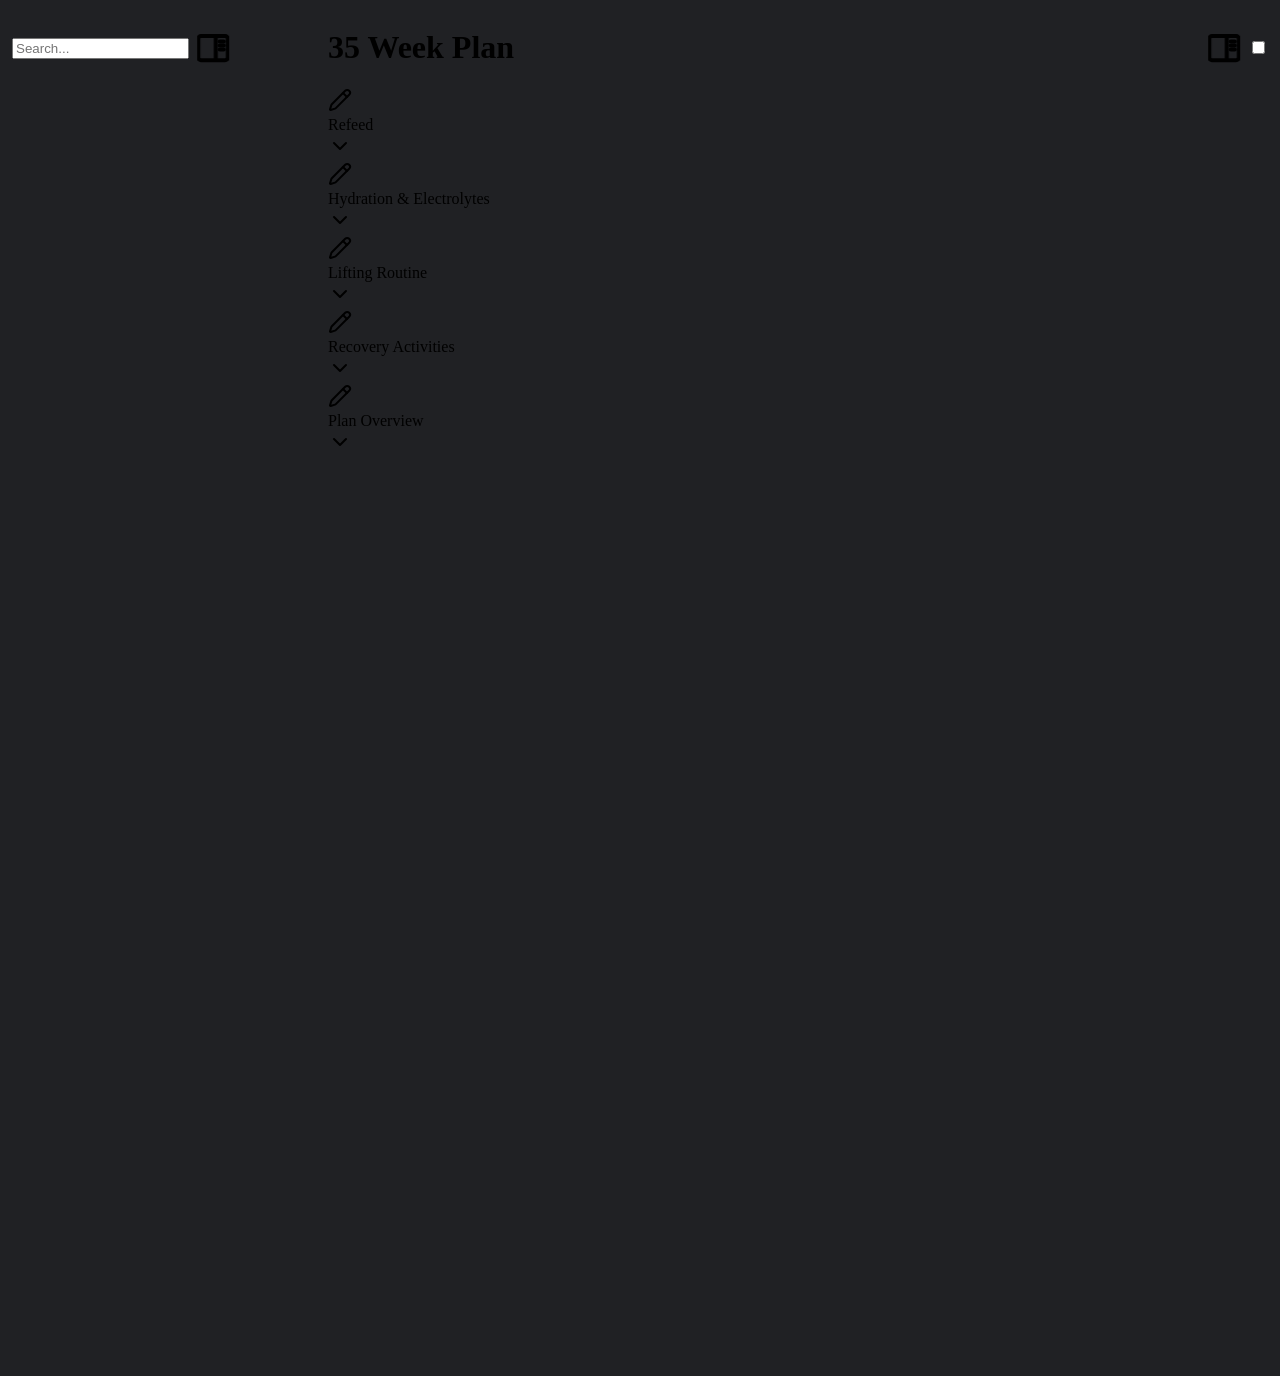
==== index.html @ ff7b1503 "Create index.html" ====
<!DOCTYPE html> <html lang="en"><head>
<title>35 Week Plan</title>
<base href=".">
<meta name="pathname" content="35-week-plan.html">
<meta name="description" content="Obsidian Vault - 35 Week Plan">
<meta property="og:title" content="35 Week Plan">
<meta property="og:description" content="Obsidian Vault - 35 Week Plan">
<meta property="og:type" content="website">
<meta property="og:url" content="35-week-plan.html">
<meta property="og:image" content="undefined">
<meta charset="UTF-8"><meta property="og:site_name" content="Obsidian Vault"><meta name="viewport" content="width=device-width, initial-scale=1.0, user-scalable=yes, minimum-scale=1.0, maximum-scale=5.0"><link rel="alternate" type="application/rss+xml" title="RSS Feed" href="site-lib/rss.xml"><script async="" id="webpage-script" src="site-lib/scripts/webpage.js" onload="this.onload=null;this.setAttribute(&quot;loaded&quot;, &quot;true&quot;)"></script><script async="" id="graph-wasm-script" src="site-lib/scripts/graph-wasm.js" onload="this.onload=null;this.setAttribute(&quot;loaded&quot;, &quot;true&quot;)"></script><script async="" id="graph-render-worker-script" src="site-lib/scripts/graph-render-worker.js" onload="this.onload=null;this.setAttribute(&quot;loaded&quot;, &quot;true&quot;)"></script><link rel="icon" href="site-lib/media/favicon.png"><link rel="preload" href="site-lib/styles/snippets.css" as="style" onload="this.onload=null;this.rel='stylesheet'"><noscript><link rel="stylesheet" href="site-lib/styles/snippets.css"></noscript><link rel="stylesheet" href="site-lib/styles/obsidian.css"><link rel="preload" href="site-lib/styles/other-plugins.css" as="style" onload="this.onload=null;this.rel='stylesheet'"><noscript><link rel="stylesheet" href="site-lib/styles/other-plugins.css"></noscript><link rel="preload" href="site-lib/styles/global-variable-styles.css" as="style" onload="this.onload=null;this.rel='stylesheet'"><noscript><link rel="stylesheet" href="site-lib/styles/global-variable-styles.css"></noscript><link rel="preload" href="site-lib/styles/main-styles.css" as="style" onload="this.onload=null;this.rel='stylesheet'"><noscript><link rel="stylesheet" href="site-lib/styles/main-styles.css"></noscript><style>body{--line-width:40em;--line-width-adaptive:40em;--file-line-width:40em;--sidebar-width:min(20em, 80vw);--collapse-arrow-size:11px;--tree-vertical-spacing:1.3em;--sidebar-margin:12px}:root{background-color:#202124}.sidebar{height:100%;font-size:14px;z-index:10;min-width:calc(var(--sidebar-width) + var(--divider-width-hover));max-width:calc(var(--sidebar-width) + var(--divider-width-hover));position:relative;overflow:hidden;overflow:clip;transition:min-width ease-in-out,max-width ease-in-out;transition-duration:.2s;contain:size}#left-sidebar{left:0}#right-sidebar{right:0}.sidebar.is-collapsed{min-width:0;max-width:0}.sidebar.floating{position:absolute}.sidebar .leaf-content{height:100%;min-width:calc(var(--sidebar-width) - var(--divider-width-hover));top:0;padding:var(--sidebar-margin);padding-top:4em;line-height:var(--line-height-tight);background-color:var(--background-secondary);transition:background-color,border-right,border-left,box-shadow;transition-duration:var(--color-fade-speed);transition-timing-function:ease-in-out;position:absolute;display:flex;flex-direction:column}.sidebar:not(.is-collapsed) .leaf-content{min-width:calc(max(100%,var(--sidebar-width)) - 3px);max-width:calc(max(100%,var(--sidebar-width)) - 3px)}#left-sidebar-content{left:0;border-top-right-radius:var(--radius-l);border-bottom-right-radius:var(--radius-l)}#right-sidebar-content{right:0;border-top-left-radius:var(--radius-l);border-bottom-left-radius:var(--radius-l)}.sidebar #left-sidebar-content,.sidebar #right-sidebar-content{contain:none!important;container-type:normal!important;animation:none!important}.sidebar:has(.leaf-content:empty):has(.topbar-content:empty){display:none}.sidebar-topbar{height:calc(2.3em + 2 * var(--sidebar-margin));width:var(--sidebar-width);padding:var(--sidebar-margin);z-index:1;position:fixed;display:flex;align-items:center;transition:width ease-in-out;transition-duration:inherit}.sidebar.is-collapsed .sidebar-topbar{width:calc(2.3em + var(--sidebar-margin) * 2)}.sidebar .sidebar-topbar.is-collapsed{width:0}#left-sidebar .sidebar-topbar{left:0;flex-direction:row;border-top-right-radius:var(--radius-l)}#right-sidebar .sidebar-topbar{right:0;flex-direction:row-reverse;border-top-left-radius:var(--radius-l)}#left-sidebar .topbar-content{margin-right:calc(2.3em + var(--sidebar-margin));flex-direction:row}#right-sidebar .topbar-content{margin-left:calc(2.3em + var(--sidebar-margin));flex-direction:row-reverse}.topbar-content{overflow:hidden visible;overflow:clip visible;width:100%;height:100%;display:flex;align-items:center;transition:inherit}.sidebar.is-collapsed .topbar-content{width:0;transition:inherit}.clickable-icon.sidebar-collapse-icon{background-color:transparent;color:var(--icon-color-focused);padding:2px!important;margin:0!important;height:100%!important;width:2.3em!important;margin-inline:0.14em!important;position:absolute}#left-sidebar .clickable-icon.sidebar-collapse-icon{transform:rotateY(180deg);right:var(--sidebar-margin)}#right-sidebar .clickable-icon.sidebar-collapse-icon{transform:rotateY(180deg);left:var(--sidebar-margin)}.clickable-icon.sidebar-collapse-icon svg.svg-icon{width:100%;height:100%}.feature-title{margin-left:1px;text-transform:uppercase;letter-spacing:.06em;margin-top:.75em;margin-bottom:.75em}.feature-header{display:flex;align-items:center;padding-top:0;font-size:1em;padding-left:0}body.floating-sidebars .sidebar{position:absolute}body{transition:background-color var(--color-fade-speed) ease-in-out}#navbar:not(:empty){display:flex;align-items:center;justify-content:space-between;padding:.5em 1em;width:100%}#main{display:flex;flex-direction:column;height:100%;width:100%;align-items:stretch;justify-content:center}#main-horizontal{display:flex;flex-direction:row;flex-grow:1;width:100%;align-items:stretch;justify-content:center}#center-content{flex-basis:100%;max-width:100%;width:100%;height:100%;display:flex;flex-direction:column;align-items:center;transition:opacity .2s ease-in-out;contain:inline-size}.hide{opacity:0!important;transition:opacity .2s ease-in-out;pointer-events:none}#center-content>.obsidian-document{padding-left:2em;padding-right:1em;margin-bottom:0;width:100%;width:-webkit-fill-available;width:-moz-available;width:fill-available;transition:background-color var(--color-fade-speed) ease-in-out;border-top-right-radius:var(--window-radius,var(--radius-m));border-top-left-radius:var(--window-radius,var(--radius-m));overflow-x:hidden!important;overflow-y:auto!important;display:flex!important;flex-direction:column!important;align-items:center!important;contain:inline-size}body #center-content>.obsidian-document>.markdown-preview-sizer{padding-bottom:80vh;width:100%;max-width:var(--line-width);flex-basis:var(--line-width);transition:background-color var(--color-fade-speed) ease-in-out;contain:inline-size}#center-content>.obsidian-document>div{width:100%!important;transition:background-color var(--color-fade-speed) ease-in-out;contain:inline-size}#center-content>.obsidian-document:not([data-type=markdown]).embed{display:flex;padding:1em;height:100%;width:100%;align-items:center;justify-content:center}#center-content>.obsidian-document:not([data-type=markdown]).embed>*{max-width:100%;max-height:100%;object-fit:contain}:not(h1,h2,h3,h4,h5,h6,li):has(> :is(.math,table)){overflow-x:auto!important}#center-content>.obsidian-document:not([data-type=markdown]){overflow-x:auto;contain:content;padding:0;margin:0;height:100%}.obsidian-document[data-type=attachment]{display:flex;flex-direction:column;align-items:center;justify-content:center;height:100%;width:100%}.obsidian-document[data-type=attachment]>*{outline:0;border:none;box-shadow:none}.obsidian-document[data-type=attachment] :is(img){max-width:90%;max-height:90%;object-fit:contain}.obsidian-document[data-type=attachment]>:is(audio){width:100%;max-width:min(90%,var(--line-width))}.obsidian-document[data-type=attachment]>:is(embed,iframe,video){width:100%;height:100%;max-width:100%;max-height:100%;object-fit:contain}.canvas-wrapper>:is(.header,.footer){z-index:100;position:absolute;display:flex;justify-content:center;flex-direction:column;width:100%;align-items:center}.scroll-highlight{position:absolute;width:100%;height:100%;pointer-events:none;z-index:1000;background-color:hsla(var(--color-accent-hsl),.25);opacity:0;padding:1em;inset:50%;translate:-50% -50%;border-radius:var(--radius-s)}</style><script defer="">async function loadIncludes(){let e=document.querySelectorAll("link[itemprop='include']");for(const t of e){let e=t.getAttribute("href");try{let o="";if(e.startsWith("https:")||e.startsWith("http:")||"file:"!=window.location.protocol){const n=await fetch(e);if(!n.ok){console.log("Could not include file: "+e),t?.remove();continue}o=await n.text()}else{const t=document.getElementById(btoa(encodeURI(e)));if(t){const e=JSON.parse(decodeURI(atob(t.getAttribute("value")??"")));o=e?.data??""}}let n=document.createRange().createContextualFragment(o);t.before(n),t.remove(),console.log("Included text: "+o),console.log("Included file: "+e)}catch(o){t?.remove(),console.log("Could not include file: "+e,o);continue}}}document.addEventListener("DOMContentLoaded",(()=>{loadIncludes()}));let isFileProtocol="file:"==location.protocol;function waitLoadScripts(e,t){let o=e.map((e=>document.getElementById(e+"-script")));!function e(n){let l=o[n],c=n+1;l?(l&&"true"!=l.getAttribute("loaded")||n<o.length&&e(c),n<o.length&&l.addEventListener("load",(()=>e(c)))):n<o.length?e(c):t()}(0)}</script></head><body class="publish css-settings-manager styled-scrollbars show-inline-title show-ribbon is-focused"><script defer="">let theme=localStorage.getItem("theme")||(window.matchMedia("(prefers-color-scheme: dark)").matches?"dark":"light");"dark"==theme?(document.body.classList.add("theme-dark"),document.body.classList.remove("theme-light")):(document.body.classList.add("theme-light"),document.body.classList.remove("theme-dark")),window.innerWidth<480?document.body.classList.add("is-phone"):window.innerWidth<768?document.body.classList.add("is-tablet"):window.innerWidth<1024?document.body.classList.add("is-small-screen"):document.body.classList.add("is-large-screen")</script><div class="parsed-feature-container" style="display: contents;"><link itemprop="include" href="site-lib/html/custom-head-content-content.html"></div><div id="main"><div id="navbar"></div><div id="main-horizontal"><div id="left-content" class="leaf" style="--sidebar-width: var(--sidebar-width-left);"><div id="left-sidebar" class="sidebar"><div class="sidebar-handle"></div><div class="sidebar-topbar"><div class="topbar-content"><div id="search-container"><div id="search-wrapper"><input enterkeyhint="search" type="search" spellcheck="false" placeholder="Search..."><div aria-label="Clear search" id="search-clear-button"></div></div></div></div><div class="clickable-icon sidebar-collapse-icon"><svg xmlns="http://www.w3.org/2000/svg" width="100%" height="100%" viewBox="0 0 24 24" fill="none" stroke="currentColor" stroke-width="3" stroke-linecap="round" stroke-linejoin="round" class="svg-icon"><path d="M21 3H3C1.89543 3 1 3.89543 1 5V19C1 20.1046 1.89543 21 3 21H21C22.1046 21 23 20.1046 23 19V5C23 3.89543 22.1046 3 21 3Z"></path><path d="M10 4V20"></path><path d="M4 7H7"></path><path d="M4 10H7"></path><path d="M4 13H7"></path></svg></div></div><div class="sidebar-content-wrapper"><div id="left-sidebar-content" class="leaf-content"><link itemprop="include" href="site-lib/html/file-tree-content.html"></div></div><script defer="">let ls = document.querySelector("#left-sidebar"); ls.classList.toggle("is-collapsed", window.innerWidth < 768); ls.style.setProperty("--sidebar-width", localStorage.getItem("sidebar-left-width"));</script></div></div><div id="center-content" class="leaf"><div class="obsidian-document markdown-preview-view markdown-rendered node-insert-event is-readable-line-width allow-fold-headings allow-fold-lists show-indentation-guide show-properties" data-type="markdown"><style id="MJX-CHTML-styles"></style><div class="markdown-preview-sizer markdown-preview-section"><div class="header"><h1 class="page-title heading inline-title" id="35_Week_Plan_0">35 Week Plan</h1><div class="data-bar"></div></div><div class="markdown-preview-pusher" style="width: 1px; height: 0.1px; margin-bottom: 0px;"></div><div class="el-div"><div data-callout-metadata="" data-callout-fold="-" data-callout="note" class="callout is-collapsible is-collapsed"><div class="callout-title" dir="auto"><div class="callout-icon"><svg xmlns="http://www.w3.org/2000/svg" width="24" height="24" viewBox="0 0 24 24" fill="none" stroke="currentColor" stroke-width="2" stroke-linecap="round" stroke-linejoin="round" class="svg-icon lucide-pencil"><path d="M21.174 6.812a1 1 0 0 0-3.986-3.987L3.842 16.174a2 2 0 0 0-.5.83l-1.321 4.352a.5.5 0 0 0 .623.622l4.353-1.32a2 2 0 0 0 .83-.497z"></path><path d="m15 5 4 4"></path></svg></div><div class="callout-title-inner">Refeed</div><div class="callout-fold is-collapsed"><svg xmlns="http://www.w3.org/2000/svg" width="24" height="24" viewBox="0 0 24 24" fill="none" stroke="currentColor" stroke-width="2" stroke-linecap="round" stroke-linejoin="round" class="svg-icon lucide-chevron-down"><path d="m6 9 6 6 6-6"></path></svg></div></div><div class="callout-content" style="display: none;">
<h3 data-heading="**A refeed = one planned high-calorie day per week, eaten at or slightly above maintenance, with the extra calories coming primarily from carbs.**" dir="auto" class="heading" id="**A_refeed_=_one_planned_high-calorie_day_per_week,_eaten_at_or_slightly_above_maintenance,_with_the_extra_calories_coming_primarily_from_carbs.**_0"><strong>A refeed = one planned high-calorie day per week, eaten at or slightly above maintenance, with the extra calories coming primarily from carbs.</strong></h3>
<p dir="auto"><strong>The specifics for you:</strong></p>
<ul class="has-list-bullet">
<li data-line="6" dir="auto"><span class="list-bullet"></span><strong>When:</strong> Your heaviest training day of the week. For most people that's leg day or the highest-volume upper day. Pick one day, keep it consistent.</li>
<li data-line="7" dir="auto"><span class="list-bullet"></span><strong>Calories:</strong> ~3000 on refeed day (roughly maintenance for early phases, slightly below maintenance later as TDEE drops).</li>
<li data-line="8" dir="auto"><span class="list-bullet"></span><strong>Protein:</strong> Same as always — 240g. Don't drop it.</li>
<li data-line="9" dir="auto"><span class="list-bullet"></span><strong>The extra ~1200 cal vs your normal 1800 day:</strong> mostly carbs. Rice, pasta, oats, potatoes, fruit, bread. Not fats, not "treat foods."</li>
<li data-line="10" dir="auto"><span class="list-bullet"></span><strong>Fat:</strong> Keep moderate. Don't make it a pizza day.</li>
</ul>
<p dir="auto"><strong>Why carbs specifically:</strong></p>
<ul class="has-list-bullet">
<li data-line="14" dir="auto"><span class="list-bullet"></span>Refills muscle glycogen → better training performance the following days</li>
<li data-line="15" dir="auto"><span class="list-bullet"></span>Spikes leptin (the satiety/metabolism hormone that drops in a deficit) → blunts metabolic adaptation</li>
<li data-line="16" dir="auto"><span class="list-bullet"></span>Psychologically resets hunger and food obsession</li>
<li data-line="17" dir="auto"><span class="list-bullet"></span>Carbs are less calorie-dense than fat, so you can eat more food volume — which is part of the point</li>
</ul>
<p dir="auto"><strong>What a refeed is NOT:</strong></p>
<ul class="has-list-bullet">
<li data-line="21" dir="auto"><span class="list-bullet"></span>❌ A cheat day. "Refeed" ≠ "eat whatever you want." A 5000 cal binge undoes the entire week's deficit.</li>
<li data-line="22" dir="auto"><span class="list-bullet"></span>❌ Junk food day. Pizza, ice cream, takeaway — these can fit in moderation if tracked, but the goal is structured carbs, not a free-for-all.</li>
<li data-line="23" dir="auto"><span class="list-bullet"></span>❌ "Treat yourself" psychology. It's a metabolic and training tool, not a reward.</li>
<li data-line="24" dir="auto"><span class="list-bullet"></span>❌ Optional when motivation is low. If you skip refeeds because you "had a good week," you'll stall by week 8.</li>
</ul>
<p dir="auto"><strong>Practical example refeed day for you:</strong></p>
<ul class="has-list-bullet">
<li data-line="28" dir="auto"><span class="list-bullet"></span>Breakfast: oats (80g) + banana + protein shake = ~500 cal, 35g protein</li>
<li data-line="29" dir="auto"><span class="list-bullet"></span>Lunch: rice (200g cooked) + chicken breast (200g) + veg = ~600 cal, 50g protein</li>
<li data-line="30" dir="auto"><span class="list-bullet"></span>Pre-workout: rice cakes + jam + protein shake = ~400 cal, 30g protein</li>
<li data-line="31" dir="auto"><span class="list-bullet"></span>Post-workout: pasta (150g dry) + lean mince + sauce = ~800 cal, 50g protein</li>
<li data-line="32" dir="auto"><span class="list-bullet"></span>Dinner: potato (300g) + fish + veg = ~500 cal, 40g protein</li>
<li data-line="33" dir="auto"><span class="list-bullet"></span>Evening: Greek yogurt + Zilch ice cream + powdered PB = ~250 cal, 35g protein</li>
</ul>
<p dir="auto">≈3050 cal, 240g protein, mostly carbs. <strong>That's a refeed.</strong></p>
<p dir="auto"><strong>Frequency in your plan:</strong></p>
<ul class="has-list-bullet">
<li data-line="39" dir="auto"><span class="list-bullet"></span>Weeks 1-2: No refeed. You're not deep enough yet.</li>
<li data-line="40" dir="auto"><span class="list-bullet"></span>Weeks 3-32: 1x per week, same day each week.</li>
<li data-line="41" dir="auto"><span class="list-bullet"></span>Week 10: The 5-day diet break replaces refeeds that week (you're at maintenance for 5 straight days).</li>
<li data-line="42" dir="auto"><span class="list-bullet"></span>Week 22: Same — 5-day break replaces refeeds.</li>
<li data-line="43" dir="auto"><span class="list-bullet"></span>Weeks 33-35: No refeed. Final push, deficit held tight.</li>
</ul>
<p dir="auto"><strong>One warning:</strong></p>
<p dir="auto">The first few refeeds, the scale will jump 1-2kg the next morning. That's water and glycogen, not fat. Don't panic. Don't skip the next refeed because "it set me back." It didn't. By 3-4 days later the water is gone and you're lower than before.</p>
<p dir="auto">This is exactly the daily-weight-noise pattern I'm not going to engage with. Refeed Saturday → scale up Sunday → I don't want to hear it. Trust the weekly average.</p>
</div></div></div><div class="el-div"><div data-callout-metadata="" data-callout-fold="-" data-callout="note" class="callout is-collapsible is-collapsed"><div class="callout-title" dir="auto"><div class="callout-icon"><svg xmlns="http://www.w3.org/2000/svg" width="24" height="24" viewBox="0 0 24 24" fill="none" stroke="currentColor" stroke-width="2" stroke-linecap="round" stroke-linejoin="round" class="svg-icon lucide-pencil"><path d="M21.174 6.812a1 1 0 0 0-3.986-3.987L3.842 16.174a2 2 0 0 0-.5.83l-1.321 4.352a.5.5 0 0 0 .623.622l4.353-1.32a2 2 0 0 0 .83-.497z"></path><path d="m15 5 4 4"></path></svg></div><div class="callout-title-inner">Hydration &amp; Electrolytes</div><div class="callout-fold is-collapsed"><svg xmlns="http://www.w3.org/2000/svg" width="24" height="24" viewBox="0 0 24 24" fill="none" stroke="currentColor" stroke-width="2" stroke-linecap="round" stroke-linejoin="round" class="svg-icon lucide-chevron-down"><path d="m6 9 6 6 6-6"></path></svg></div></div><div class="callout-content" style="display: none;">
<p dir="auto">If you're training first thing, you don't want to start sipping creatine <em>during</em> the workout — you want some of it in you <em>before</em>. Two reasons:</p>
<ol>
<li data-line="3" dir="auto">Electrolytes pre-workout = better performance. Sodium specifically helps with blood volume and pump. Going in dehydrated tanks lifts.</li>
<li data-line="4" dir="auto">Creatine timing genuinely doesn't matter, but having it dissolved and ready means you actually drink it instead of forgetting.</li>
</ol>
<p dir="auto"><strong>Suggested flow:</strong></p>
<ul class="has-list-bullet">
<li data-line="8" dir="auto"><span class="list-bullet"></span><strong>Wake up:</strong> half a glass of plain water + metformin (if that's your morning dose schedule — confirm with your prescription).</li>
<li data-line="9" dir="auto"><span class="list-bullet"></span><strong>Pre-gym (15-20 min before):</strong> 1/3 of the Owala. Gets electrolytes in, primes hydration.</li>
<li data-line="10" dir="auto"><span class="list-bullet"></span><strong>During workout:</strong> sip another 1/3. Don't chug — sloshing stomach kills lifts.</li>
<li data-line="11" dir="auto"><span class="list-bullet"></span><strong>Post-workout through afternoon:</strong> finish the rest.</li>
<li data-line="12" dir="auto"><span class="list-bullet"></span><strong>Plain water on top:</strong> another 2-3L across the day.</li>
</ul>
<p dir="auto"><strong>One thing about morning fasted training in a deficit:</strong></p>
<p dir="auto">You'll be lifting on essentially zero food the night before plus a sleep fast. Some people thrive on this, some crash. Watch for:</p>
<ul class="has-list-bullet">
<li data-line="18" dir="auto"><span class="list-bullet"></span>Lightheadedness on heavy sets (especially leg day)</li>
<li data-line="19" dir="auto"><span class="list-bullet"></span>Strength noticeably lower than expected</li>
<li data-line="20" dir="auto"><span class="list-bullet"></span>Brain fog mid-workout</li>
</ul>
<p dir="auto">If any of these hit consistently in week 1-2: have something small 30-45 min pre-lift. A protein shake + banana, or Greek yogurt + honey. ~200-300 cal. You account for it in your daily 1800 — it's not extra calories, it's redistributed timing.</p>
<p dir="auto"><strong>Don't preemptively change this.</strong> Try fasted first. Most people are fine. Adjust only if you see the symptoms above. The plan is the plan.</p>
</div></div></div><div class="el-div"><div data-callout-metadata="" data-callout-fold="-" data-callout="note" class="callout is-collapsible is-collapsed"><div class="callout-title" dir="auto"><div class="callout-icon"><svg xmlns="http://www.w3.org/2000/svg" width="24" height="24" viewBox="0 0 24 24" fill="none" stroke="currentColor" stroke-width="2" stroke-linecap="round" stroke-linejoin="round" class="svg-icon lucide-pencil"><path d="M21.174 6.812a1 1 0 0 0-3.986-3.987L3.842 16.174a2 2 0 0 0-.5.83l-1.321 4.352a.5.5 0 0 0 .623.622l4.353-1.32a2 2 0 0 0 .83-.497z"></path><path d="m15 5 4 4"></path></svg></div><div class="callout-title-inner">Lifting Routine</div><div class="callout-fold is-collapsed"><svg xmlns="http://www.w3.org/2000/svg" width="24" height="24" viewBox="0 0 24 24" fill="none" stroke="currentColor" stroke-width="2" stroke-linecap="round" stroke-linejoin="round" class="svg-icon lucide-chevron-down"><path d="m6 9 6 6 6-6"></path></svg></div></div><div class="callout-content" style="display: none;">
<p dir="auto"><strong>PHASE 1 — WEEKS 1-2 (3x/week full body)</strong></p>
<p dir="auto">Goal: Build movement competency, manage soreness, establish habit.</p>
<p dir="auto"><strong>Day A (Mon):</strong></p>
<ul class="has-list-bullet">
<li data-line="7" dir="auto"><span class="list-bullet"></span>Leg press: 3×10</li>
<li data-line="8" dir="auto"><span class="list-bullet"></span>Machine chest press: 3×10</li>
<li data-line="9" dir="auto"><span class="list-bullet"></span>Lat pulldown: 3×10</li>
<li data-line="10" dir="auto"><span class="list-bullet"></span>Machine shoulder press: 3×10</li>
<li data-line="11" dir="auto"><span class="list-bullet"></span>Leg curl: 3×12</li>
<li data-line="12" dir="auto"><span class="list-bullet"></span>Cable row: 3×10</li>
<li data-line="13" dir="auto"><span class="list-bullet"></span>Bicep curl machine: 2×12</li>
<li data-line="14" dir="auto"><span class="list-bullet"></span>Tricep pushdown: 2×12</li>
</ul>
<p dir="auto"><strong>Day B (Wed):</strong></p>
<ul class="has-list-bullet">
<li data-line="18" dir="auto"><span class="list-bullet"></span>Hack squat or leg press: 3×10</li>
<li data-line="19" dir="auto"><span class="list-bullet"></span>Incline machine press: 3×10</li>
<li data-line="20" dir="auto"><span class="list-bullet"></span>Machine row: 3×10</li>
<li data-line="21" dir="auto"><span class="list-bullet"></span>Leg extension: 3×12</li>
<li data-line="22" dir="auto"><span class="list-bullet"></span>Lateral raise machine: 3×12</li>
<li data-line="23" dir="auto"><span class="list-bullet"></span>Face pulls (cable): 3×15</li>
<li data-line="24" dir="auto"><span class="list-bullet"></span>Hammer curl: 2×12</li>
<li data-line="25" dir="auto"><span class="list-bullet"></span>Overhead tricep extension: 2×12</li>
</ul>
<p dir="auto"><strong>Day C (Fri):</strong></p>
<ul class="has-list-bullet">
<li data-line="29" dir="auto"><span class="list-bullet"></span>Leg press: 3×10</li>
<li data-line="30" dir="auto"><span class="list-bullet"></span>Machine chest press: 3×10</li>
<li data-line="31" dir="auto"><span class="list-bullet"></span>Lat pulldown: 3×10</li>
<li data-line="32" dir="auto"><span class="list-bullet"></span>Leg curl: 3×12</li>
<li data-line="33" dir="auto"><span class="list-bullet"></span>Machine shoulder press: 3×10</li>
<li data-line="34" dir="auto"><span class="list-bullet"></span>Cable row: 3×10</li>
<li data-line="35" dir="auto"><span class="list-bullet"></span>Calf raise: 3×15</li>
<li data-line="36" dir="auto"><span class="list-bullet"></span>Optional: ab work</li>
</ul>
<p dir="auto">Weights: Start lighter than you think. Week 1 is "find the weight where I can hit 10 with 3 RIR." Week 2: add weight where week 1 felt easy.</p>
<hr>
<p dir="auto"><strong>PHASE 2-4 — WEEKS 3-17 (4x/week upper-lower split)</strong></p>
<p dir="auto">This is your bread and butter for 15 weeks.</p>
<p dir="auto"><strong>UPPER A (Mon):</strong></p>
<ul class="has-list-bullet">
<li data-line="48" dir="auto"><span class="list-bullet"></span>Machine chest press: 4×6-8</li>
<li data-line="49" dir="auto"><span class="list-bullet"></span>Lat pulldown: 4×8-10</li>
<li data-line="50" dir="auto"><span class="list-bullet"></span>Machine shoulder press: 3×8-10</li>
<li data-line="51" dir="auto"><span class="list-bullet"></span>Cable row: 3×10-12</li>
<li data-line="52" dir="auto"><span class="list-bullet"></span>Lateral raise machine: 3×12-15</li>
<li data-line="53" dir="auto"><span class="list-bullet"></span>Bicep curl machine: 3×10-12</li>
<li data-line="54" dir="auto"><span class="list-bullet"></span>Tricep pushdown: 3×10-12</li>
</ul>
<p dir="auto"><strong>LOWER A (Tue):</strong></p>
<ul class="has-list-bullet">
<li data-line="58" dir="auto"><span class="list-bullet"></span>Leg press: 4×6-8</li>
<li data-line="59" dir="auto"><span class="list-bullet"></span>Leg curl: 4×8-10</li>
<li data-line="60" dir="auto"><span class="list-bullet"></span>Leg extension: 3×10-12</li>
<li data-line="61" dir="auto"><span class="list-bullet"></span>Goblet squat or hack squat: 3×8-10</li>
<li data-line="62" dir="auto"><span class="list-bullet"></span>Calf raise: 4×12-15</li>
<li data-line="63" dir="auto"><span class="list-bullet"></span>Optional: ab machine 3×12</li>
</ul>
<p dir="auto"><strong>UPPER B (Thu):</strong></p>
<ul class="has-list-bullet">
<li data-line="67" dir="auto"><span class="list-bullet"></span>Incline machine press: 4×8-10</li>
<li data-line="68" dir="auto"><span class="list-bullet"></span>Machine row: 4×8-10</li>
<li data-line="69" dir="auto"><span class="list-bullet"></span>Lateral raise machine: 4×12-15</li>
<li data-line="70" dir="auto"><span class="list-bullet"></span>Lat pulldown (different grip): 3×10-12</li>
<li data-line="71" dir="auto"><span class="list-bullet"></span>Face pulls: 3×15</li>
<li data-line="72" dir="auto"><span class="list-bullet"></span>Hammer curl: 3×10-12</li>
<li data-line="73" dir="auto"><span class="list-bullet"></span>Overhead tricep extension: 3×10-12</li>
</ul>
<p dir="auto"><strong>LOWER B (Fri or Sat):</strong></p>
<ul class="has-list-bullet">
<li data-line="77" dir="auto"><span class="list-bullet"></span>Hack squat or leg press (heavier): 4×6-8</li>
<li data-line="78" dir="auto"><span class="list-bullet"></span>DB Romanian deadlift: 4×8-10</li>
<li data-line="79" dir="auto"><span class="list-bullet"></span>Leg curl: 3×10-12</li>
<li data-line="80" dir="auto"><span class="list-bullet"></span>Leg extension: 3×12-15</li>
<li data-line="81" dir="auto"><span class="list-bullet"></span>Calf raise: 4×12-15</li>
<li data-line="82" dir="auto"><span class="list-bullet"></span>Optional: ab work</li>
</ul>
<p dir="auto"><strong>Progression rule:</strong> When you hit the <em>top</em> of the rep range across all working sets with good form, add weight next session. Example: chest press programmed 6-8 reps, you hit 8/8/8/8 on 60kg — next session, try 65kg for 6-7 reps and work back up.</p>
<hr>
<p dir="auto"><strong>PHASE 5-6 — WEEKS 18-32 (4x/week, same split, intensity techniques added)</strong></p>
<p dir="auto">Same template, but on the <em>last set</em> of select exercises, add one of:</p>
<ul class="has-list-bullet">
<li data-line="92" dir="auto"><span class="list-bullet"></span><strong>Drop sets</strong> (e.g., chest press: hit failure at working weight, immediately drop ~30%, hit failure again). Use on 1-2 isolation exercises per session.</li>
<li data-line="93" dir="auto"><span class="list-bullet"></span><strong>Rest-pause</strong> (hit failure, rest 15 sec, hit failure again, rest 15 sec, hit failure again). Use on machines, not free weights.</li>
<li data-line="94" dir="auto"><span class="list-bullet"></span><strong>Myo-reps</strong> (similar to rest-pause but shorter rests, fewer reps). Advanced, optional.</li>
</ul>
<p dir="auto">Don't apply intensity techniques to compounds (leg press, chest press as a primary). Save them for isolations (curls, extensions, lateral raises).</p>
<p dir="auto"><strong>Why now:</strong> as calories drop and recovery shrinks, total volume needs to come down slightly. Intensity techniques compress more stimulus into less volume — efficient.</p>
<hr>
<p dir="auto"><strong>PHASE 7 — WEEKS 33-35 (3-4x/week, dial back volume)</strong></p>
<p dir="auto">Final 3 weeks: protect what you've built, don't try to grow.</p>
<p dir="auto"><strong>Option:</strong> Drop to upper-lower 3x/week (e.g., Upper Mon, Lower Wed, Upper Fri), or maintain 4x but reduce sets per exercise by 1.</p>
<ul class="has-list-bullet">
<li data-line="108" dir="auto"><span class="list-bullet"></span>Reduce intensity techniques. No more drop sets.</li>
<li data-line="109" dir="auto"><span class="list-bullet"></span>Stay in 8-12 rep range mostly. Less heavy work, more pump-style.</li>
<li data-line="110" dir="auto"><span class="list-bullet"></span>If a lift feels off, skip it. Recovery is shot, ego doesn't matter.</li>
</ul>
<hr>
<p dir="auto"><strong>CARDIO STRUCTURE</strong></p>
<p dir="auto">You haven't actually been doing cardio in this plan — just steps. Steps are cardio, walking is the most underrated tool. But you green-lit adding zone-2 from week 18.</p>
<p dir="auto"><strong>Steps (whole plan):</strong></p>
<ul class="has-list-bullet">
<li data-line="120" dir="auto"><span class="list-bullet"></span>Wk 1-2: 8,000/day</li>
<li data-line="121" dir="auto"><span class="list-bullet"></span>Wk 3-6: 10,000/day</li>
<li data-line="122" dir="auto"><span class="list-bullet"></span>Wk 7-17: 10,000-12,000/day</li>
<li data-line="123" dir="auto"><span class="list-bullet"></span>Wk 18-24: 14,000/day</li>
<li data-line="124" dir="auto"><span class="list-bullet"></span>Wk 25-35: 15,000/day</li>
</ul>
<p dir="auto">How: walk to/from gym, walk during phone calls, walk after meals (also helps with metformin GI side effects), walking pad if you study sitting. Don't make it complicated.</p>
<p dir="auto"><strong>Zone-2 cardio (weeks 18-35):</strong></p>
<ul class="has-list-bullet">
<li data-line="130" dir="auto"><span class="list-bullet"></span>2x per week, 30 minutes</li>
<li data-line="131" dir="auto"><span class="list-bullet"></span>"Conversational pace" — heart rate roughly 60-70% of max (~115-135 bpm for you)</li>
<li data-line="132" dir="auto"><span class="list-bullet"></span>Modes: incline treadmill walk (best — low impact, easy to maintain zone), stationary bike, elliptical</li>
<li data-line="133" dir="auto"><span class="list-bullet"></span><strong>NOT running.</strong> At your size + lifting, running adds joint stress and recovery debt. Walking incline gets the same metabolic effect with less cost.</li>
</ul>
<p dir="auto"><strong>When to do cardio:</strong></p>
<ul class="has-list-bullet">
<li data-line="137" dir="auto"><span class="list-bullet"></span>Best: separate session from lifting (e.g., morning lift, evening walk)</li>
<li data-line="138" dir="auto"><span class="list-bullet"></span>Acceptable: after lifting, never before</li>
<li data-line="139" dir="auto"><span class="list-bullet"></span>Worst: same time as legs day. Skip it leg day.</li>
</ul>
<p dir="auto"><strong>Why zone-2 specifically:</strong></p>
<ul class="has-list-bullet">
<li data-line="143" dir="auto"><span class="list-bullet"></span>Burns calories without crushing recovery</li>
<li data-line="144" dir="auto"><span class="list-bullet"></span>Improves cardiovascular base (you're a nursing student — fitness on the floor matters)</li>
<li data-line="145" dir="auto"><span class="list-bullet"></span>Doesn't trigger same hunger spike as HIIT</li>
<li data-line="146" dir="auto"><span class="list-bullet"></span>Sustainable for 18 weeks</li>
</ul>
<p dir="auto"><strong>Updated weekly template (late cut, weeks 25+):</strong></p>
<table>
<thead>
<tr>
<th>Day</th>
<th>Lift</th>
<th>Cardio</th>
<th>Steps</th>
</tr>
</thead>
<tbody>
<tr>
<td>Mon</td>
<td>Upper A</td>
<td>—</td>
<td>15k</td>
</tr>
<tr>
<td>Tue</td>
<td>Lower A</td>
<td>—</td>
<td>15k</td>
</tr>
<tr>
<td>Wed</td>
<td>Off</td>
<td>Zone-2 30 min</td>
<td>15k</td>
</tr>
<tr>
<td>Thu</td>
<td>Upper B</td>
<td>—</td>
<td>15k</td>
</tr>
<tr>
<td>Fri</td>
<td>Lower B</td>
<td>—</td>
<td>15k</td>
</tr>
<tr>
<td>Sat</td>
<td>—</td>
<td>Zone-2 30 min</td>
<td>15k</td>
</tr>
<tr>
<td><strong>Sun</strong></td>
<td><strong>Full rest</strong></td>
<td><strong>—</strong></td>
<td><strong>No step target</strong></td>
</tr>
</tbody>
</table>
<p dir="auto"><strong>WHAT TO EXPECT FROM YOUR LIFTS OVER 35 WEEKS</strong></p>
<ul class="has-list-bullet">
<li data-line="161" dir="auto"><span class="list-bullet"></span><strong>Weeks 1-12:</strong> Strength up almost every session. Newbie gains. You'll add weight to the bar weekly. Enjoy it.</li>
<li data-line="162" dir="auto"><span class="list-bullet"></span><strong>Weeks 13-20:</strong> Progress slows. PRs every 2-3 sessions instead of every session. Still gaining.</li>
<li data-line="163" dir="auto"><span class="list-bullet"></span><strong>Weeks 21-28:</strong> Mostly maintaining. Some lifts still creep up, others stall. Normal.</li>
<li data-line="164" dir="auto"><span class="list-bullet"></span><strong>Weeks 29-35:</strong> Strength may drop slightly. Goal is to lose &lt;10% on any lift. If a major lift drops 20%+, that's a flag — recovery, sleep, or food is the issue.</li>
</ul>
<p dir="auto"><strong>Strength loss in late cut is not failure. Strength gain in late cut is not realistic. Maintenance is the win.</strong></p>
<hr>
<p dir="auto"><strong>RED FLAGS IN TRAINING</strong></p>
<p dir="auto">Pull the cord and check in with me if:</p>
<ul class="has-list-bullet">
<li data-line="174" dir="auto"><span class="list-bullet"></span>Same weight feels harder 3 sessions running on the same exercise</li>
<li data-line="175" dir="auto"><span class="list-bullet"></span>Joint pain (not muscle soreness) lasting &gt;5 days</li>
<li data-line="176" dir="auto"><span class="list-bullet"></span>Resting HR up 10+ bpm pre-workout consistently</li>
<li data-line="177" dir="auto"><span class="list-bullet"></span>Can't complete planned sets at usual weight 2 weeks in a row</li>
<li data-line="178" dir="auto"><span class="list-bullet"></span>Sleep dropping below 6 hours despite trying</li>
</ul>
<p dir="auto">These usually mean: insufficient recovery, food too low, or sleep is broken. Fixable, but only if flagged early.</p>
<p dir="auto"><strong>Sunday is fully off. No steps target, no cardio, no lift. Walk if you naturally want to, don't if you don't.</strong> Genuine rest day.</p>
<p dir="auto"><strong>Implications I'm flagging, not negotiating:</strong></p>
<ol>
<li data-line="186" dir="auto"><span class="list-collapse-indicator collapse-indicator collapse-icon"><svg xmlns="http://www.w3.org/2000/svg" width="24" height="24" viewBox="0 0 24 24" fill="none" stroke="currentColor" stroke-width="2" stroke-linecap="round" stroke-linejoin="round" class="svg-icon right-triangle"><path d="M3 8L12 17L21 8"></path></svg></span><strong>Step target becomes a 6-day average, not 7.</strong> To hit a weekly volume equivalent to 12k × 7 = 84k steps, you'd need ~14k across 6 active days. To hit 15k × 7 = 105k weekly, you'd need ~17.5k across 6 days. That's a lot. <strong>More realistic: just lower the weekly total slightly and accept the math.</strong> Updated step targets (6-day average):
<ul class="has-list-bullet">
<li data-line="187" dir="auto"><span class="list-bullet"></span>Wk 1-2: 9,000/day (6 days)</li>
<li data-line="188" dir="auto"><span class="list-bullet"></span>Wk 3-6: 11,000/day</li>
<li data-line="189" dir="auto"><span class="list-bullet"></span>Wk 7-17: 12,000-13,000/day</li>
<li data-line="190" dir="auto"><span class="list-bullet"></span>Wk 18-24: 14,000/day</li>
<li data-line="191" dir="auto"><span class="list-bullet"></span>Wk 25-35: 15,000/day</li>
</ul>
</li>
<li data-line="192" dir="auto"><strong>Sunday food matters.</strong> Lower activity day = lower TDEE that day. Don't compensate by eating more "because it's a rest day" — keep the 1800 cal floor steady. If anything, Sunday is when adherence wobbles for most people (family meals, social context, less structure). Pre-decide what you eat on Sundays.</li>
<li data-line="193" dir="auto"><strong>Refeed should NOT land on Sunday.</strong> Refeeds are tied to your heaviest training day to refill glycogen. Sunday has no training. Pick Tuesday (Lower A) or Friday (Lower B) as your refeed day.</li>
<li data-line="194" dir="auto"><strong>Lifting program stays 4x/week.</strong> Mon/Tue/Thu/Fri is your default. Wednesday becomes the cardio/active recovery day. Saturday is the second cardio day later in the cut.</li>
<li data-line="195" dir="auto"><strong>Sundays are also planning days.</strong> Use the rest as part of the system: Sunday evening, glance at the week ahead — meals planned, training scheduled, any social events to navigate. 10 minutes of planning prevents a derailed week.</li>
</ol>
</div></div></div><div class="el-div"><div data-callout-metadata="" data-callout-fold="-" data-callout="note" class="callout is-collapsible is-collapsed"><div class="callout-title" dir="auto"><div class="callout-icon"><svg xmlns="http://www.w3.org/2000/svg" width="24" height="24" viewBox="0 0 24 24" fill="none" stroke="currentColor" stroke-width="2" stroke-linecap="round" stroke-linejoin="round" class="svg-icon lucide-pencil"><path d="M21.174 6.812a1 1 0 0 0-3.986-3.987L3.842 16.174a2 2 0 0 0-.5.83l-1.321 4.352a.5.5 0 0 0 .623.622l4.353-1.32a2 2 0 0 0 .83-.497z"></path><path d="m15 5 4 4"></path></svg></div><div class="callout-title-inner">Recovery Activities </div><div class="callout-fold is-collapsed"><svg xmlns="http://www.w3.org/2000/svg" width="24" height="24" viewBox="0 0 24 24" fill="none" stroke="currentColor" stroke-width="2" stroke-linecap="round" stroke-linejoin="round" class="svg-icon lucide-chevron-down"><path d="m6 9 6 6 6-6"></path></svg></div></div><div class="callout-content" style="display: none;">
<p dir="auto"><strong>WHAT THEY ACTUALLY DO (AND DON'T)</strong></p>
<p dir="auto"><strong>Sauna:</strong></p>
<ul class="has-list-bullet">
<li data-line="5" dir="auto"><span class="list-bullet"></span>✅ Cardiovascular adaptation (real, modest)</li>
<li data-line="6" dir="auto"><span class="list-bullet"></span>✅ Mental relaxation, sleep quality bump if used in evening</li>
<li data-line="7" dir="auto"><span class="list-bullet"></span>✅ Some evidence for heat shock proteins, recovery</li>
<li data-line="8" dir="auto"><span class="list-bullet"></span>✅ Feels good</li>
<li data-line="9" dir="auto"><span class="list-bullet"></span>❌ Does NOT meaningfully burn fat. The "calories burned in sauna" figures are mostly water weight returning the second you drink fluid.</li>
<li data-line="10" dir="auto"><span class="list-bullet"></span>❌ Does NOT detox. Your liver and kidneys do that. Sweat is mostly water + trace electrolytes.</li>
</ul>
<p dir="auto"><strong>Cold plunge / cold shower:</strong></p>
<ul class="has-list-bullet">
<li data-line="14" dir="auto"><span class="list-bullet"></span>✅ Mood / alertness boost (real, short-lived)</li>
<li data-line="15" dir="auto"><span class="list-bullet"></span>✅ May help with DOMS perception</li>
<li data-line="16" dir="auto"><span class="list-bullet"></span>✅ Mental discipline practice</li>
<li data-line="17" dir="auto"><span class="list-bullet"></span>❌ Does NOT meaningfully boost metabolism. The "brown fat activation" calorie burn is real but tiny — ~50-100 cal max.</li>
<li data-line="18" dir="auto"><span class="list-bullet"></span>❌ Cold immediately post-lifting <em>blunts</em> muscle protein synthesis and hypertrophy. This matters for you.</li>
</ul>
<hr>
<p dir="auto"><strong>HOW TO INCORPORATE — RULES</strong></p>
<p dir="auto"><strong>Cold plunge / cold showers:</strong></p>
<ol>
<li data-line="26" dir="auto"><strong>Never within 4-6 hours of lifting.</strong> This is the big one. Cold exposure post-workout reduces muscle adaptation by ~15-20% in studies. You're cutting hard and trying to preserve muscle — don't sabotage the lifting. Save cold for non-training mornings or evenings.</li>
<li data-line="27" dir="auto"><strong>Best times:</strong> morning on rest days (Wed, Sat, Sun), or evenings on lift days <em>after</em> enough time has passed.</li>
<li data-line="28" dir="auto"><strong>Duration:</strong> 2-5 minutes is plenty. Longer doesn't help more.</li>
</ol>
<p dir="auto"><strong>Sauna:</strong></p>
<ol start="4">
<li data-line="32" dir="auto"><strong>Post-lifting is fine.</strong> Heat exposure doesn't blunt hypertrophy the way cold does. Some evidence it may <em>help</em> via heat shock proteins.</li>
<li data-line="33" dir="auto"><strong>Hydrate aggressively.</strong> You're already on 1800 cal in a deficit. Sauna sweat = electrolyte loss. Use your Re-lyte bottle. Don't sauna fasted in the morning if you're already dehydrated overnight.</li>
<li data-line="34" dir="auto"><strong>Don't sauna immediately before sleep.</strong> Core temp needs to drop for sleep onset. Sauna 2-3 hours before bed = good. Sauna right before bed = disrupts sleep.</li>
<li data-line="35" dir="auto"><strong>Duration:</strong> 15-25 min is the sweet spot. Hotter ≠ better. Multiple short visits with cool-down between is better than one long burn.</li>
</ol>
<hr>
<p dir="auto"><strong>WHERE THEY FIT IN YOUR WEEK</strong></p>
<table>
<thead>
<tr>
<th>Day</th>
<th>Lift</th>
<th>Cardio</th>
<th>Sauna/Cold timing</th>
</tr>
</thead>
<tbody>
<tr>
<td>Mon</td>
<td>Upper A</td>
<td>—</td>
<td>Sauna post-lift OK</td>
</tr>
<tr>
<td>Tue</td>
<td>Lower A</td>
<td>—</td>
<td>Sauna post-lift OK</td>
</tr>
<tr>
<td>Wed</td>
<td>Off</td>
<td>Zone-2</td>
<td>Cold plunge AM, sauna evening</td>
</tr>
<tr>
<td>Thu</td>
<td>Upper B</td>
<td>—</td>
<td>Sauna post-lift OK</td>
</tr>
<tr>
<td>Fri</td>
<td>Lower B</td>
<td>—</td>
<td>Sauna post-lift OK</td>
</tr>
<tr>
<td>Sat</td>
<td>—</td>
<td>Zone-2</td>
<td>Cold plunge AM, sauna evening</td>
</tr>
<tr>
<td>Sun</td>
<td>Off</td>
<td>—</td>
<td>Either, your call</td>
</tr>
</tbody>
</table>
<p dir="auto">Cold on lift days only if 4+ hours after the session.</p>
<hr>
<p dir="auto"><strong>CONTRAST (HOT/COLD ALTERNATING):</strong></p>
<p dir="auto">Popular but evidence is weak. If you enjoy it, fine. Same rule applies — not within 4 hours of lifting if cold is involved.</p>
<hr>
<p dir="auto"><strong>ONE WARNING SPECIFIC TO YOUR CUT:</strong></p>
<p dir="auto">In late phases (week 25+), you'll be:</p>
<ul class="has-list-bullet">
<li data-line="65" dir="auto"><span class="list-bullet"></span>Lower body fat = less insulation</li>
<li data-line="66" dir="auto"><span class="list-bullet"></span>Lower calories = lower thermogenesis</li>
<li data-line="67" dir="auto"><span class="list-bullet"></span>Higher risk of cold intolerance as a warning sign</li>
</ul>
<p dir="auto">If you start finding cold plunges genuinely unbearable when they used to be fine, or if sauna leaves you dizzy/nauseous when it used to feel good — <strong>that's data</strong>. Could be electrolyte depletion, could be the early signs of metabolic adaptation we're watching for. Tell me when it changes, don't push through.</p>
<p dir="auto">Also: <strong>don't sauna or plunge on diet break / refeed days</strong> if you don't want to. The body's already managing a lot of fluid shifts those days. Unnecessary stressor.</p>
</div></div></div><div class="el-div"><div data-callout-metadata="" data-callout-fold="-" data-callout="note" class="callout is-collapsible is-collapsed"><div class="callout-title" dir="auto"><div class="callout-icon"><svg xmlns="http://www.w3.org/2000/svg" width="24" height="24" viewBox="0 0 24 24" fill="none" stroke="currentColor" stroke-width="2" stroke-linecap="round" stroke-linejoin="round" class="svg-icon lucide-pencil"><path d="M21.174 6.812a1 1 0 0 0-3.986-3.987L3.842 16.174a2 2 0 0 0-.5.83l-1.321 4.352a.5.5 0 0 0 .623.622l4.353-1.32a2 2 0 0 0 .83-.497z"></path><path d="m15 5 4 4"></path></svg></div><div class="callout-title-inner">Plan Overview</div><div class="callout-fold is-collapsed"><svg xmlns="http://www.w3.org/2000/svg" width="24" height="24" viewBox="0 0 24 24" fill="none" stroke="currentColor" stroke-width="2" stroke-linecap="round" stroke-linejoin="round" class="svg-icon lucide-chevron-down"><path d="m6 9 6 6 6-6"></path></svg></div></div><div class="callout-content" style="display: none;">
<p dir="auto"><strong>THE PLAN — your one-page reference</strong></p>
<hr>
<p dir="auto"><strong>TIMELINE</strong> Start: Monday 4 May 2026 Finish: 1 January 2027 (35 weeks) 114kg → target 84-85kg</p>
<hr>
<p dir="auto"><strong>NUTRITION BY PHASE</strong></p>
<table>
<thead>
<tr>
<th>Weeks</th>
<th>Calories</th>
<th>Protein</th>
<th>Refeed</th>
</tr>
</thead>
<tbody>
<tr>
<td>1-2</td>
<td>2000</td>
<td>220g</td>
<td>None</td>
</tr>
<tr>
<td>3-17</td>
<td>1800</td>
<td>240g</td>
<td>1x/wk on heaviest training day</td>
</tr>
<tr>
<td>18-24</td>
<td>1800</td>
<td>240g</td>
<td>1x/wk</td>
</tr>
<tr>
<td>25-32</td>
<td>1700</td>
<td>230g</td>
<td>1x/wk</td>
</tr>
<tr>
<td>33-35</td>
<td>1600</td>
<td>220g</td>
<td>None</td>
</tr>
</tbody>
</table>
<p dir="auto"><strong>Refeed:</strong> ~3000 cal, mostly carbs, same protein. Not a cheat day. Pick Tuesday or Friday (Lower day). <strong>Diet breaks (non-negotiable):</strong> 5 days at maintenance in week 10 and week 22.</p>
<hr>
<p dir="auto"><strong>TRAINING (Mon/Tue/Thu/Fri, Sun fully off)</strong></p>
<ul class="has-list-bullet">
<li data-line="25" dir="auto"><span class="list-bullet"></span><strong>Wk 1-2:</strong> 3x/week full body (Mon/Wed/Fri), all machines + few free weight basics</li>
<li data-line="26" dir="auto"><span class="list-bullet"></span><strong>Wk 3-32:</strong> 4x/week upper-lower split (Upper A / Lower A / Upper B / Lower B)</li>
<li data-line="27" dir="auto"><span class="list-bullet"></span><strong>Wk 18+:</strong> Add intensity techniques (drop sets, rest-pause) on isolations</li>
<li data-line="28" dir="auto"><span class="list-bullet"></span><strong>Wk 33-35:</strong> Dial back volume, protect lifts</li>
</ul>
<p dir="auto">Reps: 6-12 range. 1-2 RIR most sets, last set to failure on machines. <strong>Track every session.</strong> Notebook or notes app. Don't build an app.</p>
<hr>
<p dir="auto"><strong>CARDIO + STEPS (6-day average, Sunday off)</strong></p>
<table>
<thead>
<tr>
<th>Weeks</th>
<th>Steps/day</th>
<th>Zone-2</th>
</tr>
</thead>
<tbody>
<tr>
<td>1-2</td>
<td>9,000</td>
<td>—</td>
</tr>
<tr>
<td>3-6</td>
<td>11,000</td>
<td>—</td>
</tr>
<tr>
<td>7-17</td>
<td>12-13,000</td>
<td>—</td>
</tr>
<tr>
<td>18-24</td>
<td>14,000</td>
<td>2x 30min/wk</td>
</tr>
<tr>
<td>25-35</td>
<td>15,000</td>
<td>2x 30min/wk</td>
</tr>
</tbody>
</table>
<p dir="auto">Zone-2 = incline treadmill walk or bike, conversational pace. Wed + Sat.</p>
<hr>
<p dir="auto"><strong>SUPPLEMENTS / DAILY</strong></p>
<ul class="has-list-bullet">
<li data-line="50" dir="auto"><span class="list-bullet"></span>Metformin per prescription (talk to GP about cut)</li>
<li data-line="51" dir="auto"><span class="list-bullet"></span>Multivitamin with food</li>
<li data-line="52" dir="auto"><span class="list-bullet"></span>Creatine 5g/day (start this weekend)</li>
<li data-line="53" dir="auto"><span class="list-bullet"></span>Re-lyte 1.5 scoops + creatine in 40oz Owala, sip pre/during/post workout</li>
<li data-line="54" dir="auto"><span class="list-bullet"></span>Plain water 3-4L/day on top</li>
<li data-line="55" dir="auto"><span class="list-bullet"></span>Caffeine pre-workout (strategic, not all-day)</li>
<li data-line="56" dir="auto"><span class="list-bullet"></span>Fiber 30g/day from food</li>
</ul>
<hr>
<p dir="auto"><strong>NON-NEGOTIABLES</strong></p>
<ol>
<li data-line="62" dir="auto">Track everything in MyFitnessPal for 35 weeks</li>
<li data-line="63" dir="auto">Saturday morning weigh-ins, 7-day rolling average</li>
<li data-line="64" dir="auto">Lift heavy, progressive overload</li>
<li data-line="65" dir="auto">7+ hours sleep</li>
<li data-line="66" dir="auto">No alcohol for 35 weeks</li>
<li data-line="67" dir="auto">Pre-decide social event strategy</li>
<li data-line="68" dir="auto">Hold both diet breaks (week 10, week 22)</li>
<li data-line="69" dir="auto">Sunday full rest (already locked)</li>
</ol>
<hr>
<p dir="auto"><strong>WARNING SIGNS — flag if 2+ for 2 weeks running</strong></p>
<ul class="has-list-bullet">
<li data-line="75" dir="auto"><span class="list-bullet"></span>RHR drops 10+ bpm below baseline</li>
<li data-line="76" dir="auto"><span class="list-bullet"></span>Sleep crash</li>
<li data-line="77" dir="auto"><span class="list-bullet"></span>Cold intolerance</li>
<li data-line="78" dir="auto"><span class="list-bullet"></span>Mood persistently low</li>
<li data-line="79" dir="auto"><span class="list-bullet"></span>Training performance collapse</li>
</ul>
<p dir="auto">→ Action: 5-day diet break + step calories up 100. Don't push through.</p>
<hr>
<p dir="auto"><strong>ADJUSTMENT RULES</strong></p>
<ul class="has-list-bullet">
<li data-line="87" dir="auto"><span class="list-bullet"></span>Weight stalls 2 weeks: +1000 steps OR -100 cal, pick one</li>
<li data-line="88" dir="auto"><span class="list-bullet"></span>Life explodes (exams, placement): maintenance week. No compensatory deficit after.</li>
<li data-line="89" dir="auto"><span class="list-bullet"></span>Going faster than projected: stay the course. Don't accelerate.</li>
</ul>
<hr>
<p dir="auto"><strong>THIS WEEKEND</strong></p>
<ul class="contains-task-list has-list-bullet">
<li data-line="95" data-task="" class="task-list-item" dir="auto"><span class="list-bullet"></span><input data-line="95" type="checkbox" class="task-list-item-checkbox"> Saturday AM: baseline weigh-in (post-bathroom, pre-food)</li>
<li data-line="96" data-task="" class="task-list-item" dir="auto"><span class="list-bullet"></span><input data-line="96" type="checkbox" class="task-list-item-checkbox"> Photos: front, side, back. Save dated folder.</li>
<li data-line="97" data-task="" class="task-list-item" dir="auto"><span class="list-bullet"></span><input data-line="97" type="checkbox" class="task-list-item-checkbox"> MyFitnessPal set up, Monday meals pre-logged</li>
<li data-line="98" data-task="" class="task-list-item" dir="auto"><span class="list-bullet"></span><input data-line="98" type="checkbox" class="task-list-item-checkbox"> Groceries: chicken, mince, eggs, Greek yogurt, oats, rice, frozen veg, salad, protein powder, protein milk, Zilch, electrolytes, creatine</li>
<li data-line="99" data-task="" class="task-list-item" dir="auto"><span class="list-bullet"></span><input data-line="99" type="checkbox" class="task-list-item-checkbox"> Lifting log set up (notebook or notes app — not an app build)</li>
<li data-line="100" data-task="" class="task-list-item" dir="auto"><span class="list-bullet"></span><input data-line="100" type="checkbox" class="task-list-item-checkbox"> Creatine started Saturday</li>
<li data-line="101" data-task="" class="task-list-item" dir="auto"><span class="list-bullet"></span><input data-line="101" type="checkbox" class="task-list-item-checkbox"> GP appointment booked re: metformin + cut</li>
<li data-line="102" data-task="" class="task-list-item" dir="auto"><span class="list-bullet"></span><input data-line="102" type="checkbox" class="task-list-item-checkbox"> Sunday: write Monday's training plan, bed by 10:30pm</li>
<li data-line="103" data-task="" class="task-list-item" dir="auto"><span class="list-bullet"></span><input data-line="103" type="checkbox" class="task-list-item-checkbox"> Find a photo of yourself at 83kg if you have one — phone home screen</li>
</ul>
<hr>
<p dir="auto"><strong>CHECK-IN RHYTHM</strong></p>
<ul class="has-list-bullet">
<li data-line="109" dir="auto"><span class="list-bullet"></span><strong>Monday nights:</strong> quick numbers — weight, cals, protein, training Y/N, sleep hours</li>
<li data-line="110" dir="auto"><span class="list-bullet"></span><strong>Saturday mornings:</strong> weekly weigh-in + 7-day average + training summary + adherence honest assessment</li>
<li data-line="111" dir="auto"><span class="list-bullet"></span><strong>Ad hoc:</strong> real obstacles, social event planning, troubleshooting</li>
</ul>
<hr>
<p dir="auto"><strong>REVERSE DIET (Jan onwards)</strong> Wk 1: 2000 → Wk 2: 2200 → Wk 3: 2400 → Wk 4: 2500 (new maintenance at 84kg)</p>
</div></div></div><div class="footer"><div class="data-bar"></div></div></div></div></div><div id="right-content" class="leaf" style="--sidebar-width: var(--sidebar-width-right);"><div id="right-sidebar" class="sidebar"><div class="sidebar-handle"></div><div class="sidebar-topbar"><div class="topbar-content"><label class="theme-toggle-container" for="theme-toggle-input" id=""><input class="theme-toggle-input" type="checkbox" id="theme-toggle-input"><div class="toggle-background"></div></label></div><div class="clickable-icon sidebar-collapse-icon"><svg xmlns="http://www.w3.org/2000/svg" width="100%" height="100%" viewBox="0 0 24 24" fill="none" stroke="currentColor" stroke-width="3" stroke-linecap="round" stroke-linejoin="round" class="svg-icon"><path d="M21 3H3C1.89543 3 1 3.89543 1 5V19C1 20.1046 1.89543 21 3 21H21C22.1046 21 23 20.1046 23 19V5C23 3.89543 22.1046 3 21 3Z"></path><path d="M10 4V20"></path><path d="M4 7H7"></path><path d="M4 10H7"></path><path d="M4 13H7"></path></svg></div></div><div class="sidebar-content-wrapper"><div id="right-sidebar-content" class="leaf-content"><div class="graph-view-wrapper"><div class="feature-header"><div class="feature-title">Interactive Graph</div></div><div class="graph-view-placeholder">
		<div class="graph-view-container">
			<div class="graph-icon graph-expand" role="button" aria-label="Expand" data-tooltip-position="top"><svg xmlns="http://www.w3.org/2000/svg" width="24" height="24" viewBox="0 0 24 24" fill="none" stroke="currentColor" stroke-width="2" stroke-linecap="round" stroke-linejoin="round" class="svg-icon"><line x1="7" y1="17" x2="17" y2="7"></line><polyline points="7 7 17 7 17 17"></polyline></svg></div>
			<div class="graph-icon graph-global" role="button" aria-label="Global Graph" data-tooltip-position="top"><svg xmlns="http://www.w3.org/2000/svg" width="24" height="24" viewBox="0 0 24 24" fill="none" stroke="currentColor" stroke-width="2" stroke-linecap="round" stroke-linejoin="round" class="svg-icon lucide-git-fork"><circle cx="12" cy="18" r="3"></circle><circle cx="6" cy="6" r="3"></circle><circle cx="18" cy="6" r="3"></circle><path d="M18 9v2c0 .6-.4 1-1 1H7c-.6 0-1-.4-1-1V9"></path><path d="M12 12v3"></path></svg></div>
			<canvas id="graph-canvas" class="hide" width="512px" height="512px"></canvas>
		</div>
		</div></div><div id="outline" class=" tree-container"><div class="feature-header"><div class="feature-title">Table Of Contents</div><button class="clickable-icon nav-action-button tree-collapse-all" aria-label="Collapse All"><svg xmlns="http://www.w3.org/2000/svg" width="24" height="24" viewBox="0 0 24 24" fill="none" stroke="currentColor" stroke-width="2" stroke-linecap="round" stroke-linejoin="round"></svg></button></div><div class="tree-item mod-collapsible" data-depth="1"><a class="tree-item-self is-clickable mod-collapsible" href="35-week-plan.html#35_Week_Plan_0" data-path="#35_Week_Plan_0"><div class="tree-item-icon collapse-icon"><svg xmlns="http://www.w3.org/2000/svg" width="24" height="24" viewBox="0 0 24 24" fill="none" stroke="currentColor" stroke-width="2" stroke-linecap="round" stroke-linejoin="round" class="svg-icon right-triangle"><path d="M3 8L12 17L21 8"></path></svg></div><div class="tree-item-inner heading-link" heading-name="35 Week Plan">35 Week Plan</div></a><div class="tree-item-children"><div class="tree-item" data-depth="3"><a class="tree-item-self is-clickable" href="35-week-plan.html#**A_refeed_=_one_planned_high-calorie_day_per_week,_eaten_at_or_slightly_above_maintenance,_with_the_extra_calories_coming_primarily_from_carbs.**_0" data-path="#**A_refeed_=_one_planned_high-calorie_day_per_week,_eaten_at_or_slightly_above_maintenance,_with_the_extra_calories_coming_primarily_from_carbs.**_0"><div class="tree-item-inner heading-link" heading-name="**A refeed = one planned high-calorie day per week, eaten at or slightly above maintenance, with the extra calories coming primarily from carbs.**"><strong>A refeed = one planned high-calorie day per week, eaten at or slightly above maintenance, with the extra calories coming primarily from carbs.</strong></div></a><div class="tree-item-children"></div></div></div></div></div></div></div><script defer="">let rs = document.querySelector("#right-sidebar"); rs.classList.toggle("is-collapsed", window.innerWidth < 768); rs.style.setProperty("--sidebar-width", localStorage.getItem("sidebar-right-width"));</script></div></div></div></div></body></html>
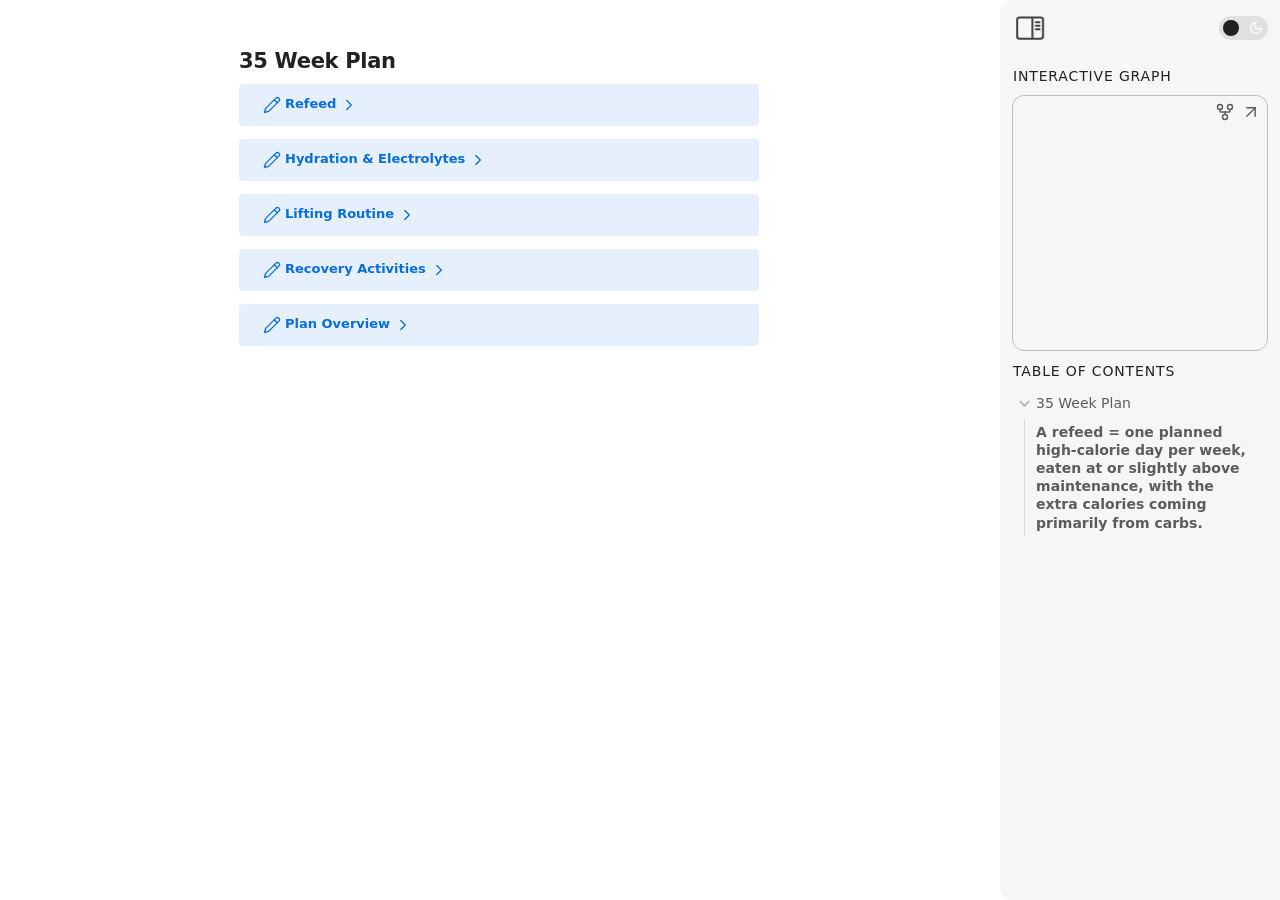
==== commit 8a26bcf5: "Update index.html" ====
--- a/index.html
+++ b/index.html
@@ -1,4 +1,5 @@
-<!DOCTYPE html> <html lang="en"><head>
+<!DOCTYPE html>
+<html lang="en"><head>
 <title>35 Week Plan</title>
 <base href=".">
 <meta name="pathname" content="35-week-plan.html">
@@ -8,7 +9,16 @@
 <meta property="og:type" content="website">
 <meta property="og:url" content="35-week-plan.html">
 <meta property="og:image" content="undefined">
-<meta charset="UTF-8"><meta property="og:site_name" content="Obsidian Vault"><meta name="viewport" content="width=device-width, initial-scale=1.0, user-scalable=yes, minimum-scale=1.0, maximum-scale=5.0"><link rel="alternate" type="application/rss+xml" title="RSS Feed" href="site-lib/rss.xml"><script async="" id="webpage-script" src="site-lib/scripts/webpage.js" onload="this.onload=null;this.setAttribute(&quot;loaded&quot;, &quot;true&quot;)"></script><script async="" id="graph-wasm-script" src="site-lib/scripts/graph-wasm.js" onload="this.onload=null;this.setAttribute(&quot;loaded&quot;, &quot;true&quot;)"></script><script async="" id="graph-render-worker-script" src="site-lib/scripts/graph-render-worker.js" onload="this.onload=null;this.setAttribute(&quot;loaded&quot;, &quot;true&quot;)"></script><link rel="icon" href="site-lib/media/favicon.png"><link rel="preload" href="site-lib/styles/snippets.css" as="style" onload="this.onload=null;this.rel='stylesheet'"><noscript><link rel="stylesheet" href="site-lib/styles/snippets.css"></noscript><link rel="stylesheet" href="site-lib/styles/obsidian.css"><link rel="preload" href="site-lib/styles/other-plugins.css" as="style" onload="this.onload=null;this.rel='stylesheet'"><noscript><link rel="stylesheet" href="site-lib/styles/other-plugins.css"></noscript><link rel="preload" href="site-lib/styles/global-variable-styles.css" as="style" onload="this.onload=null;this.rel='stylesheet'"><noscript><link rel="stylesheet" href="site-lib/styles/global-variable-styles.css"></noscript><link rel="preload" href="site-lib/styles/main-styles.css" as="style" onload="this.onload=null;this.rel='stylesheet'"><noscript><link rel="stylesheet" href="site-lib/styles/main-styles.css"></noscript><style>body{--line-width:40em;--line-width-adaptive:40em;--file-line-width:40em;--sidebar-width:min(20em, 80vw);--collapse-arrow-size:11px;--tree-vertical-spacing:1.3em;--sidebar-margin:12px}:root{background-color:#202124}.sidebar{height:100%;font-size:14px;z-index:10;min-width:calc(var(--sidebar-width) + var(--divider-width-hover));max-width:calc(var(--sidebar-width) + var(--divider-width-hover));position:relative;overflow:hidden;overflow:clip;transition:min-width ease-in-out,max-width ease-in-out;transition-duration:.2s;contain:size}#left-sidebar{left:0}#right-sidebar{right:0}.sidebar.is-collapsed{min-width:0;max-width:0}.sidebar.floating{position:absolute}.sidebar .leaf-content{height:100%;min-width:calc(var(--sidebar-width) - var(--divider-width-hover));top:0;padding:var(--sidebar-margin);padding-top:4em;line-height:var(--line-height-tight);background-color:var(--background-secondary);transition:background-color,border-right,border-left,box-shadow;transition-duration:var(--color-fade-speed);transition-timing-function:ease-in-out;position:absolute;display:flex;flex-direction:column}.sidebar:not(.is-collapsed) .leaf-content{min-width:calc(max(100%,var(--sidebar-width)) - 3px);max-width:calc(max(100%,var(--sidebar-width)) - 3px)}#left-sidebar-content{left:0;border-top-right-radius:var(--radius-l);border-bottom-right-radius:var(--radius-l)}#right-sidebar-content{right:0;border-top-left-radius:var(--radius-l);border-bottom-left-radius:var(--radius-l)}.sidebar #left-sidebar-content,.sidebar #right-sidebar-content{contain:none!important;container-type:normal!important;animation:none!important}.sidebar:has(.leaf-content:empty):has(.topbar-content:empty){display:none}.sidebar-topbar{height:calc(2.3em + 2 * var(--sidebar-margin));width:var(--sidebar-width);padding:var(--sidebar-margin);z-index:1;position:fixed;display:flex;align-items:center;transition:width ease-in-out;transition-duration:inherit}.sidebar.is-collapsed .sidebar-topbar{width:calc(2.3em + var(--sidebar-margin) * 2)}.sidebar .sidebar-topbar.is-collapsed{width:0}#left-sidebar .sidebar-topbar{left:0;flex-direction:row;border-top-right-radius:var(--radius-l)}#right-sidebar .sidebar-topbar{right:0;flex-direction:row-reverse;border-top-left-radius:var(--radius-l)}#left-sidebar .topbar-content{margin-right:calc(2.3em + var(--sidebar-margin));flex-direction:row}#right-sidebar .topbar-content{margin-left:calc(2.3em + var(--sidebar-margin));flex-direction:row-reverse}.topbar-content{overflow:hidden visible;overflow:clip visible;width:100%;height:100%;display:flex;align-items:center;transition:inherit}.sidebar.is-collapsed .topbar-content{width:0;transition:inherit}.clickable-icon.sidebar-collapse-icon{background-color:transparent;color:var(--icon-color-focused);padding:2px!important;margin:0!important;height:100%!important;width:2.3em!important;margin-inline:0.14em!important;position:absolute}#left-sidebar .clickable-icon.sidebar-collapse-icon{transform:rotateY(180deg);right:var(--sidebar-margin)}#right-sidebar .clickable-icon.sidebar-collapse-icon{transform:rotateY(180deg);left:var(--sidebar-margin)}.clickable-icon.sidebar-collapse-icon svg.svg-icon{width:100%;height:100%}.feature-title{margin-left:1px;text-transform:uppercase;letter-spacing:.06em;margin-top:.75em;margin-bottom:.75em}.feature-header{display:flex;align-items:center;padding-top:0;font-size:1em;padding-left:0}body.floating-sidebars .sidebar{position:absolute}body{transition:background-color var(--color-fade-speed) ease-in-out}#navbar:not(:empty){display:flex;align-items:center;justify-content:space-between;padding:.5em 1em;width:100%}#main{display:flex;flex-direction:column;height:100%;width:100%;align-items:stretch;justify-content:center}#main-horizontal{display:flex;flex-direction:row;flex-grow:1;width:100%;align-items:stretch;justify-content:center}#center-content{flex-basis:100%;max-width:100%;width:100%;height:100%;display:flex;flex-direction:column;align-items:center;transition:opacity .2s ease-in-out;contain:inline-size}.hide{opacity:0!important;transition:opacity .2s ease-in-out;pointer-events:none}#center-content>.obsidian-document{padding-left:2em;padding-right:1em;margin-bottom:0;width:100%;width:-webkit-fill-available;width:-moz-available;width:fill-available;transition:background-color var(--color-fade-speed) ease-in-out;border-top-right-radius:var(--window-radius,var(--radius-m));border-top-left-radius:var(--window-radius,var(--radius-m));overflow-x:hidden!important;overflow-y:auto!important;display:flex!important;flex-direction:column!important;align-items:center!important;contain:inline-size}body #center-content>.obsidian-document>.markdown-preview-sizer{padding-bottom:80vh;width:100%;max-width:var(--line-width);flex-basis:var(--line-width);transition:background-color var(--color-fade-speed) ease-in-out;contain:inline-size}#center-content>.obsidian-document>div{width:100%!important;transition:background-color var(--color-fade-speed) ease-in-out;contain:inline-size}#center-content>.obsidian-document:not([data-type=markdown]).embed{display:flex;padding:1em;height:100%;width:100%;align-items:center;justify-content:center}#center-content>.obsidian-document:not([data-type=markdown]).embed>*{max-width:100%;max-height:100%;object-fit:contain}:not(h1,h2,h3,h4,h5,h6,li):has(> :is(.math,table)){overflow-x:auto!important}#center-content>.obsidian-document:not([data-type=markdown]){overflow-x:auto;contain:content;padding:0;margin:0;height:100%}.obsidian-document[data-type=attachment]{display:flex;flex-direction:column;align-items:center;justify-content:center;height:100%;width:100%}.obsidian-document[data-type=attachment]>*{outline:0;border:none;box-shadow:none}.obsidian-document[data-type=attachment] :is(img){max-width:90%;max-height:90%;object-fit:contain}.obsidian-document[data-type=attachment]>:is(audio){width:100%;max-width:min(90%,var(--line-width))}.obsidian-document[data-type=attachment]>:is(embed,iframe,video){width:100%;height:100%;max-width:100%;max-height:100%;object-fit:contain}.canvas-wrapper>:is(.header,.footer){z-index:100;position:absolute;display:flex;justify-content:center;flex-direction:column;width:100%;align-items:center}.scroll-highlight{position:absolute;width:100%;height:100%;pointer-events:none;z-index:1000;background-color:hsla(var(--color-accent-hsl),.25);opacity:0;padding:1em;inset:50%;translate:-50% -50%;border-radius:var(--radius-s)}</style><script defer="">async function loadIncludes(){let e=document.querySelectorAll("link[itemprop='include']");for(const t of e){let e=t.getAttribute("href");try{let o="";if(e.startsWith("https:")||e.startsWith("http:")||"file:"!=window.location.protocol){const n=await fetch(e);if(!n.ok){console.log("Could not include file: "+e),t?.remove();continue}o=await n.text()}else{const t=document.getElementById(btoa(encodeURI(e)));if(t){const e=JSON.parse(decodeURI(atob(t.getAttribute("value")??"")));o=e?.data??""}}let n=document.createRange().createContextualFragment(o);t.before(n),t.remove(),console.log("Included text: "+o),console.log("Included file: "+e)}catch(o){t?.remove(),console.log("Could not include file: "+e,o);continue}}}document.addEventListener("DOMContentLoaded",(()=>{loadIncludes()}));let isFileProtocol="file:"==location.protocol;function waitLoadScripts(e,t){let o=e.map((e=>document.getElementById(e+"-script")));!function e(n){let l=o[n],c=n+1;l?(l&&"true"!=l.getAttribute("loaded")||n<o.length&&e(c),n<o.length&&l.addEventListener("load",(()=>e(c)))):n<o.length?e(c):t()}(0)}</script></head><body class="publish css-settings-manager styled-scrollbars show-inline-title show-ribbon is-focused"><script defer="">let theme=localStorage.getItem("theme")||(window.matchMedia("(prefers-color-scheme: dark)").matches?"dark":"light");"dark"==theme?(document.body.classList.add("theme-dark"),document.body.classList.remove("theme-light")):(document.body.classList.add("theme-light"),document.body.classList.remove("theme-dark")),window.innerWidth<480?document.body.classList.add("is-phone"):window.innerWidth<768?document.body.classList.add("is-tablet"):window.innerWidth<1024?document.body.classList.add("is-small-screen"):document.body.classList.add("is-large-screen")</script><div class="parsed-feature-container" style="display: contents;"><link itemprop="include" href="site-lib/html/custom-head-content-content.html"></div><div id="main"><div id="navbar"></div><div id="main-horizontal"><div id="left-content" class="leaf" style="--sidebar-width: var(--sidebar-width-left);"><div id="left-sidebar" class="sidebar"><div class="sidebar-handle"></div><div class="sidebar-topbar"><div class="topbar-content"><div id="search-container"><div id="search-wrapper"><input enterkeyhint="search" type="search" spellcheck="false" placeholder="Search..."><div aria-label="Clear search" id="search-clear-button"></div></div></div></div><div class="clickable-icon sidebar-collapse-icon"><svg xmlns="http://www.w3.org/2000/svg" width="100%" height="100%" viewBox="0 0 24 24" fill="none" stroke="currentColor" stroke-width="3" stroke-linecap="round" stroke-linejoin="round" class="svg-icon"><path d="M21 3H3C1.89543 3 1 3.89543 1 5V19C1 20.1046 1.89543 21 3 21H21C22.1046 21 23 20.1046 23 19V5C23 3.89543 22.1046 3 21 3Z"></path><path d="M10 4V20"></path><path d="M4 7H7"></path><path d="M4 10H7"></path><path d="M4 13H7"></path></svg></div></div><div class="sidebar-content-wrapper"><div id="left-sidebar-content" class="leaf-content"><link itemprop="include" href="site-lib/html/file-tree-content.html"></div></div><script defer="">let ls = document.querySelector("#left-sidebar"); ls.classList.toggle("is-collapsed", window.innerWidth < 768); ls.style.setProperty("--sidebar-width", localStorage.getItem("sidebar-left-width"));</script></div></div><div id="center-content" class="leaf"><div class="obsidian-document markdown-preview-view markdown-rendered node-insert-event is-readable-line-width allow-fold-headings allow-fold-lists show-indentation-guide show-properties" data-type="markdown"><style id="MJX-CHTML-styles"></style><div class="markdown-preview-sizer markdown-preview-section"><div class="header"><h1 class="page-title heading inline-title" id="35_Week_Plan_0">35 Week Plan</h1><div class="data-bar"></div></div><div class="markdown-preview-pusher" style="width: 1px; height: 0.1px; margin-bottom: 0px;"></div><div class="el-div"><div data-callout-metadata="" data-callout-fold="-" data-callout="note" class="callout is-collapsible is-collapsed"><div class="callout-title" dir="auto"><div class="callout-icon"><svg xmlns="http://www.w3.org/2000/svg" width="24" height="24" viewBox="0 0 24 24" fill="none" stroke="currentColor" stroke-width="2" stroke-linecap="round" stroke-linejoin="round" class="svg-icon lucide-pencil"><path d="M21.174 6.812a1 1 0 0 0-3.986-3.987L3.842 16.174a2 2 0 0 0-.5.83l-1.321 4.352a.5.5 0 0 0 .623.622l4.353-1.32a2 2 0 0 0 .83-.497z"></path><path d="m15 5 4 4"></path></svg></div><div class="callout-title-inner">Refeed</div><div class="callout-fold is-collapsed"><svg xmlns="http://www.w3.org/2000/svg" width="24" height="24" viewBox="0 0 24 24" fill="none" stroke="currentColor" stroke-width="2" stroke-linecap="round" stroke-linejoin="round" class="svg-icon lucide-chevron-down"><path d="m6 9 6 6 6-6"></path></svg></div></div><div class="callout-content" style="display: none;">
+<meta charset="UTF-8"><meta property="og:site_name" content="Obsidian Vault"><meta name="viewport" content="width=device-width, initial-scale=1.0, user-scalable=yes, minimum-scale=1.0, maximum-scale=5.0"><script async="">"use strict";(()=>{var t=(t,e,i)=>{if(!e.has(t))throw TypeError("Cannot "+i)},e=(e,i,s)=>(t(e,i,"read from private field"),s?s.call(e):i.get(e)),i=(t,e,i)=>{if(e.has(t))throw TypeError("Cannot add the same private member more than once");e instanceof WeakSet?e.add(t):e.set(t,i)},s=(e,i,s,n)=>(t(e,i,"write to private field"),n?n.call(e,s):i.set(e,s),s),n=(e,i,s)=>(t(e,i,"access private method"),s);async function o(t){return new Promise((e=>setTimeout(e,t)))}async function a(t,e=100){for(;!t();)await o(e)}function r(t,e){const i=document.createElement("div");i.style.position="absolute",i.style.visibility="hidden",i.style.width=t,e.appendChild(i);const s=i.offsetWidth;return e.removeChild(i),s}var h=class{get width(){return this.right-this.left}set width(t){this.right=this.left+t}get height(){return this.bottom-this.top}set height(t){this.bottom=this.top+t}get center(){return new c(this.left+this.width/2,this.top+this.height/2)}get min(){return new c(this.left,this.top)}set min(t){this.left=t.x,this.top=t.y}set position(t){this.min=t}get max(){return new c(this.right,this.bottom)}set max(t){this.right=t.x,this.bottom=t.y}get size(){return new c(this.width,this.height)}set size(t){this.width=t.x,this.height=t.y}constructor(t,e,i,s){this.left=t,this.top=e,this.right=t+i,this.bottom=e+s}containsPoint(t){return t.x>=this.left&&t.x<=this.right&&t.y>=this.top&&t.y<=this.bottom}containsBounds(t){return t.left>=this.left&&t.right<=this.right&&t.top>=this.top&&t.bottom<=this.bottom}encapsulate(t){return this.left=Math.min(this.left,t.left),this.top=Math.min(this.top,t.top),this.right=Math.max(this.right,t.right),this.bottom=Math.max(this.bottom,t.bottom),this}encapsulatePoint(t){if(!t.isUndefined)return this.left=Math.min(this.left,t.x),this.top=Math.min(this.top,t.y),this.right=Math.max(this.right,t.x),this.bottom=Math.max(this.bottom,t.y),this}expand(t){return this.left-=t,this.right+=t,this.top-=t,this.bottom+=t,this}translate(t){return this.left+=t.x,this.right+=t.x,this.top+=t.y,this.bottom+=t.y,this}scale(t){let e=this.width,i=this.height;return this.left+=e*(1-t)/2,this.right-=e*(1-t)/2,this.top+=i*(1-t)/2,this.bottom-=i*(1-t)/2,this}overlaps(t){return this.left<t.right&&this.right>t.left&&this.top<t.bottom&&this.bottom>t.top}static fromElement(t){const e=t.getBoundingClientRect();return new h(e.x,e.y,e.width,e.height)}static get screenBounds(){return new h(0,0,window.innerWidth,window.innerHeight)}},l=class{constructor(t,e){this.x=t,this.y=e}add(t){return new l(this.x+t.x,this.y+t.y)}sub(t){return new l(this.x-t.x,this.y-t.y)}scale(t){return new l(this.x*t,this.y*t)}divide(t){return new l(this.x/t,this.y/t)}get isUndefined(){return isNaN(this.x)||isNaN(this.y)}get magnitude(){return Math.sqrt(this.sqrMagnitude)}get sqrMagnitude(){return this.x*this.x+this.y*this.y}get normalized(){const t=this.magnitude;return new l(this.x/t,this.y/t)}get inverse(){return new l(-this.x,-this.y)}static distance(t,e){return t.sub(e).magnitude}static dot(t,e){return t.x*e.x+t.y*e.y}},c=l;c.Undefined=new l(NaN,NaN);var d=class{constructor(t){this.callbacks=[],this.targetFPS=t,this.measuredFPS=t,this._lastTime=performance.now(),this._deltaTime=1/t,this._time=this._lastTime}get deltaTime(){return this._deltaTime/1e3}get time(){return this._time}async start(){for(;;){this._time=performance.now(),requestAnimationFrame((()=>{for(let t of this.callbacks)t(this.deltaTime)}));const t=this._time-this._lastTime;let e=t-1e3/this.targetFPS;this._lastTime=this._time+Math.max(e,0),await o(Math.max(0,e)),this._deltaTime=Math.min(t+Math.max(e,0),1e3/this.targetFPS*3),this.measuredFPS=1/this.deltaTime*.1+.9*this.measuredFPS}}add(t){this.callbacks.push(t)}};function u(t,e=500){"none"!==t.style.display&&(t.style.transitionProperty="height, margin, padding",t.style.transitionTimingFunction="ease-in-out",t.style.transitionDuration=e+"ms",t.style.boxSizing="border-box",t.style.height=t.offsetHeight+"px",t.offsetHeight,t.style.overflow="hidden",t.style.height="0",t.style.paddingTop="0",t.style.paddingBottom="0",t.style.marginTop="0",t.style.marginBottom="0",window.setTimeout((async()=>{t.style.display="none",t.style.removeProperty("height"),t.style.removeProperty("padding-top"),t.style.removeProperty("padding-bottom"),t.style.removeProperty("margin-top"),t.style.removeProperty("margin-bottom"),t.style.removeProperty("overflow"),t.style.removeProperty("transition-duration"),t.style.removeProperty("transition-property")}),e))}function p(t,e=500){if("none"!==window.getComputedStyle(t).display)return;t.style.removeProperty("display");let i=window.getComputedStyle(t).display;"none"===i&&(i="block"),t.style.display=i;const s=t.offsetHeight;t.style.overflow="hidden",t.style.height="0",t.style.paddingTop="0",t.style.paddingBottom="0",t.style.marginTop="0",t.style.marginBottom="0",t.offsetHeight,t.style.boxSizing="border-box",t.style.transitionProperty="height, margin, padding",t.style.transitionTimingFunction="ease-in-out",t.style.transitionDuration=e+"ms",t.style.height=s+"px",t.style.removeProperty("padding-top"),t.style.removeProperty("padding-bottom"),t.style.removeProperty("margin-top"),t.style.removeProperty("margin-bottom"),window.setTimeout((async()=>{t.style.removeProperty("height"),t.style.removeProperty("overflow"),t.style.removeProperty("transition-duration"),t.style.removeProperty("transition-property")}),e)}function m(t){return{x:t.clientX,y:t.clientY}}function g(t,e,i){let s=2*(i/=2)*(1-i)+.5;return s-=.5,s*=2,t+(e-t)*s}function f(t,e,i,s,n){return function(t,e,i){return Math.max(e,Math.min(t,i))}(function(t,e,i,s,n){return s+(n-s)*(t-e)/(i-e)}(t,e,i,s,n),s,n)}var b=class{constructor(t,e){if(this.isFocused=!1,this.canvas=t,this.nodeEl=e,this.nodeEl.nodeObj=this,this.labelEl=e.querySelector(".canvas-node-label"),this.containerEl=e.querySelector(".canvas-node-container"),this.contentEl=e.querySelector(".canvas-node-content"),!this.labelEl||!this.containerEl||!this.contentEl)return void console.error("Failed to find all required elements for canvas node",this);const i=this.contentEl.classList;if(i.contains("image-embed")?this.type="image":i.contains("video-embed")?this.type="video":i.contains("audio-embed")?this.type="audio":i.contains("markdown-embed")&&i.contains("external-markdown-embed")?this.type="external-markdown":i.contains("markdown-embed")?this.type="markdown":i.contains("canvas-embed")?this.type="canvas":"IFRAME"===this.contentEl.firstElementChild?.tagName?this.type="website":this.nodeEl.classList.contains("canvas-node-group")?this.type="group":this.type="none","external-markdown"==this.type){const e=this.contentEl.querySelector(".obsidian-document");console.log(e);const i=t.document.children.find((t=>t.documentEl==e));i?this.document=i:console.error("Failed to find document object for external markdown node",this)}this.initEvents()}get size(){return new c(parseFloat(this.nodeEl.style.width.replace("px","")),parseFloat(this.nodeEl.style.height.replace("px","")))}set size(t){this.nodeEl.style.width=t.x+"px",this.nodeEl.style.height=t.y+"px",this.nodeEl.style.setProperty("--canvas-node-width",t.x+"px"),this.nodeEl.style.setProperty("--canvas-node-height",t.y+"px")}get position(){const t=this.nodeEl.style.transform.match(/translate\(([^,]+)px, ([^,]+)px\)/),e=this.nodeEl.style.translate.match(/([^,]+)px ([^,]+)px/);let i=0,s=0;return t&&(i+=parseFloat(t[1]),s+=parseFloat(t[2])),e&&(i+=parseFloat(e[1]),s+=parseFloat(e[2])),new c(i,s)}set position(t){this.nodeEl.style.transform=`translate(${t.x}px, ${t.y}px)`}get bounds(){let t=new h(0,0,0,0),e=this.size.scale(this.canvas.scale),i=this.position.scale(this.canvas.scale).add(this.canvas.position);return t.position=i,t.size=e,t}get label(){return this.labelEl.textContent??""}set label(t){this.labelEl.textContent=t}get isScrollable(){return!!this.document&&this.document?.documentEl.scrollHeight>this.document?.documentEl.clientHeight}get scrollContainer(){return this.document?.documentEl}focus(t=!0){this.isFocused&&t||(this.canvas.focusedNode!=this&&this.canvas.focusedNode?.focus(!1),this.nodeEl.classList.toggle("is-focused",t),this.canvas.focusedNode=t?this:null,this.isFocused=t)}initEvents(){const t=this;function e(){console.log("leave"),t.focus(!1),t.nodeEl.removeEventListener("mouseleave",e),t.nodeEl.removeEventListener("touchend",e)}this.nodeEl.addEventListener("dblclick",(e=>{t.fitToView(!1)})),this.nodeEl.addEventListener("pointerenter",(function(i){t.focus(!0),t.nodeEl.addEventListener("mouseleave",e),t.nodeEl.addEventListener("touchend",e),i.stopPropagation()}))}fitToView(t=!1){this.canvas.fitToBounds(this.bounds,.9,t)}},v=class{constructor(t){this.hiddenNodes=[],this.focusedNode=null,this._renderScale=1,this._minScale=.1,this._maxScale=5,this._targetScale=1,this._scale=1,this._targetPosition=new c(0,0),this._position=new c(0,0),this._backgroundBaseScale=20,this._invisibleBackgroundScale=2,this._backgroundScale=this._backgroundBaseScale,this._backgroundDotSize=1,this._backgroundPosition=new c(0,0),this.lastTime=0,this.document=t,this.nodes=Array.from(t.documentEl.querySelectorAll(".canvas-node")).map((t=>new b(this,t))),this.document.documentEl.style.position="absolute",this.document.documentEl.style.width="100%",this.document.documentEl.style.height="100%",this.document.documentEl.style.overflow="hidden",this.document.documentEl.style.top="0",this.document.documentEl.style.left="0",this.canvasEl=t.documentEl.querySelector(".canvas"),this.wrapperEl=t.documentEl.querySelector(".canvas-wrapper"),this.backgroundEl=t.documentEl.querySelector(".canvas-background pattern"),this.backgroundDotEl=this.backgroundEl?.querySelector("circle"),this.canvasEl.setAttribute("style","translate: 0px 1px; scale: 1;"),this.backgroundScale=this._backgroundScale,this.backgroundDotSize=this._backgroundDotSize,this.renderScale=this._renderScale;const e=h.fromElement(this.canvasEl).min.sub(this.nodeBounds.min);Array.from(this.canvasEl.children).forEach((t=>{t.style.translate=`${e.x}px ${e.y}px`})),this.forcePosition=this.nodeBounds.min.sub(this.wrapperBounds.min),requestAnimationFrame(this.updateScale.bind(this)),this.initEvents(),this.wrapperEl.style.transition="opacity 0.0s",this.wrapperEl.classList.add("hide"),this.wrapperEl.style.transition="opacity 3s",this.wrapperEl.classList.remove("hide"),this.fitToBounds(this.nodeBounds,3,!0),setTimeout((()=>{this.fitToBounds(this.nodeBounds,.9,!1)}),100)}get renderScale(){return this._renderScale}set renderScale(t){this._renderScale=t,this.canvasEl.style.zoom=100*t+"%",this.scale=this._scale,this.position=this._position}get nodeBounds(){if(0==this.nodes.length)return new h(0,0,0,0);const t=this.nodes[0].bounds;for(const e of this.nodes)t.encapsulate(e.bounds);return t}get wrapperBounds(){return h.fromElement(this.wrapperEl)}get minScale(){return this._minScale}get maxScale(){return this._maxScale}get targetScale(){return this._targetScale}set targetScale(t){t=Math.min(Math.max(t,this.minScale),this.maxScale),this._targetScale=t}get scale(){return this._scale}set scale(t){let e=t/this._scale;this._scale=t;const i=(t/this.renderScale).toString()??"1";this.canvasEl.style.scale=i;const s=(1/Math.sqrt(t)).toString()??"1";this.wrapperEl.style.setProperty("--zoom-multiplier",s),this.canvasEl.classList.toggle("small-scale",this.scale<.15),this.backgroundScale=this.backgroundScale*e}get targetPosition(){return this._targetPosition}set targetPosition(t){this._targetPosition=t}get position(){return this._position}set position(t){this._position=t;let e=t.divide(this.renderScale);this.canvasEl.style.translate=`${e.x}px ${e.y}px`,this.backgroundPosition=this.position}set forcePosition(t){this.targetPosition=t,this.position=t}get forcePosition(){return this.position}get backgroundScale(){return this._backgroundScale}set backgroundScale(t){const e=t.toString()??"20";this.backgroundEl?.setAttribute("width",e),this.backgroundEl?.setAttribute("height",e),this._backgroundScale=t,this.backgroundEl?.parentElement&&(this.backgroundEl.parentElement.style.opacity=(1-f(this._backgroundScale,this._backgroundBaseScale/2,this._invisibleBackgroundScale,0,1)).toString())}get backgroundDotSize(){return this._backgroundDotSize}set backgroundDotSize(t){const e=t.toString()??"0.7";this.backgroundDotEl?.setAttribute("r",e),this.backgroundDotEl?.setAttribute("cx",e),this.backgroundDotEl?.setAttribute("cy",e),this._backgroundDotSize=t}get backgroundPosition(){return this._backgroundPosition}set backgroundPosition(t){this.backgroundEl&&(this.backgroundEl?.setAttribute("x",t.x.toString()),this.backgroundEl?.setAttribute("y",t.y.toString()),this._backgroundPosition=t)}updateScale(t){0==this.lastTime&&(this.lastTime=t);const e=(t-this.lastTime)/1e3;var i,s,n;this.lastTime=t,Math.abs(this.targetScale-this.scale)>1e-4&&(this.scale=g(this.scale,this.targetScale,6*e)),this.targetPosition.sub(this.position).magnitude>.001&&(this.position=(i=this.position,s=this.targetPosition,n=6*e,new c(g(i.x,s.x,n),g(i.y,s.y,n))));let o=h.screenBounds;this.hiddenNodes.sort(((t,e)=>{const i=t.bounds.center,s=e.bounds.center;return i.sub(o.center).magnitude-s.sub(o.center).magnitude}));for(let t=0;t<50&&!(t>=this.hiddenNodes.length);t++){const e=this.hiddenNodes[t];if(!e){this.hiddenNodes.splice(t,1);continue}const i=e.bounds.expand(100).overlaps(o);e.nodeEl.style.display=i?"":"none",i&&this.hiddenNodes.splice(t,1)}requestAnimationFrame(this.updateScale.bind(this))}initEvents(){const t=new IntersectionObserver((t=>{t.forEach((t=>{t.target.style.display=t.isIntersecting?"":"none",t.isIntersecting||this.hiddenNodes.push(t.target.nodeObj)}))}),{root:null,rootMargin:"0px",threshold:0});this.nodes.forEach((e=>t.observe(e.nodeEl)));const e=this,i=navigator.userAgent.includes("Windows");function s(t){const i=e.wrapperEl.getBoundingClientRect(),s=t.clientX-i.left,n=t.clientY-i.top;return new c(s,n)}function n(t,e,i){const s=i?.scrollContainer;if(s){if(0!=s.scrollTop&&t<0&&Math.abs(t/(e+.01))>2)return!1;if(s.scrollHeight-s.scrollTop>s.clientHeight+1&&t>0&&Math.abs(t/(e+.01))>2)return!1;if(0!=s.scrollLeft&&e<0&&Math.abs(e/(t+.01))>2)return!1;if(s.scrollWidth-s.scrollLeft>s.clientWidth+1&&e>0&&Math.abs(e/(t+.01))>2)return!1}return!0}this.wrapperEl.addEventListener("pointerdown",(function(t){if("mouse"!=t.pointerType&&"pen"!=t.pointerType)return;const n=s(t),o=e.position,a=e.focusedNode;function r(t){if(i&&a?.isScrollable&&4==t.buttons)return;t.preventDefault();const r=s(t).sub(n);e.forcePosition=o.add(r)}document.addEventListener("mousemove",r),document.addEventListener("mouseup",(function t(e){document.removeEventListener("mousemove",r),document.removeEventListener("mouseup",t)}))})),this.wrapperEl.addEventListener("wheel",(function(t){if(!n(t.deltaY,t.deltaX,e.focusedNode))return;let i=1;i-=t.deltaY/700*i,e.scaleAround(i,s(t))}),{passive:!0});let o=!1;this.wrapperEl.addEventListener("touchstart",(function(t){if(o)return;o=!0;const i=t.touches;function a(t){const e=s(t[0]),i=2==t.length?s(t[1]):null,n=i?e.add(i).scale(.5):e;return{touch1:e,touch2:i,center:n,distance:i?c.distance(e,i):0}}let r=a(i),h=2==i.length;const l=e.focusedNode;function d(t){const i=t.touches,s=a(i);if(2==i.length){h||(r=a(i),h=!0);const t=(s.distance-r.distance)/r.distance;e.scaleAround(1+t,s.center)}const o=s.center.sub(r.center);h||n(-o.y,o.x,l)?(t.preventDefault(),e.targetPosition=e.targetPosition.add(o),r=a(i)):r=a(i)}document.addEventListener("touchmove",d),document.addEventListener("touchend",(function t(e){document.removeEventListener("touchmove",d),document.removeEventListener("touchend",t),o=!1}))}))}scaleAround(t,e,i=!1){const s=this.targetScale;let n=s*t;n=Math.min(Math.max(n,this.minScale),this.maxScale),t=n/s;const o=e.sub(this.targetPosition).scale(t).add(this.targetPosition),a=e.sub(o);return i?(this.scale*=t,this.targetScale=this.scale,this.forcePosition=this.forcePosition.add(a)):(this.targetScale*=t,this.targetPosition=this.targetPosition.add(a)),a}setScaleAround(t,e,i=!1){this.scaleAround(t/this.targetScale,e,i)}fitToBounds(t=this.nodeBounds,e=.9,i=!1){this.hideNodesOutsideBounds(t.scale(2));const s=this.document.containerEl.clientWidth,n=this.document.containerEl.clientHeight,o=s/t.width,a=n/t.height,r=e*Math.min(o,a);this.scaleAround(r,t.center,i),this.centerView(t.center,i)}hideNodesOutsideBounds(t){for(const e of this.nodes)t.overlaps(e.bounds)||(e.nodeEl.style.display="none",this.hiddenNodes.push(e))}centerView(t,e=!1){const i=this.wrapperBounds.center.sub(t);e?this.forcePosition=this.forcePosition.add(i):this.targetPosition=this.targetPosition.add(i)}},w=class{constructor(t="#right-sidebar-content",e="start"){this.selector="#right-sidebar-content",this.type="start",this.selector=t,this.type=e}},y=class{constructor(){this.featureId="feature",this.enabled=!0,this.unavailable=!1,this.alwaysEnabled=!1,this.hideSettingsButton=!1}setAvailable(t){this.unavailable=!t,this.enabled=t}},E=class extends y{constructor(t,e){super(),this.featurePlacement=new w,this.featureId=t??"inserted-feature",this.featurePlacement=e??new w}insertFeature(t,e){if(!t)return!1;let i=t.querySelector(this.featurePlacement.selector);if(i)switch(this.featurePlacement.type){case"before":return i.before(e),!0;case"after":return i.after(e),!0;case"start":return i.prepend(e),!0;case"end":return i.append(e),!0;default:return!1}return!1}},S=class extends E{constructor(){super(...arguments),this.displayTitle="Feature"}},_=class extends E{constructor(){super(...arguments)}},k=class extends S{constructor(){super(),this.featureId="aliases",this.displayTitle="Aliases",this.featurePlacement=new w(".header .data-bar","start")}},L=class extends S{constructor(){super(),this.featureId="backlinks",this.displayTitle="",this.featurePlacement=new w(".footer","start")}},x=class{};x.libFolderName="site-lib",x.mediaFolderName="media",x.scriptsFolderName="scripts",x.cssFolderName="styles",x.fontFolderName="fonts",x.htmlFolderName="html",x.metadataFileName="metadata.json",x.searchIndexFileName="search-index.json";var P=class extends _{constructor(){super(),this.sourcePath="",this.featureId="custom-head",this.featurePlacement=new w("head","end"),this.includePath=`${x.libFolderName}/${x.htmlFolderName}/custom-head.html`}},C=class extends y{constructor(){super(),this.allowFoldingLists=!0,this.allowFoldingHeadings=!0,this.documentWidth="40em",this.featureId="obsidian-document",this.alwaysEnabled=!0}},T=class extends _{constructor(){super(),this.showCustomIcons=!1,this.showDefaultFolderIcons=!1,this.showDefaultFileIcons=!1,this.defaultFolderIcon="lucide//folder",this.defaultFileIcon="lucide//file",this.defaultMediaIcon="lucide//file-image",this.exposeStartingPath=!0,this.featureId="file-navigation",this.featurePlacement=new w("#left-sidebar-content","end"),this.includePath=`${x.libFolderName}/${x.htmlFolderName}/file-tree.html`}},O=class extends S{constructor(){super(),this.showOrphanNodes=!0,this.showAttachments=!1,this.allowGlobalGraph=!0,this.allowExpand=!0,this.attractionForce=1,this.linkLength=15,this.repulsionForce=80,this.centralForce=2,this.edgePruning=100,this.minNodeRadius=3,this.maxNodeRadius=7,this.featureId="graph-view",this.displayTitle="",this.featurePlacement=new w("#right-sidebar-content","start")}},F=class extends y{constructor(){super(),this.featureId="link-preview",this.hideSettingsButton=!0}},M=class extends S{constructor(){super(),this.startCollapsed=!1,this.minCollapseDepth=0,this.featureId="outline",this.displayTitle="",this.featurePlacement=new w("#right-sidebar-content","end")}},I=class extends S{constructor(){super(),this.featureId="properties",this.displayTitle="",this.featurePlacement=new w(".header","start")}},z=class extends y{constructor(){super(),this.siteUrl="",this.authorName="",this.featureId="rss"}},R=class extends S{constructor(){super(),this.featureId="search",this.displayTitle="",this.featurePlacement=new w("#left-sidebar .topbar-content","start")}},N=class extends y{constructor(){super(),this.allowResizing=!0,this.allowCollapsing=!0,this.rightDefaultWidth="20em",this.leftDefaultWidth="20em",this.featureId="sidebar"}},A=class extends S{constructor(){super(),this.showInlineTags=!0,this.showFrontmatterTags=!0,this.featureId="tags",this.displayTitle="",this.featurePlacement=new w(".header .data-bar","end")}},D=class extends S{constructor(){super(),this.featureId="theme-toggle",this.displayTitle="",this.featurePlacement=new w("#right-sidebar .topbar-content","start")}},W=class{static fromJSON(t){let e=Object.assign(new W,JSON.parse(t));return e.backlinks=Object.assign(new L,e.backlinks),e.tags=Object.assign(new A,e.tags),e.alias=Object.assign(new k,e.alias),e.properties=Object.assign(new I,e.properties),e.fileNavigation=Object.assign(new T,e.fileNavigation),e.search=Object.assign(new R,e.search),e.outline=Object.assign(new M,e.outline),e.themeToggle=Object.assign(new D,e.themeToggle),e.graphView=Object.assign(new O,e.graphView),e.sidebar=Object.assign(new N,e.sidebar),e.customHead=Object.assign(new P,e.customHead),e.document=Object.assign(new C,e.document),e.rss=Object.assign(new z,e.rss),e.linkPreview=Object.assign(new F,e.linkPreview),e}},H=class{constructor(){this.ignoreMetadata=!1,this.webpages={},this.fileInfo={},this.sourceToTarget={},this.attachments=[],this.shownInTree=[],this.allFiles=[],this.siteName="",this.vaultName="",this.createdTime=0,this.modifiedTime=0,this.pluginVersion="",this.exportRoot="",this.baseURL="",this.themeName="",this.bodyClasses="",this.hasFavicon=!1,this.featureOptions=new W}static fromJSON(t){let e=Object.assign(new H,JSON.parse(t));return e.featureOptions=W.fromJSON(JSON.stringify(e.featureOptions)),e}},q=class{constructor(t,e=!0){this._collapsed=!1,this.calloutEl=t,this.titleEl=t.querySelector(".callout-title-inner"),this.contentEl=t.querySelector(".callout-content"),this.iconEl=t.querySelector(".callout-icon"),this.foldIconEl=t.querySelector(".callout-fold");switch(t.getAttribute("data-callout-fold")){case"+":this.foldType=0,this._collapsed=!1;break;case"-":this.foldType=1,this._collapsed=!0;break;default:this.foldType=2,this._collapsed=!1}this.type=t.getAttribute("data-callout")??"",this.metadata=t.getAttribute("data-callout-metadata")??"",e&&this.init()}get title(){return this.titleEl?.textContent??""}set title(t){this.titleEl.textContent=t}get collapsed(){return this._collapsed}set collapsed(t){this.toggle(t)}toggle(t){2!=this.foldType&&(void 0===t&&(t=!this._collapsed),this.calloutEl?.classList.toggle("is-collapsed",t),this.foldIconEl?.classList.toggle("is-collapsed",t),t?u(this.contentEl,150):p(this.contentEl,150),this._collapsed=t)}collapse(){this.toggle(!0)}expand(){this.toggle(!1)}init(){this.foldIconEl&&this.foldIconEl.addEventListener("click",(()=>{this.toggle()}))}},V=class{constructor(t){this._children=[],this._isCollapsed=!1,this._content=[],this._divParent=t.parentElement,this._headerElement=t,this._collapseIndicatorElement=this._headerElement.querySelector(".heading-collapse-indicator"),this._id=t.id,this._level=parseInt(t.tagName.replace("H","")),V.headerMap.set(t,this),this._collapseIndicatorElement&&this._collapseIndicatorElement.addEventListener("click",(()=>{this.toggleCollapse()}))}get id(){return this._id}get text(){return this._headerElement.textContent??""}set text(t){this._headerElement.textContent=t}get level(){return this._level}get headerElement(){return this._headerElement}get collapseIndicatorElement(){return this._collapseIndicatorElement}get children(){return this._children}get isCollapsed(){return this._isCollapsed}scrollTo(t={behavior:"smooth",block:"start"}){this._headerElement.scrollIntoView(t)}find(t){if(t(this))return this;for(const e of this.children){const i=e.find(t);if(i)return i}}findByID(t){return t.startsWith("#")&&(t=t.substring(1)),this.find((e=>e.id===t))}getFlatChildren(){let t=[this];for(const e of this._children)t=t.concat(e.getFlatChildren());return t}toggleCollapse(){this._isCollapsed=!this._isCollapsed,this._collapseIndicatorElement?.classList.toggle("is-collapsed",this._isCollapsed),this._headerElement.classList.toggle("is-collapsed",this._isCollapsed),this.updateVisibility(this._isCollapsed)}updateVisibility(t){this._collapseIndicatorElement?.classList.toggle("is-collapsed",t),this._headerElement.classList.toggle("is-collapsed",t);for(const e of this._content)e.style.display=t?"none":"";for(const e of this._children)e.headerElement.style.display=t?"none":"",t?e.updateVisibility(!0):e.updateVisibility(e._isCollapsed)}getHeaderWithContentRecursive(){let t=[];t.push(this._divParent);for(const e of this._content)t.push(e);for(const e of this._children)t=t.concat(e.getHeaderWithContentRecursive());return t}static createHeaderTree(t){const e=Array.from(t.querySelectorAll("h1, h2, h3, h4, h5, h6")).map((t=>new V(t))),i=[],s=[];for(let t=0;t<e.length;t++){const n=e[t];for(;s.length>0&&s[s.length-1].level>=n.level;)s.pop();s.length>0?s[s.length-1].children.push(n):i.push(n),s.push(n);let o=n.headerElement.nextElementSibling;for(;o&&!(o instanceof HTMLHeadingElement);)o instanceof HTMLElement&&n._content.push(o),o=o.nextElementSibling;for(o=n.headerElement.parentElement?.nextElementSibling??null;o&&!o.querySelector("h1, h2, h3, h4, h5, h6");)o instanceof HTMLElement&&!o.classList.contains("footer")&&n._content.push(o),o=o.nextElementSibling}return i}},B=V;B.headerMap=new WeakMap;var j=class{constructor(t,e,i){this.isPinned=!1,this.resizeObserver=null,this.hoverTimeout=null,this.showTimeout=null,this.link=t,this.target=e,this.onRemove=i,this.createPreviewElements(),this.setupEventListeners(),this.positionPreview(),this.setupOutsideClickListener()}static savePinnedPreviews(){const t=j.pinnedPreviews.map((t=>({target:t.target,top:t.filePreviewPopover.style.top,left:t.filePreviewPopover.style.left,width:t.filePreviewPopover.style.width,height:t.filePreviewPopover.style.height,zIndex:t.filePreviewPopover.style.zIndex})));localStorage.setItem("pinnedPreviews",JSON.stringify(t))}static loadPinnedPreviews(){JSON.parse(localStorage.getItem("pinnedPreviews")??"[]").forEach((async t=>{const e=new j(null,t.target,(()=>{}));e.setPinned(!0),e.filePreviewPopover.style.top=t.top,e.filePreviewPopover.style.left=t.left,e.filePreviewPopover.style.width=t.width,e.filePreviewPopover.style.height=t.height,e.filePreviewPopover.style.zIndex=t.zIndex||j.baseZIndex.toString(),e.show()}))}static create(t,e,i,s=!0){const n=new j(null,t,(()=>{}));n.setPinned(s),n.filePreviewPopover.style.top=i+"px",n.filePreviewPopover.style.left=e+"px",n.show()}static initializeLink(t,e){let i=null;t.addEventListener("pointerenter",(function(){i||(i=new j(t,e,(()=>{i=null})),i.startShowTimeout())})),t.addEventListener("pointerleave",(function(){i&&(i.isPinned||i.startRemoveTimeout(),i.clearShowTimeout())})),t.addEventListener("click",(function(t){i&&(i.isPinned||i.startRemoveTimeout(),i.clearShowTimeout())}))}createPreviewElements(){this.filePreviewPopover=document.createElement("div"),this.filePreviewPopover.className="file-preview popover hover-popover hide",document.body.appendChild(this.filePreviewPopover),this.markdownEmbed=document.createElement("div"),this.markdownEmbed.className="markdown-embed",this.filePreviewPopover.appendChild(this.markdownEmbed),this.markdownEmbedContent=document.createElement("div"),this.markdownEmbedContent.className="markdown-embed-content",this.markdownEmbed.appendChild(this.markdownEmbedContent),this.actionContainer=document.createElement("div"),this.actionContainer.className="preview-action-container",this.filePreviewPopover.appendChild(this.actionContainer),this.dragHandle=document.createElement("div"),this.dragHandle.className="drag-handle clickable-icon popover-action",this.actionContainer.appendChild(this.dragHandle),this.pinButton=document.createElement("button"),this.pinButton.className="pin-button clickable-icon popover-action",this.actionContainer.appendChild(this.pinButton),this.goToButton=document.createElement("button"),this.goToButton.className="go-to-button clickable-icon popover-action",this.actionContainer.appendChild(this.goToButton),this.filePreviewPopover.style.zIndex=j.baseZIndex.toString(),this.bringToFront()}setPinned(t){this.isPinned=t,this.pinButton.classList.toggle("pinned",this.isPinned),this.filePreviewPopover.classList.toggle("pinned",this.isPinned),this.isPinned?j.pinnedPreviews.push(this):j.pinnedPreviews=j.pinnedPreviews.filter((t=>t!==this))}setupEventListeners(){this.pinButton.addEventListener("click",(()=>{this.setPinned(!this.isPinned),j.savePinnedPreviews()})),this.goToButton.addEventListener("click",(()=>{ObsidianSite.loadURL(this.target)})),this.setupDragHandleListeners(),this.filePreviewPopover.addEventListener("pointerenter",(()=>{this.clearRemoveTimeout()})),this.filePreviewPopover.addEventListener("pointerleave",(()=>{this.isPinned||this.startRemoveTimeout()})),this.setupResizeObserver()}updateMaxSize(){const t=window.innerWidth,e=window.innerHeight,i=this.filePreviewPopover.getBoundingClientRect(),s=t-i.left-10,n=e-i.top-10;this.filePreviewPopover.style.maxWidth=`${s}px`,this.filePreviewPopover.style.maxHeight=`${n}px`;const o=Math.max(10,i.left),a=Math.max(10,i.top);o!==i.left&&(this.filePreviewPopover.style.left=`${o}px`),a!==i.top&&(this.filePreviewPopover.style.top=`${a}px`),j.savePinnedPreviews()}setupResizeObserver(){this.updateMaxSize(),this.resizeObserver=new ResizeObserver((()=>{this.updateMaxSize()})),this.resizeObserver.observe(this.filePreviewPopover),window.addEventListener("resize",this.updateMaxSize)}dragPreviewCallback(t){t.stopPropagation(),this.bringToFront();const e=t.clientX-this.filePreviewPopover.getBoundingClientRect().left,i=t.clientY-this.filePreviewPopover.getBoundingClientRect().top,s=t=>{let s=t.clientX-e,n=t.clientY-i;const o=window.innerWidth,a=window.innerHeight,r=this.filePreviewPopover.getBoundingClientRect();s=Math.max(0,Math.min(s,o-r.width)),n=Math.max(0,Math.min(n,a-r.height)),this.filePreviewPopover.style.left=s+"px",this.filePreviewPopover.style.top=n+"px",this.updateMaxSize()},n=()=>{this.isPinned&&j.savePinnedPreviews(),document.removeEventListener("pointermove",s),document.removeEventListener("pointerup",n)};document.addEventListener("pointermove",s),document.addEventListener("pointerup",n)}setupDragHandleListeners(){this.dragHandle.addEventListener("pointerdown",this.dragPreviewCallback.bind(this)),this.actionContainer.addEventListener("pointerdown",this.dragPreviewCallback.bind(this))}positionPreview(){if(!this.link)return;const t=this.link.getBoundingClientRect(),e=this.filePreviewPopover.getBoundingClientRect(),i=window.innerWidth,s=window.innerHeight;this.filePreviewPopover.style.top="",this.filePreviewPopover.style.left="";const n=10;let o,a;o=s-t.bottom>=e.height+n?t.bottom+n:Math.max(n,t.top-e.height-n),a=t.left,a+e.width>i-n&&(a=Math.max(n,t.right-e.width)),o=Math.min(Math.max(n,o),s-e.height-n),a=Math.min(Math.max(n,a),i-e.width-n),this.filePreviewPopover.style.top=`${o}px`,this.filePreviewPopover.style.left=`${a}px`}setupOutsideClickListener(){this.outsideClickListener=t=>{this.isPinned||this.filePreviewPopover.contains(t.target)||this.link?.contains(t.target)||this.remove()},document.addEventListener("pointerdown",this.outsideClickListener)}startShowTimeout(){this.clearShowTimeout(),this.showTimeout=window.setTimeout((()=>this.show()),350)}clearShowTimeout(){null!==this.showTimeout&&(clearTimeout(this.showTimeout),this.showTimeout=null)}async show(){this.filePreviewDocument=new J(this.target),await((await this.filePreviewDocument.load(null,this.markdownEmbedContent,!0,!0))?.show()),this.positionPreview(),this.filePreviewPopover.classList.remove("hide")}bringToFront(){let t=Math.max(j.baseZIndex,...j.pinnedPreviews.map((t=>parseInt(t.filePreviewPopover.style.zIndex)||j.baseZIndex)));t>=j.maxZIndex&&(j.pinnedPreviews.forEach(((t,e)=>{t.filePreviewPopover.style.zIndex=(j.baseZIndex+e).toString()})),t=j.baseZIndex+j.pinnedPreviews.length-1),this.filePreviewPopover.style.zIndex=(t+1).toString()}startRemoveTimeout(){this.clearRemoveTimeout(),this.hoverTimeout=window.setTimeout((()=>this.remove()),300)}clearRemoveTimeout(){null!==this.hoverTimeout&&(clearTimeout(this.hoverTimeout),this.hoverTimeout=null)}remove(){this.clearRemoveTimeout(),this.clearShowTimeout(),this.filePreviewPopover&&this.filePreviewPopover.parentNode&&this.filePreviewPopover.parentNode.removeChild(this.filePreviewPopover),this.resizeObserver&&this.resizeObserver.disconnect(),window.removeEventListener("resize",this.updateMaxSize),document.removeEventListener("pointerdown",this.outsideClickListener),this.onRemove()}},U=j;U.baseZIndex=100,U.maxZIndex=1e3,U.pinnedPreviews=[];var $=class{static initializeLinks(t){console.log("Initializing links on element",t),t?.querySelectorAll(".internal-link, a.tag, a.tree-item-self, a.footnote-link").forEach((function(t){const e=t.getAttribute("href")??"null";"null"!=e?(t.addEventListener("click",(function(i){if(i.preventDefault(),i.stopPropagation(),ObsidianSite.loadURL(e),"phone"===ObsidianSite.deviceSize){const e=t.closest("#left-sidebar"),i=t.closest("#right-sidebar");e&&!1===ObsidianSite.leftSidebar?.collapsed?ObsidianSite.leftSidebar.collapsed=!0:i&&!1===ObsidianSite.rightSidebar?.collapsed&&(ObsidianSite.rightSidebar.collapsed=!0)}})),!e||e.startsWith("http")||ObsidianSite.documentExists(e)?t.classList.contains("internal-link")&&!ObsidianSite.metadata?.ignoreMetadata&&ObsidianSite.metadata?.featureOptions?.linkPreview?.enabled&&U.initializeLink(t,e):t.classList.add("is-unresolved")):console.log("No target found for link")}))}static getPathnameFromURL(t){return""==t||"/"==t||"\\"==t?"index.html":t?.startsWith("#")||t?.startsWith("?")?(ObsidianSite.document?.pathname?.split("#")[0]?.split("?")[0]??"")+(t??""):t?.split("?")[0]?.split("#")[0]?.trim()??""}static getHashFromURL(t){return(t.split("#")[1]??"").split("?")[0]?.trim()??""}static getQueryFromURL(t){return t.split("?")[1]?.trim()??""}static getFileDataIdFromURL(t){for((t=this.getPathnameFromURL(t)).startsWith("./")&&(t=t.substring(2));t.startsWith("../");)t=t.substring(3);return btoa(encodeURI(t))}},G=class{constructor(t,e){this.parent=void 0,this.collapsible=!1,this.collapseEl=void 0,this.line=0,this.itemEl=t,this.parent=e,this.line=parseInt(this.itemEl.getAttribute("data-line")??"0"),this.collapseEl=Array.from(this.itemEl.children).find((t=>t.classList.contains("list-collapse-indicator")));const i=this.itemEl.querySelector("ol, ul");if(i&&(this.child=new Y(i,this),this.collapseEl)){this.collapsible=!0;const t=this;this.collapseEl.addEventListener("click",(function(e){t.isCollapsed=!t.isCollapsed,e.stopPropagation()}))}}get isChecked(){return this.itemEl.classList.contains("is-checked")}get isCollapsed(){return this.itemEl.classList.contains("is-collapsed")}set isCollapsed(t){this.itemEl.classList.toggle("is-collapsed",t),this.collapseEl&&this.collapseEl.classList.toggle("is-collapsed",t)}get textContent(){return Array.prototype.filter.call(this.itemEl.childNodes,(t=>t.nodeType===Node.TEXT_NODE)).map((t=>t.textContent)).join("").trim()}get htmlContent(){return this.itemEl.innerHTML}},Y=class{constructor(t,e){if(this.children=[],this.parent=void 0,"OL"!=t.tagName&&"UL"!=t.tagName)throw new Error("Invalid list element");this.listType="OL"==t.tagName?"ordered":t.classList.contains("contains-task-list")?"checklist":"unordered",this.listEl=t,this.parent=e;Array.from(this.listEl.children).filter((t=>"LI"==t.tagName)).forEach((t=>{this.children.push(new G(t,this))}))}get linearList(){let t=[];return this.children.forEach((e=>{t.push(e),e.child&&(t=t.concat(e.child.linearList))})),t}},K=class{constructor(t,e=5e3){this.message=t,this.duration=e,this.show()}show(){K.container||(K.container=document.createElement("div"),K.container.classList.add("notice-container"),K.container.style.top="0",K.container.style.right="0",document.body.appendChild(K.container)),this.notification=document.createElement("div"),this.notification.classList.add("notice"),this.notification.innerHTML=this.message,K.container.appendChild(this.notification),this.notification.style.opacity="0",this.notification.style.transform="translateX(350px)",this.notification.style.transition="all 0.5s",setTimeout((()=>{this.notification.style.opacity="1",this.notification.style.transform="translateX(0)",this.notification.style.height=this.notification.scrollHeight+"px"}),100),setTimeout((()=>{this.dismiss()}),this.duration),this.notification.addEventListener("click",(()=>{this.dismiss()}),{once:!0})}dismiss(){this.notification&&(this.notification.style.opacity="0",this.notification.style.height="0",this.notification.style.margin="0",this.notification.style.padding="0",setTimeout((()=>{this.notification.remove()}),500))}},J=class{constructor(t){if(this.title="",this.headers=[],this.callouts=[],this.lists=[],this.children=[],this.isPreview=!1,this.initialized=!1,this._exists=!1,!window?.location)return;if((t=t.trim()).startsWith("http")||t.startsWith("www")||t.startsWith("/")||t.startsWith("\\"))return void console.error("Please use a relative path from the root of the wesite to load a webpage");this.pathname=$.getPathnameFromURL(t),this.hash=$.getHashFromURL(t),this.query=$.getQueryFromURL(t);let e=window?.location?.origin;if("null"==e&&(e="file://"),this.info=ObsidianSite.getWebpageData(this.pathname),!this.info&&!ObsidianSite.metadata.ignoreMetadata)return new K("This page does not exist yet."),void console.warn("This page does not exist yet.",this.pathname);this._exists=!0,this.documentType=this.info?.type??"markdown",this.title=this.info?.title??this.pathname}get isMainDocument(){return null==this.parent&&!this.isPreview}get bounds(){return h.fromElement(this.documentEl)}get exists(){return this._exists}findHeader(t){for(const e of this.headers){let i=e.find(t);if(i)return i}return null}getFlatHeaders(){return this.headers.flatMap((t=>t.getFlatChildren()))}scrollToHeader(t){console.log("Scrolling to header",t);const e=this.findHeader((e=>e.id==t));e&&e.scrollTo()}findElements(){this.containerEl||(this.containerEl=ObsidianSite.centerContentEl),this.sizerEl="markdown"==this.documentType?this.containerEl.querySelector(".markdown-preview-sizer"):void 0,this.documentEl=this.containerEl.querySelector(".obsidian-document"),this.headerEl=this.containerEl.querySelector(".header"),this.footerEl=this.containerEl.querySelector(".footer")}async load(t=null,e=ObsidianSite.centerContentEl,i=!1,s=!1){if(this.parent=t,this.isPreview=i,!this.pathname||!this.exists)return this;ObsidianSite.document;await ObsidianSite.showLoading(!0,e),this.containerEl=e;const n=await ObsidianSite.fetch(this.pathname);if(!n?.ok)return new K("This document could not be loaded."),void console.error("Failed to load document",this.pathname);{const t=await n.text();this.sourceHtml=(new DOMParser).parseFromString(t,"text/html");let i=this.sourceHtml.querySelector(".obsidian-document");if(i){i=document.adoptNode(i);const t=e.querySelector(".obsidian-document");t?(t.before(i),t.remove()):e.appendChild(i)}if(await this.loadChildDocuments(),await this.postLoadInit(),this.sizerEl&&s&&this.hash&&""!=this.hash){var o=this.headers.find((t=>t.findByID(this.hash)))?.findByID(this.hash);o&&(this.sizerEl.innerHTML=o.getHeaderWithContentRecursive().map((t=>t.outerHTML)).join(""))}this.initialized=!1}return this}async show(){await ObsidianSite.showLoading(!1,this.containerEl)}async postLoadInit(){return this.findElements(),this.postProcess(),(this.isMainDocument||this.isPreview)&&(this.processHeaders(),this.processCallouts(),this.processLists()),"canvas"==this.documentType&&(this.canvas=new v(this)),(this.isMainDocument||this.isPreview)&&$.initializeLinks(this.documentEl??this.containerEl),this}processHeaders(){this.headers=B.createHeaderTree(this.documentEl)}processCallouts(){const t=Array.from(this.documentEl.querySelectorAll(".callout"));this.callouts=[];for(const e of t)this.callouts.push(new q(e))}processLists(){const t=Array.from(this.documentEl.querySelectorAll(":is(ul, ol):not(:is(ul, ol) :is(ul, ol))"));this.lists=[];for(const e of t)this.lists.push(new Y(e,void 0))}postProcess(){this.documentEl?.querySelectorAll(".kanban-plugin__item.is-complete input[type='checkbox']").forEach((t=>t.checked=!0)),ObsidianSite.metadata.ignoreMetadata||(this.documentEl?.classList.toggle("allow-fold-headings",ObsidianSite.metadata.featureOptions.document.allowFoldingHeadings),this.documentEl?.classList.toggle("allow-fold-lists",ObsidianSite.metadata.featureOptions.document.allowFoldingLists))}async loadChildDocuments(){this.findElements();let t=this,e=0;for(;t;)t=t.parent,e++;if(e>4)return;const i=Array.from(this.documentEl.querySelectorAll("link[itemprop='include-document']")),s=[];for(const t of i){const e=t.getAttribute("href");if(!e)continue;const i=new J(e).load(this,t.parentElement);s.push(i),console.log("Loading child",e),t.remove()}const n=await Promise.all(s);console.log("Loaded child documents",n),this.children.push(...n.filter((t=>null!=t)))}async loadChild(t,e){let i=new J(t),s=await i.load(this,e);return s&&this.children.push(s),s}async unloadChild(t){this.children=this.children.filter((e=>e!=t)),t.documentEl?.remove()}getMinReadableWidth(){return 30*parseFloat(getComputedStyle(this.sizerEl??this.documentEl).fontSize)}};function X(t,e,i,s){return new(i||(i=Promise))((function(n,o){function a(t){try{h(s.next(t))}catch(t){o(t)}}function r(t){try{h(s.throw(t))}catch(t){o(t)}}function h(t){var e;t.done?n(t.value):(e=t.value,e instanceof i?e:new i((function(t){t(e)}))).then(a,r)}h((s=s.apply(t,e||[])).next())}))}var Q="KEYS",Z="VALUES",tt="",et=class{constructor(t,e){const i=t._tree,s=Array.from(i.keys());this.set=t,this._type=e,this._path=s.length>0?[{node:i,keys:s}]:[]}next(){const t=this.dive();return this.backtrack(),t}dive(){if(0===this._path.length)return{done:!0,value:void 0};const{node:t,keys:e}=it(this._path);if(it(e)===tt)return{done:!1,value:this.result()};const i=t.get(it(e));return this._path.push({node:i,keys:Array.from(i.keys())}),this.dive()}backtrack(){if(0===this._path.length)return;const t=it(this._path).keys;t.pop(),t.length>0||(this._path.pop(),this.backtrack())}key(){return this.set._prefix+this._path.map((({keys:t})=>it(t))).filter((t=>t!==tt)).join("")}value(){return it(this._path).node.get(tt)}result(){switch(this._type){case Z:return this.value();case Q:return this.key();default:return[this.key(),this.value()]}}[Symbol.iterator](){return this}},it=t=>t[t.length-1],st=(t,e,i,s,n,o,a,r)=>{const h=o*a;t:for(const l of t.keys())if(l===tt){const e=n[h-1];e<=i&&s.set(r,[t.get(l),e])}else{let h=o;for(let t=0;t<l.length;++t,++h){const s=l[t],o=a*h,r=o-a;let c=n[o];const d=Math.max(0,h-i-1),u=Math.min(a-1,h+i);for(let t=d;t<u;++t){const i=s!==e[t],a=n[r+t]+ +i,h=n[r+t+1]+1,l=n[o+t]+1,d=n[o+t+1]=Math.min(a,h,l);d<c&&(c=d)}if(c>i)continue t}st(t.get(l),e,i,s,n,h,a,r+l)}},nt=class{constructor(t=new Map,e=""){this._size=void 0,this._tree=t,this._prefix=e}atPrefix(t){if(!t.startsWith(this._prefix))throw new Error("Mismatched prefix");const[e,i]=ot(this._tree,t.slice(this._prefix.length));if(void 0===e){const[e,s]=dt(i);for(const i of e.keys())if(i!==tt&&i.startsWith(s)){const n=new Map;return n.set(i.slice(s.length),e.get(i)),new nt(n,t)}}return new nt(e,t)}clear(){this._size=void 0,this._tree.clear()}delete(t){return this._size=void 0,ht(this._tree,t)}entries(){return new et(this,"ENTRIES")}forEach(t){for(const[e,i]of this)t(e,i,this)}fuzzyGet(t,e){return((t,e,i)=>{const s=new Map;if(void 0===e)return s;const n=e.length+1,o=n+i,a=new Uint8Array(o*n).fill(i+1);for(let t=0;t<n;++t)a[t]=t;for(let t=1;t<o;++t)a[t*n]=t;return st(t,e,i,s,a,1,n,""),s})(this._tree,t,e)}get(t){const e=at(this._tree,t);return void 0!==e?e.get(tt):void 0}has(t){const e=at(this._tree,t);return void 0!==e&&e.has(tt)}keys(){return new et(this,Q)}set(t,e){if("string"!=typeof t)throw new Error("key must be a string");this._size=void 0;return rt(this._tree,t).set(tt,e),this}get size(){if(this._size)return this._size;this._size=0;const t=this.entries();for(;!t.next().done;)this._size+=1;return this._size}update(t,e){if("string"!=typeof t)throw new Error("key must be a string");this._size=void 0;const i=rt(this._tree,t);return i.set(tt,e(i.get(tt))),this}fetch(t,e){if("string"!=typeof t)throw new Error("key must be a string");this._size=void 0;const i=rt(this._tree,t);let s=i.get(tt);return void 0===s&&i.set(tt,s=e()),s}values(){return new et(this,Z)}[Symbol.iterator](){return this.entries()}static from(t){const e=new nt;for(const[i,s]of t)e.set(i,s);return e}static fromObject(t){return nt.from(Object.entries(t))}},ot=(t,e,i=[])=>{if(0===e.length||null==t)return[t,i];for(const s of t.keys())if(s!==tt&&e.startsWith(s))return i.push([t,s]),ot(t.get(s),e.slice(s.length),i);return i.push([t,e]),ot(void 0,"",i)},at=(t,e)=>{if(0===e.length||null==t)return t;for(const i of t.keys())if(i!==tt&&e.startsWith(i))return at(t.get(i),e.slice(i.length))},rt=(t,e)=>{const i=e.length;t:for(let s=0;t&&s<i;){for(const n of t.keys())if(n!==tt&&e[s]===n[0]){const o=Math.min(i-s,n.length);let a=1;for(;a<o&&e[s+a]===n[a];)++a;const r=t.get(n);if(a===n.length)t=r;else{const i=new Map;i.set(n.slice(a),r),t.set(e.slice(s,s+a),i),t.delete(n),t=i}s+=a;continue t}const n=new Map;return t.set(e.slice(s),n),n}return t},ht=(t,e)=>{const[i,s]=ot(t,e);if(void 0!==i)if(i.delete(tt),0===i.size)lt(s);else if(1===i.size){const[t,e]=i.entries().next().value;ct(s,t,e)}},lt=t=>{if(0===t.length)return;const[e,i]=dt(t);if(e.delete(i),0===e.size)lt(t.slice(0,-1));else if(1===e.size){const[i,s]=e.entries().next().value;i!==tt&&ct(t.slice(0,-1),i,s)}},ct=(t,e,i)=>{if(0===t.length)return;const[s,n]=dt(t);s.set(n+e,i),s.delete(n)},dt=t=>t[t.length-1],ut="or",pt=class{constructor(t){if(null==(null==t?void 0:t.fields))throw new Error('MiniSearch: option "fields" must be provided');const e=null==t.autoVacuum||!0===t.autoVacuum?Ct:t.autoVacuum;this._options=Object.assign(Object.assign(Object.assign({},_t),t),{autoVacuum:e,searchOptions:Object.assign(Object.assign({},kt),t.searchOptions||{}),autoSuggestOptions:Object.assign(Object.assign({},Lt),t.autoSuggestOptions||{})}),this._index=new nt,this._documentCount=0,this._documentIds=new Map,this._idToShortId=new Map,this._fieldIds={},this._fieldLength=new Map,this._avgFieldLength=[],this._nextId=0,this._storedFields=new Map,this._dirtCount=0,this._currentVacuum=null,this._enqueuedVacuum=null,this._enqueuedVacuumConditions=Pt,this.addFields(this._options.fields)}add(t){const{extractField:e,tokenize:i,processTerm:s,fields:n,idField:o}=this._options,a=e(t,o);if(null==a)throw new Error(`MiniSearch: document does not have ID field "${o}"`);if(this._idToShortId.has(a))throw new Error(`MiniSearch: duplicate ID ${a}`);const r=this.addDocumentId(a);this.saveStoredFields(r,t);for(const o of n){const n=e(t,o);if(null==n)continue;const a=i(n.toString(),o),h=this._fieldIds[o],l=new Set(a).size;this.addFieldLength(r,h,this._documentCount-1,l);for(const t of a){const e=s(t,o);if(Array.isArray(e))for(const t of e)this.addTerm(h,r,t);else e&&this.addTerm(h,r,e)}}}addAll(t){for(const e of t)this.add(e)}addAllAsync(t,e={}){const{chunkSize:i=10}=e,s={chunk:[],promise:Promise.resolve()},{chunk:n,promise:o}=t.reduce((({chunk:t,promise:e},s,n)=>(t.push(s),(n+1)%i==0?{chunk:[],promise:e.then((()=>new Promise((t=>setTimeout(t,0))))).then((()=>this.addAll(t)))}:{chunk:t,promise:e})),s);return o.then((()=>this.addAll(n)))}remove(t){const{tokenize:e,processTerm:i,extractField:s,fields:n,idField:o}=this._options,a=s(t,o);if(null==a)throw new Error(`MiniSearch: document does not have ID field "${o}"`);const r=this._idToShortId.get(a);if(null==r)throw new Error(`MiniSearch: cannot remove document with ID ${a}: it is not in the index`);for(const o of n){const n=s(t,o);if(null==n)continue;const a=e(n.toString(),o),h=this._fieldIds[o],l=new Set(a).size;this.removeFieldLength(r,h,this._documentCount,l);for(const t of a){const e=i(t,o);if(Array.isArray(e))for(const t of e)this.removeTerm(h,r,t);else e&&this.removeTerm(h,r,e)}}this._storedFields.delete(r),this._documentIds.delete(r),this._idToShortId.delete(a),this._fieldLength.delete(r),this._documentCount-=1}removeAll(t){if(t)for(const e of t)this.remove(e);else{if(arguments.length>0)throw new Error("Expected documents to be present. Omit the argument to remove all documents.");this._index=new nt,this._documentCount=0,this._documentIds=new Map,this._idToShortId=new Map,this._fieldLength=new Map,this._avgFieldLength=[],this._storedFields=new Map,this._nextId=0}}discard(t){const e=this._idToShortId.get(t);if(null==e)throw new Error(`MiniSearch: cannot discard document with ID ${t}: it is not in the index`);this._idToShortId.delete(t),this._documentIds.delete(e),this._storedFields.delete(e),(this._fieldLength.get(e)||[]).forEach(((t,i)=>{this.removeFieldLength(e,i,this._documentCount,t)})),this._fieldLength.delete(e),this._documentCount-=1,this._dirtCount+=1,this.maybeAutoVacuum()}maybeAutoVacuum(){if(!1===this._options.autoVacuum)return;const{minDirtFactor:t,minDirtCount:e,batchSize:i,batchWait:s}=this._options.autoVacuum;this.conditionalVacuum({batchSize:i,batchWait:s},{minDirtCount:e,minDirtFactor:t})}discardAll(t){const e=this._options.autoVacuum;try{this._options.autoVacuum=!1;for(const e of t)this.discard(e)}finally{this._options.autoVacuum=e}this.maybeAutoVacuum()}replace(t){const{idField:e,extractField:i}=this._options,s=i(t,e);this.discard(s),this.add(t)}vacuum(t={}){return this.conditionalVacuum(t)}conditionalVacuum(t,e){return this._currentVacuum?(this._enqueuedVacuumConditions=this._enqueuedVacuumConditions&&e,null!=this._enqueuedVacuum||(this._enqueuedVacuum=this._currentVacuum.then((()=>{const e=this._enqueuedVacuumConditions;return this._enqueuedVacuumConditions=Pt,this.performVacuuming(t,e)}))),this._enqueuedVacuum):!1===this.vacuumConditionsMet(e)?Promise.resolve():(this._currentVacuum=this.performVacuuming(t),this._currentVacuum)}performVacuuming(t,e){return X(this,void 0,void 0,(function*(){const i=this._dirtCount;if(this.vacuumConditionsMet(e)){const e=t.batchSize||xt.batchSize,s=t.batchWait||xt.batchWait;let n=1;for(const[t,i]of this._index){for(const[t,e]of i)for(const[s]of e)this._documentIds.has(s)||(e.size<=1?i.delete(t):e.delete(s));0===this._index.get(t).size&&this._index.delete(t),n%e==0&&(yield new Promise((t=>setTimeout(t,s)))),n+=1}this._dirtCount-=i}yield null,this._currentVacuum=this._enqueuedVacuum,this._enqueuedVacuum=null}))}vacuumConditionsMet(t){if(null==t)return!0;let{minDirtCount:e,minDirtFactor:i}=t;return e=e||Ct.minDirtCount,i=i||Ct.minDirtFactor,this.dirtCount>=e&&this.dirtFactor>=i}get isVacuuming(){return null!=this._currentVacuum}get dirtCount(){return this._dirtCount}get dirtFactor(){return this._dirtCount/(1+this._documentCount+this._dirtCount)}has(t){return this._idToShortId.has(t)}getStoredFields(t){const e=this._idToShortId.get(t);if(null!=e)return this._storedFields.get(e)}search(t,e={}){const i=this.executeQuery(t,e),s=[];for(const[t,{score:n,terms:o,match:a}]of i){const i=o.length||1,r={id:this._documentIds.get(t),score:n*i,terms:Object.keys(a),queryTerms:o,match:a};Object.assign(r,this._storedFields.get(t)),(null==e.filter||e.filter(r))&&s.push(r)}return t===pt.wildcard&&null==e.boostDocument&&null==this._options.searchOptions.boostDocument||s.sort(Ft),s}autoSuggest(t,e={}){e=Object.assign(Object.assign({},this._options.autoSuggestOptions),e);const i=new Map;for(const{score:s,terms:n}of this.search(t,e)){const t=n.join(" "),e=i.get(t);null!=e?(e.score+=s,e.count+=1):i.set(t,{score:s,terms:n,count:1})}const s=[];for(const[t,{score:e,terms:n,count:o}]of i)s.push({suggestion:t,terms:n,score:e/o});return s.sort(Ft),s}get documentCount(){return this._documentCount}get termCount(){return this._index.size}static loadJSON(t,e){if(null==e)throw new Error("MiniSearch: loadJSON should be given the same options used when serializing the index");return this.loadJS(JSON.parse(t),e)}static loadJSONAsync(t,e){return X(this,void 0,void 0,(function*(){if(null==e)throw new Error("MiniSearch: loadJSON should be given the same options used when serializing the index");return this.loadJSAsync(JSON.parse(t),e)}))}static getDefault(t){if(_t.hasOwnProperty(t))return wt(_t,t);throw new Error(`MiniSearch: unknown option "${t}"`)}static loadJS(t,e){const{index:i,documentIds:s,fieldLength:n,storedFields:o,serializationVersion:a}=t,r=this.instantiateMiniSearch(t,e);r._documentIds=It(s),r._fieldLength=It(n),r._storedFields=It(o);for(const[t,e]of r._documentIds)r._idToShortId.set(e,t);for(const[t,e]of i){const i=new Map;for(const t of Object.keys(e)){let s=e[t];1===a&&(s=s.ds),i.set(parseInt(t,10),It(s))}r._index.set(t,i)}return r}static loadJSAsync(t,e){return X(this,void 0,void 0,(function*(){const{index:i,documentIds:s,fieldLength:n,storedFields:o,serializationVersion:a}=t,r=this.instantiateMiniSearch(t,e);r._documentIds=yield zt(s),r._fieldLength=yield zt(n),r._storedFields=yield zt(o);for(const[t,e]of r._documentIds)r._idToShortId.set(e,t);let h=0;for(const[t,e]of i){const i=new Map;for(const t of Object.keys(e)){let s=e[t];1===a&&(s=s.ds),i.set(parseInt(t,10),yield zt(s))}++h%1e3==0&&(yield Rt(0)),r._index.set(t,i)}return r}))}static instantiateMiniSearch(t,e){const{documentCount:i,nextId:s,fieldIds:n,averageFieldLength:o,dirtCount:a,serializationVersion:r}=t;if(1!==r&&2!==r)throw new Error("MiniSearch: cannot deserialize an index created with an incompatible version");const h=new pt(e);return h._documentCount=i,h._nextId=s,h._idToShortId=new Map,h._fieldIds=n,h._avgFieldLength=o,h._dirtCount=a||0,h._index=new nt,h}executeQuery(t,e={}){if(t===pt.wildcard)return this.executeWildcardQuery(e);if("string"!=typeof t){const i=Object.assign(Object.assign(Object.assign({},e),t),{queries:void 0}),s=t.queries.map((t=>this.executeQuery(t,i)));return this.combineResults(s,i.combineWith)}const{tokenize:i,processTerm:s,searchOptions:n}=this._options,o=Object.assign(Object.assign({tokenize:i,processTerm:s},n),e),{tokenize:a,processTerm:r}=o,h=a(t).flatMap((t=>r(t))).filter((t=>!!t)).map(St(o)).map((t=>this.executeQuerySpec(t,o)));return this.combineResults(h,o.combineWith)}executeQuerySpec(t,e){const i=Object.assign(Object.assign({},this._options.searchOptions),e),s=(i.fields||this._options.fields).reduce(((t,e)=>Object.assign(Object.assign({},t),{[e]:wt(i.boost,e)||1})),{}),{boostDocument:n,weights:o,maxFuzzy:a,bm25:r}=i,{fuzzy:h,prefix:l}=Object.assign(Object.assign({},kt.weights),o),c=this._index.get(t.term),d=this.termResults(t.term,t.term,1,t.termBoost,c,s,n,r);let u,p;if(t.prefix&&(u=this._index.atPrefix(t.term)),t.fuzzy){const e=!0===t.fuzzy?.2:t.fuzzy,i=e<1?Math.min(a,Math.round(t.term.length*e)):e;i&&(p=this._index.fuzzyGet(t.term,i))}if(u)for(const[e,i]of u){const o=e.length-t.term.length;if(!o)continue;null==p||p.delete(e);const a=l*e.length/(e.length+.3*o);this.termResults(t.term,e,a,t.termBoost,i,s,n,r,d)}if(p)for(const e of p.keys()){const[i,o]=p.get(e);if(!o)continue;const a=h*e.length/(e.length+o);this.termResults(t.term,e,a,t.termBoost,i,s,n,r,d)}return d}executeWildcardQuery(t){const e=new Map,i=Object.assign(Object.assign({},this._options.searchOptions),t);for(const[t,s]of this._documentIds){const n=i.boostDocument?i.boostDocument(s,"",this._storedFields.get(t)):1;e.set(t,{score:n,terms:[],match:{}})}return e}combineResults(t,e=ut){if(0===t.length)return new Map;const i=e.toLowerCase(),s=yt[i];if(!s)throw new Error(`Invalid combination operator: ${e}`);return t.reduce(s)||new Map}toJSON(){const t=[];for(const[e,i]of this._index){const s={};for(const[t,e]of i)s[t]=Object.fromEntries(e);t.push([e,s])}return{documentCount:this._documentCount,nextId:this._nextId,documentIds:Object.fromEntries(this._documentIds),fieldIds:this._fieldIds,fieldLength:Object.fromEntries(this._fieldLength),averageFieldLength:this._avgFieldLength,storedFields:Object.fromEntries(this._storedFields),dirtCount:this._dirtCount,index:t,serializationVersion:2}}termResults(t,e,i,s,n,o,a,r,h=new Map){if(null==n)return h;for(const l of Object.keys(o)){const c=o[l],d=this._fieldIds[l],u=n.get(d);if(null==u)continue;let p=u.size;const m=this._avgFieldLength[d];for(const n of u.keys()){if(!this._documentIds.has(n)){this.removeTerm(d,n,e),p-=1;continue}const o=a?a(this._documentIds.get(n),e,this._storedFields.get(n)):1;if(!o)continue;const g=u.get(n),f=this._fieldLength.get(n)[d],b=i*s*c*o*Et(g,p,this._documentCount,f,m,r),v=h.get(n);if(v){v.score+=b,Tt(v.terms,t);const i=wt(v.match,e);i?i.push(l):v.match[e]=[l]}else h.set(n,{score:b,terms:[t],match:{[e]:[l]}})}}return h}addTerm(t,e,i){const s=this._index.fetch(i,Mt);let n=s.get(t);if(null==n)n=new Map,n.set(e,1),s.set(t,n);else{const t=n.get(e);n.set(e,(t||0)+1)}}removeTerm(t,e,i){if(!this._index.has(i))return void this.warnDocumentChanged(e,t,i);const s=this._index.fetch(i,Mt),n=s.get(t);null==n||null==n.get(e)?this.warnDocumentChanged(e,t,i):n.get(e)<=1?n.size<=1?s.delete(t):n.delete(e):n.set(e,n.get(e)-1),0===this._index.get(i).size&&this._index.delete(i)}warnDocumentChanged(t,e,i){for(const s of Object.keys(this._fieldIds))if(this._fieldIds[s]===e)return void this._options.logger("warn",`MiniSearch: document with ID ${this._documentIds.get(t)} has changed before removal: term "${i}" was not present in field "${s}". Removing a document after it has changed can corrupt the index!`,"version_conflict")}addDocumentId(t){const e=this._nextId;return this._idToShortId.set(t,e),this._documentIds.set(e,t),this._documentCount+=1,this._nextId+=1,e}addFields(t){for(let e=0;e<t.length;e++)this._fieldIds[t[e]]=e}addFieldLength(t,e,i,s){let n=this._fieldLength.get(t);null==n&&this._fieldLength.set(t,n=[]),n[e]=s;const o=(this._avgFieldLength[e]||0)*i+s;this._avgFieldLength[e]=o/(i+1)}removeFieldLength(t,e,i,s){if(1===i)return void(this._avgFieldLength[e]=0);const n=this._avgFieldLength[e]*i-s;this._avgFieldLength[e]=n/(i-1)}saveStoredFields(t,e){const{storeFields:i,extractField:s}=this._options;if(null==i||0===i.length)return;let n=this._storedFields.get(t);null==n&&this._storedFields.set(t,n={});for(const t of i){const i=s(e,t);void 0!==i&&(n[t]=i)}}};pt.wildcard=Symbol("*");var mt,gt,ft,bt,vt,wt=(t,e)=>Object.prototype.hasOwnProperty.call(t,e)?t[e]:void 0,yt={[ut]:(t,e)=>{for(const i of e.keys()){const s=t.get(i);if(null==s)t.set(i,e.get(i));else{const{score:t,terms:n,match:o}=e.get(i);s.score=s.score+t,s.match=Object.assign(s.match,o),Ot(s.terms,n)}}return t},and:(t,e)=>{const i=new Map;for(const s of e.keys()){const n=t.get(s);if(null==n)continue;const{score:o,terms:a,match:r}=e.get(s);Ot(n.terms,a),i.set(s,{score:n.score+o,terms:n.terms,match:Object.assign(n.match,r)})}return i},and_not:(t,e)=>{for(const i of e.keys())t.delete(i);return t}},Et=(t,e,i,s,n,o)=>{const{k:a,b:r,d:h}=o;return Math.log(1+(i-e+.5)/(e+.5))*(h+t*(a+1)/(t+a*(1-r+r*s/n)))},St=t=>(e,i,s)=>({term:e,fuzzy:"function"==typeof t.fuzzy?t.fuzzy(e,i,s):t.fuzzy||!1,prefix:"function"==typeof t.prefix?t.prefix(e,i,s):!0===t.prefix,termBoost:"function"==typeof t.boostTerm?t.boostTerm(e,i,s):1}),_t={idField:"id",extractField:(t,e)=>t[e],tokenize:t=>t.split(Nt),processTerm:t=>t.toLowerCase(),fields:void 0,searchOptions:void 0,storeFields:[],logger:(t,e)=>{"function"==typeof(null===console||void 0===console?void 0:console[t])&&console[t](e)},autoVacuum:!0},kt={combineWith:ut,prefix:!1,fuzzy:!1,maxFuzzy:6,boost:{},weights:{fuzzy:.45,prefix:.375},bm25:{k:1.2,b:.7,d:.5}},Lt={combineWith:"and",prefix:(t,e,i)=>e===i.length-1},xt={batchSize:1e3,batchWait:10},Pt={minDirtFactor:.1,minDirtCount:20},Ct=Object.assign(Object.assign({},xt),Pt),Tt=(t,e)=>{t.includes(e)||t.push(e)},Ot=(t,e)=>{for(const i of e)t.includes(i)||t.push(i)},Ft=({score:t},{score:e})=>e-t,Mt=()=>new Map,It=t=>{const e=new Map;for(const i of Object.keys(t))e.set(parseInt(i,10),t[i]);return e},zt=t=>X(void 0,void 0,void 0,(function*(){const e=new Map;let i=0;for(const s of Object.keys(t))e.set(parseInt(s,10),t[s]),++i%1e3==0&&(yield Rt(0));return e})),Rt=t=>new Promise((e=>setTimeout(e,t))),Nt=/[\n\r\p{Z}\p{P}]+/u,At=class{search(t,e=63){if(0==t.length)return void this.clear();this.input.value=t,this.input.style.color=63!=e?"var(--text-accent)":"";const i=[];1&e&&i.push("title"),2&e&&i.push("aliases"),4&e&&i.push("headers"),8&e&&i.push("tags"),16&e&&i.push("path"),32&e&&i.push("content"),console.log(1&e,2&e,4&e,8&e,16&e,32&e);const s=this.index.search(t,{prefix:!0,fuzzy:.2,boost:{title:2,aliases:1.8,headers:1.5,tags:1.3,path:1.1},fields:i});console.log("Search results",s),s.length>50&&s.splice(50);const n=[],o=new Map;for(const e of s){if(e.score<.3*s[0].score&&n.length>4||e.score<.1*s[0].score)break;if(n.push(e.path),t.length>2){const i=[];let s=!1;for(const n in e.match){if(e.match[n].includes("headers"))for(const o of e.headers)if(o.toLowerCase().includes(n.toLowerCase())&&(i.includes(o)||i.push(o),t.toLowerCase()!=n.toLowerCase())){s=!0;break}if(s)break}o.set(e.path,i)}}if(ObsidianSite.fileTree?.filter(n),ObsidianSite.fileTree?.setSubHeadings(o),ObsidianSite.fileTree?.sort(((t,e)=>t&&e?n.findIndex((e=>t.path==e))-n.findIndex((t=>e.path==t)):0)),!ObsidianSite.fileTree){const e=document.createElement("div");s.filter((t=>t.path.endsWith(".html"))).slice(0,20).forEach((i=>{const s=document.createElement("div");s.classList.add("search-result");const n=document.createElement("a");n.classList.add("tree-item-self");const o=i.path+"?mark="+encodeURIComponent(t);n.setAttribute("href",o),n.appendChild(document.createTextNode(i.title)),s.appendChild(n),e.append(s)})),this.dedicatedSearchResultsList.replaceChildren(e),this.container.after(this.dedicatedSearchResultsList),$.initializeLinks(this.dedicatedSearchResultsList)}}searchParseFilters(t){t.startsWith("?")&&(t=t.substring(1));let e=t.split(":")[0];t.includes(":")||(e=""),"content"==e||"text"==e||"body"==e?this.search(t,32):"title"==e||"name"==e?this.search(t,1):"path"==e?this.search(t,16):"header"==e||"headers"==e?this.search(t,4):"tag"==e||"tags"==e||t.startsWith("#")?this.search(t,8):"alias"==e||"aliases"==e?this.search(t,2):this.search(t)}clear(){this.container?.classList.remove("has-content"),this.input.value="",this.clearCurrentDocumentSearch(),ObsidianSite.fileTree?.unfilter(),ObsidianSite.fileTree?.removeSubHeadings(),ObsidianSite.fileTree?.unsort()}async init(){if(this.input=document.querySelector('input[type="search"]'),this.container=this.input?.closest("#search-container"),!this.input||!this.container)return;ObsidianSite.metadata.featureOptions.search.insertFeature(document.body,this.container);const t=await ObsidianSite.fetch(x.libFolderName+"/search-index.json");if(!t?.ok)return void console.error("Failed to fetch search index");const e=await t.json();try{this.index=pt.loadJS(e,{fields:["title","path","tags","headers"]})}catch(t){return void console.error("Failed to load search index: ",t)}const i=document.querySelector("#search-clear-button");return i?.addEventListener("click",(t=>{this.clear()})),this.input.addEventListener("input",(t=>{const e=t.target?.value??"";0!=e.length?this.searchParseFilters(e):this.clear()})),ObsidianSite.fileTree||(this.dedicatedSearchResultsList=document.createElement("div"),this.dedicatedSearchResultsList.setAttribute("id","search-results")),this}async searchCurrentDocument(t){this.clearCurrentDocumentSearch();(function(t){const e=[],i=document.createTreeWalker(t,NodeFilter.SHOW_TEXT,null);let s;for(;s=i.nextNode();)e.push(s);return e})(ObsidianSite.document.sizerEl??ObsidianSite.document.documentEl).forEach((async e=>{const i=e.nodeValue,s=i?.replace(new RegExp(t,"gi"),(t=>`<mark>${t}</mark>`));if(s&&s!==i){const t=document.createElement("div");t.innerHTML=s;Array.from(t.childNodes).forEach((t=>{t.nodeType!=Node.TEXT_NODE&&t?.setAttribute("class","search-mark"),e?.parentNode?.insertBefore(t,e)})),e?.parentNode?.removeChild(e)}}));const e=document.querySelector(".search-mark");setTimeout((()=>{e&&ObsidianSite.scrollTo(e)}),500)}clearCurrentDocumentSearch(){document.querySelectorAll(".search-mark").forEach((t=>{t.outerHTML=t.innerHTML}))}},Dt=class{constructor(t){if(this.minWidthEm=15,!t.classList.contains("sidebar"))throw new Error("Invalid sidebar container");this.containerEl=t,this.contentEl=t.querySelector(".leaf-content"),this.topbarEl=t.querySelector(".sidebar-topbar"),this.collapseEl=t.querySelector(".sidebar-collapse-icon"),this.topbarContentEl=t.querySelector(".topbar-content"),this.resizeHandleEl=t.querySelector(".sidebar-handle")??void 0,this._isLeft="left-sidebar"==t.id,this._sidebarID=t.id,this.collapseEl.addEventListener("click",(()=>{this.collapsed=!this.collapsed})),this.clickOutsideCollapse=this.clickOutsideCollapse.bind(this),this.minResizeWidth=parseFloat(getComputedStyle(this.resizeHandleEl?.parentElement??this.resizeHandleEl).fontSize)*this.minWidthEm,this.collapseWidth=this.minResizeWidth/4,this.setupSidebarResize()}get sidebarID(){return this._sidebarID}get isLeft(){return this._isLeft}get resizing(){return this._resizing}get collapsed(){return this._collapsed}set collapsed(t){if(this._collapsed===t)return;this._collapsed=t;const e="phone"===ObsidianSite.deviceSize,i="tablet"===ObsidianSite.deviceSize;t?document.body.removeEventListener("click",this.clickOutsideCollapse):(e&&(this.isLeft?ObsidianSite.rightSidebar&&!ObsidianSite.rightSidebar.collapsed&&(ObsidianSite.rightSidebar.collapsed=!0):ObsidianSite.leftSidebar&&!ObsidianSite.leftSidebar.collapsed&&(ObsidianSite.leftSidebar.collapsed=!0)),(e||i)&&(document.body.removeEventListener("click",this.clickOutsideCollapse),document.body.addEventListener("click",this.clickOutsideCollapse))),this.containerEl.classList.toggle("is-collapsed",t)}get floating(){return this._floating}set floating(t){this._floating=t,this.containerEl.classList.toggle("floating",t)}get width(){return this.containerEl.offsetWidth}set width(t){const e=`min(max(${t}px, ${this.minWidthEm}em), 40vw)`;t<this.collapseWidth?(this.collapsed=!0,this.containerEl.style.removeProperty("transition-duration")):(this.collapsed=!1,this.containerEl.style.setProperty("--sidebar-width",e),t>this.minResizeWidth&&(this.containerEl.style.transitionDuration="0s")),ObsidianSite.graphView&&ObsidianSite.graphView.graphRenderer.autoResizeCanvas()}setupSidebarResize(){if(!this.resizeHandleEl)return;const t=localStorage.getItem(`${this.sidebarID}-width`);t&&this.containerEl.style.setProperty("--sidebar-width",t);const e=this;function i(t){if(!e.resizing)return;const i=e.isLeft?t.clientX:window.innerWidth-t.clientX;e.width=i}this.resizeHandleEl.addEventListener("pointerdown",(function(t){e._resizing=!0,e.containerEl.classList.add("is-resizing"),document.addEventListener("pointermove",i),document.addEventListener("pointerup",(function(){document.removeEventListener("pointermove",i);const t=getComputedStyle(e.containerEl).getPropertyValue("--sidebar-width");localStorage.setItem(`${e.sidebarID}-width`,t),e.containerEl.classList.remove("is-resizing"),e.containerEl.style.removeProperty("transition-duration")}))})),this.resizeHandleEl.addEventListener("dblclick",(function(t){e.resetWidth()}))}resetWidth(){this.containerEl.style.removeProperty("transition-duration"),this.containerEl.style.removeProperty("--sidebar-width"),localStorage.removeItem(`${this.sidebarID}-width`),setTimeout((()=>{console.log("Resizing canvas"),ObsidianSite.graphView&&(ObsidianSite.graphView.graphRenderer.autoResizeCanvas(),ObsidianSite.graphView.graphRenderer.centerCamera())}),500)}clickOutsideCollapse(t){if(t.target?.closest(`#${this.containerEl.id}`))return;const e="phone"===ObsidianSite.deviceSize,i="tablet"===ObsidianSite.deviceSize;(e||i)&&(this.collapsed=!0)}},Wt=class{constructor(t,e,i=0,s=1){this._path="",this.collapseAnimationLength=150,this._oldAnimationLength=this.collapseAnimationLength,this.root=this instanceof qt?this:e?.root??(e instanceof qt?e:void 0),this.parent=e,this.minCollapseDepth=s;let n=this instanceof qt;this.itemEl=t,this.selfEl=n?t:t.querySelector(".tree-item-self"),this.collapseIconEl=n?t:this.selfEl.querySelector(".collapse-icon"),this.innerEl=n?t:this.selfEl.querySelector(".tree-item-inner"),this.childrenEl=n?t:t.querySelector(".tree-item-children");const o=this.selfEl.getAttribute("href");o&&(this.path=o),this.children=[];if(Array.from(this.childrenEl.children).filter((t=>t.classList.contains("tree-item"))).forEach((t=>{this.children.push(new Wt(t,this,i+1,this.minCollapseDepth))})),this._isFolder=this.itemEl.classList.contains("nav-folder"),this._isLink="A"==this.selfEl.tagName,this.depth=i,this._isCollapsible=this.itemEl.classList.contains("mod-collapsible")&&this.depth>=this.minCollapseDepth,this._isCollapsible||(!this.collapseIconEl||this instanceof qt||(console.log(this),this.collapseIconEl.remove(),this.collapseIconEl=void 0),this.selfEl.classList.remove("mod-collapsible"),this.itemEl.classList.remove("mod-collapsible"),this.itemEl.classList.remove("is-collapsed")),this.collapsed=this.itemEl.classList.contains("is-collapsed"),this._isCollapsible){(this.isLink?this.collapseIconEl??this.selfEl:this.selfEl).addEventListener("click",(t=>{this.collapsed=!this.collapsed,t.preventDefault(),t.stopPropagation()}))}this._checkAnyChildrenOpen()}get path(){return this._path}set path(t){this.root.pathToItem&&(this.root.pathToItem.delete(this._path),this.root.pathToItem.set(t,this)),this._path=t,this.selfEl.setAttribute("href",t)}get title(){return this.innerEl.innerHTML}set title(t){this.innerEl.innerHTML=t}get isFolder(){return this._isFolder}get isLink(){return this._isLink}get collapsable(){return this._isCollapsible}get collapsed(){return this._collapsed}set collapsed(t){this.collapsable||(t=!1),this.collapsed!=t&&(!t&&this.parent instanceof Wt&&this.parent.collapsed&&(this.parent.collapsed=!1),this._collapsed=t,this.itemEl.classList.toggle("is-collapsed",t),this.collapseIconEl?.classList.toggle("is-collapsed",t),t?u(this.childrenEl,this.collapseAnimationLength):p(this.childrenEl,this.collapseAnimationLength),this.parent?._checkAnyChildrenOpen())}get collapsedRecursive(){return this._collapsedRecursive}set collapsedRecursive(t){this.collapsedRecursive!=t&&(this._collapsedRecursive=t,this.children.forEach((e=>{e.collapsed=t,e.collapsedRecursive=t})))}get anyChildrenOpen(){return this._anyChildrenOpen}_checkAnyChildrenOpen(){return this._anyChildrenOpen=this.children.some((t=>!t.collapsed&&t.collapsable)),this._collapsedRecursive=!this._anyChildrenOpen,this._anyChildrenOpen}forAllChildren(t){this.children.forEach((e=>{t(e),e.forAllChildren(t)}))}overrideAnimationLength(t){this._oldAnimationLength=this.collapseAnimationLength,this.collapseAnimationLength=t,this.children.forEach((e=>{e.overrideAnimationLength(t)}))}restoreAnimationLength(){this.collapseAnimationLength=this._oldAnimationLength,this.children.forEach((t=>{t.restoreAnimationLength()}))}setActive(){this.root.activeItem&&this.root.activeItem.selfEl.classList.remove("is-active"),this.root.activeItem=this,this.selfEl.classList.add("is-active")}setFiltered(t){t?this.itemEl.classList.add("filtered-out"):(this.itemEl.classList.remove("filtered-out"),this.parent?.setFiltered(!1))}filter(t){this.overrideAnimationLength(0),this.itemEl.classList.add("filtered"),this.collapsedRecursive=!1,this.forAllChildren((t=>{t.setFiltered(!0)})),t.forEach((t=>{const e=this.findByPath(t);e&&e.setFiltered(!1)}))}async unfilter(){this.itemEl.classList.remove("filtered"),this.forAllChildren((t=>{t.setFiltered(!1)})),this.collapsedRecursive=!0,this.restoreAnimationLength()}setSubHeadings(t){this.removeSubHeadings();for(const[e,i]of t){if(0==i.length)continue;const t=this.findByPath(e);if(!t)continue;t.itemEl.classList.add("has-hints");const s=document.createElement("div");s.classList.add("tree-hint-container"),t.itemEl.appendChild(s),i.forEach((t=>{const i=document.createElement("a");i.classList.add("tree-hint-label"),i.classList.add("internal-link"),i.textContent=t,i.href=e+"#"+t,s.appendChild(i)})),$.initializeLinks(s)}}removeSubHeadings(){this.itemEl.classList.remove("has-hints"),this.itemEl.querySelectorAll(".tree-hint-container").forEach((t=>{t.remove()})),this.itemEl.querySelectorAll(".has-hints").forEach((t=>{t.classList.remove("has-hints")}))}sort(t){this.itemEl.classList.add("sorted"),this.children.sort(t),this.children.forEach((e=>{e.sort(t)})),this.children.forEach((t=>{this.childrenEl.appendChild(t.itemEl)}))}unsort(){this.itemEl.classList.remove("sorted"),this.sort(((t,e)=>(ObsidianSite.getWebpageData(t.path)?.treeOrder??0)-(ObsidianSite.getWebpageData(e.path)?.treeOrder??0)))}find(t){if(t(this))return this;for(const e of this.children){const i=e.find(t);if(i)return i}}findByPath(t){return this.root.pathToItem.get(t)}},Ht=class extends Wt{constructor(t,e=1){const i=t.classList.contains("tree-container")?t:t.querySelector(".tree-container");if(null==i)throw new Error("Invalid tree container");super(i,void 0,0,e),this.pathToItem=new Map,this.rootEl=i,this.childrenEl=this.rootEl,this.selfEl=this.rootEl,this.innerEl=this.rootEl,this.collapseAllEl=this.rootEl.querySelector(".tree-collapse-all");const s=this.collapseAllEl?.querySelector("svg");s&&(s.innerHTML="<path d></path><path d></path>",this.collapsePath1=s.querySelector("path"),this.collapsePath2=s.querySelector("path:last-child")),this.forAllChildren((t=>{""!=t.path&&this.pathToItem.set(t.path,t)})),this.collapseAllEl?.addEventListener("click",(()=>{this.setCollapseIcon(!this.collapsedRecursive),this.collapsedRecursive=!this.collapsedRecursive})),$.initializeLinks(this.rootEl),this.setCollapseIcon(!this.anyChildrenOpen)}_checkAnyChildrenOpen(){const t=super._checkAnyChildrenOpen();return this.setCollapseIcon(!t),t}setCollapseIcon(t){t?(this.collapsePath1?.setAttribute("d",Ht.collapsePaths[0]),this.collapsePath2?.setAttribute("d",Ht.collapsePaths[1])):(this.collapsePath1?.setAttribute("d",Ht.uncollapsePaths[0]),this.collapsePath2?.setAttribute("d",Ht.uncollapsePaths[1]))}revealPath(t){const e=this.findByPath(t);e&&(e.collapsed=!1)}},qt=Ht;qt.collapsePaths=["m7 15 5 5 5-5","m7 9 5-5 5 5"],qt.uncollapsePaths=["m7 20 5-5 5 5","m7 4 5 5 5-5"];var Vt,Bt,jt,Ut,$t,Gt,Yt,Kt,Jt=class{constructor(){this.nodeCount=0,this.linkCount=0,this.hoveredNode=-1,i(this,mt,0),i(this,gt,0),i(this,ft,0),i(this,bt,0),i(this,vt,0),this.startPositions=new Float32Array(0),this.linkSources=new Int32Array(0),this.linkTargets=new Int32Array(0),this.radii=new Float32Array(0),this.maxRadius=0,this.averageRadius=0,this.minRadius=0}init(t,i){if(this.free(),this.graphView=t,this.nodeCount=t.nodeCount,this.linkCount=t.linkCount,i?.length!=2*this.nodeCount)throw new Error("Invalid positions array length");this.radii=new Float32Array(t.radii),this.linkSources=new Int32Array(t.linkSources),this.linkTargets=new Int32Array(t.linkTargets),this.maxRadius=this.radii.reduce(((t,e)=>Math.max(t,e))),this.averageRadius=this.radii.reduce(((t,e)=>t+e))/this.radii.length,this.minRadius=this.radii.reduce(((t,e)=>Math.min(t,e))),this.startPositions=new Float32Array(2*this.nodeCount),this.startPositions=this.generatePositions(i),s(this,mt,Module._malloc(this.startPositions.byteLength)),s(this,gt,this.startPositions.byteLength),s(this,ft,Module._malloc(this.radii.byteLength)),s(this,bt,Module._malloc(this.linkSources.byteLength)),s(this,vt,Module._malloc(this.linkTargets.byteLength)),Module.HEAP32.set(new Int32Array(this.startPositions.buffer),e(this,mt)/this.startPositions.BYTES_PER_ELEMENT),Module.HEAP32.set(new Int32Array(this.radii.buffer),e(this,ft)/this.radii.BYTES_PER_ELEMENT),Module.HEAP32.set(new Int32Array(this.linkSources.buffer),e(this,bt)/this.linkSources.BYTES_PER_ELEMENT),Module.HEAP32.set(new Int32Array(this.linkTargets.buffer),e(this,vt)/this.linkTargets.BYTES_PER_ELEMENT),Module._Init(e(this,mt),e(this,ft),e(this,bt),e(this,vt),this.nodeCount,this.linkCount,t.batchFraction,t.ticker.deltaTime,t.options.attractionForce,t.options.linkLength,t.options.repulsionForce,t.options.centralForce)}get positions(){return Module.HEAP32.buffer.slice(e(this,mt),e(this,mt)+e(this,gt))}get positionsF(){return new Float32Array(this.positions)}generatePositions(t){let e=new Float32Array(t??new Array(2*this.nodeCount).fill(0));const i=2*this.averageRadius*Math.sqrt(this.nodeCount)*2;for(let t=0;t<this.nodeCount;t++){const s=e[2*t];if(0!=s&&!isNaN(s)&&null!=s)continue;const n=(1-this.radii[t]/this.maxRadius)*i;e[2*t]=Math.cos(t/this.nodeCount*7.41*2*Math.PI)*n,e[2*t+1]=Math.sin(t/this.nodeCount*7.41*2*Math.PI)*n}return e}getBounds(){let t=new h(0,0,0,0);const e=new Float32Array(this.positions);for(let i=0;i<this.nodeCount-1;i+=2){const s=new c(e[i],e[i+1]);t.encapsulatePoint(s.scale(2))}const i=t.center,s=i.magnitude;return t=t.expand(50+s),t.translate(i.inverse),t}update(t,e,i){this.hoveredNode=Module._Update(t.x,t.y,e,i)}free(){Module._free(e(this,mt)),Module._free(e(this,ft)),Module._free(e(this,bt)),Module._free(e(this,vt)),Module._FreeMemory()}set batchFraction(t){Module._SetBatchFractionSize(t)}set attractionForce(t){Module._SetAttractionForce(t)}set repulsionForce(t){Module._SetRepulsionForce(t)}set centralForce(t){Module._SetCentralForce(t)}set linkLength(t){Module._SetLinkLength(t)}set dt(t){Module._SetDt(t)}set settleness(t){Module._SetSettleness(t)}};mt=new WeakMap,gt=new WeakMap,ft=new WeakMap,bt=new WeakMap,vt=new WeakMap;var Xt=class{constructor(t){i(this,Vt),i(this,jt),i(this,$t),i(this,Yt),this.graph=t,this.canvas=document.querySelector("#graph-canvas"),this.canvasSidebar=this.canvas.closest(".sidebar"),console.log("Creating graph worker");try{this.view=this.canvas.transferControlToOffscreen()}catch(t){console.log("Failed to transfer control to offscreen canvas")}var e=`${ObsidianSite.document.info.pathToRoot}/${x.libFolderName}/${x.scriptsFolderName}/graph-render-worker.js`;if("file:"===window.location.protocol){var s=ObsidianSite.getLocalDataFromId($.getFileDataIdFromURL(e));const t=Uint8Array.from(Array.from(s.data).map((t=>t.charCodeAt(0))));this.worker=new Worker(URL.createObjectURL(new Blob([t],{type:"application/javascript"})))}else this.worker=new Worker(new URL(e,window.location.href).pathname);this._cameraOffset=new c(0,0),this._cameraScale=1,this._hoveredNode=-1,this._grabbedNode=-1,this._colors={background:0,link:0,node:0,outline:0,text:0,accent:0},this._width=0,this._height=0,this.cameraOffset=new c(this.canvas.width,this.canvas.height).scale(.5),this.cameraScale=1,this.hoveredNode=-1,this.grabbedNode=-1,this.resampleColors(),n(this,Vt,Bt).call(this,!0),this.width=this.canvas.width,this.height=this.canvas.height,this.autoResizeCanvas()}get cameraOffset(){return this._cameraOffset}set cameraOffset(t){this._cameraOffset=t,n(this,$t,Gt).call(this,t,this.cameraScale)}get cameraScale(){return this._cameraScale}set cameraScale(t){this._cameraScale=t,n(this,$t,Gt).call(this,this.cameraOffset,t)}get hoveredNode(){return this._hoveredNode}set hoveredNode(t){this._hoveredNode=t,n(this,jt,Ut).call(this,t,this._grabbedNode)}get grabbedNode(){return this._grabbedNode}set grabbedNode(t){this._grabbedNode=t,n(this,jt,Ut).call(this,this._hoveredNode,t)}get colors(){return this._colors}set colors(t){this._colors=t,n(this,Yt,Kt).call(this,t)}get width(){return this._width}set width(t){this._width=t,this.resizeCanvas(t,this._height)}get height(){return this._height}set height(t){this._height=t,this.resizeCanvas(this._width,t)}set activeNode(t){this.worker.postMessage({type:"set_active",active:t})}updateData(t){this.graph=t,n(this,Vt,Bt).call(this)}sampleColor(t){const e=document.createElement("div");document.body.appendChild(e),e.style.setProperty("display","none"),e.style.setProperty("color","var("+t+")");const i=getComputedStyle(e).color,s=getComputedStyle(e).opacity;e.remove();const n=function(t){const e=t.match(/rgb?\((\d+),\s*(\d+),\s*(\d+)\)/);return e?{red:parseInt(e[1]),green:parseInt(e[2]),blue:parseInt(e[3]),alpha:1}:null}(i);return{a:parseFloat(s)*(n?.alpha??1),rgb:(n?.red??8912896)<<16|(n?.green??34816)<<8|(n?.blue??136)}}resampleColors(){this.colors={background:this.sampleColor("--background-secondary").rgb,link:this.sampleColor("--graph-line").rgb,node:this.sampleColor("--graph-node").rgb,outline:this.sampleColor("--graph-line").rgb,text:this.sampleColor("--graph-text").rgb,accent:this.sampleColor("--interactive-accent").rgb}}draw(t){this.worker.postMessage({type:"draw",positions:t},[t])}resizeCanvas(t,e){this.worker.postMessage({type:"resize",width:t,height:e}),this._width=t,this._height=e}autoResizeCanvas(){let t=this.canvas.offsetWidth,e=this.canvas.offsetHeight;this.width==t&&this.height==e||(this.centerCamera(),this.resizeCanvas(t,e))}centerCamera(){this.cameraOffset=new c(this.width,this.height).scale(.5)}toScreenSpace(t,e,i=!0){let s=t*this.cameraScale+this.cameraOffset.x,n=e*this.cameraScale+this.cameraOffset.y;return i&&(s=Math.floor(s),n=Math.floor(n)),new c(s,n)}vecToScreenSpace(t,e=!0){return this.toScreenSpace(t.x,t.y,e)}toWorldspace(t,e){const i=(t-this.cameraOffset.x)/this.cameraScale,s=(e-this.cameraOffset.y)/this.cameraScale;return new c(i,s)}vecToWorldspace(t){return this.toWorldspace(t.x,t.y)}setCameraCenterWorldspace(t){this.cameraOffset=new c(this.width/2-t.x*this.cameraScale,this.height/2-t.y*this.cameraScale)}getCameraCenterWorldspace(){return this.toWorldspace(this.width/2,this.height/2)}};Vt=new WeakSet,Bt=function(t=!1){const{width:e,height:i}=this.view;let s={width:e,height:i,view:this.view},n=[this.view];t||(s={width:e,height:i},n=[]),this.worker.postMessage({type:"init",linkCount:this.graph.graphSim.linkCount,linkSources:this.graph.graphSim.linkSources,linkTargets:this.graph.graphSim.linkTargets,nodeCount:this.graph.graphSim.nodeCount,radii:this.graph.graphSim.radii,labels:this.graph.labels,linkLength:this.graph.options.linkLength,edgePruning:this.graph.options.edgePruning,options:s},n)},jt=new WeakSet,Ut=function(t,e){const i={type:"update_interaction",hoveredNode:t,grabbedNode:e};this.worker.postMessage(i)},$t=new WeakSet,Gt=function(t,e){this.worker.postMessage({type:"update_camera",cameraOffset:t,cameraScale:e})},Yt=new WeakSet,Kt=function(t){this.worker.postMessage({type:"update_colors",colors:t})};var Qt=class{constructor(t,e){this.elements=new Map,this._options=t,e?this.replaceFeature(e):this.setupFeatureContainer(),this.options.insertFeature(document.body,this.getElement(Qt.FEATURE_KEY)),this.onAfterMount()}getElementDefinitions(){return{[Qt.FEATURE_KEY]:{type:"div",className:["feature","hide"],id:this.options.featureId},[Qt.HEADER_KEY]:{type:"div",className:"feature-header"},[Qt.CONTENT_KEY]:{type:"div",className:`${this.options.featureId}-content`},[Qt.TITLE_KEY]:{type:"div",className:"feature-title"}}}getElementHierarchy(){return{[Qt.FEATURE_KEY]:null,[Qt.HEADER_KEY]:Qt.FEATURE_KEY,[Qt.TITLE_KEY]:Qt.HEADER_KEY,[Qt.CONTENT_KEY]:Qt.FEATURE_KEY}}createElement(t){const e=document.createElement(t.type);if(t.className){const i=Array.isArray(t.className)?t.className:[t.className];e.classList.add(...i)}return t.id&&(e.id=t.id),t.attributes&&Object.entries(t.attributes).forEach((([t,i])=>{e.setAttribute(t,i)})),e}getElement(t){return this.elements.get(t)}setupFeatureContainer(){const t=this.getElementDefinitions(),e=this.getElementHierarchy();if(Object.entries(t).forEach((([t,e])=>{this.elements.set(t,this.createElement(e))})),Object.entries(e).forEach((([t,e])=>{if(null===e)return;const i=this.elements.get(t),s=this.elements.get(e);i&&s&&s.appendChild(i)})),this._options instanceof S&&this._options.displayTitle?.length>0){const t=this.getElement(Qt.TITLE_KEY);t&&(t.innerText=this._options.displayTitle)}setTimeout((()=>{const t=this.getElement(Qt.FEATURE_KEY);t?.classList.remove("hide")}),0)}replaceFeature(t){this.destroy();const e=this.getElementDefinitions(),i=this.getElementHierarchy();this.elements.set(Qt.FEATURE_KEY,t),Object.entries(e).forEach((([e,s])=>{if(e===Qt.FEATURE_KEY)return;let n=t.querySelector(`.${Array.isArray(s.className)?s.className[0]:s.className}`);if(!n){n=this.createElement(s);const t=i[e];if(t){const e=this.elements.get(t);e?.appendChild(n)}}this.elements.set(e,n)}))}onAfterMount(){}get options(){return this._options}destroy(){this.elements.forEach((t=>{t.parentNode&&t.parentNode.removeChild(t)})),this.elements.clear()}},Zt=Qt;Zt.FEATURE_KEY="feature",Zt.HEADER_KEY="header",Zt.CONTENT_KEY="content",Zt.TITLE_KEY="title";var te=class extends Zt{constructor(t){super(ObsidianSite.metadata.featureOptions.graphView,t),this.batchFraction=1,this.graphExpanded=!1,this._paused=!1,this._isGlobalGraph=!1,this.eventsInitialized=!1,this.updateRunning=!1,this.mouseWorldPos=new c(0,0),this.scrollVelocity=0,this.firstUpdate=!0,this.drawLastTime=0,this.graphSim=new Jt,this.graphContainer=document.querySelector(".graph-view-container"),this.globalGraphButton=document.querySelector(".graph-global.graph-icon"),this.expandGraphButton=document.querySelector(".graph-expand.graph-icon"),this.ticker=new d(60),this.ticker.add(this.update.bind(this)),this.ticker.start(),requestAnimationFrame(this.draw.bind(this))}set options(t){this._options=t,this.graphSim&&(this.graphSim.attractionForce=t.attractionForce,this.graphSim.centralForce=t.centralForce,this.graphSim.linkLength=t.linkLength,this.graphSim.repulsionForce=t.repulsionForce/this.batchFraction)}get options(){return this._options}set attractionForce(t){t!=this.options.attractionForce&&(this.options.attractionForce=t,this.graphSim&&(this.graphSim.attractionForce=t,this.graphSim.settleness=1))}get attractionForce(){return this.options.attractionForce}set centralForce(t){t!=this.options.centralForce&&(this.options.centralForce=t,this.graphSim&&(this.graphSim.centralForce=t,this.graphSim.settleness=1))}get centralForce(){return this.options.centralForce}set linkLength(t){t!=this.options.linkLength&&(this.options.linkLength=t,this.graphSim&&(this.graphSim.linkLength=t,this.graphSim.settleness=1))}get linkLength(){return this.options.linkLength}set repulsionForce(t){t!=this.options.repulsionForce&&(this.options.repulsionForce=t,this.graphSim&&(this.graphSim.repulsionForce=t/this.batchFraction,this.graphSim.settleness=1))}get repulsionForce(){return this.options.repulsionForce}get paused(){return this._paused}set paused(t){this._paused=t}get isGlobalGraph(){return this._isGlobalGraph}set isGlobalGraph(t){this._isGlobalGraph=t}initEvents(){const t=this;function e(e){const i=t.graphRenderer.canvas.getBoundingClientRect(),s=function(t){return new c(t.clientX,t.clientY)}(e);return new c(s.x-i.left,s.y-i.top)}function i(e){const i=t.graphRenderer.canvas.getBoundingClientRect(),s=function(t){const e=Array.from(t.touches),i=e.reduce(((t,e)=>t+e.clientX),0)/e.length,s=e.reduce(((t,e)=>t+e.clientY),0)/e.length;return new c(i,s)}(e);return new c(s.x-i.left,s.y-i.top)}let s=new c(0,0),n=new c(0,0),o=new c(0,0),a=new c(0,0),r=0,h=!1,l=!1,d=new c(0,0),u=-1,p=!1;const g=this.graphContainer,f=this.graphRenderer;this.graphRenderer.canvas.addEventListener("pointerenter",(function(b){let v=0,w=!1;function y(i){s=e(i),t.mouseWorldPos=f.vecToWorldspace(s),o=new c(s.x-n.x,s.y-n.y),n=s,-1!=f.grabbedNode&&(a=new c(s.x-d.x,s.y-d.y)),h&&-1!=f.hoveredNode&&-1==f.grabbedNode&&f.hoveredNode!=f.grabbedNode&&(f.grabbedNode=f.hoveredNode),h&&-1==f.hoveredNode&&-1==f.grabbedNode||l?f.cameraOffset=new c(f.cameraOffset.x+o.x,f.cameraOffset.y+o.y):-1!=f.hoveredNode?f.canvas.style.cursor="pointer":f.canvas.style.cursor="default"}function E(e){if(1==e.touches?.length)return w&&(n=i(e),w=!1),void y(e);if(2==e.touches?.length){const a=m(e.touches[0]),r=m(e.touches[1]);s=i(e),o=new c(s.x-n.x,s.y-n.y),n=s;const h=Math.sqrt(Math.pow(a.x-r.x,2)+Math.pow(a.y-r.y,2));w||(w=!0,v=h,o=new c(0,0),t.mouseWorldPos=c.Undefined,f.grabbedNode=-1,f.hoveredNode=-1);const l=(h-v)/v;t.scaleAround(f.vecToWorldspace(s),1+l,.15,15),f.cameraOffset=new c(f.cameraOffset.x+o.x,f.cameraOffset.y+o.y),v=h}}function S(e){document.removeEventListener("pointerup",S);const i=Date.now();setTimeout((()=>{h&&-1!=f.hoveredNode&&Math.abs(a.x)<=4&&Math.abs(a.y)<=4&&i-r<300&&t.navigateToNode(f.hoveredNode),h&&-1!=f.grabbedNode&&(f.grabbedNode=-1),0==e.button&&(h=!1),"touch"==e.pointerType&&u==e.pointerId&&(u=-1,h=!1),1==e.button&&(l=!1),p||(document.removeEventListener("mousemove",y),document.removeEventListener("touchmove",E))}),0)}function _(e){document.addEventListener("pointerup",S),t.mouseWorldPos=f.vecToWorldspace(s),a=new c(0,0),0==e.button&&(h=!0),"touch"==e.pointerType&&-1==u&&(u=e.pointerId,h=!0),1==e.button&&(l=!0),d=s,r=Date.now()}s=e(b),t.mouseWorldPos=f.vecToWorldspace(s),n=e(b),p=!0,document.addEventListener("mousemove",y),document.addEventListener("touchmove",E),g.addEventListener("pointerdown",_),g.addEventListener("pointerleave",(function e(i){setTimeout((()=>{p=!1,h||(document.removeEventListener("mousemove",y),document.removeEventListener("touchmove",E),t.mouseWorldPos=c.Undefined),g.removeEventListener("pointerdown",_),g.removeEventListener("pointerleave",e)}),1)}))})),this.expandGraphButton?.addEventListener("click",(e=>{e.stopPropagation(),t.toggleExpandedGraph()})),this.globalGraphButton?.addEventListener("click",(e=>{e.stopPropagation(),t.isGlobalGraph?t.showGraph([ObsidianSite.document.pathname]):t.showGraph()})),g.addEventListener("wheel",(function(e){const i=.065;e.deltaY>0?(t.scrollVelocity>=-.065&&(t.scrollVelocity=-.065),t.scrollVelocity*=1.16):(t.scrollVelocity<=i&&(t.scrollVelocity=i),t.scrollVelocity*=1.16)})),g.addEventListener("dblclick",(function(e){t.fitToNodes()})),document.querySelector(".theme-toggle-input")?.addEventListener("change",(t=>{setTimeout((()=>f.resampleColors()),0)}))}async generate(t){this.paths=t,this.nodeCount=this.paths.length,this.linkSources=[],this.linkTargets=[],this.labels=[],this.radii=[],this.colors=[];const e=[];for(let t=0;t<this.nodeCount;t++)e.push(0);let i=0;for(const t of this.paths){const s=ObsidianSite.getWebpageData(t);if(!s)continue;this.labels.push(s.title);const n=s.links.map((t=>$.getPathnameFromURL(t))).concat(s.attachments).concat(s.backlinks);let o=[...new Set(n)];o.push(t);for(const t of o){const s=this.paths.indexOf(t);-1!=s&&(this.linkSources.push(s),this.linkTargets.push(i),e[i]++,e[s]++)}i++}const s=Math.max(...e);this.radii=e.map((t=>g(this.options.minNodeRadius,this.options.maxNodeRadius,Math.min(t/(.8*s),1)))),this.linkCount=this.linkSources.length}async showGraph(t){this.paused=!0;let e=[];if(t){for(const i of t){const t=ObsidianSite.getWebpageData(i);t?.backlinks&&e.push(...t.backlinks),t?.links&&e.push(...t.links.map((t=>$.getPathnameFromURL(t)))),t?.attachments&&e.push(...t.attachments)}e.push(...t)}else e=ObsidianSite.metadata.allFiles;if(e.length==ObsidianSite.metadata.allFiles.length?this.isGlobalGraph=!0:this.isGlobalGraph=!1,e=e.filter((t=>{let e=ObsidianSite.getWebpageData(t);return!!(e?.backlinks&&e?.links&&e?.type)&&(0==e.backlinks.length&&console.log("No backlinks for",t),!(!this.options.showOrphanNodes&&0==e.backlinks.length&&0==e.links.length)&&!!(this.options.showAttachments||"attachment"!=e.type&&"media"!=e.type&&"other"!=e.type))})),0==e.length)return void console.log("No nodes to display.");const i=[...new Set(e)],s=new Array(2*i.length).fill(0);if(this.paths?.length>0){const t=this.graphSim.positionsF;for(let e=0;e<i.length;e++){const n=i[e],o=this.paths.indexOf(n);-1!=o&&(s[2*e]=t[2*o],s[2*e+1]=t[2*o+1])}}await this.generate(i),this.graphSim.init(this,s),this.graphRenderer?this.graphRenderer.updateData(this):this.graphRenderer=new Xt(this),this.fitToNodes(),this.eventsInitialized||(this.initEvents(),this.eventsInitialized=!0),this.paused=!1;this.globalGraphButton.innerHTML=this.isGlobalGraph?'<svg xmlns="http://www.w3.org/2000/svg" width="24" height="24" viewBox="0 0 24 24" fill="none" stroke="currentColor" stroke-width="2" stroke-linecap="round" stroke-linejoin="round" class="svg-icon lucide-circle-dot"><circle cx="12" cy="12" r="10"/><circle cx="12" cy="12" r="1"/></svg>':'<svg xmlns="http://www.w3.org/2000/svg" width="24" height="24" viewBox="0 0 24 24" fill="none" stroke="currentColor" stroke-width="2" stroke-linecap="round" stroke-linejoin="round" class="svg-icon lucide-git-fork"><circle cx="12" cy="18" r="3"/><circle cx="6" cy="6" r="3"/><circle cx="18" cy="6" r="3"/><path d="M18 9v2c0 .6-.4 1-1 1H7c-.6 0-1-.4-1-1V9"/><path d="M12 12v3"/></svg>',this.setActiveNodeByPath(ObsidianSite.document.pathname)}fitToNodes(){this.graphRenderer.centerCamera(),this.graphRenderer.cameraScale=1/Math.sqrt(this.nodeCount)*this.graphRenderer.canvas.width/200,this.graphSim.settleness=1}update(t){!this.paused&&this.graphRenderer&&this.graphSim&&(this.firstUpdate&&(setTimeout((()=>this.graphRenderer?.canvas?.classList.remove("hide")),500),this.firstUpdate=!1),this.graphSim.dt=t,this.graphSim.update(this.mouseWorldPos,this.graphRenderer.grabbedNode,this.graphRenderer.cameraScale),this.graphSim.hoveredNode!=this.graphRenderer.hoveredNode&&(this.graphRenderer.hoveredNode=this.graphSim.hoveredNode,this.graphRenderer.canvas.style.cursor=-1==this.graphSim.hoveredNode?"default":"pointer"))}async draw(t){if(!this.graphRenderer||!this.graphSim||0==this.paths.length)return;const e=(t-this.drawLastTime)/1e3;this.drawLastTime=t,this.graphRenderer.draw(this.graphSim.positions),0!=this.scrollVelocity&&(Math.abs(this.scrollVelocity)<.001&&(this.scrollVelocity=0),this.zoomAround(this.mouseWorldPos,this.scrollVelocity),this.scrollVelocity*=1-15*e),requestAnimationFrame(this.draw.bind(this))}zoomAround(t,e,i=.15,s=15){const n=this.graphRenderer.getCameraCenterWorldspace();if(this.graphRenderer.cameraScale=Math.max(Math.min(this.graphRenderer.cameraScale+e*this.graphRenderer.cameraScale,s),i),this.graphRenderer.cameraScale!=i&&this.graphRenderer.cameraScale!=s&&this.scrollVelocity>0&&!this.mouseWorldPos.isUndefined){const i=new c(t.x-n.x,t.y-n.y),s=new c(n.x+i.x*e,n.y+i.y*e);this.graphRenderer.setCameraCenterWorldspace(s)}else this.graphRenderer.setCameraCenterWorldspace(n)}scaleAround(t,e,i=.15,s=15){const n=this.graphRenderer.getCameraCenterWorldspace(),o=this.graphRenderer.cameraScale;this.graphRenderer.cameraScale=Math.max(Math.min(e*this.graphRenderer.cameraScale,s),i);const a=(o-this.graphRenderer.cameraScale)/o;if(this.graphRenderer.cameraScale!=i&&this.graphRenderer.cameraScale!=s&&0!=e){const e=new c(t.x-n.x,t.y-n.y),i=new c(n.x-e.x*a,n.y-e.y*a);this.graphRenderer.setCameraCenterWorldspace(i)}else this.graphRenderer.setCameraCenterWorldspace(n)}async navigateToNode(t){if(t<0||t>=this.nodeCount)return;this.graphExpanded&&this.toggleExpandedGraph();const e=this.paths[t];await ObsidianSite.loadURL(e)}toggleExpandedGraph(){const t=this.graphContainer.clientWidth,e=this.graphContainer.clientHeight;this.graphContainer.classList.add("scale-down");const i=this.graphContainer.animate({opacity:0},{duration:100,easing:"ease-in",fill:"forwards"}),s=this;function n(t){s.graphExpanded&&(t.composedPath().includes(s.graphContainer)?document.addEventListener("pointerdown",n,{once:!0}):s.toggleExpandedGraph())}i.addEventListener("finish",(function(){s.graphContainer.classList.toggle("expanded"),s.graphRenderer.autoResizeCanvas(),s.graphRenderer.centerCamera();const i=s.graphContainer.clientWidth,n=s.graphContainer.clientHeight;s.graphRenderer.cameraScale*=(i/t+n/e)/2,s.graphContainer.classList.remove("scale-down"),s.graphContainer.classList.add("scale-up");s.graphContainer.animate({opacity:1},{duration:200,easing:"ease-out",fill:"forwards"}).addEventListener("finish",(function(){s.graphContainer.classList.remove("scale-up")}))})),this.graphExpanded=!this.graphExpanded,this.graphExpanded?document.addEventListener("pointerdown",n,{once:!0}):document.removeEventListener("pointerdown",n),this.graphRenderer.autoResizeCanvas()}getNodeByPath(t){return this.paths.indexOf(t)}setActiveNode(t){t<0||t>=this.nodeCount||(this.graphRenderer.activeNode=t)}setActiveNodeByPath(t){this.setActiveNode(this.getNodeByPath(t))}},ee=class{constructor(){this.themeToggle=document.querySelector(".theme-toggle-input"),this.themeToggle?.addEventListener("change",(t=>{this.switchTheme()}))}switchTheme(){let t="light"==localStorage.getItem("theme")?"dark":"light";this.setTheme(t,!1)}setTheme(t,e=!1){let i="light"==t;this.themeToggle.checked=i;let s="";e&&(s=document.body.style.transition,document.body.style.transition="none"),!this.themeToggle.classList.contains("is-checked")&&i?this.themeToggle.classList.add("is-checked"):this.themeToggle.classList.contains("is-checked")&&!i&&this.themeToggle.classList.remove("is-checked"),i?(document.body.classList.contains("theme-dark")&&document.body.classList.remove("theme-dark"),document.body.classList.contains("theme-light")||document.body.classList.add("theme-light")):(document.body.classList.contains("theme-light")&&document.body.classList.remove("theme-light"),document.body.classList.contains("theme-dark")||document.body.classList.add("theme-dark")),e&&setTimeout((function(){document.body.style.transition=s}),100),localStorage.setItem("theme",i?"light":"dark")}},ie=class extends Zt{constructor(t,e,i){super(t,i),this.dependencies=e,this.updateContent()}regenerate(){this.updateContent()}updateDependencies(t,e=!0){this.dependencies=t,e&&this.regenerate()}modifyDependencies(t,e=!0){t(this.dependencies),e&&this.regenerate()}getDependencies(){return this.dependencies}updateContent(){const t=this.getElement(Zt.CONTENT_KEY);if(!t)return;for(;t.firstChild;)t.removeChild(t.firstChild);const e=this.getElement(Zt.FEATURE_KEY);!e?.isConnected&&e&&this.options.insertFeature(document.body,e),this.generateContent(t)}hide(){const t=this.getElement(Zt.FEATURE_KEY);t&&(t.style.display="none")}show(){const t=this.getElement(Zt.FEATURE_KEY);t&&(t.style.display="")}},se=class{get url(){return this._url}constructor(t,e){this.targetData=ObsidianSite.getWebpageData(e),this.targetData?(this._url=e,this.backlinkEl=document.createElement("a"),this.backlinkEl.href=e,this.backlinkEl.classList.add("backlink"),t.appendChild(this.backlinkEl),this.backlinkIconEl=document.createElement("div"),this.backlinkIconEl.classList.add("backlink-icon"),this.backlinkIconEl.innerHTML=this.targetData.icon,this.backlinkEl.appendChild(this.backlinkIconEl),this.backlinkTitleEl=document.createElement("div"),this.backlinkTitleEl.classList.add("backlink-title"),this.backlinkTitleEl.innerText=this.targetData.title,this.backlinkEl.appendChild(this.backlinkTitleEl),this.backlinkEl.addEventListener("click",(t=>{t.preventDefault(),ObsidianSite.loadURL(this.url)}))):console.error("Failed to find target for backlink",e)}},ne=class extends ie{constructor(t){super(ObsidianSite.metadata.featureOptions.backlinks,{backlinkPaths:t})}generateContent(t){const e=this.getDependencies();this.backlinks=e.backlinkPaths.map((e=>new se(t,e)))}},oe=class extends ie{constructor(t){super(ObsidianSite.metadata.featureOptions.tags,{tags:t})}generateContent(t){const e=this.getDependencies();for(const i of e.tags){const e=document.createElement("a");e.classList.add("tag"),e.setAttribute("href",`?query=tag:${i.replace("#","")}`),e.innerText=i,t.appendChild(e)}$.initializeLinks(t)}},ae=class extends ie{constructor(t){super(ObsidianSite.metadata.featureOptions.alias,{aliases:t})}generateContent(t){const e=this.getDependencies();for(const i of e.aliases){const e=document.createElement("span");e.classList.add("alias"),e.innerText=i,t.appendChild(e)}return t}};window&&window.location&&(window.ObsidianSite=new class{constructor(){this.LinkHandler=$,this.LinkPreview=U,this.isLoaded=!1,this.isHttp="file:"!=window.location.protocol,this.fileTree=void 0,this.outlineTree=void 0,this.search=void 0,this.leftSidebar=void 0,this.rightSidebar=void 0,this.graphView=void 0,this.backlinkList=void 0,this.tags=void 0,this.aliases=void 0,this.onloadCallbacks=[],this.cachedWebpageDataMap=new Map,this.cachedFileDataMap=new Map,this.lastScreenWidth=void 0,this.isResizing=!1,this.checkStillResizingTimeout=void 0,this._deviceSize="large-screen"}onDocumentLoad(t){this.onloadCallbacks.push(t)}async init(){window.addEventListener("load",(()=>ObsidianSite.onInit())),!this.isHttp||(this.metadata=await this.loadWebsiteData(),this.metadata)||console.error("Failed to load website data.")}async onInit(){this.isHttp||(this.metadata=await this.loadWebsiteData(),this.metadata||(console.error("Failed to load website data."),this.metadata=new H,this.metadata.ignoreMetadata=!0)),await a((()=>null!=this.metadata),16),console.log("Website init"),"file:"!=window.location.protocol&&await loadIncludes(),this.theme=new ee,this.bodyEl=document.body,this.horizontalLayout=document.querySelector("#main-horizontal"),this.centerContentEl=document.querySelector("#center-content");const t=document.querySelector("#file-explorer"),e=document.querySelector("#outline"),i=document.querySelector(".sidebar#left-sidebar"),s=document.querySelector(".sidebar#right-sidebar");this.bodyEl.className+=" "+this.metadata.bodyClasses,this.createLoadingEl(),t&&(this.fileTree=new qt(t)),e&&(this.outlineTree=new qt(e,this.metadata.featureOptions.outline.minCollapseDepth)),i&&(this.leftSidebar=new Dt(i)),s&&(this.rightSidebar=new Dt(s)),this.search=await(new At).init();const n=document.querySelector("meta[name='pathname']")?.getAttribute("content")??"unknown";if(this.entryPage=n,this.document=await new J(n),await this.document.loadChildDocuments(),await this.document.postLoadInit(),!ObsidianSite.metadata.ignoreMetadata&&ObsidianSite.metadata.featureOptions.graphView.enabled&&this.loadGraphView().then((()=>this.graphView?.showGraph([n]))),this.initEvents(),U.loadPinnedPreviews(),this.onDocumentLoad((t=>{if(!ObsidianSite.metadata.ignoreMetadata){const e=t.isMainDocument&&!ObsidianSite.metadata.ignoreMetadata&&ObsidianSite.metadata.featureOptions.backlinks.enabled&&"markdown"==t.documentType,i=t.isMainDocument&&!ObsidianSite.metadata.ignoreMetadata&&ObsidianSite.metadata.featureOptions.tags.enabled&&"markdown"==t.documentType,s=t.isMainDocument&&!ObsidianSite.metadata.ignoreMetadata&&ObsidianSite.metadata.featureOptions.alias.enabled&&"markdown"==t.documentType;if(e){const e=t.info.backlinks?.filter((e=>e!=t.pathname));this.backlinkList?this.backlinkList?.modifyDependencies((e=>{e.backlinkPaths=t.info.backlinks??[]})):this.backlinkList=new ne(t.info.backlinks??[]),e&&0!=e.length?this.backlinkList?.show():this.backlinkList?.hide()}else this.backlinkList?.hide();if(i){const e=[];ObsidianSite.metadata.featureOptions.tags.showInlineTags&&t.info.inlineTags&&e.push(...t.info.inlineTags),ObsidianSite.metadata.featureOptions.tags.showFrontmatterTags&&t.info.frontmatterTags&&e.push(...t.info.frontmatterTags),this.tags?this.tags?.modifyDependencies((t=>{t.tags=e})):this.tags=new oe(e),0==e.length?this.tags?.hide():this.tags?.show()}else this.tags?.hide();if(s){const e=t.info.aliases;this.aliases?this.aliases?.modifyDependencies((t=>{t.aliases=e??[]})):this.aliases=new ae(e??[]),e&&0!=e.length?this.aliases?.show():this.aliases?.hide()}else this.aliases?.hide()}})),this.isHttp){let t=this.document.pathname;"index.html"==t&&(t=""),history.replaceState({pathname:t},this.document.title,t)}this.isLoaded=!0,this.onloadCallbacks.forEach((t=>t(this.document)))}initEvents(){window.addEventListener("popstate",(async t=>{if(console.log("popstate",t),!t.state)return;const e=t.state.pathname;await ObsidianSite.loadURL(e,!1)}));const t=this;window.addEventListener("resize",(()=>{t.onResize()})),this.onResize()}updateMetaTag(t,e){let i=document.querySelector(`meta[name="${t}"], meta[property="${t}"]`);i||(i=document.createElement("meta"),t.startsWith("og:")?i.setAttribute("property",t):i.setAttribute("name",t),document.head.appendChild(i)),i.setAttribute("content",e)}async loadURL(t,e=!0){const i=$.getHashFromURL(t),s=$.getQueryFromURL(t);if(t=$.getPathnameFromURL(t),console.log("Loading URL",t,i,s),s&&s.startsWith("query="))return void this.search?.searchParseFilters(s.substring(6));if(this.document.pathname==t)return i?this.document.scrollToHeader(i):new K("This page is already loaded."),this.document;if(!ObsidianSite.getWebpageData(t))return new K("This page does not exist yet."),void console.warn("Page does not exist",t);const n=await new J(t).load();if(!n)return void new K("Failed to load page. Unknown error.");if(document.title=n.title,this.updateMetaTag("pathname",n.pathname),this.updateMetaTag("description",n.info?.description||""),this.updateMetaTag("author",n.info?.author||""),this.updateMetaTag("og:title",n.title),this.updateMetaTag("og:description",n.info?.description||""),this.updateMetaTag("og:url",window.location.href),this.updateMetaTag("og:image",n.info?.coverImageURL||""),await(this.graphView?.showGraph([n.pathname])),this.fileTree?.findByPath(n.pathname)?.setActive(),this.fileTree?.revealPath(n.pathname),this.graphView?.setActiveNodeByPath(n.pathname),this.document=n,this.document&&this.isHttp&&e){let t=this.document.pathname;"index.html"==t&&(t=""),history.pushState({pathname:t},this.document.title,t)}let o=n.sourceHtml.querySelector("#outline");return o&&(o=document.adoptNode(o),document.querySelector("#outline")?.replaceWith(o),ObsidianSite.outlineTree=new qt(o,this.metadata.featureOptions.outline.minCollapseDepth)),setTimeout((async()=>{this.onloadCallbacks.forEach((t=>t(n))),await n.show(),i&&n.scrollToHeader(i)}),100),n}async fetch(t){if(t=$.getPathnameFromURL(t),this.isHttp||t.startsWith("http")){const e=await fetch(t);return e.ok?e:void console.error("Failed to fetch",t)}{const e=this.getFileData(t);return e?.data?new Response(e.data,{status:200}):void console.error("Failed to fetch",t)}}documentExists(t){return t=$.getPathnameFromURL(t),this.isHttp?!!this.metadata.webpages[t]:!!this.getFileData(t)?.data}async loadWebsiteData(){if(!this.isHttp){const t=this.getLocalDataFromId("website-metadata");return t?H.fromJSON(JSON.stringify(t)):void 0}try{const t=await fetch(x.libFolderName+"/metadata.json");if(t.ok){const e=await t.text();return H.fromJSON(e)}}catch(t){console.error("Failed to load website metadata.",t),new K("Failed to load website metadata.")}}async loadGraphView(){const t=document.querySelector(".graph-view-wrapper");if(!t)return;const e=this;waitLoadScripts(["graph-render-worker","graph-wasm"],(()=>{async function i(){console.log("Initializing graph view");const i=new te(t);e.graphView=i,console.log("Graph view initialized")}console.log("scripts loaded"),Module.onRuntimeInitialized=()=>{console.log("Wasm loaded"),i()},run(),setTimeout((()=>{null==e.graphView&&i()}),100)})),await a((()=>null!=this.graphView))}getLocalDataFromId(t){const e=document.getElementById(t);if(e)return JSON.parse(decodeURI(atob(e.getAttribute("value")??"")))}getWebpageData(t){if(!this.isHttp){if(this.cachedWebpageDataMap.has(t))return this.cachedWebpageDataMap.get(t);{const e=this.getLocalDataFromId($.getFileDataIdFromURL(t));return this.cachedWebpageDataMap.set(t,e),e}}if(this.metadata){const e=this.metadata.webpages[t];if(e)return e}}getFileData(t){if(!this.isHttp){if(this.cachedFileDataMap.has(t))return this.cachedFileDataMap.get(t);{const e=this.getLocalDataFromId($.getFileDataIdFromURL(t));return this.cachedFileDataMap.set(t,e),e}}if(this.metadata){const e=this.metadata.fileInfo[t];if(e)return e}return{}}scrollTo(t){t.scrollIntoView()}async showLoading(t,e=this.centerContentEl){if(e.style.transitionDuration="",e.classList.toggle("hide",t),this.loadingEl.classList.toggle("show",t),t){const t=h.fromElement(e);this.loadingEl.style.left=t.center.x-this.loadingEl.offsetWidth/2+"px",this.loadingEl.style.top=t.center.y-this.loadingEl.offsetHeight/2+"px"}await o(200)}createLoadingEl(){this.loadingEl=document.createElement("div"),this.loadingEl.classList.add("loading-icon"),document.body.appendChild(this.loadingEl),this.loadingEl.innerHTML="<div></div><div></div><div></div><div></div>"}get documentBounds(){return h.fromElement(this.centerContentEl)}onEndResize(){this.graphView?.graphRenderer?.autoResizeCanvas(),document.body.classList.toggle("resizing",!1)}onStartResize(){document.body.classList.toggle("resizing",!0)}get deviceSize(){return this._deviceSize}set deviceSize(t){this._deviceSize=t}onResize(){this.isResizing||(this.onStartResize(),this.isResizing=!0);const t=this;function e(e,i){const s=window.innerWidth;return s>e&&s<i&&null==t.lastScreenWidth||s>e&&s<i&&((t.lastScreenWidth??0)<=e||(t.lastScreenWidth??0)>=i)}function i(e){const i=window.innerWidth;return i>e&&null==t.lastScreenWidth||i>e&&(t.lastScreenWidth??0)<e}function s(e){const i=window.innerWidth;return i<e&&null==t.lastScreenWidth||i<e&&(t.lastScreenWidth??0)>e}const n=this.metadata.featureOptions.document?.documentWidth??"45em",o=this.metadata.featureOptions.sidebar?.leftDefaultWidth??"20em",a=this.metadata.featureOptions.sidebar?.rightDefaultWidth??"20em",h=r(n,this.centerContentEl),l=this.leftSidebar?r(o,this.leftSidebar?.containerEl):0,c=this.rightSidebar?r(a,this.rightSidebar?.containerEl):0;i(h+l+c)||i(1025)?(this.deviceSize="large-screen",document.body.classList.toggle("floating-sidebars",!1),document.body.classList.toggle("is-large-screen",!0),document.body.classList.toggle("is-small-screen",!1),document.body.classList.toggle("is-tablet",!1),document.body.classList.toggle("is-phone",!1),this.leftSidebar&&(this.leftSidebar.collapsed=!1),this.rightSidebar&&(this.rightSidebar.collapsed=!1)):e(h+l,h+l+c)||e(769,1024)?(this.deviceSize="small screen",document.body.classList.toggle("floating-sidebars",!1),document.body.classList.toggle("is-large-screen",!1),document.body.classList.toggle("is-small-screen",!0),document.body.classList.toggle("is-tablet",!1),document.body.classList.toggle("is-phone",!1),this.leftSidebar&&this.rightSidebar&&!this.leftSidebar.collapsed&&(this.rightSidebar.collapsed=!0)):e(l+c,h+l)||e(481,768)?(this.deviceSize="tablet",document.body.classList.toggle("floating-sidebars",!0),document.body.classList.toggle("is-large-screen",!1),document.body.classList.toggle("is-small-screen",!1),document.body.classList.toggle("is-tablet",!0),document.body.classList.toggle("is-phone",!1),this.leftSidebar&&this.rightSidebar&&!this.leftSidebar.collapsed&&(this.rightSidebar.collapsed=!0)):(s(l+c)||s(480))&&(this.deviceSize="phone",document.body.classList.toggle("floating-sidebars",!0),document.body.classList.toggle("is-large-screen",!1),document.body.classList.toggle("is-small-screen",!1),document.body.classList.toggle("is-tablet",!1),document.body.classList.toggle("is-phone",!0),this.leftSidebar&&(this.leftSidebar.collapsed=!0),this.rightSidebar&&(this.rightSidebar.collapsed=!0)),this.lastScreenWidth=window.innerWidth,null!=this.checkStillResizingTimeout&&clearTimeout(this.checkStillResizingTimeout);const d=window.innerWidth;this.checkStillResizingTimeout=setTimeout((function(){window.innerWidth==d&&(t.checkStillResizingTimeout=void 0,t.isResizing=!1,t.onEndResize())}),200)}},ObsidianSite=window.ObsidianSite,window.WebpageDocument=J,window.Canvas=v,window.Bounds=h,window.Vector2=c,window.LinkHandler=$,window.FilePreviewPopover=U,ObsidianSite.init())})()</script><script async="">var read_,readAsync,readBinary,Module=void 0!==Module?Module:{},ENVIRONMENT_IS_WEB="object"==typeof window,ENVIRONMENT_IS_WORKER="function"==typeof importScripts,ENVIRONMENT_IS_NODE="object"==typeof process&&"object"==typeof process.versions&&"string"==typeof process.versions.node,moduleOverrides=Object.assign({},Module),arguments_=[],thisProgram="./this.program",quit_=(e,r)=>{throw r},scriptDirectory="";function locateFile(e){return Module.locateFile?Module.locateFile(e,scriptDirectory):scriptDirectory+e}if(ENVIRONMENT_IS_NODE){var fs=require("fs"),nodePath=require("path");scriptDirectory=ENVIRONMENT_IS_WORKER?nodePath.dirname(scriptDirectory)+"/":__dirname+"/",read_=(e,r)=>(e=isFileURI(e)?new URL(e):nodePath.normalize(e),fs.readFileSync(e,r?void 0:"utf8")),readBinary=e=>{var r=read_(e,!0);return r.buffer||(r=new Uint8Array(r)),r},readAsync=(e,r,t,n=!0)=>{e=isFileURI(e)?new URL(e):nodePath.normalize(e),fs.readFile(e,n?void 0:"utf8",((e,o)=>{e?t(e):r(n?o.buffer:o)}))},!Module.thisProgram&&process.argv.length>1&&(thisProgram=process.argv[1].replace(/\\/g,"/")),arguments_=process.argv.slice(2),"undefined"!=typeof module&&(module.exports=Module),process.on("uncaughtException",(e=>{if(!("unwind"===e||e instanceof ExitStatus||e.context instanceof ExitStatus))throw e})),quit_=(e,r)=>{throw process.exitCode=e,r}}else(ENVIRONMENT_IS_WEB||ENVIRONMENT_IS_WORKER)&&(ENVIRONMENT_IS_WORKER?scriptDirectory=self.location.href:"undefined"!=typeof document&&document.currentScript&&(scriptDirectory=document.currentScript.src),scriptDirectory=scriptDirectory.startsWith("blob:")?"":scriptDirectory.substr(0,scriptDirectory.replace(/[?#].*/,"").lastIndexOf("/")+1),read_=e=>{var r=new XMLHttpRequest;return r.open("GET",e,!1),r.send(null),r.responseText},ENVIRONMENT_IS_WORKER&&(readBinary=e=>{var r=new XMLHttpRequest;return r.open("GET",e,!1),r.responseType="arraybuffer",r.send(null),new Uint8Array(r.response)}),readAsync=(e,r,t)=>{var n=new XMLHttpRequest;n.open("GET",e,!0),n.responseType="arraybuffer",n.onload=()=>{200==n.status||0==n.status&&n.response?r(n.response):t()},n.onerror=t,n.send(null)});var wasmBinary,wasmMemory,out=Module.print||console.log.bind(console),err=Module.printErr||console.error.bind(console);Object.assign(Module,moduleOverrides),moduleOverrides=null,Module.arguments&&(arguments_=Module.arguments),Module.thisProgram&&(thisProgram=Module.thisProgram),Module.quit&&(quit_=Module.quit),Module.wasmBinary&&(wasmBinary=Module.wasmBinary);var EXITSTATUS,HEAP8,HEAPU8,HEAP16,HEAPU16,HEAP32,HEAPU32,HEAPF32,HEAPF64,ABORT=!1;function updateMemoryViews(){var e=wasmMemory.buffer;Module.HEAP8=HEAP8=new Int8Array(e),Module.HEAP16=HEAP16=new Int16Array(e),Module.HEAPU8=HEAPU8=new Uint8Array(e),Module.HEAPU16=HEAPU16=new Uint16Array(e),Module.HEAP32=HEAP32=new Int32Array(e),Module.HEAPU32=HEAPU32=new Uint32Array(e),Module.HEAPF32=HEAPF32=new Float32Array(e),Module.HEAPF64=HEAPF64=new Float64Array(e)}var __ATPRERUN__=[],__ATINIT__=[],__ATPOSTRUN__=[],runtimeInitialized=!1;function preRun(){if(Module.preRun)for("function"==typeof Module.preRun&&(Module.preRun=[Module.preRun]);Module.preRun.length;)addOnPreRun(Module.preRun.shift());callRuntimeCallbacks(__ATPRERUN__)}function initRuntime(){runtimeInitialized=!0,callRuntimeCallbacks(__ATINIT__)}function postRun(){if(Module.postRun)for("function"==typeof Module.postRun&&(Module.postRun=[Module.postRun]);Module.postRun.length;)addOnPostRun(Module.postRun.shift());callRuntimeCallbacks(__ATPOSTRUN__)}function addOnPreRun(e){__ATPRERUN__.unshift(e)}function addOnInit(e){__ATINIT__.unshift(e)}function addOnPostRun(e){__ATPOSTRUN__.unshift(e)}var runDependencies=0,runDependencyWatcher=null,dependenciesFulfilled=null;function addRunDependency(e){runDependencies++,Module.monitorRunDependencies?.(runDependencies)}function removeRunDependency(e){if(runDependencies--,Module.monitorRunDependencies?.(runDependencies),0==runDependencies&&(null!==runDependencyWatcher&&(clearInterval(runDependencyWatcher),runDependencyWatcher=null),dependenciesFulfilled)){var r=dependenciesFulfilled;dependenciesFulfilled=null,r()}}function abort(e){throw Module.onAbort?.(e),err(e="Aborted("+e+")"),ABORT=!0,EXITSTATUS=1,e+=". Build with -sASSERTIONS for more info.",new WebAssembly.RuntimeError(e)}var wasmBinaryFile,dataURIPrefix="data:application/octet-stream;base64,",isDataURI=e=>e.startsWith(dataURIPrefix),isFileURI=e=>e.startsWith("file://");function getBinarySync(e){if(e==wasmBinaryFile&&wasmBinary)return new Uint8Array(wasmBinary);if(readBinary)return readBinary(e);throw"both async and sync fetching of the wasm failed"}function getBinaryPromise(e){if("file:"===window.location.protocol)return new Promise(((r,t)=>{let n=btoa(encodeURI(`site-lib/scripts/${e}`));window.addEventListener("DOMContentLoaded",(()=>{const e=document.getElementById(n);if(e){const t=Uint8Array.from(Array.from(atob(JSON.parse(decodeURI(atob(e.value))).data)).map((e=>e.charCodeAt(0))));r(t)}}))}));if(!wasmBinary&&(ENVIRONMENT_IS_WEB||ENVIRONMENT_IS_WORKER)){if("function"==typeof fetch&&!isFileURI(e))return fetch(e,{credentials:"same-origin"}).then((r=>{if(!r.ok)throw`failed to load wasm binary file at '${e}'`;return r.arrayBuffer()})).catch((()=>getBinarySync(e)));if(readAsync)return new Promise(((r,t)=>{readAsync(e,(e=>r(new Uint8Array(e))),t)}))}return Promise.resolve().then((()=>getBinarySync(e)))}function instantiateArrayBuffer(e,r,t){return getBinaryPromise(e).then((e=>(console.log("loaded wasm from",e),WebAssembly.instantiate(e,r)))).then(t,(e=>{err(`failed to asynchronously prepare wasm: ${e}`),abort(e)}))}function instantiateAsync(e,r,t,n){return instantiateArrayBuffer(r,t,n)}function getWasmImports(){return{a:wasmImports}}function createWasm(){var e=getWasmImports();function r(e,r){return wasmExports=e.exports,wasmMemory=wasmExports.f,updateMemoryViews(),addOnInit(wasmExports.g),removeRunDependency("wasm-instantiate"),wasmExports}if(addRunDependency("wasm-instantiate"),Module.instantiateWasm)try{return Module.instantiateWasm(e,r)}catch(e){return err(`Module.instantiateWasm callback failed with error: ${e}`),!1}return instantiateAsync(wasmBinary,wasmBinaryFile,e,(function(e){r(e.instance)})),{}}isDataURI(wasmBinaryFile="graph-wasm.wasm")||(wasmBinaryFile=locateFile(wasmBinaryFile));var ASM_CONSTS={2408:e=>{console.log(UTF8ToString(e))}};function ExitStatus(e){this.name="ExitStatus",this.message=`Program terminated with exit(${e})`,this.status=e}var callRuntimeCallbacks=e=>{for(;e.length>0;)e.shift()(Module)};function getValue(e,r="i8"){switch(r.endsWith("*")&&(r="*"),r){case"i1":case"i8":return HEAP8[e];case"i16":return HEAP16[e>>1];case"i32":return HEAP32[e>>2];case"i64":abort("to do getValue(i64) use WASM_BIGINT");case"float":return HEAPF32[e>>2];case"double":return HEAPF64[e>>3];case"*":return HEAPU32[e>>2];default:abort(`invalid type for getValue: ${r}`)}}var noExitRuntime=Module.noExitRuntime||!0;function setValue(e,r,t="i8"){switch(t.endsWith("*")&&(t="*"),t){case"i1":case"i8":HEAP8[e]=r;break;case"i16":HEAP16[e>>1]=r;break;case"i32":HEAP32[e>>2]=r;break;case"i64":abort("to do setValue(i64) use WASM_BIGINT");case"float":HEAPF32[e>>2]=r;break;case"double":HEAPF64[e>>3]=r;break;case"*":HEAPU32[e>>2]=r;break;default:abort(`invalid type for setValue: ${t}`)}}var calledRun,stackRestore=e=>__emscripten_stack_restore(e),stackSave=()=>_emscripten_stack_get_current(),__emscripten_memcpy_js=(e,r,t)=>HEAPU8.copyWithin(e,r,r+t),_abort=()=>{abort("")},readEmAsmArgsArray=[],readEmAsmArgs=(e,r)=>{var t;for(readEmAsmArgsArray.length=0;t=HEAPU8[e++];){var n=105!=t;r+=(n&=112!=t)&&r%8?4:0,readEmAsmArgsArray.push(112==t?HEAPU32[r>>2]:105==t?HEAP32[r>>2]:HEAPF64[r>>3]),r+=n?8:4}return readEmAsmArgsArray},runEmAsmFunction=(e,r,t)=>{var n=readEmAsmArgs(r,t);return ASM_CONSTS[e](...n)},_emscripten_asm_const_int=(e,r,t)=>runEmAsmFunction(e,r,t),_emscripten_date_now=()=>Date.now(),getHeapMax=()=>2147483648,growMemory=e=>{var r=(e-wasmMemory.buffer.byteLength+65535)/65536;try{return wasmMemory.grow(r),updateMemoryViews(),1}catch(e){}},_emscripten_resize_heap=e=>{var r=HEAPU8.length;e>>>=0;var t=getHeapMax();if(e>t)return!1;for(var n,o,a=1;a<=4;a*=2){var i=r*(1+.2/a);i=Math.min(i,e+100663296);var s=Math.min(t,(n=Math.max(e,i))+((o=65536)-n%o)%o);if(growMemory(s))return!0}return!1},getCFunc=e=>Module["_"+e],writeArrayToMemory=(e,r)=>{HEAP8.set(e,r)},lengthBytesUTF8=e=>{for(var r=0,t=0;t<e.length;++t){var n=e.charCodeAt(t);n<=127?r++:n<=2047?r+=2:n>=55296&&n<=57343?(r+=4,++t):r+=3}return r},stringToUTF8Array=(e,r,t,n)=>{if(!(n>0))return 0;for(var o=t,a=t+n-1,i=0;i<e.length;++i){var s=e.charCodeAt(i);if(s>=55296&&s<=57343)s=65536+((1023&s)<<10)|1023&e.charCodeAt(++i);if(s<=127){if(t>=a)break;r[t++]=s}else if(s<=2047){if(t+1>=a)break;r[t++]=192|s>>6,r[t++]=128|63&s}else if(s<=65535){if(t+2>=a)break;r[t++]=224|s>>12,r[t++]=128|s>>6&63,r[t++]=128|63&s}else{if(t+3>=a)break;r[t++]=240|s>>18,r[t++]=128|s>>12&63,r[t++]=128|s>>6&63,r[t++]=128|63&s}}return r[t]=0,t-o},stringToUTF8=(e,r,t)=>stringToUTF8Array(e,HEAPU8,r,t),stackAlloc=e=>__emscripten_stack_alloc(e),stringToUTF8OnStack=e=>{var r=lengthBytesUTF8(e)+1,t=stackAlloc(r);return stringToUTF8(e,t,r),t},UTF8Decoder="undefined"!=typeof TextDecoder?new TextDecoder("utf8"):void 0,UTF8ArrayToString=(e,r,t)=>{for(var n=r+t,o=r;e[o]&&!(o>=n);)++o;if(o-r>16&&e.buffer&&UTF8Decoder)return UTF8Decoder.decode(e.subarray(r,o));for(var a="";r<o;){var i=e[r++];if(128&i){var s=63&e[r++];if(192!=(224&i)){var u=63&e[r++];if((i=224==(240&i)?(15&i)<<12|s<<6|u:(7&i)<<18|s<<12|u<<6|63&e[r++])<65536)a+=String.fromCharCode(i);else{var c=i-65536;a+=String.fromCharCode(55296|c>>10,56320|1023&c)}}else a+=String.fromCharCode((31&i)<<6|s)}else a+=String.fromCharCode(i)}return a},UTF8ToString=(e,r)=>e?UTF8ArrayToString(HEAPU8,e,r):"",ccall=(e,r,t,n,o)=>{var a={string:e=>{var r=0;return null!=e&&0!==e&&(r=stringToUTF8OnStack(e)),r},array:e=>{var r=stackAlloc(e.length);return writeArrayToMemory(e,r),r}};var i=getCFunc(e),s=[],u=0;if(n)for(var c=0;c<n.length;c++){var l=a[t[c]];l?(0===u&&(u=stackSave()),s[c]=l(n[c])):s[c]=n[c]}var d=i(...s);return d=function(e){return 0!==u&&stackRestore(u),function(e){return"string"===r?UTF8ToString(e):"boolean"===r?Boolean(e):e}(e)}(d)},cwrap=(e,r,t,n)=>{var o=!t||t.every((e=>"number"===e||"boolean"===e));return"string"!==r&&o&&!n?getCFunc(e):(...o)=>ccall(e,r,t,o,n)},wasmImports={c:__emscripten_memcpy_js,a:_abort,e:_emscripten_asm_const_int,d:_emscripten_date_now,b:_emscripten_resize_heap},wasmExports=createWasm(),___wasm_call_ctors=()=>(___wasm_call_ctors=wasmExports.g)(),_SetBatchFractionSize=Module._SetBatchFractionSize=e=>(_SetBatchFractionSize=Module._SetBatchFractionSize=wasmExports.h)(e),_SetAttractionForce=Module._SetAttractionForce=e=>(_SetAttractionForce=Module._SetAttractionForce=wasmExports.i)(e),_SetLinkLength=Module._SetLinkLength=e=>(_SetLinkLength=Module._SetLinkLength=wasmExports.j)(e),_SetRepulsionForce=Module._SetRepulsionForce=e=>(_SetRepulsionForce=Module._SetRepulsionForce=wasmExports.k)(e),_SetCentralForce=Module._SetCentralForce=e=>(_SetCentralForce=Module._SetCentralForce=wasmExports.l)(e),_SetDt=Module._SetDt=e=>(_SetDt=Module._SetDt=wasmExports.m)(e),_Init=Module._Init=(e,r,t,n,o,a,i,s,u,c,l,d)=>(_Init=Module._Init=wasmExports.n)(e,r,t,n,o,a,i,s,u,c,l,d),_Update=Module._Update=(e,r,t,n)=>(_Update=Module._Update=wasmExports.o)(e,r,t,n),_SetPosition=Module._SetPosition=(e,r,t)=>(_SetPosition=Module._SetPosition=wasmExports.p)(e,r,t),_SetSettleness=Module._SetSettleness=e=>(_SetSettleness=Module._SetSettleness=wasmExports.q)(e),_FreeMemory=Module._FreeMemory=()=>(_FreeMemory=Module._FreeMemory=wasmExports.r)(),_malloc=Module._malloc=e=>(_malloc=Module._malloc=wasmExports.t)(e),_free=Module._free=e=>(_free=Module._free=wasmExports.u)(e),__emscripten_stack_restore=e=>(__emscripten_stack_restore=wasmExports.v)(e),__emscripten_stack_alloc=e=>(__emscripten_stack_alloc=wasmExports.w)(e),_emscripten_stack_get_current=()=>(_emscripten_stack_get_current=wasmExports.x)(),___cxa_increment_exception_refcount=e=>(___cxa_increment_exception_refcount=wasmExports.__cxa_increment_exception_refcount)(e),___cxa_is_pointer_type=e=>(___cxa_is_pointer_type=wasmExports.__cxa_is_pointer_type)(e);function run(){function e(){calledRun||(calledRun=!0,Module.calledRun=!0,ABORT||(initRuntime(),console.log("wasm loaded"),Module.onRuntimeInitialized&&Module.onRuntimeInitialized(),console.log("wasm initialized"),postRun()))}runDependencies>0||(preRun(),runDependencies>0||(Module.setStatus?(Module.setStatus("Running..."),setTimeout((function(){setTimeout((function(){Module.setStatus("")}),1),e()}),1)):e()))}if(Module.cwrap=cwrap,Module.setValue=setValue,Module.getValue=getValue,dependenciesFulfilled=function(){},Module.preInit)for("function"==typeof Module.preInit&&(Module.preInit=[Module.preInit]);Module.preInit.length>0;)Module.preInit.pop()()</script><script async="">if("function"==typeof importScripts){importScripts("https://d157l7jdn8e5sf.cloudfront.net/v7.2.0/webworker.js"),addEventListener("message",onMessage),self.WebGLRenderingContext=self.WebGL2RenderingContext||self.WebGLRenderingContext;let e=null,t=null,n=null;isDrawing=!1;let a=0,o=[],r=[],i=0,l=[],c=[],d=[],s=[],u=[],p={x:0,y:0},g=new Float32Array(0),f=0,h=0,x={background:2302755,link:11184810,node:13421772,outline:11184810,text:16777215,accent:4203434},y=-1,S=-1,b=-1,m=!1,v=[],w=-1,C=1,T=1;function toScreenSpace(e,t,n=!0){return n?{x:Math.floor(e*C+p.x),y:Math.floor(t*C+p.y)}:{x:e*C+p.x,y:t*C+p.y}}function vecToScreenSpace({x:e,y:t},n=!0){return toScreenSpace(e,t,n)}function toWorldspace(e,t){return{x:(e-p.x)/C,y:(t-p.y)/C}}function vecToWorldspace({x:e,y:t}){return toWorldspace(e,t)}function setCameraCenterWorldspace({x:e,y:t}){p.x=canvas.width/2-e*C,p.y=canvas.height/2-t*C}function getCameraCenterWorldspace(){return toWorldspace(canvas.width/2,canvas.height/2)}function getNodeScreenRadius(e){return e*T}function getNodeWorldspaceRadius(e){return e/T}function getPosition(e){return{x:g[2*e],y:g[2*e+1]}}function parseHex(e){if("number"==typeof e)return e;if("string"==typeof e)return e=e.replace(/^#/,""),parseInt(e,16);throw new Error("Invalid hex color. Must be a string or number.")}function hexToRgb(e){const t=parseHex(e);return{r:t>>16&255,g:t>>8&255,b:255&t}}function rgbToHex(e,t,n){return clamp(e,0,255)<<16|clamp(t,0,255)<<8|clamp(n,0,255)}function mixColors(e,t,n){const a=hexToRgb(e),o=hexToRgb(t),r=clamp(n,0,1);return rgbToHex(Math.round(a.r+(o.r-a.r)*r),Math.round(a.g+(o.g-a.g)*r),Math.round(a.b+(o.b-a.b)*r))}function toHexString(e){return"#"+e.toString(16).padStart(6,"0")}function invertColor(e,t){for(e=e.toString(16);e.length<6;)e="0"+e;if(0===e.indexOf("#")&&(e=e.slice(1)),3===e.length&&(e=e[0]+e[0]+e[1]+e[1]+e[2]+e[2]),6!==e.length)throw new Error("Invalid HEX color:"+e);var n=parseInt(e.slice(0,2),16),a=parseInt(e.slice(2,4),16),o=parseInt(e.slice(4,6),16);return t?.299*n+.587*a+.114*o>186?"#000000":"#FFFFFF":(n=(255-n).toString(16),a=(255-a).toString(16),o=(255-o).toString(16),"#"+padZero(n)+padZero(a)+padZero(o))}function clamp(e,t,n){return Math.min(Math.max(e,t),n)}function lerp(e,t,n){return e+(t-e)*n}let M=0,k=.04,F=0,P=.08,I=15,N=12,R=I/N;function showLabel(e,t,n=0){let a=u[e];if(!a)return;if(d[e]=t,!(t>.01))return void hideLabel(e);a.visible=!0,a.style.fontSize=lerp(N,I,n);let o=vecToScreenSpace(getPosition(e)),r=s[e]*lerp(1,R,n)/2;a.x=o.x-r,a.y=o.y+getNodeScreenRadius(l[e])+9,a.alpha=t}function hideLabel(e){u[e].visible=!1}function draw(){n.clear();let e=[];m&&(v=[]),-1!=y||-1!=b?(M=Math.min(1,M+k),F=Math.min(1,F+P)):(M=Math.max(0,M-k),F=Math.max(0,F-P)),n.lineStyle(1,mixColors(x.link,x.background,.5*M),.7);for(let t=0;t<a;t++){let a=r[t],i=o[t];y!=i&&y!=a&&(S!=i&&S!=a||0==M)||(m&&y==i?v.push(a):m&&y==a&&v.push(i),e.push(t));let c=getPosition(i),d=getPosition(a),s=vecToScreenSpace(c),u=vecToScreenSpace(d);Math.sqrt(Math.pow(c.x-d.x,2)+Math.pow(c.y-d.y,2))<(l[i]+l[a])*h&&(n.moveTo(s.x,s.y),n.lineTo(u.x,u.y))}let t=1-.5*M;n.beginFill(mixColors(x.node,x.background,.5*M),t),n.lineStyle(0,16777215);for(let e=0;e<i;e++){let t=getNodeScreenRadius(l[e]);if(y!=e)if(t>2){showLabel(e,lerp(0,(t-4)/8-1/T/6*.9,Math.max(1-M,.2)))}else hideLabel(e);if(y==e||S==e&&0!=M||-1!=y&&v.includes(e))continue;let a=vecToScreenSpace(getPosition(e));n.drawCircle(a.x,a.y,t)}n.endFill(),t=.7*M,n.lineStyle(1,mixColors(mixColors(x.link,x.accent,M),x.background,.2),t);for(let t=0;t<e.length;t++){let a=r[e[t]],i=vecToScreenSpace(getPosition(o[e[t]])),l=vecToScreenSpace(getPosition(a));n.moveTo(i.x,i.y),n.lineTo(l.x,l.y)}if(-1!=y||-1!=S&&0!=M){n.beginFill(mixColors(x.node,x.accent,.2*M),.9),n.lineStyle(0,16777215);for(let e=0;e<v.length;e++){let t=v[e],a=vecToScreenSpace(getPosition(t));n.drawCircle(a.x,a.y,getNodeScreenRadius(l[t])),showLabel(t,Math.max(.6*M,d[t]))}n.endFill();let e=-1!=y?y:S,t=vecToScreenSpace(getPosition(e));n.beginFill(mixColors(x.node,x.accent,M),1),n.lineStyle(M,mixColors(invertColor(x.background,!0),x.accent,.5)),n.drawCircle(t.x,t.y,getNodeScreenRadius(l[e])),n.endFill(),showLabel(e,Math.max(M,d[e]),F)}if(m=!1,n.lineStyle(2,x.accent),-1!=w){let e=vecToScreenSpace(getPosition(w));n.drawCircle(e.x,e.y,getNodeScreenRadius(l[w])+4)}}function onMessage(v){if("draw"==v.data.type)g=new Float32Array(v.data.positions),draw();else if("update_camera"==v.data.type)p=v.data.cameraOffset,C=v.data.cameraScale,T=Math.sqrt(C);else if("update_interaction"==v.data.type)y!=v.data.hoveredNode&&-1!=v.data.hoveredNode&&(m=!0),b!=v.data.grabbedNode&&-1!=v.data.hoveredNode&&(m=!0),S=-1==v.data.hoveredNode?y:-1,y=v.data.hoveredNode,b=v.data.grabbedNode;else if("resize"==v.data.type)e.renderer.resize(v.data.width,v.data.height);else if("set_active"==v.data.type)w=v.data.active;else if("update_colors"==v.data.type){x=v.data.colors;for(let e of u)e.style.fill=invertColor(x.background,!0)}else if("init"==v.data.type){a=v.data.linkCount,o=v.data.linkSources,r=v.data.linkTargets,i=v.data.nodeCount,l=v.data.radii,c=v.data.labels,f=v.data.linkLength,h=v.data.edgePruning,g=new Float32Array(i),e||(e=new PIXI.Application({...v.data.options,antialias:!0,resolution:2,backgroundAlpha:0,transparent:!0}),t=new PIXI.Container,n=new PIXI.Graphics,e.stage.addChild(t),t.addChild(n));for(let e of u)e.destroy();u=[],s=[],d=[];for(let t=0;t<i;t++){let n=new PIXI.Text(c[t],{fontFamily:"Arial",fontSize:12,fontWeight:"normal",fill:invertColor(x.background,!0),align:"center",anchor:.5});u.push(n),s.push(n.width),d.push(0),e.stage.addChild(n)}}else console.log("Unknown message type sent to graph worker: "+v.data.type)}}</script><link rel="icon" href="[data-uri]"><style>.popover.hover-popover{max-width:400px;width:400px}.popover.hover-popover .markdown-preview-view{max-height:1500px}</style><style>.dialog{--csstools-light-dark-toggle--4:var(--csstools-color-scheme--dark) white;--dialog-bg-color:var(--csstools-light-dark-toggle--4, #1c1b22);--csstools-light-dark-toggle--5:var(--csstools-color-scheme--dark) white;--dialog-border-color:var(--csstools-light-dark-toggle--5, #1c1b22);--csstools-light-dark-toggle--33:var(--csstools-color-scheme--dark) rgba(58, 57, 68, 0.2);--dialog-shadow:0 2px 14px 0 var(--csstools-light-dark-toggle--33, #15141a);--csstools-light-dark-toggle--6:var(--csstools-color-scheme--dark) #15141a;--text-primary-color:var(--csstools-light-dark-toggle--6, #fbfbfe);--csstools-light-dark-toggle--7:var(--csstools-color-scheme--dark) #5b5b66;--text-secondary-color:var(--csstools-light-dark-toggle--7, #cfcfd8);--hover-filter:brightness(0.9);--csstools-light-dark-toggle--8:var(--csstools-color-scheme--dark) #0060df;--link-fg-color:var(--csstools-light-dark-toggle--8, #0df);--csstools-light-dark-toggle--9:var(--csstools-color-scheme--dark) #0250bb;--link-hover-fg-color:var(--csstools-light-dark-toggle--9, #80ebff);--csstools-light-dark-toggle--10:var(--csstools-color-scheme--dark) #f0f0f4;--separator-color:var(--csstools-light-dark-toggle--10, #52525e);--textarea-border-color:#8f8f9d;--csstools-light-dark-toggle--11:var(--csstools-color-scheme--dark) white;--textarea-bg-color:var(--csstools-light-dark-toggle--11, #42414d);--textarea-fg-color:var(--text-secondary-color);--csstools-light-dark-toggle--12:var(--csstools-color-scheme--dark) #f0f0f4;--radio-bg-color:var(--csstools-light-dark-toggle--12, #2b2a33);--csstools-light-dark-toggle--13:var(--csstools-color-scheme--dark) #fbfbfe;--radio-checked-bg-color:var(--csstools-light-dark-toggle--13, #15141a);--radio-border-color:#8f8f9d;--csstools-light-dark-toggle--14:var(--csstools-color-scheme--dark) #0060df;--radio-checked-border-color:var(--csstools-light-dark-toggle--14, #0df);--csstools-light-dark-toggle--34:var(--csstools-color-scheme--dark) rgba(21, 20, 26, 0.07);--button-secondary-bg-color:var(--csstools-light-dark-toggle--34, rgba(251, 251, 254, 0.07));--button-secondary-fg-color:var(--text-primary-color);--button-secondary-border-color:var(--button-secondary-bg-color);--csstools-light-dark-toggle--35:var(--csstools-color-scheme--dark) rgba(21, 20, 26, 0.21);--button-secondary-active-bg-color:var(--csstools-light-dark-toggle--35, rgba(251, 251, 254, 0.21));--button-secondary-active-fg-color:var(--button-secondary-fg-color);--button-secondary-active-border-color:var(--button-secondary-bg-color);--csstools-light-dark-toggle--36:var(--csstools-color-scheme--dark) rgba(21, 20, 26, 0.14);--button-secondary-hover-bg-color:var(--csstools-light-dark-toggle--36, rgba(251, 251, 254, 0.14));--button-secondary-hover-fg-color:var(--button-secondary-fg-color);--button-secondary-hover-border-color:var(--button-secondary-hover-bg-color);--button-secondary-disabled-bg-color:var(--button-secondary-bg-color);--button-secondary-disabled-border-color:var(--button-secondary-border-color);--button-secondary-disabled-fg-color:var(--button-secondary-fg-color);--csstools-light-dark-toggle--15:var(--csstools-color-scheme--dark) #0060df;--button-primary-bg-color:var(--csstools-light-dark-toggle--15, #0df);--csstools-light-dark-toggle--16:var(--csstools-color-scheme--dark) #fbfbfe;--button-primary-fg-color:var(--csstools-light-dark-toggle--16, #15141a);--button-primary-border-color:var(--button-primary-bg-color);--csstools-light-dark-toggle--17:var(--csstools-color-scheme--dark) #054096;--button-primary-active-bg-color:var(--csstools-light-dark-toggle--17, #aaf2ff);--button-primary-active-fg-color:var(--button-primary-fg-color);--button-primary-active-border-color:var(--button-primary-active-bg-color);--csstools-light-dark-toggle--18:var(--csstools-color-scheme--dark) #0250bb;--button-primary-hover-bg-color:var(--csstools-light-dark-toggle--18, #80ebff);--button-primary-hover-fg-color:var(--button-primary-fg-color);--button-primary-hover-border-color:var(--button-primary-hover-bg-color);--button-primary-disabled-bg-color:var(--button-primary-bg-color);--button-primary-disabled-border-color:var(--button-primary-border-color);--button-primary-disabled-fg-color:var(--button-primary-fg-color);--button-disabled-opacity:0.4;--csstools-light-dark-toggle--19:var(--csstools-color-scheme--dark) white;--input-text-bg-color:var(--csstools-light-dark-toggle--19, #42414d);--input-text-fg-color:var(--text-primary-color);font-variant:normal;font-size:13px;font-weight:400;line-height:150%;border-radius:4px;padding:12px 16px;--csstools-light-dark-toggle--37:var(--csstools-color-scheme--dark) white;border:1px solid var(--dialog-border-color);--csstools-light-dark-toggle--38:var(--csstools-color-scheme--dark) white;background:var(--dialog-bg-color);--csstools-light-dark-toggle--39:var(--csstools-color-scheme--dark) #15141a;color:var(--text-primary-color);--csstools-light-dark-toggle--40:var(--csstools-color-scheme--dark) rgba(58, 57, 68, 0.2);box-shadow:var(--dialog-shadow)}@supports (color:light-dark(red,red)){.dialog{--dialog-bg-color:light-dark(white, #1c1b22);--dialog-border-color:light-dark(white, #1c1b22);--dialog-shadow:0 2px 14px 0 light-dark(rgba(58, 57, 68, 0.2), #15141a);--text-primary-color:light-dark(#15141a, #fbfbfe);--text-secondary-color:light-dark(#5b5b66, #cfcfd8);--link-fg-color:light-dark(#0060df, #0df);--link-hover-fg-color:light-dark(#0250bb, #80ebff);--separator-color:light-dark(#f0f0f4, #52525e);--textarea-bg-color:light-dark(white, #42414d);--radio-bg-color:light-dark(#f0f0f4, #2b2a33);--radio-checked-bg-color:light-dark(#fbfbfe, #15141a);--radio-checked-border-color:light-dark(#0060df, #0df);--button-secondary-bg-color:light-dark(
+    rgba(21, 20, 26, 0.07),
+    rgba(251, 251, 254, 0.07)
+  );--button-secondary-active-bg-color:light-dark(
+    rgba(21, 20, 26, 0.21),
+    rgba(251, 251, 254, 0.21)
+  );--button-secondary-hover-bg-color:light-dark(
+    rgba(21, 20, 26, 0.14),
+    rgba(251, 251, 254, 0.14)
+  );--button-primary-bg-color:light-dark(#0060df, #0df);--button-primary-fg-color:light-dark(#fbfbfe, #15141a);--button-primary-active-bg-color:light-dark(#054096, #aaf2ff);--button-primary-hover-bg-color:light-dark(#0250bb, #80ebff);--input-text-bg-color:light-dark(white, #42414d)}}.dialog *{--csstools-light-dark-toggle--33:var(--csstools-color-scheme--dark) rgba(58, 57, 68, 0.2);--dialog-shadow:0 2px 14px 0 var(--csstools-light-dark-toggle--33, #15141a)}.dialog *{--csstools-light-dark-toggle--34:var(--csstools-color-scheme--dark) rgba(21, 20, 26, 0.07);--button-secondary-bg-color:var(--csstools-light-dark-toggle--34, rgba(251, 251, 254, 0.07))}.dialog *{--csstools-light-dark-toggle--35:var(--csstools-color-scheme--dark) rgba(21, 20, 26, 0.21);--button-secondary-active-bg-color:var(--csstools-light-dark-toggle--35, rgba(251, 251, 254, 0.21))}.dialog *{--csstools-light-dark-toggle--36:var(--csstools-color-scheme--dark) rgba(21, 20, 26, 0.14);--button-secondary-hover-bg-color:var(--csstools-light-dark-toggle--36, rgba(251, 251, 254, 0.14))}.dialog *{--csstools-light-dark-toggle--4:var(--csstools-color-scheme--dark) white;--dialog-bg-color:var(--csstools-light-dark-toggle--4, #1c1b22)}.dialog *{--csstools-light-dark-toggle--5:var(--csstools-color-scheme--dark) white;--dialog-border-color:var(--csstools-light-dark-toggle--5, #1c1b22)}.dialog *{--csstools-light-dark-toggle--6:var(--csstools-color-scheme--dark) #15141a;--text-primary-color:var(--csstools-light-dark-toggle--6, #fbfbfe)}.dialog *{--csstools-light-dark-toggle--7:var(--csstools-color-scheme--dark) #5b5b66;--text-secondary-color:var(--csstools-light-dark-toggle--7, #cfcfd8)}.dialog *{--csstools-light-dark-toggle--8:var(--csstools-color-scheme--dark) #0060df;--link-fg-color:var(--csstools-light-dark-toggle--8, #0df)}.dialog *{--csstools-light-dark-toggle--9:var(--csstools-color-scheme--dark) #0250bb;--link-hover-fg-color:var(--csstools-light-dark-toggle--9, #80ebff)}.dialog *{--csstools-light-dark-toggle--10:var(--csstools-color-scheme--dark) #f0f0f4;--separator-color:var(--csstools-light-dark-toggle--10, #52525e)}.dialog *{--csstools-light-dark-toggle--11:var(--csstools-color-scheme--dark) white;--textarea-bg-color:var(--csstools-light-dark-toggle--11, #42414d)}.dialog *{--csstools-light-dark-toggle--12:var(--csstools-color-scheme--dark) #f0f0f4;--radio-bg-color:var(--csstools-light-dark-toggle--12, #2b2a33)}.dialog *{--csstools-light-dark-toggle--13:var(--csstools-color-scheme--dark) #fbfbfe;--radio-checked-bg-color:var(--csstools-light-dark-toggle--13, #15141a)}.dialog *{--csstools-light-dark-toggle--14:var(--csstools-color-scheme--dark) #0060df;--radio-checked-border-color:var(--csstools-light-dark-toggle--14, #0df)}.dialog *{--csstools-light-dark-toggle--15:var(--csstools-color-scheme--dark) #0060df;--button-primary-bg-color:var(--csstools-light-dark-toggle--15, #0df)}.dialog *{--csstools-light-dark-toggle--16:var(--csstools-color-scheme--dark) #fbfbfe;--button-primary-fg-color:var(--csstools-light-dark-toggle--16, #15141a)}.dialog *{--csstools-light-dark-toggle--17:var(--csstools-color-scheme--dark) #054096;--button-primary-active-bg-color:var(--csstools-light-dark-toggle--17, #aaf2ff)}.dialog *{--csstools-light-dark-toggle--18:var(--csstools-color-scheme--dark) #0250bb;--button-primary-hover-bg-color:var(--csstools-light-dark-toggle--18, #80ebff)}.dialog *{--csstools-light-dark-toggle--19:var(--csstools-color-scheme--dark) white;--input-text-bg-color:var(--csstools-light-dark-toggle--19, #42414d)}@media (prefers-color-scheme:dark){.dialog{--hover-filter:brightness(1.4);--button-disabled-opacity:0.6}}@media screen and (forced-colors:active){.dialog{--dialog-bg-color:Canvas;--dialog-border-color:CanvasText;--dialog-shadow:none;--text-primary-color:CanvasText;--text-secondary-color:CanvasText;--hover-filter:none;--link-fg-color:LinkText;--link-hover-fg-color:LinkText;--separator-color:CanvasText;--textarea-border-color:ButtonBorder;--textarea-bg-color:Field;--textarea-fg-color:ButtonText;--radio-bg-color:ButtonFace;--radio-checked-bg-color:ButtonFace;--radio-border-color:ButtonText;--radio-checked-border-color:ButtonText;--button-secondary-bg-color:HighlightText;--button-secondary-fg-color:ButtonText;--button-secondary-border-color:ButtonText;--button-secondary-active-bg-color:HighlightText;--button-secondary-active-fg-color:SelectedItem;--button-secondary-active-border-color:ButtonText;--button-secondary-hover-bg-color:HighlightText;--button-secondary-hover-fg-color:SelectedItem;--button-secondary-hover-border-color:SelectedItem;--button-secondary-disabled-fg-color:GrayText;--button-secondary-disabled-border-color:GrayText;--button-primary-bg-color:ButtonText;--button-primary-fg-color:HighlightText;--button-primary-border-color:ButtonText;--button-primary-active-bg-color:SelectedItem;--button-primary-active-fg-color:HighlightText;--button-primary-active-border-color:ButtonText;--button-primary-hover-bg-color:SelectedItem;--button-primary-hover-fg-color:HighlightText;--button-primary-hover-border-color:SelectedItem;--button-primary-disabled-bg-color:GrayText;--button-primary-disabled-fg-color:ButtonFace;--button-primary-disabled-border-color:GrayText;--button-disabled-opacity:1;--input-text-bg-color:HighlightText;--input-text-fg-color:FieldText}}.dialog .mainContainer :focus-visible{--csstools-light-dark-toggle--28:var(--csstools-color-scheme--dark) #0060df;outline:var(--focus-ring-outline);outline-offset:2px}.dialog .mainContainer .title{display:flex;width:auto;flex-direction:column;justify-content:flex-end;align-items:flex-start;gap:12px}.dialog .mainContainer .title>span{font-size:13px;font-style:normal;font-weight:590;line-height:150%}.dialog .mainContainer .dialogSeparator{width:100%;height:0;margin-top:4px;margin-bottom:4px;border-top:1px solid var(--separator-color);border-bottom:none}.dialog .mainContainer .dialogButtonsGroup{display:flex;gap:12px;align-self:flex-end}.dialog .mainContainer .radio{display:flex;flex-direction:column;align-items:flex-start;gap:4px}.dialog .mainContainer .radio>.radioButton{display:flex;gap:8px;align-self:stretch;align-items:center}.dialog .mainContainer .radio>.radioButton input{appearance:none;box-sizing:border-box;width:16px;height:16px;border-radius:50%;background-color:var(--radio-bg-color);border:1px solid var(--radio-border-color)}.dialog .mainContainer .radio>.radioButton input:hover{filter:var(--hover-filter)}.dialog .mainContainer .radio>.radioButton input:checked{background-color:var(--radio-checked-bg-color);border:4px solid var(--radio-checked-border-color)}.dialog .mainContainer .radio>.radioLabel{display:flex;padding-left:24px;align-items:flex-start;gap:10px;align-self:stretch}.dialog .mainContainer .radio>.radioLabel>span{flex:1 0 0px;font-size:11px;color:var(--text-secondary-color)}.dialog .mainContainer button:not(.toggle-button):not(.closeButton):not(.clearInputButton){border-radius:4px;border:1px solid;font-variant:normal;font-weight:590;font-size:13px;padding:4px 16px;width:auto;height:32px}.dialog .mainContainer button:not(.toggle-button):not(.closeButton):not(.clearInputButton):hover{cursor:pointer;filter:var(--hover-filter)}.dialog .mainContainer button:not(.toggle-button):not(.closeButton):not(.clearInputButton)>span{color:inherit;font:inherit}.dialog .mainContainer button.secondaryButton:not(.toggle-button):not(.closeButton):not(.clearInputButton){color:var(--button-secondary-fg-color);background-color:var(--button-secondary-bg-color);border-color:var(--button-secondary-border-color)}.dialog .mainContainer button.secondaryButton:not(.toggle-button):not(.closeButton):not(.clearInputButton):hover{color:var(--button-secondary-hover-fg-color);background-color:var(--button-secondary-hover-bg-color);border-color:var(--button-secondary-hover-border-color)}.dialog .mainContainer button.secondaryButton:not(.toggle-button):not(.closeButton):not(.clearInputButton):active{color:var(--button-secondary-active-fg-color);background-color:var(--button-secondary-active-bg-color);border-color:var(--button-secondary-active-border-color)}.dialog .mainContainer button.secondaryButton:not(.toggle-button):not(.closeButton):not(.clearInputButton):disabled{background-color:var(--button-secondary-disabled-bg-color);border-color:var(--button-secondary-disabled-border-color);color:var(--button-secondary-disabled-fg-color);opacity:var(--button-disabled-opacity)}.dialog .mainContainer button.primaryButton:not(.toggle-button):not(.closeButton):not(.clearInputButton){color:var(--button-primary-fg-color);background-color:var(--button-primary-bg-color);border-color:var(--button-primary-border-color);opacity:1}.dialog .mainContainer button.primaryButton:not(.toggle-button):not(.closeButton):not(.clearInputButton):hover{color:var(--button-primary-hover-fg-color);background-color:var(--button-primary-hover-bg-color);border-color:var(--button-primary-hover-border-color)}.dialog .mainContainer button.primaryButton:not(.toggle-button):not(.closeButton):not(.clearInputButton):active{color:var(--button-primary-active-fg-color);background-color:var(--button-primary-active-bg-color);border-color:var(--button-primary-active-border-color)}.dialog .mainContainer button.primaryButton:not(.toggle-button):not(.closeButton):not(.clearInputButton):disabled{background-color:var(--button-primary-disabled-bg-color);border-color:var(--button-primary-disabled-border-color);color:var(--button-primary-disabled-fg-color);opacity:var(--button-disabled-opacity)}.dialog .mainContainer button:not(.toggle-button):not(.closeButton):not(.clearInputButton):disabled{pointer-events:none}.dialog .mainContainer a{color:var(--link-fg-color)}.dialog .mainContainer a:hover{color:var(--link-hover-fg-color)}.dialog .mainContainer textarea{font:inherit;padding:8px;resize:none;margin:0;box-sizing:border-box;border-radius:4px;border:1px solid var(--textarea-border-color);background:var(--textarea-bg-color);color:var(--textarea-fg-color)}.dialog .mainContainer textarea:focus{outline-offset:0px;border-color:transparent}.dialog .mainContainer textarea:disabled{pointer-events:none;opacity:.4}.dialog .mainContainer input[type=text]{background-color:var(--input-text-bg-color);color:var(--input-text-fg-color)}.dialog .mainContainer .toggler{display:flex;align-items:center;gap:8px;align-self:stretch}.dialog .mainContainer .toggler>.togglerLabel{user-select:none}:root{--xfa-unfocused-field-background:url("data:image/svg+xml;charset=UTF-8,<svg width='1px' height='1px' xmlns='http://www.w3.org/2000/svg'><rect width='100%' height='100%' style='fill:rgba(0, 54, 255, 0.13);'/></svg>");--xfa-focus-outline:auto}@media screen and (forced-colors:active){:root{--xfa-focus-outline:2px solid CanvasText}}:root{--csstools-color-scheme--dark: ;color-scheme:light dark;--viewer-container-height:0;--pdfViewer-padding-bottom:0;--page-margin:1px auto -8px;--page-border:9px solid transparent;--spreadHorizontalWrapped-margin-LR:-3.5px;--loading-icon-delay:400ms;--csstools-light-dark-toggle--23:var(--csstools-color-scheme--dark) #0060df;--focus-ring-color:var(--csstools-light-dark-toggle--23, #0df);--focus-ring-outline:2px solid var(--focus-ring-color)}@supports (color:light-dark(red,red)){:root{--focus-ring-color:light-dark(#0060df, #0df)}}:root *{--csstools-light-dark-toggle--23:var(--csstools-color-scheme--dark) #0060df;--focus-ring-color:var(--csstools-light-dark-toggle--23, #0df)}@media (prefers-color-scheme:dark){:root{--csstools-color-scheme--dark:initial}}@media screen and (forced-colors:active){:root{--pdfViewer-padding-bottom:9px;--page-margin:8px auto -1px;--page-border:1px solid CanvasText;--spreadHorizontalWrapped-margin-LR:3.5px;--focus-ring-color:CanvasText}}.hiddenCanvasElement,.hiddenCopyElement{position:absolute;top:0;left:0;width:0;height:0;display:none}:root{--h1-weight:700;--h2-weight:600;--h3-weight:600;--h4-weight:600;--h5-weight:600;--h6-weight:600}@supports (font-variation-settings:normal){:root{--h1-weight:700;--h2-weight:680;--h3-weight:660;--h4-weight:640;--h5-weight:620;--h6-weight:600}}body{--anim-duration-none:0;--anim-duration-superfast:70ms;--anim-duration-fast:140ms;--anim-duration-moderate:300ms;--anim-duration-slow:560ms;--anim-motion-smooth:cubic-bezier(0.45, 0.05, 0.55, 0.95);--anim-motion-delay:cubic-bezier(0.65, 0.05, 0.36, 1);--anim-motion-jumpy:cubic-bezier(0.68, -0.55, 0.27, 1.55);--anim-motion-swing:cubic-bezier(0, 0.55, 0.45, 1);--bases-header-border-width:0 0 var(--border-width) 0;--bases-header-height:40px;--bases-header-padding-start:2px;--bases-header-padding-end:2px;--bases-toolbar-label-display:block;--bases-toolbar-badge-display:none;--bases-embed-border-width:0px;--bases-embed-border-color:var(--background-modifier-border);--bases-embed-border-radius:var(--radius-s);--bases-filter-menu-width:520px;--bases-group-heading-property-size:var(--font-ui-smaller);--bases-group-heading-property-weight:var(--font-normal);--bases-group-heading-property-color:var(--text-muted);--bases-group-heading-value-size:var(--font-smaller);--bases-group-heading-value-weight:var(--font-semibold);--bases-group-heading-property-display:block;--bases-table-container-border-width:var(--border-width);--bases-table-container-border-radius:var(--radius-s);--bases-table-group-background:var(--background-primary-alt);--bases-table-header-weight:var(--font-weight);--bases-table-header-color:var(--text-muted);--bases-table-header-icon-display:flex;--bases-table-header-background:var(--background-primary);--bases-table-header-background-hover:var(--background-modifier-hover);--bases-table-header-sort-mask:linear-gradient(to left, transparent var(--size-4-6), black var(--size-4-6));--bases-table-summary-background:var(--background-primary);--bases-table-summary-background-hover:var(--background-modifier-hover);--bases-table-border-color:var(--table-border-color);--bases-table-column-border-width:var(--border-width);--bases-table-group-gap:10px;--bases-table-row-border-width:var(--border-width);--bases-table-row-background-hover:var(--table-row-background-hover);--bases-table-row-height:30px;--bases-table-font-size:var(--font-smaller);--bases-table-column-max-width:300;--bases-table-column-min-width:40;--bases-table-cell-radius-active:2px;--bases-table-cell-shadow-active:0 0 0 2px var(--background-modifier-border-focus);--bases-table-cell-radius-focus:2px;--bases-table-cell-shadow-focus:0 0 0 2px var(--interactive-accent);--bases-table-cell-background-active:var(--background-primary);--bases-table-cell-background-disabled:var(--background-primary-alt);--bases-table-cell-background-selected:var(--table-selection);--bases-cards-background:var(--background-primary);--bases-cards-border-width:var(--border-width);--bases-cards-container-background:transparent;--bases-cards-corner-shape:var(--corner-shape);--bases-cards-cover-background:var(--background-primary-alt);--bases-cards-font-size:var(--font-smaller);--bases-cards-line-height:24px;--bases-cards-radius:var(--radius-m);--bases-cards-scale:1;--bases-cards-shadow-hover:0 0 0 1px var(--background-modifier-border-hover);--bases-cards-shadow:0 0 0 1px var(--background-modifier-border);--blockquote-border-thickness:2px;--blockquote-border-color:var(--interactive-accent);--blockquote-font-style:normal;--blockquote-color:inherit;--blockquote-background-color:transparent;--bold-modifier:200;--bold-color:inherit;--bold-weight:calc(var(--font-weight) + var(--bold-modifier));--border-width:1px;--button-radius:var(--input-radius);--button-corner-shape:var(--corner-shape);--blur-background:color-mix(in srgb, var(--background-primary) var(--blur-opacity-s), transparent) linear-gradient(var(--background-primary), color-mix(in srgb, var(--background-primary) var(--blur-opacity-s), transparent));--blur-opacity-s:65%;--blur-opacity-m:90%;--blur-brightness:1.15;--blur-saturation:1.5;--blur-radius-s:6px;--blur-radius-m:10px;--blur-radius-l:16px;--blur-s:blur(var(--blur-radius-s)) saturate(var(--blur-saturation)) brightness(var(--blur-brightness));--blur-m:blur(var(--blur-radius-m)) saturate(var(--blur-saturation)) brightness(var(--blur-brightness));--blur-l:blur(var(--blur-radius-l)) saturate(var(--blur-saturation)) brightness(var(--blur-brightness));--callout-border-width:0px;--callout-border-opacity:0.25;--callout-padding:var(--size-4-3) var(--size-4-3) var(--size-4-3) var(--size-4-6);--callout-radius:var(--radius-s);--callout-blend-mode:var(--highlight-mix-blend-mode);--callout-title-color:inherit;--callout-title-padding:0;--callout-title-size:inherit;--callout-title-weight:calc(var(--font-weight) + var(--bold-modifier));--callout-content-padding:0;--callout-content-background:transparent;--callout-bug:var(--color-red-rgb);--callout-default:var(--color-blue-rgb);--callout-error:var(--color-red-rgb);--callout-example:var(--color-purple-rgb);--callout-fail:var(--color-red-rgb);--callout-important:var(--color-cyan-rgb);--callout-info:var(--color-blue-rgb);--callout-question:var(--color-orange-rgb);--callout-success:var(--color-green-rgb);--callout-summary:var(--color-cyan-rgb);--callout-tip:var(--color-cyan-rgb);--callout-todo:var(--color-blue-rgb);--callout-warning:var(--color-orange-rgb);--callout-quote:158,158,158;--canvas-background:var(--background-primary);--canvas-card-label-color:var(--text-faint);--canvas-color-1:var(--color-red-rgb);--canvas-color-2:var(--color-orange-rgb);--canvas-color-3:var(--color-yellow-rgb);--canvas-color-4:var(--color-green-rgb);--canvas-color-5:var(--color-cyan-rgb);--canvas-color-6:var(--color-purple-rgb);--canvas-controls-radius:var(--radius-s);--canvas-controls-icon-size:var(--icon-s);--canvas-controls-icon-stroke:var(--icon-s-stroke-width);--canvas-dot-pattern:var(--color-base-30);--caret-color:var(--text-normal);--checkbox-radius:var(--radius-s);--checkbox-size:var(--font-text-size);--checkbox-marker-color:var(--background-primary);--checkbox-color:var(--interactive-accent);--checkbox-color-hover:var(--interactive-accent-hover);--checkbox-border-color:var(--text-faint);--checkbox-border-color-hover:var(--text-muted);--checkbox-margin-inline-start:0.85em;--checklist-done-decoration:line-through;--checklist-done-color:var(--text-muted);--code-white-space:pre-wrap;--code-border-width:0px;--code-border-color:var(--background-modifier-border);--code-bracket-background:var(--background-modifier-hover);--code-radius:var(--radius-s);--code-size:var(--font-smaller);--code-background:var(--background-primary-alt);--code-normal:var(--text-normal);--code-comment:var(--text-faint);--code-function:var(--color-yellow);--code-important:var(--color-orange);--code-keyword:var(--color-pink);--code-operator:var(--color-red);--code-property:var(--color-cyan);--code-punctuation:var(--text-muted);--code-string:var(--color-green);--code-tag:var(--color-red);--code-value:var(--color-purple);--collapse-icon-color:var(--text-faint);--collapse-icon-color-collapsed:var(--text-accent);--cursor:default;--cursor-link:pointer;--dialog-width:560px;--dialog-max-width:80vw;--dialog-max-height:85vh;--divider-color:var(--background-modifier-border);--divider-color-hover:var(--interactive-accent);--divider-width:1px;--divider-width-hover:3px;--divider-vertical-height:calc(100% - var(--header-height));--drag-ghost-background:rgba(0, 0, 0, 0.85);--drag-ghost-text-color:#fff;--dropdown-background-blend-mode:hard-light;--dropdown-background-position:var(--inset-end) var(--dropdown-icon-inset) top 50%,0 0;--dropdown-background-size:var(--dropdown-icon-width) auto,100%;--dropdown-icon-width:1em;--dropdown-icon-inset:0.5em;--dropdown-padding:0 var(--dropdown-padding-end) 0 var(--dropdown-padding-start);--dropdown-padding-start:0.8em;--dropdown-padding-end:1.9em;--embed-max-height:4000px;--embed-canvas-max-height:400px;--embed-background:inherit;--embed-border-start:2px solid var(--interactive-accent);--embed-border-end:none;--embed-border-top:none;--embed-border-bottom:none;--embed-padding:0 0 0 var(--size-4-6);--embed-font-style:inherit;--embed-block-shadow-hover:0 0 0 1px var(--background-modifier-border),inset 0 0 0 1px var(--background-modifier-border);--file-line-width:700px;--file-folding-offset:24px;--file-margins:var(--file-margins-y) var(--file-margins-x);--file-margins-x:var(--size-4-8);--file-margins-y:var(--size-4-8);--file-header-font:var(--font-interface);--file-header-font-size:var(--font-ui-small);--file-header-font-weight:400;--file-header-background:var(--background-primary);--file-header-background-focused:var(--background-primary);--file-header-border:var(--border-width) solid transparent;--file-header-justify:center;--header-height:40px;--font-smallest:0.8em;--font-smaller:0.875em;--font-small:0.933em;--flair-background:var(--interactive-normal);--flair-color:var(--text-normal);--font-ui-smaller:12px;--font-ui-small:13px;--font-ui-medium:15px;--font-ui-large:20px;--font-weight:var(--font-normal);--font-thin:100;--font-extralight:200;--font-light:300;--font-normal:400;--font-medium:500;--font-semibold:600;--font-bold:700;--font-extrabold:800;--font-black:900;--footnote-divider-color-active:var(--metadata-divider-color-focus);--footnote-divider-color:var(--metadata-divider-color);--footnote-divider-width:var(--border-width);--footnote-gap:var(--size-4-1);--footnote-id-color-no-occurrences:var(--text-faint);--footnote-id-color:var(--text-muted);--footnote-id-delimiter:".";--footnote-input-background-active:var(--metadata-input-background-active);--footnote-input-background:var(--metadata-input-background);--footnote-line-height:var(--line-height-normal);--footnote-padding-block:var(--size-2-3);--footnote-padding-inline:var(--size-2-3);--footnote-radius:var(--radius-s);--footnote-size:var(--font-smaller);--graph-controls-width:240px;--graph-text:var(--text-normal);--graph-line:var(--color-base-35, var(--background-modifier-border-focus));--graph-node:var(--text-muted);--graph-node-unresolved:var(--text-faint);--graph-node-focused:var(--text-accent);--graph-node-tag:var(--color-green);--graph-node-attachment:var(--color-yellow);--heading-formatting:var(--text-faint);--heading-spacing:calc(var(--p-spacing) * 2.5);--h1-color:inherit;--h2-color:inherit;--h3-color:inherit;--h4-color:inherit;--h5-color:inherit;--h6-color:inherit;--h1-font:inherit;--h2-font:inherit;--h3-font:inherit;--h4-font:inherit;--h5-font:inherit;--h6-font:inherit;--h1-letter-spacing:-0.015em;--h2-letter-spacing:-0.011em;--h3-letter-spacing:-0.008em;--h4-letter-spacing:-0.005em;--h5-letter-spacing:-0.002em;--h6-letter-spacing:0em;--h1-line-height:1.2;--h2-line-height:1.2;--h3-line-height:1.3;--h4-line-height:1.4;--h5-line-height:var(--line-height-normal);--h6-line-height:var(--line-height-normal);--h1-size:1.618em;--h2-size:1.462em;--h3-size:1.318em;--h4-size:1.188em;--h5-size:1.076em;--h6-size:1em;--h1-style:normal;--h2-style:normal;--h3-style:normal;--h4-style:normal;--h5-style:normal;--h6-style:normal;--h1-variant:normal;--h2-variant:normal;--h3-variant:normal;--h4-variant:normal;--h5-variant:normal;--h6-variant:normal;--hr-color:var(--background-modifier-border);--hr-thickness:2px;--icon-size:var(--icon-m);--icon-stroke:var(--icon-m-stroke-width);--icon-xs:14px;--icon-s:16px;--icon-m:18px;--icon-l:18px;--icon-xl:32px;--icon-xs-stroke-width:2px;--icon-s-stroke-width:2px;--icon-m-stroke-width:1.75px;--icon-l-stroke-width:1.75px;--icon-xl-stroke-width:1.25px;--icon-color:var(--text-muted);--icon-color-hover:var(--text-muted);--icon-color-active:var(--text-accent);--icon-color-focused:var(--text-normal);--icon-opacity:0.85;--icon-opacity-hover:1;--icon-opacity-active:1;--clickable-icon-radius:var(--radius-s);--indent-size:4;--indent-unit:0.5625em;--indentation-guide-width:var(--border-width);--indentation-guide-width-active:var(--border-width);--indentation-guide-color:rgba(var(--mono-rgb-100), 0.12);--indentation-guide-color-active:rgba(var(--mono-rgb-100), 0.3);--indentation-guide-editing-indent:0.85em;--indentation-guide-reading-indent:-0.85em;--indentation-guide-source-indent:0.25em;--inline-title-color:var(--h1-color);--inline-title-font:var(--h1-font);--inline-title-line-height:var(--h1-line-height);--inline-title-size:var(--h1-size);--inline-title-style:var(--h1-style);--inline-title-variant:var(--h1-variant);--inline-title-weight:var(--h1-weight);--inline-title-margin-bottom:0.5em;--input-height:30px;--input-padding:var(--size-4-1) var(--size-4-2);--input-radius:5px;--input-corner-shape:var(--corner-shape);--input-font-weight:var(--font-normal);--input-border-width:var(--border-width);--input-border-width-focus:2px;--input-placeholder-color:var(--text-faint);--input-date-separator:var(--text-faint);--input-icon-inset:var(--size-4-1);--italic-color:inherit;--italic-weight:inherit;--layer-cover:5;--layer-sidedock:10;--layer-status-bar:15;--layer-popover:30;--layer-slides:45;--layer-modal:50;--layer-notice:60;--layer-menu:65;--layer-tooltip:70;--layer-dragged-item:80;--line-height-normal:1.5;--line-height-tight:1.3;--link-color:var(--text-accent);--link-color-hover:var(--text-accent-hover);--link-decoration:underline;--link-decoration-hover:underline;--link-decoration-thickness:auto;--link-weight:var(--font-weight);--link-external-color:var(--text-accent);--link-external-color-hover:var(--text-accent-hover);--link-external-decoration:underline;--link-external-decoration-hover:underline;--link-external-filter:none;--link-unresolved-color:var(--text-accent);--link-unresolved-opacity:0.7;--link-unresolved-filter:none;--link-unresolved-decoration-style:solid;--link-unresolved-decoration-color:hsla(var(--interactive-accent-hsl), 0.3);--list-indent:calc(var(--indent-unit) * var(--indent-size));--list-indent-editing:0.75em;--list-indent-source:0;--list-spacing:0.075em;--list-marker-color:var(--text-faint);--list-marker-color-hover:var(--text-muted);--list-marker-color-collapsed:var(--text-accent);--list-bullet-border:none;--list-bullet-radius:50%;--list-bullet-size:0.3em;--list-bullet-transform:none;--list-numbered-style:decimal;--list-bullet-end-padding:1.3rem;--nav-item-size:var(--font-ui-small);--nav-item-radius:var(--radius-s);--nav-item-color:var(--text-muted);--nav-item-color-hover:var(--text-normal);--nav-item-color-active:var(--text-normal);--nav-item-color-selected:var(--text-normal);--nav-item-color-highlighted:var(--text-accent);--nav-item-background-hover:var(--background-modifier-hover);--nav-item-background-active:var(--background-modifier-hover);--nav-item-background-selected:hsla(var(--color-accent-hsl), 0.15);--nav-item-padding:var(--size-4-1) var(--size-4-2) var(--size-4-1) var(--size-4-6);--nav-item-parent-padding:var(--nav-item-padding);--nav-item-margin-bottom:var(--size-2-1);--nav-item-children-padding-start:var(--size-2-2);--nav-item-children-margin-start:var(--size-4-3);--nav-item-weight:inherit;--nav-item-weight-hover:inherit;--nav-item-weight-active:inherit;--nav-item-white-space:pre;--nav-indentation-guide-width:var(--indentation-guide-width);--nav-indentation-guide-color:var(--indentation-guide-color);--nav-collapse-icon-color:var(--collapse-icon-color);--nav-collapse-icon-color-collapsed:var(--text-faint);--nav-heading-color:var(--text-normal);--nav-heading-color-hover:var(--text-normal);--nav-heading-color-collapsed:var(--text-faint);--nav-heading-color-collapsed-hover:var(--text-muted);--nav-heading-weight:var(--font-medium);--nav-heading-weight-hover:var(--font-medium);--nav-tag-background:transparent;--nav-tag-radius:var(--radius-s);--nav-tag-color:var(--text-faint);--nav-tag-color-hover:var(--text-muted);--nav-tag-color-active:var(--text-muted);--nav-tag-weight:var(--font-semibold);--menu-padding:var(--size-2-3);--menu-shadow:var(--shadow-s);--menu-radius:var(--radius-m);--menu-corner-shape:var(--corner-shape);--menu-background:var(--background-secondary);--menu-border-color:var(--background-modifier-border-hover);--menu-border-width:var(--border-width);--menu-backdrop-filter:none;--menu-scroll-mask:linear-gradient(to bottom, rgba(0, 0, 0, 0.05) 0%, rgba(0, 0, 0, 0.1) 48px);--metadata-background:transparent;--metadata-display-reading:block;--metadata-display-editing:block;--metadata-max-width:none;--metadata-padding:var(--size-4-2) 0;--metadata-border-color:var(--background-modifier-border);--metadata-border-radius:0;--metadata-border-width:0;--metadata-divider-color:var(--background-modifier-border);--metadata-divider-color-hover:transparent;--metadata-divider-color-focus:transparent;--metadata-divider-width:0;--metadata-gap:3px;--metadata-property-padding:0;--metadata-property-radius:6px;--metadata-property-radius-hover:6px;--metadata-property-radius-focus:6px;--metadata-property-corner-shape:var(--corner-shape);--metadata-property-corner-shape-hover:var(--corner-shape);--metadata-property-corner-shape-focus:var(--corner-shape);--metadata-property-background:transparent;--metadata-property-background-hover:transparent;--metadata-property-background-active:var(--background-modifier-hover);--metadata-property-box-shadow-hover:0 0 0 var(--border-width) var(--background-modifier-border-hover);--metadata-property-box-shadow-focus:0 0 0 2px var(--background-modifier-border-focus);--metadata-label-background:transparent;--metadata-label-background-hover:transparent;--metadata-label-background-active:var(--background-modifier-hover);--metadata-label-font:var(--font-interface);--metadata-label-font-size:var(--font-smaller);--metadata-label-font-weight:inherit;--metadata-label-text-color:var(--text-muted);--metadata-label-text-color-hover:var(--text-muted);--metadata-label-width:9em;--metadata-input-height:calc(var(--font-text-size) * 1.75);--metadata-input-text-color:var(--text-normal);--metadata-input-font:var(--font-interface);--metadata-input-font-size:var(--font-smaller);--metadata-input-background:transparent;--metadata-input-background-hover:transparent;--metadata-input-background-active:var(--background-modifier-hover);--metadata-input-longtext-lines:3;--metadata-input-padding:var(--size-4-1) var(--size-4-2);--metadata-sidebar-label-font-size:var(--font-ui-small);--metadata-sidebar-input-font-size:var(--font-ui-small);--modal-background:var(--background-primary);--modal-width:90vw;--modal-header-height:auto;--modal-height:85vh;--modal-max-width:1100px;--modal-max-height:1000px;--modal-max-width-narrow:800px;--modal-shadow:none;--modal-border-width:var(--border-width);--modal-border-color:var(--color-base-40, var(--background-modifier-border-focus));--modal-radius:var(--radius-l);--modal-community-sidebar-width:280px;--pill-color:var(--text-muted);--pill-color-hover:var(--text-normal);--pill-color-remove:var(--text-faint);--pill-color-remove-hover:var(--text-accent);--pill-decoration:none;--pill-decoration-hover:none;--pill-background:transparent;--pill-background-hover:transparent;--pill-border-color:var(--background-modifier-border);--pill-border-color-hover:var(--background-modifier-border-hover);--pill-border-width:var(--border-width);--pill-padding-x:0.65em;--pill-padding-y:0.25em;--pill-radius:2em;--pill-weight:inherit;--p-spacing:1rem;--p-spacing-empty:0rem;--pdf-background:var(--background-primary);--pdf-page-background:var(--background-primary);--pdf-shadow:0 0 0 1px rgba(0, 0, 0, 0.05),0 2px 8px rgba(0, 0, 0, 0.1);--pdf-spread-shadow:0 0 0 1px rgba(0, 0, 0, 0.05);--pdf-sidebar-background:var(--background-primary);--pdf-thumbnail-shadow:0 0 0 1px rgba(0, 0, 0, 0.15),0 2px 8px rgba(0, 0, 0, 0.2);--popover-width:450px;--popover-height:400px;--popover-max-height:95vh;--popover-pdf-width:450px;--popover-pdf-height:400px;--popover-font-size:var(--font-text-size);--prompt-background:var(--background-primary);--prompt-backdrop-filter:none;--prompt-input-height:40px;--prompt-width:700px;--prompt-max-width:80vw;--prompt-max-height:70vh;--prompt-border-width:var(--border-width);--prompt-border-color:var(--color-base-40, var(--background-modifier-border-focus));--corner-shape:round;--radius-s:4px;--radius-m:8px;--radius-l:12px;--radius-xl:16px;--raised-background:var(--blur-background);--raised-blur:var(--blur-s);--raised-shadow:var(--shadow-xs);--raised-mask-display:block;--raised-mask-border-width:0;--raised-mask-background:linear-gradient(to bottom left, white, transparent, white) border-box no-repeat;--raised-mask:linear-gradient(white, white) padding-box,linear-gradient(white, white) border-box;--raised-mask-composite:exclude,add;--ribbon-background:var(--background-secondary);--ribbon-background-collapsed:var(--background-primary);--ribbon-width:44px;--ribbon-padding:var(--size-4-2) var(--size-4-1) var(--size-4-3);--scrollbar-width:12px;--scrollbar-height:12px;--scrollbar-border-width:3px 3px 3px 2px;--scrollbar-radius:var(--radius-l);--scrollbar-active-thumb-bg:rgba(var(--mono-rgb-100), 0.2);--scrollbar-bg:rgba(var(--mono-rgb-100), 0.05);--scrollbar-thumb-bg:rgba(var(--mono-rgb-100), 0.1);--search-clear-button-color:var(--text-muted);--search-clear-button-size:13px;--search-icon-color:var(--text-muted);--search-icon-size:18px;--search-result-background:var(--background-primary);--setting-group-heading-color:var(--text-normal);--setting-group-heading-size:var(--font-ui-medium);--setting-group-heading-weight:var(--font-semibold);--setting-items-background:var(--background-primary-alt);--setting-items-padding:var(--size-4-5);--setting-items-radius:var(--radius-l);--setting-items-border-width:0;--setting-items-border-color:var(--background-modifier-border);--size-2-1:2px;--size-2-2:4px;--size-2-3:6px;--size-4-1:4px;--size-4-2:8px;--size-4-3:12px;--size-4-4:16px;--size-4-5:20px;--size-4-6:24px;--size-4-8:32px;--size-4-9:36px;--size-4-10:40px;--size-4-12:48px;--size-4-16:64px;--size-4-18:72px;--sidebar-markdown-font-size:calc(var(--font-text-size) * 0.9);--sidebar-tab-text-display:none;--sidebar-left-toggle-inner-width:8.33%;--sidebar-right-toggle-inner-width:8.33%;--sidebar-left-toggle-inner-width-open:24%;--sidebar-right-toggle-inner-width-open:24%;--slider-thumb-border-width:var(--border-width);--slider-thumb-border-color:var(--background-modifier-border-hover);--slider-thumb-height:18px;--slider-thumb-width:18px;--slider-thumb-y:-6px;--slider-thumb-radius:var(--slider-thumb-height);--slider-s-thumb-size:15px;--slider-s-thumb-position:-5px;--slider-track-background:var(--background-modifier-border);--slider-track-height:3px;--status-bar-background:var(--background-secondary);--status-bar-border-color:var(--divider-color);--status-bar-border-width:var(--border-width) 0 0 var(--border-width);--status-bar-font-size:var(--font-ui-smaller);--status-bar-text-color:var(--text-muted);--status-bar-position:fixed;--status-bar-radius:var(--radius-m) 0 0 0;--suggestion-background:var(--background-primary);--suggestion-backdrop-filter:none;--sync-avatar-color-current-user:transparent;--sync-avatar-color-1:var(--color-red);--sync-avatar-color-2:var(--color-orange);--sync-avatar-color-3:var(--color-yellow);--sync-avatar-color-4:var(--color-green);--sync-avatar-color-5:var(--color-cyan);--sync-avatar-color-6:var(--color-blue);--sync-avatar-color-7:var(--color-purple);--sync-avatar-color-8:var(--color-pink);--swatch-radius:14px;--swatch-height:22px;--swatch-width:22px;--swatch-shadow:inset 0 0 0 1px rgba(var(--mono-rgb-100), 0.15);--tab-background-active:var(--background-primary);--tab-text-color:var(--text-faint);--tab-text-color-active:var(--text-muted);--tab-text-color-focused:var(--text-muted);--tab-text-color-focused-active:var(--text-muted);--tab-text-color-focused-highlighted:var(--text-accent);--tab-text-color-focused-active-current:var(--text-normal);--tab-font-size:var(--font-ui-small);--tab-font-weight:inherit;--tab-container-background:var(--background-secondary);--tab-divider-color:var(--background-modifier-border-hover);--tab-outline-color:var(--divider-color);--tab-outline-width:1px;--tab-curve:6px;--tab-radius:var(--radius-s);--tab-radius-active:6px 6px 0 0;--tab-width:200px;--tab-max-width:320px;--tab-switcher-menubar-background:linear-gradient(to top, var(--background-secondary), transparent);--tab-switcher-background:var(--background-secondary);--tab-switcher-preview-radius:var(--radius-xl);--tab-switcher-preview-background-shadow:0 4px 30px 2px rgba(0, 0, 0, 0.2);--tab-switcher-preview-shadow:0 0 0 1px rgba(var(--mono-rgb-100), 0.05);--tab-switcher-preview-shadow-active:0 0 0 2px var(--color-accent);--tab-stacked-pane-width:700px;--tab-stacked-header-width:var(--header-height);--tab-stacked-font-size:var(--font-ui-small);--tab-stacked-font-weight:400;--tab-stacked-text-align:start;--tab-stacked-text-transform:rotate(0deg);--tab-stacked-text-writing-mode:vertical-lr;--tab-stacked-shadow:-8px 0 8px 0 rgba(0, 0, 0, 0.05);--table-background:transparent;--table-border-width:1px;--table-border-color:var(--background-modifier-border);--table-white-space:break-spaces;--table-header-background:var(--table-background);--table-header-background-hover:inherit;--table-header-border-width:var(--table-border-width);--table-header-border-color:var(--table-border-color);--table-header-font:inherit;--table-header-size:var(--table-text-size);--table-header-weight:calc(var(--font-weight) + var(--bold-modifier));--table-header-color:var(--text-normal);--table-line-height:var(--line-height-tight);--table-text-size:var(--font-text-size);--table-text-color:inherit;--table-column-min-width:6ch;--table-column-max-width:none;--table-column-alt-background:var(--table-background);--table-column-first-border-width:var(--table-border-width);--table-column-last-border-width:var(--table-border-width);--table-row-background-hover:var(--table-background);--table-row-alt-background:var(--table-background);--table-row-alt-background-hover:var(--table-background);--table-row-last-border-width:var(--table-border-width);--table-selection:hsla(var(--color-accent-hsl), 0.1);--table-selection-blend-mode:var(--highlight-mix-blend-mode);--table-selection-border-color:var(--interactive-accent);--table-selection-border-width:2px;--table-selection-border-radius:4px;--table-cell-vertical-alignment:top;--table-drag-handle-background:transparent;--table-drag-handle-background-active:var(--table-selection-border-color);--table-drag-handle-color:var(--text-faint);--table-drag-handle-color-active:var(--text-on-accent);--table-drop-indicator-half-width:2px;--table-add-button-background:transparent;--table-add-button-border-width:var(--table-border-width);--table-add-button-border-color:var(--background-modifier-border);--tag-size:var(--font-smaller);--tag-color:var(--text-accent);--tag-color-hover:var(--text-accent);--tag-decoration:none;--tag-decoration-hover:none;--tag-background:hsla(var(--interactive-accent-hsl), 0.1);--tag-background-hover:hsla(var(--interactive-accent-hsl), 0.2);--tag-border-color:hsla(var(--interactive-accent-hsl), 0.15);--tag-border-color-hover:hsla(var(--interactive-accent-hsl), 0.15);--tag-border-width:0px;--tag-padding-x:0.65em;--tag-padding-y:0.25em;--tag-radius:2em;--tag-corner-shape:round;--tag-weight:inherit;--traffic-lights-offset-x:var(--header-height);--traffic-lights-offset-y:var(--header-height);--titlebar-background:var(--background-secondary);--titlebar-background-focused:var(--background-secondary-alt);--titlebar-border-width:0px;--titlebar-border-color:var(--background-modifier-border);--titlebar-text-color:var(--text-muted);--titlebar-text-color-focused:var(--text-normal);--titlebar-text-weight:var(--font-bold);--toggle-border-width:2px;--toggle-width:40px;--toggle-radius:18px;--toggle-thumb-color:white;--toggle-thumb-radius:18px;--toggle-thumb-height:18px;--toggle-thumb-width:18px;--toggle-s-border-width:2px;--toggle-s-width:34px;--toggle-s-thumb-height:15px;--toggle-s-thumb-width:15px;--touch-size-xxs:24px;--touch-size-xs:30px;--touch-size-s:40px;--touch-size-m:44px;--touch-size-l:52px;--touch-size-xl:60px;--touch-radius-xxs:var(--touch-size-xxs);--touch-radius-xs:var(--touch-size-xs);--touch-radius-s:var(--touch-size-s);--touch-radius-m:var(--touch-size-m);--touch-radius-l:var(--touch-size-l);--touch-radius-xl:var(--touch-size-xl);--vault-profile-display:flex;--vault-profile-order:2;--vault-profile-actions-display:flex;--vault-profile-font-size:var(--font-ui-small);--vault-profile-font-weight:var(--font-medium);--vault-profile-color:var(--text-normal);--vault-profile-color-hover:var(--vault-profile-color);--workspace-background-translucent:rgba(var(--mono-rgb-0), 0.6);--accent-h:258;--accent-s:88%;--accent-l:66%;--background-primary:var(--color-base-00);--background-primary-alt:var(--color-base-10);--background-secondary:var(--color-base-20);--background-modifier-hover:rgba(var(--mono-rgb-100), 0.067);--background-modifier-active-hover:hsla(var(--interactive-accent-hsl), 0.1);--background-modifier-border:var(--color-base-30);--background-modifier-border-hover:var(--color-base-35);--background-modifier-border-focus:var(--color-base-40);--background-modifier-error-rgb:var(--color-red-rgb);--background-modifier-error:var(--color-red);--background-modifier-error-hover:var(--color-red);--background-modifier-success-rgb:var(--color-green-rgb);--background-modifier-success:var(--color-green);--background-modifier-message:rgba(0, 0, 0, 0.9);--background-modifier-form-field:var(--color-base-00);--background-modifier-form-field-hover:var(--background-modifier-form-field);--text-normal:var(--color-base-100);--text-muted:var(--color-base-70);--text-faint:var(--color-base-50);--text-on-accent:white;--text-on-accent-inverted:black;--text-error:var(--color-red);--text-warning:var(--color-orange);--text-success:var(--color-green);--text-selection:hsla(var(--color-accent-hsl), 0.2);--text-highlight-bg-rgb:255,208,0;--text-highlight-bg:rgba(var(--text-highlight-bg-rgb), 0.4);--text-accent:var(--color-accent);--text-accent-hover:var(--color-accent-2);--interactive-normal:var(--color-base-00);--interactive-hover:var(--color-base-10);--interactive-accent-hsl:var(--color-accent-hsl);--interactive-accent:var(--color-accent-1);--interactive-accent-hover:var(--color-accent-2)}.theme-dark,.theme-light{--dropdown-background:var(--interactive-normal);--dropdown-background-hover:var(--interactive-hover)}.theme-light{color-scheme:light;--highlight-mix-blend-mode:darken;--mono-rgb-0:255,255,255;--mono-rgb-100:0,0,0;--color-red-rgb:233,49,71;--color-red:#e93147;--color-orange-rgb:236,117,0;--color-orange:#ec7500;--color-yellow-rgb:224,172,0;--color-yellow:#e0ac00;--color-green-rgb:8,185,78;--color-green:#08b94e;--color-cyan-rgb:0,191,188;--color-cyan:#00bfbc;--color-blue-rgb:8,109,221;--color-blue:#086ddd;--color-purple-rgb:120,82,238;--color-purple:#7852ee;--color-pink-rgb:213,57,132;--color-pink:#d53984;--color-base-00:#ffffff;--color-base-05:#fcfcfc;--color-base-10:#fafafa;--color-base-20:#f6f6f6;--color-base-25:#e3e3e3;--color-base-30:#e0e0e0;--color-base-35:#d4d4d4;--color-base-40:#bdbdbd;--color-base-50:#ababab;--color-base-60:#707070;--color-base-70:#5c5c5c;--color-base-100:#222222;--color-accent-hsl:var(--accent-h),var(--accent-s),var(--accent-l);--color-accent:hsl(var(--accent-h), var(--accent-s), var(--accent-l));--color-accent-1:hsl(calc(var(--accent-h) - 1), calc(var(--accent-s) * 1.01), calc(var(--accent-l) * 1.075));--color-accent-2:hsl(calc(var(--accent-h) - 3), calc(var(--accent-s) * 1.02), calc(var(--accent-l) * 1.15));--background-secondary-alt:var(--color-base-05);--background-modifier-box-shadow:rgba(0, 0, 0, 0.1);--background-modifier-cover:rgba(220, 220, 220, 0.4);--input-shadow:inset 0 0 0 1px rgba(0, 0, 0, 0.12),0 2px 3px 0 rgba(0, 0, 0, 0.05),0 1px 1.5px 0 rgba(0, 0, 0, 0.03),0 1px 2px 0 rgba(0, 0, 0, 0.04),0 0 0 0 transparent;--input-shadow-hover:inset 0 0 0 1px rgba(0, 0, 0, 0.17),0 2px 3px 0 rgba(0, 0, 0, 0.1),0 1px 1.5px 0 rgba(0, 0, 0, 0.03),0 1px 2px 0 rgba(0, 0, 0, 0.04),0 0 0 0 transparent;--shadow-edges:0 0 transparent;--shadow-xs:0 1px 6px rgba(0, 0, 0, 0.015),0 4px 24px rgba(0, 0, 0, 0.065),var(--shadow-edges);--shadow-s:0px 1px 2px rgba(0, 0, 0, 0.028),0px 3.4px 6.7px rgba(0, 0, 0, 0.042),0px 15px 30px rgba(0, 0, 0, 0.07);--shadow-l:0px 1.8px 7.3px rgba(0, 0, 0, 0.071),0px 6.3px 24.7px rgba(0, 0, 0, 0.112),0px 15px 30px rgba(0, 0, 0, 0.1)}.theme-dark{color-scheme:dark;--highlight-mix-blend-mode:lighten;--mono-rgb-0:0,0,0;--mono-rgb-100:255,255,255;--color-red-rgb:251,70,76;--color-red:#fb464c;--color-orange-rgb:233,151,63;--color-orange:#e9973f;--color-yellow-rgb:224,222,113;--color-yellow:#e0de71;--color-green-rgb:68,207,110;--color-green:#44cf6e;--color-cyan-rgb:83,223,221;--color-cyan:#53dfdd;--color-blue-rgb:2,122,255;--color-blue:#027aff;--color-purple-rgb:168,130,255;--color-purple:#a882ff;--color-pink-rgb:250,153,205;--color-pink:#fa99cd;--color-base-00:#1e1e1e;--color-base-05:#212121;--color-base-10:#242424;--color-base-20:#262626;--color-base-25:#2a2a2a;--color-base-30:#363636;--color-base-35:#3f3f3f;--color-base-40:#555555;--color-base-50:#666666;--color-base-60:#999999;--color-base-70:#b3b3b3;--color-base-100:#dadada;--color-accent-hsl:var(--accent-h),var(--accent-s),var(--accent-l);--color-accent:hsl(var(--accent-h), var(--accent-s), var(--accent-l));--color-accent-1:hsl(calc(var(--accent-h) - 3), calc(var(--accent-s) * 1.02), calc(var(--accent-l) * 1.15));--color-accent-2:hsl(calc(var(--accent-h) - 5), calc(var(--accent-s) * 1.05), calc(var(--accent-l) * 1.29));--blur-background:color-mix(in srgb, var(--interactive-normal) var(--blur-opacity-s), transparent) linear-gradient(var(--interactive-normal), color-mix(in srgb, var(--interactive-normal) var(--blur-opacity-s), transparent));--background-modifier-form-field:var(--color-base-25);--background-secondary-alt:var(--color-base-30);--interactive-normal:var(--color-base-30);--interactive-hover:var(--color-base-35);--text-accent:var(--color-accent-1);--interactive-accent:var(--color-accent);--interactive-accent-hover:var(--color-accent-1);--background-modifier-box-shadow:rgba(0, 0, 0, 0.3);--background-modifier-cover:rgba(10, 10, 10, 0.4);--raised-mask-background:transparent;--text-selection:hsla(var(--interactive-accent-hsl), 0.33);--input-shadow:inset 0 0.5px 0.5px 0.5px rgba(255, 255, 255, 0.09),0 2px 4px 0 rgba(0, 0, 0, 0.15),0 1px 1.5px 0 rgba(0, 0, 0, 0.1),0 1px 2px 0 rgba(0, 0, 0, 0.2),0 0 0 0 transparent;--input-shadow-hover:inset 0 0.5px 1px 0.5px rgba(255, 255, 255, 0.16),0 2px 3px 0 rgba(0, 0, 0, 0.3),0 1px 1.5px 0 rgba(0, 0, 0, 0.2),0 1px 2px 0 rgba(0, 0, 0, 0.4),0 0 0 0 transparent;--shadow-xs:0 1px 6px rgba(0, 0, 0, 0.045),0 4px 24px rgba(0, 0, 0, 0.195),var(--shadow-edges);--shadow-s:0px 1px 2px rgba(0, 0, 0, 0.121),0px 3.4px 6.7px rgba(0, 0, 0, 0.179),0px 15px 30px rgba(0, 0, 0, 0.3);--shadow-l:0px 1.8px 7.3px rgba(0, 0, 0, 0.071),0px 6.3px 24.7px rgba(0, 0, 0, 0.112),0px 30px 90px rgba(0, 0, 0, 0.2);--pdf-shadow:0 0 0 1px var(--background-modifier-border);--pdf-thumbnail-shadow:0 0 0 1px var(--background-modifier-border)}iframe{color-scheme:normal}@media print{.theme-dark{--highlight-mix-blend-mode:darken}}@font-face{font-family:"Source Code Pro";font-weight:400;font-style:normal;font-display:swap;src:url("[data-uri]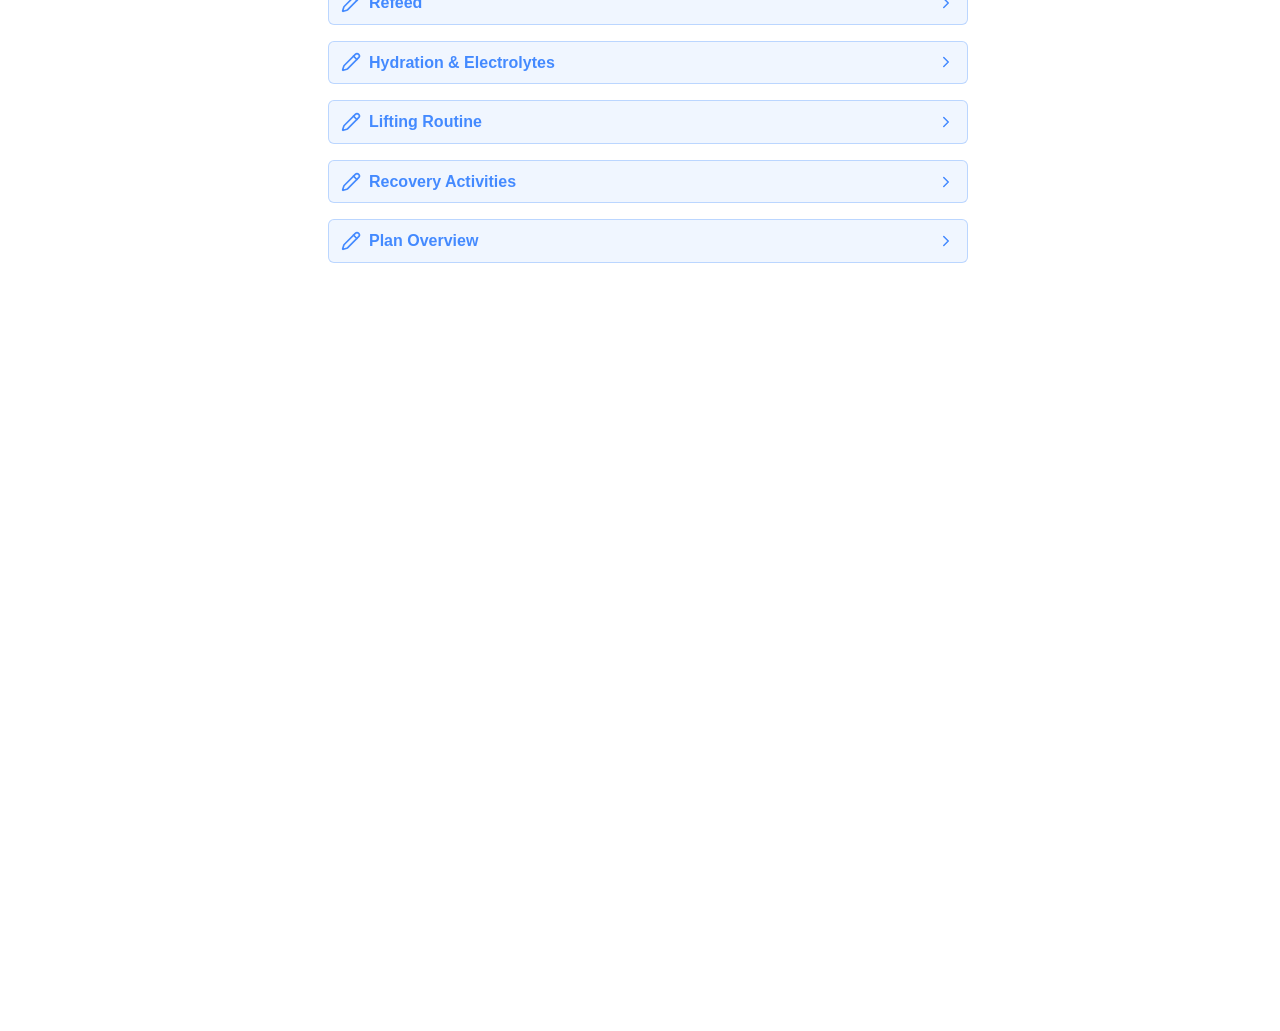
==== commit f693bbec: "Update index.html" ====
--- a/index.html
+++ b/index.html
@@ -1,5 +1,4 @@
-<!DOCTYPE html>
-<html lang="en"><head>
+<!DOCTYPE html> <html lang="en"><head>
 <title>35 Week Plan</title>
 <base href=".">
 <meta name="pathname" content="35-week-plan.html">
@@ -9,16 +8,343 @@
 <meta property="og:type" content="website">
 <meta property="og:url" content="35-week-plan.html">
 <meta property="og:image" content="undefined">
-<meta charset="UTF-8"><meta property="og:site_name" content="Obsidian Vault"><meta name="viewport" content="width=device-width, initial-scale=1.0, user-scalable=yes, minimum-scale=1.0, maximum-scale=5.0"><script async="">"use strict";(()=>{var t=(t,e,i)=>{if(!e.has(t))throw TypeError("Cannot "+i)},e=(e,i,s)=>(t(e,i,"read from private field"),s?s.call(e):i.get(e)),i=(t,e,i)=>{if(e.has(t))throw TypeError("Cannot add the same private member more than once");e instanceof WeakSet?e.add(t):e.set(t,i)},s=(e,i,s,n)=>(t(e,i,"write to private field"),n?n.call(e,s):i.set(e,s),s),n=(e,i,s)=>(t(e,i,"access private method"),s);async function o(t){return new Promise((e=>setTimeout(e,t)))}async function a(t,e=100){for(;!t();)await o(e)}function r(t,e){const i=document.createElement("div");i.style.position="absolute",i.style.visibility="hidden",i.style.width=t,e.appendChild(i);const s=i.offsetWidth;return e.removeChild(i),s}var h=class{get width(){return this.right-this.left}set width(t){this.right=this.left+t}get height(){return this.bottom-this.top}set height(t){this.bottom=this.top+t}get center(){return new c(this.left+this.width/2,this.top+this.height/2)}get min(){return new c(this.left,this.top)}set min(t){this.left=t.x,this.top=t.y}set position(t){this.min=t}get max(){return new c(this.right,this.bottom)}set max(t){this.right=t.x,this.bottom=t.y}get size(){return new c(this.width,this.height)}set size(t){this.width=t.x,this.height=t.y}constructor(t,e,i,s){this.left=t,this.top=e,this.right=t+i,this.bottom=e+s}containsPoint(t){return t.x>=this.left&&t.x<=this.right&&t.y>=this.top&&t.y<=this.bottom}containsBounds(t){return t.left>=this.left&&t.right<=this.right&&t.top>=this.top&&t.bottom<=this.bottom}encapsulate(t){return this.left=Math.min(this.left,t.left),this.top=Math.min(this.top,t.top),this.right=Math.max(this.right,t.right),this.bottom=Math.max(this.bottom,t.bottom),this}encapsulatePoint(t){if(!t.isUndefined)return this.left=Math.min(this.left,t.x),this.top=Math.min(this.top,t.y),this.right=Math.max(this.right,t.x),this.bottom=Math.max(this.bottom,t.y),this}expand(t){return this.left-=t,this.right+=t,this.top-=t,this.bottom+=t,this}translate(t){return this.left+=t.x,this.right+=t.x,this.top+=t.y,this.bottom+=t.y,this}scale(t){let e=this.width,i=this.height;return this.left+=e*(1-t)/2,this.right-=e*(1-t)/2,this.top+=i*(1-t)/2,this.bottom-=i*(1-t)/2,this}overlaps(t){return this.left<t.right&&this.right>t.left&&this.top<t.bottom&&this.bottom>t.top}static fromElement(t){const e=t.getBoundingClientRect();return new h(e.x,e.y,e.width,e.height)}static get screenBounds(){return new h(0,0,window.innerWidth,window.innerHeight)}},l=class{constructor(t,e){this.x=t,this.y=e}add(t){return new l(this.x+t.x,this.y+t.y)}sub(t){return new l(this.x-t.x,this.y-t.y)}scale(t){return new l(this.x*t,this.y*t)}divide(t){return new l(this.x/t,this.y/t)}get isUndefined(){return isNaN(this.x)||isNaN(this.y)}get magnitude(){return Math.sqrt(this.sqrMagnitude)}get sqrMagnitude(){return this.x*this.x+this.y*this.y}get normalized(){const t=this.magnitude;return new l(this.x/t,this.y/t)}get inverse(){return new l(-this.x,-this.y)}static distance(t,e){return t.sub(e).magnitude}static dot(t,e){return t.x*e.x+t.y*e.y}},c=l;c.Undefined=new l(NaN,NaN);var d=class{constructor(t){this.callbacks=[],this.targetFPS=t,this.measuredFPS=t,this._lastTime=performance.now(),this._deltaTime=1/t,this._time=this._lastTime}get deltaTime(){return this._deltaTime/1e3}get time(){return this._time}async start(){for(;;){this._time=performance.now(),requestAnimationFrame((()=>{for(let t of this.callbacks)t(this.deltaTime)}));const t=this._time-this._lastTime;let e=t-1e3/this.targetFPS;this._lastTime=this._time+Math.max(e,0),await o(Math.max(0,e)),this._deltaTime=Math.min(t+Math.max(e,0),1e3/this.targetFPS*3),this.measuredFPS=1/this.deltaTime*.1+.9*this.measuredFPS}}add(t){this.callbacks.push(t)}};function u(t,e=500){"none"!==t.style.display&&(t.style.transitionProperty="height, margin, padding",t.style.transitionTimingFunction="ease-in-out",t.style.transitionDuration=e+"ms",t.style.boxSizing="border-box",t.style.height=t.offsetHeight+"px",t.offsetHeight,t.style.overflow="hidden",t.style.height="0",t.style.paddingTop="0",t.style.paddingBottom="0",t.style.marginTop="0",t.style.marginBottom="0",window.setTimeout((async()=>{t.style.display="none",t.style.removeProperty("height"),t.style.removeProperty("padding-top"),t.style.removeProperty("padding-bottom"),t.style.removeProperty("margin-top"),t.style.removeProperty("margin-bottom"),t.style.removeProperty("overflow"),t.style.removeProperty("transition-duration"),t.style.removeProperty("transition-property")}),e))}function p(t,e=500){if("none"!==window.getComputedStyle(t).display)return;t.style.removeProperty("display");let i=window.getComputedStyle(t).display;"none"===i&&(i="block"),t.style.display=i;const s=t.offsetHeight;t.style.overflow="hidden",t.style.height="0",t.style.paddingTop="0",t.style.paddingBottom="0",t.style.marginTop="0",t.style.marginBottom="0",t.offsetHeight,t.style.boxSizing="border-box",t.style.transitionProperty="height, margin, padding",t.style.transitionTimingFunction="ease-in-out",t.style.transitionDuration=e+"ms",t.style.height=s+"px",t.style.removeProperty("padding-top"),t.style.removeProperty("padding-bottom"),t.style.removeProperty("margin-top"),t.style.removeProperty("margin-bottom"),window.setTimeout((async()=>{t.style.removeProperty("height"),t.style.removeProperty("overflow"),t.style.removeProperty("transition-duration"),t.style.removeProperty("transition-property")}),e)}function m(t){return{x:t.clientX,y:t.clientY}}function g(t,e,i){let s=2*(i/=2)*(1-i)+.5;return s-=.5,s*=2,t+(e-t)*s}function f(t,e,i,s,n){return function(t,e,i){return Math.max(e,Math.min(t,i))}(function(t,e,i,s,n){return s+(n-s)*(t-e)/(i-e)}(t,e,i,s,n),s,n)}var b=class{constructor(t,e){if(this.isFocused=!1,this.canvas=t,this.nodeEl=e,this.nodeEl.nodeObj=this,this.labelEl=e.querySelector(".canvas-node-label"),this.containerEl=e.querySelector(".canvas-node-container"),this.contentEl=e.querySelector(".canvas-node-content"),!this.labelEl||!this.containerEl||!this.contentEl)return void console.error("Failed to find all required elements for canvas node",this);const i=this.contentEl.classList;if(i.contains("image-embed")?this.type="image":i.contains("video-embed")?this.type="video":i.contains("audio-embed")?this.type="audio":i.contains("markdown-embed")&&i.contains("external-markdown-embed")?this.type="external-markdown":i.contains("markdown-embed")?this.type="markdown":i.contains("canvas-embed")?this.type="canvas":"IFRAME"===this.contentEl.firstElementChild?.tagName?this.type="website":this.nodeEl.classList.contains("canvas-node-group")?this.type="group":this.type="none","external-markdown"==this.type){const e=this.contentEl.querySelector(".obsidian-document");console.log(e);const i=t.document.children.find((t=>t.documentEl==e));i?this.document=i:console.error("Failed to find document object for external markdown node",this)}this.initEvents()}get size(){return new c(parseFloat(this.nodeEl.style.width.replace("px","")),parseFloat(this.nodeEl.style.height.replace("px","")))}set size(t){this.nodeEl.style.width=t.x+"px",this.nodeEl.style.height=t.y+"px",this.nodeEl.style.setProperty("--canvas-node-width",t.x+"px"),this.nodeEl.style.setProperty("--canvas-node-height",t.y+"px")}get position(){const t=this.nodeEl.style.transform.match(/translate\(([^,]+)px, ([^,]+)px\)/),e=this.nodeEl.style.translate.match(/([^,]+)px ([^,]+)px/);let i=0,s=0;return t&&(i+=parseFloat(t[1]),s+=parseFloat(t[2])),e&&(i+=parseFloat(e[1]),s+=parseFloat(e[2])),new c(i,s)}set position(t){this.nodeEl.style.transform=`translate(${t.x}px, ${t.y}px)`}get bounds(){let t=new h(0,0,0,0),e=this.size.scale(this.canvas.scale),i=this.position.scale(this.canvas.scale).add(this.canvas.position);return t.position=i,t.size=e,t}get label(){return this.labelEl.textContent??""}set label(t){this.labelEl.textContent=t}get isScrollable(){return!!this.document&&this.document?.documentEl.scrollHeight>this.document?.documentEl.clientHeight}get scrollContainer(){return this.document?.documentEl}focus(t=!0){this.isFocused&&t||(this.canvas.focusedNode!=this&&this.canvas.focusedNode?.focus(!1),this.nodeEl.classList.toggle("is-focused",t),this.canvas.focusedNode=t?this:null,this.isFocused=t)}initEvents(){const t=this;function e(){console.log("leave"),t.focus(!1),t.nodeEl.removeEventListener("mouseleave",e),t.nodeEl.removeEventListener("touchend",e)}this.nodeEl.addEventListener("dblclick",(e=>{t.fitToView(!1)})),this.nodeEl.addEventListener("pointerenter",(function(i){t.focus(!0),t.nodeEl.addEventListener("mouseleave",e),t.nodeEl.addEventListener("touchend",e),i.stopPropagation()}))}fitToView(t=!1){this.canvas.fitToBounds(this.bounds,.9,t)}},v=class{constructor(t){this.hiddenNodes=[],this.focusedNode=null,this._renderScale=1,this._minScale=.1,this._maxScale=5,this._targetScale=1,this._scale=1,this._targetPosition=new c(0,0),this._position=new c(0,0),this._backgroundBaseScale=20,this._invisibleBackgroundScale=2,this._backgroundScale=this._backgroundBaseScale,this._backgroundDotSize=1,this._backgroundPosition=new c(0,0),this.lastTime=0,this.document=t,this.nodes=Array.from(t.documentEl.querySelectorAll(".canvas-node")).map((t=>new b(this,t))),this.document.documentEl.style.position="absolute",this.document.documentEl.style.width="100%",this.document.documentEl.style.height="100%",this.document.documentEl.style.overflow="hidden",this.document.documentEl.style.top="0",this.document.documentEl.style.left="0",this.canvasEl=t.documentEl.querySelector(".canvas"),this.wrapperEl=t.documentEl.querySelector(".canvas-wrapper"),this.backgroundEl=t.documentEl.querySelector(".canvas-background pattern"),this.backgroundDotEl=this.backgroundEl?.querySelector("circle"),this.canvasEl.setAttribute("style","translate: 0px 1px; scale: 1;"),this.backgroundScale=this._backgroundScale,this.backgroundDotSize=this._backgroundDotSize,this.renderScale=this._renderScale;const e=h.fromElement(this.canvasEl).min.sub(this.nodeBounds.min);Array.from(this.canvasEl.children).forEach((t=>{t.style.translate=`${e.x}px ${e.y}px`})),this.forcePosition=this.nodeBounds.min.sub(this.wrapperBounds.min),requestAnimationFrame(this.updateScale.bind(this)),this.initEvents(),this.wrapperEl.style.transition="opacity 0.0s",this.wrapperEl.classList.add("hide"),this.wrapperEl.style.transition="opacity 3s",this.wrapperEl.classList.remove("hide"),this.fitToBounds(this.nodeBounds,3,!0),setTimeout((()=>{this.fitToBounds(this.nodeBounds,.9,!1)}),100)}get renderScale(){return this._renderScale}set renderScale(t){this._renderScale=t,this.canvasEl.style.zoom=100*t+"%",this.scale=this._scale,this.position=this._position}get nodeBounds(){if(0==this.nodes.length)return new h(0,0,0,0);const t=this.nodes[0].bounds;for(const e of this.nodes)t.encapsulate(e.bounds);return t}get wrapperBounds(){return h.fromElement(this.wrapperEl)}get minScale(){return this._minScale}get maxScale(){return this._maxScale}get targetScale(){return this._targetScale}set targetScale(t){t=Math.min(Math.max(t,this.minScale),this.maxScale),this._targetScale=t}get scale(){return this._scale}set scale(t){let e=t/this._scale;this._scale=t;const i=(t/this.renderScale).toString()??"1";this.canvasEl.style.scale=i;const s=(1/Math.sqrt(t)).toString()??"1";this.wrapperEl.style.setProperty("--zoom-multiplier",s),this.canvasEl.classList.toggle("small-scale",this.scale<.15),this.backgroundScale=this.backgroundScale*e}get targetPosition(){return this._targetPosition}set targetPosition(t){this._targetPosition=t}get position(){return this._position}set position(t){this._position=t;let e=t.divide(this.renderScale);this.canvasEl.style.translate=`${e.x}px ${e.y}px`,this.backgroundPosition=this.position}set forcePosition(t){this.targetPosition=t,this.position=t}get forcePosition(){return this.position}get backgroundScale(){return this._backgroundScale}set backgroundScale(t){const e=t.toString()??"20";this.backgroundEl?.setAttribute("width",e),this.backgroundEl?.setAttribute("height",e),this._backgroundScale=t,this.backgroundEl?.parentElement&&(this.backgroundEl.parentElement.style.opacity=(1-f(this._backgroundScale,this._backgroundBaseScale/2,this._invisibleBackgroundScale,0,1)).toString())}get backgroundDotSize(){return this._backgroundDotSize}set backgroundDotSize(t){const e=t.toString()??"0.7";this.backgroundDotEl?.setAttribute("r",e),this.backgroundDotEl?.setAttribute("cx",e),this.backgroundDotEl?.setAttribute("cy",e),this._backgroundDotSize=t}get backgroundPosition(){return this._backgroundPosition}set backgroundPosition(t){this.backgroundEl&&(this.backgroundEl?.setAttribute("x",t.x.toString()),this.backgroundEl?.setAttribute("y",t.y.toString()),this._backgroundPosition=t)}updateScale(t){0==this.lastTime&&(this.lastTime=t);const e=(t-this.lastTime)/1e3;var i,s,n;this.lastTime=t,Math.abs(this.targetScale-this.scale)>1e-4&&(this.scale=g(this.scale,this.targetScale,6*e)),this.targetPosition.sub(this.position).magnitude>.001&&(this.position=(i=this.position,s=this.targetPosition,n=6*e,new c(g(i.x,s.x,n),g(i.y,s.y,n))));let o=h.screenBounds;this.hiddenNodes.sort(((t,e)=>{const i=t.bounds.center,s=e.bounds.center;return i.sub(o.center).magnitude-s.sub(o.center).magnitude}));for(let t=0;t<50&&!(t>=this.hiddenNodes.length);t++){const e=this.hiddenNodes[t];if(!e){this.hiddenNodes.splice(t,1);continue}const i=e.bounds.expand(100).overlaps(o);e.nodeEl.style.display=i?"":"none",i&&this.hiddenNodes.splice(t,1)}requestAnimationFrame(this.updateScale.bind(this))}initEvents(){const t=new IntersectionObserver((t=>{t.forEach((t=>{t.target.style.display=t.isIntersecting?"":"none",t.isIntersecting||this.hiddenNodes.push(t.target.nodeObj)}))}),{root:null,rootMargin:"0px",threshold:0});this.nodes.forEach((e=>t.observe(e.nodeEl)));const e=this,i=navigator.userAgent.includes("Windows");function s(t){const i=e.wrapperEl.getBoundingClientRect(),s=t.clientX-i.left,n=t.clientY-i.top;return new c(s,n)}function n(t,e,i){const s=i?.scrollContainer;if(s){if(0!=s.scrollTop&&t<0&&Math.abs(t/(e+.01))>2)return!1;if(s.scrollHeight-s.scrollTop>s.clientHeight+1&&t>0&&Math.abs(t/(e+.01))>2)return!1;if(0!=s.scrollLeft&&e<0&&Math.abs(e/(t+.01))>2)return!1;if(s.scrollWidth-s.scrollLeft>s.clientWidth+1&&e>0&&Math.abs(e/(t+.01))>2)return!1}return!0}this.wrapperEl.addEventListener("pointerdown",(function(t){if("mouse"!=t.pointerType&&"pen"!=t.pointerType)return;const n=s(t),o=e.position,a=e.focusedNode;function r(t){if(i&&a?.isScrollable&&4==t.buttons)return;t.preventDefault();const r=s(t).sub(n);e.forcePosition=o.add(r)}document.addEventListener("mousemove",r),document.addEventListener("mouseup",(function t(e){document.removeEventListener("mousemove",r),document.removeEventListener("mouseup",t)}))})),this.wrapperEl.addEventListener("wheel",(function(t){if(!n(t.deltaY,t.deltaX,e.focusedNode))return;let i=1;i-=t.deltaY/700*i,e.scaleAround(i,s(t))}),{passive:!0});let o=!1;this.wrapperEl.addEventListener("touchstart",(function(t){if(o)return;o=!0;const i=t.touches;function a(t){const e=s(t[0]),i=2==t.length?s(t[1]):null,n=i?e.add(i).scale(.5):e;return{touch1:e,touch2:i,center:n,distance:i?c.distance(e,i):0}}let r=a(i),h=2==i.length;const l=e.focusedNode;function d(t){const i=t.touches,s=a(i);if(2==i.length){h||(r=a(i),h=!0);const t=(s.distance-r.distance)/r.distance;e.scaleAround(1+t,s.center)}const o=s.center.sub(r.center);h||n(-o.y,o.x,l)?(t.preventDefault(),e.targetPosition=e.targetPosition.add(o),r=a(i)):r=a(i)}document.addEventListener("touchmove",d),document.addEventListener("touchend",(function t(e){document.removeEventListener("touchmove",d),document.removeEventListener("touchend",t),o=!1}))}))}scaleAround(t,e,i=!1){const s=this.targetScale;let n=s*t;n=Math.min(Math.max(n,this.minScale),this.maxScale),t=n/s;const o=e.sub(this.targetPosition).scale(t).add(this.targetPosition),a=e.sub(o);return i?(this.scale*=t,this.targetScale=this.scale,this.forcePosition=this.forcePosition.add(a)):(this.targetScale*=t,this.targetPosition=this.targetPosition.add(a)),a}setScaleAround(t,e,i=!1){this.scaleAround(t/this.targetScale,e,i)}fitToBounds(t=this.nodeBounds,e=.9,i=!1){this.hideNodesOutsideBounds(t.scale(2));const s=this.document.containerEl.clientWidth,n=this.document.containerEl.clientHeight,o=s/t.width,a=n/t.height,r=e*Math.min(o,a);this.scaleAround(r,t.center,i),this.centerView(t.center,i)}hideNodesOutsideBounds(t){for(const e of this.nodes)t.overlaps(e.bounds)||(e.nodeEl.style.display="none",this.hiddenNodes.push(e))}centerView(t,e=!1){const i=this.wrapperBounds.center.sub(t);e?this.forcePosition=this.forcePosition.add(i):this.targetPosition=this.targetPosition.add(i)}},w=class{constructor(t="#right-sidebar-content",e="start"){this.selector="#right-sidebar-content",this.type="start",this.selector=t,this.type=e}},y=class{constructor(){this.featureId="feature",this.enabled=!0,this.unavailable=!1,this.alwaysEnabled=!1,this.hideSettingsButton=!1}setAvailable(t){this.unavailable=!t,this.enabled=t}},E=class extends y{constructor(t,e){super(),this.featurePlacement=new w,this.featureId=t??"inserted-feature",this.featurePlacement=e??new w}insertFeature(t,e){if(!t)return!1;let i=t.querySelector(this.featurePlacement.selector);if(i)switch(this.featurePlacement.type){case"before":return i.before(e),!0;case"after":return i.after(e),!0;case"start":return i.prepend(e),!0;case"end":return i.append(e),!0;default:return!1}return!1}},S=class extends E{constructor(){super(...arguments),this.displayTitle="Feature"}},_=class extends E{constructor(){super(...arguments)}},k=class extends S{constructor(){super(),this.featureId="aliases",this.displayTitle="Aliases",this.featurePlacement=new w(".header .data-bar","start")}},L=class extends S{constructor(){super(),this.featureId="backlinks",this.displayTitle="",this.featurePlacement=new w(".footer","start")}},x=class{};x.libFolderName="site-lib",x.mediaFolderName="media",x.scriptsFolderName="scripts",x.cssFolderName="styles",x.fontFolderName="fonts",x.htmlFolderName="html",x.metadataFileName="metadata.json",x.searchIndexFileName="search-index.json";var P=class extends _{constructor(){super(),this.sourcePath="",this.featureId="custom-head",this.featurePlacement=new w("head","end"),this.includePath=`${x.libFolderName}/${x.htmlFolderName}/custom-head.html`}},C=class extends y{constructor(){super(),this.allowFoldingLists=!0,this.allowFoldingHeadings=!0,this.documentWidth="40em",this.featureId="obsidian-document",this.alwaysEnabled=!0}},T=class extends _{constructor(){super(),this.showCustomIcons=!1,this.showDefaultFolderIcons=!1,this.showDefaultFileIcons=!1,this.defaultFolderIcon="lucide//folder",this.defaultFileIcon="lucide//file",this.defaultMediaIcon="lucide//file-image",this.exposeStartingPath=!0,this.featureId="file-navigation",this.featurePlacement=new w("#left-sidebar-content","end"),this.includePath=`${x.libFolderName}/${x.htmlFolderName}/file-tree.html`}},O=class extends S{constructor(){super(),this.showOrphanNodes=!0,this.showAttachments=!1,this.allowGlobalGraph=!0,this.allowExpand=!0,this.attractionForce=1,this.linkLength=15,this.repulsionForce=80,this.centralForce=2,this.edgePruning=100,this.minNodeRadius=3,this.maxNodeRadius=7,this.featureId="graph-view",this.displayTitle="",this.featurePlacement=new w("#right-sidebar-content","start")}},F=class extends y{constructor(){super(),this.featureId="link-preview",this.hideSettingsButton=!0}},M=class extends S{constructor(){super(),this.startCollapsed=!1,this.minCollapseDepth=0,this.featureId="outline",this.displayTitle="",this.featurePlacement=new w("#right-sidebar-content","end")}},I=class extends S{constructor(){super(),this.featureId="properties",this.displayTitle="",this.featurePlacement=new w(".header","start")}},z=class extends y{constructor(){super(),this.siteUrl="",this.authorName="",this.featureId="rss"}},R=class extends S{constructor(){super(),this.featureId="search",this.displayTitle="",this.featurePlacement=new w("#left-sidebar .topbar-content","start")}},N=class extends y{constructor(){super(),this.allowResizing=!0,this.allowCollapsing=!0,this.rightDefaultWidth="20em",this.leftDefaultWidth="20em",this.featureId="sidebar"}},A=class extends S{constructor(){super(),this.showInlineTags=!0,this.showFrontmatterTags=!0,this.featureId="tags",this.displayTitle="",this.featurePlacement=new w(".header .data-bar","end")}},D=class extends S{constructor(){super(),this.featureId="theme-toggle",this.displayTitle="",this.featurePlacement=new w("#right-sidebar .topbar-content","start")}},W=class{static fromJSON(t){let e=Object.assign(new W,JSON.parse(t));return e.backlinks=Object.assign(new L,e.backlinks),e.tags=Object.assign(new A,e.tags),e.alias=Object.assign(new k,e.alias),e.properties=Object.assign(new I,e.properties),e.fileNavigation=Object.assign(new T,e.fileNavigation),e.search=Object.assign(new R,e.search),e.outline=Object.assign(new M,e.outline),e.themeToggle=Object.assign(new D,e.themeToggle),e.graphView=Object.assign(new O,e.graphView),e.sidebar=Object.assign(new N,e.sidebar),e.customHead=Object.assign(new P,e.customHead),e.document=Object.assign(new C,e.document),e.rss=Object.assign(new z,e.rss),e.linkPreview=Object.assign(new F,e.linkPreview),e}},H=class{constructor(){this.ignoreMetadata=!1,this.webpages={},this.fileInfo={},this.sourceToTarget={},this.attachments=[],this.shownInTree=[],this.allFiles=[],this.siteName="",this.vaultName="",this.createdTime=0,this.modifiedTime=0,this.pluginVersion="",this.exportRoot="",this.baseURL="",this.themeName="",this.bodyClasses="",this.hasFavicon=!1,this.featureOptions=new W}static fromJSON(t){let e=Object.assign(new H,JSON.parse(t));return e.featureOptions=W.fromJSON(JSON.stringify(e.featureOptions)),e}},q=class{constructor(t,e=!0){this._collapsed=!1,this.calloutEl=t,this.titleEl=t.querySelector(".callout-title-inner"),this.contentEl=t.querySelector(".callout-content"),this.iconEl=t.querySelector(".callout-icon"),this.foldIconEl=t.querySelector(".callout-fold");switch(t.getAttribute("data-callout-fold")){case"+":this.foldType=0,this._collapsed=!1;break;case"-":this.foldType=1,this._collapsed=!0;break;default:this.foldType=2,this._collapsed=!1}this.type=t.getAttribute("data-callout")??"",this.metadata=t.getAttribute("data-callout-metadata")??"",e&&this.init()}get title(){return this.titleEl?.textContent??""}set title(t){this.titleEl.textContent=t}get collapsed(){return this._collapsed}set collapsed(t){this.toggle(t)}toggle(t){2!=this.foldType&&(void 0===t&&(t=!this._collapsed),this.calloutEl?.classList.toggle("is-collapsed",t),this.foldIconEl?.classList.toggle("is-collapsed",t),t?u(this.contentEl,150):p(this.contentEl,150),this._collapsed=t)}collapse(){this.toggle(!0)}expand(){this.toggle(!1)}init(){this.foldIconEl&&this.foldIconEl.addEventListener("click",(()=>{this.toggle()}))}},V=class{constructor(t){this._children=[],this._isCollapsed=!1,this._content=[],this._divParent=t.parentElement,this._headerElement=t,this._collapseIndicatorElement=this._headerElement.querySelector(".heading-collapse-indicator"),this._id=t.id,this._level=parseInt(t.tagName.replace("H","")),V.headerMap.set(t,this),this._collapseIndicatorElement&&this._collapseIndicatorElement.addEventListener("click",(()=>{this.toggleCollapse()}))}get id(){return this._id}get text(){return this._headerElement.textContent??""}set text(t){this._headerElement.textContent=t}get level(){return this._level}get headerElement(){return this._headerElement}get collapseIndicatorElement(){return this._collapseIndicatorElement}get children(){return this._children}get isCollapsed(){return this._isCollapsed}scrollTo(t={behavior:"smooth",block:"start"}){this._headerElement.scrollIntoView(t)}find(t){if(t(this))return this;for(const e of this.children){const i=e.find(t);if(i)return i}}findByID(t){return t.startsWith("#")&&(t=t.substring(1)),this.find((e=>e.id===t))}getFlatChildren(){let t=[this];for(const e of this._children)t=t.concat(e.getFlatChildren());return t}toggleCollapse(){this._isCollapsed=!this._isCollapsed,this._collapseIndicatorElement?.classList.toggle("is-collapsed",this._isCollapsed),this._headerElement.classList.toggle("is-collapsed",this._isCollapsed),this.updateVisibility(this._isCollapsed)}updateVisibility(t){this._collapseIndicatorElement?.classList.toggle("is-collapsed",t),this._headerElement.classList.toggle("is-collapsed",t);for(const e of this._content)e.style.display=t?"none":"";for(const e of this._children)e.headerElement.style.display=t?"none":"",t?e.updateVisibility(!0):e.updateVisibility(e._isCollapsed)}getHeaderWithContentRecursive(){let t=[];t.push(this._divParent);for(const e of this._content)t.push(e);for(const e of this._children)t=t.concat(e.getHeaderWithContentRecursive());return t}static createHeaderTree(t){const e=Array.from(t.querySelectorAll("h1, h2, h3, h4, h5, h6")).map((t=>new V(t))),i=[],s=[];for(let t=0;t<e.length;t++){const n=e[t];for(;s.length>0&&s[s.length-1].level>=n.level;)s.pop();s.length>0?s[s.length-1].children.push(n):i.push(n),s.push(n);let o=n.headerElement.nextElementSibling;for(;o&&!(o instanceof HTMLHeadingElement);)o instanceof HTMLElement&&n._content.push(o),o=o.nextElementSibling;for(o=n.headerElement.parentElement?.nextElementSibling??null;o&&!o.querySelector("h1, h2, h3, h4, h5, h6");)o instanceof HTMLElement&&!o.classList.contains("footer")&&n._content.push(o),o=o.nextElementSibling}return i}},B=V;B.headerMap=new WeakMap;var j=class{constructor(t,e,i){this.isPinned=!1,this.resizeObserver=null,this.hoverTimeout=null,this.showTimeout=null,this.link=t,this.target=e,this.onRemove=i,this.createPreviewElements(),this.setupEventListeners(),this.positionPreview(),this.setupOutsideClickListener()}static savePinnedPreviews(){const t=j.pinnedPreviews.map((t=>({target:t.target,top:t.filePreviewPopover.style.top,left:t.filePreviewPopover.style.left,width:t.filePreviewPopover.style.width,height:t.filePreviewPopover.style.height,zIndex:t.filePreviewPopover.style.zIndex})));localStorage.setItem("pinnedPreviews",JSON.stringify(t))}static loadPinnedPreviews(){JSON.parse(localStorage.getItem("pinnedPreviews")??"[]").forEach((async t=>{const e=new j(null,t.target,(()=>{}));e.setPinned(!0),e.filePreviewPopover.style.top=t.top,e.filePreviewPopover.style.left=t.left,e.filePreviewPopover.style.width=t.width,e.filePreviewPopover.style.height=t.height,e.filePreviewPopover.style.zIndex=t.zIndex||j.baseZIndex.toString(),e.show()}))}static create(t,e,i,s=!0){const n=new j(null,t,(()=>{}));n.setPinned(s),n.filePreviewPopover.style.top=i+"px",n.filePreviewPopover.style.left=e+"px",n.show()}static initializeLink(t,e){let i=null;t.addEventListener("pointerenter",(function(){i||(i=new j(t,e,(()=>{i=null})),i.startShowTimeout())})),t.addEventListener("pointerleave",(function(){i&&(i.isPinned||i.startRemoveTimeout(),i.clearShowTimeout())})),t.addEventListener("click",(function(t){i&&(i.isPinned||i.startRemoveTimeout(),i.clearShowTimeout())}))}createPreviewElements(){this.filePreviewPopover=document.createElement("div"),this.filePreviewPopover.className="file-preview popover hover-popover hide",document.body.appendChild(this.filePreviewPopover),this.markdownEmbed=document.createElement("div"),this.markdownEmbed.className="markdown-embed",this.filePreviewPopover.appendChild(this.markdownEmbed),this.markdownEmbedContent=document.createElement("div"),this.markdownEmbedContent.className="markdown-embed-content",this.markdownEmbed.appendChild(this.markdownEmbedContent),this.actionContainer=document.createElement("div"),this.actionContainer.className="preview-action-container",this.filePreviewPopover.appendChild(this.actionContainer),this.dragHandle=document.createElement("div"),this.dragHandle.className="drag-handle clickable-icon popover-action",this.actionContainer.appendChild(this.dragHandle),this.pinButton=document.createElement("button"),this.pinButton.className="pin-button clickable-icon popover-action",this.actionContainer.appendChild(this.pinButton),this.goToButton=document.createElement("button"),this.goToButton.className="go-to-button clickable-icon popover-action",this.actionContainer.appendChild(this.goToButton),this.filePreviewPopover.style.zIndex=j.baseZIndex.toString(),this.bringToFront()}setPinned(t){this.isPinned=t,this.pinButton.classList.toggle("pinned",this.isPinned),this.filePreviewPopover.classList.toggle("pinned",this.isPinned),this.isPinned?j.pinnedPreviews.push(this):j.pinnedPreviews=j.pinnedPreviews.filter((t=>t!==this))}setupEventListeners(){this.pinButton.addEventListener("click",(()=>{this.setPinned(!this.isPinned),j.savePinnedPreviews()})),this.goToButton.addEventListener("click",(()=>{ObsidianSite.loadURL(this.target)})),this.setupDragHandleListeners(),this.filePreviewPopover.addEventListener("pointerenter",(()=>{this.clearRemoveTimeout()})),this.filePreviewPopover.addEventListener("pointerleave",(()=>{this.isPinned||this.startRemoveTimeout()})),this.setupResizeObserver()}updateMaxSize(){const t=window.innerWidth,e=window.innerHeight,i=this.filePreviewPopover.getBoundingClientRect(),s=t-i.left-10,n=e-i.top-10;this.filePreviewPopover.style.maxWidth=`${s}px`,this.filePreviewPopover.style.maxHeight=`${n}px`;const o=Math.max(10,i.left),a=Math.max(10,i.top);o!==i.left&&(this.filePreviewPopover.style.left=`${o}px`),a!==i.top&&(this.filePreviewPopover.style.top=`${a}px`),j.savePinnedPreviews()}setupResizeObserver(){this.updateMaxSize(),this.resizeObserver=new ResizeObserver((()=>{this.updateMaxSize()})),this.resizeObserver.observe(this.filePreviewPopover),window.addEventListener("resize",this.updateMaxSize)}dragPreviewCallback(t){t.stopPropagation(),this.bringToFront();const e=t.clientX-this.filePreviewPopover.getBoundingClientRect().left,i=t.clientY-this.filePreviewPopover.getBoundingClientRect().top,s=t=>{let s=t.clientX-e,n=t.clientY-i;const o=window.innerWidth,a=window.innerHeight,r=this.filePreviewPopover.getBoundingClientRect();s=Math.max(0,Math.min(s,o-r.width)),n=Math.max(0,Math.min(n,a-r.height)),this.filePreviewPopover.style.left=s+"px",this.filePreviewPopover.style.top=n+"px",this.updateMaxSize()},n=()=>{this.isPinned&&j.savePinnedPreviews(),document.removeEventListener("pointermove",s),document.removeEventListener("pointerup",n)};document.addEventListener("pointermove",s),document.addEventListener("pointerup",n)}setupDragHandleListeners(){this.dragHandle.addEventListener("pointerdown",this.dragPreviewCallback.bind(this)),this.actionContainer.addEventListener("pointerdown",this.dragPreviewCallback.bind(this))}positionPreview(){if(!this.link)return;const t=this.link.getBoundingClientRect(),e=this.filePreviewPopover.getBoundingClientRect(),i=window.innerWidth,s=window.innerHeight;this.filePreviewPopover.style.top="",this.filePreviewPopover.style.left="";const n=10;let o,a;o=s-t.bottom>=e.height+n?t.bottom+n:Math.max(n,t.top-e.height-n),a=t.left,a+e.width>i-n&&(a=Math.max(n,t.right-e.width)),o=Math.min(Math.max(n,o),s-e.height-n),a=Math.min(Math.max(n,a),i-e.width-n),this.filePreviewPopover.style.top=`${o}px`,this.filePreviewPopover.style.left=`${a}px`}setupOutsideClickListener(){this.outsideClickListener=t=>{this.isPinned||this.filePreviewPopover.contains(t.target)||this.link?.contains(t.target)||this.remove()},document.addEventListener("pointerdown",this.outsideClickListener)}startShowTimeout(){this.clearShowTimeout(),this.showTimeout=window.setTimeout((()=>this.show()),350)}clearShowTimeout(){null!==this.showTimeout&&(clearTimeout(this.showTimeout),this.showTimeout=null)}async show(){this.filePreviewDocument=new J(this.target),await((await this.filePreviewDocument.load(null,this.markdownEmbedContent,!0,!0))?.show()),this.positionPreview(),this.filePreviewPopover.classList.remove("hide")}bringToFront(){let t=Math.max(j.baseZIndex,...j.pinnedPreviews.map((t=>parseInt(t.filePreviewPopover.style.zIndex)||j.baseZIndex)));t>=j.maxZIndex&&(j.pinnedPreviews.forEach(((t,e)=>{t.filePreviewPopover.style.zIndex=(j.baseZIndex+e).toString()})),t=j.baseZIndex+j.pinnedPreviews.length-1),this.filePreviewPopover.style.zIndex=(t+1).toString()}startRemoveTimeout(){this.clearRemoveTimeout(),this.hoverTimeout=window.setTimeout((()=>this.remove()),300)}clearRemoveTimeout(){null!==this.hoverTimeout&&(clearTimeout(this.hoverTimeout),this.hoverTimeout=null)}remove(){this.clearRemoveTimeout(),this.clearShowTimeout(),this.filePreviewPopover&&this.filePreviewPopover.parentNode&&this.filePreviewPopover.parentNode.removeChild(this.filePreviewPopover),this.resizeObserver&&this.resizeObserver.disconnect(),window.removeEventListener("resize",this.updateMaxSize),document.removeEventListener("pointerdown",this.outsideClickListener),this.onRemove()}},U=j;U.baseZIndex=100,U.maxZIndex=1e3,U.pinnedPreviews=[];var $=class{static initializeLinks(t){console.log("Initializing links on element",t),t?.querySelectorAll(".internal-link, a.tag, a.tree-item-self, a.footnote-link").forEach((function(t){const e=t.getAttribute("href")??"null";"null"!=e?(t.addEventListener("click",(function(i){if(i.preventDefault(),i.stopPropagation(),ObsidianSite.loadURL(e),"phone"===ObsidianSite.deviceSize){const e=t.closest("#left-sidebar"),i=t.closest("#right-sidebar");e&&!1===ObsidianSite.leftSidebar?.collapsed?ObsidianSite.leftSidebar.collapsed=!0:i&&!1===ObsidianSite.rightSidebar?.collapsed&&(ObsidianSite.rightSidebar.collapsed=!0)}})),!e||e.startsWith("http")||ObsidianSite.documentExists(e)?t.classList.contains("internal-link")&&!ObsidianSite.metadata?.ignoreMetadata&&ObsidianSite.metadata?.featureOptions?.linkPreview?.enabled&&U.initializeLink(t,e):t.classList.add("is-unresolved")):console.log("No target found for link")}))}static getPathnameFromURL(t){return""==t||"/"==t||"\\"==t?"index.html":t?.startsWith("#")||t?.startsWith("?")?(ObsidianSite.document?.pathname?.split("#")[0]?.split("?")[0]??"")+(t??""):t?.split("?")[0]?.split("#")[0]?.trim()??""}static getHashFromURL(t){return(t.split("#")[1]??"").split("?")[0]?.trim()??""}static getQueryFromURL(t){return t.split("?")[1]?.trim()??""}static getFileDataIdFromURL(t){for((t=this.getPathnameFromURL(t)).startsWith("./")&&(t=t.substring(2));t.startsWith("../");)t=t.substring(3);return btoa(encodeURI(t))}},G=class{constructor(t,e){this.parent=void 0,this.collapsible=!1,this.collapseEl=void 0,this.line=0,this.itemEl=t,this.parent=e,this.line=parseInt(this.itemEl.getAttribute("data-line")??"0"),this.collapseEl=Array.from(this.itemEl.children).find((t=>t.classList.contains("list-collapse-indicator")));const i=this.itemEl.querySelector("ol, ul");if(i&&(this.child=new Y(i,this),this.collapseEl)){this.collapsible=!0;const t=this;this.collapseEl.addEventListener("click",(function(e){t.isCollapsed=!t.isCollapsed,e.stopPropagation()}))}}get isChecked(){return this.itemEl.classList.contains("is-checked")}get isCollapsed(){return this.itemEl.classList.contains("is-collapsed")}set isCollapsed(t){this.itemEl.classList.toggle("is-collapsed",t),this.collapseEl&&this.collapseEl.classList.toggle("is-collapsed",t)}get textContent(){return Array.prototype.filter.call(this.itemEl.childNodes,(t=>t.nodeType===Node.TEXT_NODE)).map((t=>t.textContent)).join("").trim()}get htmlContent(){return this.itemEl.innerHTML}},Y=class{constructor(t,e){if(this.children=[],this.parent=void 0,"OL"!=t.tagName&&"UL"!=t.tagName)throw new Error("Invalid list element");this.listType="OL"==t.tagName?"ordered":t.classList.contains("contains-task-list")?"checklist":"unordered",this.listEl=t,this.parent=e;Array.from(this.listEl.children).filter((t=>"LI"==t.tagName)).forEach((t=>{this.children.push(new G(t,this))}))}get linearList(){let t=[];return this.children.forEach((e=>{t.push(e),e.child&&(t=t.concat(e.child.linearList))})),t}},K=class{constructor(t,e=5e3){this.message=t,this.duration=e,this.show()}show(){K.container||(K.container=document.createElement("div"),K.container.classList.add("notice-container"),K.container.style.top="0",K.container.style.right="0",document.body.appendChild(K.container)),this.notification=document.createElement("div"),this.notification.classList.add("notice"),this.notification.innerHTML=this.message,K.container.appendChild(this.notification),this.notification.style.opacity="0",this.notification.style.transform="translateX(350px)",this.notification.style.transition="all 0.5s",setTimeout((()=>{this.notification.style.opacity="1",this.notification.style.transform="translateX(0)",this.notification.style.height=this.notification.scrollHeight+"px"}),100),setTimeout((()=>{this.dismiss()}),this.duration),this.notification.addEventListener("click",(()=>{this.dismiss()}),{once:!0})}dismiss(){this.notification&&(this.notification.style.opacity="0",this.notification.style.height="0",this.notification.style.margin="0",this.notification.style.padding="0",setTimeout((()=>{this.notification.remove()}),500))}},J=class{constructor(t){if(this.title="",this.headers=[],this.callouts=[],this.lists=[],this.children=[],this.isPreview=!1,this.initialized=!1,this._exists=!1,!window?.location)return;if((t=t.trim()).startsWith("http")||t.startsWith("www")||t.startsWith("/")||t.startsWith("\\"))return void console.error("Please use a relative path from the root of the wesite to load a webpage");this.pathname=$.getPathnameFromURL(t),this.hash=$.getHashFromURL(t),this.query=$.getQueryFromURL(t);let e=window?.location?.origin;if("null"==e&&(e="file://"),this.info=ObsidianSite.getWebpageData(this.pathname),!this.info&&!ObsidianSite.metadata.ignoreMetadata)return new K("This page does not exist yet."),void console.warn("This page does not exist yet.",this.pathname);this._exists=!0,this.documentType=this.info?.type??"markdown",this.title=this.info?.title??this.pathname}get isMainDocument(){return null==this.parent&&!this.isPreview}get bounds(){return h.fromElement(this.documentEl)}get exists(){return this._exists}findHeader(t){for(const e of this.headers){let i=e.find(t);if(i)return i}return null}getFlatHeaders(){return this.headers.flatMap((t=>t.getFlatChildren()))}scrollToHeader(t){console.log("Scrolling to header",t);const e=this.findHeader((e=>e.id==t));e&&e.scrollTo()}findElements(){this.containerEl||(this.containerEl=ObsidianSite.centerContentEl),this.sizerEl="markdown"==this.documentType?this.containerEl.querySelector(".markdown-preview-sizer"):void 0,this.documentEl=this.containerEl.querySelector(".obsidian-document"),this.headerEl=this.containerEl.querySelector(".header"),this.footerEl=this.containerEl.querySelector(".footer")}async load(t=null,e=ObsidianSite.centerContentEl,i=!1,s=!1){if(this.parent=t,this.isPreview=i,!this.pathname||!this.exists)return this;ObsidianSite.document;await ObsidianSite.showLoading(!0,e),this.containerEl=e;const n=await ObsidianSite.fetch(this.pathname);if(!n?.ok)return new K("This document could not be loaded."),void console.error("Failed to load document",this.pathname);{const t=await n.text();this.sourceHtml=(new DOMParser).parseFromString(t,"text/html");let i=this.sourceHtml.querySelector(".obsidian-document");if(i){i=document.adoptNode(i);const t=e.querySelector(".obsidian-document");t?(t.before(i),t.remove()):e.appendChild(i)}if(await this.loadChildDocuments(),await this.postLoadInit(),this.sizerEl&&s&&this.hash&&""!=this.hash){var o=this.headers.find((t=>t.findByID(this.hash)))?.findByID(this.hash);o&&(this.sizerEl.innerHTML=o.getHeaderWithContentRecursive().map((t=>t.outerHTML)).join(""))}this.initialized=!1}return this}async show(){await ObsidianSite.showLoading(!1,this.containerEl)}async postLoadInit(){return this.findElements(),this.postProcess(),(this.isMainDocument||this.isPreview)&&(this.processHeaders(),this.processCallouts(),this.processLists()),"canvas"==this.documentType&&(this.canvas=new v(this)),(this.isMainDocument||this.isPreview)&&$.initializeLinks(this.documentEl??this.containerEl),this}processHeaders(){this.headers=B.createHeaderTree(this.documentEl)}processCallouts(){const t=Array.from(this.documentEl.querySelectorAll(".callout"));this.callouts=[];for(const e of t)this.callouts.push(new q(e))}processLists(){const t=Array.from(this.documentEl.querySelectorAll(":is(ul, ol):not(:is(ul, ol) :is(ul, ol))"));this.lists=[];for(const e of t)this.lists.push(new Y(e,void 0))}postProcess(){this.documentEl?.querySelectorAll(".kanban-plugin__item.is-complete input[type='checkbox']").forEach((t=>t.checked=!0)),ObsidianSite.metadata.ignoreMetadata||(this.documentEl?.classList.toggle("allow-fold-headings",ObsidianSite.metadata.featureOptions.document.allowFoldingHeadings),this.documentEl?.classList.toggle("allow-fold-lists",ObsidianSite.metadata.featureOptions.document.allowFoldingLists))}async loadChildDocuments(){this.findElements();let t=this,e=0;for(;t;)t=t.parent,e++;if(e>4)return;const i=Array.from(this.documentEl.querySelectorAll("link[itemprop='include-document']")),s=[];for(const t of i){const e=t.getAttribute("href");if(!e)continue;const i=new J(e).load(this,t.parentElement);s.push(i),console.log("Loading child",e),t.remove()}const n=await Promise.all(s);console.log("Loaded child documents",n),this.children.push(...n.filter((t=>null!=t)))}async loadChild(t,e){let i=new J(t),s=await i.load(this,e);return s&&this.children.push(s),s}async unloadChild(t){this.children=this.children.filter((e=>e!=t)),t.documentEl?.remove()}getMinReadableWidth(){return 30*parseFloat(getComputedStyle(this.sizerEl??this.documentEl).fontSize)}};function X(t,e,i,s){return new(i||(i=Promise))((function(n,o){function a(t){try{h(s.next(t))}catch(t){o(t)}}function r(t){try{h(s.throw(t))}catch(t){o(t)}}function h(t){var e;t.done?n(t.value):(e=t.value,e instanceof i?e:new i((function(t){t(e)}))).then(a,r)}h((s=s.apply(t,e||[])).next())}))}var Q="KEYS",Z="VALUES",tt="",et=class{constructor(t,e){const i=t._tree,s=Array.from(i.keys());this.set=t,this._type=e,this._path=s.length>0?[{node:i,keys:s}]:[]}next(){const t=this.dive();return this.backtrack(),t}dive(){if(0===this._path.length)return{done:!0,value:void 0};const{node:t,keys:e}=it(this._path);if(it(e)===tt)return{done:!1,value:this.result()};const i=t.get(it(e));return this._path.push({node:i,keys:Array.from(i.keys())}),this.dive()}backtrack(){if(0===this._path.length)return;const t=it(this._path).keys;t.pop(),t.length>0||(this._path.pop(),this.backtrack())}key(){return this.set._prefix+this._path.map((({keys:t})=>it(t))).filter((t=>t!==tt)).join("")}value(){return it(this._path).node.get(tt)}result(){switch(this._type){case Z:return this.value();case Q:return this.key();default:return[this.key(),this.value()]}}[Symbol.iterator](){return this}},it=t=>t[t.length-1],st=(t,e,i,s,n,o,a,r)=>{const h=o*a;t:for(const l of t.keys())if(l===tt){const e=n[h-1];e<=i&&s.set(r,[t.get(l),e])}else{let h=o;for(let t=0;t<l.length;++t,++h){const s=l[t],o=a*h,r=o-a;let c=n[o];const d=Math.max(0,h-i-1),u=Math.min(a-1,h+i);for(let t=d;t<u;++t){const i=s!==e[t],a=n[r+t]+ +i,h=n[r+t+1]+1,l=n[o+t]+1,d=n[o+t+1]=Math.min(a,h,l);d<c&&(c=d)}if(c>i)continue t}st(t.get(l),e,i,s,n,h,a,r+l)}},nt=class{constructor(t=new Map,e=""){this._size=void 0,this._tree=t,this._prefix=e}atPrefix(t){if(!t.startsWith(this._prefix))throw new Error("Mismatched prefix");const[e,i]=ot(this._tree,t.slice(this._prefix.length));if(void 0===e){const[e,s]=dt(i);for(const i of e.keys())if(i!==tt&&i.startsWith(s)){const n=new Map;return n.set(i.slice(s.length),e.get(i)),new nt(n,t)}}return new nt(e,t)}clear(){this._size=void 0,this._tree.clear()}delete(t){return this._size=void 0,ht(this._tree,t)}entries(){return new et(this,"ENTRIES")}forEach(t){for(const[e,i]of this)t(e,i,this)}fuzzyGet(t,e){return((t,e,i)=>{const s=new Map;if(void 0===e)return s;const n=e.length+1,o=n+i,a=new Uint8Array(o*n).fill(i+1);for(let t=0;t<n;++t)a[t]=t;for(let t=1;t<o;++t)a[t*n]=t;return st(t,e,i,s,a,1,n,""),s})(this._tree,t,e)}get(t){const e=at(this._tree,t);return void 0!==e?e.get(tt):void 0}has(t){const e=at(this._tree,t);return void 0!==e&&e.has(tt)}keys(){return new et(this,Q)}set(t,e){if("string"!=typeof t)throw new Error("key must be a string");this._size=void 0;return rt(this._tree,t).set(tt,e),this}get size(){if(this._size)return this._size;this._size=0;const t=this.entries();for(;!t.next().done;)this._size+=1;return this._size}update(t,e){if("string"!=typeof t)throw new Error("key must be a string");this._size=void 0;const i=rt(this._tree,t);return i.set(tt,e(i.get(tt))),this}fetch(t,e){if("string"!=typeof t)throw new Error("key must be a string");this._size=void 0;const i=rt(this._tree,t);let s=i.get(tt);return void 0===s&&i.set(tt,s=e()),s}values(){return new et(this,Z)}[Symbol.iterator](){return this.entries()}static from(t){const e=new nt;for(const[i,s]of t)e.set(i,s);return e}static fromObject(t){return nt.from(Object.entries(t))}},ot=(t,e,i=[])=>{if(0===e.length||null==t)return[t,i];for(const s of t.keys())if(s!==tt&&e.startsWith(s))return i.push([t,s]),ot(t.get(s),e.slice(s.length),i);return i.push([t,e]),ot(void 0,"",i)},at=(t,e)=>{if(0===e.length||null==t)return t;for(const i of t.keys())if(i!==tt&&e.startsWith(i))return at(t.get(i),e.slice(i.length))},rt=(t,e)=>{const i=e.length;t:for(let s=0;t&&s<i;){for(const n of t.keys())if(n!==tt&&e[s]===n[0]){const o=Math.min(i-s,n.length);let a=1;for(;a<o&&e[s+a]===n[a];)++a;const r=t.get(n);if(a===n.length)t=r;else{const i=new Map;i.set(n.slice(a),r),t.set(e.slice(s,s+a),i),t.delete(n),t=i}s+=a;continue t}const n=new Map;return t.set(e.slice(s),n),n}return t},ht=(t,e)=>{const[i,s]=ot(t,e);if(void 0!==i)if(i.delete(tt),0===i.size)lt(s);else if(1===i.size){const[t,e]=i.entries().next().value;ct(s,t,e)}},lt=t=>{if(0===t.length)return;const[e,i]=dt(t);if(e.delete(i),0===e.size)lt(t.slice(0,-1));else if(1===e.size){const[i,s]=e.entries().next().value;i!==tt&&ct(t.slice(0,-1),i,s)}},ct=(t,e,i)=>{if(0===t.length)return;const[s,n]=dt(t);s.set(n+e,i),s.delete(n)},dt=t=>t[t.length-1],ut="or",pt=class{constructor(t){if(null==(null==t?void 0:t.fields))throw new Error('MiniSearch: option "fields" must be provided');const e=null==t.autoVacuum||!0===t.autoVacuum?Ct:t.autoVacuum;this._options=Object.assign(Object.assign(Object.assign({},_t),t),{autoVacuum:e,searchOptions:Object.assign(Object.assign({},kt),t.searchOptions||{}),autoSuggestOptions:Object.assign(Object.assign({},Lt),t.autoSuggestOptions||{})}),this._index=new nt,this._documentCount=0,this._documentIds=new Map,this._idToShortId=new Map,this._fieldIds={},this._fieldLength=new Map,this._avgFieldLength=[],this._nextId=0,this._storedFields=new Map,this._dirtCount=0,this._currentVacuum=null,this._enqueuedVacuum=null,this._enqueuedVacuumConditions=Pt,this.addFields(this._options.fields)}add(t){const{extractField:e,tokenize:i,processTerm:s,fields:n,idField:o}=this._options,a=e(t,o);if(null==a)throw new Error(`MiniSearch: document does not have ID field "${o}"`);if(this._idToShortId.has(a))throw new Error(`MiniSearch: duplicate ID ${a}`);const r=this.addDocumentId(a);this.saveStoredFields(r,t);for(const o of n){const n=e(t,o);if(null==n)continue;const a=i(n.toString(),o),h=this._fieldIds[o],l=new Set(a).size;this.addFieldLength(r,h,this._documentCount-1,l);for(const t of a){const e=s(t,o);if(Array.isArray(e))for(const t of e)this.addTerm(h,r,t);else e&&this.addTerm(h,r,e)}}}addAll(t){for(const e of t)this.add(e)}addAllAsync(t,e={}){const{chunkSize:i=10}=e,s={chunk:[],promise:Promise.resolve()},{chunk:n,promise:o}=t.reduce((({chunk:t,promise:e},s,n)=>(t.push(s),(n+1)%i==0?{chunk:[],promise:e.then((()=>new Promise((t=>setTimeout(t,0))))).then((()=>this.addAll(t)))}:{chunk:t,promise:e})),s);return o.then((()=>this.addAll(n)))}remove(t){const{tokenize:e,processTerm:i,extractField:s,fields:n,idField:o}=this._options,a=s(t,o);if(null==a)throw new Error(`MiniSearch: document does not have ID field "${o}"`);const r=this._idToShortId.get(a);if(null==r)throw new Error(`MiniSearch: cannot remove document with ID ${a}: it is not in the index`);for(const o of n){const n=s(t,o);if(null==n)continue;const a=e(n.toString(),o),h=this._fieldIds[o],l=new Set(a).size;this.removeFieldLength(r,h,this._documentCount,l);for(const t of a){const e=i(t,o);if(Array.isArray(e))for(const t of e)this.removeTerm(h,r,t);else e&&this.removeTerm(h,r,e)}}this._storedFields.delete(r),this._documentIds.delete(r),this._idToShortId.delete(a),this._fieldLength.delete(r),this._documentCount-=1}removeAll(t){if(t)for(const e of t)this.remove(e);else{if(arguments.length>0)throw new Error("Expected documents to be present. Omit the argument to remove all documents.");this._index=new nt,this._documentCount=0,this._documentIds=new Map,this._idToShortId=new Map,this._fieldLength=new Map,this._avgFieldLength=[],this._storedFields=new Map,this._nextId=0}}discard(t){const e=this._idToShortId.get(t);if(null==e)throw new Error(`MiniSearch: cannot discard document with ID ${t}: it is not in the index`);this._idToShortId.delete(t),this._documentIds.delete(e),this._storedFields.delete(e),(this._fieldLength.get(e)||[]).forEach(((t,i)=>{this.removeFieldLength(e,i,this._documentCount,t)})),this._fieldLength.delete(e),this._documentCount-=1,this._dirtCount+=1,this.maybeAutoVacuum()}maybeAutoVacuum(){if(!1===this._options.autoVacuum)return;const{minDirtFactor:t,minDirtCount:e,batchSize:i,batchWait:s}=this._options.autoVacuum;this.conditionalVacuum({batchSize:i,batchWait:s},{minDirtCount:e,minDirtFactor:t})}discardAll(t){const e=this._options.autoVacuum;try{this._options.autoVacuum=!1;for(const e of t)this.discard(e)}finally{this._options.autoVacuum=e}this.maybeAutoVacuum()}replace(t){const{idField:e,extractField:i}=this._options,s=i(t,e);this.discard(s),this.add(t)}vacuum(t={}){return this.conditionalVacuum(t)}conditionalVacuum(t,e){return this._currentVacuum?(this._enqueuedVacuumConditions=this._enqueuedVacuumConditions&&e,null!=this._enqueuedVacuum||(this._enqueuedVacuum=this._currentVacuum.then((()=>{const e=this._enqueuedVacuumConditions;return this._enqueuedVacuumConditions=Pt,this.performVacuuming(t,e)}))),this._enqueuedVacuum):!1===this.vacuumConditionsMet(e)?Promise.resolve():(this._currentVacuum=this.performVacuuming(t),this._currentVacuum)}performVacuuming(t,e){return X(this,void 0,void 0,(function*(){const i=this._dirtCount;if(this.vacuumConditionsMet(e)){const e=t.batchSize||xt.batchSize,s=t.batchWait||xt.batchWait;let n=1;for(const[t,i]of this._index){for(const[t,e]of i)for(const[s]of e)this._documentIds.has(s)||(e.size<=1?i.delete(t):e.delete(s));0===this._index.get(t).size&&this._index.delete(t),n%e==0&&(yield new Promise((t=>setTimeout(t,s)))),n+=1}this._dirtCount-=i}yield null,this._currentVacuum=this._enqueuedVacuum,this._enqueuedVacuum=null}))}vacuumConditionsMet(t){if(null==t)return!0;let{minDirtCount:e,minDirtFactor:i}=t;return e=e||Ct.minDirtCount,i=i||Ct.minDirtFactor,this.dirtCount>=e&&this.dirtFactor>=i}get isVacuuming(){return null!=this._currentVacuum}get dirtCount(){return this._dirtCount}get dirtFactor(){return this._dirtCount/(1+this._documentCount+this._dirtCount)}has(t){return this._idToShortId.has(t)}getStoredFields(t){const e=this._idToShortId.get(t);if(null!=e)return this._storedFields.get(e)}search(t,e={}){const i=this.executeQuery(t,e),s=[];for(const[t,{score:n,terms:o,match:a}]of i){const i=o.length||1,r={id:this._documentIds.get(t),score:n*i,terms:Object.keys(a),queryTerms:o,match:a};Object.assign(r,this._storedFields.get(t)),(null==e.filter||e.filter(r))&&s.push(r)}return t===pt.wildcard&&null==e.boostDocument&&null==this._options.searchOptions.boostDocument||s.sort(Ft),s}autoSuggest(t,e={}){e=Object.assign(Object.assign({},this._options.autoSuggestOptions),e);const i=new Map;for(const{score:s,terms:n}of this.search(t,e)){const t=n.join(" "),e=i.get(t);null!=e?(e.score+=s,e.count+=1):i.set(t,{score:s,terms:n,count:1})}const s=[];for(const[t,{score:e,terms:n,count:o}]of i)s.push({suggestion:t,terms:n,score:e/o});return s.sort(Ft),s}get documentCount(){return this._documentCount}get termCount(){return this._index.size}static loadJSON(t,e){if(null==e)throw new Error("MiniSearch: loadJSON should be given the same options used when serializing the index");return this.loadJS(JSON.parse(t),e)}static loadJSONAsync(t,e){return X(this,void 0,void 0,(function*(){if(null==e)throw new Error("MiniSearch: loadJSON should be given the same options used when serializing the index");return this.loadJSAsync(JSON.parse(t),e)}))}static getDefault(t){if(_t.hasOwnProperty(t))return wt(_t,t);throw new Error(`MiniSearch: unknown option "${t}"`)}static loadJS(t,e){const{index:i,documentIds:s,fieldLength:n,storedFields:o,serializationVersion:a}=t,r=this.instantiateMiniSearch(t,e);r._documentIds=It(s),r._fieldLength=It(n),r._storedFields=It(o);for(const[t,e]of r._documentIds)r._idToShortId.set(e,t);for(const[t,e]of i){const i=new Map;for(const t of Object.keys(e)){let s=e[t];1===a&&(s=s.ds),i.set(parseInt(t,10),It(s))}r._index.set(t,i)}return r}static loadJSAsync(t,e){return X(this,void 0,void 0,(function*(){const{index:i,documentIds:s,fieldLength:n,storedFields:o,serializationVersion:a}=t,r=this.instantiateMiniSearch(t,e);r._documentIds=yield zt(s),r._fieldLength=yield zt(n),r._storedFields=yield zt(o);for(const[t,e]of r._documentIds)r._idToShortId.set(e,t);let h=0;for(const[t,e]of i){const i=new Map;for(const t of Object.keys(e)){let s=e[t];1===a&&(s=s.ds),i.set(parseInt(t,10),yield zt(s))}++h%1e3==0&&(yield Rt(0)),r._index.set(t,i)}return r}))}static instantiateMiniSearch(t,e){const{documentCount:i,nextId:s,fieldIds:n,averageFieldLength:o,dirtCount:a,serializationVersion:r}=t;if(1!==r&&2!==r)throw new Error("MiniSearch: cannot deserialize an index created with an incompatible version");const h=new pt(e);return h._documentCount=i,h._nextId=s,h._idToShortId=new Map,h._fieldIds=n,h._avgFieldLength=o,h._dirtCount=a||0,h._index=new nt,h}executeQuery(t,e={}){if(t===pt.wildcard)return this.executeWildcardQuery(e);if("string"!=typeof t){const i=Object.assign(Object.assign(Object.assign({},e),t),{queries:void 0}),s=t.queries.map((t=>this.executeQuery(t,i)));return this.combineResults(s,i.combineWith)}const{tokenize:i,processTerm:s,searchOptions:n}=this._options,o=Object.assign(Object.assign({tokenize:i,processTerm:s},n),e),{tokenize:a,processTerm:r}=o,h=a(t).flatMap((t=>r(t))).filter((t=>!!t)).map(St(o)).map((t=>this.executeQuerySpec(t,o)));return this.combineResults(h,o.combineWith)}executeQuerySpec(t,e){const i=Object.assign(Object.assign({},this._options.searchOptions),e),s=(i.fields||this._options.fields).reduce(((t,e)=>Object.assign(Object.assign({},t),{[e]:wt(i.boost,e)||1})),{}),{boostDocument:n,weights:o,maxFuzzy:a,bm25:r}=i,{fuzzy:h,prefix:l}=Object.assign(Object.assign({},kt.weights),o),c=this._index.get(t.term),d=this.termResults(t.term,t.term,1,t.termBoost,c,s,n,r);let u,p;if(t.prefix&&(u=this._index.atPrefix(t.term)),t.fuzzy){const e=!0===t.fuzzy?.2:t.fuzzy,i=e<1?Math.min(a,Math.round(t.term.length*e)):e;i&&(p=this._index.fuzzyGet(t.term,i))}if(u)for(const[e,i]of u){const o=e.length-t.term.length;if(!o)continue;null==p||p.delete(e);const a=l*e.length/(e.length+.3*o);this.termResults(t.term,e,a,t.termBoost,i,s,n,r,d)}if(p)for(const e of p.keys()){const[i,o]=p.get(e);if(!o)continue;const a=h*e.length/(e.length+o);this.termResults(t.term,e,a,t.termBoost,i,s,n,r,d)}return d}executeWildcardQuery(t){const e=new Map,i=Object.assign(Object.assign({},this._options.searchOptions),t);for(const[t,s]of this._documentIds){const n=i.boostDocument?i.boostDocument(s,"",this._storedFields.get(t)):1;e.set(t,{score:n,terms:[],match:{}})}return e}combineResults(t,e=ut){if(0===t.length)return new Map;const i=e.toLowerCase(),s=yt[i];if(!s)throw new Error(`Invalid combination operator: ${e}`);return t.reduce(s)||new Map}toJSON(){const t=[];for(const[e,i]of this._index){const s={};for(const[t,e]of i)s[t]=Object.fromEntries(e);t.push([e,s])}return{documentCount:this._documentCount,nextId:this._nextId,documentIds:Object.fromEntries(this._documentIds),fieldIds:this._fieldIds,fieldLength:Object.fromEntries(this._fieldLength),averageFieldLength:this._avgFieldLength,storedFields:Object.fromEntries(this._storedFields),dirtCount:this._dirtCount,index:t,serializationVersion:2}}termResults(t,e,i,s,n,o,a,r,h=new Map){if(null==n)return h;for(const l of Object.keys(o)){const c=o[l],d=this._fieldIds[l],u=n.get(d);if(null==u)continue;let p=u.size;const m=this._avgFieldLength[d];for(const n of u.keys()){if(!this._documentIds.has(n)){this.removeTerm(d,n,e),p-=1;continue}const o=a?a(this._documentIds.get(n),e,this._storedFields.get(n)):1;if(!o)continue;const g=u.get(n),f=this._fieldLength.get(n)[d],b=i*s*c*o*Et(g,p,this._documentCount,f,m,r),v=h.get(n);if(v){v.score+=b,Tt(v.terms,t);const i=wt(v.match,e);i?i.push(l):v.match[e]=[l]}else h.set(n,{score:b,terms:[t],match:{[e]:[l]}})}}return h}addTerm(t,e,i){const s=this._index.fetch(i,Mt);let n=s.get(t);if(null==n)n=new Map,n.set(e,1),s.set(t,n);else{const t=n.get(e);n.set(e,(t||0)+1)}}removeTerm(t,e,i){if(!this._index.has(i))return void this.warnDocumentChanged(e,t,i);const s=this._index.fetch(i,Mt),n=s.get(t);null==n||null==n.get(e)?this.warnDocumentChanged(e,t,i):n.get(e)<=1?n.size<=1?s.delete(t):n.delete(e):n.set(e,n.get(e)-1),0===this._index.get(i).size&&this._index.delete(i)}warnDocumentChanged(t,e,i){for(const s of Object.keys(this._fieldIds))if(this._fieldIds[s]===e)return void this._options.logger("warn",`MiniSearch: document with ID ${this._documentIds.get(t)} has changed before removal: term "${i}" was not present in field "${s}". Removing a document after it has changed can corrupt the index!`,"version_conflict")}addDocumentId(t){const e=this._nextId;return this._idToShortId.set(t,e),this._documentIds.set(e,t),this._documentCount+=1,this._nextId+=1,e}addFields(t){for(let e=0;e<t.length;e++)this._fieldIds[t[e]]=e}addFieldLength(t,e,i,s){let n=this._fieldLength.get(t);null==n&&this._fieldLength.set(t,n=[]),n[e]=s;const o=(this._avgFieldLength[e]||0)*i+s;this._avgFieldLength[e]=o/(i+1)}removeFieldLength(t,e,i,s){if(1===i)return void(this._avgFieldLength[e]=0);const n=this._avgFieldLength[e]*i-s;this._avgFieldLength[e]=n/(i-1)}saveStoredFields(t,e){const{storeFields:i,extractField:s}=this._options;if(null==i||0===i.length)return;let n=this._storedFields.get(t);null==n&&this._storedFields.set(t,n={});for(const t of i){const i=s(e,t);void 0!==i&&(n[t]=i)}}};pt.wildcard=Symbol("*");var mt,gt,ft,bt,vt,wt=(t,e)=>Object.prototype.hasOwnProperty.call(t,e)?t[e]:void 0,yt={[ut]:(t,e)=>{for(const i of e.keys()){const s=t.get(i);if(null==s)t.set(i,e.get(i));else{const{score:t,terms:n,match:o}=e.get(i);s.score=s.score+t,s.match=Object.assign(s.match,o),Ot(s.terms,n)}}return t},and:(t,e)=>{const i=new Map;for(const s of e.keys()){const n=t.get(s);if(null==n)continue;const{score:o,terms:a,match:r}=e.get(s);Ot(n.terms,a),i.set(s,{score:n.score+o,terms:n.terms,match:Object.assign(n.match,r)})}return i},and_not:(t,e)=>{for(const i of e.keys())t.delete(i);return t}},Et=(t,e,i,s,n,o)=>{const{k:a,b:r,d:h}=o;return Math.log(1+(i-e+.5)/(e+.5))*(h+t*(a+1)/(t+a*(1-r+r*s/n)))},St=t=>(e,i,s)=>({term:e,fuzzy:"function"==typeof t.fuzzy?t.fuzzy(e,i,s):t.fuzzy||!1,prefix:"function"==typeof t.prefix?t.prefix(e,i,s):!0===t.prefix,termBoost:"function"==typeof t.boostTerm?t.boostTerm(e,i,s):1}),_t={idField:"id",extractField:(t,e)=>t[e],tokenize:t=>t.split(Nt),processTerm:t=>t.toLowerCase(),fields:void 0,searchOptions:void 0,storeFields:[],logger:(t,e)=>{"function"==typeof(null===console||void 0===console?void 0:console[t])&&console[t](e)},autoVacuum:!0},kt={combineWith:ut,prefix:!1,fuzzy:!1,maxFuzzy:6,boost:{},weights:{fuzzy:.45,prefix:.375},bm25:{k:1.2,b:.7,d:.5}},Lt={combineWith:"and",prefix:(t,e,i)=>e===i.length-1},xt={batchSize:1e3,batchWait:10},Pt={minDirtFactor:.1,minDirtCount:20},Ct=Object.assign(Object.assign({},xt),Pt),Tt=(t,e)=>{t.includes(e)||t.push(e)},Ot=(t,e)=>{for(const i of e)t.includes(i)||t.push(i)},Ft=({score:t},{score:e})=>e-t,Mt=()=>new Map,It=t=>{const e=new Map;for(const i of Object.keys(t))e.set(parseInt(i,10),t[i]);return e},zt=t=>X(void 0,void 0,void 0,(function*(){const e=new Map;let i=0;for(const s of Object.keys(t))e.set(parseInt(s,10),t[s]),++i%1e3==0&&(yield Rt(0));return e})),Rt=t=>new Promise((e=>setTimeout(e,t))),Nt=/[\n\r\p{Z}\p{P}]+/u,At=class{search(t,e=63){if(0==t.length)return void this.clear();this.input.value=t,this.input.style.color=63!=e?"var(--text-accent)":"";const i=[];1&e&&i.push("title"),2&e&&i.push("aliases"),4&e&&i.push("headers"),8&e&&i.push("tags"),16&e&&i.push("path"),32&e&&i.push("content"),console.log(1&e,2&e,4&e,8&e,16&e,32&e);const s=this.index.search(t,{prefix:!0,fuzzy:.2,boost:{title:2,aliases:1.8,headers:1.5,tags:1.3,path:1.1},fields:i});console.log("Search results",s),s.length>50&&s.splice(50);const n=[],o=new Map;for(const e of s){if(e.score<.3*s[0].score&&n.length>4||e.score<.1*s[0].score)break;if(n.push(e.path),t.length>2){const i=[];let s=!1;for(const n in e.match){if(e.match[n].includes("headers"))for(const o of e.headers)if(o.toLowerCase().includes(n.toLowerCase())&&(i.includes(o)||i.push(o),t.toLowerCase()!=n.toLowerCase())){s=!0;break}if(s)break}o.set(e.path,i)}}if(ObsidianSite.fileTree?.filter(n),ObsidianSite.fileTree?.setSubHeadings(o),ObsidianSite.fileTree?.sort(((t,e)=>t&&e?n.findIndex((e=>t.path==e))-n.findIndex((t=>e.path==t)):0)),!ObsidianSite.fileTree){const e=document.createElement("div");s.filter((t=>t.path.endsWith(".html"))).slice(0,20).forEach((i=>{const s=document.createElement("div");s.classList.add("search-result");const n=document.createElement("a");n.classList.add("tree-item-self");const o=i.path+"?mark="+encodeURIComponent(t);n.setAttribute("href",o),n.appendChild(document.createTextNode(i.title)),s.appendChild(n),e.append(s)})),this.dedicatedSearchResultsList.replaceChildren(e),this.container.after(this.dedicatedSearchResultsList),$.initializeLinks(this.dedicatedSearchResultsList)}}searchParseFilters(t){t.startsWith("?")&&(t=t.substring(1));let e=t.split(":")[0];t.includes(":")||(e=""),"content"==e||"text"==e||"body"==e?this.search(t,32):"title"==e||"name"==e?this.search(t,1):"path"==e?this.search(t,16):"header"==e||"headers"==e?this.search(t,4):"tag"==e||"tags"==e||t.startsWith("#")?this.search(t,8):"alias"==e||"aliases"==e?this.search(t,2):this.search(t)}clear(){this.container?.classList.remove("has-content"),this.input.value="",this.clearCurrentDocumentSearch(),ObsidianSite.fileTree?.unfilter(),ObsidianSite.fileTree?.removeSubHeadings(),ObsidianSite.fileTree?.unsort()}async init(){if(this.input=document.querySelector('input[type="search"]'),this.container=this.input?.closest("#search-container"),!this.input||!this.container)return;ObsidianSite.metadata.featureOptions.search.insertFeature(document.body,this.container);const t=await ObsidianSite.fetch(x.libFolderName+"/search-index.json");if(!t?.ok)return void console.error("Failed to fetch search index");const e=await t.json();try{this.index=pt.loadJS(e,{fields:["title","path","tags","headers"]})}catch(t){return void console.error("Failed to load search index: ",t)}const i=document.querySelector("#search-clear-button");return i?.addEventListener("click",(t=>{this.clear()})),this.input.addEventListener("input",(t=>{const e=t.target?.value??"";0!=e.length?this.searchParseFilters(e):this.clear()})),ObsidianSite.fileTree||(this.dedicatedSearchResultsList=document.createElement("div"),this.dedicatedSearchResultsList.setAttribute("id","search-results")),this}async searchCurrentDocument(t){this.clearCurrentDocumentSearch();(function(t){const e=[],i=document.createTreeWalker(t,NodeFilter.SHOW_TEXT,null);let s;for(;s=i.nextNode();)e.push(s);return e})(ObsidianSite.document.sizerEl??ObsidianSite.document.documentEl).forEach((async e=>{const i=e.nodeValue,s=i?.replace(new RegExp(t,"gi"),(t=>`<mark>${t}</mark>`));if(s&&s!==i){const t=document.createElement("div");t.innerHTML=s;Array.from(t.childNodes).forEach((t=>{t.nodeType!=Node.TEXT_NODE&&t?.setAttribute("class","search-mark"),e?.parentNode?.insertBefore(t,e)})),e?.parentNode?.removeChild(e)}}));const e=document.querySelector(".search-mark");setTimeout((()=>{e&&ObsidianSite.scrollTo(e)}),500)}clearCurrentDocumentSearch(){document.querySelectorAll(".search-mark").forEach((t=>{t.outerHTML=t.innerHTML}))}},Dt=class{constructor(t){if(this.minWidthEm=15,!t.classList.contains("sidebar"))throw new Error("Invalid sidebar container");this.containerEl=t,this.contentEl=t.querySelector(".leaf-content"),this.topbarEl=t.querySelector(".sidebar-topbar"),this.collapseEl=t.querySelector(".sidebar-collapse-icon"),this.topbarContentEl=t.querySelector(".topbar-content"),this.resizeHandleEl=t.querySelector(".sidebar-handle")??void 0,this._isLeft="left-sidebar"==t.id,this._sidebarID=t.id,this.collapseEl.addEventListener("click",(()=>{this.collapsed=!this.collapsed})),this.clickOutsideCollapse=this.clickOutsideCollapse.bind(this),this.minResizeWidth=parseFloat(getComputedStyle(this.resizeHandleEl?.parentElement??this.resizeHandleEl).fontSize)*this.minWidthEm,this.collapseWidth=this.minResizeWidth/4,this.setupSidebarResize()}get sidebarID(){return this._sidebarID}get isLeft(){return this._isLeft}get resizing(){return this._resizing}get collapsed(){return this._collapsed}set collapsed(t){if(this._collapsed===t)return;this._collapsed=t;const e="phone"===ObsidianSite.deviceSize,i="tablet"===ObsidianSite.deviceSize;t?document.body.removeEventListener("click",this.clickOutsideCollapse):(e&&(this.isLeft?ObsidianSite.rightSidebar&&!ObsidianSite.rightSidebar.collapsed&&(ObsidianSite.rightSidebar.collapsed=!0):ObsidianSite.leftSidebar&&!ObsidianSite.leftSidebar.collapsed&&(ObsidianSite.leftSidebar.collapsed=!0)),(e||i)&&(document.body.removeEventListener("click",this.clickOutsideCollapse),document.body.addEventListener("click",this.clickOutsideCollapse))),this.containerEl.classList.toggle("is-collapsed",t)}get floating(){return this._floating}set floating(t){this._floating=t,this.containerEl.classList.toggle("floating",t)}get width(){return this.containerEl.offsetWidth}set width(t){const e=`min(max(${t}px, ${this.minWidthEm}em), 40vw)`;t<this.collapseWidth?(this.collapsed=!0,this.containerEl.style.removeProperty("transition-duration")):(this.collapsed=!1,this.containerEl.style.setProperty("--sidebar-width",e),t>this.minResizeWidth&&(this.containerEl.style.transitionDuration="0s")),ObsidianSite.graphView&&ObsidianSite.graphView.graphRenderer.autoResizeCanvas()}setupSidebarResize(){if(!this.resizeHandleEl)return;const t=localStorage.getItem(`${this.sidebarID}-width`);t&&this.containerEl.style.setProperty("--sidebar-width",t);const e=this;function i(t){if(!e.resizing)return;const i=e.isLeft?t.clientX:window.innerWidth-t.clientX;e.width=i}this.resizeHandleEl.addEventListener("pointerdown",(function(t){e._resizing=!0,e.containerEl.classList.add("is-resizing"),document.addEventListener("pointermove",i),document.addEventListener("pointerup",(function(){document.removeEventListener("pointermove",i);const t=getComputedStyle(e.containerEl).getPropertyValue("--sidebar-width");localStorage.setItem(`${e.sidebarID}-width`,t),e.containerEl.classList.remove("is-resizing"),e.containerEl.style.removeProperty("transition-duration")}))})),this.resizeHandleEl.addEventListener("dblclick",(function(t){e.resetWidth()}))}resetWidth(){this.containerEl.style.removeProperty("transition-duration"),this.containerEl.style.removeProperty("--sidebar-width"),localStorage.removeItem(`${this.sidebarID}-width`),setTimeout((()=>{console.log("Resizing canvas"),ObsidianSite.graphView&&(ObsidianSite.graphView.graphRenderer.autoResizeCanvas(),ObsidianSite.graphView.graphRenderer.centerCamera())}),500)}clickOutsideCollapse(t){if(t.target?.closest(`#${this.containerEl.id}`))return;const e="phone"===ObsidianSite.deviceSize,i="tablet"===ObsidianSite.deviceSize;(e||i)&&(this.collapsed=!0)}},Wt=class{constructor(t,e,i=0,s=1){this._path="",this.collapseAnimationLength=150,this._oldAnimationLength=this.collapseAnimationLength,this.root=this instanceof qt?this:e?.root??(e instanceof qt?e:void 0),this.parent=e,this.minCollapseDepth=s;let n=this instanceof qt;this.itemEl=t,this.selfEl=n?t:t.querySelector(".tree-item-self"),this.collapseIconEl=n?t:this.selfEl.querySelector(".collapse-icon"),this.innerEl=n?t:this.selfEl.querySelector(".tree-item-inner"),this.childrenEl=n?t:t.querySelector(".tree-item-children");const o=this.selfEl.getAttribute("href");o&&(this.path=o),this.children=[];if(Array.from(this.childrenEl.children).filter((t=>t.classList.contains("tree-item"))).forEach((t=>{this.children.push(new Wt(t,this,i+1,this.minCollapseDepth))})),this._isFolder=this.itemEl.classList.contains("nav-folder"),this._isLink="A"==this.selfEl.tagName,this.depth=i,this._isCollapsible=this.itemEl.classList.contains("mod-collapsible")&&this.depth>=this.minCollapseDepth,this._isCollapsible||(!this.collapseIconEl||this instanceof qt||(console.log(this),this.collapseIconEl.remove(),this.collapseIconEl=void 0),this.selfEl.classList.remove("mod-collapsible"),this.itemEl.classList.remove("mod-collapsible"),this.itemEl.classList.remove("is-collapsed")),this.collapsed=this.itemEl.classList.contains("is-collapsed"),this._isCollapsible){(this.isLink?this.collapseIconEl??this.selfEl:this.selfEl).addEventListener("click",(t=>{this.collapsed=!this.collapsed,t.preventDefault(),t.stopPropagation()}))}this._checkAnyChildrenOpen()}get path(){return this._path}set path(t){this.root.pathToItem&&(this.root.pathToItem.delete(this._path),this.root.pathToItem.set(t,this)),this._path=t,this.selfEl.setAttribute("href",t)}get title(){return this.innerEl.innerHTML}set title(t){this.innerEl.innerHTML=t}get isFolder(){return this._isFolder}get isLink(){return this._isLink}get collapsable(){return this._isCollapsible}get collapsed(){return this._collapsed}set collapsed(t){this.collapsable||(t=!1),this.collapsed!=t&&(!t&&this.parent instanceof Wt&&this.parent.collapsed&&(this.parent.collapsed=!1),this._collapsed=t,this.itemEl.classList.toggle("is-collapsed",t),this.collapseIconEl?.classList.toggle("is-collapsed",t),t?u(this.childrenEl,this.collapseAnimationLength):p(this.childrenEl,this.collapseAnimationLength),this.parent?._checkAnyChildrenOpen())}get collapsedRecursive(){return this._collapsedRecursive}set collapsedRecursive(t){this.collapsedRecursive!=t&&(this._collapsedRecursive=t,this.children.forEach((e=>{e.collapsed=t,e.collapsedRecursive=t})))}get anyChildrenOpen(){return this._anyChildrenOpen}_checkAnyChildrenOpen(){return this._anyChildrenOpen=this.children.some((t=>!t.collapsed&&t.collapsable)),this._collapsedRecursive=!this._anyChildrenOpen,this._anyChildrenOpen}forAllChildren(t){this.children.forEach((e=>{t(e),e.forAllChildren(t)}))}overrideAnimationLength(t){this._oldAnimationLength=this.collapseAnimationLength,this.collapseAnimationLength=t,this.children.forEach((e=>{e.overrideAnimationLength(t)}))}restoreAnimationLength(){this.collapseAnimationLength=this._oldAnimationLength,this.children.forEach((t=>{t.restoreAnimationLength()}))}setActive(){this.root.activeItem&&this.root.activeItem.selfEl.classList.remove("is-active"),this.root.activeItem=this,this.selfEl.classList.add("is-active")}setFiltered(t){t?this.itemEl.classList.add("filtered-out"):(this.itemEl.classList.remove("filtered-out"),this.parent?.setFiltered(!1))}filter(t){this.overrideAnimationLength(0),this.itemEl.classList.add("filtered"),this.collapsedRecursive=!1,this.forAllChildren((t=>{t.setFiltered(!0)})),t.forEach((t=>{const e=this.findByPath(t);e&&e.setFiltered(!1)}))}async unfilter(){this.itemEl.classList.remove("filtered"),this.forAllChildren((t=>{t.setFiltered(!1)})),this.collapsedRecursive=!0,this.restoreAnimationLength()}setSubHeadings(t){this.removeSubHeadings();for(const[e,i]of t){if(0==i.length)continue;const t=this.findByPath(e);if(!t)continue;t.itemEl.classList.add("has-hints");const s=document.createElement("div");s.classList.add("tree-hint-container"),t.itemEl.appendChild(s),i.forEach((t=>{const i=document.createElement("a");i.classList.add("tree-hint-label"),i.classList.add("internal-link"),i.textContent=t,i.href=e+"#"+t,s.appendChild(i)})),$.initializeLinks(s)}}removeSubHeadings(){this.itemEl.classList.remove("has-hints"),this.itemEl.querySelectorAll(".tree-hint-container").forEach((t=>{t.remove()})),this.itemEl.querySelectorAll(".has-hints").forEach((t=>{t.classList.remove("has-hints")}))}sort(t){this.itemEl.classList.add("sorted"),this.children.sort(t),this.children.forEach((e=>{e.sort(t)})),this.children.forEach((t=>{this.childrenEl.appendChild(t.itemEl)}))}unsort(){this.itemEl.classList.remove("sorted"),this.sort(((t,e)=>(ObsidianSite.getWebpageData(t.path)?.treeOrder??0)-(ObsidianSite.getWebpageData(e.path)?.treeOrder??0)))}find(t){if(t(this))return this;for(const e of this.children){const i=e.find(t);if(i)return i}}findByPath(t){return this.root.pathToItem.get(t)}},Ht=class extends Wt{constructor(t,e=1){const i=t.classList.contains("tree-container")?t:t.querySelector(".tree-container");if(null==i)throw new Error("Invalid tree container");super(i,void 0,0,e),this.pathToItem=new Map,this.rootEl=i,this.childrenEl=this.rootEl,this.selfEl=this.rootEl,this.innerEl=this.rootEl,this.collapseAllEl=this.rootEl.querySelector(".tree-collapse-all");const s=this.collapseAllEl?.querySelector("svg");s&&(s.innerHTML="<path d></path><path d></path>",this.collapsePath1=s.querySelector("path"),this.collapsePath2=s.querySelector("path:last-child")),this.forAllChildren((t=>{""!=t.path&&this.pathToItem.set(t.path,t)})),this.collapseAllEl?.addEventListener("click",(()=>{this.setCollapseIcon(!this.collapsedRecursive),this.collapsedRecursive=!this.collapsedRecursive})),$.initializeLinks(this.rootEl),this.setCollapseIcon(!this.anyChildrenOpen)}_checkAnyChildrenOpen(){const t=super._checkAnyChildrenOpen();return this.setCollapseIcon(!t),t}setCollapseIcon(t){t?(this.collapsePath1?.setAttribute("d",Ht.collapsePaths[0]),this.collapsePath2?.setAttribute("d",Ht.collapsePaths[1])):(this.collapsePath1?.setAttribute("d",Ht.uncollapsePaths[0]),this.collapsePath2?.setAttribute("d",Ht.uncollapsePaths[1]))}revealPath(t){const e=this.findByPath(t);e&&(e.collapsed=!1)}},qt=Ht;qt.collapsePaths=["m7 15 5 5 5-5","m7 9 5-5 5 5"],qt.uncollapsePaths=["m7 20 5-5 5 5","m7 4 5 5 5-5"];var Vt,Bt,jt,Ut,$t,Gt,Yt,Kt,Jt=class{constructor(){this.nodeCount=0,this.linkCount=0,this.hoveredNode=-1,i(this,mt,0),i(this,gt,0),i(this,ft,0),i(this,bt,0),i(this,vt,0),this.startPositions=new Float32Array(0),this.linkSources=new Int32Array(0),this.linkTargets=new Int32Array(0),this.radii=new Float32Array(0),this.maxRadius=0,this.averageRadius=0,this.minRadius=0}init(t,i){if(this.free(),this.graphView=t,this.nodeCount=t.nodeCount,this.linkCount=t.linkCount,i?.length!=2*this.nodeCount)throw new Error("Invalid positions array length");this.radii=new Float32Array(t.radii),this.linkSources=new Int32Array(t.linkSources),this.linkTargets=new Int32Array(t.linkTargets),this.maxRadius=this.radii.reduce(((t,e)=>Math.max(t,e))),this.averageRadius=this.radii.reduce(((t,e)=>t+e))/this.radii.length,this.minRadius=this.radii.reduce(((t,e)=>Math.min(t,e))),this.startPositions=new Float32Array(2*this.nodeCount),this.startPositions=this.generatePositions(i),s(this,mt,Module._malloc(this.startPositions.byteLength)),s(this,gt,this.startPositions.byteLength),s(this,ft,Module._malloc(this.radii.byteLength)),s(this,bt,Module._malloc(this.linkSources.byteLength)),s(this,vt,Module._malloc(this.linkTargets.byteLength)),Module.HEAP32.set(new Int32Array(this.startPositions.buffer),e(this,mt)/this.startPositions.BYTES_PER_ELEMENT),Module.HEAP32.set(new Int32Array(this.radii.buffer),e(this,ft)/this.radii.BYTES_PER_ELEMENT),Module.HEAP32.set(new Int32Array(this.linkSources.buffer),e(this,bt)/this.linkSources.BYTES_PER_ELEMENT),Module.HEAP32.set(new Int32Array(this.linkTargets.buffer),e(this,vt)/this.linkTargets.BYTES_PER_ELEMENT),Module._Init(e(this,mt),e(this,ft),e(this,bt),e(this,vt),this.nodeCount,this.linkCount,t.batchFraction,t.ticker.deltaTime,t.options.attractionForce,t.options.linkLength,t.options.repulsionForce,t.options.centralForce)}get positions(){return Module.HEAP32.buffer.slice(e(this,mt),e(this,mt)+e(this,gt))}get positionsF(){return new Float32Array(this.positions)}generatePositions(t){let e=new Float32Array(t??new Array(2*this.nodeCount).fill(0));const i=2*this.averageRadius*Math.sqrt(this.nodeCount)*2;for(let t=0;t<this.nodeCount;t++){const s=e[2*t];if(0!=s&&!isNaN(s)&&null!=s)continue;const n=(1-this.radii[t]/this.maxRadius)*i;e[2*t]=Math.cos(t/this.nodeCount*7.41*2*Math.PI)*n,e[2*t+1]=Math.sin(t/this.nodeCount*7.41*2*Math.PI)*n}return e}getBounds(){let t=new h(0,0,0,0);const e=new Float32Array(this.positions);for(let i=0;i<this.nodeCount-1;i+=2){const s=new c(e[i],e[i+1]);t.encapsulatePoint(s.scale(2))}const i=t.center,s=i.magnitude;return t=t.expand(50+s),t.translate(i.inverse),t}update(t,e,i){this.hoveredNode=Module._Update(t.x,t.y,e,i)}free(){Module._free(e(this,mt)),Module._free(e(this,ft)),Module._free(e(this,bt)),Module._free(e(this,vt)),Module._FreeMemory()}set batchFraction(t){Module._SetBatchFractionSize(t)}set attractionForce(t){Module._SetAttractionForce(t)}set repulsionForce(t){Module._SetRepulsionForce(t)}set centralForce(t){Module._SetCentralForce(t)}set linkLength(t){Module._SetLinkLength(t)}set dt(t){Module._SetDt(t)}set settleness(t){Module._SetSettleness(t)}};mt=new WeakMap,gt=new WeakMap,ft=new WeakMap,bt=new WeakMap,vt=new WeakMap;var Xt=class{constructor(t){i(this,Vt),i(this,jt),i(this,$t),i(this,Yt),this.graph=t,this.canvas=document.querySelector("#graph-canvas"),this.canvasSidebar=this.canvas.closest(".sidebar"),console.log("Creating graph worker");try{this.view=this.canvas.transferControlToOffscreen()}catch(t){console.log("Failed to transfer control to offscreen canvas")}var e=`${ObsidianSite.document.info.pathToRoot}/${x.libFolderName}/${x.scriptsFolderName}/graph-render-worker.js`;if("file:"===window.location.protocol){var s=ObsidianSite.getLocalDataFromId($.getFileDataIdFromURL(e));const t=Uint8Array.from(Array.from(s.data).map((t=>t.charCodeAt(0))));this.worker=new Worker(URL.createObjectURL(new Blob([t],{type:"application/javascript"})))}else this.worker=new Worker(new URL(e,window.location.href).pathname);this._cameraOffset=new c(0,0),this._cameraScale=1,this._hoveredNode=-1,this._grabbedNode=-1,this._colors={background:0,link:0,node:0,outline:0,text:0,accent:0},this._width=0,this._height=0,this.cameraOffset=new c(this.canvas.width,this.canvas.height).scale(.5),this.cameraScale=1,this.hoveredNode=-1,this.grabbedNode=-1,this.resampleColors(),n(this,Vt,Bt).call(this,!0),this.width=this.canvas.width,this.height=this.canvas.height,this.autoResizeCanvas()}get cameraOffset(){return this._cameraOffset}set cameraOffset(t){this._cameraOffset=t,n(this,$t,Gt).call(this,t,this.cameraScale)}get cameraScale(){return this._cameraScale}set cameraScale(t){this._cameraScale=t,n(this,$t,Gt).call(this,this.cameraOffset,t)}get hoveredNode(){return this._hoveredNode}set hoveredNode(t){this._hoveredNode=t,n(this,jt,Ut).call(this,t,this._grabbedNode)}get grabbedNode(){return this._grabbedNode}set grabbedNode(t){this._grabbedNode=t,n(this,jt,Ut).call(this,this._hoveredNode,t)}get colors(){return this._colors}set colors(t){this._colors=t,n(this,Yt,Kt).call(this,t)}get width(){return this._width}set width(t){this._width=t,this.resizeCanvas(t,this._height)}get height(){return this._height}set height(t){this._height=t,this.resizeCanvas(this._width,t)}set activeNode(t){this.worker.postMessage({type:"set_active",active:t})}updateData(t){this.graph=t,n(this,Vt,Bt).call(this)}sampleColor(t){const e=document.createElement("div");document.body.appendChild(e),e.style.setProperty("display","none"),e.style.setProperty("color","var("+t+")");const i=getComputedStyle(e).color,s=getComputedStyle(e).opacity;e.remove();const n=function(t){const e=t.match(/rgb?\((\d+),\s*(\d+),\s*(\d+)\)/);return e?{red:parseInt(e[1]),green:parseInt(e[2]),blue:parseInt(e[3]),alpha:1}:null}(i);return{a:parseFloat(s)*(n?.alpha??1),rgb:(n?.red??8912896)<<16|(n?.green??34816)<<8|(n?.blue??136)}}resampleColors(){this.colors={background:this.sampleColor("--background-secondary").rgb,link:this.sampleColor("--graph-line").rgb,node:this.sampleColor("--graph-node").rgb,outline:this.sampleColor("--graph-line").rgb,text:this.sampleColor("--graph-text").rgb,accent:this.sampleColor("--interactive-accent").rgb}}draw(t){this.worker.postMessage({type:"draw",positions:t},[t])}resizeCanvas(t,e){this.worker.postMessage({type:"resize",width:t,height:e}),this._width=t,this._height=e}autoResizeCanvas(){let t=this.canvas.offsetWidth,e=this.canvas.offsetHeight;this.width==t&&this.height==e||(this.centerCamera(),this.resizeCanvas(t,e))}centerCamera(){this.cameraOffset=new c(this.width,this.height).scale(.5)}toScreenSpace(t,e,i=!0){let s=t*this.cameraScale+this.cameraOffset.x,n=e*this.cameraScale+this.cameraOffset.y;return i&&(s=Math.floor(s),n=Math.floor(n)),new c(s,n)}vecToScreenSpace(t,e=!0){return this.toScreenSpace(t.x,t.y,e)}toWorldspace(t,e){const i=(t-this.cameraOffset.x)/this.cameraScale,s=(e-this.cameraOffset.y)/this.cameraScale;return new c(i,s)}vecToWorldspace(t){return this.toWorldspace(t.x,t.y)}setCameraCenterWorldspace(t){this.cameraOffset=new c(this.width/2-t.x*this.cameraScale,this.height/2-t.y*this.cameraScale)}getCameraCenterWorldspace(){return this.toWorldspace(this.width/2,this.height/2)}};Vt=new WeakSet,Bt=function(t=!1){const{width:e,height:i}=this.view;let s={width:e,height:i,view:this.view},n=[this.view];t||(s={width:e,height:i},n=[]),this.worker.postMessage({type:"init",linkCount:this.graph.graphSim.linkCount,linkSources:this.graph.graphSim.linkSources,linkTargets:this.graph.graphSim.linkTargets,nodeCount:this.graph.graphSim.nodeCount,radii:this.graph.graphSim.radii,labels:this.graph.labels,linkLength:this.graph.options.linkLength,edgePruning:this.graph.options.edgePruning,options:s},n)},jt=new WeakSet,Ut=function(t,e){const i={type:"update_interaction",hoveredNode:t,grabbedNode:e};this.worker.postMessage(i)},$t=new WeakSet,Gt=function(t,e){this.worker.postMessage({type:"update_camera",cameraOffset:t,cameraScale:e})},Yt=new WeakSet,Kt=function(t){this.worker.postMessage({type:"update_colors",colors:t})};var Qt=class{constructor(t,e){this.elements=new Map,this._options=t,e?this.replaceFeature(e):this.setupFeatureContainer(),this.options.insertFeature(document.body,this.getElement(Qt.FEATURE_KEY)),this.onAfterMount()}getElementDefinitions(){return{[Qt.FEATURE_KEY]:{type:"div",className:["feature","hide"],id:this.options.featureId},[Qt.HEADER_KEY]:{type:"div",className:"feature-header"},[Qt.CONTENT_KEY]:{type:"div",className:`${this.options.featureId}-content`},[Qt.TITLE_KEY]:{type:"div",className:"feature-title"}}}getElementHierarchy(){return{[Qt.FEATURE_KEY]:null,[Qt.HEADER_KEY]:Qt.FEATURE_KEY,[Qt.TITLE_KEY]:Qt.HEADER_KEY,[Qt.CONTENT_KEY]:Qt.FEATURE_KEY}}createElement(t){const e=document.createElement(t.type);if(t.className){const i=Array.isArray(t.className)?t.className:[t.className];e.classList.add(...i)}return t.id&&(e.id=t.id),t.attributes&&Object.entries(t.attributes).forEach((([t,i])=>{e.setAttribute(t,i)})),e}getElement(t){return this.elements.get(t)}setupFeatureContainer(){const t=this.getElementDefinitions(),e=this.getElementHierarchy();if(Object.entries(t).forEach((([t,e])=>{this.elements.set(t,this.createElement(e))})),Object.entries(e).forEach((([t,e])=>{if(null===e)return;const i=this.elements.get(t),s=this.elements.get(e);i&&s&&s.appendChild(i)})),this._options instanceof S&&this._options.displayTitle?.length>0){const t=this.getElement(Qt.TITLE_KEY);t&&(t.innerText=this._options.displayTitle)}setTimeout((()=>{const t=this.getElement(Qt.FEATURE_KEY);t?.classList.remove("hide")}),0)}replaceFeature(t){this.destroy();const e=this.getElementDefinitions(),i=this.getElementHierarchy();this.elements.set(Qt.FEATURE_KEY,t),Object.entries(e).forEach((([e,s])=>{if(e===Qt.FEATURE_KEY)return;let n=t.querySelector(`.${Array.isArray(s.className)?s.className[0]:s.className}`);if(!n){n=this.createElement(s);const t=i[e];if(t){const e=this.elements.get(t);e?.appendChild(n)}}this.elements.set(e,n)}))}onAfterMount(){}get options(){return this._options}destroy(){this.elements.forEach((t=>{t.parentNode&&t.parentNode.removeChild(t)})),this.elements.clear()}},Zt=Qt;Zt.FEATURE_KEY="feature",Zt.HEADER_KEY="header",Zt.CONTENT_KEY="content",Zt.TITLE_KEY="title";var te=class extends Zt{constructor(t){super(ObsidianSite.metadata.featureOptions.graphView,t),this.batchFraction=1,this.graphExpanded=!1,this._paused=!1,this._isGlobalGraph=!1,this.eventsInitialized=!1,this.updateRunning=!1,this.mouseWorldPos=new c(0,0),this.scrollVelocity=0,this.firstUpdate=!0,this.drawLastTime=0,this.graphSim=new Jt,this.graphContainer=document.querySelector(".graph-view-container"),this.globalGraphButton=document.querySelector(".graph-global.graph-icon"),this.expandGraphButton=document.querySelector(".graph-expand.graph-icon"),this.ticker=new d(60),this.ticker.add(this.update.bind(this)),this.ticker.start(),requestAnimationFrame(this.draw.bind(this))}set options(t){this._options=t,this.graphSim&&(this.graphSim.attractionForce=t.attractionForce,this.graphSim.centralForce=t.centralForce,this.graphSim.linkLength=t.linkLength,this.graphSim.repulsionForce=t.repulsionForce/this.batchFraction)}get options(){return this._options}set attractionForce(t){t!=this.options.attractionForce&&(this.options.attractionForce=t,this.graphSim&&(this.graphSim.attractionForce=t,this.graphSim.settleness=1))}get attractionForce(){return this.options.attractionForce}set centralForce(t){t!=this.options.centralForce&&(this.options.centralForce=t,this.graphSim&&(this.graphSim.centralForce=t,this.graphSim.settleness=1))}get centralForce(){return this.options.centralForce}set linkLength(t){t!=this.options.linkLength&&(this.options.linkLength=t,this.graphSim&&(this.graphSim.linkLength=t,this.graphSim.settleness=1))}get linkLength(){return this.options.linkLength}set repulsionForce(t){t!=this.options.repulsionForce&&(this.options.repulsionForce=t,this.graphSim&&(this.graphSim.repulsionForce=t/this.batchFraction,this.graphSim.settleness=1))}get repulsionForce(){return this.options.repulsionForce}get paused(){return this._paused}set paused(t){this._paused=t}get isGlobalGraph(){return this._isGlobalGraph}set isGlobalGraph(t){this._isGlobalGraph=t}initEvents(){const t=this;function e(e){const i=t.graphRenderer.canvas.getBoundingClientRect(),s=function(t){return new c(t.clientX,t.clientY)}(e);return new c(s.x-i.left,s.y-i.top)}function i(e){const i=t.graphRenderer.canvas.getBoundingClientRect(),s=function(t){const e=Array.from(t.touches),i=e.reduce(((t,e)=>t+e.clientX),0)/e.length,s=e.reduce(((t,e)=>t+e.clientY),0)/e.length;return new c(i,s)}(e);return new c(s.x-i.left,s.y-i.top)}let s=new c(0,0),n=new c(0,0),o=new c(0,0),a=new c(0,0),r=0,h=!1,l=!1,d=new c(0,0),u=-1,p=!1;const g=this.graphContainer,f=this.graphRenderer;this.graphRenderer.canvas.addEventListener("pointerenter",(function(b){let v=0,w=!1;function y(i){s=e(i),t.mouseWorldPos=f.vecToWorldspace(s),o=new c(s.x-n.x,s.y-n.y),n=s,-1!=f.grabbedNode&&(a=new c(s.x-d.x,s.y-d.y)),h&&-1!=f.hoveredNode&&-1==f.grabbedNode&&f.hoveredNode!=f.grabbedNode&&(f.grabbedNode=f.hoveredNode),h&&-1==f.hoveredNode&&-1==f.grabbedNode||l?f.cameraOffset=new c(f.cameraOffset.x+o.x,f.cameraOffset.y+o.y):-1!=f.hoveredNode?f.canvas.style.cursor="pointer":f.canvas.style.cursor="default"}function E(e){if(1==e.touches?.length)return w&&(n=i(e),w=!1),void y(e);if(2==e.touches?.length){const a=m(e.touches[0]),r=m(e.touches[1]);s=i(e),o=new c(s.x-n.x,s.y-n.y),n=s;const h=Math.sqrt(Math.pow(a.x-r.x,2)+Math.pow(a.y-r.y,2));w||(w=!0,v=h,o=new c(0,0),t.mouseWorldPos=c.Undefined,f.grabbedNode=-1,f.hoveredNode=-1);const l=(h-v)/v;t.scaleAround(f.vecToWorldspace(s),1+l,.15,15),f.cameraOffset=new c(f.cameraOffset.x+o.x,f.cameraOffset.y+o.y),v=h}}function S(e){document.removeEventListener("pointerup",S);const i=Date.now();setTimeout((()=>{h&&-1!=f.hoveredNode&&Math.abs(a.x)<=4&&Math.abs(a.y)<=4&&i-r<300&&t.navigateToNode(f.hoveredNode),h&&-1!=f.grabbedNode&&(f.grabbedNode=-1),0==e.button&&(h=!1),"touch"==e.pointerType&&u==e.pointerId&&(u=-1,h=!1),1==e.button&&(l=!1),p||(document.removeEventListener("mousemove",y),document.removeEventListener("touchmove",E))}),0)}function _(e){document.addEventListener("pointerup",S),t.mouseWorldPos=f.vecToWorldspace(s),a=new c(0,0),0==e.button&&(h=!0),"touch"==e.pointerType&&-1==u&&(u=e.pointerId,h=!0),1==e.button&&(l=!0),d=s,r=Date.now()}s=e(b),t.mouseWorldPos=f.vecToWorldspace(s),n=e(b),p=!0,document.addEventListener("mousemove",y),document.addEventListener("touchmove",E),g.addEventListener("pointerdown",_),g.addEventListener("pointerleave",(function e(i){setTimeout((()=>{p=!1,h||(document.removeEventListener("mousemove",y),document.removeEventListener("touchmove",E),t.mouseWorldPos=c.Undefined),g.removeEventListener("pointerdown",_),g.removeEventListener("pointerleave",e)}),1)}))})),this.expandGraphButton?.addEventListener("click",(e=>{e.stopPropagation(),t.toggleExpandedGraph()})),this.globalGraphButton?.addEventListener("click",(e=>{e.stopPropagation(),t.isGlobalGraph?t.showGraph([ObsidianSite.document.pathname]):t.showGraph()})),g.addEventListener("wheel",(function(e){const i=.065;e.deltaY>0?(t.scrollVelocity>=-.065&&(t.scrollVelocity=-.065),t.scrollVelocity*=1.16):(t.scrollVelocity<=i&&(t.scrollVelocity=i),t.scrollVelocity*=1.16)})),g.addEventListener("dblclick",(function(e){t.fitToNodes()})),document.querySelector(".theme-toggle-input")?.addEventListener("change",(t=>{setTimeout((()=>f.resampleColors()),0)}))}async generate(t){this.paths=t,this.nodeCount=this.paths.length,this.linkSources=[],this.linkTargets=[],this.labels=[],this.radii=[],this.colors=[];const e=[];for(let t=0;t<this.nodeCount;t++)e.push(0);let i=0;for(const t of this.paths){const s=ObsidianSite.getWebpageData(t);if(!s)continue;this.labels.push(s.title);const n=s.links.map((t=>$.getPathnameFromURL(t))).concat(s.attachments).concat(s.backlinks);let o=[...new Set(n)];o.push(t);for(const t of o){const s=this.paths.indexOf(t);-1!=s&&(this.linkSources.push(s),this.linkTargets.push(i),e[i]++,e[s]++)}i++}const s=Math.max(...e);this.radii=e.map((t=>g(this.options.minNodeRadius,this.options.maxNodeRadius,Math.min(t/(.8*s),1)))),this.linkCount=this.linkSources.length}async showGraph(t){this.paused=!0;let e=[];if(t){for(const i of t){const t=ObsidianSite.getWebpageData(i);t?.backlinks&&e.push(...t.backlinks),t?.links&&e.push(...t.links.map((t=>$.getPathnameFromURL(t)))),t?.attachments&&e.push(...t.attachments)}e.push(...t)}else e=ObsidianSite.metadata.allFiles;if(e.length==ObsidianSite.metadata.allFiles.length?this.isGlobalGraph=!0:this.isGlobalGraph=!1,e=e.filter((t=>{let e=ObsidianSite.getWebpageData(t);return!!(e?.backlinks&&e?.links&&e?.type)&&(0==e.backlinks.length&&console.log("No backlinks for",t),!(!this.options.showOrphanNodes&&0==e.backlinks.length&&0==e.links.length)&&!!(this.options.showAttachments||"attachment"!=e.type&&"media"!=e.type&&"other"!=e.type))})),0==e.length)return void console.log("No nodes to display.");const i=[...new Set(e)],s=new Array(2*i.length).fill(0);if(this.paths?.length>0){const t=this.graphSim.positionsF;for(let e=0;e<i.length;e++){const n=i[e],o=this.paths.indexOf(n);-1!=o&&(s[2*e]=t[2*o],s[2*e+1]=t[2*o+1])}}await this.generate(i),this.graphSim.init(this,s),this.graphRenderer?this.graphRenderer.updateData(this):this.graphRenderer=new Xt(this),this.fitToNodes(),this.eventsInitialized||(this.initEvents(),this.eventsInitialized=!0),this.paused=!1;this.globalGraphButton.innerHTML=this.isGlobalGraph?'<svg xmlns="http://www.w3.org/2000/svg" width="24" height="24" viewBox="0 0 24 24" fill="none" stroke="currentColor" stroke-width="2" stroke-linecap="round" stroke-linejoin="round" class="svg-icon lucide-circle-dot"><circle cx="12" cy="12" r="10"/><circle cx="12" cy="12" r="1"/></svg>':'<svg xmlns="http://www.w3.org/2000/svg" width="24" height="24" viewBox="0 0 24 24" fill="none" stroke="currentColor" stroke-width="2" stroke-linecap="round" stroke-linejoin="round" class="svg-icon lucide-git-fork"><circle cx="12" cy="18" r="3"/><circle cx="6" cy="6" r="3"/><circle cx="18" cy="6" r="3"/><path d="M18 9v2c0 .6-.4 1-1 1H7c-.6 0-1-.4-1-1V9"/><path d="M12 12v3"/></svg>',this.setActiveNodeByPath(ObsidianSite.document.pathname)}fitToNodes(){this.graphRenderer.centerCamera(),this.graphRenderer.cameraScale=1/Math.sqrt(this.nodeCount)*this.graphRenderer.canvas.width/200,this.graphSim.settleness=1}update(t){!this.paused&&this.graphRenderer&&this.graphSim&&(this.firstUpdate&&(setTimeout((()=>this.graphRenderer?.canvas?.classList.remove("hide")),500),this.firstUpdate=!1),this.graphSim.dt=t,this.graphSim.update(this.mouseWorldPos,this.graphRenderer.grabbedNode,this.graphRenderer.cameraScale),this.graphSim.hoveredNode!=this.graphRenderer.hoveredNode&&(this.graphRenderer.hoveredNode=this.graphSim.hoveredNode,this.graphRenderer.canvas.style.cursor=-1==this.graphSim.hoveredNode?"default":"pointer"))}async draw(t){if(!this.graphRenderer||!this.graphSim||0==this.paths.length)return;const e=(t-this.drawLastTime)/1e3;this.drawLastTime=t,this.graphRenderer.draw(this.graphSim.positions),0!=this.scrollVelocity&&(Math.abs(this.scrollVelocity)<.001&&(this.scrollVelocity=0),this.zoomAround(this.mouseWorldPos,this.scrollVelocity),this.scrollVelocity*=1-15*e),requestAnimationFrame(this.draw.bind(this))}zoomAround(t,e,i=.15,s=15){const n=this.graphRenderer.getCameraCenterWorldspace();if(this.graphRenderer.cameraScale=Math.max(Math.min(this.graphRenderer.cameraScale+e*this.graphRenderer.cameraScale,s),i),this.graphRenderer.cameraScale!=i&&this.graphRenderer.cameraScale!=s&&this.scrollVelocity>0&&!this.mouseWorldPos.isUndefined){const i=new c(t.x-n.x,t.y-n.y),s=new c(n.x+i.x*e,n.y+i.y*e);this.graphRenderer.setCameraCenterWorldspace(s)}else this.graphRenderer.setCameraCenterWorldspace(n)}scaleAround(t,e,i=.15,s=15){const n=this.graphRenderer.getCameraCenterWorldspace(),o=this.graphRenderer.cameraScale;this.graphRenderer.cameraScale=Math.max(Math.min(e*this.graphRenderer.cameraScale,s),i);const a=(o-this.graphRenderer.cameraScale)/o;if(this.graphRenderer.cameraScale!=i&&this.graphRenderer.cameraScale!=s&&0!=e){const e=new c(t.x-n.x,t.y-n.y),i=new c(n.x-e.x*a,n.y-e.y*a);this.graphRenderer.setCameraCenterWorldspace(i)}else this.graphRenderer.setCameraCenterWorldspace(n)}async navigateToNode(t){if(t<0||t>=this.nodeCount)return;this.graphExpanded&&this.toggleExpandedGraph();const e=this.paths[t];await ObsidianSite.loadURL(e)}toggleExpandedGraph(){const t=this.graphContainer.clientWidth,e=this.graphContainer.clientHeight;this.graphContainer.classList.add("scale-down");const i=this.graphContainer.animate({opacity:0},{duration:100,easing:"ease-in",fill:"forwards"}),s=this;function n(t){s.graphExpanded&&(t.composedPath().includes(s.graphContainer)?document.addEventListener("pointerdown",n,{once:!0}):s.toggleExpandedGraph())}i.addEventListener("finish",(function(){s.graphContainer.classList.toggle("expanded"),s.graphRenderer.autoResizeCanvas(),s.graphRenderer.centerCamera();const i=s.graphContainer.clientWidth,n=s.graphContainer.clientHeight;s.graphRenderer.cameraScale*=(i/t+n/e)/2,s.graphContainer.classList.remove("scale-down"),s.graphContainer.classList.add("scale-up");s.graphContainer.animate({opacity:1},{duration:200,easing:"ease-out",fill:"forwards"}).addEventListener("finish",(function(){s.graphContainer.classList.remove("scale-up")}))})),this.graphExpanded=!this.graphExpanded,this.graphExpanded?document.addEventListener("pointerdown",n,{once:!0}):document.removeEventListener("pointerdown",n),this.graphRenderer.autoResizeCanvas()}getNodeByPath(t){return this.paths.indexOf(t)}setActiveNode(t){t<0||t>=this.nodeCount||(this.graphRenderer.activeNode=t)}setActiveNodeByPath(t){this.setActiveNode(this.getNodeByPath(t))}},ee=class{constructor(){this.themeToggle=document.querySelector(".theme-toggle-input"),this.themeToggle?.addEventListener("change",(t=>{this.switchTheme()}))}switchTheme(){let t="light"==localStorage.getItem("theme")?"dark":"light";this.setTheme(t,!1)}setTheme(t,e=!1){let i="light"==t;this.themeToggle.checked=i;let s="";e&&(s=document.body.style.transition,document.body.style.transition="none"),!this.themeToggle.classList.contains("is-checked")&&i?this.themeToggle.classList.add("is-checked"):this.themeToggle.classList.contains("is-checked")&&!i&&this.themeToggle.classList.remove("is-checked"),i?(document.body.classList.contains("theme-dark")&&document.body.classList.remove("theme-dark"),document.body.classList.contains("theme-light")||document.body.classList.add("theme-light")):(document.body.classList.contains("theme-light")&&document.body.classList.remove("theme-light"),document.body.classList.contains("theme-dark")||document.body.classList.add("theme-dark")),e&&setTimeout((function(){document.body.style.transition=s}),100),localStorage.setItem("theme",i?"light":"dark")}},ie=class extends Zt{constructor(t,e,i){super(t,i),this.dependencies=e,this.updateContent()}regenerate(){this.updateContent()}updateDependencies(t,e=!0){this.dependencies=t,e&&this.regenerate()}modifyDependencies(t,e=!0){t(this.dependencies),e&&this.regenerate()}getDependencies(){return this.dependencies}updateContent(){const t=this.getElement(Zt.CONTENT_KEY);if(!t)return;for(;t.firstChild;)t.removeChild(t.firstChild);const e=this.getElement(Zt.FEATURE_KEY);!e?.isConnected&&e&&this.options.insertFeature(document.body,e),this.generateContent(t)}hide(){const t=this.getElement(Zt.FEATURE_KEY);t&&(t.style.display="none")}show(){const t=this.getElement(Zt.FEATURE_KEY);t&&(t.style.display="")}},se=class{get url(){return this._url}constructor(t,e){this.targetData=ObsidianSite.getWebpageData(e),this.targetData?(this._url=e,this.backlinkEl=document.createElement("a"),this.backlinkEl.href=e,this.backlinkEl.classList.add("backlink"),t.appendChild(this.backlinkEl),this.backlinkIconEl=document.createElement("div"),this.backlinkIconEl.classList.add("backlink-icon"),this.backlinkIconEl.innerHTML=this.targetData.icon,this.backlinkEl.appendChild(this.backlinkIconEl),this.backlinkTitleEl=document.createElement("div"),this.backlinkTitleEl.classList.add("backlink-title"),this.backlinkTitleEl.innerText=this.targetData.title,this.backlinkEl.appendChild(this.backlinkTitleEl),this.backlinkEl.addEventListener("click",(t=>{t.preventDefault(),ObsidianSite.loadURL(this.url)}))):console.error("Failed to find target for backlink",e)}},ne=class extends ie{constructor(t){super(ObsidianSite.metadata.featureOptions.backlinks,{backlinkPaths:t})}generateContent(t){const e=this.getDependencies();this.backlinks=e.backlinkPaths.map((e=>new se(t,e)))}},oe=class extends ie{constructor(t){super(ObsidianSite.metadata.featureOptions.tags,{tags:t})}generateContent(t){const e=this.getDependencies();for(const i of e.tags){const e=document.createElement("a");e.classList.add("tag"),e.setAttribute("href",`?query=tag:${i.replace("#","")}`),e.innerText=i,t.appendChild(e)}$.initializeLinks(t)}},ae=class extends ie{constructor(t){super(ObsidianSite.metadata.featureOptions.alias,{aliases:t})}generateContent(t){const e=this.getDependencies();for(const i of e.aliases){const e=document.createElement("span");e.classList.add("alias"),e.innerText=i,t.appendChild(e)}return t}};window&&window.location&&(window.ObsidianSite=new class{constructor(){this.LinkHandler=$,this.LinkPreview=U,this.isLoaded=!1,this.isHttp="file:"!=window.location.protocol,this.fileTree=void 0,this.outlineTree=void 0,this.search=void 0,this.leftSidebar=void 0,this.rightSidebar=void 0,this.graphView=void 0,this.backlinkList=void 0,this.tags=void 0,this.aliases=void 0,this.onloadCallbacks=[],this.cachedWebpageDataMap=new Map,this.cachedFileDataMap=new Map,this.lastScreenWidth=void 0,this.isResizing=!1,this.checkStillResizingTimeout=void 0,this._deviceSize="large-screen"}onDocumentLoad(t){this.onloadCallbacks.push(t)}async init(){window.addEventListener("load",(()=>ObsidianSite.onInit())),!this.isHttp||(this.metadata=await this.loadWebsiteData(),this.metadata)||console.error("Failed to load website data.")}async onInit(){this.isHttp||(this.metadata=await this.loadWebsiteData(),this.metadata||(console.error("Failed to load website data."),this.metadata=new H,this.metadata.ignoreMetadata=!0)),await a((()=>null!=this.metadata),16),console.log("Website init"),"file:"!=window.location.protocol&&await loadIncludes(),this.theme=new ee,this.bodyEl=document.body,this.horizontalLayout=document.querySelector("#main-horizontal"),this.centerContentEl=document.querySelector("#center-content");const t=document.querySelector("#file-explorer"),e=document.querySelector("#outline"),i=document.querySelector(".sidebar#left-sidebar"),s=document.querySelector(".sidebar#right-sidebar");this.bodyEl.className+=" "+this.metadata.bodyClasses,this.createLoadingEl(),t&&(this.fileTree=new qt(t)),e&&(this.outlineTree=new qt(e,this.metadata.featureOptions.outline.minCollapseDepth)),i&&(this.leftSidebar=new Dt(i)),s&&(this.rightSidebar=new Dt(s)),this.search=await(new At).init();const n=document.querySelector("meta[name='pathname']")?.getAttribute("content")??"unknown";if(this.entryPage=n,this.document=await new J(n),await this.document.loadChildDocuments(),await this.document.postLoadInit(),!ObsidianSite.metadata.ignoreMetadata&&ObsidianSite.metadata.featureOptions.graphView.enabled&&this.loadGraphView().then((()=>this.graphView?.showGraph([n]))),this.initEvents(),U.loadPinnedPreviews(),this.onDocumentLoad((t=>{if(!ObsidianSite.metadata.ignoreMetadata){const e=t.isMainDocument&&!ObsidianSite.metadata.ignoreMetadata&&ObsidianSite.metadata.featureOptions.backlinks.enabled&&"markdown"==t.documentType,i=t.isMainDocument&&!ObsidianSite.metadata.ignoreMetadata&&ObsidianSite.metadata.featureOptions.tags.enabled&&"markdown"==t.documentType,s=t.isMainDocument&&!ObsidianSite.metadata.ignoreMetadata&&ObsidianSite.metadata.featureOptions.alias.enabled&&"markdown"==t.documentType;if(e){const e=t.info.backlinks?.filter((e=>e!=t.pathname));this.backlinkList?this.backlinkList?.modifyDependencies((e=>{e.backlinkPaths=t.info.backlinks??[]})):this.backlinkList=new ne(t.info.backlinks??[]),e&&0!=e.length?this.backlinkList?.show():this.backlinkList?.hide()}else this.backlinkList?.hide();if(i){const e=[];ObsidianSite.metadata.featureOptions.tags.showInlineTags&&t.info.inlineTags&&e.push(...t.info.inlineTags),ObsidianSite.metadata.featureOptions.tags.showFrontmatterTags&&t.info.frontmatterTags&&e.push(...t.info.frontmatterTags),this.tags?this.tags?.modifyDependencies((t=>{t.tags=e})):this.tags=new oe(e),0==e.length?this.tags?.hide():this.tags?.show()}else this.tags?.hide();if(s){const e=t.info.aliases;this.aliases?this.aliases?.modifyDependencies((t=>{t.aliases=e??[]})):this.aliases=new ae(e??[]),e&&0!=e.length?this.aliases?.show():this.aliases?.hide()}else this.aliases?.hide()}})),this.isHttp){let t=this.document.pathname;"index.html"==t&&(t=""),history.replaceState({pathname:t},this.document.title,t)}this.isLoaded=!0,this.onloadCallbacks.forEach((t=>t(this.document)))}initEvents(){window.addEventListener("popstate",(async t=>{if(console.log("popstate",t),!t.state)return;const e=t.state.pathname;await ObsidianSite.loadURL(e,!1)}));const t=this;window.addEventListener("resize",(()=>{t.onResize()})),this.onResize()}updateMetaTag(t,e){let i=document.querySelector(`meta[name="${t}"], meta[property="${t}"]`);i||(i=document.createElement("meta"),t.startsWith("og:")?i.setAttribute("property",t):i.setAttribute("name",t),document.head.appendChild(i)),i.setAttribute("content",e)}async loadURL(t,e=!0){const i=$.getHashFromURL(t),s=$.getQueryFromURL(t);if(t=$.getPathnameFromURL(t),console.log("Loading URL",t,i,s),s&&s.startsWith("query="))return void this.search?.searchParseFilters(s.substring(6));if(this.document.pathname==t)return i?this.document.scrollToHeader(i):new K("This page is already loaded."),this.document;if(!ObsidianSite.getWebpageData(t))return new K("This page does not exist yet."),void console.warn("Page does not exist",t);const n=await new J(t).load();if(!n)return void new K("Failed to load page. Unknown error.");if(document.title=n.title,this.updateMetaTag("pathname",n.pathname),this.updateMetaTag("description",n.info?.description||""),this.updateMetaTag("author",n.info?.author||""),this.updateMetaTag("og:title",n.title),this.updateMetaTag("og:description",n.info?.description||""),this.updateMetaTag("og:url",window.location.href),this.updateMetaTag("og:image",n.info?.coverImageURL||""),await(this.graphView?.showGraph([n.pathname])),this.fileTree?.findByPath(n.pathname)?.setActive(),this.fileTree?.revealPath(n.pathname),this.graphView?.setActiveNodeByPath(n.pathname),this.document=n,this.document&&this.isHttp&&e){let t=this.document.pathname;"index.html"==t&&(t=""),history.pushState({pathname:t},this.document.title,t)}let o=n.sourceHtml.querySelector("#outline");return o&&(o=document.adoptNode(o),document.querySelector("#outline")?.replaceWith(o),ObsidianSite.outlineTree=new qt(o,this.metadata.featureOptions.outline.minCollapseDepth)),setTimeout((async()=>{this.onloadCallbacks.forEach((t=>t(n))),await n.show(),i&&n.scrollToHeader(i)}),100),n}async fetch(t){if(t=$.getPathnameFromURL(t),this.isHttp||t.startsWith("http")){const e=await fetch(t);return e.ok?e:void console.error("Failed to fetch",t)}{const e=this.getFileData(t);return e?.data?new Response(e.data,{status:200}):void console.error("Failed to fetch",t)}}documentExists(t){return t=$.getPathnameFromURL(t),this.isHttp?!!this.metadata.webpages[t]:!!this.getFileData(t)?.data}async loadWebsiteData(){if(!this.isHttp){const t=this.getLocalDataFromId("website-metadata");return t?H.fromJSON(JSON.stringify(t)):void 0}try{const t=await fetch(x.libFolderName+"/metadata.json");if(t.ok){const e=await t.text();return H.fromJSON(e)}}catch(t){console.error("Failed to load website metadata.",t),new K("Failed to load website metadata.")}}async loadGraphView(){const t=document.querySelector(".graph-view-wrapper");if(!t)return;const e=this;waitLoadScripts(["graph-render-worker","graph-wasm"],(()=>{async function i(){console.log("Initializing graph view");const i=new te(t);e.graphView=i,console.log("Graph view initialized")}console.log("scripts loaded"),Module.onRuntimeInitialized=()=>{console.log("Wasm loaded"),i()},run(),setTimeout((()=>{null==e.graphView&&i()}),100)})),await a((()=>null!=this.graphView))}getLocalDataFromId(t){const e=document.getElementById(t);if(e)return JSON.parse(decodeURI(atob(e.getAttribute("value")??"")))}getWebpageData(t){if(!this.isHttp){if(this.cachedWebpageDataMap.has(t))return this.cachedWebpageDataMap.get(t);{const e=this.getLocalDataFromId($.getFileDataIdFromURL(t));return this.cachedWebpageDataMap.set(t,e),e}}if(this.metadata){const e=this.metadata.webpages[t];if(e)return e}}getFileData(t){if(!this.isHttp){if(this.cachedFileDataMap.has(t))return this.cachedFileDataMap.get(t);{const e=this.getLocalDataFromId($.getFileDataIdFromURL(t));return this.cachedFileDataMap.set(t,e),e}}if(this.metadata){const e=this.metadata.fileInfo[t];if(e)return e}return{}}scrollTo(t){t.scrollIntoView()}async showLoading(t,e=this.centerContentEl){if(e.style.transitionDuration="",e.classList.toggle("hide",t),this.loadingEl.classList.toggle("show",t),t){const t=h.fromElement(e);this.loadingEl.style.left=t.center.x-this.loadingEl.offsetWidth/2+"px",this.loadingEl.style.top=t.center.y-this.loadingEl.offsetHeight/2+"px"}await o(200)}createLoadingEl(){this.loadingEl=document.createElement("div"),this.loadingEl.classList.add("loading-icon"),document.body.appendChild(this.loadingEl),this.loadingEl.innerHTML="<div></div><div></div><div></div><div></div>"}get documentBounds(){return h.fromElement(this.centerContentEl)}onEndResize(){this.graphView?.graphRenderer?.autoResizeCanvas(),document.body.classList.toggle("resizing",!1)}onStartResize(){document.body.classList.toggle("resizing",!0)}get deviceSize(){return this._deviceSize}set deviceSize(t){this._deviceSize=t}onResize(){this.isResizing||(this.onStartResize(),this.isResizing=!0);const t=this;function e(e,i){const s=window.innerWidth;return s>e&&s<i&&null==t.lastScreenWidth||s>e&&s<i&&((t.lastScreenWidth??0)<=e||(t.lastScreenWidth??0)>=i)}function i(e){const i=window.innerWidth;return i>e&&null==t.lastScreenWidth||i>e&&(t.lastScreenWidth??0)<e}function s(e){const i=window.innerWidth;return i<e&&null==t.lastScreenWidth||i<e&&(t.lastScreenWidth??0)>e}const n=this.metadata.featureOptions.document?.documentWidth??"45em",o=this.metadata.featureOptions.sidebar?.leftDefaultWidth??"20em",a=this.metadata.featureOptions.sidebar?.rightDefaultWidth??"20em",h=r(n,this.centerContentEl),l=this.leftSidebar?r(o,this.leftSidebar?.containerEl):0,c=this.rightSidebar?r(a,this.rightSidebar?.containerEl):0;i(h+l+c)||i(1025)?(this.deviceSize="large-screen",document.body.classList.toggle("floating-sidebars",!1),document.body.classList.toggle("is-large-screen",!0),document.body.classList.toggle("is-small-screen",!1),document.body.classList.toggle("is-tablet",!1),document.body.classList.toggle("is-phone",!1),this.leftSidebar&&(this.leftSidebar.collapsed=!1),this.rightSidebar&&(this.rightSidebar.collapsed=!1)):e(h+l,h+l+c)||e(769,1024)?(this.deviceSize="small screen",document.body.classList.toggle("floating-sidebars",!1),document.body.classList.toggle("is-large-screen",!1),document.body.classList.toggle("is-small-screen",!0),document.body.classList.toggle("is-tablet",!1),document.body.classList.toggle("is-phone",!1),this.leftSidebar&&this.rightSidebar&&!this.leftSidebar.collapsed&&(this.rightSidebar.collapsed=!0)):e(l+c,h+l)||e(481,768)?(this.deviceSize="tablet",document.body.classList.toggle("floating-sidebars",!0),document.body.classList.toggle("is-large-screen",!1),document.body.classList.toggle("is-small-screen",!1),document.body.classList.toggle("is-tablet",!0),document.body.classList.toggle("is-phone",!1),this.leftSidebar&&this.rightSidebar&&!this.leftSidebar.collapsed&&(this.rightSidebar.collapsed=!0)):(s(l+c)||s(480))&&(this.deviceSize="phone",document.body.classList.toggle("floating-sidebars",!0),document.body.classList.toggle("is-large-screen",!1),document.body.classList.toggle("is-small-screen",!1),document.body.classList.toggle("is-tablet",!1),document.body.classList.toggle("is-phone",!0),this.leftSidebar&&(this.leftSidebar.collapsed=!0),this.rightSidebar&&(this.rightSidebar.collapsed=!0)),this.lastScreenWidth=window.innerWidth,null!=this.checkStillResizingTimeout&&clearTimeout(this.checkStillResizingTimeout);const d=window.innerWidth;this.checkStillResizingTimeout=setTimeout((function(){window.innerWidth==d&&(t.checkStillResizingTimeout=void 0,t.isResizing=!1,t.onEndResize())}),200)}},ObsidianSite=window.ObsidianSite,window.WebpageDocument=J,window.Canvas=v,window.Bounds=h,window.Vector2=c,window.LinkHandler=$,window.FilePreviewPopover=U,ObsidianSite.init())})()</script><script async="">var read_,readAsync,readBinary,Module=void 0!==Module?Module:{},ENVIRONMENT_IS_WEB="object"==typeof window,ENVIRONMENT_IS_WORKER="function"==typeof importScripts,ENVIRONMENT_IS_NODE="object"==typeof process&&"object"==typeof process.versions&&"string"==typeof process.versions.node,moduleOverrides=Object.assign({},Module),arguments_=[],thisProgram="./this.program",quit_=(e,r)=>{throw r},scriptDirectory="";function locateFile(e){return Module.locateFile?Module.locateFile(e,scriptDirectory):scriptDirectory+e}if(ENVIRONMENT_IS_NODE){var fs=require("fs"),nodePath=require("path");scriptDirectory=ENVIRONMENT_IS_WORKER?nodePath.dirname(scriptDirectory)+"/":__dirname+"/",read_=(e,r)=>(e=isFileURI(e)?new URL(e):nodePath.normalize(e),fs.readFileSync(e,r?void 0:"utf8")),readBinary=e=>{var r=read_(e,!0);return r.buffer||(r=new Uint8Array(r)),r},readAsync=(e,r,t,n=!0)=>{e=isFileURI(e)?new URL(e):nodePath.normalize(e),fs.readFile(e,n?void 0:"utf8",((e,o)=>{e?t(e):r(n?o.buffer:o)}))},!Module.thisProgram&&process.argv.length>1&&(thisProgram=process.argv[1].replace(/\\/g,"/")),arguments_=process.argv.slice(2),"undefined"!=typeof module&&(module.exports=Module),process.on("uncaughtException",(e=>{if(!("unwind"===e||e instanceof ExitStatus||e.context instanceof ExitStatus))throw e})),quit_=(e,r)=>{throw process.exitCode=e,r}}else(ENVIRONMENT_IS_WEB||ENVIRONMENT_IS_WORKER)&&(ENVIRONMENT_IS_WORKER?scriptDirectory=self.location.href:"undefined"!=typeof document&&document.currentScript&&(scriptDirectory=document.currentScript.src),scriptDirectory=scriptDirectory.startsWith("blob:")?"":scriptDirectory.substr(0,scriptDirectory.replace(/[?#].*/,"").lastIndexOf("/")+1),read_=e=>{var r=new XMLHttpRequest;return r.open("GET",e,!1),r.send(null),r.responseText},ENVIRONMENT_IS_WORKER&&(readBinary=e=>{var r=new XMLHttpRequest;return r.open("GET",e,!1),r.responseType="arraybuffer",r.send(null),new Uint8Array(r.response)}),readAsync=(e,r,t)=>{var n=new XMLHttpRequest;n.open("GET",e,!0),n.responseType="arraybuffer",n.onload=()=>{200==n.status||0==n.status&&n.response?r(n.response):t()},n.onerror=t,n.send(null)});var wasmBinary,wasmMemory,out=Module.print||console.log.bind(console),err=Module.printErr||console.error.bind(console);Object.assign(Module,moduleOverrides),moduleOverrides=null,Module.arguments&&(arguments_=Module.arguments),Module.thisProgram&&(thisProgram=Module.thisProgram),Module.quit&&(quit_=Module.quit),Module.wasmBinary&&(wasmBinary=Module.wasmBinary);var EXITSTATUS,HEAP8,HEAPU8,HEAP16,HEAPU16,HEAP32,HEAPU32,HEAPF32,HEAPF64,ABORT=!1;function updateMemoryViews(){var e=wasmMemory.buffer;Module.HEAP8=HEAP8=new Int8Array(e),Module.HEAP16=HEAP16=new Int16Array(e),Module.HEAPU8=HEAPU8=new Uint8Array(e),Module.HEAPU16=HEAPU16=new Uint16Array(e),Module.HEAP32=HEAP32=new Int32Array(e),Module.HEAPU32=HEAPU32=new Uint32Array(e),Module.HEAPF32=HEAPF32=new Float32Array(e),Module.HEAPF64=HEAPF64=new Float64Array(e)}var __ATPRERUN__=[],__ATINIT__=[],__ATPOSTRUN__=[],runtimeInitialized=!1;function preRun(){if(Module.preRun)for("function"==typeof Module.preRun&&(Module.preRun=[Module.preRun]);Module.preRun.length;)addOnPreRun(Module.preRun.shift());callRuntimeCallbacks(__ATPRERUN__)}function initRuntime(){runtimeInitialized=!0,callRuntimeCallbacks(__ATINIT__)}function postRun(){if(Module.postRun)for("function"==typeof Module.postRun&&(Module.postRun=[Module.postRun]);Module.postRun.length;)addOnPostRun(Module.postRun.shift());callRuntimeCallbacks(__ATPOSTRUN__)}function addOnPreRun(e){__ATPRERUN__.unshift(e)}function addOnInit(e){__ATINIT__.unshift(e)}function addOnPostRun(e){__ATPOSTRUN__.unshift(e)}var runDependencies=0,runDependencyWatcher=null,dependenciesFulfilled=null;function addRunDependency(e){runDependencies++,Module.monitorRunDependencies?.(runDependencies)}function removeRunDependency(e){if(runDependencies--,Module.monitorRunDependencies?.(runDependencies),0==runDependencies&&(null!==runDependencyWatcher&&(clearInterval(runDependencyWatcher),runDependencyWatcher=null),dependenciesFulfilled)){var r=dependenciesFulfilled;dependenciesFulfilled=null,r()}}function abort(e){throw Module.onAbort?.(e),err(e="Aborted("+e+")"),ABORT=!0,EXITSTATUS=1,e+=". Build with -sASSERTIONS for more info.",new WebAssembly.RuntimeError(e)}var wasmBinaryFile,dataURIPrefix="data:application/octet-stream;base64,",isDataURI=e=>e.startsWith(dataURIPrefix),isFileURI=e=>e.startsWith("file://");function getBinarySync(e){if(e==wasmBinaryFile&&wasmBinary)return new Uint8Array(wasmBinary);if(readBinary)return readBinary(e);throw"both async and sync fetching of the wasm failed"}function getBinaryPromise(e){if("file:"===window.location.protocol)return new Promise(((r,t)=>{let n=btoa(encodeURI(`site-lib/scripts/${e}`));window.addEventListener("DOMContentLoaded",(()=>{const e=document.getElementById(n);if(e){const t=Uint8Array.from(Array.from(atob(JSON.parse(decodeURI(atob(e.value))).data)).map((e=>e.charCodeAt(0))));r(t)}}))}));if(!wasmBinary&&(ENVIRONMENT_IS_WEB||ENVIRONMENT_IS_WORKER)){if("function"==typeof fetch&&!isFileURI(e))return fetch(e,{credentials:"same-origin"}).then((r=>{if(!r.ok)throw`failed to load wasm binary file at '${e}'`;return r.arrayBuffer()})).catch((()=>getBinarySync(e)));if(readAsync)return new Promise(((r,t)=>{readAsync(e,(e=>r(new Uint8Array(e))),t)}))}return Promise.resolve().then((()=>getBinarySync(e)))}function instantiateArrayBuffer(e,r,t){return getBinaryPromise(e).then((e=>(console.log("loaded wasm from",e),WebAssembly.instantiate(e,r)))).then(t,(e=>{err(`failed to asynchronously prepare wasm: ${e}`),abort(e)}))}function instantiateAsync(e,r,t,n){return instantiateArrayBuffer(r,t,n)}function getWasmImports(){return{a:wasmImports}}function createWasm(){var e=getWasmImports();function r(e,r){return wasmExports=e.exports,wasmMemory=wasmExports.f,updateMemoryViews(),addOnInit(wasmExports.g),removeRunDependency("wasm-instantiate"),wasmExports}if(addRunDependency("wasm-instantiate"),Module.instantiateWasm)try{return Module.instantiateWasm(e,r)}catch(e){return err(`Module.instantiateWasm callback failed with error: ${e}`),!1}return instantiateAsync(wasmBinary,wasmBinaryFile,e,(function(e){r(e.instance)})),{}}isDataURI(wasmBinaryFile="graph-wasm.wasm")||(wasmBinaryFile=locateFile(wasmBinaryFile));var ASM_CONSTS={2408:e=>{console.log(UTF8ToString(e))}};function ExitStatus(e){this.name="ExitStatus",this.message=`Program terminated with exit(${e})`,this.status=e}var callRuntimeCallbacks=e=>{for(;e.length>0;)e.shift()(Module)};function getValue(e,r="i8"){switch(r.endsWith("*")&&(r="*"),r){case"i1":case"i8":return HEAP8[e];case"i16":return HEAP16[e>>1];case"i32":return HEAP32[e>>2];case"i64":abort("to do getValue(i64) use WASM_BIGINT");case"float":return HEAPF32[e>>2];case"double":return HEAPF64[e>>3];case"*":return HEAPU32[e>>2];default:abort(`invalid type for getValue: ${r}`)}}var noExitRuntime=Module.noExitRuntime||!0;function setValue(e,r,t="i8"){switch(t.endsWith("*")&&(t="*"),t){case"i1":case"i8":HEAP8[e]=r;break;case"i16":HEAP16[e>>1]=r;break;case"i32":HEAP32[e>>2]=r;break;case"i64":abort("to do setValue(i64) use WASM_BIGINT");case"float":HEAPF32[e>>2]=r;break;case"double":HEAPF64[e>>3]=r;break;case"*":HEAPU32[e>>2]=r;break;default:abort(`invalid type for setValue: ${t}`)}}var calledRun,stackRestore=e=>__emscripten_stack_restore(e),stackSave=()=>_emscripten_stack_get_current(),__emscripten_memcpy_js=(e,r,t)=>HEAPU8.copyWithin(e,r,r+t),_abort=()=>{abort("")},readEmAsmArgsArray=[],readEmAsmArgs=(e,r)=>{var t;for(readEmAsmArgsArray.length=0;t=HEAPU8[e++];){var n=105!=t;r+=(n&=112!=t)&&r%8?4:0,readEmAsmArgsArray.push(112==t?HEAPU32[r>>2]:105==t?HEAP32[r>>2]:HEAPF64[r>>3]),r+=n?8:4}return readEmAsmArgsArray},runEmAsmFunction=(e,r,t)=>{var n=readEmAsmArgs(r,t);return ASM_CONSTS[e](...n)},_emscripten_asm_const_int=(e,r,t)=>runEmAsmFunction(e,r,t),_emscripten_date_now=()=>Date.now(),getHeapMax=()=>2147483648,growMemory=e=>{var r=(e-wasmMemory.buffer.byteLength+65535)/65536;try{return wasmMemory.grow(r),updateMemoryViews(),1}catch(e){}},_emscripten_resize_heap=e=>{var r=HEAPU8.length;e>>>=0;var t=getHeapMax();if(e>t)return!1;for(var n,o,a=1;a<=4;a*=2){var i=r*(1+.2/a);i=Math.min(i,e+100663296);var s=Math.min(t,(n=Math.max(e,i))+((o=65536)-n%o)%o);if(growMemory(s))return!0}return!1},getCFunc=e=>Module["_"+e],writeArrayToMemory=(e,r)=>{HEAP8.set(e,r)},lengthBytesUTF8=e=>{for(var r=0,t=0;t<e.length;++t){var n=e.charCodeAt(t);n<=127?r++:n<=2047?r+=2:n>=55296&&n<=57343?(r+=4,++t):r+=3}return r},stringToUTF8Array=(e,r,t,n)=>{if(!(n>0))return 0;for(var o=t,a=t+n-1,i=0;i<e.length;++i){var s=e.charCodeAt(i);if(s>=55296&&s<=57343)s=65536+((1023&s)<<10)|1023&e.charCodeAt(++i);if(s<=127){if(t>=a)break;r[t++]=s}else if(s<=2047){if(t+1>=a)break;r[t++]=192|s>>6,r[t++]=128|63&s}else if(s<=65535){if(t+2>=a)break;r[t++]=224|s>>12,r[t++]=128|s>>6&63,r[t++]=128|63&s}else{if(t+3>=a)break;r[t++]=240|s>>18,r[t++]=128|s>>12&63,r[t++]=128|s>>6&63,r[t++]=128|63&s}}return r[t]=0,t-o},stringToUTF8=(e,r,t)=>stringToUTF8Array(e,HEAPU8,r,t),stackAlloc=e=>__emscripten_stack_alloc(e),stringToUTF8OnStack=e=>{var r=lengthBytesUTF8(e)+1,t=stackAlloc(r);return stringToUTF8(e,t,r),t},UTF8Decoder="undefined"!=typeof TextDecoder?new TextDecoder("utf8"):void 0,UTF8ArrayToString=(e,r,t)=>{for(var n=r+t,o=r;e[o]&&!(o>=n);)++o;if(o-r>16&&e.buffer&&UTF8Decoder)return UTF8Decoder.decode(e.subarray(r,o));for(var a="";r<o;){var i=e[r++];if(128&i){var s=63&e[r++];if(192!=(224&i)){var u=63&e[r++];if((i=224==(240&i)?(15&i)<<12|s<<6|u:(7&i)<<18|s<<12|u<<6|63&e[r++])<65536)a+=String.fromCharCode(i);else{var c=i-65536;a+=String.fromCharCode(55296|c>>10,56320|1023&c)}}else a+=String.fromCharCode((31&i)<<6|s)}else a+=String.fromCharCode(i)}return a},UTF8ToString=(e,r)=>e?UTF8ArrayToString(HEAPU8,e,r):"",ccall=(e,r,t,n,o)=>{var a={string:e=>{var r=0;return null!=e&&0!==e&&(r=stringToUTF8OnStack(e)),r},array:e=>{var r=stackAlloc(e.length);return writeArrayToMemory(e,r),r}};var i=getCFunc(e),s=[],u=0;if(n)for(var c=0;c<n.length;c++){var l=a[t[c]];l?(0===u&&(u=stackSave()),s[c]=l(n[c])):s[c]=n[c]}var d=i(...s);return d=function(e){return 0!==u&&stackRestore(u),function(e){return"string"===r?UTF8ToString(e):"boolean"===r?Boolean(e):e}(e)}(d)},cwrap=(e,r,t,n)=>{var o=!t||t.every((e=>"number"===e||"boolean"===e));return"string"!==r&&o&&!n?getCFunc(e):(...o)=>ccall(e,r,t,o,n)},wasmImports={c:__emscripten_memcpy_js,a:_abort,e:_emscripten_asm_const_int,d:_emscripten_date_now,b:_emscripten_resize_heap},wasmExports=createWasm(),___wasm_call_ctors=()=>(___wasm_call_ctors=wasmExports.g)(),_SetBatchFractionSize=Module._SetBatchFractionSize=e=>(_SetBatchFractionSize=Module._SetBatchFractionSize=wasmExports.h)(e),_SetAttractionForce=Module._SetAttractionForce=e=>(_SetAttractionForce=Module._SetAttractionForce=wasmExports.i)(e),_SetLinkLength=Module._SetLinkLength=e=>(_SetLinkLength=Module._SetLinkLength=wasmExports.j)(e),_SetRepulsionForce=Module._SetRepulsionForce=e=>(_SetRepulsionForce=Module._SetRepulsionForce=wasmExports.k)(e),_SetCentralForce=Module._SetCentralForce=e=>(_SetCentralForce=Module._SetCentralForce=wasmExports.l)(e),_SetDt=Module._SetDt=e=>(_SetDt=Module._SetDt=wasmExports.m)(e),_Init=Module._Init=(e,r,t,n,o,a,i,s,u,c,l,d)=>(_Init=Module._Init=wasmExports.n)(e,r,t,n,o,a,i,s,u,c,l,d),_Update=Module._Update=(e,r,t,n)=>(_Update=Module._Update=wasmExports.o)(e,r,t,n),_SetPosition=Module._SetPosition=(e,r,t)=>(_SetPosition=Module._SetPosition=wasmExports.p)(e,r,t),_SetSettleness=Module._SetSettleness=e=>(_SetSettleness=Module._SetSettleness=wasmExports.q)(e),_FreeMemory=Module._FreeMemory=()=>(_FreeMemory=Module._FreeMemory=wasmExports.r)(),_malloc=Module._malloc=e=>(_malloc=Module._malloc=wasmExports.t)(e),_free=Module._free=e=>(_free=Module._free=wasmExports.u)(e),__emscripten_stack_restore=e=>(__emscripten_stack_restore=wasmExports.v)(e),__emscripten_stack_alloc=e=>(__emscripten_stack_alloc=wasmExports.w)(e),_emscripten_stack_get_current=()=>(_emscripten_stack_get_current=wasmExports.x)(),___cxa_increment_exception_refcount=e=>(___cxa_increment_exception_refcount=wasmExports.__cxa_increment_exception_refcount)(e),___cxa_is_pointer_type=e=>(___cxa_is_pointer_type=wasmExports.__cxa_is_pointer_type)(e);function run(){function e(){calledRun||(calledRun=!0,Module.calledRun=!0,ABORT||(initRuntime(),console.log("wasm loaded"),Module.onRuntimeInitialized&&Module.onRuntimeInitialized(),console.log("wasm initialized"),postRun()))}runDependencies>0||(preRun(),runDependencies>0||(Module.setStatus?(Module.setStatus("Running..."),setTimeout((function(){setTimeout((function(){Module.setStatus("")}),1),e()}),1)):e()))}if(Module.cwrap=cwrap,Module.setValue=setValue,Module.getValue=getValue,dependenciesFulfilled=function(){},Module.preInit)for("function"==typeof Module.preInit&&(Module.preInit=[Module.preInit]);Module.preInit.length>0;)Module.preInit.pop()()</script><script async="">if("function"==typeof importScripts){importScripts("https://d157l7jdn8e5sf.cloudfront.net/v7.2.0/webworker.js"),addEventListener("message",onMessage),self.WebGLRenderingContext=self.WebGL2RenderingContext||self.WebGLRenderingContext;let e=null,t=null,n=null;isDrawing=!1;let a=0,o=[],r=[],i=0,l=[],c=[],d=[],s=[],u=[],p={x:0,y:0},g=new Float32Array(0),f=0,h=0,x={background:2302755,link:11184810,node:13421772,outline:11184810,text:16777215,accent:4203434},y=-1,S=-1,b=-1,m=!1,v=[],w=-1,C=1,T=1;function toScreenSpace(e,t,n=!0){return n?{x:Math.floor(e*C+p.x),y:Math.floor(t*C+p.y)}:{x:e*C+p.x,y:t*C+p.y}}function vecToScreenSpace({x:e,y:t},n=!0){return toScreenSpace(e,t,n)}function toWorldspace(e,t){return{x:(e-p.x)/C,y:(t-p.y)/C}}function vecToWorldspace({x:e,y:t}){return toWorldspace(e,t)}function setCameraCenterWorldspace({x:e,y:t}){p.x=canvas.width/2-e*C,p.y=canvas.height/2-t*C}function getCameraCenterWorldspace(){return toWorldspace(canvas.width/2,canvas.height/2)}function getNodeScreenRadius(e){return e*T}function getNodeWorldspaceRadius(e){return e/T}function getPosition(e){return{x:g[2*e],y:g[2*e+1]}}function parseHex(e){if("number"==typeof e)return e;if("string"==typeof e)return e=e.replace(/^#/,""),parseInt(e,16);throw new Error("Invalid hex color. Must be a string or number.")}function hexToRgb(e){const t=parseHex(e);return{r:t>>16&255,g:t>>8&255,b:255&t}}function rgbToHex(e,t,n){return clamp(e,0,255)<<16|clamp(t,0,255)<<8|clamp(n,0,255)}function mixColors(e,t,n){const a=hexToRgb(e),o=hexToRgb(t),r=clamp(n,0,1);return rgbToHex(Math.round(a.r+(o.r-a.r)*r),Math.round(a.g+(o.g-a.g)*r),Math.round(a.b+(o.b-a.b)*r))}function toHexString(e){return"#"+e.toString(16).padStart(6,"0")}function invertColor(e,t){for(e=e.toString(16);e.length<6;)e="0"+e;if(0===e.indexOf("#")&&(e=e.slice(1)),3===e.length&&(e=e[0]+e[0]+e[1]+e[1]+e[2]+e[2]),6!==e.length)throw new Error("Invalid HEX color:"+e);var n=parseInt(e.slice(0,2),16),a=parseInt(e.slice(2,4),16),o=parseInt(e.slice(4,6),16);return t?.299*n+.587*a+.114*o>186?"#000000":"#FFFFFF":(n=(255-n).toString(16),a=(255-a).toString(16),o=(255-o).toString(16),"#"+padZero(n)+padZero(a)+padZero(o))}function clamp(e,t,n){return Math.min(Math.max(e,t),n)}function lerp(e,t,n){return e+(t-e)*n}let M=0,k=.04,F=0,P=.08,I=15,N=12,R=I/N;function showLabel(e,t,n=0){let a=u[e];if(!a)return;if(d[e]=t,!(t>.01))return void hideLabel(e);a.visible=!0,a.style.fontSize=lerp(N,I,n);let o=vecToScreenSpace(getPosition(e)),r=s[e]*lerp(1,R,n)/2;a.x=o.x-r,a.y=o.y+getNodeScreenRadius(l[e])+9,a.alpha=t}function hideLabel(e){u[e].visible=!1}function draw(){n.clear();let e=[];m&&(v=[]),-1!=y||-1!=b?(M=Math.min(1,M+k),F=Math.min(1,F+P)):(M=Math.max(0,M-k),F=Math.max(0,F-P)),n.lineStyle(1,mixColors(x.link,x.background,.5*M),.7);for(let t=0;t<a;t++){let a=r[t],i=o[t];y!=i&&y!=a&&(S!=i&&S!=a||0==M)||(m&&y==i?v.push(a):m&&y==a&&v.push(i),e.push(t));let c=getPosition(i),d=getPosition(a),s=vecToScreenSpace(c),u=vecToScreenSpace(d);Math.sqrt(Math.pow(c.x-d.x,2)+Math.pow(c.y-d.y,2))<(l[i]+l[a])*h&&(n.moveTo(s.x,s.y),n.lineTo(u.x,u.y))}let t=1-.5*M;n.beginFill(mixColors(x.node,x.background,.5*M),t),n.lineStyle(0,16777215);for(let e=0;e<i;e++){let t=getNodeScreenRadius(l[e]);if(y!=e)if(t>2){showLabel(e,lerp(0,(t-4)/8-1/T/6*.9,Math.max(1-M,.2)))}else hideLabel(e);if(y==e||S==e&&0!=M||-1!=y&&v.includes(e))continue;let a=vecToScreenSpace(getPosition(e));n.drawCircle(a.x,a.y,t)}n.endFill(),t=.7*M,n.lineStyle(1,mixColors(mixColors(x.link,x.accent,M),x.background,.2),t);for(let t=0;t<e.length;t++){let a=r[e[t]],i=vecToScreenSpace(getPosition(o[e[t]])),l=vecToScreenSpace(getPosition(a));n.moveTo(i.x,i.y),n.lineTo(l.x,l.y)}if(-1!=y||-1!=S&&0!=M){n.beginFill(mixColors(x.node,x.accent,.2*M),.9),n.lineStyle(0,16777215);for(let e=0;e<v.length;e++){let t=v[e],a=vecToScreenSpace(getPosition(t));n.drawCircle(a.x,a.y,getNodeScreenRadius(l[t])),showLabel(t,Math.max(.6*M,d[t]))}n.endFill();let e=-1!=y?y:S,t=vecToScreenSpace(getPosition(e));n.beginFill(mixColors(x.node,x.accent,M),1),n.lineStyle(M,mixColors(invertColor(x.background,!0),x.accent,.5)),n.drawCircle(t.x,t.y,getNodeScreenRadius(l[e])),n.endFill(),showLabel(e,Math.max(M,d[e]),F)}if(m=!1,n.lineStyle(2,x.accent),-1!=w){let e=vecToScreenSpace(getPosition(w));n.drawCircle(e.x,e.y,getNodeScreenRadius(l[w])+4)}}function onMessage(v){if("draw"==v.data.type)g=new Float32Array(v.data.positions),draw();else if("update_camera"==v.data.type)p=v.data.cameraOffset,C=v.data.cameraScale,T=Math.sqrt(C);else if("update_interaction"==v.data.type)y!=v.data.hoveredNode&&-1!=v.data.hoveredNode&&(m=!0),b!=v.data.grabbedNode&&-1!=v.data.hoveredNode&&(m=!0),S=-1==v.data.hoveredNode?y:-1,y=v.data.hoveredNode,b=v.data.grabbedNode;else if("resize"==v.data.type)e.renderer.resize(v.data.width,v.data.height);else if("set_active"==v.data.type)w=v.data.active;else if("update_colors"==v.data.type){x=v.data.colors;for(let e of u)e.style.fill=invertColor(x.background,!0)}else if("init"==v.data.type){a=v.data.linkCount,o=v.data.linkSources,r=v.data.linkTargets,i=v.data.nodeCount,l=v.data.radii,c=v.data.labels,f=v.data.linkLength,h=v.data.edgePruning,g=new Float32Array(i),e||(e=new PIXI.Application({...v.data.options,antialias:!0,resolution:2,backgroundAlpha:0,transparent:!0}),t=new PIXI.Container,n=new PIXI.Graphics,e.stage.addChild(t),t.addChild(n));for(let e of u)e.destroy();u=[],s=[],d=[];for(let t=0;t<i;t++){let n=new PIXI.Text(c[t],{fontFamily:"Arial",fontSize:12,fontWeight:"normal",fill:invertColor(x.background,!0),align:"center",anchor:.5});u.push(n),s.push(n.width),d.push(0),e.stage.addChild(n)}}else console.log("Unknown message type sent to graph worker: "+v.data.type)}}</script><link rel="icon" href="[data-uri]"><style>.popover.hover-popover{max-width:400px;width:400px}.popover.hover-popover .markdown-preview-view{max-height:1500px}</style><style>.dialog{--csstools-light-dark-toggle--4:var(--csstools-color-scheme--dark) white;--dialog-bg-color:var(--csstools-light-dark-toggle--4, #1c1b22);--csstools-light-dark-toggle--5:var(--csstools-color-scheme--dark) white;--dialog-border-color:var(--csstools-light-dark-toggle--5, #1c1b22);--csstools-light-dark-toggle--33:var(--csstools-color-scheme--dark) rgba(58, 57, 68, 0.2);--dialog-shadow:0 2px 14px 0 var(--csstools-light-dark-toggle--33, #15141a);--csstools-light-dark-toggle--6:var(--csstools-color-scheme--dark) #15141a;--text-primary-color:var(--csstools-light-dark-toggle--6, #fbfbfe);--csstools-light-dark-toggle--7:var(--csstools-color-scheme--dark) #5b5b66;--text-secondary-color:var(--csstools-light-dark-toggle--7, #cfcfd8);--hover-filter:brightness(0.9);--csstools-light-dark-toggle--8:var(--csstools-color-scheme--dark) #0060df;--link-fg-color:var(--csstools-light-dark-toggle--8, #0df);--csstools-light-dark-toggle--9:var(--csstools-color-scheme--dark) #0250bb;--link-hover-fg-color:var(--csstools-light-dark-toggle--9, #80ebff);--csstools-light-dark-toggle--10:var(--csstools-color-scheme--dark) #f0f0f4;--separator-color:var(--csstools-light-dark-toggle--10, #52525e);--textarea-border-color:#8f8f9d;--csstools-light-dark-toggle--11:var(--csstools-color-scheme--dark) white;--textarea-bg-color:var(--csstools-light-dark-toggle--11, #42414d);--textarea-fg-color:var(--text-secondary-color);--csstools-light-dark-toggle--12:var(--csstools-color-scheme--dark) #f0f0f4;--radio-bg-color:var(--csstools-light-dark-toggle--12, #2b2a33);--csstools-light-dark-toggle--13:var(--csstools-color-scheme--dark) #fbfbfe;--radio-checked-bg-color:var(--csstools-light-dark-toggle--13, #15141a);--radio-border-color:#8f8f9d;--csstools-light-dark-toggle--14:var(--csstools-color-scheme--dark) #0060df;--radio-checked-border-color:var(--csstools-light-dark-toggle--14, #0df);--csstools-light-dark-toggle--34:var(--csstools-color-scheme--dark) rgba(21, 20, 26, 0.07);--button-secondary-bg-color:var(--csstools-light-dark-toggle--34, rgba(251, 251, 254, 0.07));--button-secondary-fg-color:var(--text-primary-color);--button-secondary-border-color:var(--button-secondary-bg-color);--csstools-light-dark-toggle--35:var(--csstools-color-scheme--dark) rgba(21, 20, 26, 0.21);--button-secondary-active-bg-color:var(--csstools-light-dark-toggle--35, rgba(251, 251, 254, 0.21));--button-secondary-active-fg-color:var(--button-secondary-fg-color);--button-secondary-active-border-color:var(--button-secondary-bg-color);--csstools-light-dark-toggle--36:var(--csstools-color-scheme--dark) rgba(21, 20, 26, 0.14);--button-secondary-hover-bg-color:var(--csstools-light-dark-toggle--36, rgba(251, 251, 254, 0.14));--button-secondary-hover-fg-color:var(--button-secondary-fg-color);--button-secondary-hover-border-color:var(--button-secondary-hover-bg-color);--button-secondary-disabled-bg-color:var(--button-secondary-bg-color);--button-secondary-disabled-border-color:var(--button-secondary-border-color);--button-secondary-disabled-fg-color:var(--button-secondary-fg-color);--csstools-light-dark-toggle--15:var(--csstools-color-scheme--dark) #0060df;--button-primary-bg-color:var(--csstools-light-dark-toggle--15, #0df);--csstools-light-dark-toggle--16:var(--csstools-color-scheme--dark) #fbfbfe;--button-primary-fg-color:var(--csstools-light-dark-toggle--16, #15141a);--button-primary-border-color:var(--button-primary-bg-color);--csstools-light-dark-toggle--17:var(--csstools-color-scheme--dark) #054096;--button-primary-active-bg-color:var(--csstools-light-dark-toggle--17, #aaf2ff);--button-primary-active-fg-color:var(--button-primary-fg-color);--button-primary-active-border-color:var(--button-primary-active-bg-color);--csstools-light-dark-toggle--18:var(--csstools-color-scheme--dark) #0250bb;--button-primary-hover-bg-color:var(--csstools-light-dark-toggle--18, #80ebff);--button-primary-hover-fg-color:var(--button-primary-fg-color);--button-primary-hover-border-color:var(--button-primary-hover-bg-color);--button-primary-disabled-bg-color:var(--button-primary-bg-color);--button-primary-disabled-border-color:var(--button-primary-border-color);--button-primary-disabled-fg-color:var(--button-primary-fg-color);--button-disabled-opacity:0.4;--csstools-light-dark-toggle--19:var(--csstools-color-scheme--dark) white;--input-text-bg-color:var(--csstools-light-dark-toggle--19, #42414d);--input-text-fg-color:var(--text-primary-color);font-variant:normal;font-size:13px;font-weight:400;line-height:150%;border-radius:4px;padding:12px 16px;--csstools-light-dark-toggle--37:var(--csstools-color-scheme--dark) white;border:1px solid var(--dialog-border-color);--csstools-light-dark-toggle--38:var(--csstools-color-scheme--dark) white;background:var(--dialog-bg-color);--csstools-light-dark-toggle--39:var(--csstools-color-scheme--dark) #15141a;color:var(--text-primary-color);--csstools-light-dark-toggle--40:var(--csstools-color-scheme--dark) rgba(58, 57, 68, 0.2);box-shadow:var(--dialog-shadow)}@supports (color:light-dark(red,red)){.dialog{--dialog-bg-color:light-dark(white, #1c1b22);--dialog-border-color:light-dark(white, #1c1b22);--dialog-shadow:0 2px 14px 0 light-dark(rgba(58, 57, 68, 0.2), #15141a);--text-primary-color:light-dark(#15141a, #fbfbfe);--text-secondary-color:light-dark(#5b5b66, #cfcfd8);--link-fg-color:light-dark(#0060df, #0df);--link-hover-fg-color:light-dark(#0250bb, #80ebff);--separator-color:light-dark(#f0f0f4, #52525e);--textarea-bg-color:light-dark(white, #42414d);--radio-bg-color:light-dark(#f0f0f4, #2b2a33);--radio-checked-bg-color:light-dark(#fbfbfe, #15141a);--radio-checked-border-color:light-dark(#0060df, #0df);--button-secondary-bg-color:light-dark(
-    rgba(21, 20, 26, 0.07),
-    rgba(251, 251, 254, 0.07)
-  );--button-secondary-active-bg-color:light-dark(
-    rgba(21, 20, 26, 0.21),
-    rgba(251, 251, 254, 0.21)
-  );--button-secondary-hover-bg-color:light-dark(
-    rgba(21, 20, 26, 0.14),
-    rgba(251, 251, 254, 0.14)
-  );--button-primary-bg-color:light-dark(#0060df, #0df);--button-primary-fg-color:light-dark(#fbfbfe, #15141a);--button-primary-active-bg-color:light-dark(#054096, #aaf2ff);--button-primary-hover-bg-color:light-dark(#0250bb, #80ebff);--input-text-bg-color:light-dark(white, #42414d)}}.dialog *{--csstools-light-dark-toggle--33:var(--csstools-color-scheme--dark) rgba(58, 57, 68, 0.2);--dialog-shadow:0 2px 14px 0 var(--csstools-light-dark-toggle--33, #15141a)}.dialog *{--csstools-light-dark-toggle--34:var(--csstools-color-scheme--dark) rgba(21, 20, 26, 0.07);--button-secondary-bg-color:var(--csstools-light-dark-toggle--34, rgba(251, 251, 254, 0.07))}.dialog *{--csstools-light-dark-toggle--35:var(--csstools-color-scheme--dark) rgba(21, 20, 26, 0.21);--button-secondary-active-bg-color:var(--csstools-light-dark-toggle--35, rgba(251, 251, 254, 0.21))}.dialog *{--csstools-light-dark-toggle--36:var(--csstools-color-scheme--dark) rgba(21, 20, 26, 0.14);--button-secondary-hover-bg-color:var(--csstools-light-dark-toggle--36, rgba(251, 251, 254, 0.14))}.dialog *{--csstools-light-dark-toggle--4:var(--csstools-color-scheme--dark) white;--dialog-bg-color:var(--csstools-light-dark-toggle--4, #1c1b22)}.dialog *{--csstools-light-dark-toggle--5:var(--csstools-color-scheme--dark) white;--dialog-border-color:var(--csstools-light-dark-toggle--5, #1c1b22)}.dialog *{--csstools-light-dark-toggle--6:var(--csstools-color-scheme--dark) #15141a;--text-primary-color:var(--csstools-light-dark-toggle--6, #fbfbfe)}.dialog *{--csstools-light-dark-toggle--7:var(--csstools-color-scheme--dark) #5b5b66;--text-secondary-color:var(--csstools-light-dark-toggle--7, #cfcfd8)}.dialog *{--csstools-light-dark-toggle--8:var(--csstools-color-scheme--dark) #0060df;--link-fg-color:var(--csstools-light-dark-toggle--8, #0df)}.dialog *{--csstools-light-dark-toggle--9:var(--csstools-color-scheme--dark) #0250bb;--link-hover-fg-color:var(--csstools-light-dark-toggle--9, #80ebff)}.dialog *{--csstools-light-dark-toggle--10:var(--csstools-color-scheme--dark) #f0f0f4;--separator-color:var(--csstools-light-dark-toggle--10, #52525e)}.dialog *{--csstools-light-dark-toggle--11:var(--csstools-color-scheme--dark) white;--textarea-bg-color:var(--csstools-light-dark-toggle--11, #42414d)}.dialog *{--csstools-light-dark-toggle--12:var(--csstools-color-scheme--dark) #f0f0f4;--radio-bg-color:var(--csstools-light-dark-toggle--12, #2b2a33)}.dialog *{--csstools-light-dark-toggle--13:var(--csstools-color-scheme--dark) #fbfbfe;--radio-checked-bg-color:var(--csstools-light-dark-toggle--13, #15141a)}.dialog *{--csstools-light-dark-toggle--14:var(--csstools-color-scheme--dark) #0060df;--radio-checked-border-color:var(--csstools-light-dark-toggle--14, #0df)}.dialog *{--csstools-light-dark-toggle--15:var(--csstools-color-scheme--dark) #0060df;--button-primary-bg-color:var(--csstools-light-dark-toggle--15, #0df)}.dialog *{--csstools-light-dark-toggle--16:var(--csstools-color-scheme--dark) #fbfbfe;--button-primary-fg-color:var(--csstools-light-dark-toggle--16, #15141a)}.dialog *{--csstools-light-dark-toggle--17:var(--csstools-color-scheme--dark) #054096;--button-primary-active-bg-color:var(--csstools-light-dark-toggle--17, #aaf2ff)}.dialog *{--csstools-light-dark-toggle--18:var(--csstools-color-scheme--dark) #0250bb;--button-primary-hover-bg-color:var(--csstools-light-dark-toggle--18, #80ebff)}.dialog *{--csstools-light-dark-toggle--19:var(--csstools-color-scheme--dark) white;--input-text-bg-color:var(--csstools-light-dark-toggle--19, #42414d)}@media (prefers-color-scheme:dark){.dialog{--hover-filter:brightness(1.4);--button-disabled-opacity:0.6}}@media screen and (forced-colors:active){.dialog{--dialog-bg-color:Canvas;--dialog-border-color:CanvasText;--dialog-shadow:none;--text-primary-color:CanvasText;--text-secondary-color:CanvasText;--hover-filter:none;--link-fg-color:LinkText;--link-hover-fg-color:LinkText;--separator-color:CanvasText;--textarea-border-color:ButtonBorder;--textarea-bg-color:Field;--textarea-fg-color:ButtonText;--radio-bg-color:ButtonFace;--radio-checked-bg-color:ButtonFace;--radio-border-color:ButtonText;--radio-checked-border-color:ButtonText;--button-secondary-bg-color:HighlightText;--button-secondary-fg-color:ButtonText;--button-secondary-border-color:ButtonText;--button-secondary-active-bg-color:HighlightText;--button-secondary-active-fg-color:SelectedItem;--button-secondary-active-border-color:ButtonText;--button-secondary-hover-bg-color:HighlightText;--button-secondary-hover-fg-color:SelectedItem;--button-secondary-hover-border-color:SelectedItem;--button-secondary-disabled-fg-color:GrayText;--button-secondary-disabled-border-color:GrayText;--button-primary-bg-color:ButtonText;--button-primary-fg-color:HighlightText;--button-primary-border-color:ButtonText;--button-primary-active-bg-color:SelectedItem;--button-primary-active-fg-color:HighlightText;--button-primary-active-border-color:ButtonText;--button-primary-hover-bg-color:SelectedItem;--button-primary-hover-fg-color:HighlightText;--button-primary-hover-border-color:SelectedItem;--button-primary-disabled-bg-color:GrayText;--button-primary-disabled-fg-color:ButtonFace;--button-primary-disabled-border-color:GrayText;--button-disabled-opacity:1;--input-text-bg-color:HighlightText;--input-text-fg-color:FieldText}}.dialog .mainContainer :focus-visible{--csstools-light-dark-toggle--28:var(--csstools-color-scheme--dark) #0060df;outline:var(--focus-ring-outline);outline-offset:2px}.dialog .mainContainer .title{display:flex;width:auto;flex-direction:column;justify-content:flex-end;align-items:flex-start;gap:12px}.dialog .mainContainer .title>span{font-size:13px;font-style:normal;font-weight:590;line-height:150%}.dialog .mainContainer .dialogSeparator{width:100%;height:0;margin-top:4px;margin-bottom:4px;border-top:1px solid var(--separator-color);border-bottom:none}.dialog .mainContainer .dialogButtonsGroup{display:flex;gap:12px;align-self:flex-end}.dialog .mainContainer .radio{display:flex;flex-direction:column;align-items:flex-start;gap:4px}.dialog .mainContainer .radio>.radioButton{display:flex;gap:8px;align-self:stretch;align-items:center}.dialog .mainContainer .radio>.radioButton input{appearance:none;box-sizing:border-box;width:16px;height:16px;border-radius:50%;background-color:var(--radio-bg-color);border:1px solid var(--radio-border-color)}.dialog .mainContainer .radio>.radioButton input:hover{filter:var(--hover-filter)}.dialog .mainContainer .radio>.radioButton input:checked{background-color:var(--radio-checked-bg-color);border:4px solid var(--radio-checked-border-color)}.dialog .mainContainer .radio>.radioLabel{display:flex;padding-left:24px;align-items:flex-start;gap:10px;align-self:stretch}.dialog .mainContainer .radio>.radioLabel>span{flex:1 0 0px;font-size:11px;color:var(--text-secondary-color)}.dialog .mainContainer button:not(.toggle-button):not(.closeButton):not(.clearInputButton){border-radius:4px;border:1px solid;font-variant:normal;font-weight:590;font-size:13px;padding:4px 16px;width:auto;height:32px}.dialog .mainContainer button:not(.toggle-button):not(.closeButton):not(.clearInputButton):hover{cursor:pointer;filter:var(--hover-filter)}.dialog .mainContainer button:not(.toggle-button):not(.closeButton):not(.clearInputButton)>span{color:inherit;font:inherit}.dialog .mainContainer button.secondaryButton:not(.toggle-button):not(.closeButton):not(.clearInputButton){color:var(--button-secondary-fg-color);background-color:var(--button-secondary-bg-color);border-color:var(--button-secondary-border-color)}.dialog .mainContainer button.secondaryButton:not(.toggle-button):not(.closeButton):not(.clearInputButton):hover{color:var(--button-secondary-hover-fg-color);background-color:var(--button-secondary-hover-bg-color);border-color:var(--button-secondary-hover-border-color)}.dialog .mainContainer button.secondaryButton:not(.toggle-button):not(.closeButton):not(.clearInputButton):active{color:var(--button-secondary-active-fg-color);background-color:var(--button-secondary-active-bg-color);border-color:var(--button-secondary-active-border-color)}.dialog .mainContainer button.secondaryButton:not(.toggle-button):not(.closeButton):not(.clearInputButton):disabled{background-color:var(--button-secondary-disabled-bg-color);border-color:var(--button-secondary-disabled-border-color);color:var(--button-secondary-disabled-fg-color);opacity:var(--button-disabled-opacity)}.dialog .mainContainer button.primaryButton:not(.toggle-button):not(.closeButton):not(.clearInputButton){color:var(--button-primary-fg-color);background-color:var(--button-primary-bg-color);border-color:var(--button-primary-border-color);opacity:1}.dialog .mainContainer button.primaryButton:not(.toggle-button):not(.closeButton):not(.clearInputButton):hover{color:var(--button-primary-hover-fg-color);background-color:var(--button-primary-hover-bg-color);border-color:var(--button-primary-hover-border-color)}.dialog .mainContainer button.primaryButton:not(.toggle-button):not(.closeButton):not(.clearInputButton):active{color:var(--button-primary-active-fg-color);background-color:var(--button-primary-active-bg-color);border-color:var(--button-primary-active-border-color)}.dialog .mainContainer button.primaryButton:not(.toggle-button):not(.closeButton):not(.clearInputButton):disabled{background-color:var(--button-primary-disabled-bg-color);border-color:var(--button-primary-disabled-border-color);color:var(--button-primary-disabled-fg-color);opacity:var(--button-disabled-opacity)}.dialog .mainContainer button:not(.toggle-button):not(.closeButton):not(.clearInputButton):disabled{pointer-events:none}.dialog .mainContainer a{color:var(--link-fg-color)}.dialog .mainContainer a:hover{color:var(--link-hover-fg-color)}.dialog .mainContainer textarea{font:inherit;padding:8px;resize:none;margin:0;box-sizing:border-box;border-radius:4px;border:1px solid var(--textarea-border-color);background:var(--textarea-bg-color);color:var(--textarea-fg-color)}.dialog .mainContainer textarea:focus{outline-offset:0px;border-color:transparent}.dialog .mainContainer textarea:disabled{pointer-events:none;opacity:.4}.dialog .mainContainer input[type=text]{background-color:var(--input-text-bg-color);color:var(--input-text-fg-color)}.dialog .mainContainer .toggler{display:flex;align-items:center;gap:8px;align-self:stretch}.dialog .mainContainer .toggler>.togglerLabel{user-select:none}:root{--xfa-unfocused-field-background:url("data:image/svg+xml;charset=UTF-8,<svg width='1px' height='1px' xmlns='http://www.w3.org/2000/svg'><rect width='100%' height='100%' style='fill:rgba(0, 54, 255, 0.13);'/></svg>");--xfa-focus-outline:auto}@media screen and (forced-colors:active){:root{--xfa-focus-outline:2px solid CanvasText}}:root{--csstools-color-scheme--dark: ;color-scheme:light dark;--viewer-container-height:0;--pdfViewer-padding-bottom:0;--page-margin:1px auto -8px;--page-border:9px solid transparent;--spreadHorizontalWrapped-margin-LR:-3.5px;--loading-icon-delay:400ms;--csstools-light-dark-toggle--23:var(--csstools-color-scheme--dark) #0060df;--focus-ring-color:var(--csstools-light-dark-toggle--23, #0df);--focus-ring-outline:2px solid var(--focus-ring-color)}@supports (color:light-dark(red,red)){:root{--focus-ring-color:light-dark(#0060df, #0df)}}:root *{--csstools-light-dark-toggle--23:var(--csstools-color-scheme--dark) #0060df;--focus-ring-color:var(--csstools-light-dark-toggle--23, #0df)}@media (prefers-color-scheme:dark){:root{--csstools-color-scheme--dark:initial}}@media screen and (forced-colors:active){:root{--pdfViewer-padding-bottom:9px;--page-margin:8px auto -1px;--page-border:1px solid CanvasText;--spreadHorizontalWrapped-margin-LR:3.5px;--focus-ring-color:CanvasText}}.hiddenCanvasElement,.hiddenCopyElement{position:absolute;top:0;left:0;width:0;height:0;display:none}:root{--h1-weight:700;--h2-weight:600;--h3-weight:600;--h4-weight:600;--h5-weight:600;--h6-weight:600}@supports (font-variation-settings:normal){:root{--h1-weight:700;--h2-weight:680;--h3-weight:660;--h4-weight:640;--h5-weight:620;--h6-weight:600}}body{--anim-duration-none:0;--anim-duration-superfast:70ms;--anim-duration-fast:140ms;--anim-duration-moderate:300ms;--anim-duration-slow:560ms;--anim-motion-smooth:cubic-bezier(0.45, 0.05, 0.55, 0.95);--anim-motion-delay:cubic-bezier(0.65, 0.05, 0.36, 1);--anim-motion-jumpy:cubic-bezier(0.68, -0.55, 0.27, 1.55);--anim-motion-swing:cubic-bezier(0, 0.55, 0.45, 1);--bases-header-border-width:0 0 var(--border-width) 0;--bases-header-height:40px;--bases-header-padding-start:2px;--bases-header-padding-end:2px;--bases-toolbar-label-display:block;--bases-toolbar-badge-display:none;--bases-embed-border-width:0px;--bases-embed-border-color:var(--background-modifier-border);--bases-embed-border-radius:var(--radius-s);--bases-filter-menu-width:520px;--bases-group-heading-property-size:var(--font-ui-smaller);--bases-group-heading-property-weight:var(--font-normal);--bases-group-heading-property-color:var(--text-muted);--bases-group-heading-value-size:var(--font-smaller);--bases-group-heading-value-weight:var(--font-semibold);--bases-group-heading-property-display:block;--bases-table-container-border-width:var(--border-width);--bases-table-container-border-radius:var(--radius-s);--bases-table-group-background:var(--background-primary-alt);--bases-table-header-weight:var(--font-weight);--bases-table-header-color:var(--text-muted);--bases-table-header-icon-display:flex;--bases-table-header-background:var(--background-primary);--bases-table-header-background-hover:var(--background-modifier-hover);--bases-table-header-sort-mask:linear-gradient(to left, transparent var(--size-4-6), black var(--size-4-6));--bases-table-summary-background:var(--background-primary);--bases-table-summary-background-hover:var(--background-modifier-hover);--bases-table-border-color:var(--table-border-color);--bases-table-column-border-width:var(--border-width);--bases-table-group-gap:10px;--bases-table-row-border-width:var(--border-width);--bases-table-row-background-hover:var(--table-row-background-hover);--bases-table-row-height:30px;--bases-table-font-size:var(--font-smaller);--bases-table-column-max-width:300;--bases-table-column-min-width:40;--bases-table-cell-radius-active:2px;--bases-table-cell-shadow-active:0 0 0 2px var(--background-modifier-border-focus);--bases-table-cell-radius-focus:2px;--bases-table-cell-shadow-focus:0 0 0 2px var(--interactive-accent);--bases-table-cell-background-active:var(--background-primary);--bases-table-cell-background-disabled:var(--background-primary-alt);--bases-table-cell-background-selected:var(--table-selection);--bases-cards-background:var(--background-primary);--bases-cards-border-width:var(--border-width);--bases-cards-container-background:transparent;--bases-cards-corner-shape:var(--corner-shape);--bases-cards-cover-background:var(--background-primary-alt);--bases-cards-font-size:var(--font-smaller);--bases-cards-line-height:24px;--bases-cards-radius:var(--radius-m);--bases-cards-scale:1;--bases-cards-shadow-hover:0 0 0 1px var(--background-modifier-border-hover);--bases-cards-shadow:0 0 0 1px var(--background-modifier-border);--blockquote-border-thickness:2px;--blockquote-border-color:var(--interactive-accent);--blockquote-font-style:normal;--blockquote-color:inherit;--blockquote-background-color:transparent;--bold-modifier:200;--bold-color:inherit;--bold-weight:calc(var(--font-weight) + var(--bold-modifier));--border-width:1px;--button-radius:var(--input-radius);--button-corner-shape:var(--corner-shape);--blur-background:color-mix(in srgb, var(--background-primary) var(--blur-opacity-s), transparent) linear-gradient(var(--background-primary), color-mix(in srgb, var(--background-primary) var(--blur-opacity-s), transparent));--blur-opacity-s:65%;--blur-opacity-m:90%;--blur-brightness:1.15;--blur-saturation:1.5;--blur-radius-s:6px;--blur-radius-m:10px;--blur-radius-l:16px;--blur-s:blur(var(--blur-radius-s)) saturate(var(--blur-saturation)) brightness(var(--blur-brightness));--blur-m:blur(var(--blur-radius-m)) saturate(var(--blur-saturation)) brightness(var(--blur-brightness));--blur-l:blur(var(--blur-radius-l)) saturate(var(--blur-saturation)) brightness(var(--blur-brightness));--callout-border-width:0px;--callout-border-opacity:0.25;--callout-padding:var(--size-4-3) var(--size-4-3) var(--size-4-3) var(--size-4-6);--callout-radius:var(--radius-s);--callout-blend-mode:var(--highlight-mix-blend-mode);--callout-title-color:inherit;--callout-title-padding:0;--callout-title-size:inherit;--callout-title-weight:calc(var(--font-weight) + var(--bold-modifier));--callout-content-padding:0;--callout-content-background:transparent;--callout-bug:var(--color-red-rgb);--callout-default:var(--color-blue-rgb);--callout-error:var(--color-red-rgb);--callout-example:var(--color-purple-rgb);--callout-fail:var(--color-red-rgb);--callout-important:var(--color-cyan-rgb);--callout-info:var(--color-blue-rgb);--callout-question:var(--color-orange-rgb);--callout-success:var(--color-green-rgb);--callout-summary:var(--color-cyan-rgb);--callout-tip:var(--color-cyan-rgb);--callout-todo:var(--color-blue-rgb);--callout-warning:var(--color-orange-rgb);--callout-quote:158,158,158;--canvas-background:var(--background-primary);--canvas-card-label-color:var(--text-faint);--canvas-color-1:var(--color-red-rgb);--canvas-color-2:var(--color-orange-rgb);--canvas-color-3:var(--color-yellow-rgb);--canvas-color-4:var(--color-green-rgb);--canvas-color-5:var(--color-cyan-rgb);--canvas-color-6:var(--color-purple-rgb);--canvas-controls-radius:var(--radius-s);--canvas-controls-icon-size:var(--icon-s);--canvas-controls-icon-stroke:var(--icon-s-stroke-width);--canvas-dot-pattern:var(--color-base-30);--caret-color:var(--text-normal);--checkbox-radius:var(--radius-s);--checkbox-size:var(--font-text-size);--checkbox-marker-color:var(--background-primary);--checkbox-color:var(--interactive-accent);--checkbox-color-hover:var(--interactive-accent-hover);--checkbox-border-color:var(--text-faint);--checkbox-border-color-hover:var(--text-muted);--checkbox-margin-inline-start:0.85em;--checklist-done-decoration:line-through;--checklist-done-color:var(--text-muted);--code-white-space:pre-wrap;--code-border-width:0px;--code-border-color:var(--background-modifier-border);--code-bracket-background:var(--background-modifier-hover);--code-radius:var(--radius-s);--code-size:var(--font-smaller);--code-background:var(--background-primary-alt);--code-normal:var(--text-normal);--code-comment:var(--text-faint);--code-function:var(--color-yellow);--code-important:var(--color-orange);--code-keyword:var(--color-pink);--code-operator:var(--color-red);--code-property:var(--color-cyan);--code-punctuation:var(--text-muted);--code-string:var(--color-green);--code-tag:var(--color-red);--code-value:var(--color-purple);--collapse-icon-color:var(--text-faint);--collapse-icon-color-collapsed:var(--text-accent);--cursor:default;--cursor-link:pointer;--dialog-width:560px;--dialog-max-width:80vw;--dialog-max-height:85vh;--divider-color:var(--background-modifier-border);--divider-color-hover:var(--interactive-accent);--divider-width:1px;--divider-width-hover:3px;--divider-vertical-height:calc(100% - var(--header-height));--drag-ghost-background:rgba(0, 0, 0, 0.85);--drag-ghost-text-color:#fff;--dropdown-background-blend-mode:hard-light;--dropdown-background-position:var(--inset-end) var(--dropdown-icon-inset) top 50%,0 0;--dropdown-background-size:var(--dropdown-icon-width) auto,100%;--dropdown-icon-width:1em;--dropdown-icon-inset:0.5em;--dropdown-padding:0 var(--dropdown-padding-end) 0 var(--dropdown-padding-start);--dropdown-padding-start:0.8em;--dropdown-padding-end:1.9em;--embed-max-height:4000px;--embed-canvas-max-height:400px;--embed-background:inherit;--embed-border-start:2px solid var(--interactive-accent);--embed-border-end:none;--embed-border-top:none;--embed-border-bottom:none;--embed-padding:0 0 0 var(--size-4-6);--embed-font-style:inherit;--embed-block-shadow-hover:0 0 0 1px var(--background-modifier-border),inset 0 0 0 1px var(--background-modifier-border);--file-line-width:700px;--file-folding-offset:24px;--file-margins:var(--file-margins-y) var(--file-margins-x);--file-margins-x:var(--size-4-8);--file-margins-y:var(--size-4-8);--file-header-font:var(--font-interface);--file-header-font-size:var(--font-ui-small);--file-header-font-weight:400;--file-header-background:var(--background-primary);--file-header-background-focused:var(--background-primary);--file-header-border:var(--border-width) solid transparent;--file-header-justify:center;--header-height:40px;--font-smallest:0.8em;--font-smaller:0.875em;--font-small:0.933em;--flair-background:var(--interactive-normal);--flair-color:var(--text-normal);--font-ui-smaller:12px;--font-ui-small:13px;--font-ui-medium:15px;--font-ui-large:20px;--font-weight:var(--font-normal);--font-thin:100;--font-extralight:200;--font-light:300;--font-normal:400;--font-medium:500;--font-semibold:600;--font-bold:700;--font-extrabold:800;--font-black:900;--footnote-divider-color-active:var(--metadata-divider-color-focus);--footnote-divider-color:var(--metadata-divider-color);--footnote-divider-width:var(--border-width);--footnote-gap:var(--size-4-1);--footnote-id-color-no-occurrences:var(--text-faint);--footnote-id-color:var(--text-muted);--footnote-id-delimiter:".";--footnote-input-background-active:var(--metadata-input-background-active);--footnote-input-background:var(--metadata-input-background);--footnote-line-height:var(--line-height-normal);--footnote-padding-block:var(--size-2-3);--footnote-padding-inline:var(--size-2-3);--footnote-radius:var(--radius-s);--footnote-size:var(--font-smaller);--graph-controls-width:240px;--graph-text:var(--text-normal);--graph-line:var(--color-base-35, var(--background-modifier-border-focus));--graph-node:var(--text-muted);--graph-node-unresolved:var(--text-faint);--graph-node-focused:var(--text-accent);--graph-node-tag:var(--color-green);--graph-node-attachment:var(--color-yellow);--heading-formatting:var(--text-faint);--heading-spacing:calc(var(--p-spacing) * 2.5);--h1-color:inherit;--h2-color:inherit;--h3-color:inherit;--h4-color:inherit;--h5-color:inherit;--h6-color:inherit;--h1-font:inherit;--h2-font:inherit;--h3-font:inherit;--h4-font:inherit;--h5-font:inherit;--h6-font:inherit;--h1-letter-spacing:-0.015em;--h2-letter-spacing:-0.011em;--h3-letter-spacing:-0.008em;--h4-letter-spacing:-0.005em;--h5-letter-spacing:-0.002em;--h6-letter-spacing:0em;--h1-line-height:1.2;--h2-line-height:1.2;--h3-line-height:1.3;--h4-line-height:1.4;--h5-line-height:var(--line-height-normal);--h6-line-height:var(--line-height-normal);--h1-size:1.618em;--h2-size:1.462em;--h3-size:1.318em;--h4-size:1.188em;--h5-size:1.076em;--h6-size:1em;--h1-style:normal;--h2-style:normal;--h3-style:normal;--h4-style:normal;--h5-style:normal;--h6-style:normal;--h1-variant:normal;--h2-variant:normal;--h3-variant:normal;--h4-variant:normal;--h5-variant:normal;--h6-variant:normal;--hr-color:var(--background-modifier-border);--hr-thickness:2px;--icon-size:var(--icon-m);--icon-stroke:var(--icon-m-stroke-width);--icon-xs:14px;--icon-s:16px;--icon-m:18px;--icon-l:18px;--icon-xl:32px;--icon-xs-stroke-width:2px;--icon-s-stroke-width:2px;--icon-m-stroke-width:1.75px;--icon-l-stroke-width:1.75px;--icon-xl-stroke-width:1.25px;--icon-color:var(--text-muted);--icon-color-hover:var(--text-muted);--icon-color-active:var(--text-accent);--icon-color-focused:var(--text-normal);--icon-opacity:0.85;--icon-opacity-hover:1;--icon-opacity-active:1;--clickable-icon-radius:var(--radius-s);--indent-size:4;--indent-unit:0.5625em;--indentation-guide-width:var(--border-width);--indentation-guide-width-active:var(--border-width);--indentation-guide-color:rgba(var(--mono-rgb-100), 0.12);--indentation-guide-color-active:rgba(var(--mono-rgb-100), 0.3);--indentation-guide-editing-indent:0.85em;--indentation-guide-reading-indent:-0.85em;--indentation-guide-source-indent:0.25em;--inline-title-color:var(--h1-color);--inline-title-font:var(--h1-font);--inline-title-line-height:var(--h1-line-height);--inline-title-size:var(--h1-size);--inline-title-style:var(--h1-style);--inline-title-variant:var(--h1-variant);--inline-title-weight:var(--h1-weight);--inline-title-margin-bottom:0.5em;--input-height:30px;--input-padding:var(--size-4-1) var(--size-4-2);--input-radius:5px;--input-corner-shape:var(--corner-shape);--input-font-weight:var(--font-normal);--input-border-width:var(--border-width);--input-border-width-focus:2px;--input-placeholder-color:var(--text-faint);--input-date-separator:var(--text-faint);--input-icon-inset:var(--size-4-1);--italic-color:inherit;--italic-weight:inherit;--layer-cover:5;--layer-sidedock:10;--layer-status-bar:15;--layer-popover:30;--layer-slides:45;--layer-modal:50;--layer-notice:60;--layer-menu:65;--layer-tooltip:70;--layer-dragged-item:80;--line-height-normal:1.5;--line-height-tight:1.3;--link-color:var(--text-accent);--link-color-hover:var(--text-accent-hover);--link-decoration:underline;--link-decoration-hover:underline;--link-decoration-thickness:auto;--link-weight:var(--font-weight);--link-external-color:var(--text-accent);--link-external-color-hover:var(--text-accent-hover);--link-external-decoration:underline;--link-external-decoration-hover:underline;--link-external-filter:none;--link-unresolved-color:var(--text-accent);--link-unresolved-opacity:0.7;--link-unresolved-filter:none;--link-unresolved-decoration-style:solid;--link-unresolved-decoration-color:hsla(var(--interactive-accent-hsl), 0.3);--list-indent:calc(var(--indent-unit) * var(--indent-size));--list-indent-editing:0.75em;--list-indent-source:0;--list-spacing:0.075em;--list-marker-color:var(--text-faint);--list-marker-color-hover:var(--text-muted);--list-marker-color-collapsed:var(--text-accent);--list-bullet-border:none;--list-bullet-radius:50%;--list-bullet-size:0.3em;--list-bullet-transform:none;--list-numbered-style:decimal;--list-bullet-end-padding:1.3rem;--nav-item-size:var(--font-ui-small);--nav-item-radius:var(--radius-s);--nav-item-color:var(--text-muted);--nav-item-color-hover:var(--text-normal);--nav-item-color-active:var(--text-normal);--nav-item-color-selected:var(--text-normal);--nav-item-color-highlighted:var(--text-accent);--nav-item-background-hover:var(--background-modifier-hover);--nav-item-background-active:var(--background-modifier-hover);--nav-item-background-selected:hsla(var(--color-accent-hsl), 0.15);--nav-item-padding:var(--size-4-1) var(--size-4-2) var(--size-4-1) var(--size-4-6);--nav-item-parent-padding:var(--nav-item-padding);--nav-item-margin-bottom:var(--size-2-1);--nav-item-children-padding-start:var(--size-2-2);--nav-item-children-margin-start:var(--size-4-3);--nav-item-weight:inherit;--nav-item-weight-hover:inherit;--nav-item-weight-active:inherit;--nav-item-white-space:pre;--nav-indentation-guide-width:var(--indentation-guide-width);--nav-indentation-guide-color:var(--indentation-guide-color);--nav-collapse-icon-color:var(--collapse-icon-color);--nav-collapse-icon-color-collapsed:var(--text-faint);--nav-heading-color:var(--text-normal);--nav-heading-color-hover:var(--text-normal);--nav-heading-color-collapsed:var(--text-faint);--nav-heading-color-collapsed-hover:var(--text-muted);--nav-heading-weight:var(--font-medium);--nav-heading-weight-hover:var(--font-medium);--nav-tag-background:transparent;--nav-tag-radius:var(--radius-s);--nav-tag-color:var(--text-faint);--nav-tag-color-hover:var(--text-muted);--nav-tag-color-active:var(--text-muted);--nav-tag-weight:var(--font-semibold);--menu-padding:var(--size-2-3);--menu-shadow:var(--shadow-s);--menu-radius:var(--radius-m);--menu-corner-shape:var(--corner-shape);--menu-background:var(--background-secondary);--menu-border-color:var(--background-modifier-border-hover);--menu-border-width:var(--border-width);--menu-backdrop-filter:none;--menu-scroll-mask:linear-gradient(to bottom, rgba(0, 0, 0, 0.05) 0%, rgba(0, 0, 0, 0.1) 48px);--metadata-background:transparent;--metadata-display-reading:block;--metadata-display-editing:block;--metadata-max-width:none;--metadata-padding:var(--size-4-2) 0;--metadata-border-color:var(--background-modifier-border);--metadata-border-radius:0;--metadata-border-width:0;--metadata-divider-color:var(--background-modifier-border);--metadata-divider-color-hover:transparent;--metadata-divider-color-focus:transparent;--metadata-divider-width:0;--metadata-gap:3px;--metadata-property-padding:0;--metadata-property-radius:6px;--metadata-property-radius-hover:6px;--metadata-property-radius-focus:6px;--metadata-property-corner-shape:var(--corner-shape);--metadata-property-corner-shape-hover:var(--corner-shape);--metadata-property-corner-shape-focus:var(--corner-shape);--metadata-property-background:transparent;--metadata-property-background-hover:transparent;--metadata-property-background-active:var(--background-modifier-hover);--metadata-property-box-shadow-hover:0 0 0 var(--border-width) var(--background-modifier-border-hover);--metadata-property-box-shadow-focus:0 0 0 2px var(--background-modifier-border-focus);--metadata-label-background:transparent;--metadata-label-background-hover:transparent;--metadata-label-background-active:var(--background-modifier-hover);--metadata-label-font:var(--font-interface);--metadata-label-font-size:var(--font-smaller);--metadata-label-font-weight:inherit;--metadata-label-text-color:var(--text-muted);--metadata-label-text-color-hover:var(--text-muted);--metadata-label-width:9em;--metadata-input-height:calc(var(--font-text-size) * 1.75);--metadata-input-text-color:var(--text-normal);--metadata-input-font:var(--font-interface);--metadata-input-font-size:var(--font-smaller);--metadata-input-background:transparent;--metadata-input-background-hover:transparent;--metadata-input-background-active:var(--background-modifier-hover);--metadata-input-longtext-lines:3;--metadata-input-padding:var(--size-4-1) var(--size-4-2);--metadata-sidebar-label-font-size:var(--font-ui-small);--metadata-sidebar-input-font-size:var(--font-ui-small);--modal-background:var(--background-primary);--modal-width:90vw;--modal-header-height:auto;--modal-height:85vh;--modal-max-width:1100px;--modal-max-height:1000px;--modal-max-width-narrow:800px;--modal-shadow:none;--modal-border-width:var(--border-width);--modal-border-color:var(--color-base-40, var(--background-modifier-border-focus));--modal-radius:var(--radius-l);--modal-community-sidebar-width:280px;--pill-color:var(--text-muted);--pill-color-hover:var(--text-normal);--pill-color-remove:var(--text-faint);--pill-color-remove-hover:var(--text-accent);--pill-decoration:none;--pill-decoration-hover:none;--pill-background:transparent;--pill-background-hover:transparent;--pill-border-color:var(--background-modifier-border);--pill-border-color-hover:var(--background-modifier-border-hover);--pill-border-width:var(--border-width);--pill-padding-x:0.65em;--pill-padding-y:0.25em;--pill-radius:2em;--pill-weight:inherit;--p-spacing:1rem;--p-spacing-empty:0rem;--pdf-background:var(--background-primary);--pdf-page-background:var(--background-primary);--pdf-shadow:0 0 0 1px rgba(0, 0, 0, 0.05),0 2px 8px rgba(0, 0, 0, 0.1);--pdf-spread-shadow:0 0 0 1px rgba(0, 0, 0, 0.05);--pdf-sidebar-background:var(--background-primary);--pdf-thumbnail-shadow:0 0 0 1px rgba(0, 0, 0, 0.15),0 2px 8px rgba(0, 0, 0, 0.2);--popover-width:450px;--popover-height:400px;--popover-max-height:95vh;--popover-pdf-width:450px;--popover-pdf-height:400px;--popover-font-size:var(--font-text-size);--prompt-background:var(--background-primary);--prompt-backdrop-filter:none;--prompt-input-height:40px;--prompt-width:700px;--prompt-max-width:80vw;--prompt-max-height:70vh;--prompt-border-width:var(--border-width);--prompt-border-color:var(--color-base-40, var(--background-modifier-border-focus));--corner-shape:round;--radius-s:4px;--radius-m:8px;--radius-l:12px;--radius-xl:16px;--raised-background:var(--blur-background);--raised-blur:var(--blur-s);--raised-shadow:var(--shadow-xs);--raised-mask-display:block;--raised-mask-border-width:0;--raised-mask-background:linear-gradient(to bottom left, white, transparent, white) border-box no-repeat;--raised-mask:linear-gradient(white, white) padding-box,linear-gradient(white, white) border-box;--raised-mask-composite:exclude,add;--ribbon-background:var(--background-secondary);--ribbon-background-collapsed:var(--background-primary);--ribbon-width:44px;--ribbon-padding:var(--size-4-2) var(--size-4-1) var(--size-4-3);--scrollbar-width:12px;--scrollbar-height:12px;--scrollbar-border-width:3px 3px 3px 2px;--scrollbar-radius:var(--radius-l);--scrollbar-active-thumb-bg:rgba(var(--mono-rgb-100), 0.2);--scrollbar-bg:rgba(var(--mono-rgb-100), 0.05);--scrollbar-thumb-bg:rgba(var(--mono-rgb-100), 0.1);--search-clear-button-color:var(--text-muted);--search-clear-button-size:13px;--search-icon-color:var(--text-muted);--search-icon-size:18px;--search-result-background:var(--background-primary);--setting-group-heading-color:var(--text-normal);--setting-group-heading-size:var(--font-ui-medium);--setting-group-heading-weight:var(--font-semibold);--setting-items-background:var(--background-primary-alt);--setting-items-padding:var(--size-4-5);--setting-items-radius:var(--radius-l);--setting-items-border-width:0;--setting-items-border-color:var(--background-modifier-border);--size-2-1:2px;--size-2-2:4px;--size-2-3:6px;--size-4-1:4px;--size-4-2:8px;--size-4-3:12px;--size-4-4:16px;--size-4-5:20px;--size-4-6:24px;--size-4-8:32px;--size-4-9:36px;--size-4-10:40px;--size-4-12:48px;--size-4-16:64px;--size-4-18:72px;--sidebar-markdown-font-size:calc(var(--font-text-size) * 0.9);--sidebar-tab-text-display:none;--sidebar-left-toggle-inner-width:8.33%;--sidebar-right-toggle-inner-width:8.33%;--sidebar-left-toggle-inner-width-open:24%;--sidebar-right-toggle-inner-width-open:24%;--slider-thumb-border-width:var(--border-width);--slider-thumb-border-color:var(--background-modifier-border-hover);--slider-thumb-height:18px;--slider-thumb-width:18px;--slider-thumb-y:-6px;--slider-thumb-radius:var(--slider-thumb-height);--slider-s-thumb-size:15px;--slider-s-thumb-position:-5px;--slider-track-background:var(--background-modifier-border);--slider-track-height:3px;--status-bar-background:var(--background-secondary);--status-bar-border-color:var(--divider-color);--status-bar-border-width:var(--border-width) 0 0 var(--border-width);--status-bar-font-size:var(--font-ui-smaller);--status-bar-text-color:var(--text-muted);--status-bar-position:fixed;--status-bar-radius:var(--radius-m) 0 0 0;--suggestion-background:var(--background-primary);--suggestion-backdrop-filter:none;--sync-avatar-color-current-user:transparent;--sync-avatar-color-1:var(--color-red);--sync-avatar-color-2:var(--color-orange);--sync-avatar-color-3:var(--color-yellow);--sync-avatar-color-4:var(--color-green);--sync-avatar-color-5:var(--color-cyan);--sync-avatar-color-6:var(--color-blue);--sync-avatar-color-7:var(--color-purple);--sync-avatar-color-8:var(--color-pink);--swatch-radius:14px;--swatch-height:22px;--swatch-width:22px;--swatch-shadow:inset 0 0 0 1px rgba(var(--mono-rgb-100), 0.15);--tab-background-active:var(--background-primary);--tab-text-color:var(--text-faint);--tab-text-color-active:var(--text-muted);--tab-text-color-focused:var(--text-muted);--tab-text-color-focused-active:var(--text-muted);--tab-text-color-focused-highlighted:var(--text-accent);--tab-text-color-focused-active-current:var(--text-normal);--tab-font-size:var(--font-ui-small);--tab-font-weight:inherit;--tab-container-background:var(--background-secondary);--tab-divider-color:var(--background-modifier-border-hover);--tab-outline-color:var(--divider-color);--tab-outline-width:1px;--tab-curve:6px;--tab-radius:var(--radius-s);--tab-radius-active:6px 6px 0 0;--tab-width:200px;--tab-max-width:320px;--tab-switcher-menubar-background:linear-gradient(to top, var(--background-secondary), transparent);--tab-switcher-background:var(--background-secondary);--tab-switcher-preview-radius:var(--radius-xl);--tab-switcher-preview-background-shadow:0 4px 30px 2px rgba(0, 0, 0, 0.2);--tab-switcher-preview-shadow:0 0 0 1px rgba(var(--mono-rgb-100), 0.05);--tab-switcher-preview-shadow-active:0 0 0 2px var(--color-accent);--tab-stacked-pane-width:700px;--tab-stacked-header-width:var(--header-height);--tab-stacked-font-size:var(--font-ui-small);--tab-stacked-font-weight:400;--tab-stacked-text-align:start;--tab-stacked-text-transform:rotate(0deg);--tab-stacked-text-writing-mode:vertical-lr;--tab-stacked-shadow:-8px 0 8px 0 rgba(0, 0, 0, 0.05);--table-background:transparent;--table-border-width:1px;--table-border-color:var(--background-modifier-border);--table-white-space:break-spaces;--table-header-background:var(--table-background);--table-header-background-hover:inherit;--table-header-border-width:var(--table-border-width);--table-header-border-color:var(--table-border-color);--table-header-font:inherit;--table-header-size:var(--table-text-size);--table-header-weight:calc(var(--font-weight) + var(--bold-modifier));--table-header-color:var(--text-normal);--table-line-height:var(--line-height-tight);--table-text-size:var(--font-text-size);--table-text-color:inherit;--table-column-min-width:6ch;--table-column-max-width:none;--table-column-alt-background:var(--table-background);--table-column-first-border-width:var(--table-border-width);--table-column-last-border-width:var(--table-border-width);--table-row-background-hover:var(--table-background);--table-row-alt-background:var(--table-background);--table-row-alt-background-hover:var(--table-background);--table-row-last-border-width:var(--table-border-width);--table-selection:hsla(var(--color-accent-hsl), 0.1);--table-selection-blend-mode:var(--highlight-mix-blend-mode);--table-selection-border-color:var(--interactive-accent);--table-selection-border-width:2px;--table-selection-border-radius:4px;--table-cell-vertical-alignment:top;--table-drag-handle-background:transparent;--table-drag-handle-background-active:var(--table-selection-border-color);--table-drag-handle-color:var(--text-faint);--table-drag-handle-color-active:var(--text-on-accent);--table-drop-indicator-half-width:2px;--table-add-button-background:transparent;--table-add-button-border-width:var(--table-border-width);--table-add-button-border-color:var(--background-modifier-border);--tag-size:var(--font-smaller);--tag-color:var(--text-accent);--tag-color-hover:var(--text-accent);--tag-decoration:none;--tag-decoration-hover:none;--tag-background:hsla(var(--interactive-accent-hsl), 0.1);--tag-background-hover:hsla(var(--interactive-accent-hsl), 0.2);--tag-border-color:hsla(var(--interactive-accent-hsl), 0.15);--tag-border-color-hover:hsla(var(--interactive-accent-hsl), 0.15);--tag-border-width:0px;--tag-padding-x:0.65em;--tag-padding-y:0.25em;--tag-radius:2em;--tag-corner-shape:round;--tag-weight:inherit;--traffic-lights-offset-x:var(--header-height);--traffic-lights-offset-y:var(--header-height);--titlebar-background:var(--background-secondary);--titlebar-background-focused:var(--background-secondary-alt);--titlebar-border-width:0px;--titlebar-border-color:var(--background-modifier-border);--titlebar-text-color:var(--text-muted);--titlebar-text-color-focused:var(--text-normal);--titlebar-text-weight:var(--font-bold);--toggle-border-width:2px;--toggle-width:40px;--toggle-radius:18px;--toggle-thumb-color:white;--toggle-thumb-radius:18px;--toggle-thumb-height:18px;--toggle-thumb-width:18px;--toggle-s-border-width:2px;--toggle-s-width:34px;--toggle-s-thumb-height:15px;--toggle-s-thumb-width:15px;--touch-size-xxs:24px;--touch-size-xs:30px;--touch-size-s:40px;--touch-size-m:44px;--touch-size-l:52px;--touch-size-xl:60px;--touch-radius-xxs:var(--touch-size-xxs);--touch-radius-xs:var(--touch-size-xs);--touch-radius-s:var(--touch-size-s);--touch-radius-m:var(--touch-size-m);--touch-radius-l:var(--touch-size-l);--touch-radius-xl:var(--touch-size-xl);--vault-profile-display:flex;--vault-profile-order:2;--vault-profile-actions-display:flex;--vault-profile-font-size:var(--font-ui-small);--vault-profile-font-weight:var(--font-medium);--vault-profile-color:var(--text-normal);--vault-profile-color-hover:var(--vault-profile-color);--workspace-background-translucent:rgba(var(--mono-rgb-0), 0.6);--accent-h:258;--accent-s:88%;--accent-l:66%;--background-primary:var(--color-base-00);--background-primary-alt:var(--color-base-10);--background-secondary:var(--color-base-20);--background-modifier-hover:rgba(var(--mono-rgb-100), 0.067);--background-modifier-active-hover:hsla(var(--interactive-accent-hsl), 0.1);--background-modifier-border:var(--color-base-30);--background-modifier-border-hover:var(--color-base-35);--background-modifier-border-focus:var(--color-base-40);--background-modifier-error-rgb:var(--color-red-rgb);--background-modifier-error:var(--color-red);--background-modifier-error-hover:var(--color-red);--background-modifier-success-rgb:var(--color-green-rgb);--background-modifier-success:var(--color-green);--background-modifier-message:rgba(0, 0, 0, 0.9);--background-modifier-form-field:var(--color-base-00);--background-modifier-form-field-hover:var(--background-modifier-form-field);--text-normal:var(--color-base-100);--text-muted:var(--color-base-70);--text-faint:var(--color-base-50);--text-on-accent:white;--text-on-accent-inverted:black;--text-error:var(--color-red);--text-warning:var(--color-orange);--text-success:var(--color-green);--text-selection:hsla(var(--color-accent-hsl), 0.2);--text-highlight-bg-rgb:255,208,0;--text-highlight-bg:rgba(var(--text-highlight-bg-rgb), 0.4);--text-accent:var(--color-accent);--text-accent-hover:var(--color-accent-2);--interactive-normal:var(--color-base-00);--interactive-hover:var(--color-base-10);--interactive-accent-hsl:var(--color-accent-hsl);--interactive-accent:var(--color-accent-1);--interactive-accent-hover:var(--color-accent-2)}.theme-dark,.theme-light{--dropdown-background:var(--interactive-normal);--dropdown-background-hover:var(--interactive-hover)}.theme-light{color-scheme:light;--highlight-mix-blend-mode:darken;--mono-rgb-0:255,255,255;--mono-rgb-100:0,0,0;--color-red-rgb:233,49,71;--color-red:#e93147;--color-orange-rgb:236,117,0;--color-orange:#ec7500;--color-yellow-rgb:224,172,0;--color-yellow:#e0ac00;--color-green-rgb:8,185,78;--color-green:#08b94e;--color-cyan-rgb:0,191,188;--color-cyan:#00bfbc;--color-blue-rgb:8,109,221;--color-blue:#086ddd;--color-purple-rgb:120,82,238;--color-purple:#7852ee;--color-pink-rgb:213,57,132;--color-pink:#d53984;--color-base-00:#ffffff;--color-base-05:#fcfcfc;--color-base-10:#fafafa;--color-base-20:#f6f6f6;--color-base-25:#e3e3e3;--color-base-30:#e0e0e0;--color-base-35:#d4d4d4;--color-base-40:#bdbdbd;--color-base-50:#ababab;--color-base-60:#707070;--color-base-70:#5c5c5c;--color-base-100:#222222;--color-accent-hsl:var(--accent-h),var(--accent-s),var(--accent-l);--color-accent:hsl(var(--accent-h), var(--accent-s), var(--accent-l));--color-accent-1:hsl(calc(var(--accent-h) - 1), calc(var(--accent-s) * 1.01), calc(var(--accent-l) * 1.075));--color-accent-2:hsl(calc(var(--accent-h) - 3), calc(var(--accent-s) * 1.02), calc(var(--accent-l) * 1.15));--background-secondary-alt:var(--color-base-05);--background-modifier-box-shadow:rgba(0, 0, 0, 0.1);--background-modifier-cover:rgba(220, 220, 220, 0.4);--input-shadow:inset 0 0 0 1px rgba(0, 0, 0, 0.12),0 2px 3px 0 rgba(0, 0, 0, 0.05),0 1px 1.5px 0 rgba(0, 0, 0, 0.03),0 1px 2px 0 rgba(0, 0, 0, 0.04),0 0 0 0 transparent;--input-shadow-hover:inset 0 0 0 1px rgba(0, 0, 0, 0.17),0 2px 3px 0 rgba(0, 0, 0, 0.1),0 1px 1.5px 0 rgba(0, 0, 0, 0.03),0 1px 2px 0 rgba(0, 0, 0, 0.04),0 0 0 0 transparent;--shadow-edges:0 0 transparent;--shadow-xs:0 1px 6px rgba(0, 0, 0, 0.015),0 4px 24px rgba(0, 0, 0, 0.065),var(--shadow-edges);--shadow-s:0px 1px 2px rgba(0, 0, 0, 0.028),0px 3.4px 6.7px rgba(0, 0, 0, 0.042),0px 15px 30px rgba(0, 0, 0, 0.07);--shadow-l:0px 1.8px 7.3px rgba(0, 0, 0, 0.071),0px 6.3px 24.7px rgba(0, 0, 0, 0.112),0px 15px 30px rgba(0, 0, 0, 0.1)}.theme-dark{color-scheme:dark;--highlight-mix-blend-mode:lighten;--mono-rgb-0:0,0,0;--mono-rgb-100:255,255,255;--color-red-rgb:251,70,76;--color-red:#fb464c;--color-orange-rgb:233,151,63;--color-orange:#e9973f;--color-yellow-rgb:224,222,113;--color-yellow:#e0de71;--color-green-rgb:68,207,110;--color-green:#44cf6e;--color-cyan-rgb:83,223,221;--color-cyan:#53dfdd;--color-blue-rgb:2,122,255;--color-blue:#027aff;--color-purple-rgb:168,130,255;--color-purple:#a882ff;--color-pink-rgb:250,153,205;--color-pink:#fa99cd;--color-base-00:#1e1e1e;--color-base-05:#212121;--color-base-10:#242424;--color-base-20:#262626;--color-base-25:#2a2a2a;--color-base-30:#363636;--color-base-35:#3f3f3f;--color-base-40:#555555;--color-base-50:#666666;--color-base-60:#999999;--color-base-70:#b3b3b3;--color-base-100:#dadada;--color-accent-hsl:var(--accent-h),var(--accent-s),var(--accent-l);--color-accent:hsl(var(--accent-h), var(--accent-s), var(--accent-l));--color-accent-1:hsl(calc(var(--accent-h) - 3), calc(var(--accent-s) * 1.02), calc(var(--accent-l) * 1.15));--color-accent-2:hsl(calc(var(--accent-h) - 5), calc(var(--accent-s) * 1.05), calc(var(--accent-l) * 1.29));--blur-background:color-mix(in srgb, var(--interactive-normal) var(--blur-opacity-s), transparent) linear-gradient(var(--interactive-normal), color-mix(in srgb, var(--interactive-normal) var(--blur-opacity-s), transparent));--background-modifier-form-field:var(--color-base-25);--background-secondary-alt:var(--color-base-30);--interactive-normal:var(--color-base-30);--interactive-hover:var(--color-base-35);--text-accent:var(--color-accent-1);--interactive-accent:var(--color-accent);--interactive-accent-hover:var(--color-accent-1);--background-modifier-box-shadow:rgba(0, 0, 0, 0.3);--background-modifier-cover:rgba(10, 10, 10, 0.4);--raised-mask-background:transparent;--text-selection:hsla(var(--interactive-accent-hsl), 0.33);--input-shadow:inset 0 0.5px 0.5px 0.5px rgba(255, 255, 255, 0.09),0 2px 4px 0 rgba(0, 0, 0, 0.15),0 1px 1.5px 0 rgba(0, 0, 0, 0.1),0 1px 2px 0 rgba(0, 0, 0, 0.2),0 0 0 0 transparent;--input-shadow-hover:inset 0 0.5px 1px 0.5px rgba(255, 255, 255, 0.16),0 2px 3px 0 rgba(0, 0, 0, 0.3),0 1px 1.5px 0 rgba(0, 0, 0, 0.2),0 1px 2px 0 rgba(0, 0, 0, 0.4),0 0 0 0 transparent;--shadow-xs:0 1px 6px rgba(0, 0, 0, 0.045),0 4px 24px rgba(0, 0, 0, 0.195),var(--shadow-edges);--shadow-s:0px 1px 2px rgba(0, 0, 0, 0.121),0px 3.4px 6.7px rgba(0, 0, 0, 0.179),0px 15px 30px rgba(0, 0, 0, 0.3);--shadow-l:0px 1.8px 7.3px rgba(0, 0, 0, 0.071),0px 6.3px 24.7px rgba(0, 0, 0, 0.112),0px 30px 90px rgba(0, 0, 0, 0.2);--pdf-shadow:0 0 0 1px var(--background-modifier-border);--pdf-thumbnail-shadow:0 0 0 1px var(--background-modifier-border)}iframe{color-scheme:normal}@media print{.theme-dark{--highlight-mix-blend-mode:darken}}@font-face{font-family:"Source Code Pro";font-weight:400;font-style:normal;font-display:swap;src:url("[data-uri]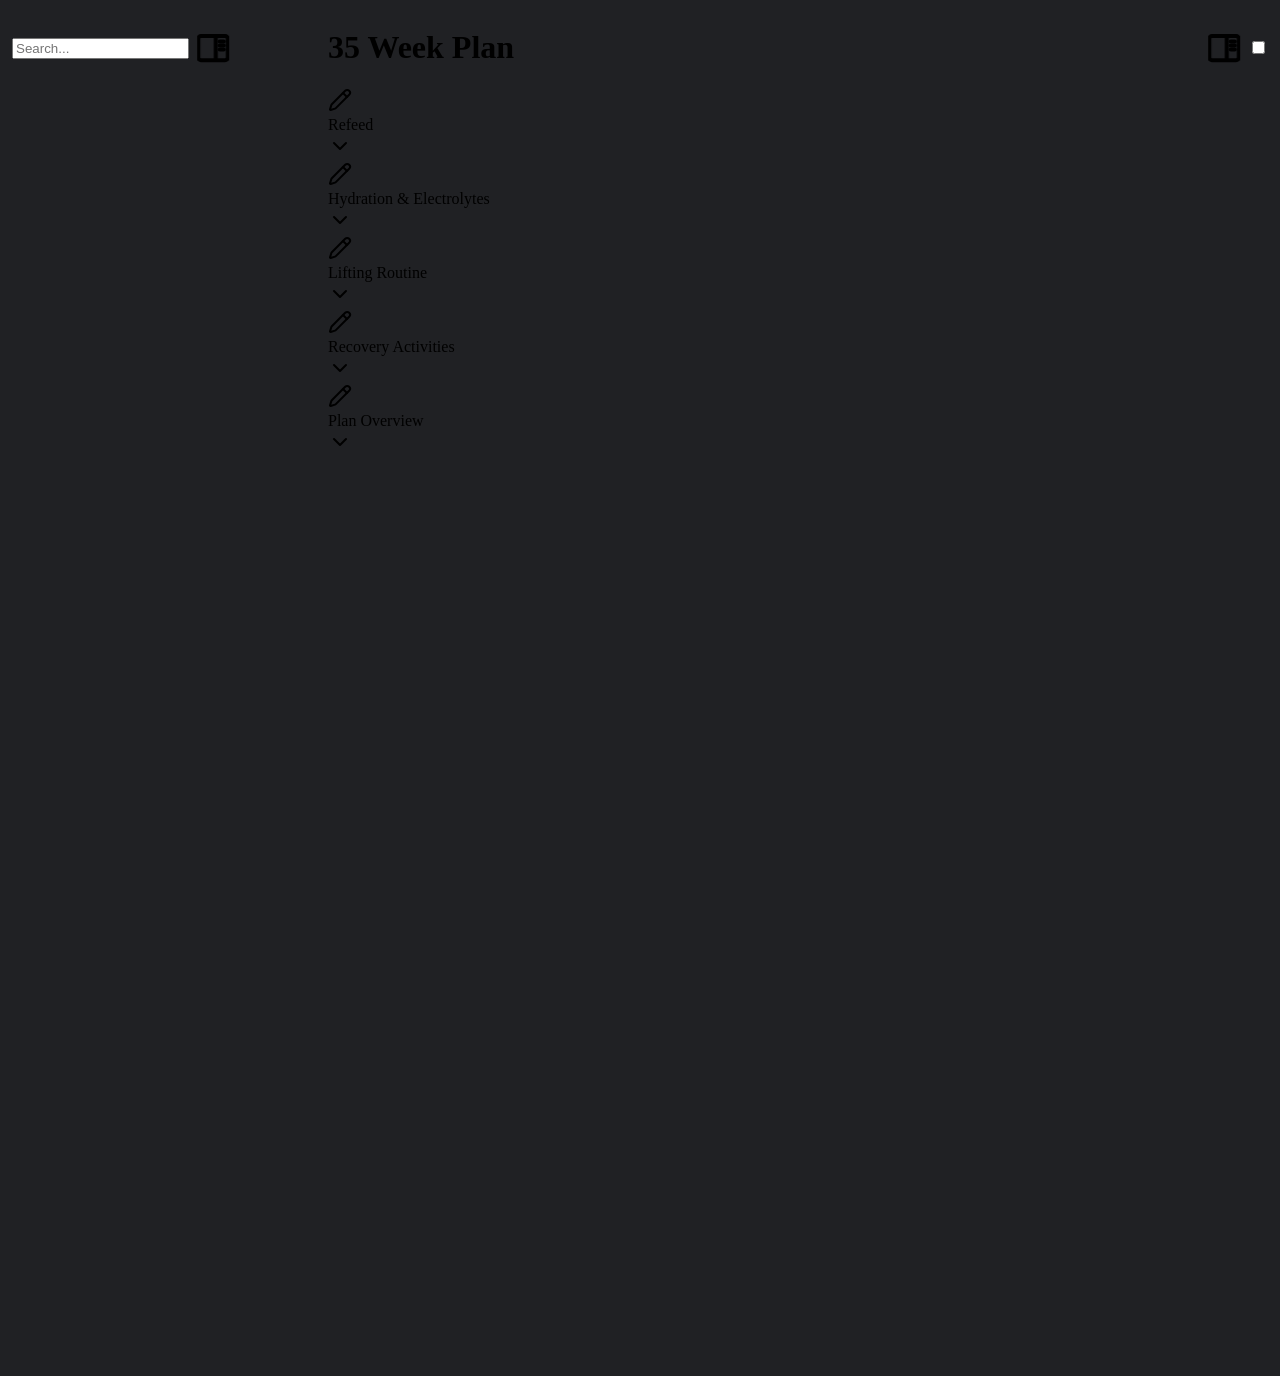
==== commit 9848e960: "lol" ====
--- a/index.html
+++ b/index.html
@@ -8,343 +8,7 @@
 <meta property="og:type" content="website">
 <meta property="og:url" content="35-week-plan.html">
 <meta property="og:image" content="undefined">
-<meta charset="UTF-8"><meta property="og:site_name" content="Obsidian Vault"><meta name="viewport" content="width=device-width, initial-scale=1.0, user-scalable=yes, minimum-scale=1.0, maximum-scale=5.0">
-<style id="obsidian-theme">
-/* ===== OBSIDIAN THEME VARIABLES ===== */
-.theme-dark {
-  --background-primary: #1e1e1e;
-  --background-primary-alt: #262626;
-  --background-secondary: #262626;
-  --background-secondary-alt: #1a1a1a;
-  --background-modifier-border: #404040;
-  --background-modifier-form-field: rgba(0,0,0,0.3);
-  --background-modifier-hover: rgba(255,255,255,0.05);
-  --background-modifier-active-hover: hsla(var(--interactive-accent-hsl),0.15);
-  --text-normal: #dcddde;
-  --text-muted: #999;
-  --text-faint: #666;
-  --text-on-accent: #fff;
-  --text-accent: #7f6df2;
-  --text-accent-hover: #8b7ff5;
-  --interactive-normal: #2a2a2a;
-  --interactive-hover: #353535;
-  --interactive-accent: #7f6df2;
-  --interactive-accent-hsl: 251, 83%, 69%;
-  --interactive-accent-hover: #8b7ff5;
-  --color-accent: #7f6df2;
-  --color-accent-hsl: 251, 83%, 69%;
-  --color-accent-1: #7f6df2;
-  --color-accent-2: #6c5ce7;
-  --icon-color: #999;
-  --icon-color-hover: #dcddde;
-  --icon-color-focused: #dcddde;
-  --color-fade-speed: 0.15s;
-  --radius-s: 4px;
-  --radius-m: 8px;
-  --radius-l: 10px;
-  --divider-width-hover: 4px;
-  --line-height-tight: 1.3;
-  --font-text-size: 16px;
-  --h1-size: 2em;
-  --h2-size: 1.6em;
-  --h3-size: 1.37em;
-  --h4-size: 1.1em;
-  --h5-size: 1em;
-  --h6-size: 0.85em;
-  --h1-color: var(--text-normal);
-  --h2-color: var(--text-normal);
-  --h3-color: var(--text-normal);
-  --h4-color: var(--text-normal);
-  --h5-color: var(--text-muted);
-  --h6-color: var(--text-muted);
-  --tag-color: var(--text-accent);
-  --tag-background: rgba(127,109,242,0.1);
-  --callout-default: 124,77,255;
-  --callout-note: 68,138,255;
-  --callout-warning: 255,171,0;
-  --callout-error: 255,82,82;
-  --callout-tip: 0,191,165;
-  --callout-important: 0,176,255;
-  --link-color: var(--text-accent);
-  --link-color-hover: var(--text-accent-hover);
-  --bold-color: var(--text-normal);
-  --italic-color: var(--text-normal);
-  --table-header-background: rgba(255,255,255,0.03);
-  --table-row-even-background: rgba(255,255,255,0.02);
-  --table-row-odd-background: transparent;
-  --table-border-color: var(--background-modifier-border);
-  --hr-color: var(--background-modifier-border);
-  --checkbox-color: var(--interactive-accent);
-  --code-background: rgba(0,0,0,0.3);
-  --code-normal: #c7254e;
-  --scrollbar-bg: transparent;
-  --scrollbar-thumb-bg: rgba(255,255,255,0.1);
-  --scrollbar-active-thumb-bg: rgba(255,255,255,0.2);
-  color-scheme: dark;
-}
-
-.theme-light {
-  --background-primary: #ffffff;
-  --background-primary-alt: #f5f6f8;
-  --background-secondary: #f5f6f8;
-  --background-secondary-alt: #e9eaec;
-  --background-modifier-border: #ddd;
-  --background-modifier-form-field: #fff;
-  --background-modifier-hover: rgba(0,0,0,0.04);
-  --background-modifier-active-hover: hsla(var(--interactive-accent-hsl),0.1);
-  --text-normal: #2e3338;
-  --text-muted: #737578;
-  --text-faint: #999;
-  --text-on-accent: #fff;
-  --text-accent: #705dcf;
-  --text-accent-hover: #5c4bb5;
-  --interactive-normal: #f5f6f8;
-  --interactive-hover: #e9eaec;
-  --interactive-accent: #705dcf;
-  --interactive-accent-hsl: 251, 48%, 59%;
-  --interactive-accent-hover: #5c4bb5;
-  --color-accent: #705dcf;
-  --color-accent-hsl: 251, 48%, 59%;
-  --color-accent-1: #705dcf;
-  --color-accent-2: #5c4bb5;
-  --icon-color: #737578;
-  --icon-color-hover: #2e3338;
-  --icon-color-focused: #2e3338;
-  --color-fade-speed: 0.15s;
-  --radius-s: 4px;
-  --radius-m: 8px;
-  --radius-l: 10px;
-  --divider-width-hover: 4px;
-  --line-height-tight: 1.3;
-  --font-text-size: 16px;
-  --h1-size: 2em;
-  --h2-size: 1.6em;
-  --h3-size: 1.37em;
-  --h4-size: 1.1em;
-  --h5-size: 1em;
-  --h6-size: 0.85em;
-  --h1-color: var(--text-normal);
-  --h2-color: var(--text-normal);
-  --h3-color: var(--text-normal);
-  --h4-color: var(--text-normal);
-  --h5-color: var(--text-muted);
-  --h6-color: var(--text-muted);
-  --tag-color: var(--text-accent);
-  --tag-background: rgba(112,93,207,0.08);
-  --callout-default: 124,77,255;
-  --callout-note: 68,138,255;
-  --callout-warning: 255,152,0;
-  --callout-error: 233,30,30;
-  --callout-tip: 0,176,155;
-  --callout-important: 0,150,230;
-  --link-color: var(--text-accent);
-  --link-color-hover: var(--text-accent-hover);
-  --bold-color: var(--text-normal);
-  --italic-color: var(--text-normal);
-  --table-header-background: rgba(0,0,0,0.03);
-  --table-row-even-background: rgba(0,0,0,0.015);
-  --table-row-odd-background: transparent;
-  --table-border-color: var(--background-modifier-border);
-  --hr-color: var(--background-modifier-border);
-  --checkbox-color: var(--interactive-accent);
-  --code-background: rgba(0,0,0,0.05);
-  --code-normal: #c7254e;
-  --scrollbar-bg: transparent;
-  --scrollbar-thumb-bg: rgba(0,0,0,0.1);
-  --scrollbar-active-thumb-bg: rgba(0,0,0,0.2);
-  color-scheme: light;
-}
-
-/* ===== BASE STYLES ===== */
-*, *::before, *::after { box-sizing: border-box; }
-html, body { height: 100%; margin: 0; padding: 0; }
-body {
-  font-family: -apple-system, BlinkMacSystemFont, "Segoe UI", Roboto, "Inter", "Helvetica Neue", sans-serif;
-  font-size: var(--font-text-size);
-  color: var(--text-normal);
-  background-color: var(--background-primary);
-  line-height: 1.6;
-  -webkit-font-smoothing: antialiased;
-}
-
-:root { background-color: var(--background-primary); }
-
-/* ===== HEADINGS ===== */
-h1 { font-size: var(--h1-size); color: var(--h1-color); font-weight: 700; margin: 1em 0 0.4em; }
-h2 { font-size: var(--h2-size); color: var(--h2-color); font-weight: 600; margin: 0.8em 0 0.4em; }
-h3 { font-size: var(--h3-size); color: var(--h3-color); font-weight: 600; margin: 0.6em 0 0.3em; }
-h4 { font-size: var(--h4-size); color: var(--h4-color); font-weight: 600; margin: 0.5em 0 0.2em; }
-h5 { font-size: var(--h5-size); color: var(--h5-color); font-weight: 600; }
-h6 { font-size: var(--h6-size); color: var(--h6-color); font-weight: 600; }
-
-/* ===== LINKS ===== */
-a { color: var(--link-color); text-decoration: none; }
-a:hover { color: var(--link-color-hover); text-decoration: underline; }
-
-/* ===== BOLD / ITALIC ===== */
-strong { color: var(--bold-color); font-weight: 600; }
-em { color: var(--italic-color); }
-
-/* ===== HR ===== */
-hr { border: none; border-top: 1px solid var(--hr-color); margin: 1.5em 0; }
-
-/* ===== LISTS ===== */
-ul, ol { padding-left: 1.6em; }
-li { margin: 0.15em 0; }
-.list-bullet { display: none; }
-.has-list-bullet { list-style: disc; }
-ol { list-style: decimal; }
-
-/* ===== TABLES ===== */
-table { border-collapse: collapse; width: 100%; margin: 1em 0; font-size: 0.95em; }
-th, td { padding: 8px 12px; border: 1px solid var(--table-border-color); text-align: left; }
-th { background: var(--table-header-background); font-weight: 600; }
-tr:nth-child(even) td { background: var(--table-row-even-background); }
-
-/* ===== CHECKBOXES ===== */
-.task-list-item { list-style: none; margin-left: -1.2em; }
-.task-list-item-checkbox {
-  appearance: none; -webkit-appearance: none;
-  width: 18px; height: 18px; border: 2px solid var(--text-muted);
-  border-radius: 4px; vertical-align: middle; margin-right: 6px;
-  cursor: pointer; position: relative;
-}
-.task-list-item-checkbox:checked {
-  background: var(--checkbox-color); border-color: var(--checkbox-color);
-}
-.task-list-item-checkbox:checked::after {
-  content: ''; position: absolute; left: 4px; top: 1px;
-  width: 6px; height: 10px;
-  border: solid #fff; border-width: 0 2px 2px 0;
-  transform: rotate(45deg);
-}
-
-/* ===== CALLOUTS ===== */
-.callout {
-  border-radius: 6px; margin: 1em 0; padding: 0;
-  border: 1px solid rgba(var(--callout-note), 0.3);
-  background: rgba(var(--callout-note), 0.08);
-  overflow: hidden;
-}
-.callout[data-callout="warning"] {
-  border-color: rgba(var(--callout-warning), 0.3);
-  background: rgba(var(--callout-warning), 0.08);
-}
-.callout[data-callout="warning"] .callout-title { color: rgb(var(--callout-warning)); }
-.callout[data-callout="warning"] .callout-icon svg { stroke: rgb(var(--callout-warning)); }
-.callout[data-callout="error"], .callout[data-callout="danger"] {
-  border-color: rgba(var(--callout-error), 0.3);
-  background: rgba(var(--callout-error), 0.08);
-}
-.callout[data-callout="tip"] {
-  border-color: rgba(var(--callout-tip), 0.3);
-  background: rgba(var(--callout-tip), 0.08);
-}
-.callout[data-callout="tip"] .callout-title { color: rgb(var(--callout-tip)); }
-.callout[data-callout="tip"] .callout-icon svg { stroke: rgb(var(--callout-tip)); }
-.callout-title {
-  display: flex; align-items: center; gap: 8px;
-  padding: 8px 12px; font-weight: 600;
-  color: rgb(var(--callout-note));
-  cursor: pointer; user-select: none;
-}
-.callout-icon { display: flex; align-items: center; flex-shrink: 0; }
-.callout-icon svg { width: 20px; height: 20px; stroke: rgb(var(--callout-note)); }
-.callout-title-inner { flex: 1; }
-.callout-fold {
-  display: flex; align-items: center; transition: transform 0.15s ease;
-}
-.callout-fold svg { width: 18px; height: 18px; }
-.callout.is-collapsed .callout-fold { transform: rotate(-90deg); }
-.callout-content { padding: 0 12px 8px 12px; }
-.callout.is-collapsed .callout-content { display: none !important; }
-.callout:not(.is-collapsed) .callout-content { display: block !important; }
-
-/* ===== COLLAPSE INDICATORS ===== */
-.list-collapse-indicator { cursor: pointer; display: inline-flex; vertical-align: middle; margin-right: 2px; }
-.list-collapse-indicator svg { width: 16px; height: 16px; transition: transform 0.15s; }
-
-/* ===== DARK MODE TOGGLE ===== */
-.theme-toggle-container {
-  display: flex; align-items: center; cursor: pointer;
-  width: 44px; height: 24px; position: relative;
-}
-.theme-toggle-input { opacity: 0; width: 0; height: 0; position: absolute; }
-.toggle-background {
-  width: 44px; height: 24px; border-radius: 12px;
-  background: var(--interactive-normal);
-  border: 1px solid var(--background-modifier-border);
-  position: relative; transition: background 0.2s;
-}
-.toggle-background::after {
-  content: ''; position: absolute; top: 2px; left: 2px;
-  width: 18px; height: 18px; border-radius: 50%;
-  background: var(--text-muted); transition: transform 0.2s, background 0.2s;
-}
-.theme-toggle-input:checked + .toggle-background {
-  background: var(--interactive-accent);
-}
-.theme-toggle-input:checked + .toggle-background::after {
-  transform: translateX(20px); background: #fff;
-}
-
-/* ===== SIDEBAR HANDLE ===== */
-.sidebar-handle {
-  position: absolute; top: 0; width: var(--divider-width-hover);
-  height: 100%; cursor: col-resize; z-index: 11;
-}
-#left-sidebar .sidebar-handle { right: 0; }
-#right-sidebar .sidebar-handle { left: 0; }
-.sidebar-content-wrapper { height: 100%; overflow: hidden; }
-
-/* ===== GRAPH PLACEHOLDER ===== */
-.graph-view-wrapper { margin-bottom: 1em; }
-.graph-view-container { position: relative; min-height: 60px; }
-.graph-icon { display: inline-flex; cursor: pointer; padding: 4px; color: var(--icon-color); }
-.graph-icon:hover { color: var(--icon-color-hover); }
-
-/* ===== TREE / TOC ===== */
-.tree-container { overflow-y: auto; }
-.tree-item { padding-left: 0.8em; }
-.tree-item-self { display: flex; align-items: center; padding: 2px 4px; border-radius: 4px;
-  color: var(--text-muted); text-decoration: none; gap: 4px; }
-.tree-item-self:hover { background: var(--background-modifier-hover); color: var(--text-normal); text-decoration: none; }
-.tree-item-icon { display: flex; flex-shrink: 0; }
-.tree-item-icon svg { width: 14px; height: 14px; }
-.tree-item-inner { font-size: 0.9em; }
-.tree-item-children { }
-.nav-action-button { background: none; border: none; color: var(--icon-color); cursor: pointer; padding: 4px; }
-
-/* ===== SEARCH ===== */
-#search-container { width: 100%; }
-#search-wrapper { position: relative; }
-#search-wrapper input {
-  width: 100%; padding: 6px 10px; border-radius: 6px;
-  border: 1px solid var(--background-modifier-border);
-  background: var(--background-modifier-form-field);
-  color: var(--text-normal); font-size: 14px;
-}
-#search-wrapper input:focus { outline: 2px solid var(--interactive-accent); border-color: transparent; }
-#search-clear-button { display: none; }
-
-/* ===== SCROLLBAR ===== */
-.styled-scrollbars ::-webkit-scrollbar { width: 8px; height: 8px; }
-.styled-scrollbars ::-webkit-scrollbar-track { background: var(--scrollbar-bg); }
-.styled-scrollbars ::-webkit-scrollbar-thumb {
-  background: var(--scrollbar-thumb-bg); border-radius: 4px;
-}
-.styled-scrollbars ::-webkit-scrollbar-thumb:hover { background: var(--scrollbar-active-thumb-bg); }
-
-/* ===== DATA BAR / FOOTER ===== */
-.data-bar { display: none; }
-.footer { padding: 1em 0; }
-
-/* ===== RESPONSIVE ===== */
-@media (max-width: 768px) {
-  #center-content > .obsidian-document { padding-left: 1em; padding-right: 0.5em; }
-}
-</style>
-<style>body{--line-width:40em;--line-width-adaptive:40em;--file-line-width:40em;--sidebar-width:min(20em, 80vw);--collapse-arrow-size:11px;--tree-vertical-spacing:1.3em;--sidebar-margin:12px}:root{background-color:var(--background-primary)}.sidebar{height:100%;font-size:14px;z-index:10;min-width:calc(var(--sidebar-width) + var(--divider-width-hover));max-width:calc(var(--sidebar-width) + var(--divider-width-hover));position:relative;overflow:hidden;overflow:clip;transition:min-width ease-in-out,max-width ease-in-out;transition-duration:.2s;contain:size}#left-sidebar{left:0}#right-sidebar{right:0}.sidebar.is-collapsed{min-width:0;max-width:0}.sidebar.floating{position:absolute}.sidebar .leaf-content{height:100%;min-width:calc(var(--sidebar-width) - var(--divider-width-hover));top:0;padding:var(--sidebar-margin);padding-top:4em;line-height:var(--line-height-tight);background-color:var(--background-secondary);transition:background-color,border-right,border-left,box-shadow;transition-duration:var(--color-fade-speed);transition-timing-function:ease-in-out;position:absolute;display:flex;flex-direction:column}.sidebar:not(.is-collapsed) .leaf-content{min-width:calc(max(100%,var(--sidebar-width)) - 3px);max-width:calc(max(100%,var(--sidebar-width)) - 3px)}#left-sidebar-content{left:0;border-top-right-radius:var(--radius-l);border-bottom-right-radius:var(--radius-l)}#right-sidebar-content{right:0;border-top-left-radius:var(--radius-l);border-bottom-left-radius:var(--radius-l)}.sidebar #left-sidebar-content,.sidebar #right-sidebar-content{contain:none!important;container-type:normal!important;animation:none!important}.sidebar:has(.leaf-content:empty):has(.topbar-content:empty){display:none}.sidebar-topbar{height:calc(2.3em + 2 * var(--sidebar-margin));width:var(--sidebar-width);padding:var(--sidebar-margin);z-index:1;position:fixed;display:flex;align-items:center;transition:width ease-in-out;transition-duration:inherit}.sidebar.is-collapsed .sidebar-topbar{width:calc(2.3em + var(--sidebar-margin) * 2)}.sidebar .sidebar-topbar.is-collapsed{width:0}#left-sidebar .sidebar-topbar{left:0;flex-direction:row;border-top-right-radius:var(--radius-l)}#right-sidebar .sidebar-topbar{right:0;flex-direction:row-reverse;border-top-left-radius:var(--radius-l)}#left-sidebar .topbar-content{margin-right:calc(2.3em + var(--sidebar-margin));flex-direction:row}#right-sidebar .topbar-content{margin-left:calc(2.3em + var(--sidebar-margin));flex-direction:row-reverse}.topbar-content{overflow:hidden visible;overflow:clip visible;width:100%;height:100%;display:flex;align-items:center;transition:inherit}.sidebar.is-collapsed .topbar-content{width:0;transition:inherit}.clickable-icon.sidebar-collapse-icon{background-color:transparent;color:var(--icon-color-focused);padding:2px!important;margin:0!important;height:100%!important;width:2.3em!important;margin-inline:0.14em!important;position:absolute}#left-sidebar .clickable-icon.sidebar-collapse-icon{transform:rotateY(180deg);right:var(--sidebar-margin)}#right-sidebar .clickable-icon.sidebar-collapse-icon{transform:rotateY(180deg);left:var(--sidebar-margin)}.clickable-icon.sidebar-collapse-icon svg.svg-icon{width:100%;height:100%}.feature-title{margin-left:1px;text-transform:uppercase;letter-spacing:.06em;margin-top:.75em;margin-bottom:.75em}.feature-header{display:flex;align-items:center;padding-top:0;font-size:1em;padding-left:0}body.floating-sidebars .sidebar{position:absolute}body{transition:background-color var(--color-fade-speed) ease-in-out}#navbar:not(:empty){display:flex;align-items:center;justify-content:space-between;padding:.5em 1em;width:100%}#main{display:flex;flex-direction:column;height:100%;width:100%;align-items:stretch;justify-content:center}#main-horizontal{display:flex;flex-direction:row;flex-grow:1;width:100%;align-items:stretch;justify-content:center}#center-content{flex-basis:100%;max-width:100%;width:100%;height:100%;display:flex;flex-direction:column;align-items:center;transition:opacity .2s ease-in-out;contain:inline-size}.hide{opacity:0!important;transition:opacity .2s ease-in-out;pointer-events:none}#center-content>.obsidian-document{padding-left:2em;padding-right:1em;margin-bottom:0;width:100%;width:-webkit-fill-available;width:-moz-available;width:fill-available;transition:background-color var(--color-fade-speed) ease-in-out;border-top-right-radius:var(--window-radius,var(--radius-m));border-top-left-radius:var(--window-radius,var(--radius-m));overflow-x:hidden!important;overflow-y:auto!important;display:flex!important;flex-direction:column!important;align-items:center!important;contain:inline-size}body #center-content>.obsidian-document>.markdown-preview-sizer{padding-bottom:80vh;width:100%;max-width:var(--line-width);flex-basis:var(--line-width);transition:background-color var(--color-fade-speed) ease-in-out;contain:inline-size}#center-content>.obsidian-document>div{width:100%!important;transition:background-color var(--color-fade-speed) ease-in-out;contain:inline-size}#center-content>.obsidian-document:not([data-type=markdown]).embed{display:flex;padding:1em;height:100%;width:100%;align-items:center;justify-content:center}#center-content>.obsidian-document:not([data-type=markdown]).embed>*{max-width:100%;max-height:100%;object-fit:contain}:not(h1,h2,h3,h4,h5,h6,li):has(> :is(.math,table)){overflow-x:auto!important}#center-content>.obsidian-document:not([data-type=markdown]){overflow-x:auto;contain:content;padding:0;margin:0;height:100%}.obsidian-document[data-type=attachment]{display:flex;flex-direction:column;align-items:center;justify-content:center;height:100%;width:100%}.obsidian-document[data-type=attachment]>*{outline:0;border:none;box-shadow:none}.obsidian-document[data-type=attachment] :is(img){max-width:90%;max-height:90%;object-fit:contain}.obsidian-document[data-type=attachment]>:is(audio){width:100%;max-width:min(90%,var(--line-width))}.obsidian-document[data-type=attachment]>:is(embed,iframe,video){width:100%;height:100%;max-width:100%;max-height:100%;object-fit:contain}.canvas-wrapper>:is(.header,.footer){z-index:100;position:absolute;display:flex;justify-content:center;flex-direction:column;width:100%;align-items:center}.scroll-highlight{position:absolute;width:100%;height:100%;pointer-events:none;z-index:1000;background-color:hsla(var(--color-accent-hsl),.25);opacity:0;padding:1em;inset:50%;translate:-50% -50%;border-radius:var(--radius-s)}</style><script defer="">async function loadIncludes(){let e=document.querySelectorAll("link[itemprop='include']");for(const t of e){let e=t.getAttribute("href");try{let o="";if(e.startsWith("https:")||e.startsWith("http:")||"file:"!=window.location.protocol){const n=await fetch(e);if(!n.ok){console.log("Could not include file: "+e),t?.remove();continue}o=await n.text()}else{const t=document.getElementById(btoa(encodeURI(e)));if(t){const e=JSON.parse(decodeURI(atob(t.getAttribute("value")??"")));o=e?.data??""}}let n=document.createRange().createContextualFragment(o);t.before(n),t.remove(),console.log("Included text: "+o),console.log("Included file: "+e)}catch(o){t?.remove(),console.log("Could not include file: "+e,o);continue}}}document.addEventListener("DOMContentLoaded",(()=>{loadIncludes()}));let isFileProtocol="file:"==location.protocol;function waitLoadScripts(e,t){let o=e.map((e=>document.getElementById(e+"-script")));!function e(n){let l=o[n],c=n+1;l?(l&&"true"!=l.getAttribute("loaded")||n<o.length&&e(c),n<o.length&&l.addEventListener("load",(()=>e(c)))):n<o.length?e(c):t()}(0)}</script></head><body class="publish css-settings-manager styled-scrollbars show-inline-title show-ribbon is-focused"><script defer="">let theme=localStorage.getItem("theme")||(window.matchMedia("(prefers-color-scheme: dark)").matches?"dark":"light");"dark"==theme?(document.body.classList.add("theme-dark"),document.body.classList.remove("theme-light")):(document.body.classList.add("theme-light"),document.body.classList.remove("theme-dark")),window.innerWidth<480?document.body.classList.add("is-phone"):window.innerWidth<768?document.body.classList.add("is-tablet"):window.innerWidth<1024?document.body.classList.add("is-small-screen"):document.body.classList.add("is-large-screen")</script><div id="main"><div id="navbar"></div><div id="main-horizontal"><div id="left-content" class="leaf" style="--sidebar-width: var(--sidebar-width-left);"><div id="left-sidebar" class="sidebar"><div class="sidebar-handle"></div><div class="sidebar-topbar"><div class="topbar-content"><div id="search-container"><div id="search-wrapper"><input enterkeyhint="search" type="search" spellcheck="false" placeholder="Search..."><div aria-label="Clear search" id="search-clear-button"></div></div></div></div><div class="clickable-icon sidebar-collapse-icon"><svg xmlns="http://www.w3.org/2000/svg" width="100%" height="100%" viewBox="0 0 24 24" fill="none" stroke="currentColor" stroke-width="3" stroke-linecap="round" stroke-linejoin="round" class="svg-icon"><path d="M21 3H3C1.89543 3 1 3.89543 1 5V19C1 20.1046 1.89543 21 3 21H21C22.1046 21 23 20.1046 23 19V5C23 3.89543 22.1046 3 21 3Z"></path><path d="M10 4V20"></path><path d="M4 7H7"></path><path d="M4 10H7"></path><path d="M4 13H7"></path></svg></div></div><div class="sidebar-content-wrapper"><div id="left-sidebar-content" class="leaf-content"></div></div><script defer="">let ls = document.querySelector("#left-sidebar"); ls.classList.toggle("is-collapsed", window.innerWidth < 768); ls.style.setProperty("--sidebar-width", localStorage.getItem("sidebar-left-width"));</script></div></div><div id="center-content" class="leaf"><div class="obsidian-document markdown-preview-view markdown-rendered node-insert-event is-readable-line-width allow-fold-headings allow-fold-lists show-indentation-guide show-properties" data-type="markdown"><style id="MJX-CHTML-styles"></style><div class="markdown-preview-sizer markdown-preview-section"><div class="header"><h1 class="page-title heading inline-title" id="35_Week_Plan_0">35 Week Plan</h1><div class="data-bar"></div></div><div class="markdown-preview-pusher" style="width: 1px; height: 0.1px; margin-bottom: 0px;"></div><div class="el-div"><div data-callout-metadata="" data-callout-fold="-" data-callout="note" class="callout is-collapsible is-collapsed"><div class="callout-title" dir="auto"><div class="callout-icon"><svg xmlns="http://www.w3.org/2000/svg" width="24" height="24" viewBox="0 0 24 24" fill="none" stroke="currentColor" stroke-width="2" stroke-linecap="round" stroke-linejoin="round" class="svg-icon lucide-pencil"><path d="M21.174 6.812a1 1 0 0 0-3.986-3.987L3.842 16.174a2 2 0 0 0-.5.83l-1.321 4.352a.5.5 0 0 0 .623.622l4.353-1.32a2 2 0 0 0 .83-.497z"></path><path d="m15 5 4 4"></path></svg></div><div class="callout-title-inner">Refeed</div><div class="callout-fold is-collapsed"><svg xmlns="http://www.w3.org/2000/svg" width="24" height="24" viewBox="0 0 24 24" fill="none" stroke="currentColor" stroke-width="2" stroke-linecap="round" stroke-linejoin="round" class="svg-icon lucide-chevron-down"><path d="m6 9 6 6 6-6"></path></svg></div></div><div class="callout-content" style="display: none;">
+<meta charset="UTF-8"><meta property="og:site_name" content="Obsidian Vault"><meta name="viewport" content="width=device-width, initial-scale=1.0, user-scalable=yes, minimum-scale=1.0, maximum-scale=5.0"><link rel="alternate" type="application/rss+xml" title="RSS Feed" href="site-lib/rss.xml"><script async="" id="webpage-script" src="site-lib/scripts/webpage.js" onload="this.onload=null;this.setAttribute(&quot;loaded&quot;, &quot;true&quot;)"></script><script async="" id="graph-wasm-script" src="site-lib/scripts/graph-wasm.js" onload="this.onload=null;this.setAttribute(&quot;loaded&quot;, &quot;true&quot;)"></script><script async="" id="graph-render-worker-script" src="site-lib/scripts/graph-render-worker.js" onload="this.onload=null;this.setAttribute(&quot;loaded&quot;, &quot;true&quot;)"></script><link rel="icon" href="site-lib/media/favicon.png"><link rel="preload" href="site-lib/styles/snippets.css" as="style" onload="this.onload=null;this.rel='stylesheet'"><noscript><link rel="stylesheet" href="site-lib/styles/snippets.css"></noscript><link rel="stylesheet" href="site-lib/styles/obsidian.css"><link rel="preload" href="site-lib/styles/other-plugins.css" as="style" onload="this.onload=null;this.rel='stylesheet'"><noscript><link rel="stylesheet" href="site-lib/styles/other-plugins.css"></noscript><link rel="preload" href="site-lib/styles/global-variable-styles.css" as="style" onload="this.onload=null;this.rel='stylesheet'"><noscript><link rel="stylesheet" href="site-lib/styles/global-variable-styles.css"></noscript><link rel="preload" href="site-lib/styles/main-styles.css" as="style" onload="this.onload=null;this.rel='stylesheet'"><noscript><link rel="stylesheet" href="site-lib/styles/main-styles.css"></noscript><style>body{--line-width:40em;--line-width-adaptive:40em;--file-line-width:40em;--sidebar-width:min(20em, 80vw);--collapse-arrow-size:11px;--tree-vertical-spacing:1.3em;--sidebar-margin:12px}:root{background-color:#202124}.sidebar{height:100%;font-size:14px;z-index:10;min-width:calc(var(--sidebar-width) + var(--divider-width-hover));max-width:calc(var(--sidebar-width) + var(--divider-width-hover));position:relative;overflow:hidden;overflow:clip;transition:min-width ease-in-out,max-width ease-in-out;transition-duration:.2s;contain:size}#left-sidebar{left:0}#right-sidebar{right:0}.sidebar.is-collapsed{min-width:0;max-width:0}.sidebar.floating{position:absolute}.sidebar .leaf-content{height:100%;min-width:calc(var(--sidebar-width) - var(--divider-width-hover));top:0;padding:var(--sidebar-margin);padding-top:4em;line-height:var(--line-height-tight);background-color:var(--background-secondary);transition:background-color,border-right,border-left,box-shadow;transition-duration:var(--color-fade-speed);transition-timing-function:ease-in-out;position:absolute;display:flex;flex-direction:column}.sidebar:not(.is-collapsed) .leaf-content{min-width:calc(max(100%,var(--sidebar-width)) - 3px);max-width:calc(max(100%,var(--sidebar-width)) - 3px)}#left-sidebar-content{left:0;border-top-right-radius:var(--radius-l);border-bottom-right-radius:var(--radius-l)}#right-sidebar-content{right:0;border-top-left-radius:var(--radius-l);border-bottom-left-radius:var(--radius-l)}.sidebar #left-sidebar-content,.sidebar #right-sidebar-content{contain:none!important;container-type:normal!important;animation:none!important}.sidebar:has(.leaf-content:empty):has(.topbar-content:empty){display:none}.sidebar-topbar{height:calc(2.3em + 2 * var(--sidebar-margin));width:var(--sidebar-width);padding:var(--sidebar-margin);z-index:1;position:fixed;display:flex;align-items:center;transition:width ease-in-out;transition-duration:inherit}.sidebar.is-collapsed .sidebar-topbar{width:calc(2.3em + var(--sidebar-margin) * 2)}.sidebar .sidebar-topbar.is-collapsed{width:0}#left-sidebar .sidebar-topbar{left:0;flex-direction:row;border-top-right-radius:var(--radius-l)}#right-sidebar .sidebar-topbar{right:0;flex-direction:row-reverse;border-top-left-radius:var(--radius-l)}#left-sidebar .topbar-content{margin-right:calc(2.3em + var(--sidebar-margin));flex-direction:row}#right-sidebar .topbar-content{margin-left:calc(2.3em + var(--sidebar-margin));flex-direction:row-reverse}.topbar-content{overflow:hidden visible;overflow:clip visible;width:100%;height:100%;display:flex;align-items:center;transition:inherit}.sidebar.is-collapsed .topbar-content{width:0;transition:inherit}.clickable-icon.sidebar-collapse-icon{background-color:transparent;color:var(--icon-color-focused);padding:2px!important;margin:0!important;height:100%!important;width:2.3em!important;margin-inline:0.14em!important;position:absolute}#left-sidebar .clickable-icon.sidebar-collapse-icon{transform:rotateY(180deg);right:var(--sidebar-margin)}#right-sidebar .clickable-icon.sidebar-collapse-icon{transform:rotateY(180deg);left:var(--sidebar-margin)}.clickable-icon.sidebar-collapse-icon svg.svg-icon{width:100%;height:100%}.feature-title{margin-left:1px;text-transform:uppercase;letter-spacing:.06em;margin-top:.75em;margin-bottom:.75em}.feature-header{display:flex;align-items:center;padding-top:0;font-size:1em;padding-left:0}body.floating-sidebars .sidebar{position:absolute}body{transition:background-color var(--color-fade-speed) ease-in-out}#navbar:not(:empty){display:flex;align-items:center;justify-content:space-between;padding:.5em 1em;width:100%}#main{display:flex;flex-direction:column;height:100%;width:100%;align-items:stretch;justify-content:center}#main-horizontal{display:flex;flex-direction:row;flex-grow:1;width:100%;align-items:stretch;justify-content:center}#center-content{flex-basis:100%;max-width:100%;width:100%;height:100%;display:flex;flex-direction:column;align-items:center;transition:opacity .2s ease-in-out;contain:inline-size}.hide{opacity:0!important;transition:opacity .2s ease-in-out;pointer-events:none}#center-content>.obsidian-document{padding-left:2em;padding-right:1em;margin-bottom:0;width:100%;width:-webkit-fill-available;width:-moz-available;width:fill-available;transition:background-color var(--color-fade-speed) ease-in-out;border-top-right-radius:var(--window-radius,var(--radius-m));border-top-left-radius:var(--window-radius,var(--radius-m));overflow-x:hidden!important;overflow-y:auto!important;display:flex!important;flex-direction:column!important;align-items:center!important;contain:inline-size}body #center-content>.obsidian-document>.markdown-preview-sizer{padding-bottom:80vh;width:100%;max-width:var(--line-width);flex-basis:var(--line-width);transition:background-color var(--color-fade-speed) ease-in-out;contain:inline-size}#center-content>.obsidian-document>div{width:100%!important;transition:background-color var(--color-fade-speed) ease-in-out;contain:inline-size}#center-content>.obsidian-document:not([data-type=markdown]).embed{display:flex;padding:1em;height:100%;width:100%;align-items:center;justify-content:center}#center-content>.obsidian-document:not([data-type=markdown]).embed>*{max-width:100%;max-height:100%;object-fit:contain}:not(h1,h2,h3,h4,h5,h6,li):has(> :is(.math,table)){overflow-x:auto!important}#center-content>.obsidian-document:not([data-type=markdown]){overflow-x:auto;contain:content;padding:0;margin:0;height:100%}.obsidian-document[data-type=attachment]{display:flex;flex-direction:column;align-items:center;justify-content:center;height:100%;width:100%}.obsidian-document[data-type=attachment]>*{outline:0;border:none;box-shadow:none}.obsidian-document[data-type=attachment] :is(img){max-width:90%;max-height:90%;object-fit:contain}.obsidian-document[data-type=attachment]>:is(audio){width:100%;max-width:min(90%,var(--line-width))}.obsidian-document[data-type=attachment]>:is(embed,iframe,video){width:100%;height:100%;max-width:100%;max-height:100%;object-fit:contain}.canvas-wrapper>:is(.header,.footer){z-index:100;position:absolute;display:flex;justify-content:center;flex-direction:column;width:100%;align-items:center}.scroll-highlight{position:absolute;width:100%;height:100%;pointer-events:none;z-index:1000;background-color:hsla(var(--color-accent-hsl),.25);opacity:0;padding:1em;inset:50%;translate:-50% -50%;border-radius:var(--radius-s)}</style><script defer="">async function loadIncludes(){let e=document.querySelectorAll("link[itemprop='include']");for(const t of e){let e=t.getAttribute("href");try{let o="";if(e.startsWith("https:")||e.startsWith("http:")||"file:"!=window.location.protocol){const n=await fetch(e);if(!n.ok){console.log("Could not include file: "+e),t?.remove();continue}o=await n.text()}else{const t=document.getElementById(btoa(encodeURI(e)));if(t){const e=JSON.parse(decodeURI(atob(t.getAttribute("value")??"")));o=e?.data??""}}let n=document.createRange().createContextualFragment(o);t.before(n),t.remove(),console.log("Included text: "+o),console.log("Included file: "+e)}catch(o){t?.remove(),console.log("Could not include file: "+e,o);continue}}}document.addEventListener("DOMContentLoaded",(()=>{loadIncludes()}));let isFileProtocol="file:"==location.protocol;function waitLoadScripts(e,t){let o=e.map((e=>document.getElementById(e+"-script")));!function e(n){let l=o[n],c=n+1;l?(l&&"true"!=l.getAttribute("loaded")||n<o.length&&e(c),n<o.length&&l.addEventListener("load",(()=>e(c)))):n<o.length?e(c):t()}(0)}</script></head><body class="publish css-settings-manager styled-scrollbars show-inline-title show-ribbon is-focused"><script defer="">let theme=localStorage.getItem("theme")||(window.matchMedia("(prefers-color-scheme: dark)").matches?"dark":"light");"dark"==theme?(document.body.classList.add("theme-dark"),document.body.classList.remove("theme-light")):(document.body.classList.add("theme-light"),document.body.classList.remove("theme-dark")),window.innerWidth<480?document.body.classList.add("is-phone"):window.innerWidth<768?document.body.classList.add("is-tablet"):window.innerWidth<1024?document.body.classList.add("is-small-screen"):document.body.classList.add("is-large-screen")</script><div class="parsed-feature-container" style="display: contents;"><link itemprop="include" href="site-lib/html/custom-head-content-content.html"></div><div id="main"><div id="navbar"></div><div id="main-horizontal"><div id="left-content" class="leaf" style="--sidebar-width: var(--sidebar-width-left);"><div id="left-sidebar" class="sidebar"><div class="sidebar-handle"></div><div class="sidebar-topbar"><div class="topbar-content"><div id="search-container"><div id="search-wrapper"><input enterkeyhint="search" type="search" spellcheck="false" placeholder="Search..."><div aria-label="Clear search" id="search-clear-button"></div></div></div></div><div class="clickable-icon sidebar-collapse-icon"><svg xmlns="http://www.w3.org/2000/svg" width="100%" height="100%" viewBox="0 0 24 24" fill="none" stroke="currentColor" stroke-width="3" stroke-linecap="round" stroke-linejoin="round" class="svg-icon"><path d="M21 3H3C1.89543 3 1 3.89543 1 5V19C1 20.1046 1.89543 21 3 21H21C22.1046 21 23 20.1046 23 19V5C23 3.89543 22.1046 3 21 3Z"></path><path d="M10 4V20"></path><path d="M4 7H7"></path><path d="M4 10H7"></path><path d="M4 13H7"></path></svg></div></div><div class="sidebar-content-wrapper"><div id="left-sidebar-content" class="leaf-content"><link itemprop="include" href="site-lib/html/file-tree-content.html"></div></div><script defer="">let ls = document.querySelector("#left-sidebar"); ls.classList.toggle("is-collapsed", window.innerWidth < 768); ls.style.setProperty("--sidebar-width", localStorage.getItem("sidebar-left-width"));</script></div></div><div id="center-content" class="leaf"><div class="obsidian-document markdown-preview-view markdown-rendered node-insert-event is-readable-line-width allow-fold-headings allow-fold-lists show-indentation-guide show-properties" data-type="markdown"><style id="MJX-CHTML-styles"></style><div class="markdown-preview-sizer markdown-preview-section"><div class="header"><h1 class="page-title heading inline-title" id="35_Week_Plan_0">35 Week Plan</h1><div class="data-bar"></div></div><div class="markdown-preview-pusher" style="width: 1px; height: 0.1px; margin-bottom: 0px;"></div><div class="el-div"><div data-callout-metadata="" data-callout-fold="-" data-callout="note" class="callout is-collapsible is-collapsed"><div class="callout-title" dir="auto"><div class="callout-icon"><svg xmlns="http://www.w3.org/2000/svg" width="24" height="24" viewBox="0 0 24 24" fill="none" stroke="currentColor" stroke-width="2" stroke-linecap="round" stroke-linejoin="round" class="svg-icon lucide-pencil"><path d="M21.174 6.812a1 1 0 0 0-3.986-3.987L3.842 16.174a2 2 0 0 0-.5.83l-1.321 4.352a.5.5 0 0 0 .623.622l4.353-1.32a2 2 0 0 0 .83-.497z"></path><path d="m15 5 4 4"></path></svg></div><div class="callout-title-inner">Refeed</div><div class="callout-fold is-collapsed"><svg xmlns="http://www.w3.org/2000/svg" width="24" height="24" viewBox="0 0 24 24" fill="none" stroke="currentColor" stroke-width="2" stroke-linecap="round" stroke-linejoin="round" class="svg-icon lucide-chevron-down"><path d="m6 9 6 6 6-6"></path></svg></div></div><div class="callout-content" style="display: none;">
 <h3 data-heading="**A refeed = one planned high-calorie day per week, eaten at or slightly above maintenance, with the extra calories coming primarily from carbs.**" dir="auto" class="heading" id="**A_refeed_=_one_planned_high-calorie_day_per_week,_eaten_at_or_slightly_above_maintenance,_with_the_extra_calories_coming_primarily_from_carbs.**_0"><strong>A refeed = one planned high-calorie day per week, eaten at or slightly above maintenance, with the extra calories coming primarily from carbs.</strong></h3>
 <p dir="auto"><strong>The specifics for you:</strong></p>
 <ul class="has-list-bullet">
@@ -902,115 +566,4 @@
 			<div class="graph-icon graph-global" role="button" aria-label="Global Graph" data-tooltip-position="top"><svg xmlns="http://www.w3.org/2000/svg" width="24" height="24" viewBox="0 0 24 24" fill="none" stroke="currentColor" stroke-width="2" stroke-linecap="round" stroke-linejoin="round" class="svg-icon lucide-git-fork"><circle cx="12" cy="18" r="3"></circle><circle cx="6" cy="6" r="3"></circle><circle cx="18" cy="6" r="3"></circle><path d="M18 9v2c0 .6-.4 1-1 1H7c-.6 0-1-.4-1-1V9"></path><path d="M12 12v3"></path></svg></div>
 			<canvas id="graph-canvas" class="hide" width="512px" height="512px"></canvas>
 		</div>
-		</div></div><div id="outline" class=" tree-container"><div class="feature-header"><div class="feature-title">Table Of Contents</div><button class="clickable-icon nav-action-button tree-collapse-all" aria-label="Collapse All"><svg xmlns="http://www.w3.org/2000/svg" width="24" height="24" viewBox="0 0 24 24" fill="none" stroke="currentColor" stroke-width="2" stroke-linecap="round" stroke-linejoin="round"></svg></button></div><div class="tree-item mod-collapsible" data-depth="1"><a class="tree-item-self is-clickable mod-collapsible" href="35-week-plan.html#35_Week_Plan_0" data-path="#35_Week_Plan_0"><div class="tree-item-icon collapse-icon"><svg xmlns="http://www.w3.org/2000/svg" width="24" height="24" viewBox="0 0 24 24" fill="none" stroke="currentColor" stroke-width="2" stroke-linecap="round" stroke-linejoin="round" class="svg-icon right-triangle"><path d="M3 8L12 17L21 8"></path></svg></div><div class="tree-item-inner heading-link" heading-name="35 Week Plan">35 Week Plan</div></a><div class="tree-item-children"><div class="tree-item" data-depth="3"><a class="tree-item-self is-clickable" href="35-week-plan.html#**A_refeed_=_one_planned_high-calorie_day_per_week,_eaten_at_or_slightly_above_maintenance,_with_the_extra_calories_coming_primarily_from_carbs.**_0" data-path="#**A_refeed_=_one_planned_high-calorie_day_per_week,_eaten_at_or_slightly_above_maintenance,_with_the_extra_calories_coming_primarily_from_carbs.**_0"><div class="tree-item-inner heading-link" heading-name="**A refeed = one planned high-calorie day per week, eaten at or slightly above maintenance, with the extra calories coming primarily from carbs.**"><strong>A refeed = one planned high-calorie day per week, eaten at or slightly above maintenance, with the extra calories coming primarily from carbs.</strong></div></a><div class="tree-item-children"></div></div></div></div></div></div></div><script defer="">let rs = document.querySelector("#right-sidebar"); rs.classList.toggle("is-collapsed", window.innerWidth < 768); rs.style.setProperty("--sidebar-width", localStorage.getItem("sidebar-right-width"));</script></div></div></div></div>
-<script>
-(function() {
-  // ===== DARK MODE TOGGLE =====
-  var toggle = document.getElementById('theme-toggle-input');
-  if (toggle) {
-    // Set initial state based on current theme
-    toggle.checked = document.body.classList.contains('theme-dark');
-    
-    toggle.addEventListener('change', function() {
-      if (this.checked) {
-        document.body.classList.add('theme-dark');
-        document.body.classList.remove('theme-light');
-        localStorage.setItem('theme', 'dark');
-      } else {
-        document.body.classList.add('theme-light');
-        document.body.classList.remove('theme-dark');
-        localStorage.setItem('theme', 'light');
-      }
-    });
-  }
-
-  // ===== CALLOUT FOLD/UNFOLD =====
-  document.querySelectorAll('.callout.is-collapsible .callout-title').forEach(function(title) {
-    title.addEventListener('click', function(e) {
-      e.preventDefault();
-      var callout = this.closest('.callout');
-      callout.classList.toggle('is-collapsed');
-    });
-  });
-
-  // ===== SIDEBAR COLLAPSE TOGGLES =====
-  document.querySelectorAll('.sidebar-collapse-icon').forEach(function(icon) {
-    icon.addEventListener('click', function() {
-      var sidebar = this.closest('.sidebar');
-      sidebar.classList.toggle('is-collapsed');
-    });
-  });
-
-  // ===== LIST COLLAPSE INDICATORS =====
-  document.querySelectorAll('.list-collapse-indicator').forEach(function(indicator) {
-    indicator.addEventListener('click', function(e) {
-      e.preventDefault();
-      var li = this.closest('li');
-      if (li) {
-        var children = li.querySelector('ul, ol');
-        if (children) {
-          var isHidden = children.style.display === 'none';
-          children.style.display = isHidden ? '' : 'none';
-          this.querySelector('svg').style.transform = isHidden ? '' : 'rotate(-90deg)';
-        }
-      }
-    });
-  });
-
-  // ===== CHECKBOX PERSISTENCE =====
-  document.querySelectorAll('.task-list-item-checkbox').forEach(function(cb) {
-    var key = 'cb-' + cb.getAttribute('data-line');
-    var saved = localStorage.getItem(key);
-    if (saved === 'true') cb.checked = true;
-    cb.addEventListener('change', function() {
-      localStorage.setItem(key, this.checked);
-    });
-  });
-
-  // ===== SIMPLE IN-PAGE SEARCH =====
-  var searchInput = document.querySelector('#search-wrapper input');
-  if (searchInput) {
-    searchInput.addEventListener('input', function() {
-      var query = this.value.toLowerCase().trim();
-      var content = document.querySelector('.markdown-preview-sizer');
-      if (!content) return;
-      // Clear previous highlights
-      content.querySelectorAll('mark.search-highlight').forEach(function(m) {
-        m.replaceWith(m.textContent);
-      });
-      if (!query) return;
-      // Very basic: scroll to first match
-      var walker = document.createTreeWalker(content, NodeFilter.SHOW_TEXT);
-      var node;
-      while (node = walker.nextNode()) {
-        var idx = node.textContent.toLowerCase().indexOf(query);
-        if (idx !== -1) {
-          node.parentElement.scrollIntoView({ behavior: 'smooth', block: 'center' });
-          break;
-        }
-      }
-    });
-  }
-
-  // ===== TOC SCROLL =====
-  document.querySelectorAll('.heading-link').forEach(function(link) {
-    var anchor = link.closest('a');
-    if (anchor) {
-      anchor.addEventListener('click', function(e) {
-        var href = this.getAttribute('href') || this.getAttribute('data-path');
-        if (href) {
-          var hash = href.split('#')[1];
-          if (hash) {
-            var target = document.getElementById(hash);
-            if (target) {
-              e.preventDefault();
-              target.scrollIntoView({ behavior: 'smooth', block: 'start' });
-            }
-          }
-        }
-      });
-    }
-  });
-})();
-</script>
-</body></html>+		</div></div><div id="outline" class=" tree-container"><div class="feature-header"><div class="feature-title">Table Of Contents</div><button class="clickable-icon nav-action-button tree-collapse-all" aria-label="Collapse All"><svg xmlns="http://www.w3.org/2000/svg" width="24" height="24" viewBox="0 0 24 24" fill="none" stroke="currentColor" stroke-width="2" stroke-linecap="round" stroke-linejoin="round"></svg></button></div><div class="tree-item mod-collapsible" data-depth="1"><a class="tree-item-self is-clickable mod-collapsible" href="35-week-plan.html#35_Week_Plan_0" data-path="#35_Week_Plan_0"><div class="tree-item-icon collapse-icon"><svg xmlns="http://www.w3.org/2000/svg" width="24" height="24" viewBox="0 0 24 24" fill="none" stroke="currentColor" stroke-width="2" stroke-linecap="round" stroke-linejoin="round" class="svg-icon right-triangle"><path d="M3 8L12 17L21 8"></path></svg></div><div class="tree-item-inner heading-link" heading-name="35 Week Plan">35 Week Plan</div></a><div class="tree-item-children"><div class="tree-item" data-depth="3"><a class="tree-item-self is-clickable" href="35-week-plan.html#**A_refeed_=_one_planned_high-calorie_day_per_week,_eaten_at_or_slightly_above_maintenance,_with_the_extra_calories_coming_primarily_from_carbs.**_0" data-path="#**A_refeed_=_one_planned_high-calorie_day_per_week,_eaten_at_or_slightly_above_maintenance,_with_the_extra_calories_coming_primarily_from_carbs.**_0"><div class="tree-item-inner heading-link" heading-name="**A refeed = one planned high-calorie day per week, eaten at or slightly above maintenance, with the extra calories coming primarily from carbs.**"><strong>A refeed = one planned high-calorie day per week, eaten at or slightly above maintenance, with the extra calories coming primarily from carbs.</strong></div></a><div class="tree-item-children"></div></div></div></div></div></div></div><script defer="">let rs = document.querySelector("#right-sidebar"); rs.classList.toggle("is-collapsed", window.innerWidth < 768); rs.style.setProperty("--sidebar-width", localStorage.getItem("sidebar-right-width"));</script></div></div></div></div></body></html>
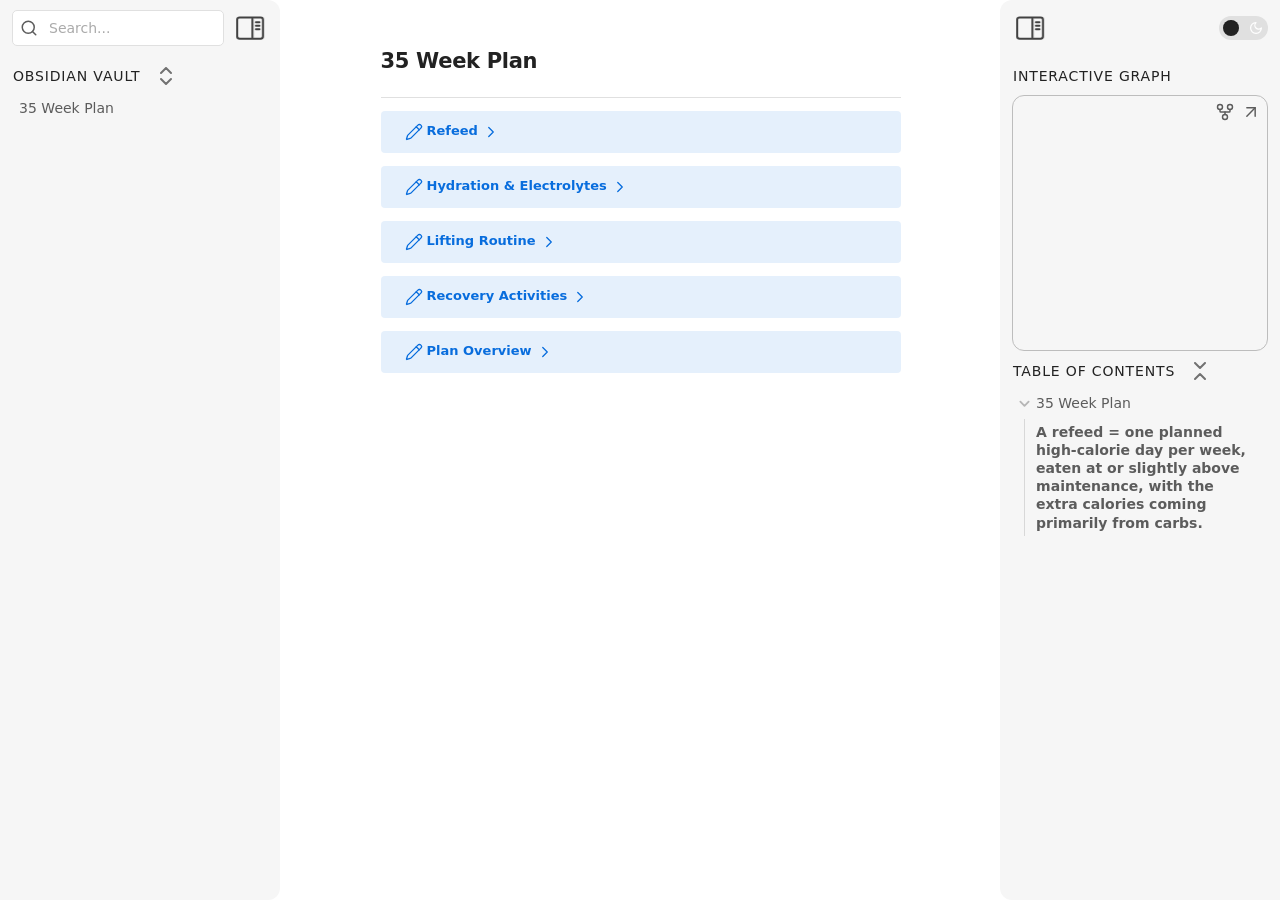
==== commit 8b2d050a: "lololol" ====
--- a/index.html
+++ b/index.html
@@ -8,7 +8,7 @@
 <meta property="og:type" content="website">
 <meta property="og:url" content="35-week-plan.html">
 <meta property="og:image" content="undefined">
-<meta charset="UTF-8"><meta property="og:site_name" content="Obsidian Vault"><meta name="viewport" content="width=device-width, initial-scale=1.0, user-scalable=yes, minimum-scale=1.0, maximum-scale=5.0"><link rel="alternate" type="application/rss+xml" title="RSS Feed" href="site-lib/rss.xml"><script async="" id="webpage-script" src="site-lib/scripts/webpage.js" onload="this.onload=null;this.setAttribute(&quot;loaded&quot;, &quot;true&quot;)"></script><script async="" id="graph-wasm-script" src="site-lib/scripts/graph-wasm.js" onload="this.onload=null;this.setAttribute(&quot;loaded&quot;, &quot;true&quot;)"></script><script async="" id="graph-render-worker-script" src="site-lib/scripts/graph-render-worker.js" onload="this.onload=null;this.setAttribute(&quot;loaded&quot;, &quot;true&quot;)"></script><link rel="icon" href="site-lib/media/favicon.png"><link rel="preload" href="site-lib/styles/snippets.css" as="style" onload="this.onload=null;this.rel='stylesheet'"><noscript><link rel="stylesheet" href="site-lib/styles/snippets.css"></noscript><link rel="stylesheet" href="site-lib/styles/obsidian.css"><link rel="preload" href="site-lib/styles/other-plugins.css" as="style" onload="this.onload=null;this.rel='stylesheet'"><noscript><link rel="stylesheet" href="site-lib/styles/other-plugins.css"></noscript><link rel="preload" href="site-lib/styles/global-variable-styles.css" as="style" onload="this.onload=null;this.rel='stylesheet'"><noscript><link rel="stylesheet" href="site-lib/styles/global-variable-styles.css"></noscript><link rel="preload" href="site-lib/styles/main-styles.css" as="style" onload="this.onload=null;this.rel='stylesheet'"><noscript><link rel="stylesheet" href="site-lib/styles/main-styles.css"></noscript><style>body{--line-width:40em;--line-width-adaptive:40em;--file-line-width:40em;--sidebar-width:min(20em, 80vw);--collapse-arrow-size:11px;--tree-vertical-spacing:1.3em;--sidebar-margin:12px}:root{background-color:#202124}.sidebar{height:100%;font-size:14px;z-index:10;min-width:calc(var(--sidebar-width) + var(--divider-width-hover));max-width:calc(var(--sidebar-width) + var(--divider-width-hover));position:relative;overflow:hidden;overflow:clip;transition:min-width ease-in-out,max-width ease-in-out;transition-duration:.2s;contain:size}#left-sidebar{left:0}#right-sidebar{right:0}.sidebar.is-collapsed{min-width:0;max-width:0}.sidebar.floating{position:absolute}.sidebar .leaf-content{height:100%;min-width:calc(var(--sidebar-width) - var(--divider-width-hover));top:0;padding:var(--sidebar-margin);padding-top:4em;line-height:var(--line-height-tight);background-color:var(--background-secondary);transition:background-color,border-right,border-left,box-shadow;transition-duration:var(--color-fade-speed);transition-timing-function:ease-in-out;position:absolute;display:flex;flex-direction:column}.sidebar:not(.is-collapsed) .leaf-content{min-width:calc(max(100%,var(--sidebar-width)) - 3px);max-width:calc(max(100%,var(--sidebar-width)) - 3px)}#left-sidebar-content{left:0;border-top-right-radius:var(--radius-l);border-bottom-right-radius:var(--radius-l)}#right-sidebar-content{right:0;border-top-left-radius:var(--radius-l);border-bottom-left-radius:var(--radius-l)}.sidebar #left-sidebar-content,.sidebar #right-sidebar-content{contain:none!important;container-type:normal!important;animation:none!important}.sidebar:has(.leaf-content:empty):has(.topbar-content:empty){display:none}.sidebar-topbar{height:calc(2.3em + 2 * var(--sidebar-margin));width:var(--sidebar-width);padding:var(--sidebar-margin);z-index:1;position:fixed;display:flex;align-items:center;transition:width ease-in-out;transition-duration:inherit}.sidebar.is-collapsed .sidebar-topbar{width:calc(2.3em + var(--sidebar-margin) * 2)}.sidebar .sidebar-topbar.is-collapsed{width:0}#left-sidebar .sidebar-topbar{left:0;flex-direction:row;border-top-right-radius:var(--radius-l)}#right-sidebar .sidebar-topbar{right:0;flex-direction:row-reverse;border-top-left-radius:var(--radius-l)}#left-sidebar .topbar-content{margin-right:calc(2.3em + var(--sidebar-margin));flex-direction:row}#right-sidebar .topbar-content{margin-left:calc(2.3em + var(--sidebar-margin));flex-direction:row-reverse}.topbar-content{overflow:hidden visible;overflow:clip visible;width:100%;height:100%;display:flex;align-items:center;transition:inherit}.sidebar.is-collapsed .topbar-content{width:0;transition:inherit}.clickable-icon.sidebar-collapse-icon{background-color:transparent;color:var(--icon-color-focused);padding:2px!important;margin:0!important;height:100%!important;width:2.3em!important;margin-inline:0.14em!important;position:absolute}#left-sidebar .clickable-icon.sidebar-collapse-icon{transform:rotateY(180deg);right:var(--sidebar-margin)}#right-sidebar .clickable-icon.sidebar-collapse-icon{transform:rotateY(180deg);left:var(--sidebar-margin)}.clickable-icon.sidebar-collapse-icon svg.svg-icon{width:100%;height:100%}.feature-title{margin-left:1px;text-transform:uppercase;letter-spacing:.06em;margin-top:.75em;margin-bottom:.75em}.feature-header{display:flex;align-items:center;padding-top:0;font-size:1em;padding-left:0}body.floating-sidebars .sidebar{position:absolute}body{transition:background-color var(--color-fade-speed) ease-in-out}#navbar:not(:empty){display:flex;align-items:center;justify-content:space-between;padding:.5em 1em;width:100%}#main{display:flex;flex-direction:column;height:100%;width:100%;align-items:stretch;justify-content:center}#main-horizontal{display:flex;flex-direction:row;flex-grow:1;width:100%;align-items:stretch;justify-content:center}#center-content{flex-basis:100%;max-width:100%;width:100%;height:100%;display:flex;flex-direction:column;align-items:center;transition:opacity .2s ease-in-out;contain:inline-size}.hide{opacity:0!important;transition:opacity .2s ease-in-out;pointer-events:none}#center-content>.obsidian-document{padding-left:2em;padding-right:1em;margin-bottom:0;width:100%;width:-webkit-fill-available;width:-moz-available;width:fill-available;transition:background-color var(--color-fade-speed) ease-in-out;border-top-right-radius:var(--window-radius,var(--radius-m));border-top-left-radius:var(--window-radius,var(--radius-m));overflow-x:hidden!important;overflow-y:auto!important;display:flex!important;flex-direction:column!important;align-items:center!important;contain:inline-size}body #center-content>.obsidian-document>.markdown-preview-sizer{padding-bottom:80vh;width:100%;max-width:var(--line-width);flex-basis:var(--line-width);transition:background-color var(--color-fade-speed) ease-in-out;contain:inline-size}#center-content>.obsidian-document>div{width:100%!important;transition:background-color var(--color-fade-speed) ease-in-out;contain:inline-size}#center-content>.obsidian-document:not([data-type=markdown]).embed{display:flex;padding:1em;height:100%;width:100%;align-items:center;justify-content:center}#center-content>.obsidian-document:not([data-type=markdown]).embed>*{max-width:100%;max-height:100%;object-fit:contain}:not(h1,h2,h3,h4,h5,h6,li):has(> :is(.math,table)){overflow-x:auto!important}#center-content>.obsidian-document:not([data-type=markdown]){overflow-x:auto;contain:content;padding:0;margin:0;height:100%}.obsidian-document[data-type=attachment]{display:flex;flex-direction:column;align-items:center;justify-content:center;height:100%;width:100%}.obsidian-document[data-type=attachment]>*{outline:0;border:none;box-shadow:none}.obsidian-document[data-type=attachment] :is(img){max-width:90%;max-height:90%;object-fit:contain}.obsidian-document[data-type=attachment]>:is(audio){width:100%;max-width:min(90%,var(--line-width))}.obsidian-document[data-type=attachment]>:is(embed,iframe,video){width:100%;height:100%;max-width:100%;max-height:100%;object-fit:contain}.canvas-wrapper>:is(.header,.footer){z-index:100;position:absolute;display:flex;justify-content:center;flex-direction:column;width:100%;align-items:center}.scroll-highlight{position:absolute;width:100%;height:100%;pointer-events:none;z-index:1000;background-color:hsla(var(--color-accent-hsl),.25);opacity:0;padding:1em;inset:50%;translate:-50% -50%;border-radius:var(--radius-s)}</style><script defer="">async function loadIncludes(){let e=document.querySelectorAll("link[itemprop='include']");for(const t of e){let e=t.getAttribute("href");try{let o="";if(e.startsWith("https:")||e.startsWith("http:")||"file:"!=window.location.protocol){const n=await fetch(e);if(!n.ok){console.log("Could not include file: "+e),t?.remove();continue}o=await n.text()}else{const t=document.getElementById(btoa(encodeURI(e)));if(t){const e=JSON.parse(decodeURI(atob(t.getAttribute("value")??"")));o=e?.data??""}}let n=document.createRange().createContextualFragment(o);t.before(n),t.remove(),console.log("Included text: "+o),console.log("Included file: "+e)}catch(o){t?.remove(),console.log("Could not include file: "+e,o);continue}}}document.addEventListener("DOMContentLoaded",(()=>{loadIncludes()}));let isFileProtocol="file:"==location.protocol;function waitLoadScripts(e,t){let o=e.map((e=>document.getElementById(e+"-script")));!function e(n){let l=o[n],c=n+1;l?(l&&"true"!=l.getAttribute("loaded")||n<o.length&&e(c),n<o.length&&l.addEventListener("load",(()=>e(c)))):n<o.length?e(c):t()}(0)}</script></head><body class="publish css-settings-manager styled-scrollbars show-inline-title show-ribbon is-focused"><script defer="">let theme=localStorage.getItem("theme")||(window.matchMedia("(prefers-color-scheme: dark)").matches?"dark":"light");"dark"==theme?(document.body.classList.add("theme-dark"),document.body.classList.remove("theme-light")):(document.body.classList.add("theme-light"),document.body.classList.remove("theme-dark")),window.innerWidth<480?document.body.classList.add("is-phone"):window.innerWidth<768?document.body.classList.add("is-tablet"):window.innerWidth<1024?document.body.classList.add("is-small-screen"):document.body.classList.add("is-large-screen")</script><div class="parsed-feature-container" style="display: contents;"><link itemprop="include" href="site-lib/html/custom-head-content-content.html"></div><div id="main"><div id="navbar"></div><div id="main-horizontal"><div id="left-content" class="leaf" style="--sidebar-width: var(--sidebar-width-left);"><div id="left-sidebar" class="sidebar"><div class="sidebar-handle"></div><div class="sidebar-topbar"><div class="topbar-content"><div id="search-container"><div id="search-wrapper"><input enterkeyhint="search" type="search" spellcheck="false" placeholder="Search..."><div aria-label="Clear search" id="search-clear-button"></div></div></div></div><div class="clickable-icon sidebar-collapse-icon"><svg xmlns="http://www.w3.org/2000/svg" width="100%" height="100%" viewBox="0 0 24 24" fill="none" stroke="currentColor" stroke-width="3" stroke-linecap="round" stroke-linejoin="round" class="svg-icon"><path d="M21 3H3C1.89543 3 1 3.89543 1 5V19C1 20.1046 1.89543 21 3 21H21C22.1046 21 23 20.1046 23 19V5C23 3.89543 22.1046 3 21 3Z"></path><path d="M10 4V20"></path><path d="M4 7H7"></path><path d="M4 10H7"></path><path d="M4 13H7"></path></svg></div></div><div class="sidebar-content-wrapper"><div id="left-sidebar-content" class="leaf-content"><link itemprop="include" href="site-lib/html/file-tree-content.html"></div></div><script defer="">let ls = document.querySelector("#left-sidebar"); ls.classList.toggle("is-collapsed", window.innerWidth < 768); ls.style.setProperty("--sidebar-width", localStorage.getItem("sidebar-left-width"));</script></div></div><div id="center-content" class="leaf"><div class="obsidian-document markdown-preview-view markdown-rendered node-insert-event is-readable-line-width allow-fold-headings allow-fold-lists show-indentation-guide show-properties" data-type="markdown"><style id="MJX-CHTML-styles"></style><div class="markdown-preview-sizer markdown-preview-section"><div class="header"><h1 class="page-title heading inline-title" id="35_Week_Plan_0">35 Week Plan</h1><div class="data-bar"></div></div><div class="markdown-preview-pusher" style="width: 1px; height: 0.1px; margin-bottom: 0px;"></div><div class="el-div"><div data-callout-metadata="" data-callout-fold="-" data-callout="note" class="callout is-collapsible is-collapsed"><div class="callout-title" dir="auto"><div class="callout-icon"><svg xmlns="http://www.w3.org/2000/svg" width="24" height="24" viewBox="0 0 24 24" fill="none" stroke="currentColor" stroke-width="2" stroke-linecap="round" stroke-linejoin="round" class="svg-icon lucide-pencil"><path d="M21.174 6.812a1 1 0 0 0-3.986-3.987L3.842 16.174a2 2 0 0 0-.5.83l-1.321 4.352a.5.5 0 0 0 .623.622l4.353-1.32a2 2 0 0 0 .83-.497z"></path><path d="m15 5 4 4"></path></svg></div><div class="callout-title-inner">Refeed</div><div class="callout-fold is-collapsed"><svg xmlns="http://www.w3.org/2000/svg" width="24" height="24" viewBox="0 0 24 24" fill="none" stroke="currentColor" stroke-width="2" stroke-linecap="round" stroke-linejoin="round" class="svg-icon lucide-chevron-down"><path d="m6 9 6 6 6-6"></path></svg></div></div><div class="callout-content" style="display: none;">
+<meta charset="UTF-8"><meta property="og:site_name" content="Obsidian Vault"><meta name="viewport" content="width=device-width, initial-scale=1.0, user-scalable=yes, minimum-scale=1.0, maximum-scale=5.0"><link rel="alternate" type="application/rss+xml" title="RSS Feed" href="site-lib/rss.xml"><script async="" id="webpage-script" src="site-lib/scripts/webpage.js" onload="this.onload=null;this.setAttribute(&quot;loaded&quot;, &quot;true&quot;)"></script><script async="" id="graph-wasm-script" src="site-lib/scripts/graph-wasm.js" onload="this.onload=null;this.setAttribute(&quot;loaded&quot;, &quot;true&quot;)"></script><script async="" id="graph-render-worker-script" src="site-lib/scripts/graph-render-worker.js" onload="this.onload=null;this.setAttribute(&quot;loaded&quot;, &quot;true&quot;)"></script><link rel="icon" href="site-lib/media/favicon.png"><link rel="preload" href="site-lib/styles/snippets.css" as="style" onload="this.onload=null;this.rel='stylesheet'"><noscript><link rel="stylesheet" href="site-lib/styles/snippets.css"></noscript><link rel="stylesheet" href="site-lib/styles/obsidian.css"><link rel="preload" href="site-lib/styles/global-variable-styles.css" as="style" onload="this.onload=null;this.rel='stylesheet'"><noscript><link rel="stylesheet" href="site-lib/styles/global-variable-styles.css"></noscript><link rel="preload" href="site-lib/styles/main-styles.css" as="style" onload="this.onload=null;this.rel='stylesheet'"><noscript><link rel="stylesheet" href="site-lib/styles/main-styles.css"></noscript><style>body{--line-width:40em;--line-width-adaptive:40em;--file-line-width:40em;--sidebar-width:min(20em, 80vw);--collapse-arrow-size:11px;--tree-vertical-spacing:1.3em;--sidebar-margin:12px}:root{background-color:#202124}.sidebar{height:100%;font-size:14px;z-index:10;min-width:calc(var(--sidebar-width) + var(--divider-width-hover));max-width:calc(var(--sidebar-width) + var(--divider-width-hover));position:relative;overflow:hidden;overflow:clip;transition:min-width ease-in-out,max-width ease-in-out;transition-duration:.2s;contain:size}#left-sidebar{left:0}#right-sidebar{right:0}.sidebar.is-collapsed{min-width:0;max-width:0}.sidebar.floating{position:absolute}.sidebar .leaf-content{height:100%;min-width:calc(var(--sidebar-width) - var(--divider-width-hover));top:0;padding:var(--sidebar-margin);padding-top:4em;line-height:var(--line-height-tight);background-color:var(--background-secondary);transition:background-color,border-right,border-left,box-shadow;transition-duration:var(--color-fade-speed);transition-timing-function:ease-in-out;position:absolute;display:flex;flex-direction:column}.sidebar:not(.is-collapsed) .leaf-content{min-width:calc(max(100%,var(--sidebar-width)) - 3px);max-width:calc(max(100%,var(--sidebar-width)) - 3px)}#left-sidebar-content{left:0;border-top-right-radius:var(--radius-l);border-bottom-right-radius:var(--radius-l)}#right-sidebar-content{right:0;border-top-left-radius:var(--radius-l);border-bottom-left-radius:var(--radius-l)}.sidebar #left-sidebar-content,.sidebar #right-sidebar-content{contain:none!important;container-type:normal!important;animation:none!important}.sidebar:has(.leaf-content:empty):has(.topbar-content:empty){display:none}.sidebar-topbar{height:calc(2.3em + 2 * var(--sidebar-margin));width:var(--sidebar-width);padding:var(--sidebar-margin);z-index:1;position:fixed;display:flex;align-items:center;transition:width ease-in-out;transition-duration:inherit}.sidebar.is-collapsed .sidebar-topbar{width:calc(2.3em + var(--sidebar-margin) * 2)}.sidebar .sidebar-topbar.is-collapsed{width:0}#left-sidebar .sidebar-topbar{left:0;flex-direction:row;border-top-right-radius:var(--radius-l)}#right-sidebar .sidebar-topbar{right:0;flex-direction:row-reverse;border-top-left-radius:var(--radius-l)}#left-sidebar .topbar-content{margin-right:calc(2.3em + var(--sidebar-margin));flex-direction:row}#right-sidebar .topbar-content{margin-left:calc(2.3em + var(--sidebar-margin));flex-direction:row-reverse}.topbar-content{overflow:hidden visible;overflow:clip visible;width:100%;height:100%;display:flex;align-items:center;transition:inherit}.sidebar.is-collapsed .topbar-content{width:0;transition:inherit}.clickable-icon.sidebar-collapse-icon{background-color:transparent;color:var(--icon-color-focused);padding:2px!important;margin:0!important;height:100%!important;width:2.3em!important;margin-inline:0.14em!important;position:absolute}#left-sidebar .clickable-icon.sidebar-collapse-icon{transform:rotateY(180deg);right:var(--sidebar-margin)}#right-sidebar .clickable-icon.sidebar-collapse-icon{transform:rotateY(180deg);left:var(--sidebar-margin)}.clickable-icon.sidebar-collapse-icon svg.svg-icon{width:100%;height:100%}.feature-title{margin-left:1px;text-transform:uppercase;letter-spacing:.06em;margin-top:.75em;margin-bottom:.75em}.feature-header{display:flex;align-items:center;padding-top:0;font-size:1em;padding-left:0}body.floating-sidebars .sidebar{position:absolute}body{transition:background-color var(--color-fade-speed) ease-in-out}#navbar:not(:empty){display:flex;align-items:center;justify-content:space-between;padding:.5em 1em;width:100%}#main{display:flex;flex-direction:column;height:100%;width:100%;align-items:stretch;justify-content:center}#main-horizontal{display:flex;flex-direction:row;flex-grow:1;width:100%;align-items:stretch;justify-content:center}#center-content{flex-basis:100%;max-width:100%;width:100%;height:100%;display:flex;flex-direction:column;align-items:center;transition:opacity .2s ease-in-out;contain:inline-size}.hide{opacity:0!important;transition:opacity .2s ease-in-out;pointer-events:none}#center-content>.obsidian-document{padding-left:2em;padding-right:1em;margin-bottom:0;width:100%;width:-webkit-fill-available;width:-moz-available;width:fill-available;transition:background-color var(--color-fade-speed) ease-in-out;border-top-right-radius:var(--window-radius,var(--radius-m));border-top-left-radius:var(--window-radius,var(--radius-m));overflow-x:hidden!important;overflow-y:auto!important;display:flex!important;flex-direction:column!important;align-items:center!important;contain:inline-size}body #center-content>.obsidian-document>.markdown-preview-sizer{padding-bottom:80vh;width:100%;max-width:var(--line-width);flex-basis:var(--line-width);transition:background-color var(--color-fade-speed) ease-in-out;contain:inline-size}#center-content>.obsidian-document>div{width:100%!important;transition:background-color var(--color-fade-speed) ease-in-out;contain:inline-size}#center-content>.obsidian-document:not([data-type=markdown]).embed{display:flex;padding:1em;height:100%;width:100%;align-items:center;justify-content:center}#center-content>.obsidian-document:not([data-type=markdown]).embed>*{max-width:100%;max-height:100%;object-fit:contain}:not(h1,h2,h3,h4,h5,h6,li):has(> :is(.math,table)){overflow-x:auto!important}#center-content>.obsidian-document:not([data-type=markdown]){overflow-x:auto;contain:content;padding:0;margin:0;height:100%}.obsidian-document[data-type=attachment]{display:flex;flex-direction:column;align-items:center;justify-content:center;height:100%;width:100%}.obsidian-document[data-type=attachment]>*{outline:0;border:none;box-shadow:none}.obsidian-document[data-type=attachment] :is(img){max-width:90%;max-height:90%;object-fit:contain}.obsidian-document[data-type=attachment]>:is(audio){width:100%;max-width:min(90%,var(--line-width))}.obsidian-document[data-type=attachment]>:is(embed,iframe,video){width:100%;height:100%;max-width:100%;max-height:100%;object-fit:contain}.canvas-wrapper>:is(.header,.footer){z-index:100;position:absolute;display:flex;justify-content:center;flex-direction:column;width:100%;align-items:center}.scroll-highlight{position:absolute;width:100%;height:100%;pointer-events:none;z-index:1000;background-color:hsla(var(--color-accent-hsl),.25);opacity:0;padding:1em;inset:50%;translate:-50% -50%;border-radius:var(--radius-s)}</style><script defer="">async function loadIncludes(){let e=document.querySelectorAll("link[itemprop='include']");for(const t of e){let e=t.getAttribute("href");try{let o="";if(e.startsWith("https:")||e.startsWith("http:")||"file:"!=window.location.protocol){const n=await fetch(e);if(!n.ok){console.log("Could not include file: "+e),t?.remove();continue}o=await n.text()}else{const t=document.getElementById(btoa(encodeURI(e)));if(t){const e=JSON.parse(decodeURI(atob(t.getAttribute("value")??"")));o=e?.data??""}}let n=document.createRange().createContextualFragment(o);t.before(n),t.remove(),console.log("Included text: "+o),console.log("Included file: "+e)}catch(o){t?.remove(),console.log("Could not include file: "+e,o);continue}}}document.addEventListener("DOMContentLoaded",(()=>{loadIncludes()}));let isFileProtocol="file:"==location.protocol;function waitLoadScripts(e,t){let o=e.map((e=>document.getElementById(e+"-script")));!function e(n){let l=o[n],c=n+1;l?(l&&"true"!=l.getAttribute("loaded")||n<o.length&&e(c),n<o.length&&l.addEventListener("load",(()=>e(c)))):n<o.length?e(c):t()}(0)}</script></head><body class="publish css-settings-manager styled-scrollbars show-inline-title show-ribbon is-focused"><script defer="">let theme=localStorage.getItem("theme")||(window.matchMedia("(prefers-color-scheme: dark)").matches?"dark":"light");"dark"==theme?(document.body.classList.add("theme-dark"),document.body.classList.remove("theme-light")):(document.body.classList.add("theme-light"),document.body.classList.remove("theme-dark")),window.innerWidth<480?document.body.classList.add("is-phone"):window.innerWidth<768?document.body.classList.add("is-tablet"):window.innerWidth<1024?document.body.classList.add("is-small-screen"):document.body.classList.add("is-large-screen")</script><div class="parsed-feature-container" style="display: contents;"><link itemprop="include" href="site-lib/html/custom-head-content-content.html"></div><div id="main"><div id="navbar"></div><div id="main-horizontal"><div id="left-content" class="leaf" style="--sidebar-width: var(--sidebar-width-left);"><div id="left-sidebar" class="sidebar"><div class="sidebar-handle"></div><div class="sidebar-topbar"><div class="topbar-content"><div id="search-container"><div id="search-wrapper"><input enterkeyhint="search" type="search" spellcheck="false" placeholder="Search..."><div aria-label="Clear search" id="search-clear-button"></div></div></div></div><div class="clickable-icon sidebar-collapse-icon"><svg xmlns="http://www.w3.org/2000/svg" width="100%" height="100%" viewBox="0 0 24 24" fill="none" stroke="currentColor" stroke-width="3" stroke-linecap="round" stroke-linejoin="round" class="svg-icon"><path d="M21 3H3C1.89543 3 1 3.89543 1 5V19C1 20.1046 1.89543 21 3 21H21C22.1046 21 23 20.1046 23 19V5C23 3.89543 22.1046 3 21 3Z"></path><path d="M10 4V20"></path><path d="M4 7H7"></path><path d="M4 10H7"></path><path d="M4 13H7"></path></svg></div></div><div class="sidebar-content-wrapper"><div id="left-sidebar-content" class="leaf-content"><link itemprop="include" href="site-lib/html/file-tree-content.html"></div></div><script defer="">let ls = document.querySelector("#left-sidebar"); ls.classList.toggle("is-collapsed", window.innerWidth < 768); ls.style.setProperty("--sidebar-width", localStorage.getItem("sidebar-left-width"));</script></div></div><div id="center-content" class="leaf"><div class="obsidian-document markdown-preview-view markdown-rendered node-insert-event is-readable-line-width allow-fold-headings allow-fold-lists show-indentation-guide show-properties" data-type="markdown"><style id="MJX-CHTML-styles"></style><div class="markdown-preview-sizer markdown-preview-section"><div class="header"><h1 class="page-title heading inline-title" id="35_Week_Plan_0">35 Week Plan</h1><div class="data-bar"></div></div><div class="markdown-preview-pusher" style="width: 1px; height: 0.1px; margin-bottom: 0px;"></div><div class="el-div"><div data-callout-metadata="" data-callout-fold="-" data-callout="note" class="callout is-collapsible is-collapsed"><div class="callout-title" dir="auto"><div class="callout-icon"><svg xmlns="http://www.w3.org/2000/svg" width="24" height="24" viewBox="0 0 24 24" fill="none" stroke="currentColor" stroke-width="2" stroke-linecap="round" stroke-linejoin="round" class="svg-icon lucide-pencil"><path d="M21.174 6.812a1 1 0 0 0-3.986-3.987L3.842 16.174a2 2 0 0 0-.5.83l-1.321 4.352a.5.5 0 0 0 .623.622l4.353-1.32a2 2 0 0 0 .83-.497z"></path><path d="m15 5 4 4"></path></svg></div><div class="callout-title-inner">Refeed</div><div class="callout-fold is-collapsed"><svg xmlns="http://www.w3.org/2000/svg" width="24" height="24" viewBox="0 0 24 24" fill="none" stroke="currentColor" stroke-width="2" stroke-linecap="round" stroke-linejoin="round" class="svg-icon lucide-chevron-down"><path d="m6 9 6 6 6-6"></path></svg></div></div><div class="callout-content" style="display: none;">
 <h3 data-heading="**A refeed = one planned high-calorie day per week, eaten at or slightly above maintenance, with the extra calories coming primarily from carbs.**" dir="auto" class="heading" id="**A_refeed_=_one_planned_high-calorie_day_per_week,_eaten_at_or_slightly_above_maintenance,_with_the_extra_calories_coming_primarily_from_carbs.**_0"><strong>A refeed = one planned high-calorie day per week, eaten at or slightly above maintenance, with the extra calories coming primarily from carbs.</strong></h3>
 <p dir="auto"><strong>The specifics for you:</strong></p>
 <ul class="has-list-bullet">
@@ -566,4 +566,4 @@
 			<div class="graph-icon graph-global" role="button" aria-label="Global Graph" data-tooltip-position="top"><svg xmlns="http://www.w3.org/2000/svg" width="24" height="24" viewBox="0 0 24 24" fill="none" stroke="currentColor" stroke-width="2" stroke-linecap="round" stroke-linejoin="round" class="svg-icon lucide-git-fork"><circle cx="12" cy="18" r="3"></circle><circle cx="6" cy="6" r="3"></circle><circle cx="18" cy="6" r="3"></circle><path d="M18 9v2c0 .6-.4 1-1 1H7c-.6 0-1-.4-1-1V9"></path><path d="M12 12v3"></path></svg></div>
 			<canvas id="graph-canvas" class="hide" width="512px" height="512px"></canvas>
 		</div>
-		</div></div><div id="outline" class=" tree-container"><div class="feature-header"><div class="feature-title">Table Of Contents</div><button class="clickable-icon nav-action-button tree-collapse-all" aria-label="Collapse All"><svg xmlns="http://www.w3.org/2000/svg" width="24" height="24" viewBox="0 0 24 24" fill="none" stroke="currentColor" stroke-width="2" stroke-linecap="round" stroke-linejoin="round"></svg></button></div><div class="tree-item mod-collapsible" data-depth="1"><a class="tree-item-self is-clickable mod-collapsible" href="35-week-plan.html#35_Week_Plan_0" data-path="#35_Week_Plan_0"><div class="tree-item-icon collapse-icon"><svg xmlns="http://www.w3.org/2000/svg" width="24" height="24" viewBox="0 0 24 24" fill="none" stroke="currentColor" stroke-width="2" stroke-linecap="round" stroke-linejoin="round" class="svg-icon right-triangle"><path d="M3 8L12 17L21 8"></path></svg></div><div class="tree-item-inner heading-link" heading-name="35 Week Plan">35 Week Plan</div></a><div class="tree-item-children"><div class="tree-item" data-depth="3"><a class="tree-item-self is-clickable" href="35-week-plan.html#**A_refeed_=_one_planned_high-calorie_day_per_week,_eaten_at_or_slightly_above_maintenance,_with_the_extra_calories_coming_primarily_from_carbs.**_0" data-path="#**A_refeed_=_one_planned_high-calorie_day_per_week,_eaten_at_or_slightly_above_maintenance,_with_the_extra_calories_coming_primarily_from_carbs.**_0"><div class="tree-item-inner heading-link" heading-name="**A refeed = one planned high-calorie day per week, eaten at or slightly above maintenance, with the extra calories coming primarily from carbs.**"><strong>A refeed = one planned high-calorie day per week, eaten at or slightly above maintenance, with the extra calories coming primarily from carbs.</strong></div></a><div class="tree-item-children"></div></div></div></div></div></div></div><script defer="">let rs = document.querySelector("#right-sidebar"); rs.classList.toggle("is-collapsed", window.innerWidth < 768); rs.style.setProperty("--sidebar-width", localStorage.getItem("sidebar-right-width"));</script></div></div></div></div></body></html>+		</div></div><div id="outline" class=" tree-container"><div class="feature-header"><div class="feature-title">Table Of Contents</div><button class="clickable-icon nav-action-button tree-collapse-all" aria-label="Collapse All"><svg xmlns="http://www.w3.org/2000/svg" width="24" height="24" viewBox="0 0 24 24" fill="none" stroke="currentColor" stroke-width="2" stroke-linecap="round" stroke-linejoin="round"></svg></button></div><div class="tree-item mod-collapsible" data-depth="1"><a class="tree-item-self is-clickable mod-collapsible" href="#35_Week_Plan_0" data-path="#35_Week_Plan_0"><div class="tree-item-icon collapse-icon"><svg xmlns="http://www.w3.org/2000/svg" width="24" height="24" viewBox="0 0 24 24" fill="none" stroke="currentColor" stroke-width="2" stroke-linecap="round" stroke-linejoin="round" class="svg-icon right-triangle"><path d="M3 8L12 17L21 8"></path></svg></div><div class="tree-item-inner heading-link" heading-name="35 Week Plan">35 Week Plan</div></a><div class="tree-item-children"><div class="tree-item" data-depth="3"><a class="tree-item-self is-clickable" href="#**A_refeed_=_one_planned_high-calorie_day_per_week,_eaten_at_or_slightly_above_maintenance,_with_the_extra_calories_coming_primarily_from_carbs.**_0" data-path="#**A_refeed_=_one_planned_high-calorie_day_per_week,_eaten_at_or_slightly_above_maintenance,_with_the_extra_calories_coming_primarily_from_carbs.**_0"><div class="tree-item-inner heading-link" heading-name="**A refeed = one planned high-calorie day per week, eaten at or slightly above maintenance, with the extra calories coming primarily from carbs.**"><strong>A refeed = one planned high-calorie day per week, eaten at or slightly above maintenance, with the extra calories coming primarily from carbs.</strong></div></a><div class="tree-item-children"></div></div></div></div></div></div></div><script defer="">let rs = document.querySelector("#right-sidebar"); rs.classList.toggle("is-collapsed", window.innerWidth < 768); rs.style.setProperty("--sidebar-width", localStorage.getItem("sidebar-right-width"));</script></div></div></div></div></body></html>
--- a/site-lib/styles/snippets.css
+++ b/site-lib/styles/snippets.css
@@ -0,0 +1 @@
+.popover.hover-popover{max-width:400px;width:400px}.popover.hover-popover .markdown-preview-view{max-height:1500px}
--- a/site-lib/styles/snippets.css
+++ b/site-lib/styles/snippets.css
@@ -0,0 +1 @@
+.popover.hover-popover{max-width:400px;width:400px}.popover.hover-popover .markdown-preview-view{max-height:1500px}
--- a/site-lib/styles/obsidian.css
+++ b/site-lib/styles/obsidian.css
@@ -0,0 +1,10 @@
+.dialog{--csstools-light-dark-toggle--4:var(--csstools-color-scheme--dark) white;--dialog-bg-color:var(--csstools-light-dark-toggle--4, #1c1b22);--csstools-light-dark-toggle--5:var(--csstools-color-scheme--dark) white;--dialog-border-color:var(--csstools-light-dark-toggle--5, #1c1b22);--csstools-light-dark-toggle--33:var(--csstools-color-scheme--dark) rgba(58, 57, 68, 0.2);--dialog-shadow:0 2px 14px 0 var(--csstools-light-dark-toggle--33, #15141a);--csstools-light-dark-toggle--6:var(--csstools-color-scheme--dark) #15141a;--text-primary-color:var(--csstools-light-dark-toggle--6, #fbfbfe);--csstools-light-dark-toggle--7:var(--csstools-color-scheme--dark) #5b5b66;--text-secondary-color:var(--csstools-light-dark-toggle--7, #cfcfd8);--hover-filter:brightness(0.9);--csstools-light-dark-toggle--8:var(--csstools-color-scheme--dark) #0060df;--link-fg-color:var(--csstools-light-dark-toggle--8, #0df);--csstools-light-dark-toggle--9:var(--csstools-color-scheme--dark) #0250bb;--link-hover-fg-color:var(--csstools-light-dark-toggle--9, #80ebff);--csstools-light-dark-toggle--10:var(--csstools-color-scheme--dark) #f0f0f4;--separator-color:var(--csstools-light-dark-toggle--10, #52525e);--textarea-border-color:#8f8f9d;--csstools-light-dark-toggle--11:var(--csstools-color-scheme--dark) white;--textarea-bg-color:var(--csstools-light-dark-toggle--11, #42414d);--textarea-fg-color:var(--text-secondary-color);--csstools-light-dark-toggle--12:var(--csstools-color-scheme--dark) #f0f0f4;--radio-bg-color:var(--csstools-light-dark-toggle--12, #2b2a33);--csstools-light-dark-toggle--13:var(--csstools-color-scheme--dark) #fbfbfe;--radio-checked-bg-color:var(--csstools-light-dark-toggle--13, #15141a);--radio-border-color:#8f8f9d;--csstools-light-dark-toggle--14:var(--csstools-color-scheme--dark) #0060df;--radio-checked-border-color:var(--csstools-light-dark-toggle--14, #0df);--csstools-light-dark-toggle--34:var(--csstools-color-scheme--dark) rgba(21, 20, 26, 0.07);--button-secondary-bg-color:var(--csstools-light-dark-toggle--34, rgba(251, 251, 254, 0.07));--button-secondary-fg-color:var(--text-primary-color);--button-secondary-border-color:var(--button-secondary-bg-color);--csstools-light-dark-toggle--35:var(--csstools-color-scheme--dark) rgba(21, 20, 26, 0.21);--button-secondary-active-bg-color:var(--csstools-light-dark-toggle--35, rgba(251, 251, 254, 0.21));--button-secondary-active-fg-color:var(--button-secondary-fg-color);--button-secondary-active-border-color:var(--button-secondary-bg-color);--csstools-light-dark-toggle--36:var(--csstools-color-scheme--dark) rgba(21, 20, 26, 0.14);--button-secondary-hover-bg-color:var(--csstools-light-dark-toggle--36, rgba(251, 251, 254, 0.14));--button-secondary-hover-fg-color:var(--button-secondary-fg-color);--button-secondary-hover-border-color:var(--button-secondary-hover-bg-color);--button-secondary-disabled-bg-color:var(--button-secondary-bg-color);--button-secondary-disabled-border-color:var(--button-secondary-border-color);--button-secondary-disabled-fg-color:var(--button-secondary-fg-color);--csstools-light-dark-toggle--15:var(--csstools-color-scheme--dark) #0060df;--button-primary-bg-color:var(--csstools-light-dark-toggle--15, #0df);--csstools-light-dark-toggle--16:var(--csstools-color-scheme--dark) #fbfbfe;--button-primary-fg-color:var(--csstools-light-dark-toggle--16, #15141a);--button-primary-border-color:var(--button-primary-bg-color);--csstools-light-dark-toggle--17:var(--csstools-color-scheme--dark) #054096;--button-primary-active-bg-color:var(--csstools-light-dark-toggle--17, #aaf2ff);--button-primary-active-fg-color:var(--button-primary-fg-color);--button-primary-active-border-color:var(--button-primary-active-bg-color);--csstools-light-dark-toggle--18:var(--csstools-color-scheme--dark) #0250bb;--button-primary-hover-bg-color:var(--csstools-light-dark-toggle--18, #80ebff);--button-primary-hover-fg-color:var(--button-primary-fg-color);--button-primary-hover-border-color:var(--button-primary-hover-bg-color);--button-primary-disabled-bg-color:var(--button-primary-bg-color);--button-primary-disabled-border-color:var(--button-primary-border-color);--button-primary-disabled-fg-color:var(--button-primary-fg-color);--button-disabled-opacity:0.4;--csstools-light-dark-toggle--19:var(--csstools-color-scheme--dark) white;--input-text-bg-color:var(--csstools-light-dark-toggle--19, #42414d);--input-text-fg-color:var(--text-primary-color);font-variant:normal;font-size:13px;font-weight:400;line-height:150%;border-radius:4px;padding:12px 16px;--csstools-light-dark-toggle--37:var(--csstools-color-scheme--dark) white;border:1px solid var(--dialog-border-color);--csstools-light-dark-toggle--38:var(--csstools-color-scheme--dark) white;background:var(--dialog-bg-color);--csstools-light-dark-toggle--39:var(--csstools-color-scheme--dark) #15141a;color:var(--text-primary-color);--csstools-light-dark-toggle--40:var(--csstools-color-scheme--dark) rgba(58, 57, 68, 0.2);box-shadow:var(--dialog-shadow)}@supports (color:light-dark(red,red)){.dialog{--dialog-bg-color:light-dark(white, #1c1b22);--dialog-border-color:light-dark(white, #1c1b22);--dialog-shadow:0 2px 14px 0 light-dark(rgba(58, 57, 68, 0.2), #15141a);--text-primary-color:light-dark(#15141a, #fbfbfe);--text-secondary-color:light-dark(#5b5b66, #cfcfd8);--link-fg-color:light-dark(#0060df, #0df);--link-hover-fg-color:light-dark(#0250bb, #80ebff);--separator-color:light-dark(#f0f0f4, #52525e);--textarea-bg-color:light-dark(white, #42414d);--radio-bg-color:light-dark(#f0f0f4, #2b2a33);--radio-checked-bg-color:light-dark(#fbfbfe, #15141a);--radio-checked-border-color:light-dark(#0060df, #0df);--button-secondary-bg-color:light-dark(
+    rgba(21, 20, 26, 0.07),
+    rgba(251, 251, 254, 0.07)
+  );--button-secondary-active-bg-color:light-dark(
+    rgba(21, 20, 26, 0.21),
+    rgba(251, 251, 254, 0.21)
+  );--button-secondary-hover-bg-color:light-dark(
+    rgba(21, 20, 26, 0.14),
+    rgba(251, 251, 254, 0.14)
+  );--button-primary-bg-color:light-dark(#0060df, #0df);--button-primary-fg-color:light-dark(#fbfbfe, #15141a);--button-primary-active-bg-color:light-dark(#054096, #aaf2ff);--button-primary-hover-bg-color:light-dark(#0250bb, #80ebff);--input-text-bg-color:light-dark(white, #42414d)}}.dialog *{--csstools-light-dark-toggle--33:var(--csstools-color-scheme--dark) rgba(58, 57, 68, 0.2);--dialog-shadow:0 2px 14px 0 var(--csstools-light-dark-toggle--33, #15141a)}.dialog *{--csstools-light-dark-toggle--34:var(--csstools-color-scheme--dark) rgba(21, 20, 26, 0.07);--button-secondary-bg-color:var(--csstools-light-dark-toggle--34, rgba(251, 251, 254, 0.07))}.dialog *{--csstools-light-dark-toggle--35:var(--csstools-color-scheme--dark) rgba(21, 20, 26, 0.21);--button-secondary-active-bg-color:var(--csstools-light-dark-toggle--35, rgba(251, 251, 254, 0.21))}.dialog *{--csstools-light-dark-toggle--36:var(--csstools-color-scheme--dark) rgba(21, 20, 26, 0.14);--button-secondary-hover-bg-color:var(--csstools-light-dark-toggle--36, rgba(251, 251, 254, 0.14))}.dialog *{--csstools-light-dark-toggle--4:var(--csstools-color-scheme--dark) white;--dialog-bg-color:var(--csstools-light-dark-toggle--4, #1c1b22)}.dialog *{--csstools-light-dark-toggle--5:var(--csstools-color-scheme--dark) white;--dialog-border-color:var(--csstools-light-dark-toggle--5, #1c1b22)}.dialog *{--csstools-light-dark-toggle--6:var(--csstools-color-scheme--dark) #15141a;--text-primary-color:var(--csstools-light-dark-toggle--6, #fbfbfe)}.dialog *{--csstools-light-dark-toggle--7:var(--csstools-color-scheme--dark) #5b5b66;--text-secondary-color:var(--csstools-light-dark-toggle--7, #cfcfd8)}.dialog *{--csstools-light-dark-toggle--8:var(--csstools-color-scheme--dark) #0060df;--link-fg-color:var(--csstools-light-dark-toggle--8, #0df)}.dialog *{--csstools-light-dark-toggle--9:var(--csstools-color-scheme--dark) #0250bb;--link-hover-fg-color:var(--csstools-light-dark-toggle--9, #80ebff)}.dialog *{--csstools-light-dark-toggle--10:var(--csstools-color-scheme--dark) #f0f0f4;--separator-color:var(--csstools-light-dark-toggle--10, #52525e)}.dialog *{--csstools-light-dark-toggle--11:var(--csstools-color-scheme--dark) white;--textarea-bg-color:var(--csstools-light-dark-toggle--11, #42414d)}.dialog *{--csstools-light-dark-toggle--12:var(--csstools-color-scheme--dark) #f0f0f4;--radio-bg-color:var(--csstools-light-dark-toggle--12, #2b2a33)}.dialog *{--csstools-light-dark-toggle--13:var(--csstools-color-scheme--dark) #fbfbfe;--radio-checked-bg-color:var(--csstools-light-dark-toggle--13, #15141a)}.dialog *{--csstools-light-dark-toggle--14:var(--csstools-color-scheme--dark) #0060df;--radio-checked-border-color:var(--csstools-light-dark-toggle--14, #0df)}.dialog *{--csstools-light-dark-toggle--15:var(--csstools-color-scheme--dark) #0060df;--button-primary-bg-color:var(--csstools-light-dark-toggle--15, #0df)}.dialog *{--csstools-light-dark-toggle--16:var(--csstools-color-scheme--dark) #fbfbfe;--button-primary-fg-color:var(--csstools-light-dark-toggle--16, #15141a)}.dialog *{--csstools-light-dark-toggle--17:var(--csstools-color-scheme--dark) #054096;--button-primary-active-bg-color:var(--csstools-light-dark-toggle--17, #aaf2ff)}.dialog *{--csstools-light-dark-toggle--18:var(--csstools-color-scheme--dark) #0250bb;--button-primary-hover-bg-color:var(--csstools-light-dark-toggle--18, #80ebff)}.dialog *{--csstools-light-dark-toggle--19:var(--csstools-color-scheme--dark) white;--input-text-bg-color:var(--csstools-light-dark-toggle--19, #42414d)}@media (prefers-color-scheme:dark){.dialog{--hover-filter:brightness(1.4);--button-disabled-opacity:0.6}}@media screen and (forced-colors:active){.dialog{--dialog-bg-color:Canvas;--dialog-border-color:CanvasText;--dialog-shadow:none;--text-primary-color:CanvasText;--text-secondary-color:CanvasText;--hover-filter:none;--link-fg-color:LinkText;--link-hover-fg-color:LinkText;--separator-color:CanvasText;--textarea-border-color:ButtonBorder;--textarea-bg-color:Field;--textarea-fg-color:ButtonText;--radio-bg-color:ButtonFace;--radio-checked-bg-color:ButtonFace;--radio-border-color:ButtonText;--radio-checked-border-color:ButtonText;--button-secondary-bg-color:HighlightText;--button-secondary-fg-color:ButtonText;--button-secondary-border-color:ButtonText;--button-secondary-active-bg-color:HighlightText;--button-secondary-active-fg-color:SelectedItem;--button-secondary-active-border-color:ButtonText;--button-secondary-hover-bg-color:HighlightText;--button-secondary-hover-fg-color:SelectedItem;--button-secondary-hover-border-color:SelectedItem;--button-secondary-disabled-fg-color:GrayText;--button-secondary-disabled-border-color:GrayText;--button-primary-bg-color:ButtonText;--button-primary-fg-color:HighlightText;--button-primary-border-color:ButtonText;--button-primary-active-bg-color:SelectedItem;--button-primary-active-fg-color:HighlightText;--button-primary-active-border-color:ButtonText;--button-primary-hover-bg-color:SelectedItem;--button-primary-hover-fg-color:HighlightText;--button-primary-hover-border-color:SelectedItem;--button-primary-disabled-bg-color:GrayText;--button-primary-disabled-fg-color:ButtonFace;--button-primary-disabled-border-color:GrayText;--button-disabled-opacity:1;--input-text-bg-color:HighlightText;--input-text-fg-color:FieldText}}.dialog .mainContainer :focus-visible{--csstools-light-dark-toggle--28:var(--csstools-color-scheme--dark) #0060df;outline:var(--focus-ring-outline);outline-offset:2px}.dialog .mainContainer .title{display:flex;width:auto;flex-direction:column;justify-content:flex-end;align-items:flex-start;gap:12px}.dialog .mainContainer .title>span{font-size:13px;font-style:normal;font-weight:590;line-height:150%}.dialog .mainContainer .dialogSeparator{width:100%;height:0;margin-top:4px;margin-bottom:4px;border-top:1px solid var(--separator-color);border-bottom:none}.dialog .mainContainer .dialogButtonsGroup{display:flex;gap:12px;align-self:flex-end}.dialog .mainContainer .radio{display:flex;flex-direction:column;align-items:flex-start;gap:4px}.dialog .mainContainer .radio>.radioButton{display:flex;gap:8px;align-self:stretch;align-items:center}.dialog .mainContainer .radio>.radioButton input{appearance:none;box-sizing:border-box;width:16px;height:16px;border-radius:50%;background-color:var(--radio-bg-color);border:1px solid var(--radio-border-color)}.dialog .mainContainer .radio>.radioButton input:hover{filter:var(--hover-filter)}.dialog .mainContainer .radio>.radioButton input:checked{background-color:var(--radio-checked-bg-color);border:4px solid var(--radio-checked-border-color)}.dialog .mainContainer .radio>.radioLabel{display:flex;padding-left:24px;align-items:flex-start;gap:10px;align-self:stretch}.dialog .mainContainer .radio>.radioLabel>span{flex:1 0 0px;font-size:11px;color:var(--text-secondary-color)}.dialog .mainContainer button:not(.toggle-button):not(.closeButton):not(.clearInputButton){border-radius:4px;border:1px solid;font-variant:normal;font-weight:590;font-size:13px;padding:4px 16px;width:auto;height:32px}.dialog .mainContainer button:not(.toggle-button):not(.closeButton):not(.clearInputButton):hover{cursor:pointer;filter:var(--hover-filter)}.dialog .mainContainer button:not(.toggle-button):not(.closeButton):not(.clearInputButton)>span{color:inherit;font:inherit}.dialog .mainContainer button.secondaryButton:not(.toggle-button):not(.closeButton):not(.clearInputButton){color:var(--button-secondary-fg-color);background-color:var(--button-secondary-bg-color);border-color:var(--button-secondary-border-color)}.dialog .mainContainer button.secondaryButton:not(.toggle-button):not(.closeButton):not(.clearInputButton):hover{color:var(--button-secondary-hover-fg-color);background-color:var(--button-secondary-hover-bg-color);border-color:var(--button-secondary-hover-border-color)}.dialog .mainContainer button.secondaryButton:not(.toggle-button):not(.closeButton):not(.clearInputButton):active{color:var(--button-secondary-active-fg-color);background-color:var(--button-secondary-active-bg-color);border-color:var(--button-secondary-active-border-color)}.dialog .mainContainer button.secondaryButton:not(.toggle-button):not(.closeButton):not(.clearInputButton):disabled{background-color:var(--button-secondary-disabled-bg-color);border-color:var(--button-secondary-disabled-border-color);color:var(--button-secondary-disabled-fg-color);opacity:var(--button-disabled-opacity)}.dialog .mainContainer button.primaryButton:not(.toggle-button):not(.closeButton):not(.clearInputButton){color:var(--button-primary-fg-color);background-color:var(--button-primary-bg-color);border-color:var(--button-primary-border-color);opacity:1}.dialog .mainContainer button.primaryButton:not(.toggle-button):not(.closeButton):not(.clearInputButton):hover{color:var(--button-primary-hover-fg-color);background-color:var(--button-primary-hover-bg-color);border-color:var(--button-primary-hover-border-color)}.dialog .mainContainer button.primaryButton:not(.toggle-button):not(.closeButton):not(.clearInputButton):active{color:var(--button-primary-active-fg-color);background-color:var(--button-primary-active-bg-color);border-color:var(--button-primary-active-border-color)}.dialog .mainContainer button.primaryButton:not(.toggle-button):not(.closeButton):not(.clearInputButton):disabled{background-color:var(--button-primary-disabled-bg-color);border-color:var(--button-primary-disabled-border-color);color:var(--button-primary-disabled-fg-color);opacity:var(--button-disabled-opacity)}.dialog .mainContainer button:not(.toggle-button):not(.closeButton):not(.clearInputButton):disabled{pointer-events:none}.dialog .mainContainer a{color:var(--link-fg-color)}.dialog .mainContainer a:hover{color:var(--link-hover-fg-color)}.dialog .mainContainer textarea{font:inherit;padding:8px;resize:none;margin:0;box-sizing:border-box;border-radius:4px;border:1px solid var(--textarea-border-color);background:var(--textarea-bg-color);color:var(--textarea-fg-color)}.dialog .mainContainer textarea:focus{outline-offset:0px;border-color:transparent}.dialog .mainContainer textarea:disabled{pointer-events:none;opacity:.4}.dialog .mainContainer input[type=text]{background-color:var(--input-text-bg-color);color:var(--input-text-fg-color)}.dialog .mainContainer .toggler{display:flex;align-items:center;gap:8px;align-self:stretch}.dialog .mainContainer .toggler>.togglerLabel{user-select:none}:root{--xfa-unfocused-field-background:url("data:image/svg+xml;charset=UTF-8,<svg width='1px' height='1px' xmlns='http://www.w3.org/2000/svg'><rect width='100%' height='100%' style='fill:rgba(0, 54, 255, 0.13);'/></svg>");--xfa-focus-outline:auto}@media screen and (forced-colors:active){:root{--xfa-focus-outline:2px solid CanvasText}}:root{--csstools-color-scheme--dark: ;color-scheme:light dark;--viewer-container-height:0;--pdfViewer-padding-bottom:0;--page-margin:1px auto -8px;--page-border:9px solid transparent;--spreadHorizontalWrapped-margin-LR:-3.5px;--loading-icon-delay:400ms;--csstools-light-dark-toggle--23:var(--csstools-color-scheme--dark) #0060df;--focus-ring-color:var(--csstools-light-dark-toggle--23, #0df);--focus-ring-outline:2px solid var(--focus-ring-color)}@supports (color:light-dark(red,red)){:root{--focus-ring-color:light-dark(#0060df, #0df)}}:root *{--csstools-light-dark-toggle--23:var(--csstools-color-scheme--dark) #0060df;--focus-ring-color:var(--csstools-light-dark-toggle--23, #0df)}@media (prefers-color-scheme:dark){:root{--csstools-color-scheme--dark:initial}}@media screen and (forced-colors:active){:root{--pdfViewer-padding-bottom:9px;--page-margin:8px auto -1px;--page-border:1px solid CanvasText;--spreadHorizontalWrapped-margin-LR:3.5px;--focus-ring-color:CanvasText}}.hiddenCanvasElement,.hiddenCopyElement{position:absolute;top:0;left:0;width:0;height:0;display:none}:root{--h1-weight:700;--h2-weight:600;--h3-weight:600;--h4-weight:600;--h5-weight:600;--h6-weight:600}@supports (font-variation-settings:normal){:root{--h1-weight:700;--h2-weight:680;--h3-weight:660;--h4-weight:640;--h5-weight:620;--h6-weight:600}}body{--anim-duration-none:0;--anim-duration-superfast:70ms;--anim-duration-fast:140ms;--anim-duration-moderate:300ms;--anim-duration-slow:560ms;--anim-motion-smooth:cubic-bezier(0.45, 0.05, 0.55, 0.95);--anim-motion-delay:cubic-bezier(0.65, 0.05, 0.36, 1);--anim-motion-jumpy:cubic-bezier(0.68, -0.55, 0.27, 1.55);--anim-motion-swing:cubic-bezier(0, 0.55, 0.45, 1);--bases-header-border-width:0 0 var(--border-width) 0;--bases-header-height:40px;--bases-header-padding-start:2px;--bases-header-padding-end:2px;--bases-toolbar-label-display:block;--bases-toolbar-badge-display:none;--bases-embed-border-width:0px;--bases-embed-border-color:var(--background-modifier-border);--bases-embed-border-radius:var(--radius-s);--bases-filter-menu-width:520px;--bases-group-heading-property-size:var(--font-ui-smaller);--bases-group-heading-property-weight:var(--font-normal);--bases-group-heading-property-color:var(--text-muted);--bases-group-heading-value-size:var(--font-smaller);--bases-group-heading-value-weight:var(--font-semibold);--bases-group-heading-property-display:block;--bases-table-container-border-width:var(--border-width);--bases-table-container-border-radius:var(--radius-s);--bases-table-group-background:var(--background-primary-alt);--bases-table-header-weight:var(--font-weight);--bases-table-header-color:var(--text-muted);--bases-table-header-icon-display:flex;--bases-table-header-background:var(--background-primary);--bases-table-header-background-hover:var(--background-modifier-hover);--bases-table-header-sort-mask:linear-gradient(to left, transparent var(--size-4-6), black var(--size-4-6));--bases-table-summary-background:var(--background-primary);--bases-table-summary-background-hover:var(--background-modifier-hover);--bases-table-border-color:var(--table-border-color);--bases-table-column-border-width:var(--border-width);--bases-table-group-gap:10px;--bases-table-row-border-width:var(--border-width);--bases-table-row-background-hover:var(--table-row-background-hover);--bases-table-row-height:30px;--bases-table-font-size:var(--font-smaller);--bases-table-column-max-width:300;--bases-table-column-min-width:40;--bases-table-cell-radius-active:2px;--bases-table-cell-shadow-active:0 0 0 2px var(--background-modifier-border-focus);--bases-table-cell-radius-focus:2px;--bases-table-cell-shadow-focus:0 0 0 2px var(--interactive-accent);--bases-table-cell-background-active:var(--background-primary);--bases-table-cell-background-disabled:var(--background-primary-alt);--bases-table-cell-background-selected:var(--table-selection);--bases-cards-background:var(--background-primary);--bases-cards-border-width:var(--border-width);--bases-cards-container-background:transparent;--bases-cards-corner-shape:var(--corner-shape);--bases-cards-cover-background:var(--background-primary-alt);--bases-cards-font-size:var(--font-smaller);--bases-cards-line-height:24px;--bases-cards-radius:var(--radius-m);--bases-cards-scale:1;--bases-cards-shadow-hover:0 0 0 1px var(--background-modifier-border-hover);--bases-cards-shadow:0 0 0 1px var(--background-modifier-border);--blockquote-border-thickness:2px;--blockquote-border-color:var(--interactive-accent);--blockquote-font-style:normal;--blockquote-color:inherit;--blockquote-background-color:transparent;--bold-modifier:200;--bold-color:inherit;--bold-weight:calc(var(--font-weight) + var(--bold-modifier));--border-width:1px;--button-radius:var(--input-radius);--button-corner-shape:var(--corner-shape);--blur-background:color-mix(in srgb, var(--background-primary) var(--blur-opacity-s), transparent) linear-gradient(var(--background-primary), color-mix(in srgb, var(--background-primary) var(--blur-opacity-s), transparent));--blur-opacity-s:65%;--blur-opacity-m:90%;--blur-brightness:1.15;--blur-saturation:1.5;--blur-radius-s:6px;--blur-radius-m:10px;--blur-radius-l:16px;--blur-s:blur(var(--blur-radius-s)) saturate(var(--blur-saturation)) brightness(var(--blur-brightness));--blur-m:blur(var(--blur-radius-m)) saturate(var(--blur-saturation)) brightness(var(--blur-brightness));--blur-l:blur(var(--blur-radius-l)) saturate(var(--blur-saturation)) brightness(var(--blur-brightness));--callout-border-width:0px;--callout-border-opacity:0.25;--callout-padding:var(--size-4-3) var(--size-4-3) var(--size-4-3) var(--size-4-6);--callout-radius:var(--radius-s);--callout-blend-mode:var(--highlight-mix-blend-mode);--callout-title-color:inherit;--callout-title-padding:0;--callout-title-size:inherit;--callout-title-weight:calc(var(--font-weight) + var(--bold-modifier));--callout-content-padding:0;--callout-content-background:transparent;--callout-bug:var(--color-red-rgb);--callout-default:var(--color-blue-rgb);--callout-error:var(--color-red-rgb);--callout-example:var(--color-purple-rgb);--callout-fail:var(--color-red-rgb);--callout-important:var(--color-cyan-rgb);--callout-info:var(--color-blue-rgb);--callout-question:var(--color-orange-rgb);--callout-success:var(--color-green-rgb);--callout-summary:var(--color-cyan-rgb);--callout-tip:var(--color-cyan-rgb);--callout-todo:var(--color-blue-rgb);--callout-warning:var(--color-orange-rgb);--callout-quote:158,158,158;--canvas-background:var(--background-primary);--canvas-card-label-color:var(--text-faint);--canvas-color-1:var(--color-red-rgb);--canvas-color-2:var(--color-orange-rgb);--canvas-color-3:var(--color-yellow-rgb);--canvas-color-4:var(--color-green-rgb);--canvas-color-5:var(--color-cyan-rgb);--canvas-color-6:var(--color-purple-rgb);--canvas-controls-radius:var(--radius-s);--canvas-controls-icon-size:var(--icon-s);--canvas-controls-icon-stroke:var(--icon-s-stroke-width);--canvas-dot-pattern:var(--color-base-30);--caret-color:var(--text-normal);--checkbox-radius:var(--radius-s);--checkbox-size:var(--font-text-size);--checkbox-marker-color:var(--background-primary);--checkbox-color:var(--interactive-accent);--checkbox-color-hover:var(--interactive-accent-hover);--checkbox-border-color:var(--text-faint);--checkbox-border-color-hover:var(--text-muted);--checkbox-margin-inline-start:0.85em;--checklist-done-decoration:line-through;--checklist-done-color:var(--text-muted);--code-white-space:pre-wrap;--code-border-width:0px;--code-border-color:var(--background-modifier-border);--code-bracket-background:var(--background-modifier-hover);--code-radius:var(--radius-s);--code-size:var(--font-smaller);--code-background:var(--background-primary-alt);--code-normal:var(--text-normal);--code-comment:var(--text-faint);--code-function:var(--color-yellow);--code-important:var(--color-orange);--code-keyword:var(--color-pink);--code-operator:var(--color-red);--code-property:var(--color-cyan);--code-punctuation:var(--text-muted);--code-string:var(--color-green);--code-tag:var(--color-red);--code-value:var(--color-purple);--collapse-icon-color:var(--text-faint);--collapse-icon-color-collapsed:var(--text-accent);--cursor:default;--cursor-link:pointer;--dialog-width:560px;--dialog-max-width:80vw;--dialog-max-height:85vh;--divider-color:var(--background-modifier-border);--divider-color-hover:var(--interactive-accent);--divider-width:1px;--divider-width-hover:3px;--divider-vertical-height:calc(100% - var(--header-height));--drag-ghost-background:rgba(0, 0, 0, 0.85);--drag-ghost-text-color:#fff;--dropdown-background-blend-mode:hard-light;--dropdown-background-position:var(--inset-end) var(--dropdown-icon-inset) top 50%,0 0;--dropdown-background-size:var(--dropdown-icon-width) auto,100%;--dropdown-icon-width:1em;--dropdown-icon-inset:0.5em;--dropdown-padding:0 var(--dropdown-padding-end) 0 var(--dropdown-padding-start);--dropdown-padding-start:0.8em;--dropdown-padding-end:1.9em;--embed-max-height:4000px;--embed-canvas-max-height:400px;--embed-background:inherit;--embed-border-start:2px solid var(--interactive-accent);--embed-border-end:none;--embed-border-top:none;--embed-border-bottom:none;--embed-padding:0 0 0 var(--size-4-6);--embed-font-style:inherit;--embed-block-shadow-hover:0 0 0 1px var(--background-modifier-border),inset 0 0 0 1px var(--background-modifier-border);--file-line-width:700px;--file-folding-offset:24px;--file-margins:var(--file-margins-y) var(--file-margins-x);--file-margins-x:var(--size-4-8);--file-margins-y:var(--size-4-8);--file-header-font:var(--font-interface);--file-header-font-size:var(--font-ui-small);--file-header-font-weight:400;--file-header-background:var(--background-primary);--file-header-background-focused:var(--background-primary);--file-header-border:var(--border-width) solid transparent;--file-header-justify:center;--header-height:40px;--font-smallest:0.8em;--font-smaller:0.875em;--font-small:0.933em;--flair-background:var(--interactive-normal);--flair-color:var(--text-normal);--font-ui-smaller:12px;--font-ui-small:13px;--font-ui-medium:15px;--font-ui-large:20px;--font-weight:var(--font-normal);--font-thin:100;--font-extralight:200;--font-light:300;--font-normal:400;--font-medium:500;--font-semibold:600;--font-bold:700;--font-extrabold:800;--font-black:900;--footnote-divider-color-active:var(--metadata-divider-color-focus);--footnote-divider-color:var(--metadata-divider-color);--footnote-divider-width:var(--border-width);--footnote-gap:var(--size-4-1);--footnote-id-color-no-occurrences:var(--text-faint);--footnote-id-color:var(--text-muted);--footnote-id-delimiter:".";--footnote-input-background-active:var(--metadata-input-background-active);--footnote-input-background:var(--metadata-input-background);--footnote-line-height:var(--line-height-normal);--footnote-padding-block:var(--size-2-3);--footnote-padding-inline:var(--size-2-3);--footnote-radius:var(--radius-s);--footnote-size:var(--font-smaller);--graph-controls-width:240px;--graph-text:var(--text-normal);--graph-line:var(--color-base-35, var(--background-modifier-border-focus));--graph-node:var(--text-muted);--graph-node-unresolved:var(--text-faint);--graph-node-focused:var(--text-accent);--graph-node-tag:var(--color-green);--graph-node-attachment:var(--color-yellow);--heading-formatting:var(--text-faint);--heading-spacing:calc(var(--p-spacing) * 2.5);--h1-color:inherit;--h2-color:inherit;--h3-color:inherit;--h4-color:inherit;--h5-color:inherit;--h6-color:inherit;--h1-font:inherit;--h2-font:inherit;--h3-font:inherit;--h4-font:inherit;--h5-font:inherit;--h6-font:inherit;--h1-letter-spacing:-0.015em;--h2-letter-spacing:-0.011em;--h3-letter-spacing:-0.008em;--h4-letter-spacing:-0.005em;--h5-letter-spacing:-0.002em;--h6-letter-spacing:0em;--h1-line-height:1.2;--h2-line-height:1.2;--h3-line-height:1.3;--h4-line-height:1.4;--h5-line-height:var(--line-height-normal);--h6-line-height:var(--line-height-normal);--h1-size:1.618em;--h2-size:1.462em;--h3-size:1.318em;--h4-size:1.188em;--h5-size:1.076em;--h6-size:1em;--h1-style:normal;--h2-style:normal;--h3-style:normal;--h4-style:normal;--h5-style:normal;--h6-style:normal;--h1-variant:normal;--h2-variant:normal;--h3-variant:normal;--h4-variant:normal;--h5-variant:normal;--h6-variant:normal;--hr-color:var(--background-modifier-border);--hr-thickness:2px;--icon-size:var(--icon-m);--icon-stroke:var(--icon-m-stroke-width);--icon-xs:14px;--icon-s:16px;--icon-m:18px;--icon-l:18px;--icon-xl:32px;--icon-xs-stroke-width:2px;--icon-s-stroke-width:2px;--icon-m-stroke-width:1.75px;--icon-l-stroke-width:1.75px;--icon-xl-stroke-width:1.25px;--icon-color:var(--text-muted);--icon-color-hover:var(--text-muted);--icon-color-active:var(--text-accent);--icon-color-focused:var(--text-normal);--icon-opacity:0.85;--icon-opacity-hover:1;--icon-opacity-active:1;--clickable-icon-radius:var(--radius-s);--indent-size:4;--indent-unit:0.5625em;--indentation-guide-width:var(--border-width);--indentation-guide-width-active:var(--border-width);--indentation-guide-color:rgba(var(--mono-rgb-100), 0.12);--indentation-guide-color-active:rgba(var(--mono-rgb-100), 0.3);--indentation-guide-editing-indent:0.85em;--indentation-guide-reading-indent:-0.85em;--indentation-guide-source-indent:0.25em;--inline-title-color:var(--h1-color);--inline-title-font:var(--h1-font);--inline-title-line-height:var(--h1-line-height);--inline-title-size:var(--h1-size);--inline-title-style:var(--h1-style);--inline-title-variant:var(--h1-variant);--inline-title-weight:var(--h1-weight);--inline-title-margin-bottom:0.5em;--input-height:30px;--input-padding:var(--size-4-1) var(--size-4-2);--input-radius:5px;--input-corner-shape:var(--corner-shape);--input-font-weight:var(--font-normal);--input-border-width:var(--border-width);--input-border-width-focus:2px;--input-placeholder-color:var(--text-faint);--input-date-separator:var(--text-faint);--input-icon-inset:var(--size-4-1);--italic-color:inherit;--italic-weight:inherit;--layer-cover:5;--layer-sidedock:10;--layer-status-bar:15;--layer-popover:30;--layer-slides:45;--layer-modal:50;--layer-notice:60;--layer-menu:65;--layer-tooltip:70;--layer-dragged-item:80;--line-height-normal:1.5;--line-height-tight:1.3;--link-color:var(--text-accent);--link-color-hover:var(--text-accent-hover);--link-decoration:underline;--link-decoration-hover:underline;--link-decoration-thickness:auto;--link-weight:var(--font-weight);--link-external-color:var(--text-accent);--link-external-color-hover:var(--text-accent-hover);--link-external-decoration:underline;--link-external-decoration-hover:underline;--link-external-filter:none;--link-unresolved-color:var(--text-accent);--link-unresolved-opacity:0.7;--link-unresolved-filter:none;--link-unresolved-decoration-style:solid;--link-unresolved-decoration-color:hsla(var(--interactive-accent-hsl), 0.3);--list-indent:calc(var(--indent-unit) * var(--indent-size));--list-indent-editing:0.75em;--list-indent-source:0;--list-spacing:0.075em;--list-marker-color:var(--text-faint);--list-marker-color-hover:var(--text-muted);--list-marker-color-collapsed:var(--text-accent);--list-bullet-border:none;--list-bullet-radius:50%;--list-bullet-size:0.3em;--list-bullet-transform:none;--list-numbered-style:decimal;--list-bullet-end-padding:1.3rem;--nav-item-size:var(--font-ui-small);--nav-item-radius:var(--radius-s);--nav-item-color:var(--text-muted);--nav-item-color-hover:var(--text-normal);--nav-item-color-active:var(--text-normal);--nav-item-color-selected:var(--text-normal);--nav-item-color-highlighted:var(--text-accent);--nav-item-background-hover:var(--background-modifier-hover);--nav-item-background-active:var(--background-modifier-hover);--nav-item-background-selected:hsla(var(--color-accent-hsl), 0.15);--nav-item-padding:var(--size-4-1) var(--size-4-2) var(--size-4-1) var(--size-4-6);--nav-item-parent-padding:var(--nav-item-padding);--nav-item-margin-bottom:var(--size-2-1);--nav-item-children-padding-start:var(--size-2-2);--nav-item-children-margin-start:var(--size-4-3);--nav-item-weight:inherit;--nav-item-weight-hover:inherit;--nav-item-weight-active:inherit;--nav-item-white-space:pre;--nav-indentation-guide-width:var(--indentation-guide-width);--nav-indentation-guide-color:var(--indentation-guide-color);--nav-collapse-icon-color:var(--collapse-icon-color);--nav-collapse-icon-color-collapsed:var(--text-faint);--nav-heading-color:var(--text-normal);--nav-heading-color-hover:var(--text-normal);--nav-heading-color-collapsed:var(--text-faint);--nav-heading-color-collapsed-hover:var(--text-muted);--nav-heading-weight:var(--font-medium);--nav-heading-weight-hover:var(--font-medium);--nav-tag-background:transparent;--nav-tag-radius:var(--radius-s);--nav-tag-color:var(--text-faint);--nav-tag-color-hover:var(--text-muted);--nav-tag-color-active:var(--text-muted);--nav-tag-weight:var(--font-semibold);--menu-padding:var(--size-2-3);--menu-shadow:var(--shadow-s);--menu-radius:var(--radius-m);--menu-corner-shape:var(--corner-shape);--menu-background:var(--background-secondary);--menu-border-color:var(--background-modifier-border-hover);--menu-border-width:var(--border-width);--menu-backdrop-filter:none;--menu-scroll-mask:linear-gradient(to bottom, rgba(0, 0, 0, 0.05) 0%, rgba(0, 0, 0, 0.1) 48px);--metadata-background:transparent;--metadata-display-reading:block;--metadata-display-editing:block;--metadata-max-width:none;--metadata-padding:var(--size-4-2) 0;--metadata-border-color:var(--background-modifier-border);--metadata-border-radius:0;--metadata-border-width:0;--metadata-divider-color:var(--background-modifier-border);--metadata-divider-color-hover:transparent;--metadata-divider-color-focus:transparent;--metadata-divider-width:0;--metadata-gap:3px;--metadata-property-padding:0;--metadata-property-radius:6px;--metadata-property-radius-hover:6px;--metadata-property-radius-focus:6px;--metadata-property-corner-shape:var(--corner-shape);--metadata-property-corner-shape-hover:var(--corner-shape);--metadata-property-corner-shape-focus:var(--corner-shape);--metadata-property-background:transparent;--metadata-property-background-hover:transparent;--metadata-property-background-active:var(--background-modifier-hover);--metadata-property-box-shadow-hover:0 0 0 var(--border-width) var(--background-modifier-border-hover);--metadata-property-box-shadow-focus:0 0 0 2px var(--background-modifier-border-focus);--metadata-label-background:transparent;--metadata-label-background-hover:transparent;--metadata-label-background-active:var(--background-modifier-hover);--metadata-label-font:var(--font-interface);--metadata-label-font-size:var(--font-smaller);--metadata-label-font-weight:inherit;--metadata-label-text-color:var(--text-muted);--metadata-label-text-color-hover:var(--text-muted);--metadata-label-width:9em;--metadata-input-height:calc(var(--font-text-size) * 1.75);--metadata-input-text-color:var(--text-normal);--metadata-input-font:var(--font-interface);--metadata-input-font-size:var(--font-smaller);--metadata-input-background:transparent;--metadata-input-background-hover:transparent;--metadata-input-background-active:var(--background-modifier-hover);--metadata-input-longtext-lines:3;--metadata-input-padding:var(--size-4-1) var(--size-4-2);--metadata-sidebar-label-font-size:var(--font-ui-small);--metadata-sidebar-input-font-size:var(--font-ui-small);--modal-background:var(--background-primary);--modal-width:90vw;--modal-header-height:auto;--modal-height:85vh;--modal-max-width:1100px;--modal-max-height:1000px;--modal-max-width-narrow:800px;--modal-shadow:none;--modal-border-width:var(--border-width);--modal-border-color:var(--color-base-40, var(--background-modifier-border-focus));--modal-radius:var(--radius-l);--modal-community-sidebar-width:280px;--pill-color:var(--text-muted);--pill-color-hover:var(--text-normal);--pill-color-remove:var(--text-faint);--pill-color-remove-hover:var(--text-accent);--pill-decoration:none;--pill-decoration-hover:none;--pill-background:transparent;--pill-background-hover:transparent;--pill-border-color:var(--background-modifier-border);--pill-border-color-hover:var(--background-modifier-border-hover);--pill-border-width:var(--border-width);--pill-padding-x:0.65em;--pill-padding-y:0.25em;--pill-radius:2em;--pill-weight:inherit;--p-spacing:1rem;--p-spacing-empty:0rem;--pdf-background:var(--background-primary);--pdf-page-background:var(--background-primary);--pdf-shadow:0 0 0 1px rgba(0, 0, 0, 0.05),0 2px 8px rgba(0, 0, 0, 0.1);--pdf-spread-shadow:0 0 0 1px rgba(0, 0, 0, 0.05);--pdf-sidebar-background:var(--background-primary);--pdf-thumbnail-shadow:0 0 0 1px rgba(0, 0, 0, 0.15),0 2px 8px rgba(0, 0, 0, 0.2);--popover-width:450px;--popover-height:400px;--popover-max-height:95vh;--popover-pdf-width:450px;--popover-pdf-height:400px;--popover-font-size:var(--font-text-size);--prompt-background:var(--background-primary);--prompt-backdrop-filter:none;--prompt-input-height:40px;--prompt-width:700px;--prompt-max-width:80vw;--prompt-max-height:70vh;--prompt-border-width:var(--border-width);--prompt-border-color:var(--color-base-40, var(--background-modifier-border-focus));--corner-shape:round;--radius-s:4px;--radius-m:8px;--radius-l:12px;--radius-xl:16px;--raised-background:var(--blur-background);--raised-blur:var(--blur-s);--raised-shadow:var(--shadow-xs);--raised-mask-display:block;--raised-mask-border-width:0;--raised-mask-background:linear-gradient(to bottom left, white, transparent, white) border-box no-repeat;--raised-mask:linear-gradient(white, white) padding-box,linear-gradient(white, white) border-box;--raised-mask-composite:exclude,add;--ribbon-background:var(--background-secondary);--ribbon-background-collapsed:var(--background-primary);--ribbon-width:44px;--ribbon-padding:var(--size-4-2) var(--size-4-1) var(--size-4-3);--scrollbar-width:12px;--scrollbar-height:12px;--scrollbar-border-width:3px 3px 3px 2px;--scrollbar-radius:var(--radius-l);--scrollbar-active-thumb-bg:rgba(var(--mono-rgb-100), 0.2);--scrollbar-bg:rgba(var(--mono-rgb-100), 0.05);--scrollbar-thumb-bg:rgba(var(--mono-rgb-100), 0.1);--search-clear-button-color:var(--text-muted);--search-clear-button-size:13px;--search-icon-color:var(--text-muted);--search-icon-size:18px;--search-result-background:var(--background-primary);--setting-group-heading-color:var(--text-normal);--setting-group-heading-size:var(--font-ui-medium);--setting-group-heading-weight:var(--font-semibold);--setting-items-background:var(--background-primary-alt);--setting-items-padding:var(--size-4-5);--setting-items-radius:var(--radius-l);--setting-items-border-width:0;--setting-items-border-color:var(--background-modifier-border);--size-2-1:2px;--size-2-2:4px;--size-2-3:6px;--size-4-1:4px;--size-4-2:8px;--size-4-3:12px;--size-4-4:16px;--size-4-5:20px;--size-4-6:24px;--size-4-8:32px;--size-4-9:36px;--size-4-10:40px;--size-4-12:48px;--size-4-16:64px;--size-4-18:72px;--sidebar-markdown-font-size:calc(var(--font-text-size) * 0.9);--sidebar-tab-text-display:none;--sidebar-left-toggle-inner-width:8.33%;--sidebar-right-toggle-inner-width:8.33%;--sidebar-left-toggle-inner-width-open:24%;--sidebar-right-toggle-inner-width-open:24%;--slider-thumb-border-width:var(--border-width);--slider-thumb-border-color:var(--background-modifier-border-hover);--slider-thumb-height:18px;--slider-thumb-width:18px;--slider-thumb-y:-6px;--slider-thumb-radius:var(--slider-thumb-height);--slider-s-thumb-size:15px;--slider-s-thumb-position:-5px;--slider-track-background:var(--background-modifier-border);--slider-track-height:3px;--status-bar-background:var(--background-secondary);--status-bar-border-color:var(--divider-color);--status-bar-border-width:var(--border-width) 0 0 var(--border-width);--status-bar-font-size:var(--font-ui-smaller);--status-bar-text-color:var(--text-muted);--status-bar-position:fixed;--status-bar-radius:var(--radius-m) 0 0 0;--suggestion-background:var(--background-primary);--suggestion-backdrop-filter:none;--sync-avatar-color-current-user:transparent;--sync-avatar-color-1:var(--color-red);--sync-avatar-color-2:var(--color-orange);--sync-avatar-color-3:var(--color-yellow);--sync-avatar-color-4:var(--color-green);--sync-avatar-color-5:var(--color-cyan);--sync-avatar-color-6:var(--color-blue);--sync-avatar-color-7:var(--color-purple);--sync-avatar-color-8:var(--color-pink);--swatch-radius:14px;--swatch-height:22px;--swatch-width:22px;--swatch-shadow:inset 0 0 0 1px rgba(var(--mono-rgb-100), 0.15);--tab-background-active:var(--background-primary);--tab-text-color:var(--text-faint);--tab-text-color-active:var(--text-muted);--tab-text-color-focused:var(--text-muted);--tab-text-color-focused-active:var(--text-muted);--tab-text-color-focused-highlighted:var(--text-accent);--tab-text-color-focused-active-current:var(--text-normal);--tab-font-size:var(--font-ui-small);--tab-font-weight:inherit;--tab-container-background:var(--background-secondary);--tab-divider-color:var(--background-modifier-border-hover);--tab-outline-color:var(--divider-color);--tab-outline-width:1px;--tab-curve:6px;--tab-radius:var(--radius-s);--tab-radius-active:6px 6px 0 0;--tab-width:200px;--tab-max-width:320px;--tab-switcher-menubar-background:linear-gradient(to top, var(--background-secondary), transparent);--tab-switcher-background:var(--background-secondary);--tab-switcher-preview-radius:var(--radius-xl);--tab-switcher-preview-background-shadow:0 4px 30px 2px rgba(0, 0, 0, 0.2);--tab-switcher-preview-shadow:0 0 0 1px rgba(var(--mono-rgb-100), 0.05);--tab-switcher-preview-shadow-active:0 0 0 2px var(--color-accent);--tab-stacked-pane-width:700px;--tab-stacked-header-width:var(--header-height);--tab-stacked-font-size:var(--font-ui-small);--tab-stacked-font-weight:400;--tab-stacked-text-align:start;--tab-stacked-text-transform:rotate(0deg);--tab-stacked-text-writing-mode:vertical-lr;--tab-stacked-shadow:-8px 0 8px 0 rgba(0, 0, 0, 0.05);--table-background:transparent;--table-border-width:1px;--table-border-color:var(--background-modifier-border);--table-white-space:break-spaces;--table-header-background:var(--table-background);--table-header-background-hover:inherit;--table-header-border-width:var(--table-border-width);--table-header-border-color:var(--table-border-color);--table-header-font:inherit;--table-header-size:var(--table-text-size);--table-header-weight:calc(var(--font-weight) + var(--bold-modifier));--table-header-color:var(--text-normal);--table-line-height:var(--line-height-tight);--table-text-size:var(--font-text-size);--table-text-color:inherit;--table-column-min-width:6ch;--table-column-max-width:none;--table-column-alt-background:var(--table-background);--table-column-first-border-width:var(--table-border-width);--table-column-last-border-width:var(--table-border-width);--table-row-background-hover:var(--table-background);--table-row-alt-background:var(--table-background);--table-row-alt-background-hover:var(--table-background);--table-row-last-border-width:var(--table-border-width);--table-selection:hsla(var(--color-accent-hsl), 0.1);--table-selection-blend-mode:var(--highlight-mix-blend-mode);--table-selection-border-color:var(--interactive-accent);--table-selection-border-width:2px;--table-selection-border-radius:4px;--table-cell-vertical-alignment:top;--table-drag-handle-background:transparent;--table-drag-handle-background-active:var(--table-selection-border-color);--table-drag-handle-color:var(--text-faint);--table-drag-handle-color-active:var(--text-on-accent);--table-drop-indicator-half-width:2px;--table-add-button-background:transparent;--table-add-button-border-width:var(--table-border-width);--table-add-button-border-color:var(--background-modifier-border);--tag-size:var(--font-smaller);--tag-color:var(--text-accent);--tag-color-hover:var(--text-accent);--tag-decoration:none;--tag-decoration-hover:none;--tag-background:hsla(var(--interactive-accent-hsl), 0.1);--tag-background-hover:hsla(var(--interactive-accent-hsl), 0.2);--tag-border-color:hsla(var(--interactive-accent-hsl), 0.15);--tag-border-color-hover:hsla(var(--interactive-accent-hsl), 0.15);--tag-border-width:0px;--tag-padding-x:0.65em;--tag-padding-y:0.25em;--tag-radius:2em;--tag-corner-shape:round;--tag-weight:inherit;--traffic-lights-offset-x:var(--header-height);--traffic-lights-offset-y:var(--header-height);--titlebar-background:var(--background-secondary);--titlebar-background-focused:var(--background-secondary-alt);--titlebar-border-width:0px;--titlebar-border-color:var(--background-modifier-border);--titlebar-text-color:var(--text-muted);--titlebar-text-color-focused:var(--text-normal);--titlebar-text-weight:var(--font-bold);--toggle-border-width:2px;--toggle-width:40px;--toggle-radius:18px;--toggle-thumb-color:white;--toggle-thumb-radius:18px;--toggle-thumb-height:18px;--toggle-thumb-width:18px;--toggle-s-border-width:2px;--toggle-s-width:34px;--toggle-s-thumb-height:15px;--toggle-s-thumb-width:15px;--touch-size-xxs:24px;--touch-size-xs:30px;--touch-size-s:40px;--touch-size-m:44px;--touch-size-l:52px;--touch-size-xl:60px;--touch-radius-xxs:var(--touch-size-xxs);--touch-radius-xs:var(--touch-size-xs);--touch-radius-s:var(--touch-size-s);--touch-radius-m:var(--touch-size-m);--touch-radius-l:var(--touch-size-l);--touch-radius-xl:var(--touch-size-xl);--vault-profile-display:flex;--vault-profile-order:2;--vault-profile-actions-display:flex;--vault-profile-font-size:var(--font-ui-small);--vault-profile-font-weight:var(--font-medium);--vault-profile-color:var(--text-normal);--vault-profile-color-hover:var(--vault-profile-color);--workspace-background-translucent:rgba(var(--mono-rgb-0), 0.6);--accent-h:258;--accent-s:88%;--accent-l:66%;--background-primary:var(--color-base-00);--background-primary-alt:var(--color-base-10);--background-secondary:var(--color-base-20);--background-modifier-hover:rgba(var(--mono-rgb-100), 0.067);--background-modifier-active-hover:hsla(var(--interactive-accent-hsl), 0.1);--background-modifier-border:var(--color-base-30);--background-modifier-border-hover:var(--color-base-35);--background-modifier-border-focus:var(--color-base-40);--background-modifier-error-rgb:var(--color-red-rgb);--background-modifier-error:var(--color-red);--background-modifier-error-hover:var(--color-red);--background-modifier-success-rgb:var(--color-green-rgb);--background-modifier-success:var(--color-green);--background-modifier-message:rgba(0, 0, 0, 0.9);--background-modifier-form-field:var(--color-base-00);--background-modifier-form-field-hover:var(--background-modifier-form-field);--text-normal:var(--color-base-100);--text-muted:var(--color-base-70);--text-faint:var(--color-base-50);--text-on-accent:white;--text-on-accent-inverted:black;--text-error:var(--color-red);--text-warning:var(--color-orange);--text-success:var(--color-green);--text-selection:hsla(var(--color-accent-hsl), 0.2);--text-highlight-bg-rgb:255,208,0;--text-highlight-bg:rgba(var(--text-highlight-bg-rgb), 0.4);--text-accent:var(--color-accent);--text-accent-hover:var(--color-accent-2);--interactive-normal:var(--color-base-00);--interactive-hover:var(--color-base-10);--interactive-accent-hsl:var(--color-accent-hsl);--interactive-accent:var(--color-accent-1);--interactive-accent-hover:var(--color-accent-2)}.theme-dark,.theme-light{--dropdown-background:var(--interactive-normal);--dropdown-background-hover:var(--interactive-hover)}.theme-light{color-scheme:light;--highlight-mix-blend-mode:darken;--mono-rgb-0:255,255,255;--mono-rgb-100:0,0,0;--color-red-rgb:233,49,71;--color-red:#e93147;--color-orange-rgb:236,117,0;--color-orange:#ec7500;--color-yellow-rgb:224,172,0;--color-yellow:#e0ac00;--color-green-rgb:8,185,78;--color-green:#08b94e;--color-cyan-rgb:0,191,188;--color-cyan:#00bfbc;--color-blue-rgb:8,109,221;--color-blue:#086ddd;--color-purple-rgb:120,82,238;--color-purple:#7852ee;--color-pink-rgb:213,57,132;--color-pink:#d53984;--color-base-00:#ffffff;--color-base-05:#fcfcfc;--color-base-10:#fafafa;--color-base-20:#f6f6f6;--color-base-25:#e3e3e3;--color-base-30:#e0e0e0;--color-base-35:#d4d4d4;--color-base-40:#bdbdbd;--color-base-50:#ababab;--color-base-60:#707070;--color-base-70:#5c5c5c;--color-base-100:#222222;--color-accent-hsl:var(--accent-h),var(--accent-s),var(--accent-l);--color-accent:hsl(var(--accent-h), var(--accent-s), var(--accent-l));--color-accent-1:hsl(calc(var(--accent-h) - 1), calc(var(--accent-s) * 1.01), calc(var(--accent-l) * 1.075));--color-accent-2:hsl(calc(var(--accent-h) - 3), calc(var(--accent-s) * 1.02), calc(var(--accent-l) * 1.15));--background-secondary-alt:var(--color-base-05);--background-modifier-box-shadow:rgba(0, 0, 0, 0.1);--background-modifier-cover:rgba(220, 220, 220, 0.4);--input-shadow:inset 0 0 0 1px rgba(0, 0, 0, 0.12),0 2px 3px 0 rgba(0, 0, 0, 0.05),0 1px 1.5px 0 rgba(0, 0, 0, 0.03),0 1px 2px 0 rgba(0, 0, 0, 0.04),0 0 0 0 transparent;--input-shadow-hover:inset 0 0 0 1px rgba(0, 0, 0, 0.17),0 2px 3px 0 rgba(0, 0, 0, 0.1),0 1px 1.5px 0 rgba(0, 0, 0, 0.03),0 1px 2px 0 rgba(0, 0, 0, 0.04),0 0 0 0 transparent;--shadow-edges:0 0 transparent;--shadow-xs:0 1px 6px rgba(0, 0, 0, 0.015),0 4px 24px rgba(0, 0, 0, 0.065),var(--shadow-edges);--shadow-s:0px 1px 2px rgba(0, 0, 0, 0.028),0px 3.4px 6.7px rgba(0, 0, 0, 0.042),0px 15px 30px rgba(0, 0, 0, 0.07);--shadow-l:0px 1.8px 7.3px rgba(0, 0, 0, 0.071),0px 6.3px 24.7px rgba(0, 0, 0, 0.112),0px 15px 30px rgba(0, 0, 0, 0.1)}.theme-dark{color-scheme:dark;--highlight-mix-blend-mode:lighten;--mono-rgb-0:0,0,0;--mono-rgb-100:255,255,255;--color-red-rgb:251,70,76;--color-red:#fb464c;--color-orange-rgb:233,151,63;--color-orange:#e9973f;--color-yellow-rgb:224,222,113;--color-yellow:#e0de71;--color-green-rgb:68,207,110;--color-green:#44cf6e;--color-cyan-rgb:83,223,221;--color-cyan:#53dfdd;--color-blue-rgb:2,122,255;--color-blue:#027aff;--color-purple-rgb:168,130,255;--color-purple:#a882ff;--color-pink-rgb:250,153,205;--color-pink:#fa99cd;--color-base-00:#1e1e1e;--color-base-05:#212121;--color-base-10:#242424;--color-base-20:#262626;--color-base-25:#2a2a2a;--color-base-30:#363636;--color-base-35:#3f3f3f;--color-base-40:#555555;--color-base-50:#666666;--color-base-60:#999999;--color-base-70:#b3b3b3;--color-base-100:#dadada;--color-accent-hsl:var(--accent-h),var(--accent-s),var(--accent-l);--color-accent:hsl(var(--accent-h), var(--accent-s), var(--accent-l));--color-accent-1:hsl(calc(var(--accent-h) - 3), calc(var(--accent-s) * 1.02), calc(var(--accent-l) * 1.15));--color-accent-2:hsl(calc(var(--accent-h) - 5), calc(var(--accent-s) * 1.05), calc(var(--accent-l) * 1.29));--blur-background:color-mix(in srgb, var(--interactive-normal) var(--blur-opacity-s), transparent) linear-gradient(var(--interactive-normal), color-mix(in srgb, var(--interactive-normal) var(--blur-opacity-s), transparent));--background-modifier-form-field:var(--color-base-25);--background-secondary-alt:var(--color-base-30);--interactive-normal:var(--color-base-30);--interactive-hover:var(--color-base-35);--text-accent:var(--color-accent-1);--interactive-accent:var(--color-accent);--interactive-accent-hover:var(--color-accent-1);--background-modifier-box-shadow:rgba(0, 0, 0, 0.3);--background-modifier-cover:rgba(10, 10, 10, 0.4);--raised-mask-background:transparent;--text-selection:hsla(var(--interactive-accent-hsl), 0.33);--input-shadow:inset 0 0.5px 0.5px 0.5px rgba(255, 255, 255, 0.09),0 2px 4px 0 rgba(0, 0, 0, 0.15),0 1px 1.5px 0 rgba(0, 0, 0, 0.1),0 1px 2px 0 rgba(0, 0, 0, 0.2),0 0 0 0 transparent;--input-shadow-hover:inset 0 0.5px 1px 0.5px rgba(255, 255, 255, 0.16),0 2px 3px 0 rgba(0, 0, 0, 0.3),0 1px 1.5px 0 rgba(0, 0, 0, 0.2),0 1px 2px 0 rgba(0, 0, 0, 0.4),0 0 0 0 transparent;--shadow-xs:0 1px 6px rgba(0, 0, 0, 0.045),0 4px 24px rgba(0, 0, 0, 0.195),var(--shadow-edges);--shadow-s:0px 1px 2px rgba(0, 0, 0, 0.121),0px 3.4px 6.7px rgba(0, 0, 0, 0.179),0px 15px 30px rgba(0, 0, 0, 0.3);--shadow-l:0px 1.8px 7.3px rgba(0, 0, 0, 0.071),0px 6.3px 24.7px rgba(0, 0, 0, 0.112),0px 30px 90px rgba(0, 0, 0, 0.2);--pdf-shadow:0 0 0 1px var(--background-modifier-border);--pdf-thumbnail-shadow:0 0 0 1px var(--background-modifier-border)}iframe{color-scheme:normal}@media print{.theme-dark{--highlight-mix-blend-mode:darken}}@font-face{font-family:"Source Code Pro";font-weight:400;font-style:normal;font-display:swap;src:url("../../site-lib/fonts/70cc7ff27245e82ad414.ttf")}@font-face{font-family:"Source Code Pro";font-weight:400;font-style:italic;font-display:swap;src:url("../../site-lib/fonts/454577c22304619db035.ttf")}@font-face{font-family:"Source Code Pro";font-weight:700;font-style:normal;font-display:swap;src:url("../../site-lib/fonts/52ac8f3034507f1d9e53.ttf")}@font-face{font-family:"Source Code Pro";font-weight:700;font-style:italic;font-display:swap;src:url("../../site-lib/fonts/05b618077343fbbd92b7.ttf")}@font-face{font-family:"Flow Circular";font-display:swap;src:url("../../site-lib/fonts/4bb6ac751d1c5478ff3a.woff2")}@font-face{font-family:Inter;font-style:normal;font-weight:100 900;font-display:swap;src:url("../../site-lib/fonts/c504db5c06caaf7cdfba.woff2")}@font-face{font-family:Inter;font-style:italic;font-weight:100 900;font-display:swap;src:url("../../site-lib/fonts/01dcbad1bac635f9c9cd.woff2")}@font-face{font-family:"??";unicode-range:U+0}body{--font-default:ui-sans-serif,-apple-system,BlinkMacSystemFont,system-ui,"Segoe UI","Google Sans Flex",Roboto,"Inter Variable","Inter","Apple Color Emoji","Segoe UI Emoji","Segoe UI Symbol",sans-serif;--font-monospace-default:ui-monospace,SFMono-Regular,"Cascadia Mono","Roboto Mono","DejaVu Sans Mono","Liberation Mono",Menlo,Monaco,"Consolas","Source Code Pro",monospace;--font-interface-override:'??';--font-interface-theme:'??';--font-interface:var(--font-interface-override),var(--font-interface-theme),var(--default-font, '??'),var(--font-default);--font-text-override:'??';--font-text-theme:'??';--font-text:var(--font-text-override),var(--font-text-theme),var(--font-default);--font-print-override:'??';--font-print:var(--font-print-override),var(--font-text-override),var(--font-text-theme),'Arial';--font-monospace-override:'??';--font-monospace-theme:'??';--font-monospace:var(--font-monospace-override),var(--font-monospace-theme),var(--font-monospace-default);--font-text-size:16px;--font-mermaid:var(--font-text)}@media print{body,html{padding-top:0!important;overflow:auto!important;height:auto!important;contain:initial!important}.markdown-embed-link,.popover,iframe{display:none!important}body>:not(.print){display:none!important}.print .markdown-preview-view{print-color-adjust:exact;color:initial;height:unset!important}.print .markdown-preview-view mark{color:initial}.print .markdown-preview-view .metadata-container{display:none}.print .markdown-preview-view .markdown-embed-content{max-height:none;overflow:visible}.print .markdown-preview-view .callout-content{display:inherit!important}.print .bases-toolbar svg.lucide-chevrons-up-down{display:none}.print .external-link{background:0 0;padding-right:0}*{text-shadow:none!important}webview{display:none}::-webkit-scrollbar{display:none}body{--font-text:var(--font-print)!important}}*{box-sizing:border-box}body,html{margin:0;padding:0;height:100%;width:100%;overscroll-behavior:none}body{text-rendering:optimizelegibility;font-family:var(--font-interface);line-height:var(--line-height-tight);font-size:var(--font-ui-medium);background-color:var(--background-primary);color:var(--text-normal);-webkit-tap-highlight-color:rgba(255,255,255,0);overflow:clip;contain:strict}@keyframes node-inserted{0%{outline-color:#fff}100%{outline-color:#000}}.is-flashing{transition:color .25s,background-color .25s;color:var(--text-normal);mix-blend-mode:var(--highlight-mix-blend-mode);border-radius:var(--radius-s);background-color:var(--text-highlight-bg)!important}body{user-select:none;caret-color:var(--caret-color)}body [contenteditable=""],body [contenteditable=true]{user-select:text}body.is-grabbing{cursor:grabbing!important}body.is-grabbing iframe:not(.is-controlled),body.is-grabbing webview{pointer-events:none}#main-horizontal{width:100%;display:flex;overflow:hidden;flex:1 0 0px}:focus{outline:0}.is-text-garbled *{font-family:"Flow Circular",sans-serif!important;line-height:1.45em!important}.file-browser-description{flex-shrink:0}.file-browser-views{flex:1 1 auto;min-height:200px;overflow:auto}.attachments-gallery{display:grid;grid-template-columns:repeat(4,1fr);gap:var(--size-4-1)}.attachments-gallery .download-attachment-item input[type=checkbox]{position:absolute;bottom:var(--size-4-2);inset-inline-end:var(--size-4-2);margin-inline:0px;z-index:2}.attachments-gallery .download-attachment-item input[type=checkbox]:not(:checked){background-color:var(--background-primary)}@-webkit-keyframes blink{50%{background-color:transparent}}@keyframes blink{50%{background-color:transparent}}.feedback-banner-container{display:none;padding-top:var(--size-4-4);padding-bottom:var(--size-4-5);padding-right:max(var(--size-4-4),var(--safe-area-inset-right));padding-left:max(var(--size-4-4),var(--safe-area-inset-left))}.feedback-banner{position:relative}.feedback-banner-title{color:var(--text-muted);font-weight:var(--font-semibold);font-size:var(--font-ui-small);margin-bottom:var(--size-4-4);padding-inline-start:var(--size-4-4)}.feedback-banner-content{font-size:var(--font-ui-small);display:flex;flex-direction:column;row-gap:var(--size-4-4);background-color:var(--setting-items-background);padding:var(--size-4-4);border-radius:var(--setting-items-radius)}.feedback-banner-dismiss-button{position:absolute;font-weight:var(--font-semibold);top:-8px;inset-inline-end:var(--size-4-2);padding:var(--size-4-2) var(--size-4-1);color:var(--interactive-accent);font-size:var(--font-ui-smaller)}body{--zoom-factor:1;--titlebar-height:30px}@-webkit-keyframes sk-cubeGridScaleDelay{0%,100%,70%{transform:scale3d(1,1,1)}35%{transform:scale3d(0,0,1)}}@keyframes sk-cubeGridScaleDelay{0%,100%,70%{transform:scale3d(1,1,1)}35%{transform:scale3d(0,0,1)}}.pane-empty{color:var(--text-faint);font-size:var(--font-ui-small);margin:var(--size-4-2) auto;padding:var(--size-4-6) var(--size-4-4);text-align:center}.pane-empty .pane-empty-actions{margin-top:var(--size-4-4)}.view-header-title::-webkit-scrollbar{display:none}.view-content{width:100%;height:calc(100% - var(--header-height))}.inline-title{color:var(--inline-title-color);white-space:pre-wrap;margin-block-end:var(--inline-title-margin-bottom)}.inline-title:not([data-level]){font-size:var(--inline-title-size);font-weight:var(--inline-title-weight);line-height:var(--inline-title-line-height);font-style:var(--inline-title-style);font-variant:var(--inline-title-variant);font-family:var(--inline-title-font);letter-spacing:-.015em}.inline-title h1,.inline-title h2,.inline-title h3,.inline-title h4,.inline-title h5,.inline-title h6{margin-block:0px}.hover-popover .inline-title,.inline-embed .inline-title{display:none}.hover-popover .markdown-embed[data-type=heading] .inline-title,.hover-popover.bases-new-item-popover .inline-title{display:block}body:not(.show-inline-title) .inline-title:not([data-level]){display:none}body:not(.show-inline-title) .bases-new-item-popover .inline-title{display:block}::selection{background-color:var(--text-selection)}#center-content{display:flex;flex-direction:column}.markdown-preview-view{font-size:var(--font-text-size);font-family:var(--font-text);line-height:var(--line-height-normal);width:100%;height:100%;padding:var(--file-margins);position:relative;overflow-y:auto;overflow-wrap:break-word;color:var(--text-normal);user-select:text;scrollbar-gutter:stable}.markdown-preview-view.is-readable-line-width .markdown-preview-sizer{max-width:var(--file-line-width);margin-left:auto;margin-right:auto}.markdown-rendered{tab-size:var(--indent-size)}.markdown-rendered.rtl{direction:rtl}.markdown-rendered>:first-child{margin-top:0}.markdown-rendered>:last-child{margin-bottom:0}.markdown-rendered>.markdown-preview-sizer>.markdown-preview-pusher+div:not(.mod-ui)>:first-child,.markdown-rendered>.markdown-preview-sizer>.mod-ui+div:not(.mod-ui)>:first-child{margin-top:0}.markdown-rendered>.markdown-preview-sizer>div:last-child>:last-child{margin-bottom:0}body:not(.show-ribbon){--ribbon-width:0px}body:not(.show-ribbon) .side-dock-ribbon{display:none}.side-dock-actions{flex-direction:column}.side-dock-actions .side-dock-ribbon-action{margin:0 auto}.release-notes-view{padding:var(--file-margins)}.release-notes-view .markdown-preview-view{overflow:visible}.release-notes-view .is-readable-line-width{max-width:var(--file-line-width);margin-left:auto;margin-right:auto}.bases-table-header-name,.bases-toolbar-result-count,.inline-title,.inline-title h1,.metadata-input-longtext,.metadata-property-key-input,.multi-select-pill-content,.nav-file-title-content,.nav-folder-title-content,.table-cell-wrapper,.tree-item-inner,input{unicode-bidi:plaintext}[dir=ltr],body{--direction:1;--inset-start:left;--inset-end:right}.mod-rtl,[dir=rtl]{--direction:-1;--inset-start:right;--inset-end:left}@supports selector(:dir(rtl)){.is-collapsed:dir(ltr){--direction:1}.is-collapsed:dir(rtl){--direction:-1}}.is-rtl,.mod-rtl,.rtl{--callout-padding:var(--size-4-3) var(--size-4-6) var(--size-4-3) var(--size-4-3);--embed-padding:0 var(--size-4-6) 0 0;--nav-item-padding:var(--size-4-1) var(--size-4-6) var(--size-4-1) var(--size-4-2)}.is-rtl .metadata-container,.mod-rtl .metadata-container,.rtl .metadata-container{--direction:-1}.is-rtl .metadata-container,.is-rtl input.metadata-input-number,.is-rtl input.metadata-property-key-input,.mod-rtl .metadata-container,.mod-rtl input.metadata-input-number,.mod-rtl input.metadata-property-key-input,.rtl .metadata-container,.rtl input.metadata-input-number,.rtl input.metadata-property-key-input{text-align:right}.is-rtl .bases-embed,.mod-rtl .bases-embed,.rtl .bases-embed{direction:rtl}.is-rtl input[type=date],.is-rtl input[type=datetime-local],.mod-rtl input[type=date],.mod-rtl input[type=datetime-local],.rtl input[type=date],.rtl input[type=datetime-local]{direction:rtl}.is-rtl input[type=date]::-webkit-calendar-picker-indicator,.is-rtl input[type=datetime-local]::-webkit-calendar-picker-indicator,.mod-rtl input[type=date]::-webkit-calendar-picker-indicator,.mod-rtl input[type=datetime-local]::-webkit-calendar-picker-indicator,.rtl input[type=date]::-webkit-calendar-picker-indicator,.rtl input[type=datetime-local]::-webkit-calendar-picker-indicator{right:var(--size-4-1);left:auto}@supports selector(:has(*)){.callout:has(> .callout-title .callout-title-inner:dir(rtl)){direction:rtl}.callout:has(> .callout-title .callout-title-inner:dir(rtl))>.callout-title{direction:rtl;--direction:-1}.callout:has(> .callout-title .callout-title-inner:dir(rtl))>.callout-title .callout-icon svg.svg-icon{transform:scale(-1,1)}}.mod-rtl{--tab-stacked-text-transform:rotate(180deg)}.mod-rtl .canvas-wrapper{direction:ltr}.mod-rtl .notice,.mod-rtl .popover{direction:rtl}.mod-rtl input{text-align:right}.mod-rtl #search-container::before,.mod-rtl .checkbox-container{transform:scale(-1,1)}[lang=he] svg.svg-icon:is(.lucide-help-circle,.help){transform:scale(1,1)}.form-field{display:flex;flex-direction:column;gap:var(--size-4-2)}.hotkey-list-container{overflow:auto}#search-container.mod-hotkey .clickable-icon{padding:var(--size-2-1)}#search-container input:placeholder-shown~#search-clear-button{display:none}#search-container input:not(:placeholder-shown){padding-inline-end:28px}.global-search-input-container#search-container input:not(:placeholder-shown){padding-inline-end:56px}.value-list-element{align-items:center}.mod-root .mod-pinned{--icon-size:var(--icon-s);--icon-stroke:var(--icon-s-stroke-width)}.button-container{margin-top:20px}button{--text-color:var(--text-normal);app-region:no-drag;display:inline-flex;align-items:center;justify-content:center;color:var(--text-color);font-size:var(--font-ui-small);border-radius:var(--button-radius);corner-shape:var(--button-corner-shape);border:0;padding:var(--size-4-1) var(--size-4-3);height:var(--input-height);font-weight:var(--input-font-weight);cursor:var(--cursor);font-family:inherit;outline:0;user-select:none;white-space:nowrap}button:not(.clickable-icon){color:var(--text-color);background-color:var(--interactive-normal);box-shadow:var(--input-shadow)}@media (hover:hover){button:hover{background-color:var(--interactive-hover);box-shadow:var(--input-shadow-hover)}}button:focus-visible{box-shadow:0 0 0 3px var(--background-modifier-border-focus)}button[disabled=true],button[disabled]{cursor:not-allowed;opacity:.7}@media (forced-colors:active){button{border:1px solid buttonborder}}button.mod-cta{background-color:var(--interactive-accent);--text-color:var(--text-on-accent)}@media (hover:hover){button.mod-cta:hover{background-color:var(--interactive-accent-hover)}}button.mod-cta:focus-visible{box-shadow:0 0 0 3px var(--background-modifier-border-focus)}button.mod-warning{background-color:var(--background-modifier-error);--text-color:var(--text-on-accent)}@media (hover:hover){button.mod-warning:hover{background-color:var(--background-modifier-error-hover)}}button.mod-destructive{--text-color:var(--text-error)}.card-container{display:flex}.card-container.mod-horizontal{flex-direction:column}.card{background-color:var(--background-secondary-alt);border-radius:4px;border:var(--border-width) solid var(--background-modifier-border);margin:0 10px;padding:15px 30px;display:flex;flex-direction:column;flex-grow:1}.card ul{padding:0}.card .button-container{margin:10px 0}.card-container.mod-horizontal .card{margin:10px 0}.card-container.mod-horizontal .card ul{padding-left:24px}.card li{margin:5px 0}.card.u-clickable{cursor:var(--cursor)}@media (hover:hover){.card.u-clickable:hover{border:var(--border-width) solid var(--interactive-accent);background-color:hsla(var(--interactive-accent-hsl),.1)}}.card.is-selected{border:var(--border-width) solid var(--interactive-accent);background-color:hsla(var(--interactive-accent-hsl),.2)}.card-title{text-align:center;font-size:20px;line-height:30px;color:var(--text-muted);margin-bottom:8px}.card-description{color:var(--text-muted);font-size:var(--font-ui-small);line-height:20px;flex-grow:1}.changelog-item{margin:var(--size-4-2) 0;font-size:var(--font-ui-medium);line-height:var(--line-height)}.changelog-item::before{content:attr(data-label);width:50px;border-radius:var(--radius-m);font-size:var(--font-ui-small);display:inline-block;text-align:center;margin-right:14px;text-transform:uppercase;letter-spacing:1px;line-height:22px}.changelog-item.mod-success::before{background-color:var(--background-modifier-success);color:var(--text-on-accent)}.changelog-item.mod-failed::before{background-color:var(--background-modifier-error);color:var(--text-on-accent)}.changelog-item.mod-highlighted::before{background-color:var(--interactive-accent)}[contenteditable]{outline:0}.list-container{display:flex;flex-direction:column;gap:var(--size-4-1)}.list-container.has-row-lines .list-item{margin:0 calc(var(--size-4-4) * -1);padding:var(--size-4-2) var(--size-4-4)}.list-item{border-radius:var(--radius-m);display:flex;margin:var(--size-4-2) 0;gap:var(--size-4-2);align-items:center}.list-item.mod-selectable{cursor:var(--cursor)}@media (hover:hover){.list-item.mod-selectable:hover{background-color:var(--background-modifier-hover)}}.list-item.mod-empty{color:var(--text-faint);font-size:var(--font-ui-small);padding:var(--size-4-4);text-align:center;margin:0 auto}.list-item-separator{width:100%;border-bottom:var(--border-width) solid var(--background-modifier-border)}.list-item-actions{display:flex;gap:var(--size-4-2)}.list-item-part.mod-extended{flex-grow:1;overflow-wrap:anywhere}.list-item-part.clickable-icon{display:flex;align-items:center;justify-content:center;padding:var(--size-2-2);cursor:var(--cursor);border-radius:var(--radius-s);corner-shape:var(--corner-shape);color:var(--icon-color)}.list-item-part.clickable-icon:active,.list-item-part.clickable-icon:hover{color:var(--icon-color-hover);background-color:var(--background-modifier-hover)}.list-item-desc{display:flex;flex-wrap:wrap;gap:var(--size-4-2);color:var(--text-faint);font-size:var(--font-ui-smaller);width:100%}.u-center-text{text-align:center}.u-faded-text{color:var(--text-muted)}.u-pop{color:var(--text-accent);font-weight:var(--font-semibold)}.u-break-word{overflow-wrap:break-word}.u-muted{color:var(--text-muted)}.u-small{font-size:.8em}.u-clickable{cursor:var(--cursor)}.diff-view{user-select:text}.diff-line{padding:0 var(--size-4-2);white-space:pre-wrap;word-break:break-word}.diff-line.mod-left{background-color:rgba(var(--background-modifier-error-rgb),.2)}.diff-line.mod-left .diff-changed{background-color:rgba(var(--background-modifier-error-rgb),.4)}.diff-line.mod-right{background-color:rgba(var(--background-modifier-success-rgb),.2)}.diff-line.mod-right .diff-changed{background-color:rgba(var(--background-modifier-success-rgb),.4)}.diff-collapsed{text-align:center;color:var(--text-muted);cursor:pointer;font-size:var(--font-ui-small);margin:var(--size-4-2) 0}@media (hover:hover){.diff-collapsed:hover{color:var(--text-accent)}}#center-content.is-searching{flex-direction:column-reverse}.mod-active .document-search-container{background-color:var(--background-primary)}.document-search-container{display:flex;flex-direction:column;padding:var(--size-4-2) 0;margin:0 var(--size-4-4);gap:var(--size-4-2);z-index:var(--layer-popover)}.document-replace,.document-search{width:100%;max-width:var(--file-line-width);margin:0 auto;display:flex;padding:0 var(--size-4-2);gap:var(--size-4-2)}.document-replace{display:none}.document-search-container.mod-replace-mode .document-replace{display:flex}.document-replace-input,.document-search-input{flex-grow:1}.document-replace-input.mod-no-match,.document-search-input.mod-no-match{background-color:rgba(var(--background-modifier-error-rgb),.2)}@media (hover:hover){.document-replace-input.mod-no-match:hover,.document-search-input.mod-no-match:hover{background-color:rgba(var(--background-modifier-error-rgb),.2)}}.document-search-count{color:var(--text-muted);font-size:var(--font-ui-smaller);font-variant-numeric:tabular-nums;position:absolute;transform:translateY(-50%);top:50%;inset-inline-end:var(--size-4-2)}#search-clear-button~.document-search-count{inset-inline-end:var(--size-4-8)}.document-replace-buttons,.document-search-buttons{display:flex;gap:var(--size-4-1);align-items:center}.document-search-button{font-size:var(--font-ui-small);color:var(--text-muted)}.markdown-rendered .search-highlight>div{position:absolute;pointer-events:none;box-shadow:0 0 0 2px var(--text-normal);opacity:.3;mix-blend-mode:var(--highlight-mix-blend-mode);border-radius:2px}.markdown-rendered .search-highlight>div.is-active{box-shadow:0 0 0 3px var(--text-accent);opacity:1}.combobox-button,select{app-region:no-drag;height:var(--input-height);font-size:var(--font-ui-small);font-family:inherit;font-weight:var(--input-font-weight);color:var(--text-normal);line-height:var(--line-height-tight);max-width:100%;box-sizing:border-box;margin:0;border:0;box-shadow:var(--input-shadow);border-radius:var(--input-radius);appearance:none;background-color:var(--dropdown-background);padding:var(--dropdown-padding);background-repeat:no-repeat,repeat;background-position:var(--dropdown-background-position);background-size:var(--dropdown-background-size);background-blend-mode:hard-light;corner-shape:var(--corner-shape)}@media (hover:hover){.combobox-button:hover,select:hover{box-shadow:var(--input-shadow-hover);background-color:var(--dropdown-background-hover)}}.combobox-button:focus-visible,select:focus-visible{box-shadow:0 0 0 3px var(--background-modifier-border-focus);outline:0}@media (forced-colors:active){select{border:1px solid buttonborder}}.combobox #search-container{--search-icon-color:var(--text-faint);margin-top:2px}.combobox #search-container input[type=search]{border:0;box-shadow:none;background-color:transparent}.combobox-button{--dropdown-padding:0 var(--size-2-3) 0 var(--size-4-2);display:flex;align-items:center;gap:var(--size-2-2);min-height:var(--input-height);overflow:hidden;white-space:nowrap;border-style:solid;border-color:var(--background-modifier-border)}.combobox-button .combobox-button-icon{--icon-size:var(--icon-s);--icon-stroke:var(--icon-s-stroke-width);color:var(--text-muted);display:flex;align-items:center}.combobox-button .combobox-button-label{overflow:hidden;text-overflow:ellipsis;white-space:nowrap;margin-inline-end:auto}.combobox-button .combobox-button-label:empty::before{content:attr(placeholder);color:var(--input-placeholder-color);pointer-events:none}.combobox-button .combobox-clear-button{--icon-size:var(--icon-xs);--icon-stroke:var(--icon-xs-stroke-width);color:var(--text-muted);display:flex;align-items:center}.combobox-button:not(.mod-clearable) .combobox-clear-button{display:none}.combobox-button .combobox-button-chevron{--icon-size:var(--icon-xs);--icon-stroke:var(--icon-xs-stroke-width);align-items:center;display:flex}.combobox-button:last-child{border-inline-end-width:0px}.combobox-button.has-focus,.combobox-button:focus-visible{background-color:var(--metadata-label-background-active);box-shadow:0 0 0 3px var(--background-modifier-border-focus)}.combobox-button.mod-error{box-shadow:inset 0 0 0 var(--border-width) var(--background-modifier-error)}.flair{background-color:var(--flair-background);border-radius:var(--radius-s);corner-shape:var(--corner-shape);color:var(--flair-color);font-size:10px;letter-spacing:.05em;margin-inline-start:var(--size-4-2);padding:var(--size-2-1) var(--size-2-2);position:relative;text-transform:uppercase;white-space:nowrap;vertical-align:middle}.flair.mod-flat{vertical-align:top}.flair.mod-pop{--flair-background:var(--interactive-accent);--flair-color:var(--text-on-accent)}.markdown-preview-view:not(.allow-fold-headings) .heading-collapse-indicator,.markdown-preview-view:not(.allow-fold-lists) .list-collapse-indicator{display:none}.collapse-indicator,.fold-gutter{opacity:0}.collapse-indicator:hover,.fold-gutter.is-collapsed,.fold-gutter:hover,.is-collapsed .collapse-indicator,.metadata-properties-heading:hover .collapse-indicator,h1:hover .collapse-indicator,h2:hover .collapse-indicator,h3:hover .collapse-indicator,h4:hover .collapse-indicator,h5:hover .collapse-indicator,h6:hover .collapse-indicator{opacity:1}.collapse-icon{display:flex;align-items:center}.collapse-icon::before{content:"​"}.collapse-icon svg.svg-icon{color:var(--nav-collapse-icon-color);stroke-width:4px;width:10px;height:10px;transition:transform .1s ease-in-out}.collapse-icon.is-collapsed svg.svg-icon{transform:rotate(calc(var(--direction) * -1 * 90deg))}.view-content .collapse-indicator svg.svg-icon,.view-content .list-collapse-indicator svg.svg-icon{color:var(--collapse-icon-color)}.view-content .is-collapsed .collapse-indicator svg.svg-icon,.view-content .is-collapsed .list-collapse-indicator svg.svg-icon{color:var(--collapse-icon-color-collapsed)}.markdown-preview-view .collapse-indicator{display:inline-flex;position:absolute;cursor:var(--cursor);user-select:none}.markdown-preview-view .collapse-indicator .svg-icon{vertical-align:middle}.markdown-preview-view li.is-collapsed>ol,.markdown-preview-view li.is-collapsed>ul{display:none}.markdown-preview-view .heading-collapse-indicator{margin-inline-start:-22px;padding:0 6px}svg.svg-icon{height:var(--icon-size);width:var(--icon-size);stroke-width:var(--icon-stroke)}.nav-buttons-container,.side-dock-actions,.view-actions{display:flex;justify-content:center}.side-dock-actions{gap:var(--size-2-3)}.view-actions{gap:0;align-items:center;--icon-size:var(--icon-s)}.nav-file-icon .svg-icon{--icon-size:var(--icon-s);--icon-stroke:var(--icon-s-stroke-width)}.clickable-icon.side-dock-ribbon-action .svg-icon{--icon-size:var(--icon-l);--icon-stroke:var(--icon-l-stroke-width)}.clickable-icon.side-dock-ribbon-action:active{color:var(--icon-color-focused)}.is-ios .lucide-more-vertical{transform:rotate(90deg)}.clickable-icon{app-region:no-drag;background-color:transparent;display:flex;align-items:center;justify-content:center;padding:var(--size-2-2) var(--size-2-3);cursor:var(--cursor);border-radius:var(--clickable-icon-radius);color:var(--icon-color);height:auto;corner-shape:var(--corner-shape)}.clickable-icon svg{opacity:var(--icon-opacity);transition:opacity var(--anim-duration-fast) ease-in-out}@media (hover:hover){.clickable-icon:hover{box-shadow:none;color:var(--icon-color-hover);background-color:var(--background-modifier-hover)}.clickable-icon:hover svg{opacity:var(--icon-opacity-hover)}.clickable-icon:active{color:var(--icon-color-focused);background-color:var(--background-modifier-hover)}.clickable-icon:active svg{opacity:var(--icon-opacity-hover)}}.clickable-icon.is-active{color:var(--icon-color-active);background-color:var(--background-modifier-active-hover)}.clickable-icon.is-active svg{opacity:var(--icon-opacity-hover)}@media (hover:hover){.clickable-icon.is-active:hover{background-color:var(--background-modifier-active-hover)}}.clickable-icon.mod-warning{color:var(--text-error)}.clickable-icon.mod-filled svg{fill:var(--icon-color)}.text-icon-button{app-region:no-drag;display:inline-flex;overflow:hidden;align-items:center;color:var(--text-muted);font-size:var(--font-ui-small);border-radius:var(--button-radius);padding:var(--size-2-2);font-weight:var(--input-font-weight);cursor:var(--cursor);font-family:inherit;gap:var(--size-2-2);user-select:none;white-space:nowrap;corner-shape:var(--corner-shape)}.text-icon-button .flair{margin:0}.text-icon-button.is-active{color:var(--icon-color-active)}.text-icon-button .text-button-icon{display:flex;align-items:center;justify-content:center}.text-icon-button .text-button-label{overflow:hidden;text-overflow:ellipsis;padding-inline-end:var(--size-2-1)}.text-icon-button .mod-aux{--icon-size:var(--icon-xs);color:var(--text-muted)}.text-icon-button:focus-visible{box-shadow:0 0 0 var(--input-border-width-focus) var(--background-modifier-border-focus);outline:0}.text-icon-button.is-disabled{cursor:not-allowed;opacity:.7}@media (hover:hover){.text-icon-button:hover{box-shadow:none;opacity:var(--icon-opacity-hover);background-color:var(--background-modifier-hover);color:var(--text-normal)}.text-icon-button:hover .text-button-icon{color:var(--icon-color-hover)}}.text-icon-button.is-active:active{color:var(--icon-color-active);background-color:var(--background-modifier-active-hover)}.text-icon-button.is-active:active .text-button-icon{color:var(--icon-color-active)}@media (hover:hover){.text-icon-button.is-active:hover{color:var(--icon-color-active);background-color:var(--background-modifier-active-hover)}.text-icon-button.is-active:hover .text-button-icon{color:var(--icon-color-active)}}.markdown-rendered.show-indentation-guide li>ol,.markdown-rendered.show-indentation-guide li>ul{position:relative}.markdown-rendered.show-indentation-guide li>ol::before,.markdown-rendered.show-indentation-guide li>ul::before{content:"​";position:absolute;display:block;inset-inline-start:var(--indentation-guide-reading-indent);top:0;bottom:0;border-inline-end:var(--indentation-guide-width) solid var(--indentation-guide-color)}.input-button{padding:6px 14px;margin-inline-start:14px;color:var(--text-muted);font-size:var(--font-ui-medium);position:relative;top:-1px}@media (hover:hover){.input-button:hover{color:var(--text-normal)}}.multi-select-container,input.metadata-input-text,input[type=date],input[type=datetime-local],input[type=email],input[type=number],input[type=password],input[type=search],input[type=text],textarea{app-region:no-drag;background:var(--background-modifier-form-field);border:var(--input-border-width) solid var(--background-modifier-border);color:var(--text-normal);font-family:inherit;padding:var(--input-padding);font-size:var(--font-ui-small);border-radius:var(--input-radius);corner-shape:var(--input-corner-shape);outline:0}@media (hover:hover){.multi-select-container:hover,input.metadata-input-text:hover,input[type=date]:hover,input[type=datetime-local]:hover,input[type=email]:hover,input[type=number]:hover,input[type=password]:hover,input[type=search]:hover,input[type=text]:hover,textarea:hover{background-color:var(--background-modifier-form-field-hover);border-color:var(--background-modifier-border-hover);transition:box-shadow var(--anim-duration-fast) ease-in-out,border var(--anim-duration-fast) ease-in-out}}.multi-select-container:active,.multi-select-container:focus,input.metadata-input-text:active,input.metadata-input-text:focus,input[type=date]:active,input[type=date]:focus,input[type=datetime-local]:active,input[type=datetime-local]:focus,input[type=email]:active,input[type=email]:focus,input[type=number]:active,input[type=number]:focus,input[type=password]:active,input[type=password]:focus,input[type=search]:active,input[type=search]:focus,input[type=text]:active,input[type=text]:focus,textarea:active,textarea:focus{border-color:var(--background-modifier-border-focus);transition:box-shadow .15s ease-in-out,border .15s ease-in-out}.multi-select-container:active,.multi-select-container:focus,.multi-select-container:focus-visible,input.metadata-input-text:active,input.metadata-input-text:focus,input.metadata-input-text:focus-visible,input[type=date]:active,input[type=date]:focus,input[type=date]:focus-visible,input[type=datetime-local]:active,input[type=datetime-local]:focus,input[type=datetime-local]:focus-visible,input[type=email]:active,input[type=email]:focus,input[type=email]:focus-visible,input[type=number]:active,input[type=number]:focus,input[type=number]:focus-visible,input[type=password]:active,input[type=password]:focus,input[type=password]:focus-visible,input[type=search]:active,input[type=search]:focus,input[type=search]:focus-visible,input[type=text]:active,input[type=text]:focus,input[type=text]:focus-visible,textarea:active,textarea:focus,textarea:focus-visible{box-shadow:0 0 0 var(--input-border-width-focus) var(--background-modifier-border-focus)}.multi-select-container::placeholder,input.metadata-input-text::placeholder,input[type=date]::placeholder,input[type=datetime-local]::placeholder,input[type=email]::placeholder,input[type=number]::placeholder,input[type=password]::placeholder,input[type=search]::placeholder,input[type=text]::placeholder,textarea::placeholder{color:var(--input-placeholder-color)}input[type=email],input[type=number],input[type=password],input[type=search],input[type=text]{height:var(--input-height)}textarea{line-height:var(--line-height-tight);border-radius:var(--textarea-radius,var(--input-radius));padding:var(--textarea-padding,var(--input-padding))}input[type=search]::-webkit-search-cancel-button,input[type=search]::-webkit-search-decoration{display:none;pointer-events:none}input[type=number]::-webkit-inner-spin-button{appearance:none}input[type=date],input[type=datetime-local]{font-variant-numeric:tabular-nums;position:relative}input[type=date]::-webkit-datetime-edit-text,input[type=datetime-local]::-webkit-datetime-edit-text{color:var(--input-date-separator);padding-inline-end:0px}input[type=date]:not([disabled=true])::-webkit-calendar-picker-indicator,input[type=datetime-local]:not([disabled=true])::-webkit-calendar-picker-indicator{position:absolute;left:var(--size-4-1);right:auto;opacity:.5}input[type=date].is-empty::-webkit-datetime-edit-day-field,input[type=date].is-empty::-webkit-datetime-edit-month-field,input[type=date].is-empty::-webkit-datetime-edit-year-field,input[type=datetime-local].is-empty::-webkit-datetime-edit-day-field,input[type=datetime-local].is-empty::-webkit-datetime-edit-month-field,input[type=datetime-local].is-empty::-webkit-datetime-edit-year-field{color:var(--input-placeholder-color)}input[type=date].is-empty:focus-within::-webkit-datetime-edit-day-field,input[type=date].is-empty:focus-within::-webkit-datetime-edit-month-field,input[type=date].is-empty:focus-within::-webkit-datetime-edit-year-field,input[type=datetime-local].is-empty:focus-within::-webkit-datetime-edit-day-field,input[type=datetime-local].is-empty:focus-within::-webkit-datetime-edit-month-field,input[type=datetime-local].is-empty:focus-within::-webkit-datetime-edit-year-field{color:var(--text-normal)}input[type=date]::-webkit-datetime-edit-day-field:active,input[type=date]::-webkit-datetime-edit-day-field:focus,input[type=date]::-webkit-datetime-edit-month-field:active,input[type=date]::-webkit-datetime-edit-month-field:focus,input[type=date]::-webkit-datetime-edit-year-field:active,input[type=date]::-webkit-datetime-edit-year-field:focus,input[type=datetime-local]::-webkit-datetime-edit-day-field:active,input[type=datetime-local]::-webkit-datetime-edit-day-field:focus,input[type=datetime-local]::-webkit-datetime-edit-month-field:active,input[type=datetime-local]::-webkit-datetime-edit-month-field:focus,input[type=datetime-local]::-webkit-datetime-edit-year-field:active,input[type=datetime-local]::-webkit-datetime-edit-year-field:focus{background-color:var(--text-selection);color:var(--text-normal);cursor:text}body:not(.is-ios):not(.is-android) input[type=date]:not([disabled=true]),body:not(.is-ios):not(.is-android) input[type=datetime-local]:not([disabled=true]){padding-left:var(--size-4-6)}input[type=range]{width:100px;appearance:none;background-color:var(--slider-track-background);border-radius:var(--slider-track-height);height:var(--slider-track-height);padding:0;outline:0}input[type=range]::-webkit-slider-runnable-track{height:6px;appearance:none}input[type=range]::-webkit-slider-thumb{appearance:none;height:var(--slider-thumb-height);width:var(--slider-thumb-width);border-radius:var(--slider-thumb-radius);cursor:default;background:#fff;border:var(--slider-thumb-border-width) solid var(--slider-thumb-border-color);position:relative;top:var(--slider-thumb-y);transition:.1s linear;box-shadow:rgba(0,0,0,.05) 0 1px 1px 0,rgba(0,0,0,.1) 0 2px 2px 0}input[type=range]::-webkit-slider-thumb:active,input[type=range]::-webkit-slider-thumb:hover{background:#fff;border-color:var(--background-modifier-border-focus);box-shadow:rgba(0,0,0,.1) 0 1px 2px 0,rgba(0,0,0,.2) 0 2px 3px 0;transition:.1s linear}input[type=color]{appearance:none;width:calc(var(--swatch-width) + 4px);background-color:transparent;border:none;cursor:var(--cursor);padding:0}input[type=color]::-webkit-color-swatch-wrapper{padding:2px}input[type=color]::-webkit-color-swatch{border:0;box-shadow:var(--swatch-shadow);border-radius:var(--swatch-radius);height:var(--swatch-height);width:var(--swatch-width);align-self:center}@media (hover:hover){input[type=color]::-webkit-color-swatch:hover{box-shadow:inset 0 0 0 1px rgba(var(--mono-rgb-100),.25),0 0 0 var(--input-border-width-focus) var(--background-modifier-border-hover)}}input[type=color]:focus-visible::-webkit-color-swatch,input[type=color]:focus::-webkit-color-swatch{box-shadow:var(--swatch-shadow),0 0 0 var(--input-border-width-focus) var(--background-modifier-border-focus)}select.mod-hidden{display:none}.notice-container{z-index:var(--layer-notice);position:fixed;top:22px;inset-inline-end:0px;padding:10px;overflow:hidden;pointer-events:none}.notice{display:flex;flex-direction:column;gap:var(--size-4-2);background-color:var(--background-modifier-message);border-radius:var(--radius-m);box-shadow:0 2px 8px var(--background-modifier-box-shadow);color:#fafafa;font-size:var(--font-ui-small);line-height:var(--line-height-tight);padding:.75em 1em;max-width:300px;margin-bottom:14px;white-space:pre-wrap;overflow-wrap:anywhere;word-break:break-word;cursor:var(--cursor);pointer-events:auto}.notice-button-container{display:flex;flex-flow:wrap;column-gap:var(--size-4-3);row-gap:var(--size-4-1)}.notice-cta{display:flex;align-items:center;color:var(--text-accent);white-space:nowrap}@media (hover:hover){.notice-cta:hover{color:var(--text-accent-hover)}}.debug-textarea{color:var(--text-normal);font-family:var(--font-monospace);opacity:1;tab-size:4;width:100%;min-height:50vh;height:100%;max-height:80vh;resize:none}.error-container{align-items:center;display:flex;flex-direction:column;padding:var(--size-4-4);gap:var(--size-4-6);text-align:center}.mod-warning{color:var(--text-error)}.mod-success{color:var(--text-success)}.nav-buttons-container{flex-wrap:wrap;gap:var(--size-2-1)}.nav-buttons-container.has-separator{border-bottom:1px solid var(--background-modifier-border);padding-bottom:var(--size-2-3);margin-bottom:var(--size-4-2)}.nav-buttons-container .nav-action-button.is-active{color:var(--icon-color-focused);background-color:var(--background-modifier-hover)}body{--pill-focus-width:calc(100% + 6px);--pill-focus-left-adjust:-4px}.multi-select-container{cursor:text;display:inline-flex;vertical-align:top;flex-wrap:wrap;flex:1 1 auto;gap:var(--size-2-3);min-height:var(--input-height)}.multi-select-pill{--icon-size:var(--icon-xs);--icon-stroke:var(--icon-xs-stroke-width);display:flex;align-items:center;background-color:var(--pill-background);border:var(--pill-border-width) solid var(--pill-border-color);border-radius:var(--pill-radius);color:var(--pill-color);cursor:var(--cursor);font-weight:var(--pill-weight);padding:var(--pill-padding-y) 0;line-height:1;max-width:calc(100% - var(--size-2-3) - 1ch);gap:var(--size-2-1);position:relative}.multi-select-pill:focus::after{content:"";display:block;position:absolute;pointer-events:none;border-radius:var(--pill-radius);inset-inline-end:var(--pill-focus-left-adjust);width:var(--pill-focus-width);height:100%;box-shadow:0 0 0 1px var(--background-modifier-border-focus),inset 0 0 0 1px var(--background-modifier-border-focus)}@media (hover:hover){.multi-select-pill:hover{background-color:var(--pill-background-hover);border:var(--pill-border-width) solid var(--pill-border-color-hover);color:var(--pill-color-hover);text-decoration:var(--pill-decoration-hover)}}.multi-select-pill-content{word-break:break-word;margin-inline-start:var(--pill-padding-x);overflow:hidden}.multi-select-pill-remove-button{margin-inline-end:min(var(--size-2-3),var(--pill-padding-x));cursor:var(--cursor);color:var(--pill-color-remove);border-radius:var(--radius-s);corner-shape:var(--corner-shape);display:flex;align-items:center;--icon-size:var(--icon-xs);--icon-stroke:var(--icon-xs-stroke-width)}@media (hover:hover){.multi-select-pill-remove-button:hover{color:var(--pill-color-remove-hover)}}.multi-select-input{cursor:text;font-family:var(--font-interface);min-width:1ch;max-width:max-content;color:var(--text-normal);background-color:inherit;border:none;word-break:break-word}.multi-select-input::-webkit-scrollbar{display:none}.multi-select-input:empty::before{content:attr(placeholder, '\200B');color:var(--input-placeholder-color);pointer-events:none}@keyframes multi-select-highlight{0%{color:var(--text-warning);--link-color:var(--text-warning)}}.multi-select-duplicate{animation:2s ease-in 0s 1 normal none running multi-select-highlight}.popover{display:flex;position:absolute;z-index:var(--layer-popover);background-color:var(--background-primary);border:var(--border-width) solid var(--background-modifier-border);box-shadow:var(--shadow-s);border-radius:var(--radius-m);max-height:var(--popover-max-height)}.popover.hover-popover{--callout-blend-mode:normal;justify-content:stretch;overflow:hidden;max-width:80vw;max-height:inherit;min-height:30px;width:fit-content}.popover.hover-popover>*{width:var(--popover-width)}.popover.hover-popover .markdown-preview-view{font-size:var(--popover-font-size)}.popover.hover-popover>.mod-empty{display:flex;justify-content:center;align-items:center;padding:20px;font-size:var(--popover-font-size);color:var(--text-muted)}.popover.hover-popover>.image-embed,.popover.hover-popover>.video-embed{max-height:inherit;max-width:var(--popover-width);width:fit-content;height:fit-content;display:flex;justify-content:center;align-items:center}.popover.hover-popover>.image-embed img,.popover.hover-popover>.image-embed video,.popover.hover-popover>.video-embed img,.popover.hover-popover>.video-embed video{width:100%;max-width:inherit;max-height:inherit}.popover.hover-popover>.audio-embed{display:flex}.popover.hover-popover>.markdown-embed{max-height:var(--popover-height);overflow:auto;border:0;padding:0;margin:0}.popover.hover-popover>.markdown-embed>.markdown-embed-content{width:100%}.popover.hover-popover>.markdown-embed>.markdown-embed-content .markdown-preview-view{padding:var(--file-margins)}.popover.hover-popover>.markdown-embed[data-type=footnote].mod-empty{cursor:var(--cursor-link);text-align:center;background-color:var(--background-secondary-alt)}.popover.hover-popover>.markdown-embed[data-type=footnote].mod-empty .markdown-preview-view{color:var(--text-muted)}.popover.hover-popover>.markdown-embed[data-type=footnote]:not(.mod-empty){--popover-font-size:var(--footnote-size)}.popover.hover-popover>.markdown-embed[data-type=footnote]>.markdown-embed-content .markdown-preview-view{--file-margins:var(--size-4-3) var(--size-4-4)}.follow-link-popover{transition:opacity var(--anim-duration-fast) ease-in-out,transform var(--anim-duration-fast) ease-in-out;box-shadow:0 2px 8px var(--background-modifier-box-shadow);background-color:rgba(0,0,0,.9);border-radius:var(--radius-m);color:#ccc;font-size:var(--font-ui-small);line-height:20px;max-width:300px;padding:5px 12px;text-align:center;z-index:var(--layer-tooltip);white-space:pre-wrap;top:calc(100%)}@media (hover:hover){.follow-link-popover:hover{background-color:#000}}.follow-link-popover .popover-arrow{position:absolute;top:calc(100%);inset-inline-start:50%;width:0;margin-inline-start:-5px;border-inline:5px solid transparent;content:" ";font-size:0px;line-height:0;border-top:5px solid rgba(0,0,0,.9);border-bottom:5px solid transparent}.markdown-rendered progress{-webkit-writing-mode:horizontal-tb;writing-mode:horizontal-tb;appearance:none;box-sizing:border-box;display:inline-block;height:6px;margin-bottom:4px;max-width:100%;overflow:hidden;border-radius:0;border:0;vertical-align:-.2rem}.markdown-rendered progress[value]::-webkit-progress-bar{background-color:var(--background-secondary);box-shadow:inset 0 0 0 1px var(--background-modifier-border);border-radius:6px;overflow:hidden}.markdown-rendered progress[value]::-webkit-progress-value{background-color:var(--interactive-accent);overflow:hidden}@keyframes increase{0%{transform:translateX(-5%) scaleX(.05)}100%{transform:translateX(130%) scaleX(1)}}@keyframes decrease{0%{transform:translateX(-80%) scaleX(.8)}100%{transform:translateX(110%) scaleX(.1)}}.is-android{--scrollbar-border-width:0px;--scrollbar-width:5px;--scrollbar-height:5px;--scrollbar-radius:0}body.styled-scrollbars ::-webkit-scrollbar{width:var(--scrollbar-width);height:var(--scrollbar-height);border-radius:var(--scrollbar-radius);background-color:transparent}body.styled-scrollbars ::-webkit-scrollbar-track{background-color:transparent}body.styled-scrollbars ::-webkit-scrollbar-thumb{background-color:var(--scrollbar-thumb-bg);border-radius:var(--scrollbar-radius);background-clip:padding-box;border-style:solid;border-color:transparent;border-image:initial;border-width:var(--scrollbar-border-width);min-height:45px}body.styled-scrollbars ::-webkit-scrollbar-thumb:active{border-radius:var(--scrollbar-radius)}body.styled-scrollbars ::-webkit-scrollbar-thumb:active,body.styled-scrollbars ::-webkit-scrollbar-thumb:hover{background-color:var(--scrollbar-active-thumb-bg)}body.styled-scrollbars ::-webkit-scrollbar-corner{background:0 0}@supports not selector(::-webkit-scrollbar){body.styled-scrollbars{scrollbar-width:thin;scrollbar-color:var(--scrollbar-thumb-bg) var(--scrollbar-bg)}}.checkbox-container{app-region:no-drag;cursor:var(--cursor);background-color:var(--background-modifier-border-hover);border-radius:var(--toggle-radius);display:inline-block;flex-shrink:0;position:relative;user-select:none;box-shadow:rgba(0,0,0,.07) 0 4px 10px inset,rgba(0,0,0,.21) 0 0 1px inset;transition:box-shadow .15s ease-in-out,outline .15s ease-in-out,border .15s ease-in-out,opacity .15s ease-in-out;outline:0 solid var(--background-modifier-border-focus);width:var(--toggle-s-width);height:calc(var(--toggle-s-thumb-height) + var(--toggle-s-border-width) * 2)}.checkbox-container input[type=checkbox]{position:absolute;opacity:0;left:0}@media (hover:hover){.checkbox-container:hover{box-shadow:rgba(0,0,0,.14) 0 6px 20px inset,rgba(0,0,0,.28) 0 0 1px inset}}.checkbox-container.is-enabled{background-color:var(--interactive-accent)}.checkbox-container::before{content:"";display:block;position:absolute;inset:0px;opacity:0}.checkbox-container::after{pointer-events:none;content:"";display:block;position:absolute;background-color:var(--toggle-thumb-color);border-radius:var(--toggle-thumb-radius);transition:transform .15s ease-in-out,width .1s ease-in-out 50ms,height .1s ease-in-out 50ms,margin-top .1s ease-in-out 50ms,left .1s ease-in-out 50ms,opacity .1s ease-in-out 50ms;left:0;box-shadow:rgba(0,0,0,.15) 0 1px 2px}.checkbox-container:focus-visible{outline:var(--toggle-s-border-width) solid var(--background-modifier-border-focus)}.checkbox-container::after{width:var(--toggle-s-thumb-width);height:var(--toggle-s-thumb-height);margin:var(--toggle-s-border-width) 0 0 0;transform:translate3d(var(--toggle-s-border-width),0,0)}.checkbox-container.is-enabled::after{transform:translate3d(calc(var(--toggle-s-width) - var(--toggle-s-thumb-width) - var(--toggle-s-border-width)),0,0)}.checkbox-container:active::after{opacity:var(--toggle-thumb-opacity-active);width:calc(var(--toggle-s-thumb-width) + var(--toggle-s-border-width) * 2);height:calc(var(--toggle-s-thumb-height) + var(--toggle-s-border-width) * 2);margin-top:0}.checkbox-container.mod-small{width:var(--toggle-s-width);height:calc(var(--toggle-s-thumb-height) + var(--toggle-s-border-width) * 2)}.checkbox-container.mod-small:focus-visible{outline:var(--toggle-s-border-width) solid var(--background-modifier-border-focus)}.checkbox-container.mod-small::after{width:var(--toggle-s-thumb-width);height:var(--toggle-s-thumb-height);margin:var(--toggle-s-border-width) 0 0 0;transform:translate3d(var(--toggle-s-border-width),0,0)}.checkbox-container.mod-small.is-enabled::after{transform:translate3d(calc(var(--toggle-s-width) - var(--toggle-s-thumb-width) - var(--toggle-s-border-width)),0,0)}.checkbox-container.mod-small:active::after{opacity:var(--toggle-thumb-opacity-active);width:calc(var(--toggle-s-thumb-width) + var(--toggle-s-border-width) * 2);height:calc(var(--toggle-s-thumb-height) + var(--toggle-s-border-width) * 2);margin-top:0}@media (forced-colors:active){.checkbox-container{outline:buttonborder solid 1px}.checkbox-container::after{outline:buttonborder solid 1px}.checkbox-container.is-enabled{background-color:selecteditem}}@keyframes pop-down{0%{opacity:0;transform:translateX(-50%) scale(1)}20%{opacity:.7;transform:translateX(-50%) scale(1.02)}40%{opacity:1;transform:translateX(-50%) scale(1.05)}100%{opacity:1;transform:translateX(-50%) scale(1)}}@keyframes pop-right{0%{opacity:0;transform:translateY(-50%) scale(1)}20%{opacity:.7;transform:translateY(-50%) scale(1.02)}40%{opacity:1;transform:translateY(-50%) scale(1.05)}100%{opacity:1;transform:translateY(-50%) scale(1)}}.tree-item-self{align-items:baseline;display:flex;border-radius:var(--nav-item-radius);corner-shape:var(--corner-shape);color:var(--nav-item-color);font-size:var(--nav-item-size);line-height:var(--line-height-tight);font-weight:var(--nav-item-weight);margin-bottom:var(--nav-item-margin-bottom);padding:var(--nav-item-padding);position:relative}.tree-item-self::before{content:"​"}.tree-item-self.mod-collapsible{padding:var(--nav-item-parent-padding)}.tree-item-self.is-cut{opacity:.5}.tree-item-self.is-being-dragged-over{color:var(--nav-item-color-highlighted);background:hsla(var(--interactive-accent-hsl),.1)}.tree-item-self.is-being-dragged-over .collapse-icon{color:var(--nav-item-color-highlighted)}.tree-item-self.has-active-menu{box-shadow:0 0 0 2px var(--background-modifier-border-focus)}.tree-item-self.is-cut{opacity:.5}.tree-item-self.is-being-renamed{flex-grow:1;white-space:normal;box-shadow:0 0 0 2px var(--background-modifier-border-focus)}.tree-item-self.is-being-renamed .tree-item-inner,.tree-item-self.is-being-renamed [contenteditable=true]{cursor:text;flex-grow:1}.tree-item-self.is-being-renamed:focus-within{color:var(--nav-item-color-active);box-shadow:0 0 0 2px var(--interactive-accent)}.tree-item-self.is-clickable{cursor:var(--cursor)}@media (hover:hover){body:not(.is-grabbing) .tree-item-self.is-clickable:hover{color:var(--nav-item-color-hover);background-color:var(--nav-item-background-hover);font-weight:var(--nav-item-weight-hover)}}.tree-item-self.is-active,body:not(.is-grabbing) .tree-item-self.is-active:hover{color:var(--nav-item-color-active);background-color:var(--nav-item-background-active);font-weight:var(--nav-item-weight-active)}.tree-item-self.is-selected,body:not(.is-grabbing) .tree-item-self.is-selected:hover{color:var(--nav-item-color-selected);background-color:var(--nav-item-background-selected)}.tree-item-self.is-being-dragged,body:not(.is-grabbing) .tree-item-self.is-being-dragged:hover{color:var(--text-on-accent);background-color:var(--interactive-accent)}.tree-item-self.is-being-dragged .tree-item-icon,body:not(.is-grabbing) .tree-item-self.is-being-dragged:hover .tree-item-icon{color:var(--text-on-accent)}.tree-item-self .tree-item-icon{position:absolute;margin-inline-start:calc(-1 * var(--size-4-5));width:var(--size-4-4);display:flex;align-items:center;justify-content:center;opacity:var(--icon-opacity);color:var(--icon-color);flex:0 0 auto}.tree-item-self .tree-item-icon::before{content:"​"}.tree-item-self .tree-item-icon .svg-icon:not(.right-triangle){--icon-size:var(--icon-xs);--icon-stroke:var(--icon-s-stroke-width)}.tree-item-flair-outer{padding-inline-start:var(--size-4-1);margin-inline-start:auto;display:flex;flex-shrink:0;align-items:center}.tree-item-flair{font-size:var(--font-ui-smaller);color:var(--text-faint);line-height:1;border-radius:var(--radius-s)}@media (hover:hover){.tree-item-self:hover .tree-item-flair{color:var(--text-muted)}}.tree-item-inner{overflow:hidden;white-space:pre-wrap}.tree-item-inner-text{overflow:hidden;text-overflow:ellipsis}.tree-item-inner-subtext{color:var(--text-faint);font-size:85%}.tree-item-children{padding-inline-start:var(--nav-item-children-padding-start,var(--nav-item-children-padding-left));margin-inline-start:var(--nav-item-children-margin-start,var(--nav-item-children-margin-left));border-inline-start:var(--nav-indentation-guide-width) solid var(--nav-indentation-guide-color)}audio{outline:0}.markdown-rendered audio{max-width:100%;outline:0}audio{width:100%;height:42px}audio::-webkit-media-controls-enclosure{border-radius:calc(var(--radius-m) - 1px);border:var(--border-width) solid var(--background-modifier-border);background-color:var(--background-primary-alt)}audio::-webkit-media-controls-current-time-display,audio::-webkit-media-controls-time-remaining-display{font-family:var(--font-interface)}iframe{border:0}kbd{color:var(--code-normal);font-family:var(--font-monospace);background-color:var(--code-background);border-radius:var(--radius-s);font-size:var(--code-size);padding:.1em .25em}.pdf-outline-view .tree-item-self:not(.mod-collapsible){padding-inline-start:calc(10px + var(--size-4-2) + var(--size-2-3))}.pdf-outline-view .tree-item-self.mod-active{color:var(--nav-item-color-active);background-color:var(--nav-item-background-active);font-weight:var(--nav-item-weight-active)}.pdf-outline-view .tree-item-flair{white-space:nowrap}.pdf-findbar input[type=checkbox]{display:none;pointer-events:none}@keyframes rotation{0%{transform:rotate(0)}100%{transform:rotate(360deg)}}.popupWrapper{--pdf-popup-width:280px;font-size:var(--font-ui-medium);pointer-events:none;position:absolute;transform:translate(-50%,0);z-index:10000}.popupWrapper>div{margin:var(--size-4-3);background-color:var(--background-primary);border-radius:var(--radius-s);filter:drop-shadow(rgba(0, 0, 0, .2) 0px 0px 1px) drop-shadow(rgba(0, 0, 0, .3) 0px 1px 2px) drop-shadow(rgba(0, 0, 0, .3) 0px 4px 6px);position:relative}.popupWrapper>div::after{background:var(--background-primary);border-start-start-radius:2px;content:"";height:var(--size-4-3);inset-inline-start:calc(50% - 2px);position:absolute;top:-5px;transform:rotate(45deg);width:var(--size-4-3);z-index:-1}.popup{cursor:initial;display:flex;flex-direction:column;pointer-events:auto;user-select:text;white-space:normal;width:var(--pdf-popup-width);overflow-wrap:break-word}.popupContent{font-size:var(--font-ui-small);line-height:var(--line-height-tight);max-height:200px;overflow:auto;padding:var(--size-4-4);text-align:start}.popupContent:empty{display:none}.popupMeta{--icon-size:var(--font-ui-small);--icon-stroke:2.5px;align-items:center;background-color:var(--background-secondary);border-top:1px solid var(--background-modifier-border);color:var(--text-muted);display:flex;font-size:var(--font-ui-smaller);gap:var(--size-4-1);justify-content:space-between;padding:var(--size-4-1) var(--size-4-2);border-bottom-left-radius:var(--radius-s);border-bottom-right-radius:var(--radius-s)}.popupContent:empty+.popupMeta{border-top:none;background-color:var(--background-primary);border-top-left-radius:var(--radius-s);border-top-right-radius:var(--radius-s)}.popupMeta .clickable-icon{margin-inline-end:calc(var(--size-4-1) * -1);margin-inline-start:calc(var(--size-2-1) * -1)}.popupDate{white-space:nowrap}.markdown-rendered video{max-width:100%;outline:0}.markdown-rendered blockquote{color:var(--blockquote-color);font-style:var(--blockquote-font-style);background-color:var(--blockquote-background-color);border-inline-start:var(--blockquote-border-thickness) solid var(--blockquote-border-color);padding-top:0;padding-bottom:0;padding-inline-start:var(--size-4-6);margin-inline:0px}.markdown-rendered blockquote>:first-child{margin-top:0}.markdown-rendered blockquote>:last-child{margin-bottom:0}.callout{--callout-color:var(--callout-default);--callout-icon:lucide-pencil}@supports (color:color-mix(in srgb,white 50%,black)){.callout{--bases-table-header-background:transparent;--bases-table-header-background-hover:rgba(var(--callout-color), 0.1);--bases-embed-border-color:color-mix(in srgb, rgb(var(--callout-color)) 25%, var(--background-primary) 50%);--bases-table-border-color:color-mix(in srgb, rgb(var(--callout-color)) 25%, var(--background-primary) 50%);--table-border-color:color-mix(in srgb, rgb(var(--callout-color)) 25%, var(--background-primary) 50%)}}.callout[data-callout=abstract],.callout[data-callout=summary],.callout[data-callout=tldr]{--callout-color:var(--callout-summary);--callout-icon:lucide-clipboard-list}.callout[data-callout=info]{--callout-color:var(--callout-info);--callout-icon:lucide-info}.callout[data-callout=todo]{--callout-color:var(--callout-todo);--callout-icon:lucide-check-circle-2}.callout[data-callout=important]{--callout-color:var(--callout-important);--callout-icon:lucide-flame}.callout[data-callout=hint],.callout[data-callout=tip]{--callout-color:var(--callout-tip);--callout-icon:lucide-flame}.callout[data-callout=check],.callout[data-callout=done],.callout[data-callout=success]{--callout-color:var(--callout-success);--callout-icon:lucide-check}.callout[data-callout=faq],.callout[data-callout=help],.callout[data-callout=question]{--callout-color:var(--callout-question);--callout-icon:help-circle}.callout[data-callout=attention],.callout[data-callout=caution],.callout[data-callout=warning]{--callout-color:var(--callout-warning);--callout-icon:lucide-alert-triangle}.callout[data-callout=fail],.callout[data-callout=failure],.callout[data-callout=missing]{--callout-color:var(--callout-fail);--callout-icon:lucide-x}.callout[data-callout=danger],.callout[data-callout=error]{--callout-color:var(--callout-error);--callout-icon:lucide-zap}.callout[data-callout=bug]{--callout-color:var(--callout-bug);--callout-icon:lucide-bug}.callout[data-callout=example]{--callout-color:var(--callout-example);--callout-icon:lucide-list}.callout[data-callout=cite],.callout[data-callout=quote]{--callout-color:var(--callout-quote);--callout-icon:quote-glyph}.callout{overflow:hidden;border-style:solid;border-color:rgba(var(--callout-color),var(--callout-border-opacity));border-width:var(--callout-border-width);border-radius:var(--callout-radius);margin:1em 0;mix-blend-mode:var(--callout-blend-mode);background-color:rgba(var(--callout-color),.1);padding:var(--callout-padding)}.callout.is-collapsible .callout-title{cursor:var(--cursor)}.callout-title{padding:var(--callout-title-padding);display:flex;gap:var(--size-4-1);font-size:var(--callout-title-size);color:rgb(var(--callout-color));line-height:var(--line-height-tight);align-items:flex-start}.callout-content{overflow-x:auto;padding:var(--callout-content-padding);background-color:var(--callout-content-background)}.callout-content .callout{margin-top:20px}.callout-icon{flex:0 0 auto;display:flex;align-items:center}.callout-icon .svg-icon{color:rgb(var(--callout-color))}.callout-icon::after{content:"​"}.callout-title-inner{--font-weight:var(--callout-title-weight);font-weight:var(--font-weight);color:var(--callout-title-color)}.callout-fold{display:flex;align-items:center;padding-inline-end:var(--size-4-2)}.callout-fold::after{content:"​"}.callout-fold .svg-icon{transition:transform .1s ease-in-out}.callout-fold.is-collapsed .svg-icon{transform:rotate(calc(var(--direction) * -1 * 90deg))}.markdown-rendered code{color:var(--code-normal);font-family:var(--font-monospace);background-color:var(--code-background);border-radius:var(--code-radius);font-size:var(--code-size);padding:.15em .3em;border:var(--code-border-width) solid var(--code-border-color);-webkit-box-decoration-break:clone}.markdown-rendered pre{position:relative;padding:var(--size-4-3) var(--size-4-4);min-height:38px;background-color:var(--code-background);border-radius:var(--code-radius);white-space:var(--code-white-space);border:var(--code-border-width) solid var(--code-border-color);overflow-x:auto}.markdown-rendered pre code{border:none;padding:0;background-color:transparent}.markdown-rendered li>pre{margin:0}.markdown-rendered pre:not(:hover)>button.copy-code-button{display:none}.markdown-rendered button.copy-code-button{margin:6px;padding:6px 8px;height:auto;background-color:transparent;box-shadow:none;color:var(--text-muted);font-size:var(--font-ui-smaller);font-family:var(--font-interface);position:absolute;top:0;inset-inline-end:0px}@media (hover:hover){.markdown-rendered button.copy-code-button:hover{background-color:var(--background-modifier-hover)}}.theme-dark .mermaid>svg{filter:invert(100%) hue-rotate(180deg) saturate(1.25)}code[class*=language-]{color:var(--code-normal);background:0 0;overflow-wrap:break-word;white-space:pre-wrap;word-break:normal;direction:ltr;font-family:var(--font-monospace);text-align:left;word-spacing:normal;line-height:var(--line-height-normal);hyphens:none}@media print{code[class*=language-]{text-shadow:none}}.token.bold,.token.important{font-weight:700}.token.italic{font-style:italic}.token.entity{cursor:help}.token.cdata,.token.comment,.token.doctype,.token.prolog{color:var(--code-comment)}.token.namespace{opacity:.7}.token.constant,.token.deleted,.token.symbol,.token.tag{color:var(--code-tag)}.token.punctuation{color:var(--code-punctuation)}.token.boolean,.token.number{color:var(--code-value)}.token.attr-name,.token.char,.token.inserted,.token.selector,.token.string{color:var(--code-string)}.token.operator{color:var(--code-operator)}.language-css .token.string,.style .token.string,.token.entity,.token.parameter,.token.property,.token.url,.token.variable{color:var(--code-property)}.token.atrule,.token.attr-value,.token.builtin,.token.class-name,.token.function,.token.property-access{color:var(--code-function)}.token.keyword{color:var(--code-keyword)}.token.important,.token.regex{color:var(--code-important)}.markdown-preview-view .markdown-embed .markdown-preview-view{--file-folding-offset:0px;height:100%;padding:0}.markdown-preview-view .markdown-embed .markdown-preview-view .markdown-preview-pusher h1,.markdown-preview-view .markdown-embed .markdown-preview-view .markdown-preview-pusher h2,.markdown-preview-view .markdown-embed .markdown-preview-view .markdown-preview-pusher h3,.markdown-preview-view .markdown-embed .markdown-preview-view .markdown-preview-pusher h4,.markdown-preview-view .markdown-embed .markdown-preview-view .markdown-preview-pusher h5,.markdown-preview-view .markdown-embed .markdown-preview-view .markdown-preview-pusher h6{margin-top:0}.file-embed,.markdown-embed{position:relative}.file-embed-link,.markdown-embed-link{position:absolute;top:4px;inset-inline-end:4px;color:var(--icon-color);opacity:var(--icon-opacity);cursor:var(--cursor-link);padding:var(--size-2-2);border-radius:var(--radius-s);display:flex;align-items:center;--icon-size:var(--icon-s);--icon-stroke:var(--icon-s-stroke-width)}@media (hover:hover){.file-embed-link:hover,.markdown-embed-link:hover{color:var(--icon-color-hover);opacity:var(--icon-opacity-hover);background:var(--background-modifier-hover)}}.file-embed-title{display:flex;align-items:center;justify-content:center;gap:var(--size-4-2)}.file-embed-icon{color:var(--text-muted);display:flex}.file-embed{display:flex;justify-content:center;border-radius:var(--radius-m);background-color:var(--background-primary-alt)}.file-embed.mod-empty,.file-embed.mod-generic{cursor:var(--cursor-link);padding:var(--size-4-2);color:var(--text-muted);text-align:center;font-size:var(--font-smaller)}@media (hover:hover){.file-embed.mod-empty:hover,.file-embed.mod-generic:hover{color:var(--text-normal);background-color:var(--background-secondary)}}.file-embed.mod-empty-attachment{padding:var(--size-4-2);color:var(--text-muted);text-align:center;font-size:var(--font-smaller)}.markdown-embed-content{height:100%}.embed-title{align-items:center;display:flex;gap:var(--size-4-1);font-size:var(--font-text-size);font-weight:calc(var(--font-weight) + var(--bold-modifier));text-align:start;text-overflow:ellipsis;white-space:nowrap;padding:0 0 var(--size-4-2) 0}.markdown-embed{font-style:var(--embed-font-style);background-color:var(--embed-background);border-top:var(--embed-border-top);border-inline-end:var(--embed-border-end,var(--embed-border-right));border-bottom:var(--embed-border-bottom);border-inline-start:var(--embed-border-start,var(--embed-border-left));margin:0}.markdown-embed .markdown-preview-view{padding:0}.internal-embed:not(.image-embed){display:block}.internal-embed audio,.internal-embed img:not([width]),.internal-embed video{max-width:100%}.inline-embed>.markdown-embed-title{padding:var(--embed-padding)}.inline-embed>.markdown-embed-content{height:fit-content;max-height:var(--embed-max-height);overflow:auto}.inline-embed>.markdown-embed-content>.markdown-preview-view,.inline-embed>.markdown-embed-content>.markdown-source-view{padding:var(--embed-padding)}.embed-iframe{width:100%;height:100%}iframe.external-embed{width:600px;max-width:100%;height:350px}div.image-embed{width:fit-content;padding-bottom:3px;padding-inline-end:3px}div.image-embed .image-wrapper{display:flex;position:relative}div.image-embed .image-wrapper img:not([width]){width:100%}div.image-embed .image-resize-corner{display:block;position:absolute;z-index:1;cursor:nwse-resize;bottom:-3px;inset-inline-end:-3px;width:30px;height:30px}.is-rtl div.image-embed .image-resize-corner{cursor:nesw-resize}div.image-embed .image-resize-corner::after{position:absolute;display:block;content:" ";background-color:var(--background-primary);outline:2px solid var(--color-accent);border-radius:2px;inset-inline-end:3px;bottom:3px;height:4px;width:4px;opacity:0}.footnote-link{text-decoration:none}.footnotes{font-size:var(--footnote-size)}.footnote-ref{vertical-align:super}.footnote-backref{display:inline-block;margin-inline-start:var(--size-4-1);color:var(--text-faint);text-decoration:none}@media (hover:hover){.footnote-backref:hover{color:var(--text-accent);text-decoration:none}}.markdown-rendered .frontmatter.mod-failed{position:relative}.markdown-rendered .frontmatter.mod-failed .mod-error{color:var(--text-error);font-size:var(--font-smaller)}.markdown-rendered .frontmatter.mod-failed::after{content:"";position:absolute;top:0;inset-inline-end:0px;width:100%;height:100%;background-color:var(--background-modifier-error);opacity:.3;mix-blend-mode:var(--highlight-mix-blend-mode)}.metadata-container{--input-height:var(--metadata-input-height);border-radius:var(--metadata-border-radius);background-color:var(--metadata-background);border-color:var(--metadata-border-color);border-style:solid;border-width:var(--metadata-border-width);padding:var(--metadata-padding);color:var(--text-muted);position:relative;max-width:var(--metadata-max-width);margin-block-end:2rem}.markdown-preview-view .metadata-container{transform:translateX(calc(var(--size-4-1) * -1 * var(--direction)))}.metadata-container .metadata-add-button{padding-inline-start:var(--size-2-3);margin-top:.5em;font-size:var(--metadata-label-font-size);font-family:var(--metadata-label-font)}.metadata-container.is-collapsed .metadata-property{display:none}.metadata-container:focus-within .metadata-property.is-selected{color:var(--nav-item-color-selected);background-color:var(--nav-item-background-selected)}.metadata-properties{display:flex;flex-direction:column;gap:var(--metadata-gap)}.metadata-properties .metadata-input-longtext{-webkit-box-orient:vertical;-webkit-line-clamp:var(--metadata-input-longtext-lines)}.metadata-properties .metadata-input-longtext:not(:empty){display:-webkit-box}.metadata-properties .metadata-input-longtext:focus{-webkit-line-clamp:unset}.metadata-properties-heading{display:inline-block;padding:var(--size-4-1);margin-bottom:var(--size-4-2);position:relative;line-height:1.2}.metadata-properties-heading::before{content:"";border-radius:var(--metadata-property-radius);corner-shape:var(--metadata-property-corner-shape);position:absolute;display:inline-block;inset:0px}.metadata-properties-heading:focus::before{box-shadow:0 0 0 2px var(--background-modifier-border-focus)}.metadata-properties-heading .collapse-indicator{position:absolute;inset-inline-start:-22px;padding:0 6px}.metadata-properties-title{user-select:none;font-size:max(var(--font-ui-small), 1em);color:var(--text-normal);font-weight:var(--font-medium);font-family:var(--font-interface)}.metadata-error-container{border-radius:var(--callout-radius);padding:var(--size-4-1) var(--size-4-2);background-color:rgba(var(--callout-error),.1)}.metadata-error-title{color:var(--text-error);font-size:max(var(--font-ui-small), 1em);font-weight:var(--font-medium)}.metadata-error-cta{cursor:var(--cursor);color:var(--text-accent);font-size:var(--font-ui-small);font-weight:var(--font-medium);margin-left:auto}.metadata-error-cta:hover{color:var(--text-accent-hover)}input[type=checkbox].metadata-input-checkbox{margin:var(--input-padding)}.metadata-input-text{background-color:transparent;width:100%;min-height:var(--input-height);border-width:0;resize:none;overflow-y:hidden}.metadata-input-text::-webkit-date-and-time-value{text-align:start}.metadata-input-text.mod-date{padding-inline-end:0px;width:auto}.metadata-property{--input-border-width:0;--input-border-width-focus:0;--input-radius:0;position:relative;display:flex;align-items:start;padding:var(--metadata-property-padding);border-radius:var(--metadata-property-radius);corner-shape:var(--metadata-property-corner-shape);overflow:hidden;background-color:var(--metadata-property-background);box-shadow:var(--metadata-property-box-shadow)}@media (hover:hover){.metadata-property:hover{--metadata-divider-color:var(--metadata-divider-color-hover);background-color:var(--metadata-property-background-hover);box-shadow:var(--metadata-property-box-shadow-hover);border-radius:var(--metadata-property-radius-hover);corner-shape:var(--metadata-property-corner-shape-hover)}}.metadata-property.has-focus,.metadata-property:focus-within{--metadata-divider-color:var(--metadata-divider-color-focus);background-color:var(--metadata-property-background-hover);box-shadow:var(--metadata-property-box-shadow-focus);border-radius:var(--metadata-property-radius-focus);corner-shape:var(--metadata-property-corner-shape-focus)}.metadata-property-icon{cursor:var(--cursor);color:var(--icon-color);display:flex;align-items:center;padding:var(--size-4-1) 0;height:var(--input-height);user-select:none}.metadata-property-icon::before{content:"​";width:var(--size-4-1)}@media (hover:hover){.metadata-property-icon:hover .svg-icon{color:var(--icon-color-focused)}}.metadata-input-number{background-color:transparent;width:100%;border-width:0}.metadata-property-key{display:flex;align-self:stretch;align-items:flex-start;flex-direction:row;flex-shrink:0;font-family:var(--metadata-label-font);border-bottom:var(--metadata-divider-width) solid var(--metadata-divider-color);background-color:var(--metadata-label-background);width:var(--metadata-label-width);min-width:var(--metadata-label-width)}@media (hover:hover){.metadata-property-key:hover{background-color:var(--metadata-label-background-hover)}}.metadata-property-key:focus-within{background-color:var(--metadata-label-background-active)}input.metadata-property-key-input{border:none;flex-grow:1;color:var(--metadata-label-text-color);font-size:var(--metadata-label-font-size);font-weight:var(--metadata-label-font-weight);padding:var(--metadata-input-padding);height:var(--input-height);background-color:transparent;display:flex;align-items:center;text-overflow:ellipsis;overflow:hidden;width:100%;text-align:left}@media (hover:hover){input.metadata-property-key-input:hover{background-color:transparent}}input.metadata-property-key-input:active,input.metadata-property-key-input:focus{background-color:transparent}.metadata-property-warning-icon{--icon-size:var(--icon-s);position:absolute;inset-inline-end:var(--size-2-1);top:var(--size-2-1);bottom:var(--size-2-1);align-items:center;display:flex;color:var(--text-warning)}@media (hover:hover){.metadata-property-warning-icon:hover{color:var(--text-warning);background-color:rgba(var(--color-orange-rgb),.15)}}.metadata-property-value{--input-padding:var(--metadata-input-padding);display:flex;flex:1 1 auto;gap:var(--size-2-2);align-items:center;align-self:stretch;overflow:hidden;font-family:var(--metadata-input-font);min-height:var(--input-height);background-color:var(--metadata-input-background);border-bottom:var(--metadata-divider-width) solid var(--metadata-divider-color)}.metadata-property-value.is-being-dragged-over{position:relative}.metadata-property-value.is-being-dragged-over::after{content:"";position:absolute;pointer-events:none;inset:0px;background:hsla(var(--interactive-accent-hsl),.1);z-index:var(--layer-cover)}.metadata-property-value .metadata-input-number,.metadata-property-value .metadata-input-text,.metadata-property-value .multi-select-container{background-color:transparent}.metadata-property-value .metadata-input-number:hover,.metadata-property-value .metadata-input-text:hover,.metadata-property-value .multi-select-container:hover{background-color:transparent}.metadata-property-value .metadata-input-number:active,.metadata-property-value .metadata-input-number:focus,.metadata-property-value .metadata-input-number:focus-within,.metadata-property-value .metadata-input-text:active,.metadata-property-value .metadata-input-text:focus,.metadata-property-value .metadata-input-text:focus-within,.metadata-property-value .multi-select-container:active,.metadata-property-value .multi-select-container:focus,.metadata-property-value .multi-select-container:focus-within{background-color:transparent}.metadata-property-value .multi-select-pill{--pill-border-width:0;--pill-padding-x:0;--pill-padding-y:0;--pill-color:var(--metadata-input-text-color);line-height:var(--line-height-tight)}.metadata-property-value .metadata-input-text{text-overflow:ellipsis;overflow:hidden}.metadata-property-value.mod-external-link:not(:placeholder-shown){text-decoration-line:var(--link-decoration);text-decoration-thickness:var(--link-decoration-thickness);text-decoration-color:var(--text-faint)}@media (hover:hover){.metadata-property-value.mod-external-link:not(:placeholder-shown) .metadata-link-inner:hover{text-decoration-line:var(--link-decoration-hover)}}.metadata-property-value .mod-unknown{color:var(--text-warning);padding:var(--input-padding);font-size:var(--metadata-input-font-size);text-overflow:ellipsis;overflow:hidden;white-space:nowrap}.metadata-property-value .multi-select-input{font-size:inherit}.metadata-property-value .metadata-link-inner,.metadata-property-value .multi-select-container,.metadata-property-value input{font-size:var(--metadata-input-font-size)}.metadata-property-value .multi-select-container{--background-modifier-form-field:transparent;--background-modifier-border:transparent;align-items:center;overflow:hidden}.metadata-property-value .multi-select-container input{background-color:transparent}.metadata-property-value .multi-select-container .multi-select-pill.is-invalid{--pill-background:transparent;--pill-color:var(--text-error);--pill-color-remove:var(--text-error);text-decoration-line:line-through}.metadata-property-value .external-link .multi-select-pill-content,.metadata-property-value .internal-link .multi-select-pill-content{overflow:hidden;text-overflow:ellipsis;white-space:nowrap}.metadata-property-value .clickable-icon{--icon-size:var(--icon-xs);--icon-stroke:var(--icon-xs-stroke-width);margin-inline:-4px 2px;padding:4px}.metadata-property-value .clickable-icon:hover{background:0 0;color:var(--text-normal);cursor:var(--cursor-link)}@media (hover:hover){.metadata-property-value:hover{background-color:var(--metadata-input-background-hover)}}.metadata-property-value:focus-within{background-color:var(--metadata-input-background-active)}.metadata-property-value[data-property-type=tags] .multi-select-pill{--pill-color:var(--tag-color);--pill-color-hover:var(--tag-color-hover);--pill-color-remove:var(--tag-color);--pill-color-remove-hover:var(--tag-color-hover);--pill-decoration:var(--tag-decoration);--pill-decoration-hover:var(--tag-decoration-hover);--pill-background:var(--tag-background);--pill-background-hover:var(--tag-background-hover);--pill-border-color:var(--tag-border-color);--pill-border-color-hover:var(--tag-border-color-hover);--pill-border-width:var(--tag-border-width);--pill-padding-x:var(--tag-padding-x);--pill-padding-y:var(--tag-padding-y);--pill-radius:var(--tag-radius);--pill-corner-shape:var(--tag-corner-shape);--pill-weight:var(--tag-weight);--pill-focus-width:100%;--pill-focus-left-adjust:0;cursor:var(--cursor-link);line-height:1}.metadata-input-longtext{flex-grow:1;cursor:text;white-space:pre-wrap;color:var(--metadata-input-text-color);font-size:var(--metadata-input-font-size);max-height:300px;padding:var(--input-padding)}.metadata-input-longtext:focus{overflow-y:auto}.metadata-input-longtext:empty::before{content:attr(placeholder);color:var(--input-placeholder-color)}.metadata-link{cursor:text;align-items:center;padding:var(--input-padding);display:flex;flex:1 1 auto;gap:var(--size-4-2)}@media (hover:hover){.metadata-link:hover .metadata-link-flair{opacity:var(--icon-opacity);transition:opacity .1s ease-in-out .25s}}.metadata-link-inner{cursor:var(--cursor-link);color:var(--link-color);text-decoration-line:var(--link-decoration);text-decoration-thickness:var(--link-decoration-thickness);text-overflow:ellipsis;overflow:hidden;white-space:nowrap}@media (hover:hover){.metadata-link-inner:hover{text-decoration-line:var(--link-decoration-hover);color:var(--link-color-hover)}.metadata-link-inner:hover~.metadata-link-flair{opacity:0}}.metadata-link-flair{--icon-size:var(--icon-xs);background-color:transparent;cursor:text;margin-inline-start:auto;display:flex;align-items:center;justify-content:center;padding:var(--size-2-1);border-radius:var(--clickable-icon-radius);color:var(--icon-color);opacity:0;transition:opacity var(--anim-duration-fast) ease-in-out;height:auto}.markdown-preview-view .metadata-container:not(.mod-error){display:none}.markdown-preview-view.show-properties .metadata-container{display:var(--metadata-display-reading)}.markdown-preview-view.show-properties .metadata-container[data-property-count="0"]:not(.mod-error){display:none}.inline-embed .markdown-preview-view.show-properties .metadata-container:not(.mod-error),.inline-embed .markdown-source-view.is-live-preview.show-properties .metadata-container:not(.mod-error){display:none}.markdown-rendered li h1,.markdown-rendered li h2,.markdown-rendered li h3,.markdown-rendered li h4,.markdown-rendered li h5{margin-top:0;margin-bottom:0}.markdown-rendered :is(p,pre,table,ul,ol)+:is(h1,h2,h3,h4,h5,h6),.markdown-rendered div:is(.el-blockquote,.el-p,.el-pre,.el-table,.el-ul,.el-ol)+div>:is(h1,h2,h3,h4,h5,h6){margin-top:var(--heading-spacing)}h1,h2,h3,h4,h5,h6{margin-block-start:var(--p-spacing);margin-block-end:var(--p-spacing)}.markdown-rendered h1,h1{--font-weight:var(--h1-weight);font-variant:var(--h1-variant);letter-spacing:var(--h1-letter-spacing);line-height:var(--h1-line-height);font-size:var(--h1-size);color:var(--h1-color);font-weight:var(--font-weight);font-style:var(--h1-style);font-family:var(--h1-font)}.markdown-rendered h1 a,h1 a{--link-weight:var(--h1-weight)}.markdown-rendered h2,h2{--font-weight:var(--h2-weight);font-variant:var(--h2-variant);letter-spacing:var(--h2-letter-spacing);line-height:var(--h2-line-height);font-size:var(--h2-size);color:var(--h2-color);font-weight:var(--font-weight);font-style:var(--h2-style);font-family:var(--h2-font)}.markdown-rendered h2 a,h2 a{--link-weight:var(--h2-weight)}.markdown-rendered h3,h3{--font-weight:var(--h3-weight);font-variant:var(--h3-variant);letter-spacing:var(--h3-letter-spacing);line-height:var(--h3-line-height);font-size:var(--h3-size);color:var(--h3-color);font-weight:var(--font-weight);font-style:var(--h3-style);font-family:var(--h3-font)}.markdown-rendered h3 a,h3 a{--link-weight:var(--h3-weight)}.markdown-rendered h4,h4{--font-weight:var(--h4-weight);font-variant:var(--h4-variant);letter-spacing:var(--h4-letter-spacing);line-height:var(--h4-line-height);font-size:var(--h4-size);color:var(--h4-color);font-weight:var(--font-weight);font-style:var(--h4-style);font-family:var(--h4-font)}.markdown-rendered h4 a,h4 a{--link-weight:var(--h4-weight)}.markdown-rendered h5,h5{--font-weight:var(--h5-weight);font-variant:var(--h5-variant);letter-spacing:var(--h5-letter-spacing);font-size:var(--h5-size);line-height:var(--h5-line-height);color:var(--h5-color);font-weight:var(--font-weight);font-style:var(--h5-style);font-family:var(--h5-font)}.markdown-rendered h5 a,h5 a{--link-weight:var(--h5-weight)}.markdown-rendered h6,h6{--font-weight:var(--h6-weight);font-variant:var(--h6-variant);letter-spacing:var(--h6-letter-spacing);font-size:var(--h6-size);line-height:var(--h6-line-height);color:var(--h6-color);font-weight:var(--font-weight);font-style:var(--h6-style);font-family:var(--h6-font)}.markdown-rendered h6 a,h6 a{--link-weight:var(--h6-weight)}.inline-title h1{--font-weight:var(--h1-weight);font-variant:var(--h1-variant);letter-spacing:var(--h1-letter-spacing);line-height:var(--h1-line-height);font-size:var(--h1-size);color:var(--h1-color);font-weight:var(--font-weight);font-style:var(--h1-style);font-family:var(--h1-font)}.inline-title h1 a{--link-weight:var(--h1-weight)}.inline-title h2{--font-weight:var(--h2-weight);font-variant:var(--h2-variant);letter-spacing:var(--h2-letter-spacing);line-height:var(--h2-line-height);font-size:var(--h2-size);color:var(--h2-color);font-weight:var(--font-weight);font-style:var(--h2-style);font-family:var(--h2-font)}.inline-title h2 a{--link-weight:var(--h2-weight)}.inline-title h3{--font-weight:var(--h3-weight);font-variant:var(--h3-variant);letter-spacing:var(--h3-letter-spacing);line-height:var(--h3-line-height);font-size:var(--h3-size);color:var(--h3-color);font-weight:var(--font-weight);font-style:var(--h3-style);font-family:var(--h3-font)}.inline-title h3 a{--link-weight:var(--h3-weight)}.inline-title h4{--font-weight:var(--h4-weight);font-variant:var(--h4-variant);letter-spacing:var(--h4-letter-spacing);line-height:var(--h4-line-height);font-size:var(--h4-size);color:var(--h4-color);font-weight:var(--font-weight);font-style:var(--h4-style);font-family:var(--h4-font)}.inline-title h4 a{--link-weight:var(--h4-weight)}.inline-title h5{--font-weight:var(--h5-weight);font-variant:var(--h5-variant);font-size:var(--h5-size);letter-spacing:var(--h5-letter-spacing);line-height:var(--h5-line-height);color:var(--h5-color);font-weight:var(--font-weight);font-style:var(--h5-style);font-family:var(--h5-font)}.inline-title h5 a{--link-weight:var(--h5-weight)}.inline-title h6{--font-weight:var(--h6-weight);font-variant:var(--h6-variant);letter-spacing:var(--h6-letter-spacing);font-size:var(--h6-size);line-height:var(--h6-line-height);color:var(--h6-color);font-weight:var(--font-weight);font-style:var(--h6-style);font-family:var(--h6-font)}.inline-title h6 a{--link-weight:var(--h6-weight)}hr{border-right-width:initial;border-bottom-width:initial;border-left-width:initial;border-right-style:none;border-bottom-style:none;border-left-style:none;border-image:initial;border-color:var(--hr-color);margin:2rem 0}.markdown-rendered hr{border-right-width:initial;border-bottom-width:initial;border-left-width:initial;border-right-style:none;border-bottom-style:none;border-left-style:none;border-image:initial;border-color:var(--hr-color)}.markdown-preview-view img,.markdown-rendered img{image-rendering:-webkit-optimize-contrast;max-width:100%}.markdown-preview-view img:not([width]),.markdown-rendered img:not([width]){outline:0}.internal-query{margin:0;border-top:1px solid var(--background-modifier-border)}ol ol ul,ol ul,ol ul ul,ul ol ul,ul ul,ul ul ul{list-style-type:disc}ol{list-style-type:var(--list-numbered-style)}ol>li,ul>li{text-align:start}ol>li::marker,ul>li::marker{color:var(--list-marker-color)}ol>li.is-collapsed::marker,ul>li.is-collapsed::marker{color:var(--list-marker-color-collapsed)}.markdown-rendered ol,.markdown-rendered ul{padding-inline-start:0px;margin-block-start:var(--p-spacing);margin-block-end:var(--p-spacing)}.markdown-rendered ol ol,.markdown-rendered ol ul,.markdown-rendered ul ol,.markdown-rendered ul ul{margin-block:0px}.markdown-rendered ol li p:first-of-type,.markdown-rendered ul li p:first-of-type{margin-block-start:0px}.markdown-rendered ol li p:last-of-type,.markdown-rendered ul li p:last-of-type{margin-block-end:0px}.markdown-rendered ol>li,.markdown-rendered ul>li{padding-top:var(--list-spacing);padding-bottom:var(--list-spacing);position:relative}.markdown-rendered ul>li{margin-inline-start:3ch}.markdown-rendered ol>li{margin-inline-start:3ch}.markdown-rendered ol ol>li,.markdown-rendered ul ul>li{margin-inline-start:var(--list-indent)}.markdown-preview-view ol>li,.markdown-preview-view ul>li{padding-top:var(--list-spacing);padding-bottom:var(--list-spacing)}.markdown-rendered .list-collapse-indicator{margin-inline-start:-2.65em;padding-inline-end:2em}.markdown-rendered .list-bullet{float:inline-start;margin-inline-start:-.8em}.markdown-rendered .task-list-item>.list-bullet{display:none}.markdown-rendered ul.has-list-bullet{list-style-type:"​"}.markdown-rendered ul.has-list-bullet>li::marker{color:transparent}.list-bullet{color:transparent;position:relative;display:inline-flex;justify-content:center;align-items:center}.list-bullet::before{content:"​"}.list-bullet::after{position:absolute;content:"​";pointer-events:none;color:var(--list-marker-color);border-radius:var(--list-bullet-radius);width:var(--list-bullet-size);height:var(--list-bullet-size);border:var(--list-bullet-border);transform:var(--list-bullet-transform);background-color:var(--list-marker-color);transition:transform .15s,box-shadow .15s}.list-bullet::selection{background-color:transparent!important}li.is-collapsed .list-bullet::after{background-color:var(--list-marker-color-collapsed);box-shadow:0 0 0 4px var(--background-modifier-active-hover)}@media (hover:hover){.list-collapse-indicator:hover~.list-bullet::after{background-color:var(--list-marker-color-hover);box-shadow:0 0 0 4px var(--background-modifier-hover)}.list-collapse-indicator:hover.is-collapsed~.list-bullet::after,li.is-collapsed .list-collapse-indicator:hover~.list-bullet::after{background-color:var(--list-marker-color-collapsed);box-shadow:0 0 0 4px var(--background-modifier-active-hover)}}a{--font-weight:var(--link-weight);color:var(--link-color);font-weight:var(--link-weight);outline:0;text-decoration-line:var(--link-decoration);text-decoration-thickness:var(--link-decoration-thickness);cursor:var(--cursor-link);transition:opacity var(--anim-duration-fast) ease-in-out}@media (hover:hover){a:hover{color:var(--link-color-hover);text-decoration-line:var(--link-decoration-hover)}}.external-link{color:var(--link-external-color);text-decoration-line:var(--link-external-decoration);background-position:right .25em;background-repeat:no-repeat;background-image:linear-gradient(transparent,transparent),url("../../site-lib/media/6155340132a851f6089e.svg");background-size:.825em;padding-inline-end:0.9em;cursor:var(--cursor-link);filter:var(--link-external-filter);transition:opacity var(--anim-duration-fast) ease-in-out}@media (hover:hover){.external-link:hover{color:var(--link-external-color-hover);text-decoration-line:var(--link-external-decoration-hover)}}@supports selector(:dir(rtl)){:dir(rtl) .external-link{background-position:left center;background-image:linear-gradient(transparent,transparent),url("../../site-lib/media/2308ab1944a6bfa5c5b8.svg");background-repeat:no-repeat}}.markdown-rendered .internal-link,.metadata-property-value .internal-link{cursor:var(--cursor-link);text-decoration-line:var(--link-decoration);--font-weight:var(--link-weight);color:var(--link-color);transition:opacity var(--anim-duration-fast) ease-in-out}@media (hover:hover){.markdown-rendered .internal-link:hover,.metadata-property-value .internal-link:hover{color:var(--link-color-hover);text-decoration-line:var(--link-decoration-hover)}}.markdown-rendered .internal-link.is-unresolved,.metadata-property-value .internal-link.is-unresolved{color:var(--link-unresolved-color);opacity:var(--link-unresolved-opacity);filter:var(--link-unresolved-filter);text-decoration-style:var(--link-unresolved-decoration-style);text-decoration-color:var(--link-unresolved-decoration-color)}@media (hover:hover){.markdown-rendered .internal-link.is-unresolved:hover,.metadata-property-value .internal-link.is-unresolved:hover{opacity:1;color:var(--link-color-hover);text-decoration-color:var(--link-color-hover);text-decoration-line:var(--link-decoration-hover)}}.inline-block{display:inline-block;vertical-align:middle}.hidden-token{display:inline;letter-spacing:-1ch;font-family:monospace;color:transparent;font-size:1px!important}@keyframes hmd-file-uploading-ani{0%,100%{opacity:.4}50%{opacity:.7}}mjx-container{outline:0}.markdown-rendered table{margin-block-start:var(--p-spacing);margin-block-end:var(--p-spacing);word-break:normal}.markdown-rendered table{border-collapse:collapse;line-height:var(--table-line-height)}.markdown-rendered td,.markdown-rendered th{padding:var(--size-2-2) var(--size-4-2);border:var(--table-border-width) solid var(--table-border-color);max-width:var(--table-column-max-width);min-width:var(--table-column-min-width);vertical-align:var(--table-cell-vertical-alignment)}.markdown-rendered td{font-size:var(--table-text-size);color:var(--table-text-color)}.markdown-rendered th{font-size:var(--table-header-size);font-weight:var(--table-header-weight);color:var(--table-header-color);font-family:var(--table-header-font);line-height:var(--line-height-tight)}.markdown-rendered td,.markdown-rendered th{text-align:start}.markdown-rendered td[align=left],.markdown-rendered th[align=left]{text-align:start}.markdown-rendered td[align=center],.markdown-rendered th[align=center]{text-align:center}.markdown-rendered td[align=right],.markdown-rendered th[align=right]{text-align:end}.markdown-rendered tbody>tr>td,.markdown-rendered thead>tr>th{white-space:var(--table-white-space);text-overflow:ellipsis;overflow:hidden}.markdown-rendered tbody>tr>td>.markdown-embed,.markdown-rendered thead>tr>th>.markdown-embed{white-space:normal}.markdown-rendered tbody tr{background-color:var(--table-background)}@media (hover:hover){.markdown-rendered tbody tr:hover{background-color:var(--table-row-background-hover)}}.markdown-rendered tbody tr:nth-child(odd){background-color:var(--table-row-alt-background)}@media (hover:hover){.markdown-rendered tbody tr:nth-child(odd):hover{background-color:var(--table-row-alt-background-hover)}}.markdown-rendered tbody tr>td:nth-child(2n+2){background-color:var(--table-column-alt-background)}.markdown-rendered tbody tr:last-child>td{border-bottom-width:var(--table-row-last-border-width)}.markdown-rendered tbody tr>td:first-child{border-left-width:var(--table-column-first-border-width)}.markdown-rendered tbody tr>td:last-child{border-right-width:var(--table-column-last-border-width)}.markdown-rendered thead tr{background-color:var(--table-header-background)}@media (hover:hover){.markdown-rendered thead tr:hover{background-color:var(--table-header-background-hover)}}.markdown-rendered thead tr>th{border-top-width:var(--table-header-border-width);border-color:var(--table-header-border-color)}.markdown-rendered thead tr>th:nth-child(2n+2){background-color:var(--table-column-alt-background)}.markdown-rendered thead tr>th:first-child{border-left-width:var(--table-column-first-border-width)}.markdown-rendered thead tr>th:last-child{border-right-width:var(--table-column-last-border-width)}.table-drag-target{position:absolute;z-index:2}.table-drag-target::after{content:"";position:absolute;inset:0px;border-radius:2px;background-color:var(--interactive-accent)}.table-drag-target.mod-row::after{inset-block:calc(-1 * var(--table-drop-indicator-half-width))}.table-drag-target.mod-col::after{inset-inline:calc(-1 * var(--table-drop-indicator-half-width))}a.tag{background-color:var(--tag-background);border:var(--tag-border-width) solid var(--tag-border-color);border-radius:var(--tag-radius);corner-shape:var(--tag-corner-shape);color:var(--tag-color);font-size:var(--tag-size);font-weight:var(--tag-weight);text-decoration:var(--tag-decoration);padding:var(--tag-padding-y) var(--tag-padding-x);line-height:1}@media (hover:hover){a.tag:hover{background-color:var(--tag-background-hover);border:var(--tag-border-width) solid var(--tag-border-color-hover);color:var(--tag-color-hover);text-decoration:var(--tag-decoration-hover)}}a.tag{background-color:var(--tag-background);border:var(--tag-border-width) solid var(--tag-border-color);border-radius:var(--tag-radius);corner-shape:var(--tag-corner-shape);color:var(--tag-color);font-size:var(--tag-size);font-weight:var(--tag-weight);text-decoration:var(--tag-decoration);padding:var(--tag-padding-y) var(--tag-padding-x);line-height:1}@media (hover:hover){a.tag:hover{background-color:var(--tag-background-hover);border:var(--tag-border-width) solid var(--tag-border-color-hover);color:var(--tag-color-hover);text-decoration:var(--tag-decoration-hover)}}input[type=checkbox],input[type=radio]{appearance:none;border-radius:var(--checkbox-radius);border:1px solid var(--checkbox-border-color);flex-shrink:0;padding:0;margin:0;margin-inline-end:6px;width:var(--checkbox-size);height:var(--checkbox-size);position:relative;transition:box-shadow .15s ease-in-out}input[type=checkbox][disabled=true],input[type=radio][disabled=true]{pointer-events:none}input[type=checkbox]:active,input[type=checkbox]:focus,input[type=checkbox]:hover,input[type=radio]:active,input[type=radio]:focus,input[type=radio]:hover{outline:0;border-color:var(--checkbox-border-color-hover)}input[type=checkbox]:focus-visible,input[type=radio]:focus-visible{box-shadow:0 0 0 2px var(--background-modifier-border-focus)}input[type=checkbox]:checked::after,input[type=radio]:checked::after{content:"";top:-1px;inset-inline-start:-1px;position:absolute;width:var(--checkbox-size);height:var(--checkbox-size);display:block;background-color:var(--checkbox-marker-color);mask-position:52% 52%;mask-size:65%;mask-repeat:no-repeat;mask-image:url("data:image/svg+xml; utf8, <svg width=\"12px\" height=\"10px\" viewBox=\"0 0 12 8\" version=\"1.1\" xmlns=\"http://www.w3.org/2000/svg\" xmlns:xlink=\"http://www.w3.org/1999/xlink\"><g stroke=\"none\" stroke-width=\"1\" fill=\"none\" fill-rule=\"evenodd\"><g transform=\"translate%28-4.000000, -6.000000%29\" fill=\"%23000000\"><path d=\"M8.1043257,14.0367999 L4.52468714,10.5420499 C4.32525014,10.3497722 4.32525014,10.0368095 4.52468714,9.8424863 L5.24777413,9.1439454 C5.44721114,8.95166768 5.77142411,8.95166768 5.97086112,9.1439454 L8.46638057,11.5903727 L14.0291389,6.1442083 C14.2285759,5.95193057 14.5527889,5.95193057 14.7522259,6.1442083 L15.4753129,6.84377194 C15.6747499,7.03604967 15.6747499,7.35003511 15.4753129,7.54129009 L8.82741268,14.0367999 C8.62797568,14.2290777 8.3037627,14.2290777 8.1043257,14.0367999\"></path></g></g></svg>")}input[type=checkbox]:checked,input[type=radio]:checked{background-color:var(--checkbox-color);border-color:var(--checkbox-color)}@media (hover:hover){input[type=checkbox]:checked:hover,input[type=radio]:checked:hover{background-color:var(--checkbox-color-hover);border-color:var(--checkbox-color-hover)}}input[type=checkbox][data-indeterminate=true]:not(:checked)::after,input[type=radio][data-indeterminate=true]:not(:checked)::after{content:"";position:absolute;top:calc(var(--checkbox-size)/ 2 - 2px);width:calc(var(--checkbox-size) - 6px);left:0;right:0;margin:0 auto;height:2px;display:block;border-radius:2px;background-color:var(--text-normal)}.task-list-item-checkbox{width:var(--checkbox-size);height:var(--checkbox-size)}.markdown-preview-view .task-list-item-checkbox{position:relative;top:.2em;margin-inline-end:.6em}ul>li.task-list-item{list-style:none}ul>li.task-list-item>.task-list-item-checkbox,ul>li.task-list-item>p>.task-list-item-checkbox{margin-inline-start:calc(var(--checkbox-size) * -1.5)}ul>li.task-list-item[data-task="X"],ul>li.task-list-item[data-task="x"]{text-decoration:var(--checklist-done-decoration);color:var(--checklist-done-color)}input[type=radio]{border-radius:50%}input[type=radio]:checked{background-color:var(--interactive-accent);border-color:var(--interactive-accent)}input[type=radio]:checked::after{mask-size:50%;mask-position:50% 50%;mask-image:url("data:image/svg+xml; utf8, <svg width=\"12px\" height=\"12px\" viewBox=\"0 0 12 12\" version=\"1.1\" xmlns=\"http://www.w3.org/2000/svg\" xmlns:xlink=\"http://www.w3.org/1999/xlink\"><circle cx=\"6\" cy=\"6\" r=\"6\" /></svg>")}b,strong{font-weight:calc(var(--font-weight) + var(--bold-modifier));color:var(--bold-color)}b a,strong a{font-weight:calc(var(--link-weight) + var(--bold-modifier))}em,i{font-style:italic;color:var(--italic-color)}.markdown-rendered p{margin-block-start:var(--p-spacing);margin-block-end:var(--p-spacing);unicode-bidi:plaintext}.markdown-rendered mark{background-color:var(--text-highlight-bg);color:var(--text-normal)}.markdown-rendered mark .internal-link{color:var(--text-normal)}.outgoing-link-pane{padding-top:var(--size-4-3)}.outgoing-link-pane{overflow-y:auto;flex:1 0 0px;padding-inline-start:var(--size-4-3);padding-inline-end:var(--size-4-3);padding-bottom:max(var(--safe-area-inset-bottom),var(--size-4-8))}.backlink-pane>.tree-item-self,.outgoing-link-pane>.tree-item-self{color:var(--nav-heading-color);padding-inline-start:var(--size-4-2)}.backlink-pane>.tree-item-self .tree-item-inner,.outgoing-link-pane>.tree-item-self .tree-item-inner{font-weight:var(--nav-heading-weight)}.backlink-pane>.tree-item-self.is-clickable.is-collapsed,.outgoing-link-pane>.tree-item-self.is-clickable.is-collapsed{color:var(--nav-heading-color-collapsed)}@media (hover:hover){.backlink-pane>.tree-item-self.is-clickable.is-collapsed:hover,.outgoing-link-pane>.tree-item-self.is-clickable.is-collapsed:hover{color:var(--nav-heading-color-collapsed-hover)}}.backlink-pane>.tree-item-self .collapse-icon,.outgoing-link-pane>.tree-item-self .collapse-icon{display:none}@media (hover:hover){.backlink-pane>.tree-item-self:hover,.outgoing-link-pane>.tree-item-self:hover{color:var(--nav-heading-color-hover);font-weight:var(--nav-heading-weight-hover)}}.embedded-backlinks .backlink-pane .tree-item-self{font-size:max(var(--font-ui-small),var(--font-smaller));align-items:center}.embedded-backlinks .backlink-pane>.tree-item-self{font-size:max(var(--font-ui-small),1em);width:fit-content}.embedded-backlinks .backlink-pane>.tree-item-self .tree-item-inner{margin-inline-end:var(--size-2-3)}.embedded-backlinks .backlink-pane .tree-item-flair{font-size:max(var(--font-ui-small),var(--font-smallest))}.bases-view{overflow:auto;flex-grow:1;padding:var(--bases-view-padding);scrollbar-gutter:stable}.bases-view.is-being-dragged-over{position:relative}.bases-view.is-being-dragged-over::after{content:"";pointer-events:none;position:absolute;inset:0px;background:hsla(var(--interactive-accent-hsl),.1);z-index:var(--layer-cover)}.bases-error{padding:0 var(--size-4-2);color:var(--text-warning);font-size:var(--font-ui-small);text-align:center}.bases-error .formula-preview{background-color:var(--background-secondary);padding:var(--size-4-2)}.bases-formula-error{display:flex;align-items:center;font-size:var(--font-ui-smaller);color:var(--text-error);text-decoration:underline dotted;text-underline-offset:2px;overflow:hidden}.bases-formula-error .warning-icon{--icon-size:var(--icon-xs);--icon-stroke:var(--icon-xs-stroke-width);color:rgba(var(--background-modifier-error-rgb),.6);display:flex;align-items:center;margin-inline-end:var(--size-4-1)}.bases-embed,.block-language-base{cursor:var(--cursor);height:var(--bases-embed-height,auto);overflow:hidden}#center-content .bases-embed{width:var(--bases-embed-width,100%);transform:var(--bases-embed-transform,none)}.hover-popover>.bases-embed{--bases-table-cell-edge-padding:var(--size-4-1);--bases-embed-border-width:0;--bases-embed-border-radius:0;max-height:var(--popover-height)}.hover-popover>.bases-embed .bases-view{overflow:auto;max-height:calc(var(--popover-height) - var(--bases-header-height))}.canvas-node .bases-embed{--bases-embed-border-width:0;--bases-embed-border-radius:0;--bases-header-border-width:0 0 var(--border-width) 0}.canvas-node-content.bases-embed{width:100%;height:100%;padding:0;display:flex;flex-direction:column;overflow:hidden}.bases-rendered-value{--input-border-width:0;padding:var(--metadata-input-padding);font-size:var(--bases-table-font-size);text-overflow:ellipsis;overflow:hidden}.bases-rendered-value input{background:0 0;padding:0}.bases-rendered-value input[disabled=true]{pointer-events:none;min-height:0}.bases-rendered-value input[disabled=true][type=date],.bases-rendered-value input[disabled=true][type=datetime-local]{width:auto}.bases-rendered-value img{width:auto;max-height:100%}.bases-group-heading{--link-color:var(--bases-group-heading-value-color);--link-unresolved-color:var(--bases-group-heading-value-color);--link-unresolved-opacity:1;--link-decoration:none;--link-weight:var(--bases-group-heading-value-weight);--link-color-hover:var(--bases-group-heading-value-color);display:flex;align-items:baseline;line-height:var(--bases-table-row-height);gap:var(--size-4-1);overflow:hidden;text-overflow:ellipsis;white-space:nowrap;max-width:100%}.bases-group-heading .bases-group-property{font-size:var(--bases-group-heading-property-size);font-weight:var(--bases-group-heading-property-weight);color:var(--bases-group-heading-property-color);display:var(--bases-group-heading-property-display)}.bases-group-heading .bases-group-value{font-size:var(--bases-group-heading-value-size);font-weight:var(--bases-group-heading-value-weight);overflow:hidden;text-overflow:ellipsis}.bases-toolbar{align-items:center;position:relative;display:flex;column-gap:var(--size-2-2);width:100%}.bases-toolbar .text-icon-button{margin:2px}.bases-toolbar .bases-toolbar-item{margin:0 -2px;display:flex}.bases-toolbar .bases-toolbar-result-count{color:var(--text-muted);user-select:none;white-space:nowrap;overflow:hidden;text-overflow:ellipsis;margin-inline-end:auto}.bases-toolbar .bases-toolbar-result-count .text-button-icon{display:none}.bases-toolbar .bases-toolbar-result-count .text-button-label{font-size:var(--font-ui-smaller);unicode-bidi:plaintext}.bases-toolbar .bases-toolbar-result-count .text-icon-button.is-active{color:var(--icon-color-active)}.bases-toolbar .toolbar-badge{--flair-background:transparent;padding:0;color:inherit;opacity:.61;display:var(--bases-toolbar-badge-display);padding-inline-end:var(--size-2-1);font-size:var(--font-ui-smaller)}.bases-toolbar .mod-error{--flair-background:var(--text-error);--flair-color:var(--text-on-accent);color:var(--text-error)}.bases-toolbar-menu-container #search-container input[type=search]{border:0;box-shadow:none;background-color:transparent}.bases-toolbar-items{display:flex;flex-direction:column;min-height:0}.bases-toolbar-items:empty{display:none}.bases-toolbar-items .grip-handle{display:flex;align-items:center;align-self:center;color:var(--text-faint);cursor:grab}.bases-toolbar-items .grip-handle:active{cursor:grabbing}.bases-toolbar-items .grip-handle circle{fill:var(--text-faint)}.bases-toolbar-items .grip-handle:hover{color:var(--text-muted)}.bases-toolbar-items .grip-handle:hover circle{fill:var(--text-muted)}.base-toolbar-groupby-item,.base-toolbar-sort-item{--input-shadow:none;--icon-size:var(--icon-s);--icon-stroke:var(--icon-s-stroke-width);--metadata-divider-width:0px;--metadata-label-width:7em;--metadata-property-background:var(--interactive-normal);display:flex;align-items:center;gap:var(--size-4-1);border-radius:var(--radius-s);corner-shape:var(--corner-shape);background-color:var(--menu-background)}.base-toolbar-groupby-item .combobox-button,.base-toolbar-sort-item .combobox-button{box-shadow:none;border-radius:0}.base-toolbar-groupby-item .combobox-button.has-focus,.base-toolbar-groupby-item .combobox-button:focus,.base-toolbar-groupby-item .combobox-button:hover,.base-toolbar-sort-item .combobox-button.has-focus,.base-toolbar-sort-item .combobox-button:focus,.base-toolbar-sort-item .combobox-button:hover{box-shadow:none}.base-toolbar-groupby-item .metadata-property,.base-toolbar-sort-item .metadata-property{flex:1 1 auto}.base-toolbar-groupby-item .bases-sort-property,.base-toolbar-sort-item .bases-sort-property{max-width:14em}.bases-toolbar-menu-item.is-selected input[type=checkbox]{box-shadow:0 0 0 2px var(--background-modifier-border-focus)}.bases-search-row{--input-border-width:0;--input-border-width-focus:0;--background-modifier-form-field:transparent;--background-modifier-form-field-hover:transparent;display:flex;align-items:center;padding:var(--size-2-2) var(--bases-header-padding-end) var(--size-2-2) var(--bases-header-padding-start);border-width:var(--bases-header-border-width);border-color:var(--bases-table-border-color);border-style:solid}.bases-search-row #search-container{flex-grow:1;display:flex;align-items:center;gap:var(--size-4-1)}.bases-search-row #search-container input{flex:1 1 0%;min-width:0}.bases-search-row #search-container input:not(:placeholder-shown){padding-inline-end:0px}.bases-search-row #search-container #search-clear-button{position:static;flex-shrink:0}.bases-search-row .document-search-count{flex-shrink:0}.bases-query-container{padding:var(--size-4-2)}.hover-popover.bases-new-item-popover .metadata-container{display:var(--metadata-display-editing)}.bases-view[data-view-type=cards]{--bases-view-padding:var(--size-4-3);--bases-embed-padding:var(--size-4-1) 1px}.bases-cards-container{background-color:var(--bases-cards-container-background);position:relative;width:100%;gap:var(--size-4-2)}.is-grouped .bases-cards-container .bases-group-heading{position:absolute;padding:var(--size-4-1) 0 var(--size-4-2)}.is-grouped .bases-cards-container .bases-cards-group{padding:0 0 var(--size-4-4) 0;border-color:var(--background-modifier-border);border-width:0 0 1px;border-style:solid}.bases-cards-group{position:absolute;gap:var(--size-4-3)}.bases-cards-item{position:absolute;cursor:var(--cursor-link);user-select:none;border-radius:var(--bases-cards-radius);corner-shape:var(--bases-cards-corner-shape);background-color:var(--bases-cards-background);box-shadow:var(--bases-cards-shadow);overflow:hidden;transition:box-shadow var(--anim-duration-fast) ease-in-out;contain:strict;padding:var(--size-4-2) 0 var(--size-2-1);gap:var(--size-4-2);--input-height:var(--bases-cards-line-height)}@media (hover:hover){.bases-cards-item:hover{transition:box-shadow var(--anim-duration-fast) ease-in-out;box-shadow:var(--bases-cards-shadow-hover)}}.bases-cards-cover{position:absolute;overflow:hidden;height:100px;background-color:var(--bases-cards-cover-background);background-repeat:no-repeat;background-position:center center}.bases-cards-property{position:absolute;overflow:hidden}.bases-cards-property.mod-title{--link-color:var(--text-normal);--link-unresolved-color:var(--text-normal);--link-unresolved-opacity:1;--link-decoration:none;--link-weight:calc(var(--font-weight) + var(--bold-modifier));font-weight:calc(var(--font-weight) + var(--bold-modifier));pointer-events:none}.bases-cards-property.mod-title .bases-cards-label{display:none}.bases-cards-property.mod-title .bases-cards-line{font-size:var(--font-ui-medium)}.bases-cards-label,.bases-cards-line{overflow:hidden;white-space:nowrap;text-overflow:ellipsis}.bases-cards-label{font-size:var(--font-ui-smaller);color:var(--text-muted);padding:0 var(--size-4-2)}.bases-cards-line{height:var(--bases-cards-line-height);display:block;line-height:1;align-items:center;position:relative}.bases-cards-line:empty::before{content:"—";color:var(--text-faint)}.bases-cards-line .metadata-input-text{position:absolute;top:0}.bases-cards-line .multi-select-container{flex-wrap:nowrap}.bases-cards-line .value-list-container{flex-wrap:nowrap}.bases-cards-line .value-list-container:empty::before{content:"—";color:var(--text-faint)}.bases-view[data-view-type=list]{--bases-view-padding:var(--size-4-2) var(--size-4-4) 60px var(--size-4-2);--bases-embed-padding:0}.bases-view[data-view-type=list].is-grouped{--bases-view-padding:0 var(--size-4-4) 60px var(--size-4-4)}.bases-list-container{position:relative;user-select:text;cursor:text;min-height:100px}.bases-list-group{position:absolute;width:100%}.bases-list-group-list{position:relative}.bases-list-item{position:absolute;gap:var(--size-2-2);padding-inline-start:var(--list-indent-editing);margin-inline-start:2ch;padding-top:var(--list-spacing);padding-bottom:var(--list-spacing)}.bases-list-item .list-number{font-size:var(--bases-table-font-size);color:var(--list-marker-color);text-align:end;display:inline-block;padding-inline-end:0.25em;width:3em;margin-inline-start:-3em;font-variant:tabular-nums}.bases-list-item .list-bullet{font-size:var(--bases-table-font-size);padding-inline-end:0.25em;margin-inline-start:-.8em;width:.8em;float:none}.bases-list-item .list-bullet+.bases-rendered-value{overflow:visible}.bases-list-item .bases-rendered-value{padding:0;word-break:break-word}.bases-list-item .bases-rendered-value .value-list-container{display:inline}.bases-list-item .bases-list-item-properties{position:relative}.bases-list-item .bases-list-item-properties.nested{padding-inline-start:var(--list-indent)}.bases-list-item .bases-list-item-properties.nested .bases-list-property{display:block}.bases-list-item .bases-list-property{padding:0;cursor:text}.bases-list-item .bases-list-property p{margin-block:0px}.bases-list-item .bases-list-property a{user-select:text}.bases-list-item .bases-list-separator{font-size:var(--bases-table-font-size);color:var(--text-muted)}.show-indentation-guide .bases-list-item-properties.nested::before{content:"​";position:absolute;display:block;inset-inline-start:-0.5em;top:0;bottom:0;border-inline-end:var(--indentation-guide-width) solid var(--indentation-guide-color)}.bases-view[data-view-type=table]{--bases-view-padding:0;--bases-embed-border-width:var(--border-width);position:relative}.mod-sidedock{--bases-table-header-background:var(--background-secondary)}.bases-table-container{position:relative;min-width:100%;background:var(--bases-table-group-background);--metadata-input-font-size:var(--bases-table-font-size);--metadata-input-background-active:transparent;--metadata-input-longtext-lines:1;--metadata-divider-width:0px;--input-placeholder-color:transparent}.bases-table-container .multi-select-container,.bases-table-container input[type=date],.bases-table-container input[type=datetime-local],.bases-table-container input[type=number],.bases-table-container input[type=text]{border-radius:0;border:none}.bases-table-container .multi-select-container:active,.bases-table-container .multi-select-container:focus,.bases-table-container .multi-select-container:hover,.bases-table-container input[type=date]:active,.bases-table-container input[type=date]:focus,.bases-table-container input[type=date]:hover,.bases-table-container input[type=datetime-local]:active,.bases-table-container input[type=datetime-local]:focus,.bases-table-container input[type=datetime-local]:hover,.bases-table-container input[type=number]:active,.bases-table-container input[type=number]:focus,.bases-table-container input[type=number]:hover,.bases-table-container input[type=text]:active,.bases-table-container input[type=text]:focus,.bases-table-container input[type=text]:hover{box-shadow:none;border:none}.bases-table-container .add-column-button{border:none;border-radius:0;opacity:1}.bases-table{position:absolute;flex:1 1 0%;min-width:100%}.bases-table .bases-group-heading{width:100%;height:var(--bases-table-row-height);padding-inline-start:var(--size-4-2)}.bases-thead{position:sticky;width:100%;height:var(--bases-table-row-height);top:0;z-index:var(--layer-cover);justify-content:space-between;background-color:var(--bases-table-header-background);box-shadow:inset 0 calc(var(--bases-table-row-border-width) * -1) 0 var(--bases-table-border-color)}.bases-thead .bases-table-header{display:flex;width:100%;align-items:center;height:var(--bases-table-row-height)}.bases-thead .bases-td{white-space:nowrap;align-items:center}@media (hover:hover){.bases-thead .bases-td:hover{background-color:var(--bases-table-header-background-hover)}}.bases-thead .bases-td[data-sort] .bases-table-header{mask-image:var(--bases-table-header-sort-mask)}.bases-thead .bases-td[data-sort] .bases-table-header-name{padding-inline-end:var(--size-4-4)}.mod-rtl,[dir=rtl]{--bases-table-header-sort-mask:linear-gradient(to right, transparent var(--size-4-6), black var(--size-4-6))}.bases-table-header-sort{--icon-size:var(--icon-xs);--icon-stroke:var(--icon-xs-stroke-width);color:var(--text-muted);position:absolute;inset-inline-end:0px;top:-1px;height:100%;padding-top:var(--size-2-1);padding-inline-end:var(--size-2-3);display:flex;align-items:center;margin-inline-start:auto}.bases-table-header-label{--icon-size:var(--icon-xs);--icon-stroke:var(--icon-xs-stroke-width);display:flex;gap:var(--size-4-1);align-items:stretch;cursor:var(--cursor);user-select:none;text-align:start;font-size:var(--bases-table-font-size);color:var(--bases-table-header-color);font-weight:var(--bases-table-header-weight);padding-inline-start:var(--size-4-2);padding-inline-end:var(--size-4-2)}.bases-table-header-icon{align-items:center;display:var(--bases-table-header-icon-display)}.bases-table-header-resizer{position:absolute;right:-1px;top:0;bottom:0;width:6px;cursor:col-resize;z-index:var(--layer-cover)}body.mod-rtl .bases-table-header-resizer{right:unset;left:-1px}.bases-table-header-resizer.is-active{background-color:var(--divider-color-hover)}.bases-table-header-resizer:hover{background-color:var(--divider-color-hover)}.bases-tbody{position:relative;width:100%;background:var(--background-primary);box-shadow:0 var(--bases-table-row-border-width) 0 var(--table-border-color)}.bases-tbody .bases-tr:hover{background-color:var(--bases-table-row-background-hover)}.bases-table-footer{bottom:0;background-color:var(--bases-table-summary-background);width:100%;z-index:var(--layer-sidedock);position:sticky!important}.bases-table-footer .bases-td{box-shadow:none}.bases-table-group-summary-row.bases-tr{position:relative!important;background-color:var(--bases-table-group-background)}.bases-table-group-summary-row.bases-tr .summary-function-value{color:var(--text-muted)}.bases-table-summary-cell{display:flex;min-width:100%;height:100%;padding-inline-end:var(--size-4-2);padding-inline-start:var(--size-2-1);justify-content:flex-end;--icon-size:var(--icon-xs);--icon-stroke:var(--icon-xs-stroke-width)}@media (hover:hover){.bases-table-summary-cell:hover{background-color:var(--bases-table-summary-background-hover)}.bases-table-summary-cell:hover .summary-expand-button{opacity:1;display:flex}.bases-table-summary-cell:hover .placeholder{opacity:1;color:var(--text-faint)}}.bases-table-summary-cell.has-active-menu{background-color:var(--bases-table-summary-background-hover)}.bases-table-summary-cell.has-active-menu .summary-expand-button{opacity:1;display:flex}.bases-table-summary-cell.has-active-menu .placeholder{opacity:1;color:var(--text-faint)}.bases-table-summary-cell .placeholder{opacity:0;font-size:var(--font-ui-smaller);overflow:hidden;text-overflow:ellipsis;unicode-bidi:plaintext;padding-inline-start:var(--size-2-1)}.bases-table-summary-cell .summary-content{--input-placeholder-color:var(--text-faint);cursor:var(--cursor);color:var(--text-muted);flex-grow:0;display:flex;align-items:center;justify-content:flex-end;font-size:var(--font-ui-small);line-height:var(--line-height-tight);gap:var(--size-2-3);max-width:100%;overflow:hidden;text-overflow:ellipsis;white-space:nowrap}.bases-table-summary-cell .summary-function-name{color:var(--text-muted);font-size:var(--font-smaller);padding-inline-start:var(--size-2-2);overflow:hidden;text-overflow:ellipsis;unicode-bidi:plaintext}.bases-table-summary-cell .summary-expand-button{display:none;opacity:0;align-items:center;color:var(--text-faint);margin-inline-start:auto}.bases-tr{position:absolute;height:var(--bases-table-row-height);display:flex;flex-direction:row;min-width:100%;box-shadow:0 calc(var(--bases-table-row-border-width) * -1) 0 var(--table-border-color)}.bases-table-cell[disabled=true]{background-color:var(--bases-table-cell-background-disabled)}.bases-td{box-shadow:calc(var(--bases-table-column-border-width) * -1) 0 0 var(--table-border-color);display:flex;position:absolute;height:var(--bases-table-row-height);overflow:hidden;text-overflow:ellipsis;flex:1 0 auto}.bases-td.is-measuring *{overflow:visible!important;width:max-content!important}.bases-td:focus-within{background-color:var(--bases-table-cell-background-active);border-radius:var(--bases-table-cell-radius-focus);box-shadow:var(--bases-table-cell-shadow-focus);z-index:1;height:fit-content;min-height:var(--bases-table-row-height)}.bases-td .metadata-input-longtext:not(:empty){display:block}.bases-td .metadata-input.mod-date,.bases-td .metadata-input.mod-datetime{--input-placeholder-color:var(--text-faint)}.bases-td .metadata-input.mod-date.is-empty,.bases-td .metadata-input.mod-datetime.is-empty{opacity:0}.bases-td .metadata-input.mod-date.is-empty:focus-within,.bases-td .metadata-input.mod-date.is-empty:hover,.bases-td .metadata-input.mod-datetime.is-empty:focus-within,.bases-td .metadata-input.mod-datetime.is-empty:hover{opacity:1}.bases-td .bases-metadata-value .clickable-icon{opacity:0}.bases-td:focus-within .clickable-icon,.bases-td:hover .clickable-icon{opacity:1}.bases-table-cell{display:flex;height:100%;width:100%}.bases-table-cell[data-property-type=checkbox]{justify-content:center}.bases-table-cell .metadata-input-number,.bases-table-cell[data-property-type=number]{justify-content:flex-end;text-align:right;font-variant-numeric:tabular-nums}.bases-table-container:not(.mod-multiline) .bases-tr{--input-height:var(--bases-table-row-height)}.bases-table-container:not(.mod-multiline) .bases-td{white-space:nowrap;align-items:center}.bases-table-container:not(.mod-multiline) .bases-table-cell{align-items:center}.bases-table-container:not(.mod-multiline) .metadata-input-longtext:not(:focus-within){white-space:nowrap;text-overflow:ellipsis;overflow:hidden}.bases-table-container:not(.mod-multiline) .metadata-link{overflow:hidden}.bases-table-container:not(.mod-multiline) .multi-select-container:not(:focus-within){flex:0 0 auto;flex-wrap:nowrap}.bases-table-active-cell,.bases-table-selection{position:absolute;display:flex;pointer-events:none}.bases-table-container.is-selecting .bases-table-cell{pointer-events:none}.bases-table-container:focus .bases-table-active-cell{box-shadow:var(--bases-table-cell-shadow-active);border-radius:var(--bases-table-cell-radius-active)}.bases-table-container:focus .bases-table-active-cell.mod-selection{box-shadow:var(--bases-table-cell-shadow-focus)}.bases-table-container:focus .bases-table-selection{background-color:var(--bases-table-cell-background-selected);mix-blend-mode:var(--table-selection-blend-mode)}.bases-table-container.mod-multiline .bases-table-cell{align-items:start}.bases-table-container.mod-multiline .metadata-input-longtext{overflow-y:auto}.table-col-drag-ghost{--icon-size:var(--icon-s);--icon-stroke:var(--icon-s-stroke-width);position:absolute;pointer-events:none;touch-action:none;top:0;width:100%;height:100%;background-color:var(--table-drag-handle-background-active);color:var(--table-drag-handle-color-active);box-shadow:0 0 0 var(--table-selection-border-width) var(--table-selection-border-color)}.view-action.mod-bookmarked{--icon-color:var(--icon-color-active);--icon-color-hover:var(--icon-color-active)}#file-explorer{flex-grow:1;overflow:hidden auto;padding-bottom:max(var(--safe-area-inset-bottom),var(--size-4-6));scroll-padding-block:var(--size-4-2)}#file-explorer:not(.show-unsupported) .is-unsupported{display:none}.nav-file-icon{display:inline-flex;align-items:center;margin-inline-end:var(--size-2-3);position:relative;color:var(--icon-color);opacity:var(--icon-opacity)}.nav-file-tag{background-color:var(--nav-tag-background);border-radius:var(--nav-tag-radius);color:var(--nav-tag-color);font-size:9px;font-weight:var(--nav-tag-weight);letter-spacing:.05em;line-height:var(--line-height-normal);margin-inline-start:auto;padding:0 var(--size-4-1);text-transform:uppercase;align-self:center}@media (hover:hover){.tree-item-self:hover .nav-file-tag{color:var(--nav-tag-color-hover)}}.tree-item-self.is-active .nav-file-tag{color:var(--nav-tag-color-active)}.tree-item-self.is-being-dragged .nav-file-tag{color:var(--text-normal)}.nav-file-title-content,.nav-folder-title-content{display:inline-block;overflow-wrap:anywhere;overflow:hidden;white-space:var(--nav-item-white-space)}.nav-file-title-content:not([contenteditable=true]),.nav-folder-title-content:not([contenteditable=true]){text-overflow:ellipsis}.nav-folder.is-being-dragged-over{border-radius:var(--radius-s);background:hsla(var(--interactive-accent-hsl),.1)}.nav-folder.is-being-dragged-over>.nav-folder-title{color:var(--nav-item-color-highlighted)}.nav-folder.is-being-dragged-over>.nav-folder-title .collapse-icon{color:var(--nav-item-color-highlighted)}.file-tree-item-checkbox,.file-tree-item-icon{flex-shrink:0}.file-tree-item-title{flex-grow:1;word-break:break-word}.file-tree-item-icon{--icon-size:var(--icon-s);--icon-stroke:var(--icon-s-stroke-width);margin-right:var(--size-4-1);color:var(--icon-color);position:relative;top:var(--size-2-1)}.file-tree .tree-item-inner{display:flex;align-items:center;position:relative;width:100%}.file-tree .tree-item-flair{line-height:1;padding:var(--size-2-1) var(--size-2-3);color:var(--text-on-accent)}.file-tree .is-selected{color:var(--text-normal)}.file-tree .mod-changed.is-selected{background-color:hsla(var(--interactive-accent-hsl),.2)}.file-tree .mod-changed .tree-item-flair{color:var(--text-accent-hover)}.file-tree .mod-new.is-selected{background-color:rgba(var(--background-modifier-success-rgb),.2)}.file-tree .mod-new .tree-item-flair{color:var(--text-success)}.file-tree .mod-deleted.is-selected,.file-tree .mod-to-delete.is-selected{background-color:rgba(var(--background-modifier-error-rgb),.2)}.file-tree .mod-deleted .tree-item-flair,.file-tree .mod-to-delete .tree-item-flair{color:var(--text-error)}.file-tree .mod-to-delete .tree-item-flair{display:none}.file-tree .mod-to-delete.is-selected .tree-item-flair{display:block}.file-tree .clickable-icon{display:flex;--icon-size:var(--icon-s);--icon-stroke:var(--icon-s-stroke-width)}.file-recovery-list-item-container{overflow:auto;flex:1 1 0px}.file-recovery-list{overflow:auto;padding:var(--size-4-3) var(--size-4-2);flex-grow:1;display:flex;flex-direction:column}.file-recovery-list #search-container{width:100%}.file-recovery-list-container{display:flex;flex-direction:column;flex-basis:250px;flex-shrink:0;border-inline-end:1px solid var(--background-modifier-border)}.file-recovery-text{font-family:var(--font-monospace);tab-size:4;resize:none;flex:1 0 0px;padding:var(--size-4-6);font-size:var(--font-ui-medium);background-color:var(--background-primary)}.file-recovery-text[data-ext=md]{font-family:var(--font-text);font-size:var(--font-text-size)}.graph-view.color-fill{color:var(--graph-node)}.graph-view.color-fill-focused{color:var(--graph-node-focused)}.graph-view.color-fill-tag{color:var(--graph-node-tag)}.graph-view.color-fill-attachment{color:var(--graph-node-attachment)}.graph-view.color-fill-unresolved{color:var(--graph-node-unresolved);opacity:.5}.graph-view.color-fill-1{color:var(--text-muted)}.graph-view.color-fill-2{color:var(--text-muted)}.graph-view.color-fill-3{color:var(--text-muted)}.graph-view.color-fill-4{color:var(--text-muted)}.graph-view.color-fill-5{color:var(--text-muted)}.graph-view.color-fill-6{color:var(--text-muted)}.graph-view.color-arrow{color:var(--text-normal);opacity:.5}.graph-view.color-circle{color:var(--graph-node-focused)}.graph-view.color-line{color:var(--graph-line)}.graph-view.color-text{color:var(--graph-text)}.graph-view.color-fill-highlight{color:var(--interactive-accent)}.graph-view.color-line-highlight{color:var(--interactive-accent)}.graph-controls{border-radius:var(--menu-radius);corner-shape:var(--menu-corner-shape);position:absolute;inset-inline-end:var(--size-4-3);top:var(--size-4-3);padding:0;background-color:var(--menu-background);width:var(--graph-controls-width);overflow:auto}.graph-controls:not(.is-close){max-height:calc(100% - var(--size-4-4));border:var(--menu-border-width) solid var(--menu-border-color);box-shadow:var(--shadow-s)}.graph-controls.is-close{min-width:inherit;width:auto;background-color:var(--background-primary);border:var(--menu-border-width) solid transparent;padding:var(--size-2-3)}.graph-controls.is-close>.graph-control-section{display:none}.graph-controls input[type=range],.graph-controls input[type=text]{width:100%;font-size:var(--font-ui-small)}.graph-controls .mod-cta{margin-top:var(--size-2-3);width:100%}.graph-controls::-webkit-scrollbar,.graph-controls::-webkit-scrollbar-thumb{display:none}.graph-color-group{--swatch-height:18px;--swatch-width:18px;position:relative;display:flex;align-items:center;padding:0 0 6px;transition:top .2s ease-in-out}.graph-color-group input[type=color]{margin:0 2px 0 6px}.graph-color-group .clickable-icon{padding:var(--size-2-2)}.graph-color-button-container{text-align:center;margin-bottom:10px}.graph-color-button-container button{margin:0;width:100%}.graph-color-group.drag-ghost input[type=text]{width:100%}.graph-color-group.drag-ghost input[type=color]{margin-inline-start:6px}.graph-control-section.mod-color-groups .tree-item-children.is-grabbing .graph-color-groups-container{padding-bottom:40px}.graph-controls-button{display:none;z-index:1}.graph-controls-button.mod-close,.graph-controls-button.mod-reset{position:absolute;top:var(--size-2-3);inset-inline-end:var(--size-4-2);padding:var(--size-2-2)}.graph-controls:not(.is-close) .graph-controls-button.mod-close,.graph-controls:not(.is-close) .graph-controls-button.mod-reset{display:flex}.graph-controls-button.mod-reset{inset-inline-end:36px}.graph-controls.is-close .graph-controls-button.mod-open{display:flex}.graph-controls-button.mod-animate{margin-top:var(--size-4-2)}.graph-controls.is-close .graph-controls-button.mod-animate{display:flex}.graph-control-section{padding:var(--size-2-3) var(--size-4-3);border-bottom:1px solid var(--background-modifier-border)}.graph-control-section:last-child{border-bottom:none}.graph-control-section:last-child .tree-item-children{padding-bottom:var(--size-4-4)}.graph-control-section>.tree-item-self{padding-inline-start:var(--size-4-4)}.graph-control-section .tree-item-children{margin:0;padding:var(--size-4-1) 0;border-inline-start:none}.metadata-container{container:metadata/inline-size}@container (width < 250px){.metadata-property{flex-wrap:wrap}.metadata-property .metadata-property-key{width:100%;border-bottom:0}.metadata-property .metadata-property-value{margin-top:-2px;padding-inline-start:calc(var(--icon-size) + var(--size-4-1))}}.site-list-container{border-top:1px solid var(--background-modifier-border);margin-bottom:var(--size-4-4)}.site-list-container .list-item:last-child{padding-top:var(--size-4-4)}.site-list-item-name{flex-grow:1}.slug-input{text-transform:lowercase}.passwords-container{margin-bottom:var(--size-4-4)}.password-item{border-radius:var(--radius-s);padding:var(--size-4-2) var(--size-4-4);margin:var(--size-4-1) 0}@media (hover:hover){.password-item:hover{background-color:var(--background-primary)}}.tree-item.mod-custom-nav.hidden .tree-item-self{color:var(--text-faint)}.tree-item.mod-custom-nav .tree-item-inner{display:flex;align-items:center;position:relative}.tree-list{padding:var(--size-4-4) 0}.tree-list-header{border-bottom:1px solid var(--background-modifier-border);padding:var(--size-4-2) 0;line-height:1.1;display:flex;align-items:center;justify-content:space-between}.tree-list-title{font-size:var(--font-ui-medium);font-weight:var(--font-semibold)}.tree-list-action{align-items:center;display:flex;color:var(--text-muted);font-size:var(--font-ui-small)}#search-container{position:relative}#search-container::before{top:calc((var(--input-height) - var(--search-icon-size))/ 2);inset-inline-start:var(--size-4-2);position:absolute;content:"";height:var(--search-icon-size);width:var(--search-icon-size);display:block;background-color:var(--search-icon-color);mask-image:url("data:image/svg+xml,<svg xmlns=%27http://www.w3.org/2000/svg%27 viewBox=%270 0 24 24%27 fill=%27none%27 stroke=%27currentColor%27 stroke-width=%272%27 stroke-linecap=%27round%27 stroke-linejoin=%27round%27><circle cx=%2711%27 cy=%2711%27 r=%278%27></circle><line x1=%2721%27 y1=%2721%27 x2=%2716.65%27 y2=%2716.65%27></line></svg>");mask-repeat:no-repeat}#search-container input{display:block;width:100%;padding-inline-start:36px}#search-clear-button{position:absolute;background:0 0;border-radius:50%;color:var(--search-clear-button-color);cursor:var(--cursor);top:0;inset-inline-end:2px;bottom:0;line-height:0;height:var(--input-height);width:28px;margin:auto;padding:0;text-align:center;display:flex;justify-content:center;align-items:center;transition:color var(--anim-duration-fast) ease-in-out}#search-clear-button::after{content:"";height:var(--search-clear-button-size);width:var(--search-clear-button-size);display:block;background-color:currentcolor;mask-image:url("data:image/svg+xml,<svg viewBox=%270 0 12 12%27 fill=%27none%27 xmlns=%27http://www.w3.org/2000/svg%27%3E%3Cpath fill-rule=%27evenodd%27 clip-rule=%27evenodd%27 d=%27M6 12C9.31371 12 12 9.31371 12 6C12 2.68629 9.31371 0 6 0C2.68629 0 0 2.68629 0 6C0 9.31371 2.68629 12 6 12ZM3.8705 3.09766L6.00003 5.22718L8.12955 3.09766L8.9024 3.8705L6.77287 6.00003L8.9024 8.12955L8.12955 8.9024L6.00003 6.77287L3.8705 8.9024L3.09766 8.12955L5.22718 6.00003L3.09766 3.8705L3.8705 3.09766Z%27 fill=%27currentColor%27/></svg>");mask-repeat:no-repeat}#search-clear-button:active,#search-clear-button:hover{color:var(--text-normal);transition:color var(--anim-duration-fast) ease-in-out}#search-suggest-button{position:absolute;left:0;top:0;color:var(--text-faint);cursor:var(--cursor);padding:var(--size-4-1) var(--size-4-2);opacity:0;z-index:10}@media (hover:hover){#search-suggest-button:hover{color:var(--text-muted)}}.search-suggest-info-text{color:var(--text-muted);margin-inline-start:4px}.search-suggest-icon{padding:4px;border-radius:var(--radius-s)}@media (hover:hover){.search-suggest-icon:hover{background-color:var(--background-modifier-hover)}}.search-suggest-icon{align-items:center;display:flex}.search-suggest-item{padding:var(--size-4-1) var(--size-4-2);border-radius:var(--radius-s)}.search-suggest-item.mod-group{align-items:center;margin:0;color:var(--text-muted);padding:0 0 0 var(--size-4-2);cursor:default;font-weight:var(--font-semibold);font-size:var(--font-ui-smaller);border-radius:0}.search-suggest-item.mod-group:not(:first-child){border-top:var(--border-width) solid var(--background-modifier-border);margin-top:6px;padding-top:6px;padding-inline:14px 6px;padding-bottom:0;margin-inline-end:-6px}.search-suggest-item.mod-group.is-selected,.search-suggest-item.mod-group:hover{background-color:initial}@keyframes progress-bar{0%{width:0;left:0}5%{width:0;left:0}50%{width:100%;right:0}95%{width:0;right:0}100%{width:0;right:0}}.search-result{word-break:break-word}.search-info-more-matches{color:var(--text-faint)}.search-info-container{color:var(--text-muted);padding:var(--size-4-1) var(--size-4-4) var(--size-4-2);font-size:var(--font-ui-smaller)}.search-info-container:empty{display:none}.search-info-children{padding-inline-start:20px;border-inline-start:var(--border-width) solid var(--background-modifier-border);margin:1px 0}.search-results-info{color:var(--text-muted);display:flex;align-items:center;justify-content:space-between;border-bottom:var(--border-width) solid var(--background-modifier-border);margin:0;min-width:0;padding:0 var(--size-4-3) var(--size-4-2);white-space:nowrap}.search-results-result-count{font-size:var(--font-ui-smaller);font-variant-numeric:tabular-nums}.search-row{display:flex;margin:var(--size-4-3) var(--size-4-3) var(--size-4-2);gap:var(--size-4-1);align-items:center}.search-params{margin:var(--size-4-1) var(--size-4-4);gap:var(--size-4-2);display:flex;flex-direction:column}.search-params input[type=range],.search-params input[type=text]{width:100%;font-size:var(--font-ui-small)}.search-params .mod-cta{margin-top:var(--size-2-3);width:100%}.search-params::-webkit-scrollbar,.search-params::-webkit-scrollbar-thumb{display:none}.global-search-input-container{flex-grow:1}.more-options-icon{--icon-size:10px;background-color:var(--icon-color);border-radius:50%;color:var(--background-secondary);display:flex;margin-inline-start:var(--size-2-3);opacity:var(--icon-opacity);padding:.5px}.clickable-icon:hover .more-options-icon{background-color:var(--icon-color-hover);opacity:var(--icon-opacity-hover)}.slides-container{position:fixed;top:0;inset-inline-start:0px;height:100vh;width:100vw;transition:-webkit-transform .8s;background-color:#191919;z-index:var(--layer-slides);border:none}.slides-container li .collapse-indicator{display:none}.slides-container .controls button{box-shadow:none}.slides-close-btn{display:inline-block;position:absolute;top:calc(var(--safe-area-inset-top) + var(--size-4-2));inset-inline-end:var(--size-4-2);color:var(--text-faint);cursor:var(--cursor);z-index:1}@media (hover:hover){.slides-close-btn:hover{color:var(--text-muted)}}.reveal input[type=checkbox]{width:24px;height:24px}.reveal .footnote-item,.reveal .task-list-item{list-style:none}.reveal .task-list-item{margin-inline-start:-1.5em}@keyframes spin{0%{transform:rotate(0)}100%{transform:rotate(360deg)}}@media (hover:hover){.sync-history-list-item-header.is-active .tree-item-flair:hover{--nav-collapse-icon-color:var(--text-on-accent)}}.sync-history-list-item-header .tree-item-flair{padding:var(--size-4-1)}@media (hover:hover){.sync-history-list-item-header .tree-item-flair:hover{opacity:1;background-color:var(--background-modifier-hover);--nav-collapse-icon-color:var(--text-normal)}}.file-recovery-diff{flex:1 0 0px;padding:var(--size-4-6);font-size:var(--font-ui-medium);background-color:var(--background-primary)}.file-recovery-diff{overflow:auto;user-select:text}.sync-file-tree-container{max-height:calc(min(90vh,var(--modal-max-height)) - 250px);overflow:auto}.recent-changes-container{padding:var(--size-4-3) var(--size-4-3) var(--size-4-8);overflow:hidden auto}.recent-changes-container .nav-folder-title{font-weight:var(--nav-heading-weight);color:var(--nav-heading-color)}.recent-changes-container .nav-folder-title:hover{font-weight:var(--nav-heading-weight)!important}.recent-changes-container .nav-folder-title .collapse-icon{display:none}.recent-changes-container .tree-item.nav-folder.is-collapsed .nav-folder-title{color:var(--nav-heading-color-collapsed)}@media (hover:hover){.recent-changes-container .tree-item.nav-folder.is-collapsed .nav-folder-title:hover{color:var(--nav-heading-color-collapsed-hover)}}.recent-changes-container .nav-folder-children{margin-bottom:var(--size-4-4)}.recent-changes-container .nav-file-title,.recent-changes-container .nav-folder-title{padding-inline-start:var(--size-4-2)}.recent-changes-container .tree-item-children{border-inline-start:unset;padding-inline-start:0px;margin-inline-start:0}.recent-changes-container .more-button{justify-content:center;color:var(--text-faint)}.tag-pane-tag.is-active{background-color:var(--interactive-accent);color:var(--text-on-accent)}.tag-pane-tag.is-active .tag-pane-tag-count{background-color:var(--background-modifier-hover);color:var(--text-normal)}@media (hover:hover){.tag-pane-tag.is-active:hover{background-color:var(--interactive-accent);color:var(--text-on-accent)}}.tag-container{font-size:var(--font-ui-small);padding-bottom:max(var(--safe-area-inset-bottom),var(--size-4-8));overflow:auto}.tree-item-children .tag-pane-tag .tag-pane-tag-parent{display:none}.mod-canvas-color-1{--canvas-color:var(--canvas-color-1)}.mod-canvas-color-2{--canvas-color:var(--canvas-color-2)}.mod-canvas-color-3{--canvas-color:var(--canvas-color-3)}.mod-canvas-color-4{--canvas-color:var(--canvas-color-4)}.mod-canvas-color-5{--canvas-color:var(--canvas-color-5)}.mod-canvas-color-6{--canvas-color:var(--canvas-color-6)}body{--canvas-color:192,192,192}body.theme-dark{--canvas-color:126,126,126}.canvas-wrapper{position:absolute;width:100%;height:100%;left:0;top:0;--resizer-size:20px;--shadow-stationary:0px 0.5px 1px 0.5px rgba(0, 0, 0, 0.1);--shadow-drag:0px 2px 10px rgba(0, 0, 0, 0.1);--shadow-border-accent:0 0 0 2px var(--color-accent);--zoom-multiplier:1;background-color:var(--canvas-background);overflow:hidden;contain:strict;touch-action:none;user-select:none}.canvas-wrapper.is-dragging{cursor:grabbing}.canvas-wrapper.is-dragging iframe:not(.is-controlled),.canvas-wrapper.is-dragging webview{pointer-events:none}.canvas-wrapper.is-screenshotting{z-index:999999}.canvas-wrapper.is-screenshotting .canvas-controls{display:none!important}.canvas-wrapper.is-screenshotting *{pointer-events:none!important}.canvas-mover{position:absolute;width:100%;height:100%;left:0;top:0;cursor:grab}.canvas-mover:active{cursor:grabbing}.canvas-background{position:absolute;width:100%;height:100%;left:0;top:0;pointer-events:none}.canvas-background circle{fill:var(--canvas-dot-pattern)}.canvas{position:absolute;width:100%;height:100%;left:0;top:0;transform-origin:0px 0px;pointer-events:none}.canvas>*{pointer-events:initial}.canvas-selection{pointer-events:none;position:absolute;background-color:hsla(var(--color-accent-hsl),.1);border:2px solid var(--color-accent);z-index:-1}.canvas-selection.mod-group-selection{border-width:3px;border-radius:3px;background-color:hsla(var(--color-accent-hsl),.03);border-color:hsla(var(--color-accent-hsl),.3);pointer-events:initial}.canvas-wrapper:not(.mod-readonly) .canvas-selection.mod-group-selection{cursor:grab}.canvas-wrapper:not(.mod-readonly) .canvas-selection.mod-group-selection:active{cursor:grabbing}.canvas-selection.mod-node-highlight{border-radius:var(--radius-m)}.canvas-controls{display:flex;position:absolute;z-index:var(--layer-cover);font-size:var(--font-ui-medium)}.canvas-controls{inset-inline-end:var(--size-4-2);top:var(--size-4-2);gap:var(--size-4-2);display:flex;flex-direction:column}.canvas-control-group{border-radius:var(--canvas-controls-radius);background-color:var(--interactive-normal);border:1px solid var(--background-modifier-border);box-shadow:var(--input-shadow);display:flex;flex-direction:column;overflow:hidden}.canvas-control-item{border-radius:0;box-shadow:none;height:auto;display:flex;line-height:1;font-size:inherit;align-items:center;justify-content:center;cursor:var(--cursor);padding:var(--size-4-2);background-color:var(--background-primary);border-bottom:1px solid var(--background-modifier-border);color:var(--text-muted);--icon-size:var(--canvas-controls-icon-size);--icon-stroke:var(--canvas-controls-icon-stroke)}.canvas-control-item:last-child{border-bottom:none}@media (hover:hover){.canvas-control-item:hover{color:var(--text-normal);background-color:var(--interactive-hover)}}.canvas-control-item.is-active{color:var(--color-accent)}.canvas-control-item.is-disabled svg{color:var(--text-faint)}.canvas-control-item svg{pointer-events:none}.canvas-node-container{background-color:var(--background-primary);border-radius:var(--radius-m);border:1px solid rgb(var(--canvas-color));contain:strict;display:flex;flex-direction:column;overflow:hidden;position:absolute;left:0;top:0;width:100%;height:100%;box-shadow:var(--shadow-stationary)}.canvas-node-label{position:absolute;left:0;top:calc(-1 * var(--size-4-1) * var(--zoom-multiplier));transform:translate(0,-100%) scale(var(--zoom-multiplier));transform-origin:left bottom;max-width:calc(100% / var(--zoom-multiplier));overflow:hidden;text-overflow:ellipsis;white-space:nowrap;color:var(--canvas-card-label-color);--icon-size:1em}body:not(.is-ios) .canvas-wrapper.mod-animating .canvas-node-label{transition:transform .5s cubic-bezier(.16, 1, .3, 1)}.canvas-node-label svg{position:relative;top:2px;margin-right:var(--size-4-1)}.canvas-node-label.mod-hover-label{opacity:0}@media (hover:hover){.canvas-node-label:hover{color:var(--text-muted)}.canvas-node:hover .canvas-node-label.mod-hover-label{opacity:1}}@media (hover:none){.canvas-node.is-focused .canvas-node-label.mod-hover-label{opacity:1}}.canvas-wrapper.mod-zoomed-out .canvas-node-label{display:none}.canvas-node-placeholder{display:flex;align-items:center;justify-content:center;text-align:center;width:100%;height:100%;overflow:hidden;overflow-wrap:anywhere;padding:var(--size-4-6);font-size:32px;font-weight:var(--font-semibold)}.canvas-node-placeholder::after{border-radius:var(--radius-s);content:" ";display:block;position:absolute;top:var(--size-4-4);right:var(--size-4-4);bottom:var(--size-4-4);left:var(--size-4-4);background-color:rgba(var(--canvas-color),.1)}.canvas-icon-placeholder{display:flex;width:40%;height:40%}.canvas-icon-placeholder svg{opacity:.3;color:rgb(var(--canvas-color));width:100%;height:100%}.canvas-node-interaction-layer{position:absolute;width:0;height:0;pointer-events:none}.canvas-node-interaction-layer>*{pointer-events:initial}.canvas-node{--shadow-border-themed-inset:inset 0 0 0 1px rgb(var(--canvas-color));--shadow-border-themed:0 0 0 2px rgb(var(--canvas-color));position:absolute;width:0;height:0}.canvas-node.is-dragging{pointer-events:none}.canvas-node.is-dragging .canvas-node-container{box-shadow:var(--shadow-drag)}.canvas-node.is-focused,.canvas-node.is-selected{touch-action:initial}.canvas-node.is-focused .canvas-node-label,.canvas-node.is-selected .canvas-node-label{color:var(--text-muted)}.canvas-node.is-focused .canvas-node-container,.canvas-node.is-selected .canvas-node-container{border-color:var(--color-accent);box-shadow:var(--shadow-stationary),var(--shadow-border-accent)}.canvas-node.is-focused.is-dragging .canvas-node-container,.canvas-node.is-selected.is-dragging .canvas-node-container{box-shadow:var(--shadow-drag),var(--shadow-border-accent)}.canvas-node.is-themed .canvas-node-container{border-color:rgba(var(--canvas-color),.7);box-shadow:inset 0 0 0 1px rgba(var(--canvas-color),.7),var(--shadow-stationary)}.canvas-node.is-focused.is-themed .canvas-node-container,.canvas-node.is-selected.is-themed .canvas-node-container{border-color:rgb(var(--canvas-color));box-shadow:var(--shadow-border-themed-inset),var(--shadow-border-themed)}.canvas-node.is-focused.is-themed.is-dragging .canvas-node-container,.canvas-node.is-selected.is-themed.is-dragging .canvas-node-container{box-shadow:var(--shadow-border-themed-inset),var(--shadow-border-themed)}.canvas-node.is-dummy{cursor:grabbing}.canvas-node.is-dummy .canvas-node-container{border:4px solid var(--color-accent);box-shadow:rgba(0,0,0,.15) 0 2px 10px;background-color:hsla(var(--color-accent-hsl),.2)}.canvas-node.is-focused:not(.is-dragging) .canvas-node-content-blocker{display:none}.canvas-node-content-blocker{position:absolute;width:100%;height:100%;left:0;top:0;z-index:var(--layer-cover)}.canvas-node-group:not(.is-focused):not(.is-selected){pointer-events:none}.canvas-node-group .canvas-node-resizer{pointer-events:initial}.canvas-node-group .canvas-node-container{background-color:transparent}.canvas-node-group .canvas-node-content{background-color:rgba(var(--canvas-color),.07)}.canvas-group-label{position:absolute;left:0;top:calc(-1 * var(--size-4-1) * var(--zoom-multiplier));transform:translate(0,-100%) scale(var(--zoom-multiplier));transform-origin:left bottom;max-width:calc(100% / var(--zoom-multiplier));overflow:hidden;text-overflow:ellipsis;white-space:nowrap;pointer-events:initial;font-size:1.5em;padding:var(--size-4-1) var(--size-4-2);border-radius:var(--radius-s);color:var(--text-muted);background-color:rgba(var(--canvas-color),.1);line-height:1}body:not(.is-ios) .canvas-wrapper.mod-animating .canvas-group-label{transition:transform .5s cubic-bezier(.16, 1, .3, 1)}.canvas-wrapper:not(.mod-readonly) .canvas-group-label{cursor:grab}.canvas-wrapper:not(.mod-readonly) .canvas-group-label:active{cursor:grabbing}.canvas-group-label[contenteditable=true]{cursor:text;background-color:var(--background-primary);box-shadow:0 0 0 2px rgb(var(--canvas-color));color:var(--text-normal);text-overflow:initial}.canvas-node-group.is-themed .canvas-group-label:not([contenteditable=true]){background-color:rgb(var(--canvas-color))}.canvas-node-group.is-themed .canvas-group-label:not([contenteditable=true]).mod-foreground-light{color:var(--text-on-accent)}.canvas-node-group.is-themed .canvas-group-label:not([contenteditable=true]).mod-foreground-dark{color:var(--text-on-accent-inverted)}.canvas-node-content{width:100%;height:100%;overflow:hidden;position:relative}.canvas-node-content.markdown-embed{border:none;padding:0}.canvas-node-content.markdown-embed .inline-title{cursor:text}.canvas-node-content.markdown-embed>.markdown-embed-link{display:none}.canvas-node-content.markdown-embed>.markdown-embed-content>.markdown-preview-view{padding:0 var(--size-4-4);display:flex;flex-direction:column}.canvas-wrapper:not(.mod-readonly) .canvas-node-content.markdown-embed>.markdown-embed-content>.markdown-preview-view{user-select:none}.canvas-node-content.markdown-embed>.markdown-embed-content>.markdown-preview-view::after,.canvas-node-content.markdown-embed>.markdown-embed-content>.markdown-preview-view::before{content:" ";display:block;min-height:min(calc(var(--canvas-node-height) * .1 - 3px),var(--size-4-4));max-height:var(--size-4-4);flex:1 1 0px}.canvas-node-content.markdown-embed>.markdown-embed-content>.markdown-preview-view>.markdown-preview-sizer{flex:1 0 0px}.canvas-node-content.markdown-embed>.markdown-embed-content>.markdown-preview-view .callout{mix-blend-mode:normal}.is-focused .canvas-node-content.markdown-embed>.markdown-embed-content>.markdown-preview-view{transform:translateZ(0)}.canvas-node.is-themed .canvas-node-content{background-color:rgba(var(--canvas-color),.07)}.canvas-node-content.media-embed{justify-content:center;align-items:center;display:flex}.canvas-node-content.media-embed audio,.canvas-node-content.media-embed img,.canvas-node-content.media-embed video{flex-shrink:0;flex-grow:1}.canvas-node-content.media-embed audio,.canvas-node-content.media-embed img:not([width]),.canvas-node-content.media-embed video{max-width:100%}.canvas-node-resizer{position:absolute;height:calc(var(--resizer-size) * var(--zoom-multiplier));width:calc(var(--resizer-size) * var(--zoom-multiplier))}.is-selected .canvas-node-resizer{pointer-events:none}.canvas-wrapper.mod-readonly .canvas-node-resizer{display:none}.canvas-node-resizer[data-resize=top]{left:0;right:0;width:auto;top:calc(var(--resizer-size) * var(--zoom-multiplier) * -.5);cursor:ns-resize}.canvas-node-resizer[data-resize=bottom]{left:0;right:0;width:auto;bottom:calc(var(--resizer-size) * var(--zoom-multiplier) * -.5);cursor:ns-resize}.canvas-node-resizer[data-resize=left]{top:0;bottom:0;height:auto;left:calc(var(--resizer-size) * var(--zoom-multiplier) * -.5);cursor:ew-resize}.canvas-node-resizer[data-resize=right]{top:0;bottom:0;height:auto;right:calc(var(--resizer-size) * var(--zoom-multiplier) * -.5);cursor:ew-resize}.canvas-node-resizer[data-resize=topright]{right:calc(var(--resizer-size) * var(--zoom-multiplier) * -.5);top:calc(var(--resizer-size) * var(--zoom-multiplier) * -.5);cursor:nesw-resize}.canvas-node-resizer[data-resize=bottomright]{right:calc(var(--resizer-size) * var(--zoom-multiplier) * -.5);bottom:calc(var(--resizer-size) * var(--zoom-multiplier) * -.5);cursor:nwse-resize}.canvas-node-resizer[data-resize=topleft]{left:calc(var(--resizer-size) * var(--zoom-multiplier) * -.5);top:calc(var(--resizer-size) * var(--zoom-multiplier) * -.5);cursor:nwse-resize}.canvas-node-resizer[data-resize=bottomleft]{left:calc(var(--resizer-size) * var(--zoom-multiplier) * -.5);bottom:calc(var(--resizer-size) * var(--zoom-multiplier) * -.5);cursor:nesw-resize}.canvas-node-connection-point{width:calc(var(--resizer-size) * var(--zoom-multiplier));height:calc(var(--resizer-size) * var(--zoom-multiplier));position:absolute;pointer-events:all;cursor:pointer}.canvas-node-connection-point[data-side=top]{top:1px;left:calc(50% - var(--resizer-size) * var(--zoom-multiplier)/ 2)}.canvas-node-connection-point[data-side=right]{right:1px;top:calc(50% - var(--resizer-size) * var(--zoom-multiplier)/ 2)}.canvas-node-connection-point[data-side=bottom]{bottom:1px;left:calc(50% - var(--resizer-size) * var(--zoom-multiplier)/ 2)}.canvas-node-connection-point[data-side=left]{left:1px;top:calc(50% - var(--resizer-size) * var(--zoom-multiplier)/ 2)}.canvas-node-connection-point::after{content:" ";background-color:var(--color-accent);border-radius:50%;border:3px solid var(--background-modifier-border);box-sizing:border-box;display:block;height:calc(var(--resizer-size) * var(--zoom-multiplier));opacity:0;position:relative;width:calc(var(--resizer-size) * var(--zoom-multiplier));left:0;top:0}.canvas-node-resizer:hover .canvas-node-connection-point::after{opacity:1}.canvas-snaps{position:absolute;width:100%;height:100%;left:0;top:0;overflow:visible;pointer-events:none;opacity:.6}.canvas-snaps line{stroke-width:1px;stroke:var(--color-accent)}.canvas-snaps circle{fill:var(--color-accent)}.canvas-edges{position:absolute;width:100%;height:100%;left:0;top:0;overflow:visible;pointer-events:none}.canvas-edges>*{pointer-events:initial}.canvas-edges path.canvas-display-path{pointer-events:none;stroke-width:calc(2px * var(--zoom-multiplier));stroke:rgb(var(--canvas-color));fill:none;transition:stroke-width .1s ease-out}.canvas-edges path.canvas-interaction-path{pointer-events:stroke;stroke-width:calc(24px * var(--zoom-multiplier));stroke-linecap:round;stroke:transparent;fill:none;transition:stroke .1s ease-out}.canvas-wrapper:not(.mod-readonly) .canvas-edges path.canvas-interaction-path{cursor:grab}.canvas-wrapper:not(.mod-readonly) .canvas-edges path.canvas-interaction-path:active{cursor:grabbing}.canvas-edges polygon.canvas-path-end{pointer-events:none;stroke:rgb(var(--canvas-color));fill:rgb(var(--canvas-color));stroke-linecap:round;stroke-linejoin:round;stroke-width:1px;transform-box:fill-box;transform:scale(var(--zoom-multiplier));transform-origin:center top}.canvas-edges g.is-focused path.canvas-display-path,.canvas:not(.is-connecting) .canvas-edges g:hover path.canvas-display-path{stroke-width:calc(5.5px * var(--zoom-multiplier))}.canvas-edges g.is-focused path.canvas-interaction-path,.canvas:not(.is-connecting) .canvas-edges g:hover path.canvas-interaction-path{stroke:rgba(var(--canvas-color),0.1)}.canvas-path-label-wrapper{position:absolute;width:fit-content;height:fit-content}.canvas-path-label{font-size:calc(var(--font-ui-large) * var(--zoom-multiplier));background-color:var(--background-primary);border-radius:var(--radius-s);padding:calc(var(--size-2-3) * var(--zoom-multiplier));line-height:var(--line-height-tight);white-space:pre-wrap;transform:translate(-50%,-50%);text-align:center;max-width:calc(17em * var(--zoom-multiplier))}.canvas-color-picker-item{cursor:var(--cursor);width:24px;height:24px;margin:2px;border-radius:12px;border:2px solid var(--background-primary);background-color:rgb(var(--canvas-color))}.canvas-color-picker-item.is-active{box-shadow:0 0 0 2px rgb(var(--canvas-color))}@media (hover:hover){.canvas-color-picker-item:hover{box-shadow:0 0 0 2px rgb(var(--canvas-color))}}.canvas-color-picker-item input[type=color]{margin:-4px 0 0 -2px;--swatch-width:20px;--swatch-height:20px;opacity:0}.canvas-color-picker-item.canvas-color-picker-custom:not(.is-active){background:conic-gradient(var(--color-red),var(--color-yellow),var(--color-green),var(--color-blue),var(--color-purple),var(--color-red))}@media (hover:hover){.canvas-color-picker-item.canvas-color-picker-custom:not(.is-active):hover{box-shadow:0 0 0 2px var(--background-modifier-border-hover)}}.canvas-empty-embed-container{align-items:center;display:flex;flex-direction:column;gap:var(--size-4-6);justify-content:center;height:100%;padding:var(--size-4-3);text-align:center}.canvas-empty-embed-action-list{display:flex;flex-direction:column;gap:var(--size-4-3)}.canvas-empty-embed-action-list button{font-size:var(--font-text-size);padding:var(--size-4-5) var(--size-4-9)}.canvas-help{display:flex;flex-direction:column;gap:var(--size-4-3)}.canvas-instruction{display:flex;justify-content:space-between}.canvas-instruction-desc{display:flex;gap:var(--size-4-1)}.canvas-minimap{width:100%;height:100%;padding:var(--size-4-1)}.inline-embed>.canvas-minimap{max-height:var(--embed-canvas-max-height)}.canvas-minimap rect{stroke-width:5px;stroke:var(--background-modifier-border);fill:var(--background-modifier-border);fill-opacity:0.65}.canvas-minimap rect.is-themed{stroke:rgb(var(--canvas-color));fill:rgb(var(--canvas-color));fill-opacity:0.5}.canvas-minimap path{stroke:rgb(192,192,192);fill:none}.canvas-minimap path.is-themed{stroke:rgb(var(--canvas-color))}.canvas-cursor{position:absolute;width:1px;height:1px;border:5px solid var(--color-accent);border-radius:5px;pointer-events:none}.canvas-watermark *{font-family:var(--font-default)!important}.webviewer-favicon-container{display:flex;align-items:center}.webviewer-favicon-container>*{height:var(--icon-size);max-width:var(--icon-size)}.view-action.mod-webviewer{--icon-color:var(--icon-color-active);--icon-color-hover:var(--icon-color-active)}.webviewer-container{height:100%;display:flex;flex-direction:column}.webviewer-address{width:100%;display:flex;margin:0 2px}.webviewer-address input{flex-grow:1;min-width:50px}.webviewer-address-container{padding:0 var(--size-4-2)}.webviewer-address-container::after{background:0 0!important}.view-content.webviewer-content{padding:0}.webviewer-content{border-top:var(--border-width) solid var(--divider-color);height:100%;display:flex;flex-direction:column}.webviewer-content webview{flex-grow:1;width:100%}.webviewer-content .reader-mode-content{overflow-y:auto}.webviewer-content .reader-mode-content.is-readable-line-width .markdown-preview-sizer{max-width:var(--file-line-width);margin-left:auto;margin-right:auto}.webviewer-content .markdown-preview-view .external-link{background-image:none;padding-right:0}.webviewer-content .error-notice{max-width:var(--file-line-width);margin:25% auto 0;padding:var(--file-margins)}.webviewer-history-view-item{text-wrap:nowrap;overflow:hidden}textarea.webviewer-adblock-lists{flex-grow:1}.footnotes-view .footnote{background-color:var(--footnote-input-background);border-radius:var(--footnote-radius);display:flex;gap:var(--footnote-gap);padding-inline:var(--footnote-padding-inline);padding-block:var(--footnote-padding-block)}.footnotes-view .footnote-list-item{border-bottom:var(--footnote-divider-width) solid var(--footnote-divider-color)}.footnotes-view .footnote-list-item:last-child{border-bottom-width:0}.footnotes-view .footnote-id{color:var(--footnote-id-color);font-size:var(--footnote-size);font-variant-numeric:tabular-nums;line-height:var(--footnote-line-height)}.footnotes-view .footnote-id::after{content:var(--footnote-id-delimiter)}.footnotes-view .footnote-id.mod-no-occurrences{color:var(--footnote-id-color-no-occurrences)}.footnotes-view .footnote-content{width:100%;cursor:text}.footnotes-view .footnote-content .markdown-preview-view{padding:0;font-size:var(--footnote-size);line-height:var(--footnote-line-height)}.footnotes-view .markdown-embed{padding:0;border:none}.footnotes-view .inline-title{display:none}.starter{user-select:none;padding-top:0!important}.starter-screen{display:flex;flex-direction:column;background-color:var(--background-primary);width:100%;height:100%}.starter-screen-inner{flex-grow:1;display:flex;height:calc(100% - 24px)}.splash{align-items:center;background-color:var(--background-primary);display:flex;flex-direction:column;justify-content:center;flex:1 1 auto;text-align:center;padding:36px 0 0}.splash-brand{flex:0 0 content;padding:20px 0}.splash-brand-logo-text{margin-top:20px;color:#fff}.splash-brand-version{color:var(--text-muted);margin-top:8px;font-size:var(--font-ui-small)}.help-options-container{flex:1 0 0px;overflow:auto;width:100%;max-width:82%;text-align:start;padding:var(--size-4-6) 0 0}.help-options-container::-webkit-scrollbar{display:none}.open-vault-options-container::-webkit-scrollbar{display:none}.open-vault-options input[type=text]{width:150px}.open-vault-options.mod-login input[type=text]{width:250px}.quick-start-container{margin-bottom:10px}.quick-start-container button{font-size:var(--font-ui-medium);padding:8px 60px}.open-folder-input[type=text]{font-size:var(--font-ui-small);width:200px;height:28px}.browse-folder-button{margin-left:10px}.open-folder-button{margin-top:14px;padding:6px 36px}.starter .notice{top:38px}.recent-vaults-list-item-name[contenteditable]{cursor:text;border-color:var(--interactive-accent);background-color:var(--background-modifier-hover);font-size:.9em;padding:0 var(--size-4-1)}:root{--safe-area-inset-top:env(safe-area-inset-top);--safe-area-inset-bottom:env(safe-area-inset-bottom);--safe-area-inset-left:env(safe-area-inset-left);--safe-area-inset-right:env(safe-area-inset-right);--preferred-text-scale:env(preferred-text-scale);--keyboard-height:0px}.is-ios{--slider-thumb-width:36px;--toggle-width:62px;--toggle-radius:24px;--toggle-thumb-radius:24px;--toggle-thumb-height:24px;--toggle-thumb-width:36px;--toggle-thumb-opacity-active:0.6;--toggle-s-width:48px;--toggle-s-thumb-height:15px;--toggle-s-thumb-width:28px}body.hide-cursor{caret-color:transparent!important}body.is-screenshotting .mod-raised{visibility:hidden}body.is-screenshotting ::-webkit-scrollbar{display:none}@keyframes slideIn{0%{opacity:0;transform:translateY(-8px) scale(.97);transform-origin:center bottom}70%{opacity:1;transform:scaleY(1.02);transform-origin:center bottom}100%{opacity:1;transform:scaleY(1);transform-origin:center bottom}}.pull-action{position:absolute;background-color:var(--background-primary);z-index:var(--layer-popover);color:var(--text-muted);font-size:var(--font-ui-small);transition:background-color 150ms ease-in-out}.pull-action.mod-activated{color:var(--text-accent)}.pull-down-action{top:0;left:0;right:0;width:100%;margin:0 auto;background:linear-gradient(to bottom,color-mix(in srgb,var(--background-primary) 90%,transparent) 40%,transparent 100%);padding:calc(var(--safe-area-inset-top) + var(--size-4-3)) var(--size-4-6) var(--size-4-16);text-align:center}.pull-out-action{top:50%;padding:var(--size-4-3) var(--size-4-4);border-radius:40px;margin:0 var(--size-4-4)}.mod-fade{--scroll-fade-offset-right:0;--scroll-fade-offset-left:0}.mod-fade:not(.mod-at-start)::before{content:" ";pointer-events:none;position:absolute;top:0;z-index:1;left:var(--scroll-fade-offset-left);width:30px;height:100%;background:linear-gradient(to right,var(--background-primary),transparent)}.mod-fade:not(.mod-at-end)::after{content:" ";position:absolute;pointer-events:none;top:0;right:var(--scroll-fade-offset-right);width:30px;height:100%;background:linear-gradient(to right,transparent,var(--background-primary))}.obsidian-document .heading-collapse-indicator{margin-left:calc(0px - var(--collapse-arrow-size) - 10px)!important;padding:0 0!important}.node-insert-event{animation-duration:unset!important;animation-name:none!important}hr{border:none;border-top:var(--hr-thickness) solid;border-color:var(--hr-color)}.cm-fold-indicator.is-collapsed .collapse-indicator,.cm-gutterElement .is-collapsed .collapse-indicator,.cm-gutterElement:hover .collapse-indicator,.cm-line:hover .cm-fold-indicator .collapse-indicator,.collapse-indicator:hover,.fold-gutter.is-collapsed,.fold-gutter:hover,.is-collapsed .collapse-indicator,.metadata-properties-heading:hover .collapse-indicator,h1:hover .collapse-indicator,h2:hover .collapse-indicator,h3:hover .collapse-indicator,h4:hover .collapse-indicator,h5:hover .collapse-indicator,h6:hover .collapse-indicator{opacity:1;transition:opacity .15s ease-in-out}.collapse-indicator,.fold-gutter{opacity:0;transition:opacity .15s ease-in-out}@media print{html body>:not(.print){display:unset!important}.collapse-indicator{display:none!important}.is-collapsed>element>.collapse-indicator{display:unset!important}}.mod-header .metadata-container{display:none!important}.canvas-empty-embed-action-list{display:none!important}.markdown-embed .heading-collapse-indicator{translate:-1em 0}.markdown-embed.internal-embed.inline-embed .markdown-embed-content,.markdown-embed.internal-embed.inline-embed .markdown-embed-content .obsidian-document{overflow:visible!important}.markdown-embed-link{display:none!important}.canvas-wrapper:not(.mod-readonly) .canvas-node-content.markdown-embed>.markdown-embed-content>.obsidian-document{user-select:text!important}.canvas-card-menu{display:none;cursor:default!important}.canvas-controls{display:none;cursor:default!important}.canvas-background{pointer-events:visible!important;cursor:grab!important}.canvas-background:active{cursor:grabbing!important}.canvas-node-connection-point{display:none;cursor:default!important}.canvas-node-content{backface-visibility:visible!important}.canvas-menu-container{display:none}.canvas-node-content-blocker{cursor:pointer!important}.canvas-wrapper{position:relative;cursor:default!important}.canvas-node-resizer{cursor:default!important}.canvas-node-container{cursor:default!important}.canvas-node .obsidian-document.is-readable-line-width .markdown-preview-sizer{max-width:100%;margin-left:unset;margin-right:unset}.markdown-rendered pre:not(:hover)>button.copy-code-button{display:unset;opacity:0}.markdown-rendered pre:hover>button.copy-code-button{opacity:1}.markdown-rendered pre button.copy-code-button{transition:opacity .2s ease-in-out,width .3s ease-in-out,background-color .2s ease-in-out;text-overflow:clip}.markdown-rendered pre>button.copy-code-button:hover{background-color:var(--interactive-normal)}.markdown-rendered pre>button.copy-code-button:active{background-color:var(--interactive-hover);box-shadow:var(--input-shadow);transition:none}#main-horizontal .is-collapsed .collapse-indicator svg.svg-icon,#main-horizontal .is-collapsed .list-collapse-indicator svg.svg-icon{color:var(--collapse-icon-color-collapsed)}
--- a/site-lib/styles/global-variable-styles.css
+++ b/site-lib/styles/global-variable-styles.css
@@ -0,0 +1 @@
+:root body{--line-width:min(40em, calc(100vw - 2em));--line-width-adaptive:min(40em, calc(100vw - 2em));--file-line-width:min(40em, calc(100vw - 2em));--sidebar-width-right:min(20em, 80vw);--sidebar-width-left:min(20em, 80vw)}body{--zoom-factor:1.2!important;--font-text-size:13px!important;--indent-size:4}
--- a/site-lib/styles/global-variable-styles.css
+++ b/site-lib/styles/global-variable-styles.css
@@ -0,0 +1 @@
+:root body{--line-width:min(40em, calc(100vw - 2em));--line-width-adaptive:min(40em, calc(100vw - 2em));--file-line-width:min(40em, calc(100vw - 2em));--sidebar-width-right:min(20em, 80vw);--sidebar-width-left:min(20em, 80vw)}body{--zoom-factor:1.2!important;--font-text-size:13px!important;--indent-size:4}
--- a/site-lib/styles/main-styles.css
+++ b/site-lib/styles/main-styles.css
@@ -0,0 +1 @@
+body{--color-fade-speed:0.2s}.tree-icon{border:1px solid transparent;margin:0 4px 0 0;display:flex;align-self:center}.tree-icon :is(svg,img){width:1em!important;height:1em!important}.tree-icon :has(svg,img){display:contents!important}a.tree-item-self.is-clickable{text-decoration:none!important;text-decoration-line:none!important}.tree-item-inner>p{display:contents!important}.tree-container .feature-title{flex-grow:0!important;margin-right:.5em!important;font-size:inherit!important;color:var(--text-normal)!important}.tree-item-children:empty{display:none!important}.tree-item.filtered-out{display:none}#outline .tree-item[data-depth="1"]:not(.mod-collapsible)>.tree-item-self{font-weight:900;font-size:1.05em}.tree-item:not(.mod-collapsible)>.tree-item-self{padding-left:calc(var(--nav-item-children-margin-start,var(--nav-item-children-margin-left)) - .35em)}.tree-item-self{display:flex!important;align-items:center!important}#file-explorer{padding:0!important}.heading p{margin:0!important}#webpage-icon :is(svg,img){width:100%;height:100%;box-shadow:none!important;border:none!important;border-radius:0!important;stroke:currentColor;margin:0!important;padding:0!important}#webpage-icon :has(:is(svg,img)){display:contents!important}#webpage-icon:has(:is(svg,img)){font-size:40px;width:40px;height:40px}#webpage-icon{font-size:40px;margin-bottom:8px;font-family:emoji;width:fit-content}body.show-inline-title .page-title{font-weight:var(--inline-title-weight);font-size:var(--inline-title-size);font-style:var(--inline-title-style);font-variant:var(--inline-title-variant);font-family:var(--inline-title-font);letter-spacing:-.015em;color:var(--inline-title-color)}h1 li{translate:calc(0px - var(--list-indent)) 0}.heading{position:relative}.heading.is-collapsed::after{content:"..."!important;display:inline-block!important;position:absolute!important;margin:0!important;padding:0!important;margin-left:.3em!important;color:var(--text-muted)}html>body>#main-horizontal>#center-content>.obsidian-document>.markdown-preview-sizer>div:not(:is(.footer,.header)){margin-inline:0!important;margin:0!important;padding:0!important}html>body>#main-horizontal>#center-content>.obsidian-document>.markdown-preview-sizer>div{width:100%;max-width:100%}.collapse-icon:not(.list-collapse-indicator) svg.svg-icon{color:var(--nav-collapse-icon-color);width:var(--collapse-arrow-size);height:var(--collapse-arrow-size);transition:transform .1s ease-in-out 0s;stroke-width:4px;min-width:10px;min-height:10px;max-width:24px;max-height:24px}.heading-collapse-indicator.collapse-icon.is-collapsed>svg{transition:transform .1s ease-in-out;transform:rotate(-90deg)}.heading .heading-collapse-indicator{opacity:0;transition:opacity .15s ease-in-out;position:absolute;z-index:1;padding:0!important;padding-left:2em!important;padding-right:1em!important;left:-2em!important}.heading:hover>.heading-collapse-indicator{opacity:1}.tree-container{--nav-item-size:1em;overflow:hidden auto;height:100%}.nav-file-title,.nav-folder-title{line-height:var(--tree-vertical-spacing)!important}.theme-toggle-container{--toggle-width:3.5em;--toggle-height:1.75em;--border-radius:calc(var(--toggle-height) / 2);--handle-width:calc(var(--toggle-height) * 0.65);--handle-radius:calc(var(--handle-width) / 2);--handle-margin:calc((var(--toggle-height) / 2.0) - var(--handle-radius));--handle-translation:calc(var(--toggle-width) - var(--handle-width) - (var(--handle-margin) * 2));cursor:pointer;display:flex;flex-direction:row;align-items:center;gap:1em}.clickable-icon,.feature-title{transition:color var(--color-fade-speed) ease-in-out}@keyframes toggle-slide-right{0%{width:var(--handle-width);transform:translateX(0)}50%{width:calc(var(--toggle-width) * .5)}90%{width:var(--handle-width)}100%{transform:translateX(var(--handle-translation))}}@keyframes toggle-slide-left{0%{width:var(--handle-width);transform:translateX(calc(var(--handle-translation) - ((var(--toggle-width) * .33) - var(--handle-width))))}70%{width:calc(var(--toggle-width) * .5)}100%{width:var(--handle-width);transform:translateX(0)}}@keyframes toggle-expand-right{0%{width:var(--handle-width)}100%{width:calc(var(--toggle-width) * .33)}}@keyframes toggle-expand-left{0%{width:var(--handle-width);transform:translateX(var(--handle-translation))}100%{width:calc(var(--toggle-width) * .33);transform:translateX(calc(var(--handle-translation) - ((var(--toggle-width) * .33) - var(--handle-width))))}}@keyframes toggle-contract{0%{width:calc(var(--toggle-width) * .33)}100%{width:var(--handle-width)}}.theme-toggle-input{display:none;z-index:1000}.toggle-background{position:relative;width:var(--toggle-width);height:var(--toggle-height);border-radius:var(--border-radius);background-color:var(--background-modifier-border);transition:background-color var(--color-fade-speed);z-index:1000;animation-duration:.2s}.toggle-background::before{content:"";position:absolute;left:var(--handle-margin);top:var(--handle-margin);height:var(--handle-width);width:var(--handle-width);border-radius:var(--handle-radius);background-color:var(--text-normal);box-shadow:inset 0 1px 1px rgba(0,0,0,.2);animation:toggle-slide-left ease-in-out normal both;animation-duration:inherit;z-index:1000}.theme-toggle-input:checked~.toggle-background::before{animation:toggle-slide-right ease-in-out normal both;animation-duration:inherit}.theme-toggle-input:active~.toggle-background::before{animation:toggle-expand-right ease-in-out normal both;animation-duration:inherit}.theme-toggle-input:active:checked~.toggle-background::before{animation:toggle-expand-left ease-in-out normal both;animation-duration:inherit}.toggle-background::after{content:"";position:absolute;right:var(--handle-margin);top:calc(var(--handle-margin));height:var(--handle-width);width:var(--handle-width);transition:transform .3s;background:url('data:image/svg+xml,<svg xmlns="http://www.w3.org/2000/svg" viewBox="0 0 24 24" fill="none" stroke="white" stroke-width="2" stroke-linecap="round" stroke-linejoin="round" class="lucide lucide-moon"><path d="M12 3a6 6 0 0 0 9 9 9 9 0 1 1-9-9Z"/></svg>') no-repeat center center;transform:scale(.9)}.theme-toggle-input:checked~.toggle-background::after{transform:translateX(calc(var(--handle-translation) * -1)) scale(.9);background:url('data:image/svg+xml,<svg xmlns="http://www.w3.org/2000/svg" viewBox="0 0 24 24" fill="none" stroke="black" stroke-width="2" stroke-linecap="round" stroke-linejoin="round" class="lucide lucide-sun"><circle cx="12" cy="12" r="4"/><path d="M12 2v2"/><path d="M12 20v2"/><path d="m4.93 4.93 1.41 1.41"/><path d="m17.66 17.66 1.41 1.41"/><path d="M2 12h2"/><path d="M20 12h2"/><path d="m6.34 17.66-1.41 1.41"/><path d="m19.07 4.93-1.41 1.41"/></svg>') no-repeat center center}.graph-view-wrapper{--graph-view-max-height:35vh}#graph-canvas{width:100%;height:100%;aspect-ratio:1;transition:opacity .2s ease-in-out}.graph-view-container.expanded{position:fixed;width:90%;height:90%;max-height:unset;right:5%;top:5%;background-color:var(--background-secondary);z-index:100}body:is(.is-phone,.is-tablet) .graph-view-container.expanded{width:95%;height:95%;right:2.5%;top:2.5%}.graph-view-container{position:relative;width:100%;aspect-ratio:1;max-height:var(--graph-view-max-height);display:flex;transition:background-color var(--color-fade-speed) ease-in-out;touch-action:none;border:1px solid var(--modal-border-color);border-radius:var(--modal-radius);overflow:hidden}.graph-icon{position:absolute;cursor:pointer;color:var(--text-muted);transition:color .2s ease-in-out}.graph-icon svg{width:20px;height:20px}.graph-icon:hover{color:var(--interactive-accent)}.graph-icon.graph-expand{top:6px;right:6px}.graph-icon.graph-global{top:6px;right:32px}.graph-view-placeholder{padding:0;width:100%;aspect-ratio:1;max-height:var(--graph-view-max-height);position:relative;flex:none}.graph-view-placeholder:has(.expanded){border-radius:var(--modal-radius);border:1px solid var(--modal-border-color)}.scale-down{transition:transform .2s ease-in-out;transform:scale(.9)}.scale-up{transition:transform .2s ease-in-out;transform:scale(1)}body :is(.canvas-node-container,.canvas-wrapper){cursor:unset!important}body .canvas-wrapper{max-width:100%!important}.canvas{translate:0 0;scale:1 1;will-change:translate,scale}.canvas-controls{display:none;cursor:default!important}.canvas-card-menu{display:none;cursor:default!important}.canvas-node-content-blocker{pointer-events:none}.canvas.small-scale :is(.canvas-node-label,.canvas-path-label,.obsidian-document){display:none}body.is-phone .sidebar{font-size:1.15em;--tree-vertical-spacing:1.8em;--sidebar-width:85vw!important}body.is-phone{--collapse-arrow-size:14px;--tree-vertical-spacing:0.8em}.loading-icon{--width:80px;--height:80px;display:inline-block;position:fixed;left:calc(50% - var(--width)/ 2);top:calc(50% - var(--height)/ 2);width:var(--width);height:var(--height);opacity:0;transition:opacity .5s ease-in-out;pointer-events:none}.loading-icon.show{opacity:1}.loading-icon div{position:absolute;top:33px;width:13px;height:13px;border-radius:50%;background:var(--interactive-accent);animation-timing-function:cubic-bezier(0,1,1,0)}.loading-icon div:first-child{left:8px;animation:lds-ellipsis1 .6s infinite}.loading-icon div:nth-child(2){left:8px;animation:lds-ellipsis2 .6s infinite}.loading-icon div:nth-child(3){left:32px;animation:lds-ellipsis2 .6s infinite}.loading-icon div:nth-child(4){left:56px;animation:lds-ellipsis3 .6s infinite}.loading-icon:not(.show) div{animation-play-state:paused}@keyframes lds-ellipsis1{0%{transform:scale(0)}100%{transform:scale(1)}}@keyframes lds-ellipsis3{0%{transform:scale(1)}100%{transform:scale(0)}}@keyframes lds-ellipsis2{0%{transform:translate(0,0)}100%{transform:translate(24px,0)}}@media print{html body.publish :is(.sidebar,script,style,include){display:none!important}:root,html body.publish>:is(#main-horizontal,#center-content,.obsidian-document):not(script,style,include){display:contents!important}:root,html body.publish #center-content>.obsidian-document{background-color:transparent!important}body{display:inline!important;background:var(--background-primary)}body #center-content>.obsidian-document>.markdown-preview-sizer{padding:0;margin:0;padding:var(--file-margins);padding-bottom:0}html body.publish :is(#center-content,.obsidian-document){margin:0!important;padding:0!important}}#search-results{padding:1em}.search-result{display:flex}.search-result a{padding:calc(var(--tree-vertical-spacing)/ 2);border-radius:var(--radius-s);width:100%;color:var(--nav-item-color);text-decoration:none}.search-result a:hover{background-color:var(--nav-item-background-hover);text-decoration:underline;color:var(--nav-item-color-active)}.tree-hint-label{font-size:var(--font-smallest);color:var(--text-accent);width:100%;width:-webkit-fill-available;width:-moz-available;width:fill-available;text-decoration-line:none;white-space:nowrap;overflow:hidden;text-overflow:ellipsis}.tree-hint-label.internal-link::before{content:"H";font-size:1.2em;font-weight:700;position:relative;display:inline-block;margin-right:.5em;translate:0 0.05em;color:var(--nav-item-color)}.tree-hint-label:hover{text-decoration-line:underline}.tree-hint-container{width:100%;padding:var(--nav-item-padding);padding-bottom:0;padding-top:0;padding-right:0;display:flex;flex-direction:column;margin-left:22px}.tree-container .nav-folder:not(:has(.nav-folder)) .nav-file>.tree-link>.tree-hint-container{padding-left:calc(1em * 2)}a.tree-hint-label:hover{text-decoration-line:underline}.search-mark{margin:0!important;padding:0!important;scroll-margin:2em!important}#search-container:has(+ #search-results)>input[type=search]{border-bottom-left-radius:0;border-bottom-right-radius:0}#search-container{--input-height:2.6em}input[type=search]{box-shadow:none!important;height:var(--input-height);font-size:1em;transition:background,background-color,border;transition-duration:var(--color-fade-speed);transition-timing-function:ease-in-out}#search-container{display:flex!important}#search-wrapper{position:relative;width:100%}#search-container::before{mask-image:url("data:image/svg+xml,<svg xmlns='http://www.w3.org/2000/svg' viewBox='0 0 24 24' fill='none' stroke='currentColor' stroke-width='2' stroke-linecap='round' stroke-linejoin='round'><circle cx='11' cy='11' r='8'></circle><line x1='21' y1='21' x2='16.65' y2='16.65'></line></svg>");mask-repeat:no-repeat;top:50%;transform:translateY(-50%);z-index:1}.sidebar .sidebar-handle:hover~.leaf-content,.sidebar.is-resizing .leaf-content{box-shadow:0 0 0 var(--divider-width-hover) var(--divider-color-hover)}.sidebar-handle{width:min(max(calc(var(--sidebar-margin)/ 2),3px),12px);height:calc(100vh - 2 * var(--radius-l));margin-top:var(--radius-l);margin-bottom:var(--radius-l);top:0;position:absolute;cursor:ew-resize;z-index:1;transition:background-color .2s ease-in-out}#left-sidebar .sidebar-handle{right:0}#right-sidebar .sidebar-handle{left:0}.nav-folder-children .nav-folder-title-content::before{margin-right:.5em}.tree-item-contents:has(.tree-item-icon) .tree-item-title::before,.tree-item-contents:has(.tree-item-icon)::before,.tree-item:has(.tree-item-contents > .tree-item-icon)::before{display:none!important}#backlinks{border:1px solid var(--background-modifier-border);border-radius:var(--radius-m);transition:opacity .2s ease-in-out}#backlinks .feature-header{border-bottom:1px solid;border-color:inherit;padding:var(--size-4-2);padding-left:var(--size-4-3)}#backlinks .feature-header .feature-title{margin:.25em}.backlinks-content{padding:var(--size-4-1);gap:var(--size-4-1);display:flex;flex-direction:column}a.backlink{display:flex;gap:.5em;color:var(--text-muted);text-decoration:none;padding:var(--size-4-1);padding-left:var(--size-4-2);border-radius:var(--radius-s)}a.backlink:hover{background-color:var(--background-modifier-hover);text-decoration:underline}.backlink-icon{display:flex;align-items:center}#aliases,#tags{display:flex;align-items:baseline;gap:1em}#aliases .aliases-content,#tags .tags-content{display:flex;gap:.5em}#aliases .aliases-content .alias{font-size:var(--tag-size);padding-inline:0.25em}.data-bar .feature-title{color:var(--text-muted);font-weight:400;font-size:.9em}.feature-header:empty,.feature-title:empty{display:none}.header .data-bar{display:flex;flex-wrap:wrap}.header .data-bar>:not(:first-child){border-left:1px solid var(--background-modifier-border);padding-left:.5em;margin-left:.5em}.header .data-bar:not(:empty){padding-bottom:1em;margin-bottom:1em;border-bottom:1px solid var(--background-modifier-border)}.footer .data-bar:not(:empty),.footer:not(:has(div:first-child:last-child)):not(:empty){border-top:1px solid var(--background-modifier-border);padding-top:var(--size-4-6);margin-top:var(--size-4-6)}.header:last-child{margin-bottom:var(--p-spacing)}.file-preview.popover.hover-popover .markdown-embed{max-height:unset!important;width:100%!important;min-width:var(--popover-width);min-height:8em}.file-preview.popover.hover-popover{opacity:1;transition:opacity .2s ease-in-out;resize:both;min-width:var(--popover-width);min-height:8em;height:var(--popover-height);width:var(--popover-width)}.preview-action-container{position:absolute;top:0;left:0;padding:5px;padding-right:10px;width:100%!important;display:flex;gap:5px;z-index:1000}.popover-action{display:block;background-color:var(--icon-color);width:var(--icon-size);height:var(--icon-size);mask-size:100% 100%;mask-position:center;mask-repeat:no-repeat}.popover-action:hover{background-color:var(--icon-color-hover)}.popover-action:active{background-color:var(--interactive-accent)}.popover-action.drag-handle{margin-right:auto;cursor:move;mask-image:url('data:image/svg+xml,<svg xmlns="http://www.w3.org/2000/svg" width="24" height="24" viewBox="0 0 24 24" fill="none" stroke="currentColor" stroke-width="2" stroke-linecap="round" stroke-linejoin="round" class="lucide lucide-grip"><circle cx="12" cy="5" r="1"/><circle cx="19" cy="5" r="1"/><circle cx="5" cy="5" r="1"/><circle cx="12" cy="12" r="1"/><circle cx="19" cy="12" r="1"/><circle cx="5" cy="12" r="1"/><circle cx="12" cy="19" r="1"/><circle cx="19" cy="19" r="1"/><circle cx="5" cy="19" r="1"/></svg>')}.popover-action.pin-button{cursor:pointer;mask-image:url('data:image/svg+xml,<svg xmlns="http://www.w3.org/2000/svg" width="24" height="24" viewBox="0 0 24 24" fill="none" stroke="currentColor" stroke-width="2" stroke-linecap="round" stroke-linejoin="round" class="lucide lucide-pin"><path d="M12 17v5"/><path d="M9 10.76a2 2 0 0 1-1.11 1.79l-1.78.9A2 2 0 0 0 5 15.24V16a1 1 0 0 0 1 1h12a1 1 0 0 0 1-1v-.76a2 2 0 0 0-1.11-1.79l-1.78-.9A2 2 0 0 1 15 10.76V7a1 1 0 0 1 1-1 2 2 0 0 0 0-4H8a2 2 0 0 0 0 4 1 1 0 0 1 1 1z"/></svg>');transition:mask-image .3s ease}.popover-action.pin-button.pinned{background-color:var(--interactive-accent);mask-image:url('data:image/svg+xml,<svg xmlns="http://www.w3.org/2000/svg" width="24" height="24" viewBox="0 0 24 24" fill="none" stroke="currentColor" stroke-width="2" stroke-linecap="round" stroke-linejoin="round" class="lucide lucide-pin-off"><path d="M12 17v5"/><path d="M15 9.34V7a1 1 0 0 1 1-1 2 2 0 0 0 0-4H7.89"/><path d="m2 2 20 20"/><path d="M9 9v1.76a2 2 0 0 1-1.11 1.79l-1.78.9A2 2 0 0 0 5 15.24V16a1 1 0 0 0 1 1h11"/></svg>')}.popover-action.go-to-button{cursor:pointer;mask-image:url('data:image/svg+xml,<svg xmlns="http://www.w3.org/2000/svg" width="24" height="24" viewBox="0 0 24 24" fill="none" stroke="currentColor" stroke-width="2" stroke-linecap="round" stroke-linejoin="round" class="lucide lucide-file-symlink"><path d="m10 18 3-3-3-3"/><path d="M14 2v4a2 2 0 0 0 2 2h4"/><path d="M4 11V4a2 2 0 0 1 2-2h9l5 5v13a2 2 0 0 1-2 2H6a2 2 0 0 1-2-2v-3a2 2 0 0 1 2-2h7"/></svg>')}#center-content .kanban-plugin{position:absolute;padding:0;margin:0;height:100%}#center-content .kanban-plugin{font-family:var(--font-text, var(--default-font));font-size:.875rem;line-height:var(--line-height-tight);width:unset;overflow-y:unset;overflow-wrap:unset;color:unset;user-select:unset;-webkit-user-select:unset}#center-content .kanban-plugin__item-button-wrapper,.kanban-plugin__item-postfix-button.clickable-icon,.kanban-plugin__lane-grip,.kanban-plugin__lane-settings-button.clickable-icon{display:none}.excalidraw-plugin rect,.excalidraw-svg rect{fill:transparent}.excalidraw-plugin mask rect[fill="#fff"],.excalidraw-plugin mask rect[fill="#ffffff"],.excalidraw-svg mask rect[fill="#fff"],.excalidraw-svg mask rect[fill="#ffffff"]{fill:#ffffff}.excalidraw-plugin mask rect[fill="#000"],.excalidraw-plugin mask rect[fill="#000000"],.excalidraw-svg mask rect[fill="#000"],.excalidraw-svg mask rect[fill="#000000"]{fill:#000000}body.theme-dark .excalidraw-plugin svg.dark,body.theme-dark .excalidraw-svg svg.dark,body.theme-light .excalidraw-plugin svg.light,body.theme-light .excalidraw-svg svg.light{filter:invert(93%) hue-rotate(180deg)}.excalidraw-plugin>svg{width:100%;height:100%}.excalidraw-plugin{display:flex;flex-direction:column;align-items:center;justify-content:center;height:100%;width:100%;padding:10px}.columnParent{display:flex;padding:15px 20px;flex-wrap:wrap;gap:20px}.columnParent{white-space:normal}.columnChild{flex-grow:1;flex-basis:0px}.obsidian-banner .lock-button{display:none}.obsidian-document:has(.obsidian-banner-wrapper){padding-top:0!important}.obsidian-document:not([data-type=markdown]):has(.mm-mindmap){overflow-y:none}.obsidian-document:not([data-type=markdown]) .mm-mindmap{transform:scale(1);translate:-4000px -4000px;top:70%;left:50%;position:absolute;overflow:hidden;width:100vw}
--- a/site-lib/styles/main-styles.css
+++ b/site-lib/styles/main-styles.css
@@ -0,0 +1 @@
+body{--color-fade-speed:0.2s}.tree-icon{border:1px solid transparent;margin:0 4px 0 0;display:flex;align-self:center}.tree-icon :is(svg,img){width:1em!important;height:1em!important}.tree-icon :has(svg,img){display:contents!important}a.tree-item-self.is-clickable{text-decoration:none!important;text-decoration-line:none!important}.tree-item-inner>p{display:contents!important}.tree-container .feature-title{flex-grow:0!important;margin-right:.5em!important;font-size:inherit!important;color:var(--text-normal)!important}.tree-item-children:empty{display:none!important}.tree-item.filtered-out{display:none}#outline .tree-item[data-depth="1"]:not(.mod-collapsible)>.tree-item-self{font-weight:900;font-size:1.05em}.tree-item:not(.mod-collapsible)>.tree-item-self{padding-left:calc(var(--nav-item-children-margin-start,var(--nav-item-children-margin-left)) - .35em)}.tree-item-self{display:flex!important;align-items:center!important}#file-explorer{padding:0!important}.heading p{margin:0!important}#webpage-icon :is(svg,img){width:100%;height:100%;box-shadow:none!important;border:none!important;border-radius:0!important;stroke:currentColor;margin:0!important;padding:0!important}#webpage-icon :has(:is(svg,img)){display:contents!important}#webpage-icon:has(:is(svg,img)){font-size:40px;width:40px;height:40px}#webpage-icon{font-size:40px;margin-bottom:8px;font-family:emoji;width:fit-content}body.show-inline-title .page-title{font-weight:var(--inline-title-weight);font-size:var(--inline-title-size);font-style:var(--inline-title-style);font-variant:var(--inline-title-variant);font-family:var(--inline-title-font);letter-spacing:-.015em;color:var(--inline-title-color)}h1 li{translate:calc(0px - var(--list-indent)) 0}.heading{position:relative}.heading.is-collapsed::after{content:"..."!important;display:inline-block!important;position:absolute!important;margin:0!important;padding:0!important;margin-left:.3em!important;color:var(--text-muted)}html>body>#main-horizontal>#center-content>.obsidian-document>.markdown-preview-sizer>div:not(:is(.footer,.header)){margin-inline:0!important;margin:0!important;padding:0!important}html>body>#main-horizontal>#center-content>.obsidian-document>.markdown-preview-sizer>div{width:100%;max-width:100%}.collapse-icon:not(.list-collapse-indicator) svg.svg-icon{color:var(--nav-collapse-icon-color);width:var(--collapse-arrow-size);height:var(--collapse-arrow-size);transition:transform .1s ease-in-out 0s;stroke-width:4px;min-width:10px;min-height:10px;max-width:24px;max-height:24px}.heading-collapse-indicator.collapse-icon.is-collapsed>svg{transition:transform .1s ease-in-out;transform:rotate(-90deg)}.heading .heading-collapse-indicator{opacity:0;transition:opacity .15s ease-in-out;position:absolute;z-index:1;padding:0!important;padding-left:2em!important;padding-right:1em!important;left:-2em!important}.heading:hover>.heading-collapse-indicator{opacity:1}.tree-container{--nav-item-size:1em;overflow:hidden auto;height:100%}.nav-file-title,.nav-folder-title{line-height:var(--tree-vertical-spacing)!important}.theme-toggle-container{--toggle-width:3.5em;--toggle-height:1.75em;--border-radius:calc(var(--toggle-height) / 2);--handle-width:calc(var(--toggle-height) * 0.65);--handle-radius:calc(var(--handle-width) / 2);--handle-margin:calc((var(--toggle-height) / 2.0) - var(--handle-radius));--handle-translation:calc(var(--toggle-width) - var(--handle-width) - (var(--handle-margin) * 2));cursor:pointer;display:flex;flex-direction:row;align-items:center;gap:1em}.clickable-icon,.feature-title{transition:color var(--color-fade-speed) ease-in-out}@keyframes toggle-slide-right{0%{width:var(--handle-width);transform:translateX(0)}50%{width:calc(var(--toggle-width) * .5)}90%{width:var(--handle-width)}100%{transform:translateX(var(--handle-translation))}}@keyframes toggle-slide-left{0%{width:var(--handle-width);transform:translateX(calc(var(--handle-translation) - ((var(--toggle-width) * .33) - var(--handle-width))))}70%{width:calc(var(--toggle-width) * .5)}100%{width:var(--handle-width);transform:translateX(0)}}@keyframes toggle-expand-right{0%{width:var(--handle-width)}100%{width:calc(var(--toggle-width) * .33)}}@keyframes toggle-expand-left{0%{width:var(--handle-width);transform:translateX(var(--handle-translation))}100%{width:calc(var(--toggle-width) * .33);transform:translateX(calc(var(--handle-translation) - ((var(--toggle-width) * .33) - var(--handle-width))))}}@keyframes toggle-contract{0%{width:calc(var(--toggle-width) * .33)}100%{width:var(--handle-width)}}.theme-toggle-input{display:none;z-index:1000}.toggle-background{position:relative;width:var(--toggle-width);height:var(--toggle-height);border-radius:var(--border-radius);background-color:var(--background-modifier-border);transition:background-color var(--color-fade-speed);z-index:1000;animation-duration:.2s}.toggle-background::before{content:"";position:absolute;left:var(--handle-margin);top:var(--handle-margin);height:var(--handle-width);width:var(--handle-width);border-radius:var(--handle-radius);background-color:var(--text-normal);box-shadow:inset 0 1px 1px rgba(0,0,0,.2);animation:toggle-slide-left ease-in-out normal both;animation-duration:inherit;z-index:1000}.theme-toggle-input:checked~.toggle-background::before{animation:toggle-slide-right ease-in-out normal both;animation-duration:inherit}.theme-toggle-input:active~.toggle-background::before{animation:toggle-expand-right ease-in-out normal both;animation-duration:inherit}.theme-toggle-input:active:checked~.toggle-background::before{animation:toggle-expand-left ease-in-out normal both;animation-duration:inherit}.toggle-background::after{content:"";position:absolute;right:var(--handle-margin);top:calc(var(--handle-margin));height:var(--handle-width);width:var(--handle-width);transition:transform .3s;background:url('data:image/svg+xml,<svg xmlns="http://www.w3.org/2000/svg" viewBox="0 0 24 24" fill="none" stroke="white" stroke-width="2" stroke-linecap="round" stroke-linejoin="round" class="lucide lucide-moon"><path d="M12 3a6 6 0 0 0 9 9 9 9 0 1 1-9-9Z"/></svg>') no-repeat center center;transform:scale(.9)}.theme-toggle-input:checked~.toggle-background::after{transform:translateX(calc(var(--handle-translation) * -1)) scale(.9);background:url('data:image/svg+xml,<svg xmlns="http://www.w3.org/2000/svg" viewBox="0 0 24 24" fill="none" stroke="black" stroke-width="2" stroke-linecap="round" stroke-linejoin="round" class="lucide lucide-sun"><circle cx="12" cy="12" r="4"/><path d="M12 2v2"/><path d="M12 20v2"/><path d="m4.93 4.93 1.41 1.41"/><path d="m17.66 17.66 1.41 1.41"/><path d="M2 12h2"/><path d="M20 12h2"/><path d="m6.34 17.66-1.41 1.41"/><path d="m19.07 4.93-1.41 1.41"/></svg>') no-repeat center center}.graph-view-wrapper{--graph-view-max-height:35vh}#graph-canvas{width:100%;height:100%;aspect-ratio:1;transition:opacity .2s ease-in-out}.graph-view-container.expanded{position:fixed;width:90%;height:90%;max-height:unset;right:5%;top:5%;background-color:var(--background-secondary);z-index:100}body:is(.is-phone,.is-tablet) .graph-view-container.expanded{width:95%;height:95%;right:2.5%;top:2.5%}.graph-view-container{position:relative;width:100%;aspect-ratio:1;max-height:var(--graph-view-max-height);display:flex;transition:background-color var(--color-fade-speed) ease-in-out;touch-action:none;border:1px solid var(--modal-border-color);border-radius:var(--modal-radius);overflow:hidden}.graph-icon{position:absolute;cursor:pointer;color:var(--text-muted);transition:color .2s ease-in-out}.graph-icon svg{width:20px;height:20px}.graph-icon:hover{color:var(--interactive-accent)}.graph-icon.graph-expand{top:6px;right:6px}.graph-icon.graph-global{top:6px;right:32px}.graph-view-placeholder{padding:0;width:100%;aspect-ratio:1;max-height:var(--graph-view-max-height);position:relative;flex:none}.graph-view-placeholder:has(.expanded){border-radius:var(--modal-radius);border:1px solid var(--modal-border-color)}.scale-down{transition:transform .2s ease-in-out;transform:scale(.9)}.scale-up{transition:transform .2s ease-in-out;transform:scale(1)}body :is(.canvas-node-container,.canvas-wrapper){cursor:unset!important}body .canvas-wrapper{max-width:100%!important}.canvas{translate:0 0;scale:1 1;will-change:translate,scale}.canvas-controls{display:none;cursor:default!important}.canvas-card-menu{display:none;cursor:default!important}.canvas-node-content-blocker{pointer-events:none}.canvas.small-scale :is(.canvas-node-label,.canvas-path-label,.obsidian-document){display:none}body.is-phone .sidebar{font-size:1.15em;--tree-vertical-spacing:1.8em;--sidebar-width:85vw!important}body.is-phone{--collapse-arrow-size:14px;--tree-vertical-spacing:0.8em}.loading-icon{--width:80px;--height:80px;display:inline-block;position:fixed;left:calc(50% - var(--width)/ 2);top:calc(50% - var(--height)/ 2);width:var(--width);height:var(--height);opacity:0;transition:opacity .5s ease-in-out;pointer-events:none}.loading-icon.show{opacity:1}.loading-icon div{position:absolute;top:33px;width:13px;height:13px;border-radius:50%;background:var(--interactive-accent);animation-timing-function:cubic-bezier(0,1,1,0)}.loading-icon div:first-child{left:8px;animation:lds-ellipsis1 .6s infinite}.loading-icon div:nth-child(2){left:8px;animation:lds-ellipsis2 .6s infinite}.loading-icon div:nth-child(3){left:32px;animation:lds-ellipsis2 .6s infinite}.loading-icon div:nth-child(4){left:56px;animation:lds-ellipsis3 .6s infinite}.loading-icon:not(.show) div{animation-play-state:paused}@keyframes lds-ellipsis1{0%{transform:scale(0)}100%{transform:scale(1)}}@keyframes lds-ellipsis3{0%{transform:scale(1)}100%{transform:scale(0)}}@keyframes lds-ellipsis2{0%{transform:translate(0,0)}100%{transform:translate(24px,0)}}@media print{html body.publish :is(.sidebar,script,style,include){display:none!important}:root,html body.publish>:is(#main-horizontal,#center-content,.obsidian-document):not(script,style,include){display:contents!important}:root,html body.publish #center-content>.obsidian-document{background-color:transparent!important}body{display:inline!important;background:var(--background-primary)}body #center-content>.obsidian-document>.markdown-preview-sizer{padding:0;margin:0;padding:var(--file-margins);padding-bottom:0}html body.publish :is(#center-content,.obsidian-document){margin:0!important;padding:0!important}}#search-results{padding:1em}.search-result{display:flex}.search-result a{padding:calc(var(--tree-vertical-spacing)/ 2);border-radius:var(--radius-s);width:100%;color:var(--nav-item-color);text-decoration:none}.search-result a:hover{background-color:var(--nav-item-background-hover);text-decoration:underline;color:var(--nav-item-color-active)}.tree-hint-label{font-size:var(--font-smallest);color:var(--text-accent);width:100%;width:-webkit-fill-available;width:-moz-available;width:fill-available;text-decoration-line:none;white-space:nowrap;overflow:hidden;text-overflow:ellipsis}.tree-hint-label.internal-link::before{content:"H";font-size:1.2em;font-weight:700;position:relative;display:inline-block;margin-right:.5em;translate:0 0.05em;color:var(--nav-item-color)}.tree-hint-label:hover{text-decoration-line:underline}.tree-hint-container{width:100%;padding:var(--nav-item-padding);padding-bottom:0;padding-top:0;padding-right:0;display:flex;flex-direction:column;margin-left:22px}.tree-container .nav-folder:not(:has(.nav-folder)) .nav-file>.tree-link>.tree-hint-container{padding-left:calc(1em * 2)}a.tree-hint-label:hover{text-decoration-line:underline}.search-mark{margin:0!important;padding:0!important;scroll-margin:2em!important}#search-container:has(+ #search-results)>input[type=search]{border-bottom-left-radius:0;border-bottom-right-radius:0}#search-container{--input-height:2.6em}input[type=search]{box-shadow:none!important;height:var(--input-height);font-size:1em;transition:background,background-color,border;transition-duration:var(--color-fade-speed);transition-timing-function:ease-in-out}#search-container{display:flex!important}#search-wrapper{position:relative;width:100%}#search-container::before{mask-image:url("data:image/svg+xml,<svg xmlns='http://www.w3.org/2000/svg' viewBox='0 0 24 24' fill='none' stroke='currentColor' stroke-width='2' stroke-linecap='round' stroke-linejoin='round'><circle cx='11' cy='11' r='8'></circle><line x1='21' y1='21' x2='16.65' y2='16.65'></line></svg>");mask-repeat:no-repeat;top:50%;transform:translateY(-50%);z-index:1}.sidebar .sidebar-handle:hover~.leaf-content,.sidebar.is-resizing .leaf-content{box-shadow:0 0 0 var(--divider-width-hover) var(--divider-color-hover)}.sidebar-handle{width:min(max(calc(var(--sidebar-margin)/ 2),3px),12px);height:calc(100vh - 2 * var(--radius-l));margin-top:var(--radius-l);margin-bottom:var(--radius-l);top:0;position:absolute;cursor:ew-resize;z-index:1;transition:background-color .2s ease-in-out}#left-sidebar .sidebar-handle{right:0}#right-sidebar .sidebar-handle{left:0}.nav-folder-children .nav-folder-title-content::before{margin-right:.5em}.tree-item-contents:has(.tree-item-icon) .tree-item-title::before,.tree-item-contents:has(.tree-item-icon)::before,.tree-item:has(.tree-item-contents > .tree-item-icon)::before{display:none!important}#backlinks{border:1px solid var(--background-modifier-border);border-radius:var(--radius-m);transition:opacity .2s ease-in-out}#backlinks .feature-header{border-bottom:1px solid;border-color:inherit;padding:var(--size-4-2);padding-left:var(--size-4-3)}#backlinks .feature-header .feature-title{margin:.25em}.backlinks-content{padding:var(--size-4-1);gap:var(--size-4-1);display:flex;flex-direction:column}a.backlink{display:flex;gap:.5em;color:var(--text-muted);text-decoration:none;padding:var(--size-4-1);padding-left:var(--size-4-2);border-radius:var(--radius-s)}a.backlink:hover{background-color:var(--background-modifier-hover);text-decoration:underline}.backlink-icon{display:flex;align-items:center}#aliases,#tags{display:flex;align-items:baseline;gap:1em}#aliases .aliases-content,#tags .tags-content{display:flex;gap:.5em}#aliases .aliases-content .alias{font-size:var(--tag-size);padding-inline:0.25em}.data-bar .feature-title{color:var(--text-muted);font-weight:400;font-size:.9em}.feature-header:empty,.feature-title:empty{display:none}.header .data-bar{display:flex;flex-wrap:wrap}.header .data-bar>:not(:first-child){border-left:1px solid var(--background-modifier-border);padding-left:.5em;margin-left:.5em}.header .data-bar:not(:empty){padding-bottom:1em;margin-bottom:1em;border-bottom:1px solid var(--background-modifier-border)}.footer .data-bar:not(:empty),.footer:not(:has(div:first-child:last-child)):not(:empty){border-top:1px solid var(--background-modifier-border);padding-top:var(--size-4-6);margin-top:var(--size-4-6)}.header:last-child{margin-bottom:var(--p-spacing)}.file-preview.popover.hover-popover .markdown-embed{max-height:unset!important;width:100%!important;min-width:var(--popover-width);min-height:8em}.file-preview.popover.hover-popover{opacity:1;transition:opacity .2s ease-in-out;resize:both;min-width:var(--popover-width);min-height:8em;height:var(--popover-height);width:var(--popover-width)}.preview-action-container{position:absolute;top:0;left:0;padding:5px;padding-right:10px;width:100%!important;display:flex;gap:5px;z-index:1000}.popover-action{display:block;background-color:var(--icon-color);width:var(--icon-size);height:var(--icon-size);mask-size:100% 100%;mask-position:center;mask-repeat:no-repeat}.popover-action:hover{background-color:var(--icon-color-hover)}.popover-action:active{background-color:var(--interactive-accent)}.popover-action.drag-handle{margin-right:auto;cursor:move;mask-image:url('data:image/svg+xml,<svg xmlns="http://www.w3.org/2000/svg" width="24" height="24" viewBox="0 0 24 24" fill="none" stroke="currentColor" stroke-width="2" stroke-linecap="round" stroke-linejoin="round" class="lucide lucide-grip"><circle cx="12" cy="5" r="1"/><circle cx="19" cy="5" r="1"/><circle cx="5" cy="5" r="1"/><circle cx="12" cy="12" r="1"/><circle cx="19" cy="12" r="1"/><circle cx="5" cy="12" r="1"/><circle cx="12" cy="19" r="1"/><circle cx="19" cy="19" r="1"/><circle cx="5" cy="19" r="1"/></svg>')}.popover-action.pin-button{cursor:pointer;mask-image:url('data:image/svg+xml,<svg xmlns="http://www.w3.org/2000/svg" width="24" height="24" viewBox="0 0 24 24" fill="none" stroke="currentColor" stroke-width="2" stroke-linecap="round" stroke-linejoin="round" class="lucide lucide-pin"><path d="M12 17v5"/><path d="M9 10.76a2 2 0 0 1-1.11 1.79l-1.78.9A2 2 0 0 0 5 15.24V16a1 1 0 0 0 1 1h12a1 1 0 0 0 1-1v-.76a2 2 0 0 0-1.11-1.79l-1.78-.9A2 2 0 0 1 15 10.76V7a1 1 0 0 1 1-1 2 2 0 0 0 0-4H8a2 2 0 0 0 0 4 1 1 0 0 1 1 1z"/></svg>');transition:mask-image .3s ease}.popover-action.pin-button.pinned{background-color:var(--interactive-accent);mask-image:url('data:image/svg+xml,<svg xmlns="http://www.w3.org/2000/svg" width="24" height="24" viewBox="0 0 24 24" fill="none" stroke="currentColor" stroke-width="2" stroke-linecap="round" stroke-linejoin="round" class="lucide lucide-pin-off"><path d="M12 17v5"/><path d="M15 9.34V7a1 1 0 0 1 1-1 2 2 0 0 0 0-4H7.89"/><path d="m2 2 20 20"/><path d="M9 9v1.76a2 2 0 0 1-1.11 1.79l-1.78.9A2 2 0 0 0 5 15.24V16a1 1 0 0 0 1 1h11"/></svg>')}.popover-action.go-to-button{cursor:pointer;mask-image:url('data:image/svg+xml,<svg xmlns="http://www.w3.org/2000/svg" width="24" height="24" viewBox="0 0 24 24" fill="none" stroke="currentColor" stroke-width="2" stroke-linecap="round" stroke-linejoin="round" class="lucide lucide-file-symlink"><path d="m10 18 3-3-3-3"/><path d="M14 2v4a2 2 0 0 0 2 2h4"/><path d="M4 11V4a2 2 0 0 1 2-2h9l5 5v13a2 2 0 0 1-2 2H6a2 2 0 0 1-2-2v-3a2 2 0 0 1 2-2h7"/></svg>')}#center-content .kanban-plugin{position:absolute;padding:0;margin:0;height:100%}#center-content .kanban-plugin{font-family:var(--font-text, var(--default-font));font-size:.875rem;line-height:var(--line-height-tight);width:unset;overflow-y:unset;overflow-wrap:unset;color:unset;user-select:unset;-webkit-user-select:unset}#center-content .kanban-plugin__item-button-wrapper,.kanban-plugin__item-postfix-button.clickable-icon,.kanban-plugin__lane-grip,.kanban-plugin__lane-settings-button.clickable-icon{display:none}.excalidraw-plugin rect,.excalidraw-svg rect{fill:transparent}.excalidraw-plugin mask rect[fill="#fff"],.excalidraw-plugin mask rect[fill="#ffffff"],.excalidraw-svg mask rect[fill="#fff"],.excalidraw-svg mask rect[fill="#ffffff"]{fill:#ffffff}.excalidraw-plugin mask rect[fill="#000"],.excalidraw-plugin mask rect[fill="#000000"],.excalidraw-svg mask rect[fill="#000"],.excalidraw-svg mask rect[fill="#000000"]{fill:#000000}body.theme-dark .excalidraw-plugin svg.dark,body.theme-dark .excalidraw-svg svg.dark,body.theme-light .excalidraw-plugin svg.light,body.theme-light .excalidraw-svg svg.light{filter:invert(93%) hue-rotate(180deg)}.excalidraw-plugin>svg{width:100%;height:100%}.excalidraw-plugin{display:flex;flex-direction:column;align-items:center;justify-content:center;height:100%;width:100%;padding:10px}.columnParent{display:flex;padding:15px 20px;flex-wrap:wrap;gap:20px}.columnParent{white-space:normal}.columnChild{flex-grow:1;flex-basis:0px}.obsidian-banner .lock-button{display:none}.obsidian-document:has(.obsidian-banner-wrapper){padding-top:0!important}.obsidian-document:not([data-type=markdown]):has(.mm-mindmap){overflow-y:none}.obsidian-document:not([data-type=markdown]) .mm-mindmap{transform:scale(1);translate:-4000px -4000px;top:70%;left:50%;position:absolute;overflow:hidden;width:100vw}
